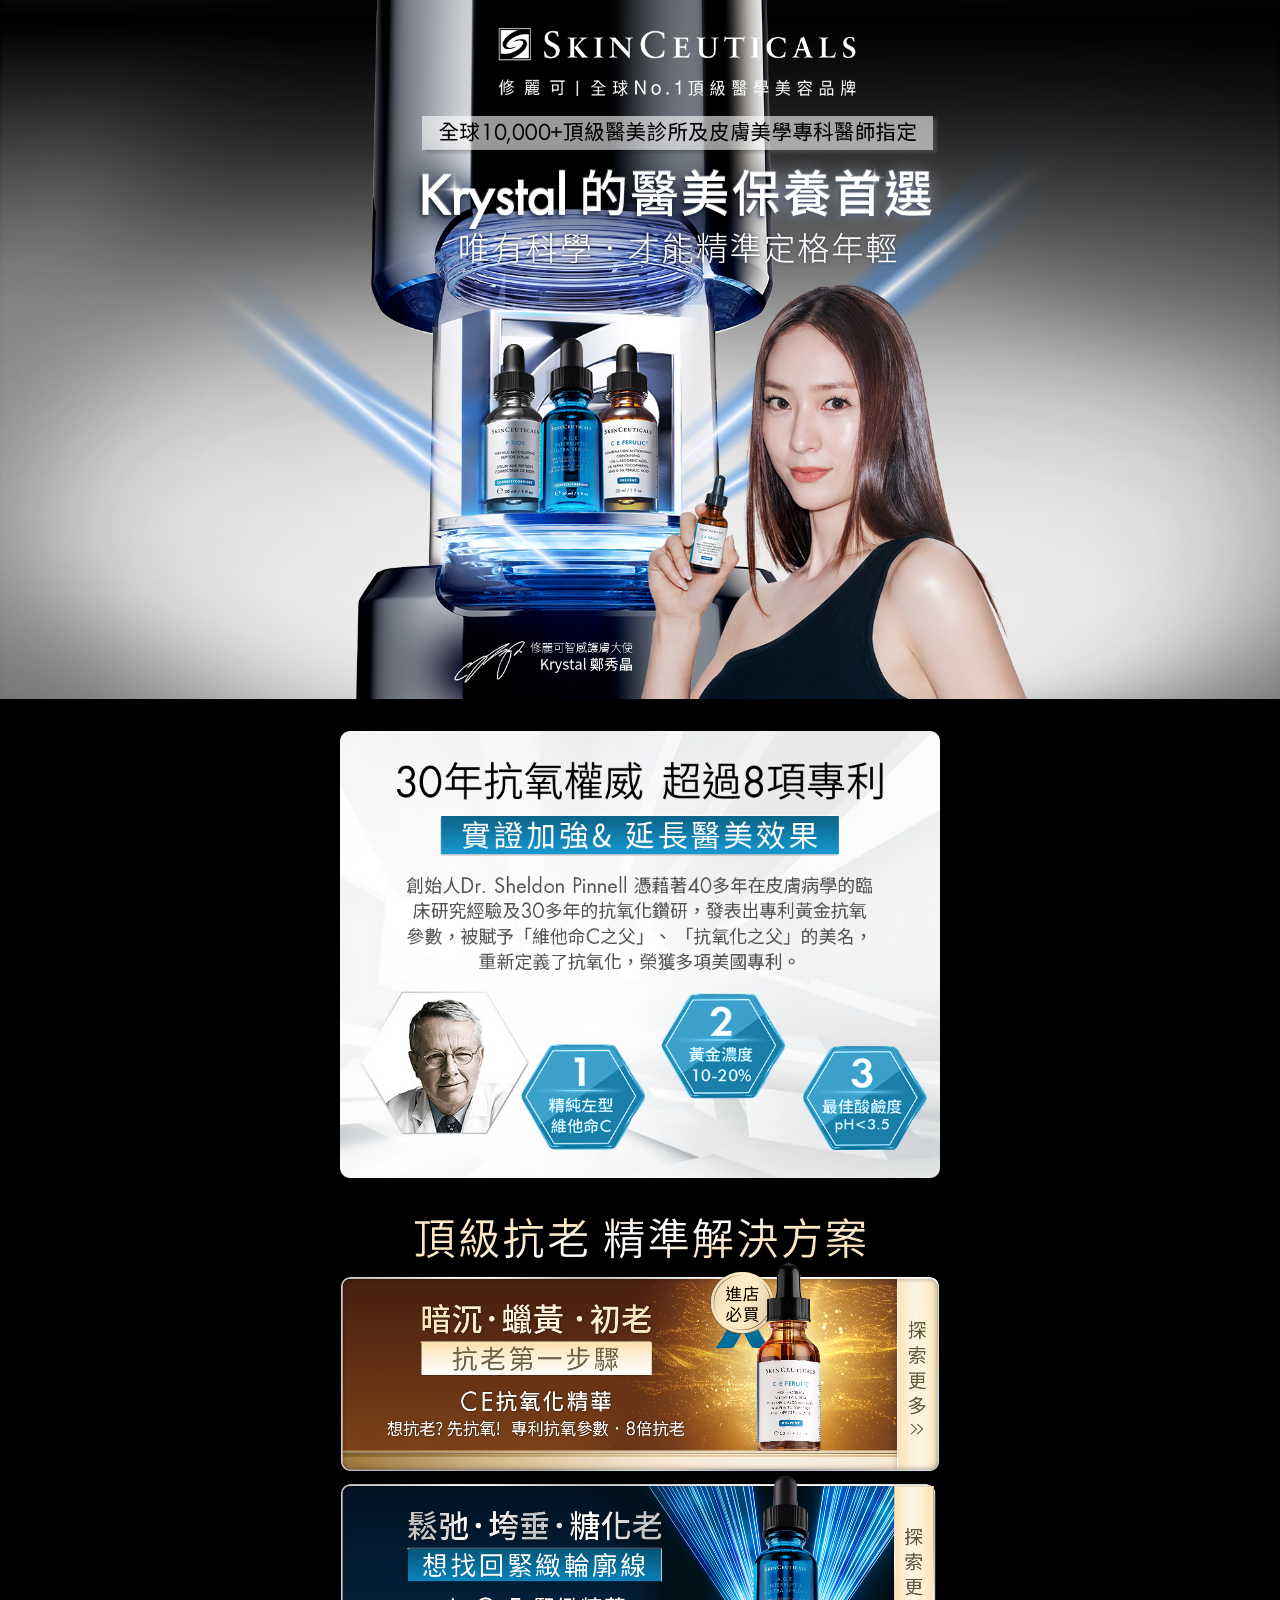
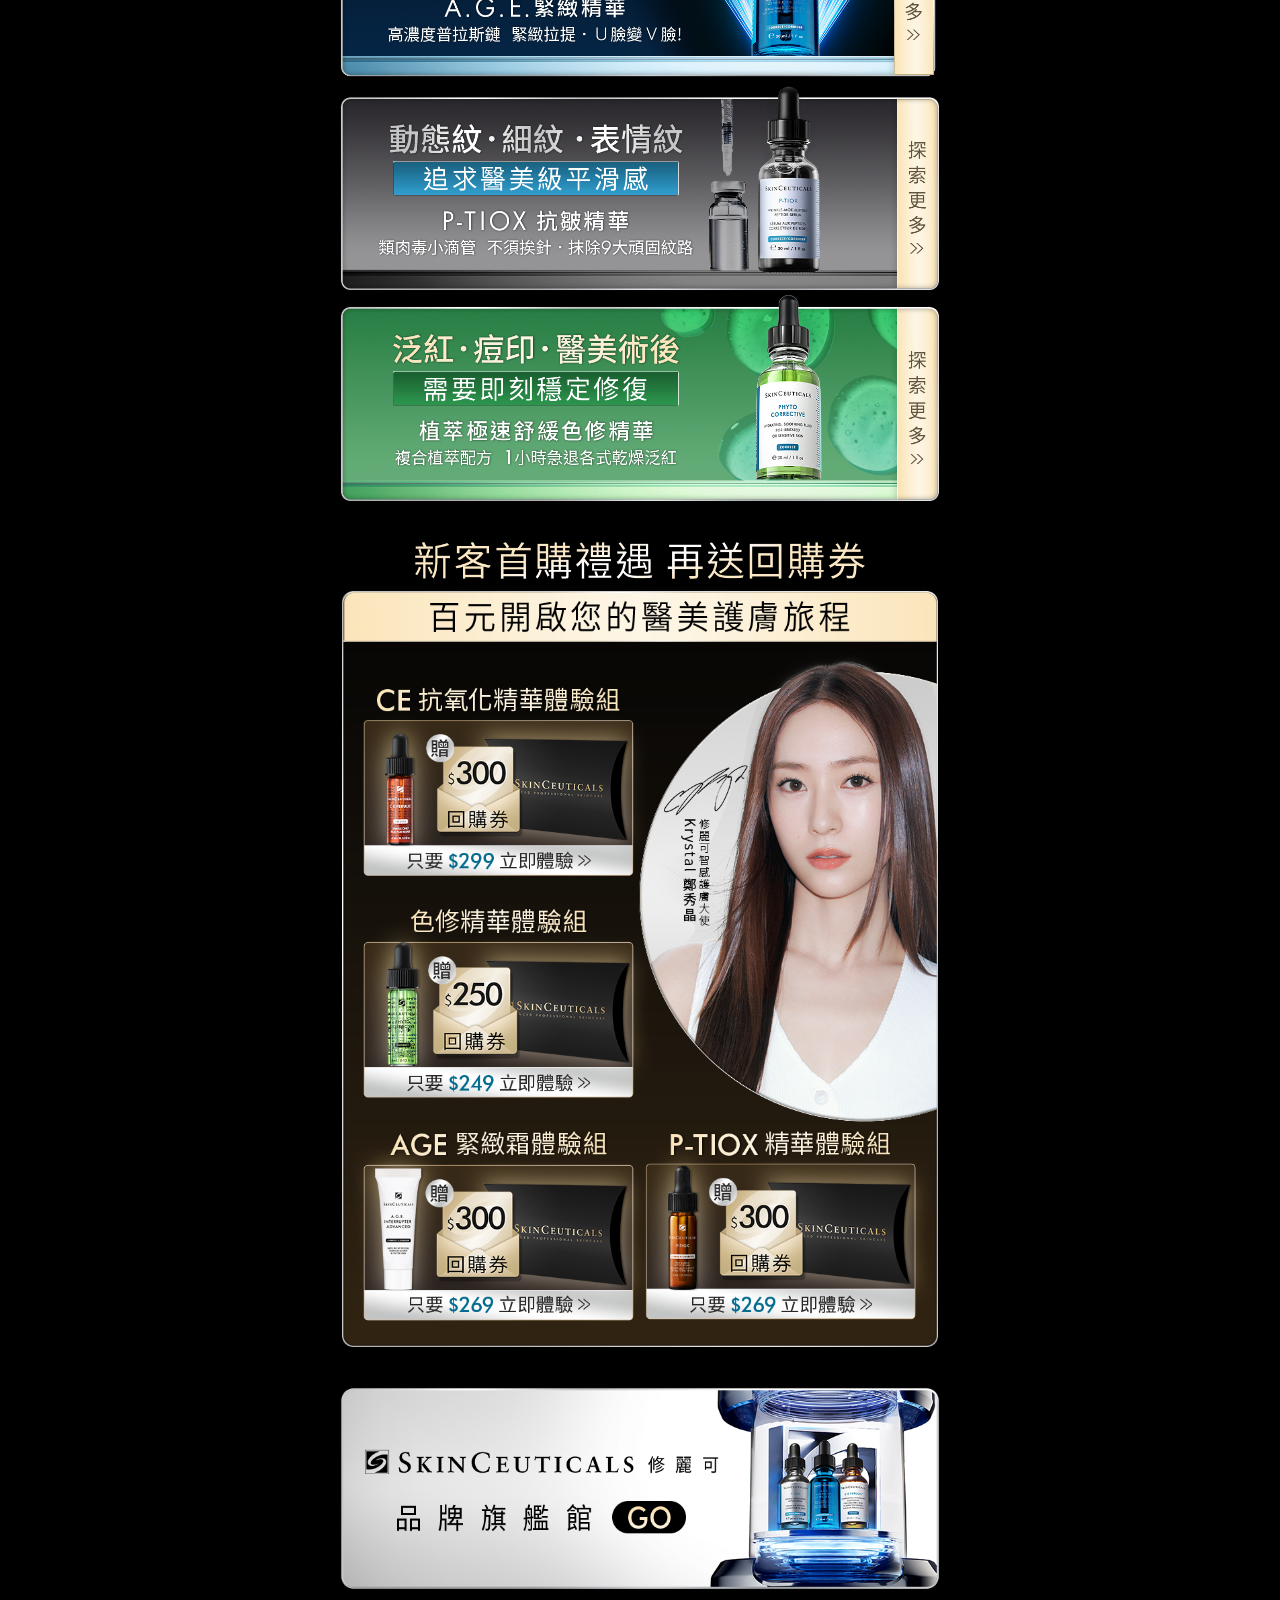
==== index.html @ e9a67bf1 "[Chg] skc RWD" ====
<!DOCTYPE html>
<html lang="en">
<head>
    <meta charset="UTF-8">
    <meta name="viewport" content="width=device-width, initial-scale=1.0">
    <title>Document</title>
    <link rel="stylesheet" href="images/index.css">
</head>
<body>
    <div class="wrapper-box">
        <!-- kv -->
        <section class="area-kv">
            <a href="https://skc.momoshop.com.tw/main" target="_blank">
                <img src="images/area-01.png" alt="">
            </a>
        </section>

        <!-- 30 年抗氧權威 -->
        <section class="area-box">
            <a href="https://skc.momoshop.com.tw/main" target="_blank">
                <img src="images/area-02.png" alt="">
            </a>
        </section>

        <!-- 頂級抗老 精準解決方案 -->
        <section class="area-box mt-4">
            <!-- title -->
            <div class="title">
                <img src="images/area-03-title.png" alt="">
            </div>

            <a href="https://www.momoshop.com.tw/goods/GoodsDetail.jsp?i_code=11239822" target="_blank">
                <img src="images/ce.png" alt="">
            </a>
            <a href="https://www.momoshop.com.tw/goods/GoodsDetail.jsp?i_code=14864045" target="_blank">
                <img src="images/age_cream.png" alt="">
            </a>
            <a href="https://www.momoshop.com.tw/goods/GoodsDetail.jsp?i_code=13476671" target="_blank">
                <img src="images/p-tiox.png" alt="">
            </a>
            <a href="https://www.momoshop.com.tw/goods/GoodsDetail.jsp?i_code=11239824" target="_blank">
                <img src="images/phyto_.png" alt="">
            </a>
        </section>

        <!-- 新客首購禮遇 再送回購券  -->
        <section class="area-box">
            <!-- title -->
            <div class="title">
                <img src="images/area-04-title.png" alt="">
            </div>
            <img src="images/area-04.png" usemap="#area-04" alt="">
            <map name="area-04">
                <area target="_blank" alt="CE 抗氧化精華體驗組" title="CE 抗氧化精華體驗組" href="https://www.momoshop.com.tw/goods/GoodsDetail.jsp?i_code=11251353" coords="34,152,436,436" shape="rect">
                <area target="_blank" alt="色修精華體驗組" title="色修精華體驗組" href="https://www.momoshop.com.tw/goods/GoodsDetail.jsp?i_code=11251406" coords="35,484,437,766" shape="rect">
                <area target="_blank" alt="AGE 緊緻霜體驗組" title="AGE 緊緻霜體驗組" href="https://www.momoshop.com.tw/goods/GoodsDetail.jsp?i_code=11632569" coords="34,818,437,1100" shape="rect">
                <area target="_blank" alt="P-TIOX 精華體驗組" title="P-TIOX 精華體驗組" href="https://www.momoshop.com.tw/goods/GoodsDetail.jsp?i_code=13572523" coords="453,816,857,1097" shape="rect">
            </map>
        </section>

        <!-- skc 品牌旗艦館  -->
        <section class="area-box">
            <a href="https://skc.momoshop.com.tw/main" target="_blank">
                <img src="images/go-skc.png" alt="">
            </a>
        </section>
    </div>

    <script src="https://code.jquery.com/jquery-3.7.1.min.js"></script>
    <script src="images/jquery.rwdImageMaps.js"></script>
    <script>
        $(function () {
            $('img[usemap]').rwdImageMaps();
        });
    </script>
</body>
</html>
---- images/index.css ----
* {
  margin: 0;
  padding: 0;
}

body {
  background-color: black;
  margin: 0;
  padding-bottom: 16px;
}

.wrapper-box {
  text-align: center;
}

.area-kv {
  width: 100%;
  height: 100%;
  background: url("../images/area-kv-bg.png") no-repeat;
  background-position: center top;
  background-size: cover;
  margin-bottom: 32px;
}
.area-kv img {
  display: block;
  width: 100%;
  max-width: 883px;
  height: auto;
  margin: 0 auto;
}

.area-box {
  width: 100%;
  max-width: 600px;
  margin: 36px auto 0;
}
@media (max-width: 767px) {
  .area-box {
    padding: 0 12px;
    box-sizing: border-box;
  }
}
.area-box img {
  width: 100%;
}
.area-box .title {
  width: 100%;
  max-width: 450px;
  margin: 36px auto 0;
}
.area-box .title img {
  width: 100%;
}

.area-kv + .area-box {
  margin-top: 0;
}/*# sourceMappingURL=index.css.map */
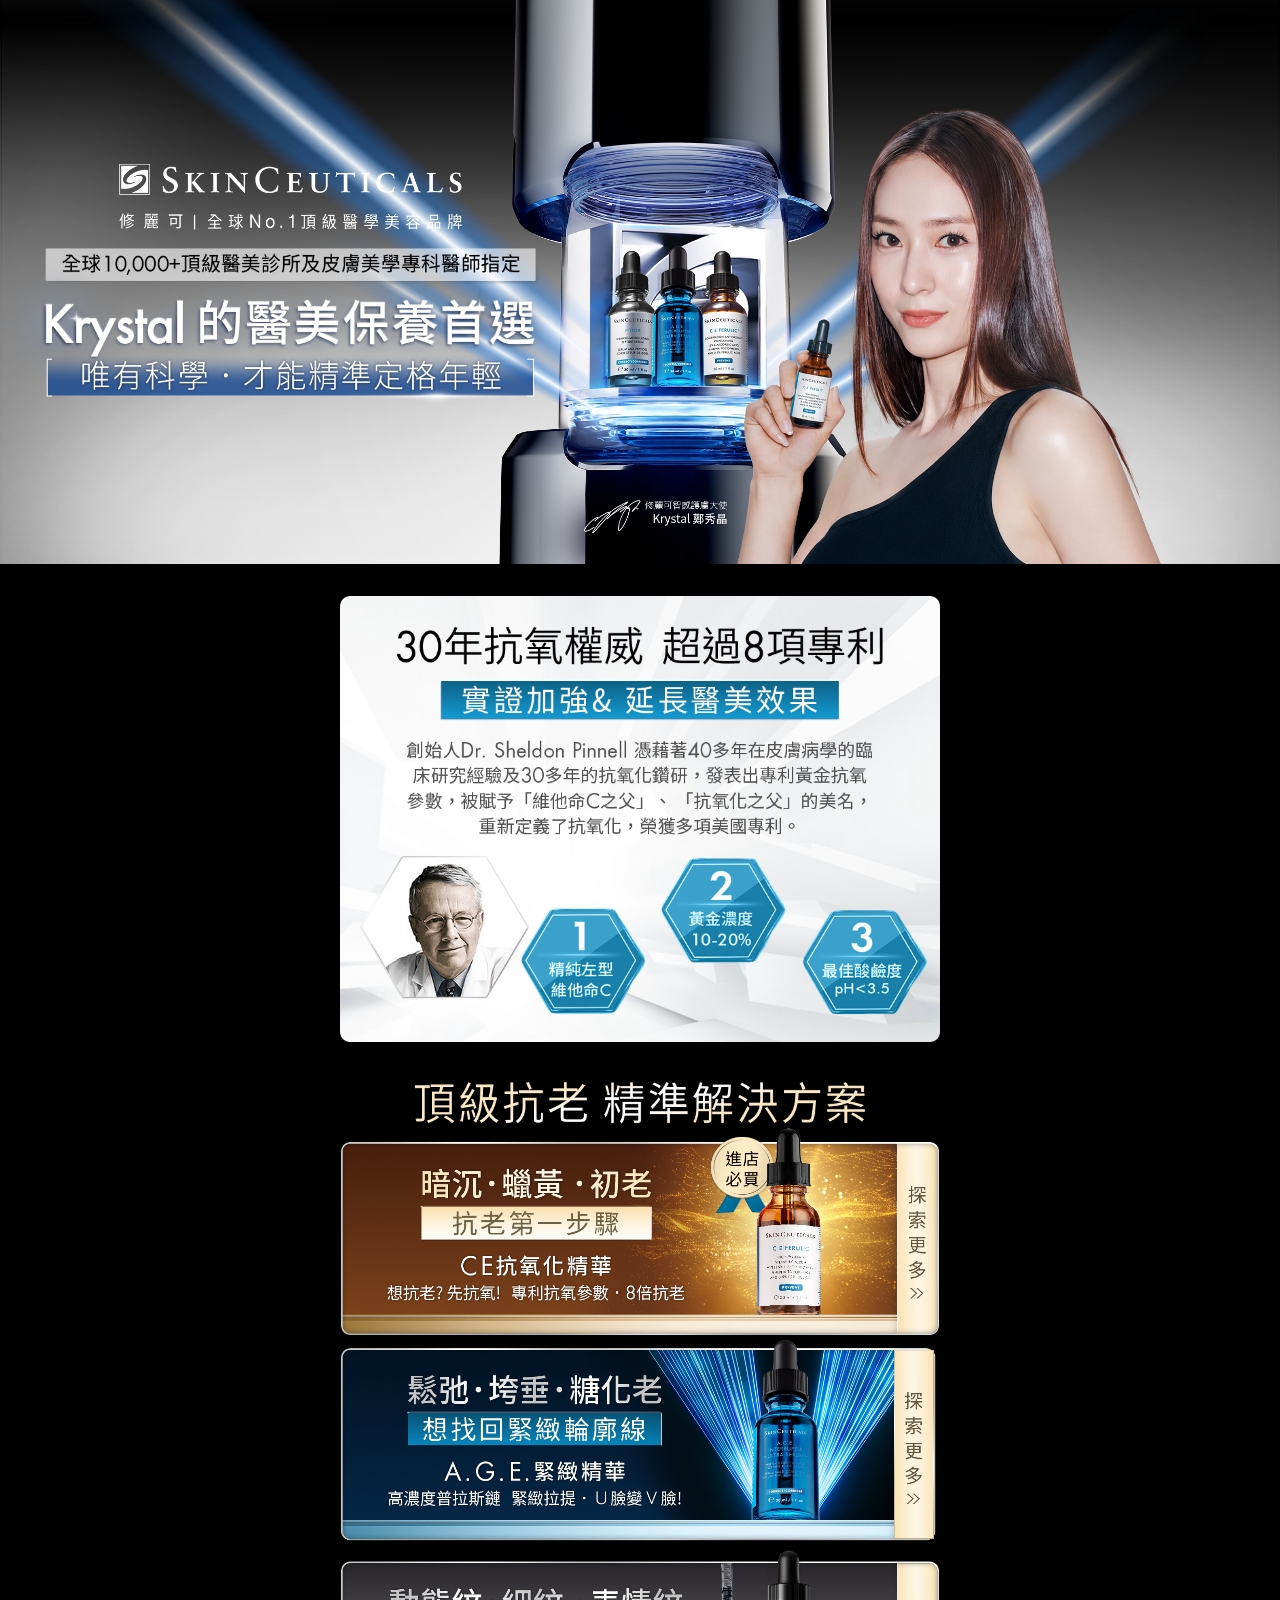
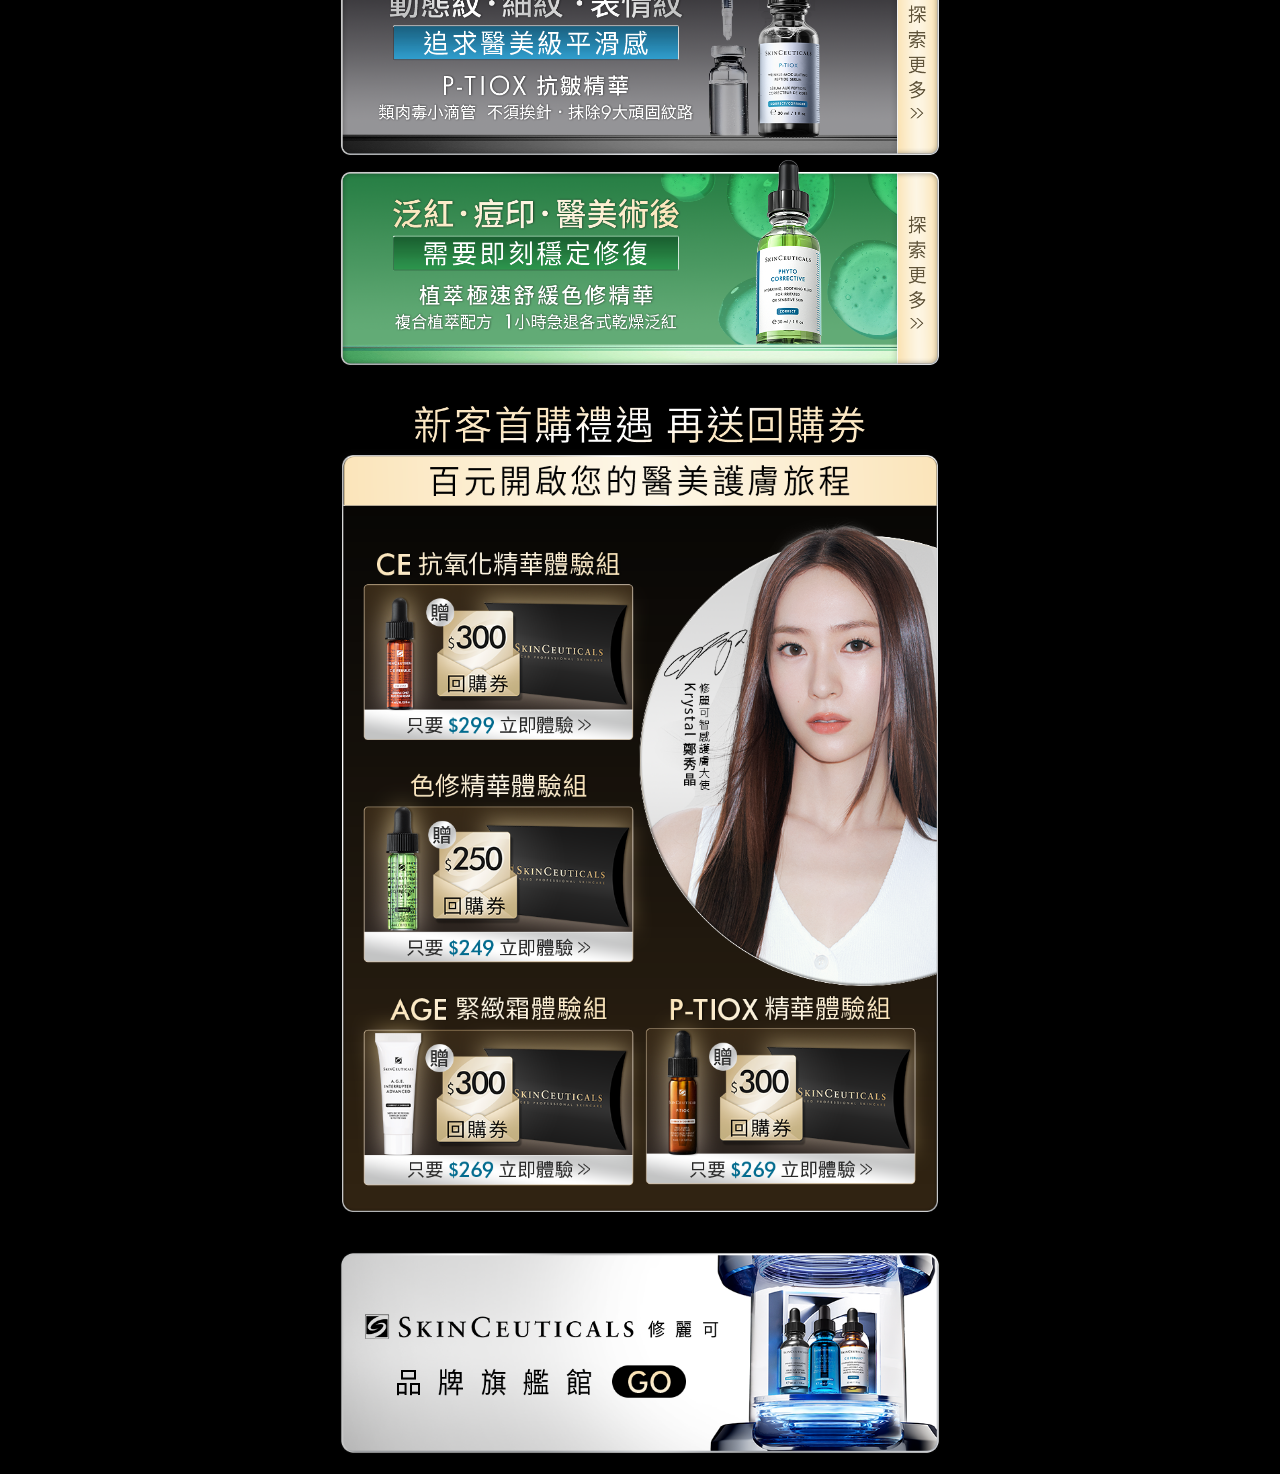
==== commit 2adcdb13: "[Chg] 修正PC 版KV" ====
--- a/index.html
+++ b/index.html
@@ -11,7 +11,8 @@
         <!-- kv -->
         <section class="area-kv">
             <a href="https://skc.momoshop.com.tw/main" target="_blank">
-                <img src="images/area-01.png" alt="">
+                <img src="images/area-01-pc.png" class="for-pc" alt="">
+                <img src="images/area-01.png" class="for-m" alt="">
             </a>
         </section>
 
--- a/images/index.css
+++ b/images/index.css
@@ -24,9 +24,31 @@
 .area-kv img {
   display: block;
   width: 100%;
-  max-width: 883px;
   height: auto;
   margin: 0 auto;
+}
+@media (max-width: 767px) {
+  .area-kv img {
+    max-width: 883px;
+  }
+}
+
+.for-pc {
+  display: block !important;
+}
+@media (max-width: 767px) {
+  .for-pc {
+    display: none !important;
+  }
+}
+
+.for-m {
+  display: none !important;
+}
+@media (max-width: 767px) {
+  .for-m {
+    display: block !important;
+  }
 }
 
 .area-box {
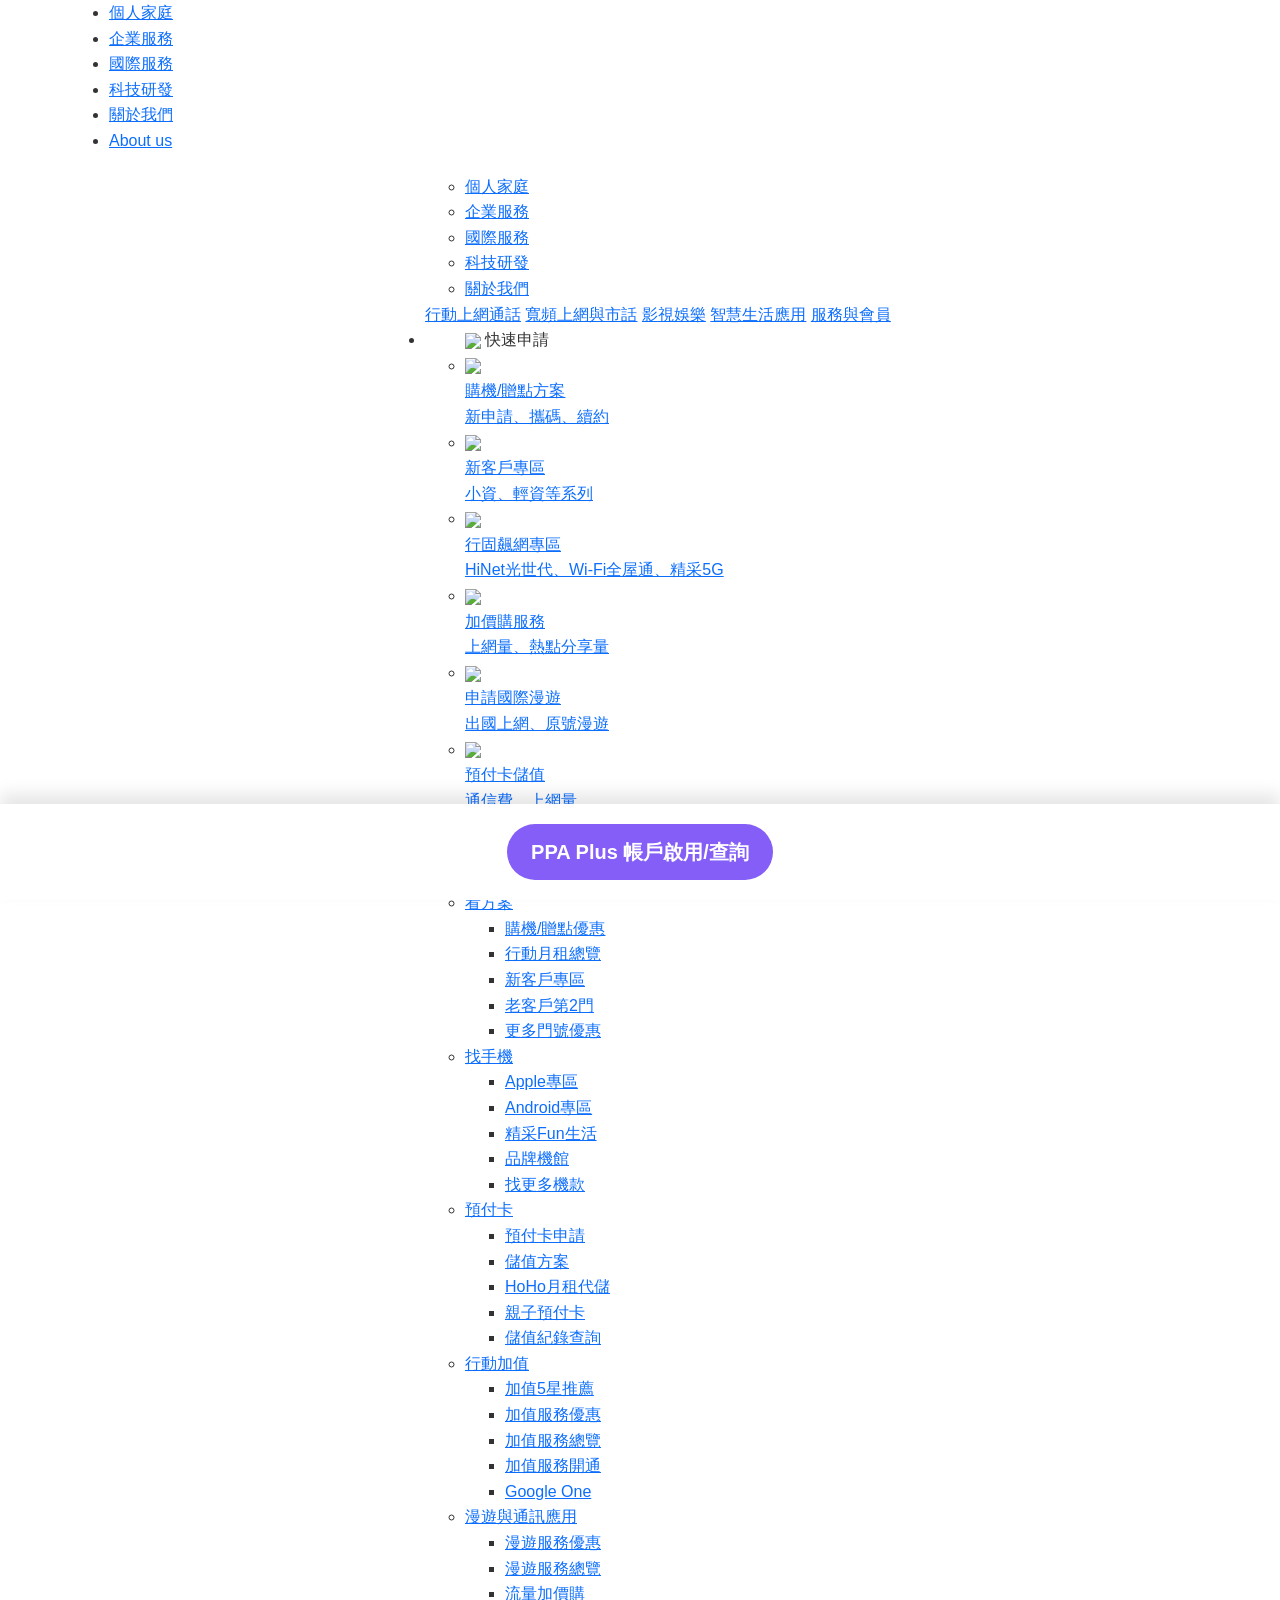
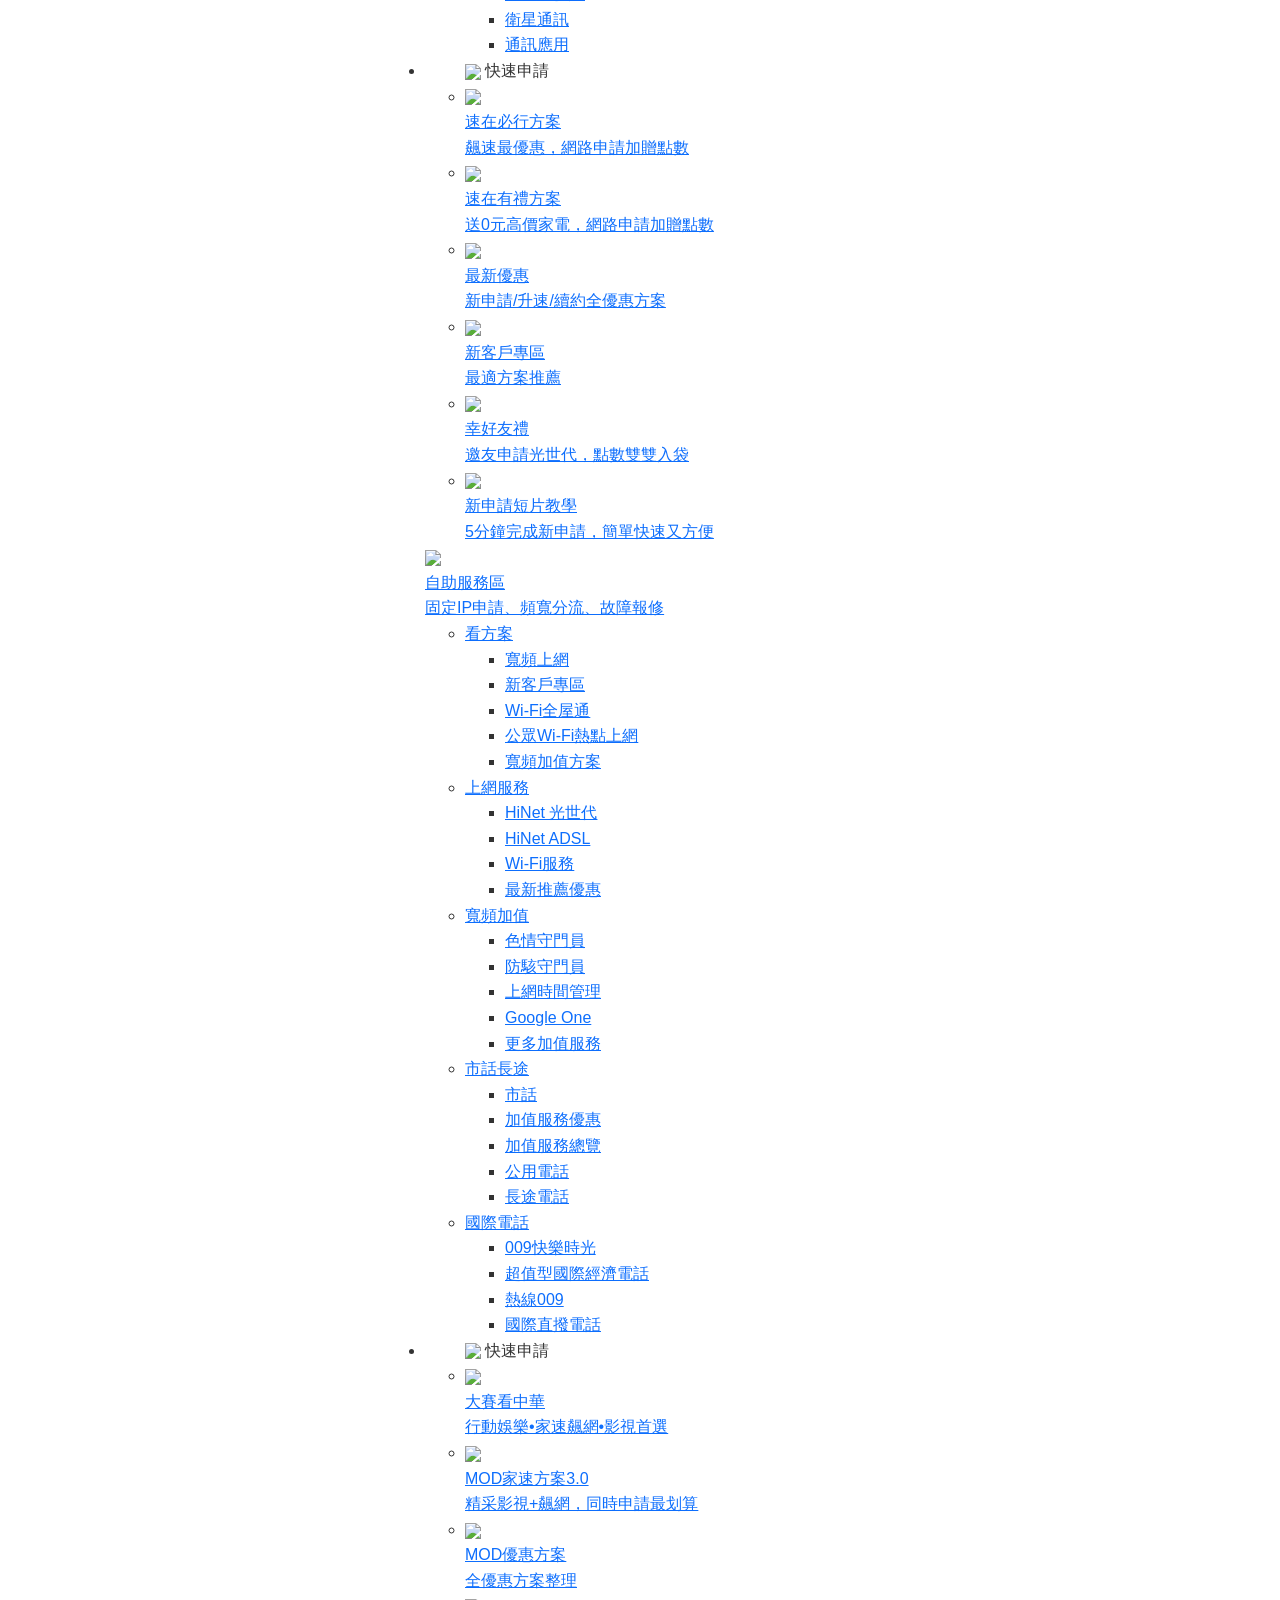
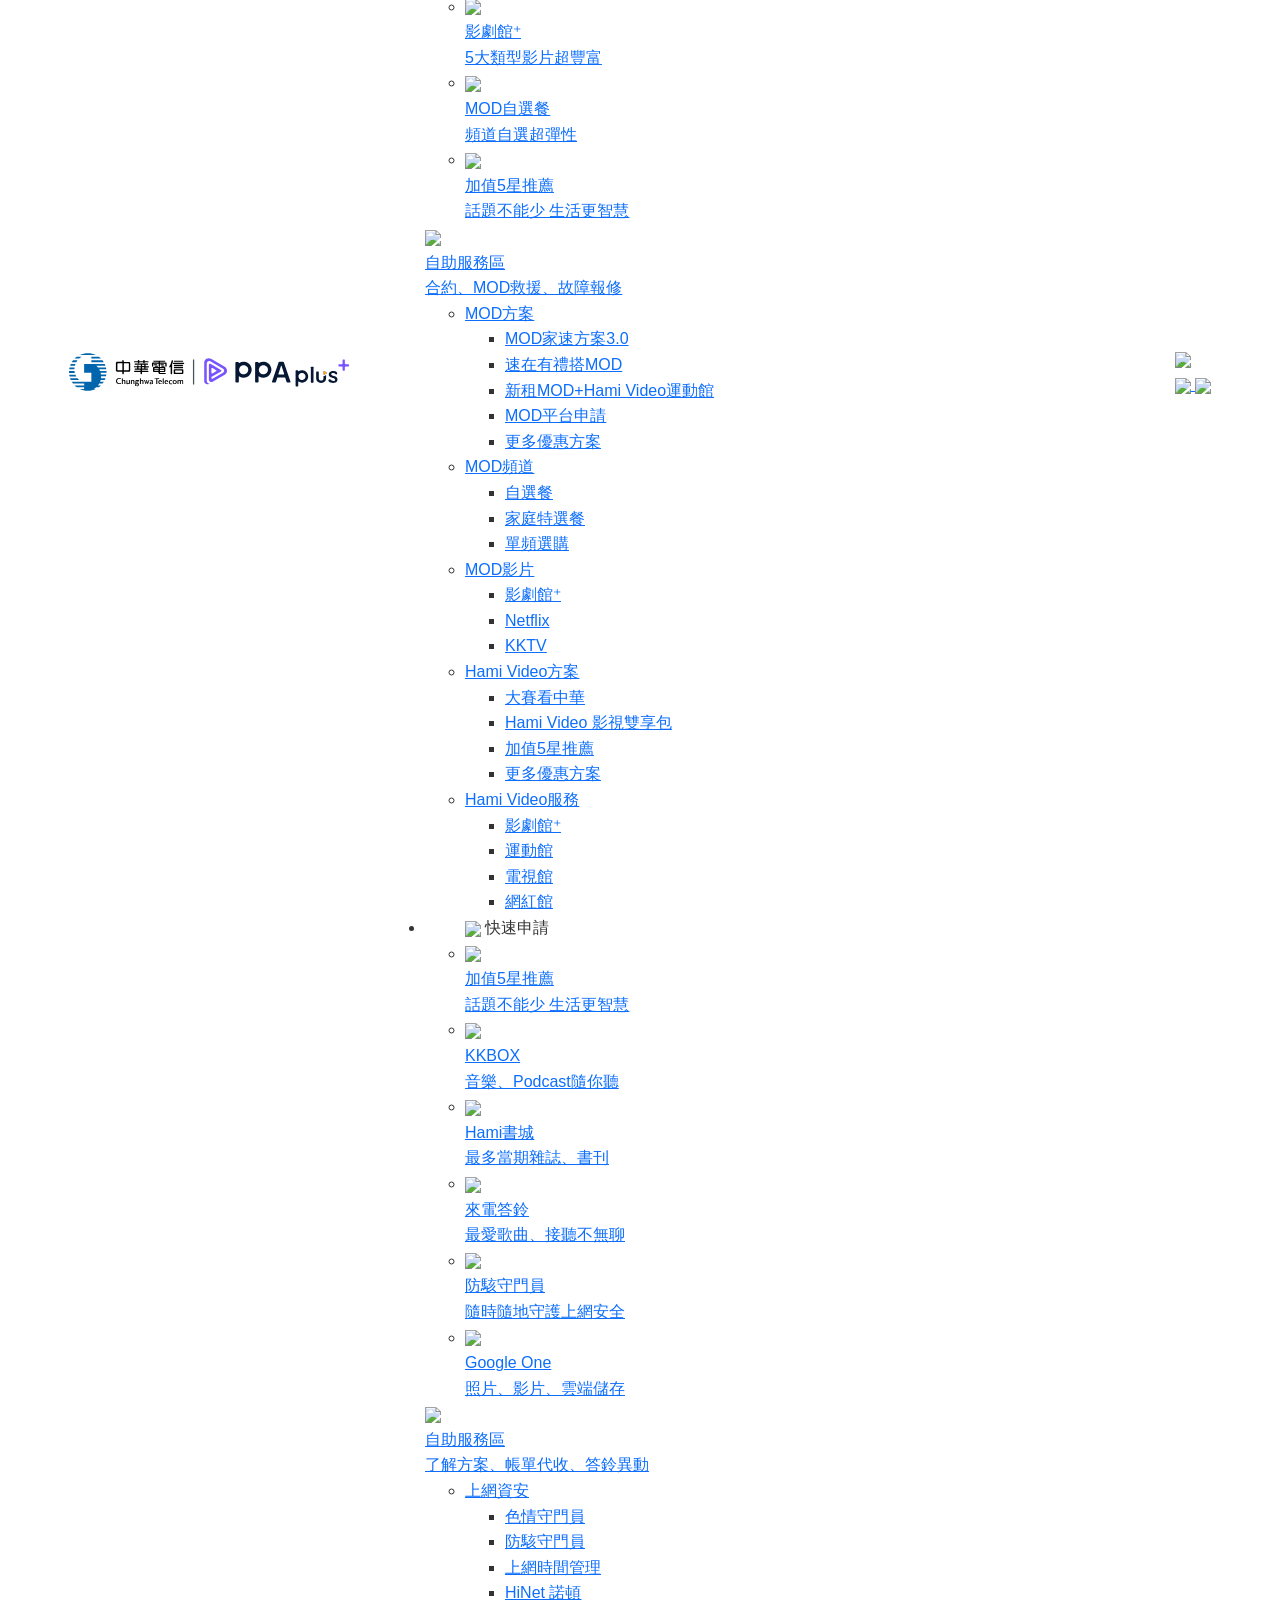
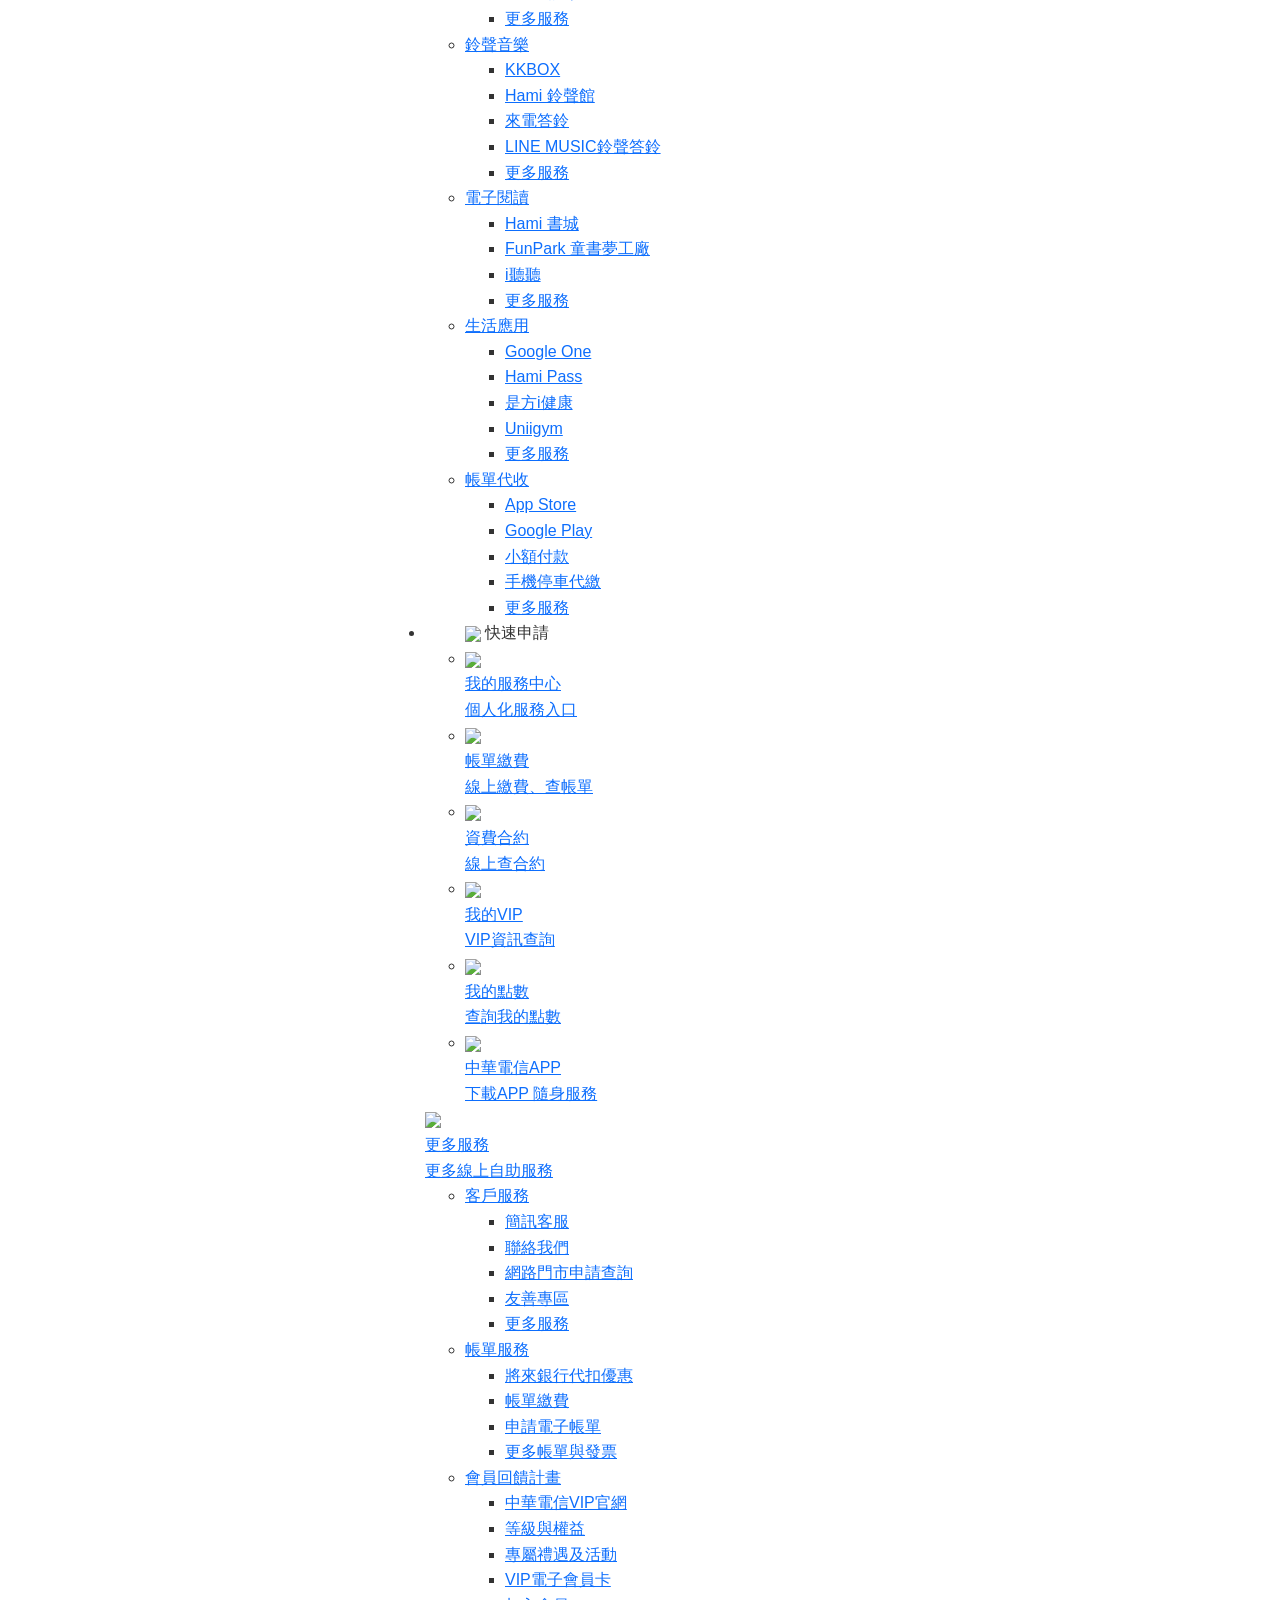
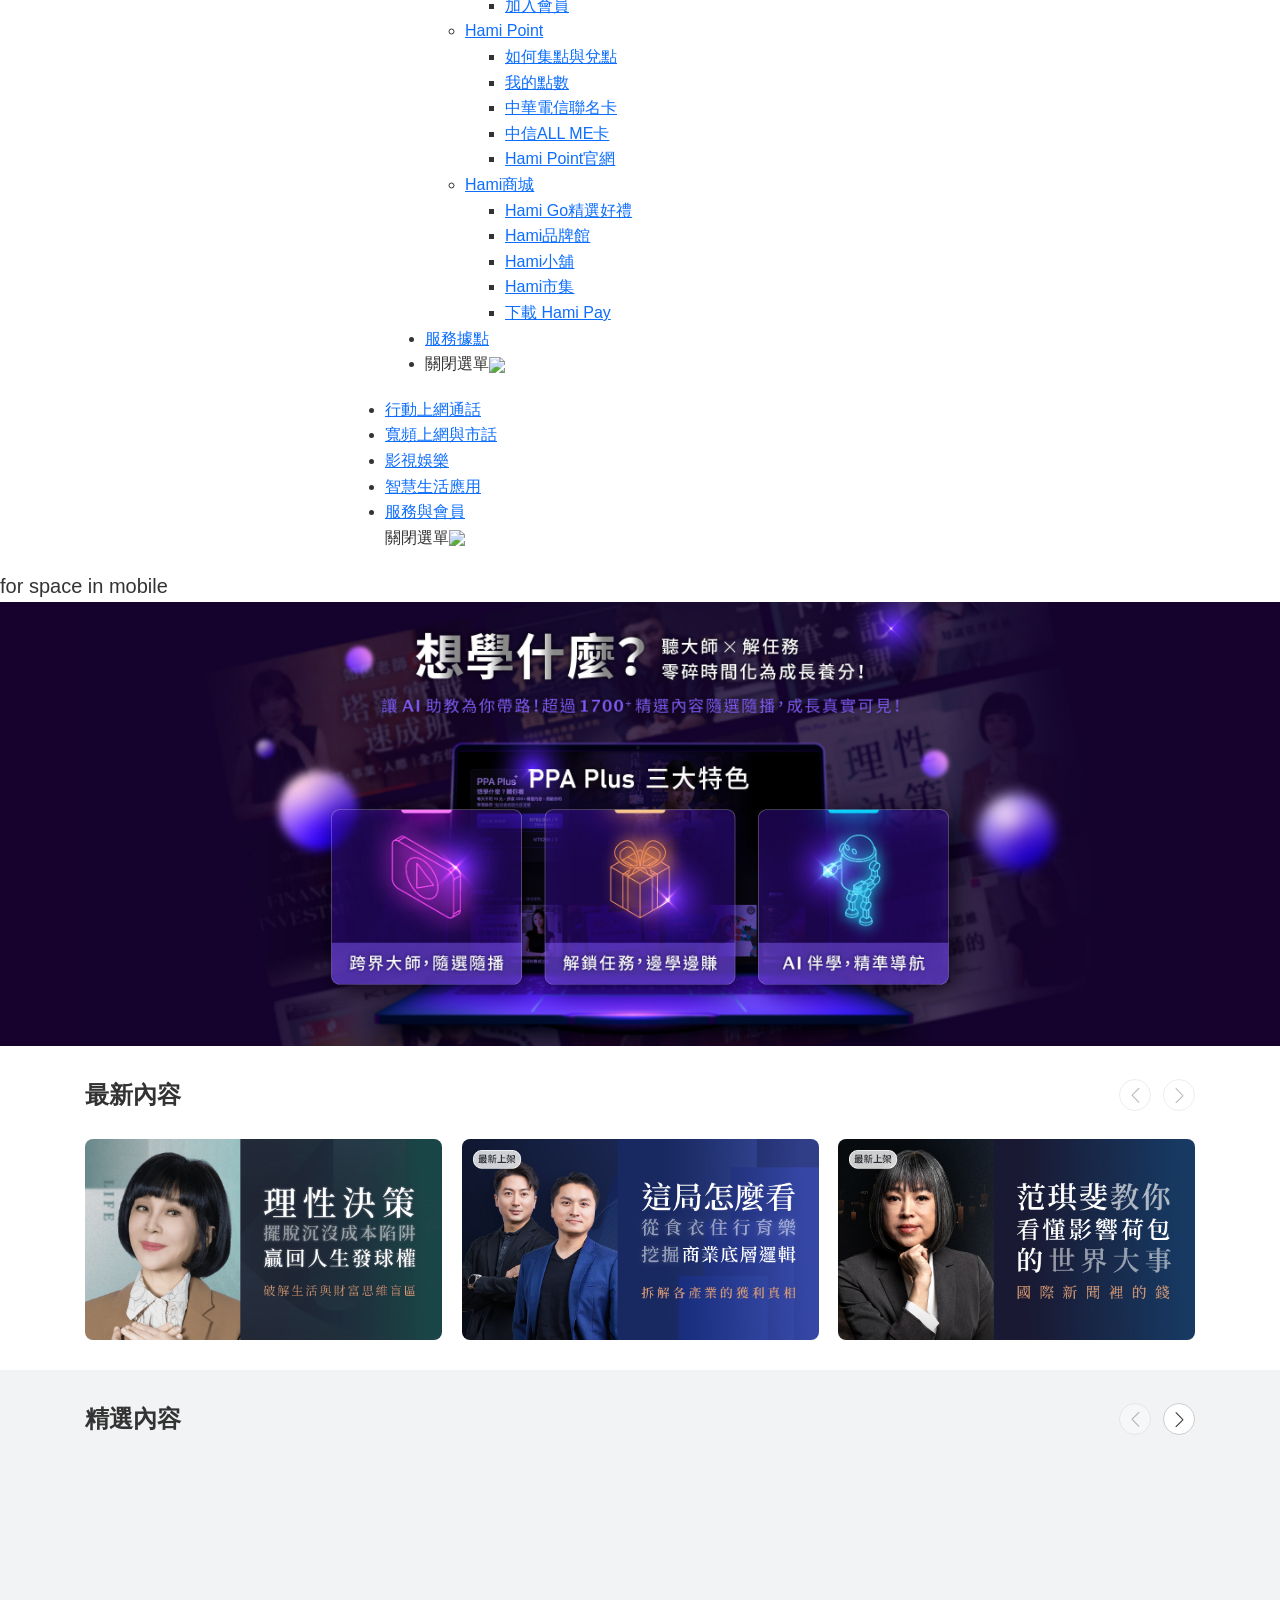
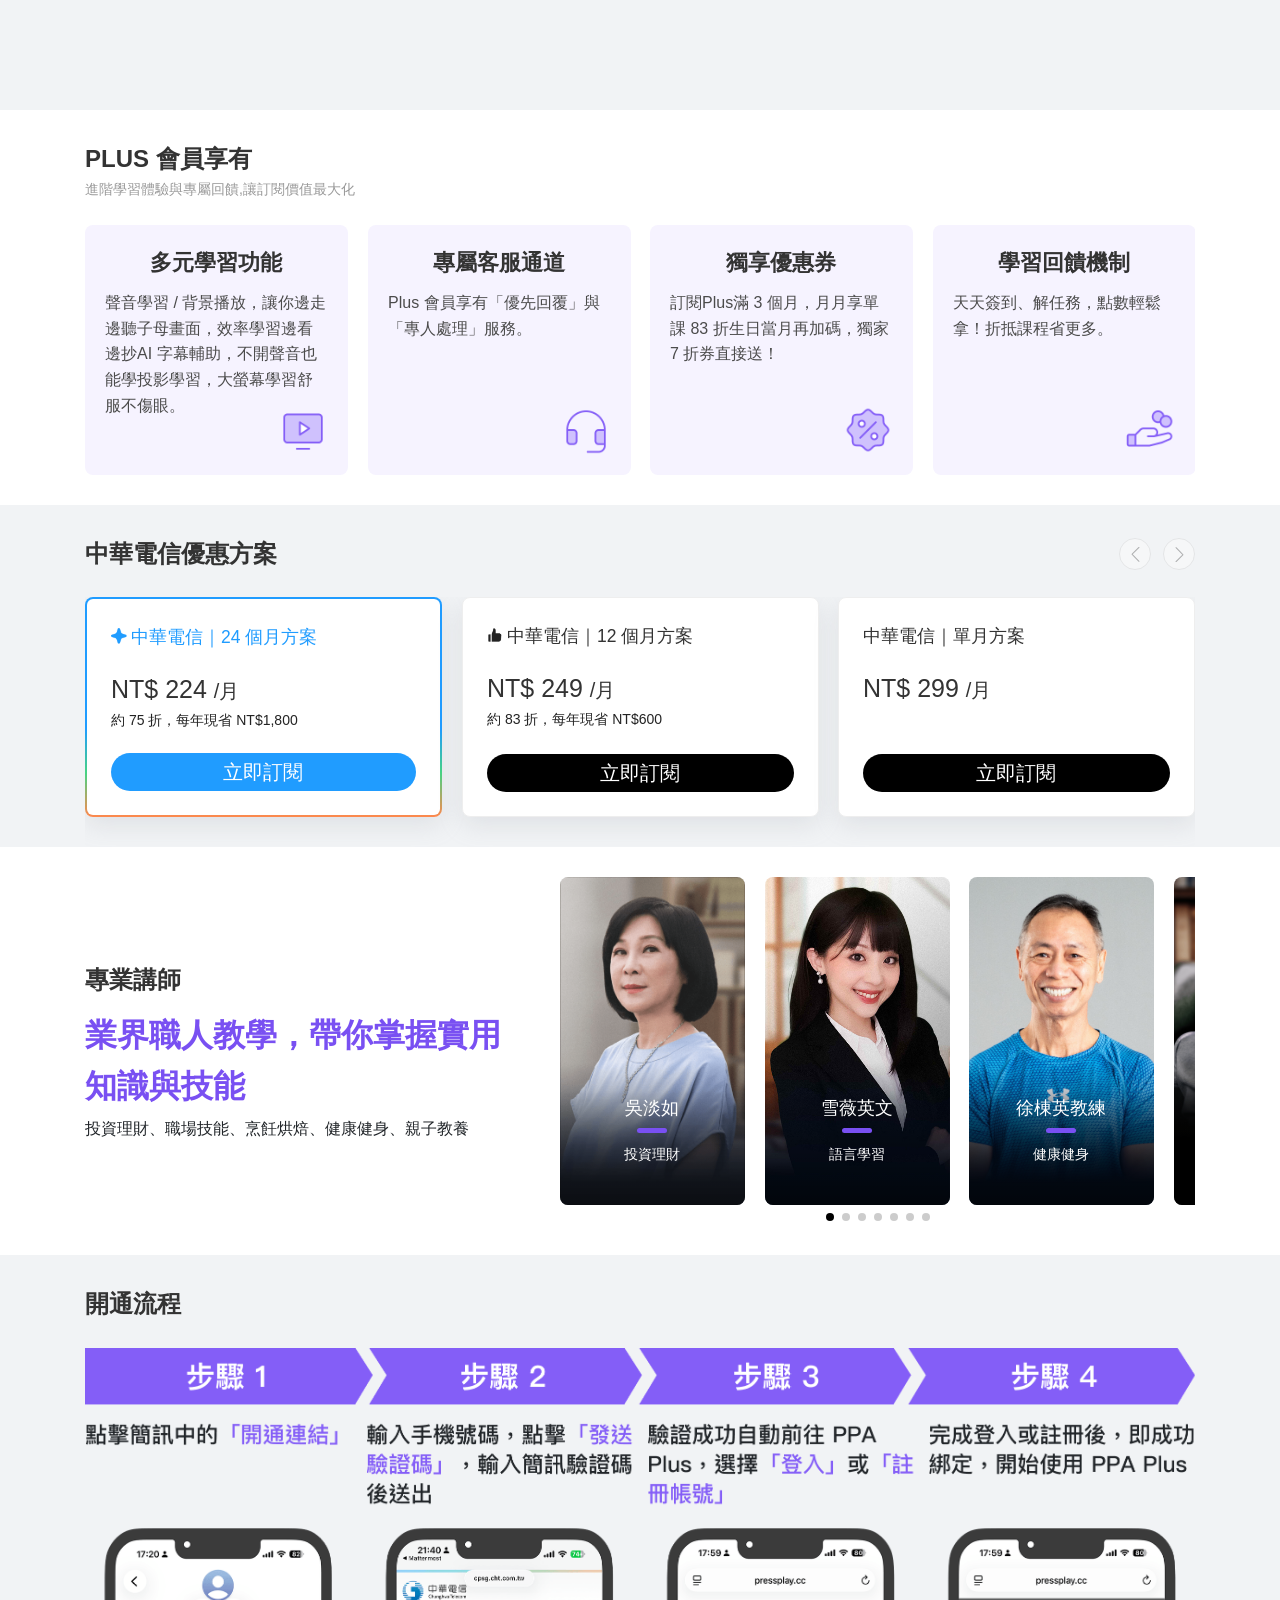
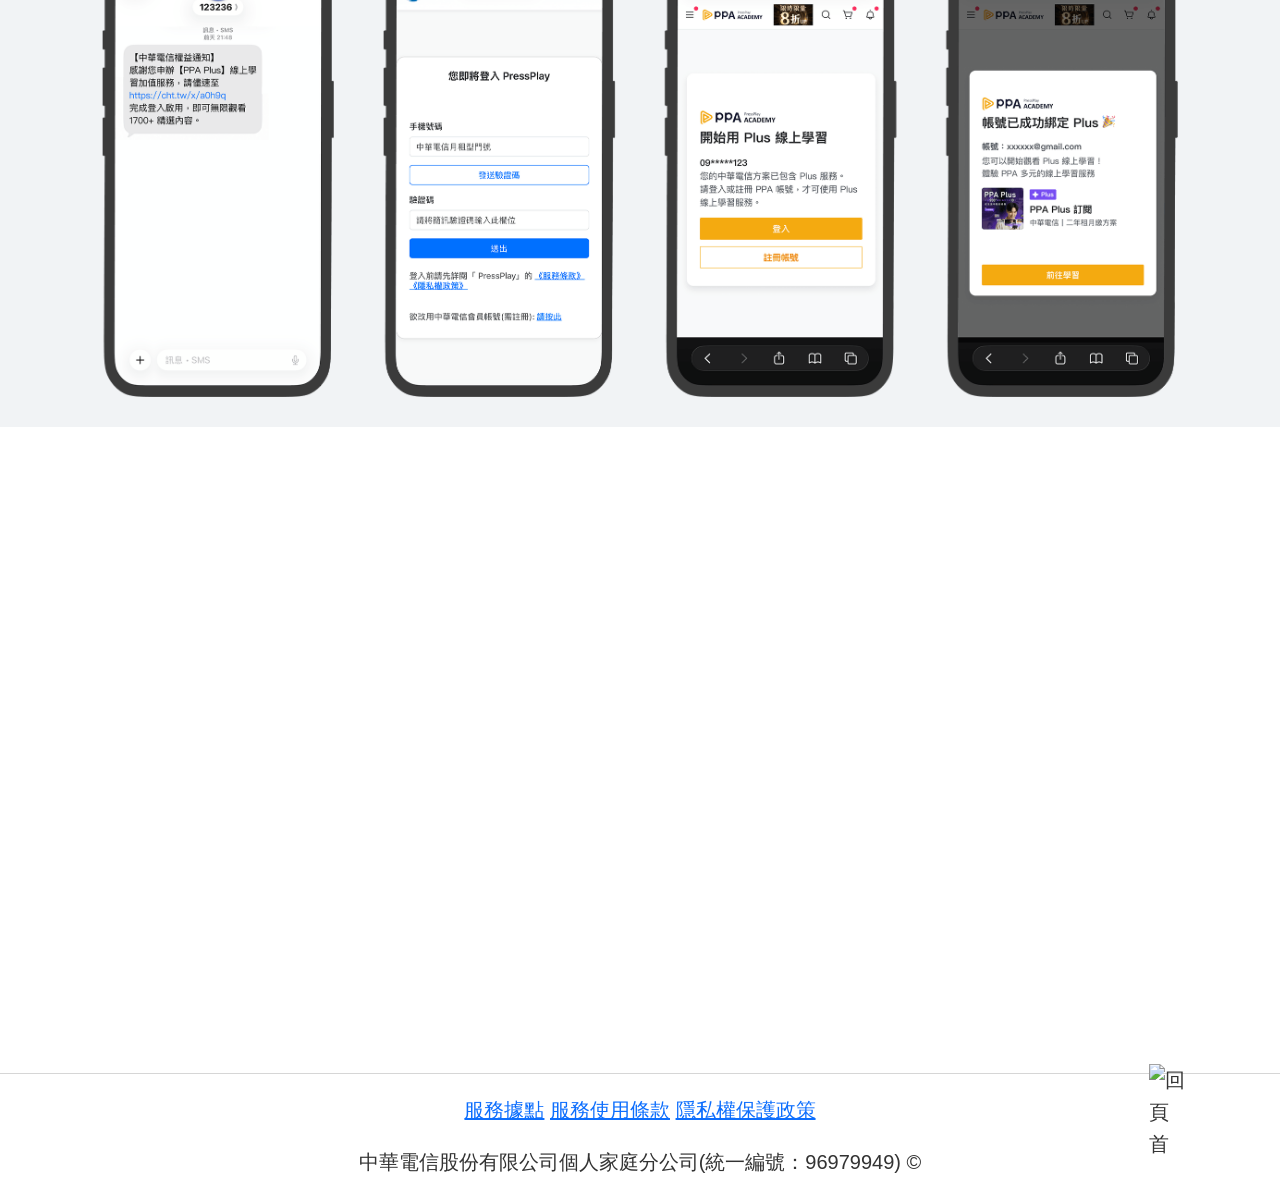
==== commit ae60e099: "[Chg] 捨棄js讀取json渲染畫面" ====
--- a/index.html
+++ b/index.html
@@ -1,78 +1,4859 @@
 <!DOCTYPE html>
-<html lang="en">
+<html lang="zh-Hant">
 <head>
-    <meta charset="UTF-8">
-    <meta name="viewport" content="width=device-width, initial-scale=1.0">
-    <title>Document</title>
-    <link rel="stylesheet" href="images/index.css">
+    <meta http-equiv="x-ua-compatible" content="ie=edge;ie=11">
+    <meta charset="utf-8">
+    <meta name="viewport" content="width=device-width, initial-scale=1" id="viewport-meta">
+    <!-- 必加  Google Tag Manager -->
+        <script>(function(w,d,s,l,i){w[l]=w[l]||[];w[l].push({'gtm.start':
+        new Date().getTime(),event:'gtm.js'});var f=d.getElementsByTagName(s)[0],
+        j=d.createElement(s),dl=l!='dataLayer'?'&l='+l:'';j.async=true;j.src=
+        'https://www.googletagmanager.com/gtm.js?id='+i+dl;f.parentNode.insertBefore(j,f);
+        })(window,document,'script','dataLayer','GTM-596VXW');</script>
+    <!-- 必加 End Google Tag Manager -->
+    <meta name="description" content="每天不用 10 元，探索 200+ 精選內容，開啟你的學習路徑">
+    <meta name="keywords" content="線上課程,線上學習,線上課程平台,PPA Plus,中華電信,PressPlay Academy,線上學習,訂閱課程"/>
+    <meta itemprop="priceCurrency" content="TWD">
+    <meta name="format-detection" content="telephone=no">
+    <!-- og example tag 必填-->
+    <meta property="og:url" content="https://www.cht.com.tw/home/campaign/ppaplus/index.html">
+    <link rel="canonical" href="https://www.cht.com.tw/home/campaign/ppaplus/index.html"/>
+    <meta property="og:type" content="article">
+    <meta property="og:title" content="PPA Plus 學習訂閱方案 | 中華電信網路門市 CHT.com.tw">
+    <meta property="og:description" content="每天不用 10 元，探索 200+ 精選內容，開啟你的學習路徑">
+    <meta property="og:image" content="https://www.cht.com.tw/home/campaign/ipm/img/PressPlay-share.png">
+    <meta property="og:site_name" content="中華電信網路門市 CHT.com.tw"/>
+    <title>PPA Plus 學習訂閱方案 | 中華電信網路門市 CHT.com.tw</title>
+    <!-- favicon-->
+    <link rel="icon" href="https://web-eshop.cdn.hinet.net/eshop/img/favicon.ico" type="image/x-icon">
+    <!-- library css -->
+    <link href="https://cdnjs.cloudflare.com/ajax/libs/tooltipster/4.2.5/css/tooltipster.bundle.min.css" rel="stylesheet">
+    <link href="https://cdnjs.cloudflare.com/ajax/libs/OwlCarousel2/2.2.1/assets/owl.carousel.min.css" rel="stylesheet">
+    <link href="https://cdnjs.cloudflare.com/ajax/libs/OwlCarousel2/2.2.1/assets/owl.theme.default.min.css" rel="stylesheet">
+    <link href="https://cdnjs.cloudflare.com/ajax/libs/tooltipster/4.2.5/css/plugins/tooltipster/sideTip/themes/tooltipster-sideTip-shadow.min.css" rel="stylesheet">
+    <link href="https://cdnjs.cloudflare.com/ajax/libs/fancybox/3.1.20/jquery.fancybox.min.css" rel="stylesheet">
+    <link href="https://web-eshop.cdn.hinet.net/eshop/css/datepicker.min.css" rel="stylesheet">
+    <!-- 新增 221017 -->
+    <link href="https://web-eshop.cdn.hinet.net/eshop/css/menu/jquery-simple-mobilemenu.css" rel="stylesheet">
+	  <link href="https://web-eshop.cdn.hinet.net/eshop/css/eshop-2021.css" rel="stylesheet">
+    <link href="https://web-eshop.cdn.hinet.net/eshop/css/eshop-2022-rwd.css" rel="stylesheet">
+
+	  <!-- 20240328 新增 CDN取CSS -->
+  	<link href="https://web-eshop.cdn.hinet.net/eshop/css/render2023/rwd.css" rel="stylesheet">
+  	<link href="https://web-eshop.cdn.hinet.net/eshop/css/render2023/eshop-ui-rwd.css" rel="stylesheet">
+  	<link href="https://web-eshop.cdn.hinet.net/eshop/css/render-header-rwd.css" rel="stylesheet">
+  	<link href="https://web-eshop.cdn.hinet.net/eshop/css/render-footer-rwd.css" rel="stylesheet">
+
+    <link href="vendor/bootstrap.min.css" rel="stylesheet">
+    <link rel="stylesheet" href="vendor/swiper.min.css">
+    <link rel="stylesheet" href="css/style.css">
+
+
+    <!-- library js -->
+    <script type="text/javascript" src="https://web-eshop.cdn.hinet.net/eshop/js/vendor.min.js"></script>
+    <script type="text/javascript" src="https://cdnjs.cloudflare.com/ajax/libs/jquery.isotope/3.0.6/isotope.pkgd.min.js"></script>
+    <script type="text/javascript" src="https://web-eshop.cdn.hinet.net/eshop/js/all.js"></script>
+    <!-- MS track -->
+     <script type="text/javascript"> (function(c,l,a,r,i,t,y){ c[a]=c[a]||function(){(c[a].q=c[a].q||[]).push(arguments)}; t=l.createElement(r);t.async=1;t.src="https://www.clarity.ms/tag/"+i; y=l.getElementsByTagName(r)[0];y.parentNode.insertBefore(t,y); })(window, document, "clarity", "script", "bd7hwwabt7"); </script>
+    <!-- 必加 cookie -->
+    <script src="https://web-eshop.cdn.hinet.net/eshop/js/custom/cookieBar.js"></script>
+      <link href="https://www.cht.com.tw/home/eshop/css/custom/style-cookie-wrap.css" rel="stylesheet">
+    <!-- custom -->
+    <script type="text/javascript" src="https://web-eshop.cdn.hinet.net/eshop/js/custom/custom.js"></script>
+    <!-- recpacha demo only - delete me-->
+    <!-- <script type="text/javascript" src="https://www.google.com/recaptcha/api.js" defer async></script> -->
+    <script src="https://www.cht.com.tw/home/eshop/js/custom/querystringpreserver.js"></script>
+
+    <script type="text/javascript">
+
+    ////--- Loading遮罩效果
+    function showLoading() {
+        $('#cht-loader').css("display", "");
+    }
+
+    function hideLoading() {
+        $('#cht-loader').css('display', 'none');
+    }
+
+
+    function checkKeyWordStorage(query) {
+        let localKeyWord = window.sessionStorage["localKeyWord"];
+        let arry = localKeyWord ? JSON.parse(localKeyWord) : [];
+        let hasKeyWord = arry.indexOf(query) != -1;
+        if (!hasKeyWord) {
+            arry.push(query);
+            window.sessionStorage["localKeyWord"] = JSON.stringify(arry);
+        }
+        return hasKeyWord;
+    }
+    </script>
+
+    <!-- 240627 增加 避免iPad 跑板-->
+    <style>
+      @media screen and (min-width: 768px){
+        body{
+          min-width: auto;
+        }
+        .container {
+          width: auto;
+        }
+      }
+    </style>
+
+    <!-- 240702 增加 動態載入megamenu後，RWD避免 iPad 直式破板 -->
+    <style>
+      @media screen and (min-width: 768px) and (max-width: 1023px) {
+        section#header header {min-width: auto; padding-right: 1rem; padding-left: .6rem;}
+        section#header header nav .menu-section {width: auto; margin-left: -20px;}
+        header nav .drop-down-menu li a.menu-list-title {font-size: 0.7rem; padding: 0.6rem 0.4rem;}
+      }
+    </style>
+
+    <!-- 如有引入 Bootstrap 請把以下的style 打開   -->
+    <style>
+        html {
+        font-size: 17px;
+        }
+        body {
+          background: #fff;
+          font-size: 1rem;
+          line-height: 1.6;
+          font-family: "PingFang TC", "SF Pro TC", "SF Pro Text", "Microsoft JhengHei", "Helvetica Neue", "Noto Sans CJK TC", Helvetica, Arial, sans-serif;
+          color: #333;
+          font-weight: 300;
+        }
+        @media screen and (min-width: 768px){
+          html {
+            font-size: 20px;
+          }
+          header {
+            max-width: 1142px;
+            margin: 0 auto;
+            font-size: .8rem;
+            -webkit-transition: all linear .3s;
+            -o-transition: all linear .3s;
+            transition: all linear .3s;
+         }
+        }
+  </style>
+
 </head>
+
+
 <body>
-    <div class="wrapper-box">
-        <!-- kv -->
-        <section class="area-kv">
-            <a href="https://skc.momoshop.com.tw/main" target="_blank">
-                <img src="images/area-01-pc.png" class="for-pc" alt="">
-                <img src="images/area-01.png" class="for-m" alt="">
-            </a>
-        </section>
-
-        <!-- 30 年抗氧權威 -->
-        <section class="area-box">
-            <a href="https://skc.momoshop.com.tw/main" target="_blank">
-                <img src="images/area-02.png" alt="">
-            </a>
-        </section>
-
-        <!-- 頂級抗老 精準解決方案 -->
-        <section class="area-box mt-4">
-            <!-- title -->
-            <div class="title">
-                <img src="images/area-03-title.png" alt="">
+<!-- 必加 Google Tag Manager (noscript) -->
+	<noscript><iframe src="https://www.googletagmanager.com/ns.html?id=GTM-596VXW"
+	height="0" width="0" style="display:none;visibility:hidden"></iframe></noscript>
+<!-- End Google Tag Manager (noscript) -->
+
+<!-- 必加 antiClickjack-->
+    <style id="antiClickjack">
+        body {
+            display: none !important;
+        }
+    </style>
+    <script type="text/javascript">
+        if (self === top) {
+            var antiClickjack = document.getElementById("antiClickjack");
+            antiClickjack.parentNode.removeChild(antiClickjack);
+        } else {
+            top.location = self.location;
+        }
+    </script>
+    <div id="cht-loader" style="display:none; z-index:999999;">
+        <img src="https://web-eshop.cdn.hinet.net/eshop/img/loading.svg" alt="">
+    </div>
+
+<!-- Header區 -->
+    <section class="is-regular" id="header">
+        <header class="nav-global-header">
+            <h1 style="display:none"></h1>
+<!-- Header區 / 站台_S -->
+
+            <div class="corporate-switcher desktop-only">
+                <ul>
+                    <li class="sectionlink">
+					  	        <a href="https://www.cht.com.tw/home/consumer" data-click="g-gtm,g-page-event">個人家庭</a>
+                    </li>
+                    <li class="sectionlink">
+                      <a href="https://www.cht.com.tw/home/enterprise" data-click="g-gtm,g-page-event">企業服務</a>
+                    </li>
+                    <li class="sectionlink">
+                      <a href="https://www.cht.com.tw/home/campaign/gxc/c1/service/index.html" data-click="g-gtm,g-page-event">國際服務</a>
+                    </li>
+                    <li class="sectionlink">
+                      <a href="https://www.chttl.com.tw" data-click="g-gtm,g-page-event">科技研發</a>
+                    </li>
+                    <li class="sectionlink">
+                      <a href="https://www.cht.com.tw:443/zh-tw/home/cht" data-click="g-gtm,g-page-event">關於我們</a>
+                    </li>
+                    <li class="sectionlink">
+                      <a href="/en/home/cht" data-click="g-gtm,g-page-event">About us</a>
+                    </li>
+                </ul>
             </div>
 
-            <a href="https://www.momoshop.com.tw/goods/GoodsDetail.jsp?i_code=11239822" target="_blank">
-                <img src="images/ce.png" alt="">
-            </a>
-            <a href="https://www.momoshop.com.tw/goods/GoodsDetail.jsp?i_code=14864045" target="_blank">
-                <img src="images/age_cream.png" alt="">
-            </a>
-            <a href="https://www.momoshop.com.tw/goods/GoodsDetail.jsp?i_code=13476671" target="_blank">
-                <img src="images/p-tiox.png" alt="">
-            </a>
-            <a href="https://www.momoshop.com.tw/goods/GoodsDetail.jsp?i_code=11239824" target="_blank">
-                <img src="images/phyto_.png" alt="">
-            </a>
-        </section>
-
-        <!-- 新客首購禮遇 再送回購券  -->
-        <section class="area-box">
-            <!-- title -->
-            <div class="title">
-                <img src="images/area-04-title.png" alt="">
+<!-- Header區 / 站台_E -->
+
+            <!-- 241108 模擬megamenu begin-->
+            <nav class="nav-global">
+              <div class="logo-section" alt="中華電信">
+                <a class="logo" href="//www.cht.com.tw/" title="中華電信" data-autocomplete-group=""></a>
+                <!-- Header區 / 次級Logo_S -->
+                <!-- Header區 / 次級Logo_E -->
+              </div>
+
+              <div class="menu-section active">
+                <!-- <style>
+                  @media screen and (min-width: 768px){
+                    section#header {position: absolute;} /* 模擬header會整個滑走 */
+                  }
+                </style> -->
+                <style>
+                  .sub-menu-apply label.no-img {
+                    margin-left: 0px;
+                  }
+                </style>
+                <div class="menu">
+                  <div id="menu">
+                    <ul class="tab mobile_menu">
+
+
+                      <div class="corporate-switcher">
+                        <ul>
+                          <li class="sectionlink">
+
+                            <a href="https://www.cht.com.tw/home/consumer" data-click="g-gtm,g-page-event">
+                              個人家庭
+                            </a>
+                          </li>
+                          <li class="sectionlink">
+
+                            <a href="https://www.cht.com.tw/home/enterprise" data-click="g-gtm,g-page-event">
+                              企業服務
+                            </a>
+                          </li>
+                          <li class="sectionlink">
+
+                            <a href="https://www.cht.com.tw/home/campaign/gxc/c1/service/index.html"
+                              data-click="g-gtm,g-page-event">
+                              國際服務
+                            </a>
+                          </li>
+                          <li class="sectionlink">
+
+                            <a href="https://www.chttl.com.tw/" data-click="g-gtm,g-page-event">
+                              科技研發
+                            </a>
+                          </li>
+                          <li class="sectionlink">
+
+                            <a href="https://www.cht.com.tw:443/zh-tw/home/cht" data-click="g-gtm,g-page-event">
+                              關於我們
+                            </a>
+                          </li>
+                        </ul>
+                      </div>
+
+                      <div class="tab-container mobile-menu-tab">
+                        <div class="tab center-tab">
+                          <div class="tab-wrap in-page-tab-switcher">
+                            <a class="tab-1 current" data-menu-list="QOIz__g7QkGt929Bs8DoGQ">行動上網通話</a>
+                            <a class="tab-2 " data-menu-list="Hif88O4Vi0utplQvvinOYw">寬頻上網與市話</a>
+                            <a class="tab-3 " data-menu-list="BcoRnWfhwUyrR9oBZe52gA">影視娛樂</a>
+                            <a class="tab-4 " data-menu-list="s4I74i4Xo063EyqfpDi1_Q">智慧生活應用</a>
+                            <a class="tab-5 " data-menu-list="gMF_dlo1JUm8G1YmigxNSA">服務與會員</a>
+
+                          </div>
+                        </div>
+                      </div>
+
+                      <div class="in-page-tab-content">
+                        <div class="in-page-tab tab-1 current">
+                          <li class="menu">
+                            <div class="funcmenu sub-menu-apply">
+                              <ul class="helpmenu sub-menu-item">
+                                <label class="">
+                                  <span><img src="https://www.cht.com.tw/home/-/media/eShop-Images/test/Survice-Card/service-thumb-mobservice"></span>
+                                  快速申請
+                                </label>
+                                <li id="Rr8uXf7mKkWq_zTSAZCb0w" data-id="{5D2EBF46-E6FE-452A-AAFF-34D201909BD3}" data-node="true">
+                                  <a href="https://www.cht.com.tw/home/consumer/mobservice/preferential/with-mobile" target=""
+                                    data-click="g-gtm,g-page-event"
+                                    data-gtm-datalayer="{&quot;event&quot;:&quot;click-ga&quot;,&quot;eventCategory&quot;:&quot;行動megamenu快速服務點擊&quot;,&quot;eventLabel&quot;:&quot;行動快速服務&quot;,&quot;eventAction&quot;:&quot;購機/贈點方案&quot;}">
+                                    <span class="menu-apply-icon"><img
+                                        src="https://web-eshop.cdn.hinet.net/eShop%20Images/Consumer/megamenuicon/Megamenu%20Icon/apply-phone.svg"></span>
+                                    <span class="menu-apply-txt">
+                                      <div>購機/贈點方案</div>
+                                      <div class="menu-apply-note">新申請、攜碼、續約</div>
+                                    </span>
+
+                                  </a>
+                                </li>
+                                <li id="uBCLuPIxGUuddJ_-CzbBEw" data-id="{B88B10B8-31F2-4B19-9D74-9FFE0B36C113}" data-node="true">
+                                  <a href="https://www.cht.com.tw/home/campaign/5gnewstar" target="" data-click="g-gtm,g-page-event"
+                                    data-gtm-datalayer="{&quot;event&quot;:&quot;click-ga&quot;,&quot;eventCategory&quot;:&quot;行動megamenu快速服務點擊&quot;,&quot;eventLabel&quot;:&quot;行動快速服務&quot;,&quot;eventAction&quot;:&quot;新客戶專區&quot;}">
+                                    <span class="menu-apply-icon"><img
+                                        src="https://web-eshop.cdn.hinet.net/eShop%20Images/Consumer/megamenuicon/Megamenu%20Icon/apply-sim.svg"></span>
+                                    <span class="menu-apply-txt">
+                                      <div>新客戶專區</div>
+                                      <div class="menu-apply-note">小資、輕資等系列</div>
+                                    </span>
+
+                                  </a>
+                                </li>
+                                <li id="6UF9_30hZ0qEfD34nhiCTA" data-id="{FF7D41E9-217D-4A67-847C-3DF89E18824C}" data-node="true">
+                                  <a href="https://www.cht.com.tw/home/campaign/5gplusbroadband" target=""
+                                    data-click="g-gtm,g-page-event"
+                                    data-gtm-datalayer="{&quot;event&quot;:&quot;click-ga&quot;,&quot;eventCategory&quot;:&quot;行動megamenu快速服務點擊&quot;,&quot;eventLabel&quot;:&quot;行動快速服務&quot;,&quot;eventAction&quot;:&quot;行固飆網專區&quot;}">
+                                    <span class="menu-apply-icon"><img
+                                        src="https://web-eshop.cdn.hinet.net/eShop%20Images/Consumer/Consumer_m/Megamenu%20Icon/5g.svg"></span>
+                                    <span class="menu-apply-txt">
+                                      <div>行固飆網專區</div>
+                                      <div class="menu-apply-note">HiNet光世代、Wi-Fi全屋通、精采5G</div>
+                                    </span>
+
+                                  </a>
+                                </li>
+                                <li id="F-Kv_fBYEkSZ5mg1-N5OQg" data-id="{FDAFE217-58F0-4412-99E6-6835F8DE4E42}" data-node="true">
+                                  <a href="https://123.cht.com.tw/Addon" target="" data-click="g-gtm,g-page-event"
+                                    data-gtm-datalayer="{&quot;event&quot;:&quot;click-ga&quot;,&quot;eventCategory&quot;:&quot;行動megamenu快速服務點擊&quot;,&quot;eventLabel&quot;:&quot;行動快速服務&quot;,&quot;eventAction&quot;:&quot;加價購服務&quot;}">
+                                    <span class="menu-apply-icon"><img
+                                        src="https://web-eshop.cdn.hinet.net/eShop%20Images/Consumer/megamenuicon/Megamenu%20Icon/apply-new.svg"></span>
+                                    <span class="menu-apply-txt">
+                                      <div>加價購服務</div>
+                                      <div class="menu-apply-note">上網量、熱點分享量</div>
+                                    </span>
+
+                                  </a>
+                                </li>
+                                <li id="5YdkbYw3rkarMlr9wBqF3w" data-id="{6D6487E5-378C-46AE-AB32-5AFDC01A85DF}" data-node="true">
+                                  <a href="https://www.cht.com.tw/home/campaign/roamingplan/index" target=""
+                                    data-click="g-gtm,g-page-event"
+                                    data-gtm-datalayer="{&quot;event&quot;:&quot;click-ga&quot;,&quot;eventCategory&quot;:&quot;行動megamenu快速服務點擊&quot;,&quot;eventLabel&quot;:&quot;行動快速服務&quot;,&quot;eventAction&quot;:&quot;國際漫遊&quot;}">
+                                    <span class="menu-apply-icon"><img
+                                        src="https://web-eshop.cdn.hinet.net/eShop%20Images/Consumer/megamenuicon/Megamenu%20Icon/apply-roaming.svg"></span>
+                                    <span class="menu-apply-txt">
+                                      <div>申請國際漫遊</div>
+                                      <div class="menu-apply-note">出國上網、原號漫遊</div>
+                                    </span>
+
+                                  </a>
+                                </li>
+                                <li id="rUAaas8dzUKRa8EuR-9oTw" data-id="{6A1A40AD-1DCF-42CD-916B-C12E47EF684F}" data-node="true">
+                                  <a href="https://www.cht.com.tw/Prepaid/recharge/BuyList" target=""
+                                    data-click="g-gtm,g-page-event"
+                                    data-gtm-datalayer="{&quot;event&quot;:&quot;click-ga&quot;,&quot;eventCategory&quot;:&quot;行動megamenu快速服務點擊&quot;,&quot;eventLabel&quot;:&quot;行動快速服務&quot;,&quot;eventAction&quot;:&quot;預付卡儲值&quot;}">
+                                    <span class="menu-apply-icon"><img
+                                        src="https://web-eshop.cdn.hinet.net/eShop%20Images/Consumer/Consumer_m/Megamenu%20Icon/prepaid_recharge.svg"></span>
+                                    <span class="menu-apply-txt">
+                                      <div>預付卡儲值</div>
+                                      <div class="menu-apply-note">通信費、上網量</div>
+                                    </span>
+
+                                  </a>
+                                </li>
+
+                              </ul>
+                              <div class="sub-menu-help-center">
+                                <a href="https://www.cht.com.tw/home/consumer/member/mobileservice" data-click="g-gtm,g-page-event"
+                                  data-gtm-datalayer="{&quot;event&quot;:&quot;click-ga&quot;,&quot;eventCategory&quot;:&quot;行動megamenu快速服務點擊&quot;,&quot;eventLabel&quot;:&quot;行動快速服務&quot;,&quot;eventAction&quot;:&quot;行動自助服務區(服務)&quot;}">
+                                  <span class="menu-apply-icon"><img
+                                      src="https://web-eshop.cdn.hinet.net/eShop%20Images/Consumer/megamenuicon/Megamenu%20Icon/apply-help-center.svg"></span>
+                                  <span class="menu-apply-txt">
+                                    <div class="is-blue">自助服務區</div>
+                                    <div class="menu-apply-note">未出帳用量、合約、解鎖、故障報修</div>
+                                  </span>
+                                </a>
+                              </div>
+
+                            </div>
+                            <ul class="sub-menu-list">
+                              <li>
+                                <div class="accordian-group active">
+                                  <a class="accordian-title" href="javascript:;">看方案</a>
+                                  <ul class="accordian-content">
+                                    <li id="N9SJQ4bbqU-mFmSzLnnAKA" data-id="{4389D437-DB86-4FA9-A616-64B32E79C028}"
+                                      data-node="true">
+                                      <a data-click="g-gtm,g-page-event"
+                                        data-gtm-datalayer="{&quot;event&quot;:&quot;click-ga&quot;,&quot;eventCategory&quot;:&quot;行動megamenu點擊&quot;,&quot;eventLabel&quot;:&quot;優惠方案類別&quot;,&quot;eventAction&quot;:&quot;購機/贈點優惠&quot;}"
+                                        href="https://www.cht.com.tw/home/consumer/mobservice/preferential/with-mobile" target="">
+                                        <span class="">購機/贈點優惠</span>
+                                      </a>
+                                    </li>
+                                    <li id="_ciPD1N9_EKl9ir0EwmyUg" data-id="{0F8FC8FD-7D53-42FC-A5F6-2AF41309B252}"
+                                      data-node="true">
+                                      <a data-click="g-gtm,g-page-event"
+                                        data-gtm-datalayer="{&quot;event&quot;:&quot;click-ga&quot;,&quot;eventCategory&quot;:&quot;行動megamenu點擊&quot;,&quot;eventLabel&quot;:&quot;優惠方案類別&quot;,&quot;eventAction&quot;:&quot;行動月租總覽&quot;}"
+                                        href="https://www.cht.com.tw/home/campaign/5gmap" target="">
+                                        <span class="">行動月租總覽</span>
+                                      </a>
+                                    </li>
+                                    <li id="wNlyVcIkbkuDw6P5xeufJA" data-id="{5572D9C0-24C2-4B6E-83C3-A3F9C5EB9F24}"
+                                      data-node="true">
+                                      <a data-click="g-gtm,g-page-event"
+                                        data-gtm-datalayer="{&quot;event&quot;:&quot;click-ga&quot;,&quot;eventCategory&quot;:&quot;行動megamenu點擊&quot;,&quot;eventLabel&quot;:&quot;優惠方案類別&quot;,&quot;eventAction&quot;:&quot;新客戶專區&quot;}"
+                                        href="https://www.cht.com.tw/home/consumer/mobservice/preferential/newstar" target="">
+                                        <span class="">新客戶專區</span>
+                                      </a>
+                                    </li>
+                                    <li id="pkbR7U42UEKDm240FCFJFg" data-id="{EDD146A6-364E-4250-839B-6E3414214916}"
+                                      data-node="true">
+                                      <a data-click="g-gtm,g-page-event"
+                                        data-gtm-datalayer="{&quot;event&quot;:&quot;click-ga&quot;,&quot;eventCategory&quot;:&quot;行動megamenu點擊&quot;,&quot;eventLabel&quot;:&quot;找手機&quot;,&quot;eventAction&quot;:&quot;老客戶第2門&quot;}"
+                                        href="https://www.cht.com.tw/home/campaign/5gplan_mgm?tab=tab_3 " target="">
+                                        <span class="">老客戶第2門</span>
+                                      </a>
+                                    </li>
+                                    <li id="RwLWfLQF10qJwuGiAAidAw" data-id="{7CD60247-05B4-4AD7-89C2-E1A200089D03}"
+                                      data-node="true">
+                                      <a data-click="g-gtm,g-page-event"
+                                        data-gtm-datalayer="{&quot;event&quot;:&quot;click-ga&quot;,&quot;eventCategory&quot;:&quot;行動megamenu點擊&quot;,&quot;eventLabel&quot;:&quot;優惠方案類別&quot;,&quot;eventAction&quot;:&quot;更多優惠&quot;}"
+                                        href="https://www.cht.com.tw/home/consumer/mobservice/preferential/moreplan" target="">
+                                        <span class="">更多門號優惠</span>
+                                      </a>
+                                    </li>
+                                  </ul>
+                                </div>
+                              </li>
+                              <li>
+                                <div class="accordian-group active">
+                                  <a class="accordian-title" href="javascript:;">找手機</a>
+                                  <ul class="accordian-content">
+                                    <li id="ESAPMzyTVUaI6Umgkqo13w" data-id="{330F2011-933C-4655-88E9-49A092AA35DF}"
+                                      data-node="true">
+                                      <a data-click="g-gtm,g-page-event"
+                                        data-gtm-datalayer="{&quot;event&quot;:&quot;click-ga&quot;,&quot;eventCategory&quot;:&quot;行動megamenu點擊&quot;,&quot;eventLabel&quot;:&quot;找手機&quot;,&quot;eventAction&quot;:&quot;APPLE專區&quot;}"
+                                        href="https://www.cht.com.tw/home/consumer/mobservice/findphone/iphone" target="">
+                                        <span class="">Apple專區</span>
+                                      </a>
+                                    </li>
+                                    <li id="M6QkCy2_GUqBR2S8DP_SNQ" data-id="{0B24A433-BF2D-4A19-8147-64BC0CFFD235}"
+                                      data-node="true">
+                                      <a data-click="g-gtm,g-page-event"
+                                        data-gtm-datalayer="{&quot;event&quot;:&quot;click-ga&quot;,&quot;eventCategory&quot;:&quot;行動megamenu點擊&quot;,&quot;eventLabel&quot;:&quot;找手機&quot;,&quot;eventAction&quot;:&quot;Android專區&quot;}"
+                                        href="https://www.cht.com.tw/home/consumer/mobservice/findphone/android" target="">
+                                        <span class="">Android專區</span>
+                                      </a>
+                                    </li>
+                                    <li id="OpD_-T4JCkSqxgbkmEm6Kw" data-id="{F9FF903A-093E-440A-AAC6-06E49849BA2B}"
+                                      data-node="true">
+                                      <a data-click="g-gtm,g-page-event"
+                                        data-gtm-datalayer="{&quot;event&quot;:&quot;click-ga&quot;,&quot;eventCategory&quot;:&quot;行動megamenu點擊&quot;,&quot;eventLabel&quot;:&quot;找手機&quot;,&quot;eventAction&quot;:&quot;精采Fun生活&quot;}"
+                                        href="https://www.cht.com.tw/home/consumer/mobservice/findphone/fun" target="">
+                                        <span class="">精采Fun生活</span>
+                                      </a>
+                                    </li>
+                                    <li id="vsBsIpcQsUqSwP75SO9tJw" data-id="{226CC0BE-1097-4AB1-92C0-FEF948EF6D27}"
+                                      data-node="true">
+                                      <a data-click="g-gtm,g-page-event"
+                                        data-gtm-datalayer="{&quot;event&quot;:&quot;click-ga&quot;,&quot;eventCategory&quot;:&quot;行動megamenu點擊&quot;,&quot;eventLabel&quot;:&quot;找手機&quot;,&quot;eventAction&quot;:&quot;品牌機館&quot;}"
+                                        href="https://www.cht.com.tw/home/consumer/mobservice/findphone/promomobile" target="">
+                                        <span class="">品牌機館</span>
+                                      </a>
+                                    </li>
+                                    <li id="1pcl7CB8nkq5VAx_e17grQ" data-id="{EC2597D6-7C20-4A9E-B954-0C7F7B5EE0AD}"
+                                      data-node="true">
+                                      <a data-click="g-gtm,g-page-event"
+                                        data-gtm-datalayer="{&quot;event&quot;:&quot;click-ga&quot;,&quot;eventCategory&quot;:&quot;行動megamenu點擊&quot;,&quot;eventLabel&quot;:&quot;找手機&quot;,&quot;eventAction&quot;:&quot;找更多機款&quot;}"
+                                        href="https://www.cht.com.tw/home/consumer/mobservice/findphone/more" target="">
+                                        <span class="">找更多機款</span>
+                                      </a>
+                                    </li>
+                                  </ul>
+                                </div>
+                              </li>
+                              <li>
+                                <div class="accordian-group active">
+                                  <a class="accordian-title" href="javascript:;">預付卡</a>
+                                  <ul class="accordian-content">
+                                    <li id="yfZ4wvM9p0qXaZE7z7DqGA" data-id="{C278F6C9-3DF3-4AA7-9769-913BCFB0EA18}"
+                                      data-node="true">
+                                      <a data-click="g-gtm,g-page-event"
+                                        data-gtm-datalayer="{&quot;event&quot;:&quot;click-ga&quot;,&quot;eventCategory&quot;:&quot;行動megamenu點擊&quot;,&quot;eventLabel&quot;:&quot;預付卡類別&quot;,&quot;eventAction&quot;:&quot;預付卡申辦&quot;}"
+                                        href="https://www.cht.com.tw/home/consumer/mobservice/prepaid/prepaid" target="">
+                                        <span class="">預付卡申請</span>
+                                      </a>
+                                    </li>
+                                    <li id="R2cY0cZr5EqKkqmkP1UvzQ" data-id="{D1186747-6BC6-4AE4-8A92-A9A43F552FCD}"
+                                      data-node="true">
+                                      <a data-click="g-gtm,g-page-event"
+                                        data-gtm-datalayer="{&quot;event&quot;:&quot;click-ga&quot;,&quot;eventCategory&quot;:&quot;行動megamenu點擊&quot;,&quot;eventLabel&quot;:&quot;預付卡類別&quot;,&quot;eventAction&quot;:&quot;儲值方案&quot;}"
+                                        href="https://www.cht.com.tw/home/consumer/mobservice/prepaid/prepaidrecharge" target="">
+                                        <span class="">儲值方案</span>
+                                      </a>
+                                    </li>
+                                    <li id="6ruvj2cW4U6wWqVMvsMsnw" data-id="{8FAFBBEA-1667-4EE1-B05A-A54CBEC32C9F}"
+                                      data-node="true">
+                                      <a data-click="g-gtm,g-page-event"
+                                        data-gtm-datalayer="{&quot;event&quot;:&quot;click-ga&quot;,&quot;eventCategory&quot;:&quot;行動megamenu點擊&quot;,&quot;eventLabel&quot;:&quot;預付卡類別&quot;,&quot;eventAction&quot;:&quot;HoHo月租代儲&quot;}"
+                                        href="https://www.cht.com.tw/home/consumer/mobservice/prepaid/556" target="">
+                                        <span class="">HoHo月租代儲</span>
+                                      </a>
+                                    </li>
+                                    <li id="N-obgbJi1kqRY72bBduVnA" data-id="{811BEA37-62B2-4AD6-9163-BD9B05DB959C}"
+                                      data-node="true">
+                                      <a data-click="g-gtm,g-page-event"
+                                        data-gtm-datalayer="{&quot;event&quot;:&quot;click-ga&quot;,&quot;eventCategory&quot;:&quot;行動megamenu點擊&quot;,&quot;eventLabel&quot;:&quot;預付卡類別&quot;,&quot;eventAction&quot;:&quot;親子預付卡&quot;}"
+                                        href="https://www.cht.com.tw/home/consumer/mobservice/prepaid/klids-prepaidcard" target="">
+                                        <span class="">親子預付卡</span>
+                                      </a>
+                                    </li>
+                                    <li id="IdIPbDDkgkyrK2zkJ4H6Zw" data-id="{6C0FD221-E430-4C82-AB2B-6CE42781FA67}"
+                                      data-node="true">
+                                      <a data-click="g-gtm,g-page-event"
+                                        data-gtm-datalayer="{&quot;event&quot;:&quot;click-ga&quot;,&quot;eventCategory&quot;:&quot;行動megamenu點擊&quot;,&quot;eventLabel&quot;:&quot;預付卡類別&quot;,&quot;eventAction&quot;:&quot;儲值紀錄查詢&quot;}"
+                                        href="https://www.cht.com.tw/home/consumer/mobservice/prepaid/querytype3" target="">
+                                        <span class="">儲值紀錄查詢</span>
+                                      </a>
+                                    </li>
+                                  </ul>
+                                </div>
+                              </li>
+                              <li>
+                                <div class="accordian-group active">
+                                  <a class="accordian-title" href="javascript:;">行動加值</a>
+                                  <ul class="accordian-content">
+                                    <li id="EgYZ0lLmdUKwsI3DCvVMkg" data-id="{D2190612-E652-4275-B0B0-8DC30AF54C92}"
+                                      data-node="true">
+                                      <a data-click="g-gtm,g-page-event"
+                                        data-gtm-datalayer="{&quot;event&quot;:&quot;click-ga&quot;,&quot;eventCategory&quot;:&quot;行動megamenu點擊&quot;,&quot;eventLabel&quot;:&quot;行動加值類別&quot;,&quot;eventAction&quot;:&quot;加值5星推薦&quot;}"
+                                        href="https://www.cht.com.tw/home/campaign/valueadd-5star" target="">
+                                        <span class="">加值5星推薦</span>
+                                      </a>
+                                    </li>
+                                    <li id="uMkAC5nNc0Kk03qE9M6fXA" data-id="{0B00C9B8-CD99-4273-A4D3-7A84F4CE9F5C}"
+                                      data-node="true">
+                                      <a data-click="g-gtm,g-page-event"
+                                        data-gtm-datalayer="{&quot;event&quot;:&quot;click-ga&quot;,&quot;eventCategory&quot;:&quot;行動megamenu點擊&quot;,&quot;eventLabel&quot;:&quot;行動加值類別&quot;,&quot;eventAction&quot;:&quot;加值服務優惠&quot;}"
+                                        href="https://www.cht.com.tw/home/consumer/mobservice/value-added/promo" target="">
+                                        <span class="">加值服務優惠</span>
+                                      </a>
+                                    </li>
+                                    <li id="lZWLTJjeUUqYU_-TJCAo1Q" data-id="{4C8B9595-DE98-4A51-9853-FF93242028D5}"
+                                      data-node="true">
+                                      <a data-click="g-gtm,g-page-event"
+                                        data-gtm-datalayer="{&quot;event&quot;:&quot;click-ga&quot;,&quot;eventCategory&quot;:&quot;行動megamenu點擊&quot;,&quot;eventLabel&quot;:&quot;行動加值類別&quot;,&quot;eventAction&quot;:&quot;加值服務總覽&quot;}"
+                                        href="https://www.cht.com.tw/home/consumer/mobservice/value-added/more" target="">
+                                        <span class="">加值服務總覽</span>
+                                      </a>
+                                    </li>
+                                    <li id="dE3ulc4oREaE-QuWwJ1h5w" data-id="{95EE4D74-28CE-4644-84F9-0B96C09D61E7}"
+                                      data-node="true">
+                                      <a data-click="g-gtm,g-page-event"
+                                        data-gtm-datalayer="{&quot;event&quot;:&quot;click-ga&quot;,&quot;eventCategory&quot;:&quot;行動megamenu點擊&quot;,&quot;eventLabel&quot;:&quot;行動加值類別&quot;,&quot;eventAction&quot;:&quot;加值服務開通&quot;}"
+                                        href="https://www.cht.com.tw/home/consumer/mobservice/value-added/valueadd_vasactivation"
+                                        target="">
+                                        <span class="">加值服務開通</span>
+                                      </a>
+                                    </li>
+                                    <li id="WNpY1ZLG-Eae-G63YHj0AQ" data-id="{D558DA58-C692-46F8-9EF8-6EB76078F401}"
+                                      data-node="true">
+                                      <a data-click="g-gtm,g-page-event"
+                                        data-gtm-datalayer="{&quot;event&quot;:&quot;click-ga&quot;,&quot;eventCategory&quot;:&quot;行動megamenu點擊&quot;,&quot;eventLabel&quot;:&quot;行動加值類別&quot;,&quot;eventAction&quot;:&quot;Google Oone&quot;}"
+                                        href="https://www.cht.com.tw/home/consumer/mobservice/value-added/googleone" target="">
+                                        <span class="">Google One</span>
+                                      </a>
+                                    </li>
+                                  </ul>
+                                </div>
+                              </li>
+                              <li>
+                                <div class="accordian-group active">
+                                  <a class="accordian-title" href="javascript:;">漫遊與通訊應用</a>
+                                  <ul class="accordian-content">
+                                    <li id="1I4te1JM2E-gS2EGez8MBg" data-id="{7B2D8ED4-4C52-4FD8-A04B-61067B3F0C06}"
+                                      data-node="true">
+                                      <a data-click="g-gtm,g-page-event"
+                                        data-gtm-datalayer="{&quot;event&quot;:&quot;click-ga&quot;,&quot;eventCategory&quot;:&quot;行動megamenu點擊&quot;,&quot;eventLabel&quot;:&quot;漫遊與通訊應用類別&quot;,&quot;eventAction&quot;:&quot;漫遊服務優惠&quot;}"
+                                        href="https://www.cht.com.tw/home/consumer/mobservice/basic/roamingfinder" target="">
+                                        <span class="">漫遊服務優惠</span>
+                                      </a>
+                                    </li>
+                                    <li id="Rd7NtZDE40-VHbxhFfI5Ig" data-id="{B5CDDE45-C490-4FE3-951D-BC6115F23922}"
+                                      data-node="true">
+                                      <a data-click="g-gtm,g-page-event"
+                                        data-gtm-datalayer="{&quot;event&quot;:&quot;click-ga&quot;,&quot;eventCategory&quot;:&quot;行動megamenu點擊&quot;,&quot;eventLabel&quot;:&quot;漫遊與通訊應用類別&quot;,&quot;eventAction&quot;:&quot;漫遊服務總覽&quot;}"
+                                        href="https://www.cht.com.tw/home/consumer/mobservice/basic/roaming" target="">
+                                        <span class="">漫遊服務總覽</span>
+                                      </a>
+                                    </li>
+                                    <li id="CUPGNoaSQ0y2nygerVjntQ" data-id="{36C64309-9286-4C43-B69F-281EAD58E7B5}"
+                                      data-node="true">
+                                      <a data-click="g-gtm,g-page-event"
+                                        data-gtm-datalayer="{&quot;event&quot;:&quot;click-ga&quot;,&quot;eventCategory&quot;:&quot;行動megamenu點擊&quot;,&quot;eventLabel&quot;:&quot;漫遊與通訊應用類別&quot;,&quot;eventAction&quot;:&quot;流量加價購&quot;}"
+                                        href="https://www.cht.com.tw/home/consumer/mobservice/basic/add" target="">
+                                        <span class="">流量加價購</span>
+                                      </a>
+                                    </li>
+                                    <li id="3blDbabkNk22Or0MgAOM2A" data-id="{6D43B9DD-E4A6-4D36-B63A-BD0C80038CD8}"
+                                      data-node="true">
+                                      <a data-click="g-gtm,g-page-event"
+                                        data-gtm-datalayer="{&quot;event&quot;:&quot;click-ga&quot;,&quot;eventCategory&quot;:&quot;行動megamenu點擊&quot;,&quot;eventLabel&quot;:&quot;漫遊與通訊應用類別&quot;,&quot;eventAction&quot;:&quot;衛星通訊&quot;}"
+                                        href="https://www.cht.com.tw/home/consumer/mobservice/basic/gift" target="">
+                                        <span class="">衛星通訊</span>
+                                      </a>
+                                    </li>
+                                    <li id="FOf6gU42l0GfcMqr4R4CEQ" data-id="{81FAE714-364E-4197-9F70-CAABE11E0211}"
+                                      data-node="true">
+                                      <a data-click="g-gtm,g-page-event"
+                                        data-gtm-datalayer="{&quot;event&quot;:&quot;click-ga&quot;,&quot;eventCategory&quot;:&quot;行動megamenu點擊&quot;,&quot;eventLabel&quot;:&quot;漫遊與通訊應用類別&quot;,&quot;eventAction&quot;:&quot;通訊應用&quot;}"
+                                        href="https://www.cht.com.tw/home/consumer/mobservice/basic/more" target="">
+                                        <span class="">通訊應用</span>
+                                      </a>
+                                    </li>
+                                  </ul>
+                                </div>
+                              </li>
+                            </ul>
+                          </li>
+                        </div>
+                        <div class="in-page-tab tab-2 ">
+                          <li class="menu">
+                            <div class="funcmenu sub-menu-apply">
+                              <ul class="helpmenu sub-menu-item">
+                                <label class="">
+                                  <span><img src="https://www.cht.com.tw/home/-/media/eShop-Images/test/Survice-Card/service-thumb-broadband"></span>
+                                  快速申請
+                                </label>
+                                <li id="xHJ1EoyBk0S97DaIhkmiKA" data-id="{127572C4-818C-4493-BDEC-36888649A228}" data-node="true">
+                                  <a href="https://www.cht.com.tw/home/campaign/broadband/limittime" target=""
+                                    data-click="g-gtm,g-page-event"
+                                    data-gtm-datalayer="{&quot;event&quot;:&quot;click-ga&quot;,&quot;eventCategory&quot;:&quot;寬頻市話megamenu快速服務點擊&quot;,&quot;eventLabel&quot;:&quot;寬頻市話快速服務&quot;,&quot;eventAction&quot;:&quot;速在有禮方案&quot;}">
+                                    <span class="menu-apply-icon"><img
+                                        src="https://web-eshop.cdn.hinet.net/eShop%20Images/Consumer/megamenuicon/Megamenu%20Icon/apply-speed-up.svg"></span>
+                                    <span class="menu-apply-txt">
+                                      <div>速在必行方案</div>
+                                      <div class="menu-apply-note">飆速最優惠，網路申請加贈點數</div>
+                                    </span>
+
+                                  </a>
+                                </li>
+                                <li id="7DYzUqjMtUCbjxDGvJp0PA" data-id="{523336EC-CCA8-40B5-9B8F-10C6BC9A743C}" data-node="true">
+                                  <a href="https://www.cht.com.tw/home/campaign/broadband/highspeedgift" target=""
+                                    data-click="g-gtm,g-page-event"
+                                    data-gtm-datalayer="{&quot;event&quot;:&quot;click-ga&quot;,&quot;eventCategory&quot;:&quot;寬頻市話megamenu快速服務點擊&quot;,&quot;eventLabel&quot;:&quot;寬頻市話快速服務&quot;,&quot;eventAction&quot;:&quot;速在有禮方案&quot;}">
+                                    <span class="menu-apply-icon"><img
+                                        src="https://web-eshop.cdn.hinet.net/eShop%20Images/Consumer/megamenuicon/Megamenu%20Icon/apply-speed-up.svg"></span>
+                                    <span class="menu-apply-txt">
+                                      <div>速在有禮方案</div>
+                                      <div class="menu-apply-note">送0元高價家電，網路申請加贈點數</div>
+                                    </span>
+
+                                  </a>
+                                </li>
+                                <li id="Q9vpxOzjIUGvNAI8VZteTg" data-id="{C4E9DB43-E3EC-4121-AF34-023C559B5E4E}" data-node="true">
+                                  <a href="https://www.cht.com.tw/home/consumer/broadband/preferential/hinetbroadbandpromo"
+                                    target="" data-click="g-gtm,g-page-event"
+                                    data-gtm-datalayer="{&quot;event&quot;:&quot;click-ga&quot;,&quot;eventCategory&quot;:&quot;寬頻市話megamenu快速服務點擊&quot;,&quot;eventLabel&quot;:&quot;寬頻市話快速服務&quot;,&quot;eventAction&quot;:&quot;最新優惠&quot;}">
+                                    <span class="menu-apply-icon"><img
+                                        src="https://web-eshop.cdn.hinet.net/eShop%20Images/Consumer/Consumer_m/Megamenu%20Icon/apply_broadband.svg"></span>
+                                    <span class="menu-apply-txt">
+                                      <div>最新優惠</div>
+                                      <div class="menu-apply-note">新申請/升速/續約全優惠方案</div>
+                                    </span>
+
+                                  </a>
+                                </li>
+                                <li id="i6Jiq3nOJ0iszOUg38utCg" data-id="{AB62A28B-CE79-4827-ACCC-E520DFCBAD0A}" data-node="true">
+                                  <a href="https://www.cht.com.tw/home/campaign/broadbandnewstar" target=""
+                                    data-click="g-gtm,g-page-event"
+                                    data-gtm-datalayer="{&quot;event&quot;:&quot;click-ga&quot;,&quot;eventCategory&quot;:&quot;寬頻市話megamenu快速服務點擊&quot;,&quot;eventLabel&quot;:&quot;寬頻市話快速服務&quot;,&quot;eventAction&quot;:&quot;新客戶專區&quot;}">
+                                    <span class="menu-apply-icon"><img
+                                        src="https://web-eshop.cdn.hinet.net/eShop%20Images/Consumer/Consumer_m/Megamenu%20Icon/search.svg"></span>
+                                    <span class="menu-apply-txt">
+                                      <div>新客戶專區</div>
+                                      <div class="menu-apply-note">最適方案推薦</div>
+                                    </span>
+
+                                  </a>
+                                </li>
+                                <li id="If5bCKuHwkus8Ci2wQSB-w" data-id="{085BFE21-87AB-4BC2-ACF0-28B6C10481FB}" data-node="true">
+                                  <a href="https://www.cht.com.tw/home/campaign/broadband/mgm" target=""
+                                    data-click="g-gtm,g-page-event"
+                                    data-gtm-datalayer="{&quot;event&quot;:&quot;click-ga&quot;,&quot;eventCategory&quot;:&quot;寬頻市話megamenu快速服務點擊&quot;,&quot;eventLabel&quot;:&quot;寬頻市話快速服務&quot;,&quot;eventAction&quot;:&quot;幸好友禮&quot;}">
+                                    <span class="menu-apply-icon"><img
+                                        src="https://web-eshop.cdn.hinet.net/eShop%20Images/Consumer/Consumer_m/Megamenu%20Icon/more.svg"></span>
+                                    <span class="menu-apply-txt">
+                                      <div>幸好友禮</div>
+                                      <div class="menu-apply-note">邀友申請光世代，點數雙雙入袋</div>
+                                    </span>
+
+                                  </a>
+                                </li>
+                                <li id="0zGXrs2Cvk2oc8h2fUktQw" data-id="{AE9731D3-82CD-4DBE-A873-C8767D492D43}" data-node="true">
+                                  <a href="https://www.cht.com.tw/home/consumer/customer-service/hinet-faq" target=""
+                                    data-click="g-gtm,g-page-event"
+                                    data-gtm-datalayer="{&quot;event&quot;:&quot;click-ga&quot;,&quot;eventCategory&quot;:&quot;寬頻市話megamenu快速服務點擊&quot;,&quot;eventLabel&quot;:&quot;寬頻市話快速服務&quot;,&quot;eventAction&quot;:&quot;新申請短片教學&quot;}">
+                                    <span class="menu-apply-icon"><img
+                                        src="https://web-eshop.cdn.hinet.net/eShop%20Images/Consumer/Consumer_m/Megamenu%20Icon/apply.svg"></span>
+                                    <span class="menu-apply-txt">
+                                      <div>新申請短片教學</div>
+                                      <div class="menu-apply-note">5分鐘完成新申請，簡單快速又方便</div>
+                                    </span>
+
+                                  </a>
+                                </li>
+
+                              </ul>
+                              <div class="sub-menu-help-center">
+                                <a href="https://www.cht.com.tw/home/consumer/member/fttxservice" data-click="g-gtm,g-page-event"
+                                  data-gtm-datalayer="{&quot;event&quot;:&quot;click-ga&quot;,&quot;eventCategory&quot;:&quot;寬頻市話megamenu快速服務點擊&quot;,&quot;eventLabel&quot;:&quot;寬頻市話快速服務&quot;,&quot;eventAction&quot;:&quot;寬頻市話自助服務區(服務)&quot;}">
+                                  <span class="menu-apply-icon"><img
+                                      src="https://web-eshop.cdn.hinet.net/eShop%20Images/Consumer/megamenuicon/Megamenu%20Icon/apply-help-center.svg"></span>
+                                  <span class="menu-apply-txt">
+                                    <div class="is-blue">自助服務區</div>
+                                    <div class="menu-apply-note">固定IP申請、頻寬分流、故障報修</div>
+                                  </span>
+                                </a>
+                              </div>
+
+                            </div>
+                            <ul class="sub-menu-list">
+                              <li>
+                                <div class="accordian-group active">
+                                  <a class="accordian-title" href="javascript:;">看方案</a>
+                                  <ul class="accordian-content">
+                                    <li id="0Ve-iWQf80umstrtLP4qhQ" data-id="{89BE57D1-1F64-4BF3-A6B2-DAED2CFE2A85}"
+                                      data-node="true">
+                                      <a data-click="g-gtm,g-page-event"
+                                        data-gtm-datalayer="{&quot;event&quot;:&quot;click-ga&quot;,&quot;eventCategory&quot;:&quot;寬頻市話megamenu點擊&quot;,&quot;eventLabel&quot;:&quot;寬頻優惠類別&quot;,&quot;eventAction&quot;:&quot;寬頻上網&quot;}"
+                                        href="https://www.cht.com.tw/home/consumer/broadband/preferential/hinetbroadbandpromo"
+                                        target="">
+                                        <span class="">寬頻上網</span>
+                                      </a>
+                                    </li>
+                                    <li id="xBTEQi7u2kqMoZEybxcXww" data-id="{42C414C4-EE2E-4ADA-8CA1-91326F1717C3}"
+                                      data-node="true">
+                                      <a data-click="g-gtm,g-page-event"
+                                        data-gtm-datalayer="{&quot;event&quot;:&quot;click-ga&quot;,&quot;eventCategory&quot;:&quot;寬頻市話megamenu點擊&quot;,&quot;eventLabel&quot;:&quot;寬頻優惠類別&quot;,&quot;eventAction&quot;:&quot;新客戶專區&quot;}"
+                                        href="https://www.cht.com.tw/home/consumer/broadband/preferential/newstar" target="">
+                                        <span class="">新客戶專區</span>
+                                      </a>
+                                    </li>
+                                    <li id="xs_QIY7z30mMo3j1zoPm2A" data-id="{21D0CFC6-F38E-49DF-8CA3-78F5CE83E6D8}"
+                                      data-node="true">
+                                      <a data-click="g-gtm,g-page-event"
+                                        data-gtm-datalayer="{&quot;event&quot;:&quot;click-ga&quot;,&quot;eventCategory&quot;:&quot;寬頻市話megamenu點擊&quot;,&quot;eventLabel&quot;:&quot;寬頻優惠類別&quot;,&quot;eventAction&quot;:&quot;Wi-Fi全屋通&quot;}"
+                                        href="https://www.cht.com.tw/home/consumer/broadband/preferential/wifihouse" target="">
+                                        <span class="">Wi-Fi全屋通</span>
+                                      </a>
+                                    </li>
+                                    <li id="LL0g7VhBpUy4q8ppnJFqlA" data-id="{ED20BD2C-4158-4CA5-B8AB-CA699C916A94}"
+                                      data-node="true">
+                                      <a data-click="g-gtm,g-page-event"
+                                        data-gtm-datalayer="{&quot;event&quot;:&quot;click-ga&quot;,&quot;eventCategory&quot;:&quot;寬頻市話megamenu點擊&quot;,&quot;eventLabel&quot;:&quot;寬頻優惠類別&quot;,&quot;eventAction&quot;:&quot;公眾Wi-Fi熱點上網&quot;}"
+                                        href="https://www.cht.com.tw/home/consumer/broadband/preferential/hinetbroadbandwifi"
+                                        target="">
+                                        <span class="">公眾Wi-Fi熱點上網</span>
+                                      </a>
+                                    </li>
+                                    <li id="tByOIECXMUqZlh4Pfrh1ng" data-id="{208E1CB4-9740-4A31-9996-1E0F7EB8759E}"
+                                      data-node="true">
+                                      <a data-click="g-gtm,g-page-event"
+                                        data-gtm-datalayer="{&quot;event&quot;:&quot;click-ga&quot;,&quot;eventCategory&quot;:&quot;寬頻市話megamenu點擊&quot;,&quot;eventLabel&quot;:&quot;寬頻優惠類別&quot;,&quot;eventAction&quot;:&quot;寬頻加值方案&quot;}"
+                                        href="https://www.cht.com.tw/home/consumer/broadband/preferential/hinetbroadbandadd"
+                                        target="">
+                                        <span class="">寬頻加值方案</span>
+                                      </a>
+                                    </li>
+                                  </ul>
+                                </div>
+                              </li>
+                              <li>
+                                <div class="accordian-group active">
+                                  <a class="accordian-title" href="javascript:;">上網服務</a>
+                                  <ul class="accordian-content">
+                                    <li id="cOUJ5uzzKEqzQwt9Ndb6ug" data-id="{E609E570-F3EC-4A28-B343-0B7D35D6FABA}"
+                                      data-node="true">
+                                      <a data-click="g-gtm,g-page-event"
+                                        data-gtm-datalayer="{&quot;event&quot;:&quot;click-ga&quot;,&quot;eventCategory&quot;:&quot;寬頻市話megamenu點擊&quot;,&quot;eventLabel&quot;:&quot;上網服務方案類別&quot;,&quot;eventAction&quot;:&quot;HiNet光世代&quot;}"
+                                        href="https://www.cht.com.tw/home/consumer/broadband/hinet/hinet-light" target="">
+                                        <span class="">HiNet 光世代</span>
+                                      </a>
+                                    </li>
+                                    <li id="ILn8yu4Oq0qhbNCNU773hw" data-id="{CAFCB920-0EEE-4AAB-A16C-D08D53BEF787}"
+                                      data-node="true">
+                                      <a data-click="g-gtm,g-page-event"
+                                        data-gtm-datalayer="{&quot;event&quot;:&quot;click-ga&quot;,&quot;eventCategory&quot;:&quot;寬頻市話megamenu點擊&quot;,&quot;eventLabel&quot;:&quot;上網服務方案類別&quot;,&quot;eventAction&quot;:&quot;HiNet ADSL&quot;}"
+                                        href="https://www.cht.com.tw/home/consumer/broadband/hinet/hinet-adsl" target="">
+                                        <span class="">HiNet ADSL</span>
+                                      </a>
+                                    </li>
+                                    <li id="TiML4S_ShkWh1DUsdkLh6Q" data-id="{E10B234E-D22F-4586-A1D4-352C7642E1E9}"
+                                      data-node="true">
+                                      <a data-click="g-gtm,g-page-event"
+                                        data-gtm-datalayer="{&quot;event&quot;:&quot;click-ga&quot;,&quot;eventCategory&quot;:&quot;寬頻市話megamenu點擊&quot;,&quot;eventLabel&quot;:&quot;上網服務方案類別&quot;,&quot;eventAction&quot;:&quot;Wi-Fi服務&quot;}"
+                                        href="https://www.cht.com.tw/home/consumer/broadband/hinet/chtwifi" target="">
+                                        <span class="">Wi-Fi服務</span>
+                                      </a>
+                                    </li>
+                                    <li id="Zq0tb_eQ0kOfwIOQyyYodQ" data-id="{6F2DAD66-90F7-43D2-9FC0-8390CB262875}"
+                                      data-node="true">
+                                      <a data-click="g-gtm,g-page-event"
+                                        data-gtm-datalayer="{&quot;event&quot;:&quot;click-ga&quot;,&quot;eventCategory&quot;:&quot;寬頻市話megamenu點擊&quot;,&quot;eventLabel&quot;:&quot;上網服務方案類別&quot;,&quot;eventAction&quot;:&quot;光世代Lumina&quot;}"
+                                        href="https://www.cht.com.tw/home/consumer/broadband/hinet/broadbandmore" target="">
+                                        <span class="">最新推薦優惠</span>
+                                      </a>
+                                    </li>
+                                  </ul>
+                                </div>
+                              </li>
+                              <li>
+                                <div class="accordian-group active">
+                                  <a class="accordian-title" href="javascript:;">寬頻加值</a>
+                                  <ul class="accordian-content">
+                                    <li id="ASPUXVmgiUWs39R3H_e6aQ" data-id="{5DD42301-A059-4589-ACDF-D4771FF7BA69}"
+                                      data-node="true">
+                                      <a data-click="g-gtm,g-page-event"
+                                        data-gtm-datalayer="{&quot;event&quot;:&quot;click-ga&quot;,&quot;eventCategory&quot;:&quot;寬頻市話megamenu點擊&quot;,&quot;eventLabel&quot;:&quot;寬頻加值類別&quot;,&quot;eventAction&quot;:&quot;色情守門員&quot;}"
+                                        href="https://www.cht.com.tw/home/consumer/broadband/broadband-service/sexgoaliemenu"
+                                        target="">
+                                        <span class="">色情守門員</span>
+                                      </a>
+                                    </li>
+                                    <li id="3BLmIOYJFk-Gs4Kvw1k-UQ" data-id="{20E612DC-09E6-4F16-86B3-82AFC3593E51}"
+                                      data-node="true">
+                                      <a data-click="g-gtm,g-page-event"
+                                        data-gtm-datalayer="{&quot;event&quot;:&quot;click-ga&quot;,&quot;eventCategory&quot;:&quot;寬頻市話megamenu點擊&quot;,&quot;eventLabel&quot;:&quot;寬頻加值類別&quot;,&quot;eventAction&quot;:&quot;防駭守門員&quot;}"
+                                        href="https://www.cht.com.tw/home/consumer/broadband/broadband-service/nortonmenu"
+                                        target="">
+                                        <span class="">防駭守門員</span>
+                                      </a>
+                                    </li>
+                                    <li id="5BviHKIIwECNtT3pFVxzIQ" data-id="{1CE21BE4-08A2-40C0-8DB5-3DE9155C7321}"
+                                      data-node="true">
+                                      <a data-click="g-gtm,g-page-event"
+                                        data-gtm-datalayer="{&quot;event&quot;:&quot;click-ga&quot;,&quot;eventCategory&quot;:&quot;寬頻市話megamenu點擊&quot;,&quot;eventLabel&quot;:&quot;寬頻加值類別&quot;,&quot;eventAction&quot;:&quot;上網時間管理&quot;}"
+                                        href="https://www.cht.com.tw/home/consumer/broadband/broadband-service/timemenu" target="">
+                                        <span class="">上網時間管理</span>
+                                      </a>
+                                    </li>
+                                    <li id="DCj-M9TTcUehdxFTuZLVmA" data-id="{33FE280C-D3D4-4771-A177-1153B992D598}"
+                                      data-node="true">
+                                      <a data-click="g-gtm,g-page-event"
+                                        data-gtm-datalayer="{&quot;event&quot;:&quot;click-ga&quot;,&quot;eventCategory&quot;:&quot;寬頻市話megamenu點擊&quot;,&quot;eventLabel&quot;:&quot;寬頻加值類別&quot;,&quot;eventAction&quot;:&quot;Google One&quot;}"
+                                        href="https://www.cht.com.tw/home/consumer/broadband/broadband-service/pcmenu" target="">
+                                        <span class="">Google One</span>
+                                      </a>
+                                    </li>
+                                    <li id="CDcGW40PlUCethtC3DvW0Q" data-id="{5B063708-0F8D-4095-9EB6-1B42DC3BD6D1}"
+                                      data-node="true">
+                                      <a data-click="g-gtm,g-page-event"
+                                        data-gtm-datalayer="{&quot;event&quot;:&quot;click-ga&quot;,&quot;eventCategory&quot;:&quot;寬頻市話megamenu點擊&quot;,&quot;eventLabel&quot;:&quot;寬頻加值類別&quot;,&quot;eventAction&quot;:&quot;更多加值服務&quot;}"
+                                        href="https://www.cht.com.tw/home/consumer/broadband/broadband-service/more" target="">
+                                        <span class="">更多加值服務</span>
+                                      </a>
+                                    </li>
+                                  </ul>
+                                </div>
+                              </li>
+                              <li>
+                                <div class="accordian-group active">
+                                  <a class="accordian-title" href="javascript:;">市話長途</a>
+                                  <ul class="accordian-content">
+                                    <li id="OA0fYE7oGkCvGs6tHuRlHg" data-id="{601F0D38-E84E-401A-AF1A-CEAD1EE4651E}"
+                                      data-node="true">
+                                      <a data-click="g-gtm,g-page-event"
+                                        data-gtm-datalayer="{&quot;event&quot;:&quot;click-ga&quot;,&quot;eventCategory&quot;:&quot;寬頻市話megamenu點擊&quot;,&quot;eventLabel&quot;:&quot;市話長途類別&quot;,&quot;eventAction&quot;:&quot;市話&quot;}"
+                                        href="https://www.cht.com.tw/home/consumer/broadband/service/44" target="">
+                                        <span class="">市話</span>
+                                      </a>
+                                    </li>
+                                    <li id="LUP7ILweTE2Mlwl-SSUaYQ" data-id="{20FB432D-1EBC-4D4C-8C97-097E49251A61}"
+                                      data-node="true">
+                                      <a data-click="g-gtm,g-page-event"
+                                        data-gtm-datalayer="{&quot;event&quot;:&quot;click-ga&quot;,&quot;eventCategory&quot;:&quot;寬頻市話megamenu點擊&quot;,&quot;eventLabel&quot;:&quot;市話長途類別&quot;,&quot;eventAction&quot;:&quot;加值服務優惠&quot;}"
+                                        href="https://www.cht.com.tw/home/consumer/broadband/service/localcalladd" target="">
+                                        <span class="">加值服務優惠</span>
+                                      </a>
+                                    </li>
+                                    <li id="oSqhZvzKwU2pemXjV87zPg" data-id="{66A12AA1-CAFC-4DC1-A97A-65E357CEF33E}"
+                                      data-node="true">
+                                      <a data-click="g-gtm,g-page-event"
+                                        data-gtm-datalayer="{&quot;event&quot;:&quot;click-ga&quot;,&quot;eventCategory&quot;:&quot;寬頻市話megamenu點擊&quot;,&quot;eventLabel&quot;:&quot;市話長途類別&quot;,&quot;eventAction&quot;:&quot;加值服務總覽&quot;}"
+                                        href="https://www.cht.com.tw/home/consumer/broadband/service/valueadded" target="">
+                                        <span class="">加值服務總覽</span>
+                                      </a>
+                                    </li>
+                                    <li id="pE2f8oildk6wDaeCKaNpsw" data-id="{F29F4DA4-A588-4E76-B00D-A78229A369B3}"
+                                      data-node="true">
+                                      <a data-click="g-gtm,g-page-event"
+                                        data-gtm-datalayer="{&quot;event&quot;:&quot;click-ga&quot;,&quot;eventCategory&quot;:&quot;寬頻市話megamenu點擊&quot;,&quot;eventLabel&quot;:&quot;市話長途類別&quot;,&quot;eventAction&quot;:&quot;公用電話&quot;}"
+                                        href="https://www.cht.com.tw/home/consumer/broadband/service/payphone" target="">
+                                        <span class="">公用電話</span>
+                                      </a>
+                                    </li>
+                                    <li id="cauXeEXMMUm7RmoV0S7nEg" data-id="{7897AB71-CC45-4931-BB46-6A15D12EE712}"
+                                      data-node="true">
+                                      <a data-click="g-gtm,g-page-event"
+                                        data-gtm-datalayer="{&quot;event&quot;:&quot;click-ga&quot;,&quot;eventCategory&quot;:&quot;寬頻市話megamenu點擊&quot;,&quot;eventLabel&quot;:&quot;市話長途類別&quot;,&quot;eventAction&quot;:&quot;長途電話&quot;}"
+                                        href="https://www.cht.com.tw/home/consumer/broadband/service/long-distance-call" target="">
+                                        <span class="">長途電話</span>
+                                      </a>
+                                    </li>
+                                  </ul>
+                                </div>
+                              </li>
+                              <li>
+                                <div class="accordian-group active">
+                                  <a class="accordian-title" href="javascript:;">國際電話</a>
+                                  <ul class="accordian-content">
+                                    <li id="7yTyBjcSa0ePD1drvILmHw" data-id="{06F224EF-1237-476B-8F0F-576BBC82E61F}"
+                                      data-node="true">
+                                      <a data-click="g-gtm,g-page-event"
+                                        data-gtm-datalayer="{&quot;event&quot;:&quot;click-ga&quot;,&quot;eventCategory&quot;:&quot;寬頻市話megamenu點擊&quot;,&quot;eventLabel&quot;:&quot;國際電話類別&quot;,&quot;eventAction&quot;:&quot;009快樂時光&quot;}"
+                                        href="https://www.cht.com.tw/home/consumer/broadband/international/009-happy-hour"
+                                        target="">
+                                        <span class="">009快樂時光</span>
+                                      </a>
+                                    </li>
+                                    <li id="RlbkFxcnvkCZcEgPKi5-jA" data-id="{17E45646-2717-40BE-9970-480F2A2E7E8C}"
+                                      data-node="true">
+                                      <a data-click="g-gtm,g-page-event"
+                                        data-gtm-datalayer="{&quot;event&quot;:&quot;click-ga&quot;,&quot;eventCategory&quot;:&quot;寬頻市話megamenu點擊&quot;,&quot;eventLabel&quot;:&quot;國際電話類別&quot;,&quot;eventAction&quot;:&quot;超值型國際經濟電話&quot;}"
+                                        href="https://www.cht.com.tw/home/consumer/broadband/international/economic-019" target="">
+                                        <span class="">超值型國際經濟電話</span>
+                                      </a>
+                                    </li>
+                                    <li id="qsT2P_RMZU6gdEXfht_Mrg" data-id="{3FF6C4AA-4CF4-4E65-A074-45DF86DFCCAE}"
+                                      data-node="true">
+                                      <a data-click="g-gtm,g-page-event"
+                                        data-gtm-datalayer="{&quot;event&quot;:&quot;click-ga&quot;,&quot;eventCategory&quot;:&quot;寬頻市話megamenu點擊&quot;,&quot;eventLabel&quot;:&quot;國際電話類別&quot;,&quot;eventAction&quot;:&quot;熱線009&quot;}"
+                                        href="https://www.cht.com.tw/home/consumer/broadband/international/hotline-009" target="">
+                                        <span class="">熱線009</span>
+                                      </a>
+                                    </li>
+                                    <li id="ZwiWokpcM0SWaTsVJFOfQA" data-id="{A2960867-5C4A-4433-9669-3B1524539F40}"
+                                      data-node="true">
+                                      <a data-click="g-gtm,g-page-event"
+                                        data-gtm-datalayer="{&quot;event&quot;:&quot;click-ga&quot;,&quot;eventCategory&quot;:&quot;寬頻市話megamenu點擊&quot;,&quot;eventLabel&quot;:&quot;國際電話類別&quot;,&quot;eventAction&quot;:&quot;國際直撥電話&quot;}"
+                                        href="https://www.cht.com.tw/home/consumer/broadband/international/idd-002-009" target="">
+                                        <span class="">國際直撥電話</span>
+                                      </a>
+                                    </li>
+                                  </ul>
+                                </div>
+                              </li>
+                            </ul>
+                          </li>
+                        </div>
+                        <div class="in-page-tab tab-3 ">
+                          <li class="menu">
+                            <div class="funcmenu sub-menu-apply">
+                              <ul class="helpmenu sub-menu-item">
+                                <label class="">
+                                  <span><img src="https://www.cht.com.tw/home/-/media/eShop-Images/test/Survice-Card/service-thumb-mod-ott"></span>
+                                  快速申請
+                                </label>
+                                <li id="B7KF7cpIeUSew69wPZ3-yA" data-id="{ED85B207-48CA-4479-9EC3-AF703D9DFEC8}" data-node="true">
+                                  <a href="https://www.cht.com.tw/home/campaign/sports2024/index.html" target=""
+                                    data-click="g-gtm,g-page-event"
+                                    data-gtm-datalayer="{&quot;event&quot;:&quot;click-ga&quot;,&quot;eventCategory&quot;:&quot;MODmegamenu快速服務點擊&quot;,&quot;eventLabel&quot;:&quot;MOD快速服務&quot;,&quot;eventAction&quot;:&quot;運動大賽看中華&quot;}">
+                                    <span class="menu-apply-icon"><img
+                                        src="https://web-eshop.cdn.hinet.net/eShop%20Images/Consumer/Consumer_m/Megamenu%20Icon/0906_icon-32-darling.svg"></span>
+                                    <span class="menu-apply-txt">
+                                      <div>大賽看中華</div>
+                                      <div class="menu-apply-note">行動娛樂•家速飆網•影視首選</div>
+                                    </span>
+
+                                  </a>
+                                </li>
+                                <li id="0UvEzVsT0kuqCA-Ls2OlXw" data-id="{CDC44BD1-135B-4BD2-AA08-0F8BB363A55F}" data-node="true">
+                                  <a href="https://www.cht.com.tw/home/campaign/mod/broadbandlimittime" target=""
+                                    data-click="g-gtm,g-page-event"
+                                    data-gtm-datalayer="{&quot;event&quot;:&quot;click-ga&quot;,&quot;eventCategory&quot;:&quot;MODmegamenu快速服務點擊&quot;,&quot;eventLabel&quot;:&quot;MOD快速服務&quot;,&quot;eventAction&quot;:&quot;MOD家速方案&quot;}">
+                                    <span class="menu-apply-icon"><img
+                                        src="https://web-eshop.cdn.hinet.net/eShop%20Images/Consumer/Consumer_m/Megamenu%20Icon/smarthome.svg"></span>
+                                    <span class="menu-apply-txt">
+                                      <div>MOD家速方案3.0</div>
+                                      <div class="menu-apply-note">精采影視+飆網，同時申請最划算</div>
+                                    </span>
+
+                                  </a>
+                                </li>
+                                <li id="7bQOKZEIEUCwVq0sAQb1XA" data-id="{290EB4ED-0891-4011-B056-AD2C0106F55C}" data-node="true">
+                                  <a href="https://www.cht.com.tw/home/consumer/mod-ott/promo/modpromo" target=""
+                                    data-click="g-gtm,g-page-event"
+                                    data-gtm-datalayer="{&quot;event&quot;:&quot;click-ga&quot;,&quot;eventCategory&quot;:&quot;MODmegamenu快速服務點擊&quot;,&quot;eventLabel&quot;:&quot;MOD快速服務&quot;,&quot;eventAction&quot;:&quot;MOD優惠方案&quot;}">
+                                    <span class="menu-apply-icon"><img
+                                        src="https://web-eshop.cdn.hinet.net/eShop%20Images/Consumer/megamenuicon/Megamenu%20Icon/apply-new.svg"></span>
+                                    <span class="menu-apply-txt">
+                                      <div>MOD優惠方案</div>
+                                      <div class="menu-apply-note">全優惠方案整理</div>
+                                    </span>
+
+                                  </a>
+                                </li>
+                                <li id="kFb7HHD9h06CKV_wWk_0Vw" data-id="{1CFB5690-FD70-4E87-8229-5FF05A4FF457}" data-node="true">
+                                  <a href="https://www.cht.com.tw/home/campaign/mod/allin1" target=""
+                                    data-click="g-gtm,g-page-event"
+                                    data-gtm-datalayer="{&quot;event&quot;:&quot;click-ga&quot;,&quot;eventCategory&quot;:&quot;MODmegamenu快速服務點擊&quot;,&quot;eventLabel&quot;:&quot;MOD快速服務&quot;,&quot;eventAction&quot;:&quot;MOD影劇館+&quot;}">
+                                    <span class="menu-apply-icon"><img
+                                        src="https://web-eshop.cdn.hinet.net/eShop%20Images/Consumer/Consumer_m/Megamenu%20Icon/more.svg"></span>
+                                    <span class="menu-apply-txt">
+                                      <div>影劇館⁺</div>
+                                      <div class="menu-apply-note">5大類型影片超豐富</div>
+                                    </span>
+
+                                  </a>
+                                </li>
+                                <li id="ZC3twnkcaEKrhtNkWe3jJg" data-id="{C2ED2D64-1C79-4268-AB86-D36459EDE326}" data-node="true">
+                                  <a href="https://www.cht.com.tw/home/campaign/mod/self" target="" data-click="g-gtm,g-page-event"
+                                    data-gtm-datalayer="{&quot;event&quot;:&quot;click-ga&quot;,&quot;eventCategory&quot;:&quot;MODmegamenu快速服務點擊&quot;,&quot;eventLabel&quot;:&quot;MOD快速服務&quot;,&quot;eventAction&quot;:&quot;MOD自選餐&quot;}">
+                                    <span class="menu-apply-icon"><img
+                                        src="https://web-eshop.cdn.hinet.net/eShop%20Images/Consumer/Consumer_m/Megamenu%20Icon/mod.svg"></span>
+                                    <span class="menu-apply-txt">
+                                      <div>MOD自選餐</div>
+                                      <div class="menu-apply-note">頻道自選超彈性</div>
+                                    </span>
+
+                                  </a>
+                                </li>
+                                <li id="N0WbrdimPk-E6vWCl-DBTQ" data-id="{AD9B4537-A6D8-4F3E-84EA-F58297E0C14D}" data-node="true">
+                                  <a href="https://www.cht.com.tw/home/campaign/valueadd-5star?tab=tab_4" target=""
+                                    data-click="g-gtm,g-page-event"
+                                    data-gtm-datalayer="{&quot;event&quot;:&quot;click-ga&quot;,&quot;eventCategory&quot;:&quot;MODmegamenu快速服務點擊&quot;,&quot;eventLabel&quot;:&quot;MOD快速服務&quot;,&quot;eventAction&quot;:&quot;加值5星推薦&quot;}">
+                                    <span class="menu-apply-icon"><img
+                                        src="https://web-eshop.cdn.hinet.net/eShop%20Images/Consumer/megamenuicon/Megamenu%20Icon/apply-phone.svg"></span>
+                                    <span class="menu-apply-txt">
+                                      <div>加值5星推薦</div>
+                                      <div class="menu-apply-note">話題不能少 生活更智慧</div>
+                                    </span>
+
+                                  </a>
+                                </li>
+
+                              </ul>
+                              <div class="sub-menu-help-center">
+                                <a href="https://www.cht.com.tw/home/consumer/member/modservice" data-click="g-gtm,g-page-event"
+                                  data-gtm-datalayer="{&quot;event&quot;:&quot;click-ga&quot;,&quot;eventCategory&quot;:&quot;MODmegamenu快速服務點擊&quot;,&quot;eventLabel&quot;:&quot;MOD快速服務&quot;,&quot;eventAction&quot;:&quot;MOD自助服務區(服務)&quot;}">
+                                  <span class="menu-apply-icon"><img
+                                      src="https://web-eshop.cdn.hinet.net/eShop%20Images/Consumer/megamenuicon/Megamenu%20Icon/apply-help-center.svg"></span>
+                                  <span class="menu-apply-txt">
+                                    <div class="is-blue">自助服務區</div>
+                                    <div class="menu-apply-note">合約、MOD救援、故障報修</div>
+                                  </span>
+                                </a>
+                              </div>
+
+                            </div>
+                            <ul class="sub-menu-list">
+                              <li>
+                                <div class="accordian-group active">
+                                  <a class="accordian-title" href="javascript:;">MOD方案</a>
+                                  <ul class="accordian-content">
+                                    <li id="hlGOvCzG1kO2oj6yRbaPvQ" data-id="{BC8E5186-C62C-43D6-B6A2-3EB245B68FBD}"
+                                      data-node="true">
+                                      <a data-click="g-gtm,g-page-event"
+                                        data-gtm-datalayer="{&quot;event&quot;:&quot;click-ga&quot;,&quot;eventCategory&quot;:&quot;MODmegamenu點擊&quot;,&quot;eventLabel&quot;:&quot;MOD優惠方案類別&quot;,&quot;eventAction&quot;:&quot;MOD家速方案2.0&quot;}"
+                                        href="https://www.cht.com.tw/home/consumer/mod-ott/promo/modbroadband" target="">
+                                        <span class="">MOD家速方案3.0</span>
+                                      </a>
+                                    </li>
+                                    <li id="_HSLRNJSu0CF8z9Q58Pq-A" data-id="{448B74FC-52D2-40BB-85F3-3F50E7C3EAF8}"
+                                      data-node="true">
+                                      <a data-click="g-gtm,g-page-event"
+                                        data-gtm-datalayer="{&quot;event&quot;:&quot;click-ga&quot;,&quot;eventCategory&quot;:&quot;MODmegamenu點擊&quot;,&quot;eventLabel&quot;:&quot;MOD優惠方案類別&quot;,&quot;eventAction&quot;:&quot;速在有禮搭MOD&quot;}"
+                                        href="https://www.cht.com.tw/home/consumer/mod-ott/promo/hinetmod" target="">
+                                        <span class="">速在有禮搭MOD</span>
+                                      </a>
+                                    </li>
+                                    <li id="LOE_wnHlEkuUIS6DUwFhpg" data-id="{C23FE12C-E571-4B12-9421-2E83530161A6}"
+                                      data-node="true">
+                                      <a data-click="g-gtm,g-page-event"
+                                        data-gtm-datalayer="{&quot;event&quot;:&quot;click-ga&quot;,&quot;eventCategory&quot;:&quot;MODmegamenu點擊&quot;,&quot;eventLabel&quot;:&quot;MOD優惠方案類別&quot;,&quot;eventAction&quot;:&quot;新租MOD+Hami Video運動館&quot;}"
+                                        href="https://www.cht.com.tw/home/consumer/mod-ott/promo/5ghinetmod" target="">
+                                        <span class="">新租MOD+Hami Video運動館</span>
+                                      </a>
+                                    </li>
+                                    <li id="e3PxXn6O70CsmO59g7zKRw" data-id="{5EF1737B-8E7E-40EF-AC98-EE7D83BCCA47}"
+                                      data-node="true">
+                                      <a data-click="g-gtm,g-page-event"
+                                        data-gtm-datalayer="{&quot;event&quot;:&quot;click-ga&quot;,&quot;eventCategory&quot;:&quot;MODmegamenu點擊&quot;,&quot;eventLabel&quot;:&quot;MOD優惠方案類別&quot;,&quot;eventAction&quot;:&quot;基本服務(平台+免費頻道) &quot;}"
+                                        href="https://www.cht.com.tw/home/consumer/mod-ott/promo/43" target="">
+                                        <span class="">MOD平台申請</span>
+                                      </a>
+                                    </li>
+                                    <li id="VJtw-5mPKkuq7hANIl5gQA" data-id="{FB709B54-8F99-4B2A-AAEE-100D225E6040}"
+                                      data-node="true">
+                                      <a data-click="g-gtm,g-page-event"
+                                        data-gtm-datalayer="{&quot;event&quot;:&quot;click-ga&quot;,&quot;eventCategory&quot;:&quot;MODmegamenu點擊&quot;,&quot;eventLabel&quot;:&quot;MOD優惠方案類別&quot;,&quot;eventAction&quot;:&quot;MOD優惠方案&quot;}"
+                                        href="https://www.cht.com.tw/home/consumer/mod-ott/promo/modpromo" target="">
+                                        <span class="">更多優惠方案</span>
+                                      </a>
+                                    </li>
+                                  </ul>
+                                </div>
+                              </li>
+                              <li>
+                                <div class="accordian-group active">
+                                  <a class="accordian-title" href="javascript:;">MOD頻道</a>
+                                  <ul class="accordian-content">
+                                    <li id="59Ti42I3gUidymvOwZIw4A" data-id="{E3E2D4E7-3762-4881-9DCA-6BCEC19230E0}"
+                                      data-node="true">
+                                      <a data-click="g-gtm,g-page-event"
+                                        data-gtm-datalayer="{&quot;event&quot;:&quot;click-ga&quot;,&quot;eventCategory&quot;:&quot;MODmegamenu點擊&quot;,&quot;eventLabel&quot;:&quot;MOD頻道套餐類別&quot;,&quot;eventAction&quot;:&quot;MOD自選餐&quot;}"
+                                        href="https://www.cht.com.tw/home/consumer/mod-ott/mod-package/673" target="">
+                                        <span class="">自選餐</span>
+                                      </a>
+                                    </li>
+                                    <li id="8hn-QMbi50qa4vLo_lmWsw" data-id="{40FE19F2-E2C6-4AE7-9AE2-F2E8FE5996B3}"
+                                      data-node="true">
+                                      <a data-click="g-gtm,g-page-event"
+                                        data-gtm-datalayer="{&quot;event&quot;:&quot;click-ga&quot;,&quot;eventCategory&quot;:&quot;MODmegamenu點擊&quot;,&quot;eventLabel&quot;:&quot;MOD頻道套餐類別&quot;,&quot;eventAction&quot;:&quot;MOD家庭特選餐&quot;}"
+                                        href="https://www.cht.com.tw/home/consumer/mod-ott/mod-package/family-special-plan"
+                                        target="">
+                                        <span class="">家庭特選餐</span>
+                                      </a>
+                                    </li>
+                                    <li id="5v0dcilYi0iw47tgF48czg" data-id="{721DFDE6-5829-488B-B0E3-BB60178F1CCE}"
+                                      data-node="true">
+                                      <a data-click="g-gtm,g-page-event"
+                                        data-gtm-datalayer="{&quot;event&quot;:&quot;click-ga&quot;,&quot;eventCategory&quot;:&quot;MODmegamenu點擊&quot;,&quot;eventLabel&quot;:&quot;MOD頻道套餐類別&quot;,&quot;eventAction&quot;:&quot;MOD頻道輕鬆購&quot;}"
+                                        href="https://www.cht.com.tw/home/consumer/mod-ott/mod-package/652" target="">
+                                        <span class="">單頻選購</span>
+                                      </a>
+                                    </li>
+                                  </ul>
+                                </div>
+                              </li>
+                              <li>
+                                <div class="accordian-group active">
+                                  <a class="accordian-title" href="javascript:;">MOD影片</a>
+                                  <ul class="accordian-content">
+                                    <li id="BXviA7Q4T0CbE3FZLrbKXg" data-id="{03E27B05-38B4-404F-9B13-71592EB6CA5E}"
+                                      data-node="true">
+                                      <a data-click="g-gtm,g-page-event"
+                                        data-gtm-datalayer="{&quot;event&quot;:&quot;click-ga&quot;,&quot;eventCategory&quot;:&quot;MODmegamenu點擊&quot;,&quot;eventLabel&quot;:&quot;MOD影片類別&quot;,&quot;eventAction&quot;:&quot;MOD影片影劇館+&quot;}"
+                                        href="https://www.cht.com.tw/home/consumer/mod-ott/mod-service/5in1" target="">
+                                        <span class="">影劇館⁺</span>
+                                      </a>
+                                    </li>
+                                    <li id="_ha9U_W2IUOU0Pc8Lw7ktQ" data-id="{53BD16FE-B6F5-4321-94D0-F73C2F0EE4B5}"
+                                      data-node="true">
+                                      <a data-click="g-gtm,g-page-event"
+                                        data-gtm-datalayer="{&quot;event&quot;:&quot;click-ga&quot;,&quot;eventCategory&quot;:&quot;MODmegamenu點擊&quot;,&quot;eventLabel&quot;:&quot;MOD影片類別&quot;,&quot;eventAction&quot;:&quot;MOD影片Netflix&quot;}"
+                                        href="https://www.cht.com.tw/home/consumer/mod-ott/mod-service/menu661" target="">
+                                        <span class="">Netflix</span>
+                                      </a>
+                                    </li>
+                                    <li id="bi9KE_xhbE-GinluJorVVA" data-id="{134A2F6E-61FC-4F6C-868A-796E268AD554}"
+                                      data-node="true">
+                                      <a data-click="g-gtm,g-page-event"
+                                        data-gtm-datalayer="{&quot;event&quot;:&quot;click-ga&quot;,&quot;eventCategory&quot;:&quot;MODmegamenu點擊&quot;,&quot;eventLabel&quot;:&quot;MOD影片類別&quot;,&quot;eventAction&quot;:&quot;MOD影片KKTV&quot;}"
+                                        href="https://www.cht.com.tw/home/consumer/mod-ott/mod-service/menu635" target="">
+                                        <span class="">KKTV</span>
+                                      </a>
+                                    </li>
+                                  </ul>
+                                </div>
+                              </li>
+                              <li>
+                                <div class="accordian-group active">
+                                  <a class="accordian-title" href="javascript:;">Hami Video方案</a>
+                                  <ul class="accordian-content">
+                                    <li id="lafY_svvfkuQ_YxN4OwEXQ" data-id="{FED8A795-EFCB-4B7E-90FD-8C4DE0EC045D}"
+                                      data-node="true">
+                                      <a data-click="g-gtm,g-page-event"
+                                        data-gtm-datalayer="{&quot;event&quot;:&quot;click-ga&quot;,&quot;eventCategory&quot;:&quot;MODmegamenu點擊&quot;,&quot;eventLabel&quot;:&quot;Hami Video方案類別&quot;,&quot;eventAction&quot;:&quot;運動大賽看中華&quot;}"
+                                        href="https://www.cht.com.tw/home/consumer/mod-ott/hamivideoplan/sportsgame" target="">
+                                        <span class="">大賽看中華</span>
+                                      </a>
+                                    </li>
+                                    <li id="x7dWECHjGEahV_M8eSOz2w" data-id="{1056B7C7-E321-4618-A157-F33C7923B3DB}"
+                                      data-node="true">
+                                      <a data-click="g-gtm,g-page-event"
+                                        data-gtm-datalayer="{&quot;event&quot;:&quot;click-ga&quot;,&quot;eventCategory&quot;:&quot;MODmegamenu點擊&quot;,&quot;eventLabel&quot;:&quot;Hami Video方案類別&quot;,&quot;eventAction&quot;:&quot;Hami Video 影視雙享包&quot;}"
+                                        href="https://www.cht.com.tw/home/consumer/mod-ott/hamivideoplan/hamidouble" target="">
+                                        <span class="">Hami Video 影視雙享包</span>
+                                      </a>
+                                    </li>
+                                    <li id="j5_Eg_W_ykyfjEajGZ5Kcg" data-id="{83C49F8F-BFF5-4CCA-9F8C-46A3199E4A72}"
+                                      data-node="true">
+                                      <a data-click="g-gtm,g-page-event"
+                                        data-gtm-datalayer="{&quot;event&quot;:&quot;click-ga&quot;,&quot;eventCategory&quot;:&quot;MODmegamenu點擊&quot;,&quot;eventLabel&quot;:&quot;Hami Video方案類別&quot;,&quot;eventAction&quot;:&quot;加值5星推薦&quot;}"
+                                        href="https://www.cht.com.tw/home/campaign/valueadd-5star?tab=tab_4" target="">
+                                        <span class="">加值5星推薦</span>
+                                      </a>
+                                    </li>
+                                    <li id="SAtd2tPU1Em0EAHmzT8R-Q" data-id="{DA5D0B48-D4D3-49D4-B410-01E6CD3F11F9}"
+                                      data-node="true">
+                                      <a data-click="g-gtm,g-page-event"
+                                        data-gtm-datalayer="{&quot;event&quot;:&quot;click-ga&quot;,&quot;eventCategory&quot;:&quot;MODmegamenu點擊&quot;,&quot;eventLabel&quot;:&quot;Hami Video方案類別&quot;,&quot;eventAction&quot;:&quot;更多Hamivideo優惠方案&quot;}"
+                                        href="https://www.cht.com.tw/home/consumer/mod-ott/hamivideoplan/plans" target="">
+                                        <span class="">更多優惠方案</span>
+                                      </a>
+                                    </li>
+                                  </ul>
+                                </div>
+                              </li>
+                              <li>
+                                <div class="accordian-group active">
+                                  <a class="accordian-title" href="javascript:;">Hami Video服務</a>
+                                  <ul class="accordian-content">
+                                    <li id="tkxO0wFGCE2cOxmgFnDs4A" data-id="{D34E4CB6-4601-4D08-9C3B-19A01670ECE0}"
+                                      data-node="true">
+                                      <a data-click="g-gtm,g-page-event"
+                                        data-gtm-datalayer="{&quot;event&quot;:&quot;click-ga&quot;,&quot;eventCategory&quot;:&quot;MODmegamenu點擊&quot;,&quot;eventLabel&quot;:&quot;HamiVideo類別&quot;,&quot;eventAction&quot;:&quot;HamiVideo影劇館&quot;}"
+                                        href="https://www.cht.com.tw/home/consumer/mod-ott/other/hamivideo01" target="">
+                                        <span class="">影劇館⁺</span>
+                                      </a>
+                                    </li>
+                                    <li id="uHc558xRUkSSpZHZvLZo7Q" data-id="{E73977B8-51CC-4452-92A5-91D9BCB668ED}"
+                                      data-node="true">
+                                      <a data-click="g-gtm,g-page-event"
+                                        data-gtm-datalayer="{&quot;event&quot;:&quot;click-ga&quot;,&quot;eventCategory&quot;:&quot;MODmegamenu點擊&quot;,&quot;eventLabel&quot;:&quot;HamiVideo類別&quot;,&quot;eventAction&quot;:&quot;HamiVideo運動館&quot;}"
+                                        href="https://www.cht.com.tw/home/consumer/mod-ott/other/hamivideo02" target="">
+                                        <span class="">運動館</span>
+                                      </a>
+                                    </li>
+                                    <li id="ycBc6ZjpoEisvMwzk2iklQ" data-id="{E95CC0C9-E998-48A0-ACBC-CC339368A495}"
+                                      data-node="true">
+                                      <a data-click="g-gtm,g-page-event"
+                                        data-gtm-datalayer="{&quot;event&quot;:&quot;click-ga&quot;,&quot;eventCategory&quot;:&quot;MODmegamenu點擊&quot;,&quot;eventLabel&quot;:&quot;HamiVideo類別&quot;,&quot;eventAction&quot;:&quot;Hami Video電視館&quot;}"
+                                        href="https://www.cht.com.tw/home/consumer/mod-ott/other/hamivideo03" target="">
+                                        <span class="">電視館</span>
+                                      </a>
+                                    </li>
+                                    <li id="g5dBsOYInkSLmfLPKOHLKA" data-id="{B0419783-08E6-449E-8B99-F2CF28E1CB28}"
+                                      data-node="true">
+                                      <a data-click="g-gtm,g-page-event"
+                                        data-gtm-datalayer="{&quot;event&quot;:&quot;click-ga&quot;,&quot;eventCategory&quot;:&quot;MODmegamenu點擊&quot;,&quot;eventLabel&quot;:&quot;HamiVideo類別&quot;,&quot;eventAction&quot;:&quot;Hami Video網紅館&quot;}"
+                                        href="https://www.cht.com.tw/home/consumer/mod-ott/other/hamivideo04" target="">
+                                        <span class="">網紅館</span>
+                                      </a>
+                                    </li>
+                                  </ul>
+                                </div>
+                              </li>
+                            </ul>
+                          </li>
+                        </div>
+                        <div class="in-page-tab tab-4 ">
+                          <li class="menu">
+                            <div class="funcmenu sub-menu-apply">
+                              <ul class="helpmenu sub-menu-item">
+                                <label class="">
+                                  <span><img src="https://www.cht.com.tw/home/-/media/eShop-Images/test/Survice-Card/service-thumb-value-added"></span>
+                                  快速申請
+                                </label>
+                                <li id="au-XXIjI70SaLkie_yiXmw" data-id="{5C97EF6A-C888-44EF-9A2E-489EFF28979B}" data-node="true">
+                                  <a href="https://www.cht.com.tw/home/campaign/valueadd-5star" target=""
+                                    data-click="g-gtm,g-page-event"
+                                    data-gtm-datalayer="{&quot;event&quot;:&quot;click-ga&quot;,&quot;eventCategory&quot;:&quot;智慧生活應用megamenu快速服務點擊&quot;,&quot;eventLabel&quot;:&quot;智慧生活應用快速服務&quot;,&quot;eventAction&quot;:&quot;加值5星推薦&quot;}">
+                                    <span class="menu-apply-icon"><img
+                                        src="https://web-eshop.cdn.hinet.net/eShop%20Images/Consumer/Consumer_m/Megamenu%20Icon/0906_icon-32-bill.svg"></span>
+                                    <span class="menu-apply-txt">
+                                      <div>加值5星推薦</div>
+                                      <div class="menu-apply-note">話題不能少 生活更智慧</div>
+                                    </span>
+
+                                  </a>
+                                </li>
+                                <li id="jcX8IuuASkeh34CcN1cRtQ" data-id="{22FCC58D-80EB-474A-A1DF-809C375711B5}" data-node="true">
+                                  <a href="https://www.cht.com.tw/home/campaign/valueadd-5star?tab=tab_3&amp;tabcontainer=mobile-tab-Tab%203-1"
+                                    target="" data-click="g-gtm,g-page-event"
+                                    data-gtm-datalayer="{&quot;event&quot;:&quot;click-ga&quot;,&quot;eventCategory&quot;:&quot;智慧生活應用megamenu快速服務點擊&quot;,&quot;eventLabel&quot;:&quot;智慧生活應用快速服務&quot;,&quot;eventAction&quot;:&quot;KKBOX&quot;}">
+                                    <span class="menu-apply-icon"><img
+                                        src="https://web-eshop.cdn.hinet.net/eShop%20Images/Consumer/Consumer_m/Megamenu%20Icon/0906_icon-32-KKBOX.svg"></span>
+                                    <span class="menu-apply-txt">
+                                      <div>KKBOX </div>
+                                      <div class="menu-apply-note">音樂、Podcast隨你聽</div>
+                                    </span>
+
+                                  </a>
+                                </li>
+                                <li id="JVodKueSRkW2OkAsf0_QrA" data-id="{2A1D5A25-92E7-4546-B63A-402C7F4FD0AC}" data-node="true">
+                                  <a href="https://www.cht.com.tw/home/consumer/mobservice/value-added/book-city" target=""
+                                    data-click="g-gtm,g-page-event"
+                                    data-gtm-datalayer="{&quot;event&quot;:&quot;click-ga&quot;,&quot;eventCategory&quot;:&quot;智慧生活應用megamenu快速服務點擊&quot;,&quot;eventLabel&quot;:&quot;智慧生活應用快速服務&quot;,&quot;eventAction&quot;:&quot;Hami書城&quot;}">
+                                    <span class="menu-apply-icon"><img
+                                        src="https://web-eshop.cdn.hinet.net/eShop%20Images/Consumer/Consumer_m/Megamenu%20Icon/0906_icon-32-Hamibook.svg"></span>
+                                    <span class="menu-apply-txt">
+                                      <div>Hami書城</div>
+                                      <div class="menu-apply-note">最多當期雜誌、書刊</div>
+                                    </span>
+
+                                  </a>
+                                </li>
+                                <li id="_TYUsD3-9EmdDNzgMVX7PQ" data-id="{B01436FD-FE3D-49F4-9D0C-DCE03155FB3D}" data-node="true">
+                                  <a href="https://www.cht.com.tw/home/consumer/mobservice/value-added/458" target=""
+                                    data-click="g-gtm,g-page-event"
+                                    data-gtm-datalayer="{&quot;event&quot;:&quot;click-ga&quot;,&quot;eventCategory&quot;:&quot;智慧生活應用megamenu快速服務點擊&quot;,&quot;eventLabel&quot;:&quot;智慧生活應用快速服務&quot;,&quot;eventAction&quot;:&quot;來電答鈴&quot;}">
+                                    <span class="menu-apply-icon"><img
+                                        src="https://web-eshop.cdn.hinet.net/eShop%20Images/Consumer/Consumer_m/Megamenu%20Icon/0906_icon-32-darling.svg"></span>
+                                    <span class="menu-apply-txt">
+                                      <div>來電答鈴</div>
+                                      <div class="menu-apply-note">最愛歌曲、接聽不無聊</div>
+                                    </span>
+
+                                  </a>
+                                </li>
+                                <li id="oEqbPpxu_0iBBdBlqSiw9Q" data-id="{3E9B4AA0-6E9C-48FF-8105-D065A928B0F5}" data-node="true">
+                                  <a href="https://www.cht.com.tw/home/campaign/msecuritygo2" target=""
+                                    data-click="g-gtm,g-page-event"
+                                    data-gtm-datalayer="{&quot;event&quot;:&quot;click-ga&quot;,&quot;eventCategory&quot;:&quot;智慧生活應用megamenu快速服務點擊&quot;,&quot;eventLabel&quot;:&quot;智慧生活應用快速服務&quot;,&quot;eventAction&quot;:&quot;防駭守門員&quot;}">
+                                    <span class="menu-apply-icon"><img
+                                        src="https://web-eshop.cdn.hinet.net/eShop%20Images/Consumer/Consumer_m/Megamenu%20Icon/0906_icon-32-security.svg"></span>
+                                    <span class="menu-apply-txt">
+                                      <div>防駭守門員</div>
+                                      <div class="menu-apply-note">隨時隨地守護上網安全</div>
+                                    </span>
+
+                                  </a>
+                                </li>
+                                <li id="gMfF0bE74UmE-MU8_tQhog" data-id="{D1C5C780-3BB1-49E1-84F8-C53CFED421A2}" data-node="true">
+                                  <a href="https://www.cht.com.tw/home/campaign/googleone/index.html" target=""
+                                    data-click="g-gtm,g-page-event"
+                                    data-gtm-datalayer="{&quot;event&quot;:&quot;click-ga&quot;,&quot;eventCategory&quot;:&quot;智慧生活應用megamenu快速服務點擊&quot;,&quot;eventLabel&quot;:&quot;智慧生活應用快速服務&quot;,&quot;eventAction&quot;:&quot;GoogleONe&quot;}">
+                                    <span class="menu-apply-icon"><img
+                                        src="https://web-eshop.cdn.hinet.net/eShop%20Images/Consumer/Consumer_m/Megamenu%20Icon/0906_icon-32-Googleone.svg"></span>
+                                    <span class="menu-apply-txt">
+                                      <div>Google One</div>
+                                      <div class="menu-apply-note">照片、影片、雲端儲存</div>
+                                    </span>
+
+                                  </a>
+                                </li>
+
+                              </ul>
+                              <div class="sub-menu-help-center">
+                                <a href="https://www.cht.com.tw/home/consumer/member/smartlife" data-click="g-gtm,g-page-event"
+                                  data-gtm-datalayer="{&quot;event&quot;:&quot;click-ga&quot;,&quot;eventCategory&quot;:&quot;智慧生活應用megamenu快速服務點擊&quot;,&quot;eventLabel&quot;:&quot;智慧生活應用快速服務&quot;,&quot;eventAction&quot;:&quot;智慧生活應用自助服務區(服務)&quot;}">
+                                  <span class="menu-apply-icon"><img
+                                      src="https://web-eshop.cdn.hinet.net/eShop%20Images/Consumer/megamenuicon/Megamenu%20Icon/apply-help-center.svg"></span>
+                                  <span class="menu-apply-txt">
+                                    <div class="is-blue">自助服務區</div>
+                                    <div class="menu-apply-note">了解方案、帳單代收、答鈴異動</div>
+                                  </span>
+                                </a>
+                              </div>
+
+                            </div>
+                            <ul class="sub-menu-list">
+                              <li>
+                                <div class="accordian-group active">
+                                  <a class="accordian-title" href="javascript:;">上網資安</a>
+                                  <ul class="accordian-content">
+                                    <li id="IXTAvqttUkWQsxhjf0SjqA" data-id="{BEC07421-6DAB-4552-90B3-18637F44A3A8}"
+                                      data-node="true">
+                                      <a data-click="g-gtm,g-page-event"
+                                        data-gtm-datalayer="{&quot;event&quot;:&quot;click-ga&quot;,&quot;eventCategory&quot;:&quot;智慧生活應用megamenu點擊&quot;,&quot;eventLabel&quot;:&quot;上網資安類別&quot;,&quot;eventAction&quot;:&quot;色情守門員&quot;}"
+                                        href="https://www.cht.com.tw/home/consumer/valueadd/security/699" target="">
+                                        <span class="">色情守門員</span>
+                                      </a>
+                                    </li>
+                                    <li id="FZzrkKec00yM1Bf5n3un5g" data-id="{90EB9C15-9CA7-4CD3-8CD4-17F99F7BA7E6}"
+                                      data-node="true">
+                                      <a data-click="g-gtm,g-page-event"
+                                        data-gtm-datalayer="{&quot;event&quot;:&quot;click-ga&quot;,&quot;eventCategory&quot;:&quot;智慧生活應用megamenu點擊&quot;,&quot;eventLabel&quot;:&quot;上網資安類別&quot;,&quot;eventAction&quot;:&quot;防駭守門員&quot;}"
+                                        href="https://www.cht.com.tw/home/consumer/valueadd/security/567" target="">
+                                        <span class="">防駭守門員</span>
+                                      </a>
+                                    </li>
+                                    <li id="wx9ELUzGokWEEXKCeGRTUA" data-id="{2D441FC3-C64C-45A2-8411-728278645350}"
+                                      data-node="true">
+                                      <a data-click="g-gtm,g-page-event"
+                                        data-gtm-datalayer="{&quot;event&quot;:&quot;click-ga&quot;,&quot;eventCategory&quot;:&quot;智慧生活應用megamenu點擊&quot;,&quot;eventLabel&quot;:&quot;上網資安類別&quot;,&quot;eventAction&quot;:&quot;上網時間管理&quot;}"
+                                        href="https://www.cht.com.tw/home/consumer/valueadd/security/766" target="">
+                                        <span class="">上網時間管理</span>
+                                      </a>
+                                    </li>
+                                    <li id="pc4GyPBgNESjGRGjpUouXw" data-id="{C806CEA5-60F0-4434-A319-11A3A54A2E5F}"
+                                      data-node="true">
+                                      <a data-click="g-gtm,g-page-event"
+                                        data-gtm-datalayer="{&quot;event&quot;:&quot;click-ga&quot;,&quot;eventCategory&quot;:&quot;智慧生活應用megamenu點擊&quot;,&quot;eventLabel&quot;:&quot;上網資安類別&quot;,&quot;eventAction&quot;:&quot; HiNet 諾頓&quot;}"
+                                        href="https://www.cht.com.tw/home/consumer/valueadd/security/37" target="">
+                                        <span class=""> HiNet 諾頓</span>
+                                      </a>
+                                    </li>
+                                    <li id="MOqYJU8cAEy9kV1gtOImhg" data-id="{2598EA30-1C4F-4C00-BD91-5D60B4E22686}"
+                                      data-node="true">
+                                      <a data-click="g-gtm,g-page-event"
+                                        data-gtm-datalayer="{&quot;event&quot;:&quot;click-ga&quot;,&quot;eventCategory&quot;:&quot;智慧生活應用megamenu點擊&quot;,&quot;eventLabel&quot;:&quot;上網資安類別&quot;,&quot;eventAction&quot;:&quot;更多服務&quot;}"
+                                        href="https://www.cht.com.tw/home/consumer/valueadd/security/more" target="">
+                                        <span class="">更多服務</span>
+                                      </a>
+                                    </li>
+                                  </ul>
+                                </div>
+                              </li>
+                              <li>
+                                <div class="accordian-group active">
+                                  <a class="accordian-title" href="javascript:;">鈴聲音樂</a>
+                                  <ul class="accordian-content">
+                                    <li id="CFqjlQ9aaEOAqiXqJxDuJw" data-id="{95A35A08-5A0F-4368-80AA-25EA2710EE27}"
+                                      data-node="true">
+                                      <a data-click="g-gtm,g-page-event"
+                                        data-gtm-datalayer="{&quot;event&quot;:&quot;click-ga&quot;,&quot;eventCategory&quot;:&quot;智慧生活應用megamenu點擊&quot;,&quot;eventLabel&quot;:&quot;鈴聲音樂類別&quot;,&quot;eventAction&quot;:&quot;KKBOX&quot;}"
+                                        href="https://www.cht.com.tw/home/consumer/valueadd/music/766" target="">
+                                        <span class="">KKBOX</span>
+                                      </a>
+                                    </li>
+                                    <li id="LTSUC2AC30K1tkUFkK-ycw" data-id="{0B94342D-0260-42DF-B5B6-450590AFB273}"
+                                      data-node="true">
+                                      <a data-click="g-gtm,g-page-event"
+                                        data-gtm-datalayer="{&quot;event&quot;:&quot;click-ga&quot;,&quot;eventCategory&quot;:&quot;智慧生活應用megamenu點擊&quot;,&quot;eventLabel&quot;:&quot;鈴聲音樂類別&quot;,&quot;eventAction&quot;:&quot;Hami 鈴聲館&quot;}"
+                                        href="https://www.cht.com.tw/home/consumer/valueadd/music/699" target="">
+                                        <span class="">Hami 鈴聲館</span>
+                                      </a>
+                                    </li>
+                                    <li id="t05oASsq20---CVbM67KtA" data-id="{01684EB7-2A2B-4FDB-BEF8-255B33AECAB4}"
+                                      data-node="true">
+                                      <a data-click="g-gtm,g-page-event"
+                                        data-gtm-datalayer="{&quot;event&quot;:&quot;click-ga&quot;,&quot;eventCategory&quot;:&quot;智慧生活應用megamenu點擊&quot;,&quot;eventLabel&quot;:&quot;鈴聲音樂類別&quot;,&quot;eventAction&quot;:&quot;來電答鈴&quot;}"
+                                        href="https://www.cht.com.tw/home/consumer/valueadd/music/567" target="">
+                                        <span class="">來電答鈴</span>
+                                      </a>
+                                    </li>
+                                    <li id="W8eHstjHXE-g_G5t6waO6g" data-id="{B287C75B-C7D8-4F5C-A0FC-6E6DEB068EEA}"
+                                      data-node="true">
+                                      <a data-click="g-gtm,g-page-event"
+                                        data-gtm-datalayer="{&quot;event&quot;:&quot;click-ga&quot;,&quot;eventCategory&quot;:&quot;智慧生活應用megamenu點擊&quot;,&quot;eventLabel&quot;:&quot;鈴聲音樂類別&quot;,&quot;eventAction&quot;:&quot;Line Music鈴聲答鈴&quot;}"
+                                        href="https://www.cht.com.tw/home/consumer/valueadd/music/37" target="">
+                                        <span class="">LINE MUSIC鈴聲答鈴</span>
+                                      </a>
+                                    </li>
+                                    <li id="Ql0d7wWT6UekFX084eKKTw" data-id="{EF1D5D42-9305-47E9-A415-7D3CE1E28A4F}"
+                                      data-node="true">
+                                      <a data-click="g-gtm,g-page-event"
+                                        data-gtm-datalayer="{&quot;event&quot;:&quot;click-ga&quot;,&quot;eventCategory&quot;:&quot;智慧生活應用megamenu點擊&quot;,&quot;eventLabel&quot;:&quot;鈴聲音樂類別&quot;,&quot;eventAction&quot;:&quot;更多服務&quot;}"
+                                        href="https://www.cht.com.tw/home/consumer/valueadd/music/more" target="">
+                                        <span class="">更多服務</span>
+                                      </a>
+                                    </li>
+                                  </ul>
+                                </div>
+                              </li>
+                              <li>
+                                <div class="accordian-group active">
+                                  <a class="accordian-title" href="javascript:;">電子閱讀</a>
+                                  <ul class="accordian-content">
+                                    <li id="q0EPM5HbZUK2dDPacoveNQ" data-id="{330F41AB-DB91-4265-B674-33DA728BDE35}"
+                                      data-node="true">
+                                      <a data-click="g-gtm,g-page-event"
+                                        data-gtm-datalayer="{&quot;event&quot;:&quot;click-ga&quot;,&quot;eventCategory&quot;:&quot;智慧生活應用megamenu點擊&quot;,&quot;eventLabel&quot;:&quot;電子閱讀類別&quot;,&quot;eventAction&quot;:&quot;Hami 書城&quot;}"
+                                        href="https://www.cht.com.tw/home/consumer/valueadd/read/766" target="">
+                                        <span class="">Hami 書城</span>
+                                      </a>
+                                    </li>
+                                    <li id="2BkCpXN3kke7I_xRT6EwWg" data-id="{A50219D8-7773-4792-BB23-FC514FA1305A}"
+                                      data-node="true">
+                                      <a data-click="g-gtm,g-page-event"
+                                        data-gtm-datalayer="{&quot;event&quot;:&quot;click-ga&quot;,&quot;eventCategory&quot;:&quot;智慧生活應用megamenu點擊&quot;,&quot;eventLabel&quot;:&quot;電子閱讀類別&quot;,&quot;eventAction&quot;:&quot;童書夢工廠&quot;}"
+                                        href="https://www.cht.com.tw/home/consumer/valueadd/read/699" target="">
+                                        <span class="">FunPark 童書夢工廠</span>
+                                      </a>
+                                    </li>
+                                    <li id="u7GrbMpAbUWmx93bYbzmMw" data-id="{6CABB1BB-40CA-456D-A6C7-DDDB61BCE633}"
+                                      data-node="true">
+                                      <a data-click="g-gtm,g-page-event"
+                                        data-gtm-datalayer="{&quot;event&quot;:&quot;click-ga&quot;,&quot;eventCategory&quot;:&quot;智慧生活應用megamenu點擊&quot;,&quot;eventLabel&quot;:&quot;電子閱讀類別&quot;,&quot;eventAction&quot;:&quot;i聽聽&quot;}"
+                                        href="https://www.cht.com.tw/home/consumer/valueadd/read/567" target="">
+                                        <span class="">i聽聽</span>
+                                      </a>
+                                    </li>
+                                    <li id="-yfTBbf2B0Su5Y9wl1dIbA" data-id="{05D327FB-F6B7-4407-AEE5-8F709757486C}"
+                                      data-node="true">
+                                      <a data-click="g-gtm,g-page-event"
+                                        data-gtm-datalayer="{&quot;event&quot;:&quot;click-ga&quot;,&quot;eventCategory&quot;:&quot;智慧生活應用megamenu點擊&quot;,&quot;eventLabel&quot;:&quot;電子閱讀類別&quot;,&quot;eventAction&quot;:&quot;更多服務&quot;}"
+                                        href="https://www.cht.com.tw/home/consumer/valueadd/read/more" target="">
+                                        <span class="">更多服務</span>
+                                      </a>
+                                    </li>
+                                  </ul>
+                                </div>
+                              </li>
+                              <li>
+                                <div class="accordian-group active">
+                                  <a class="accordian-title" href="javascript:;">生活應用</a>
+                                  <ul class="accordian-content">
+                                    <li id="xIrl61izoEOAMCDNwzSItQ" data-id="{EBE58AC4-B358-43A0-8030-20CDC33488B5}"
+                                      data-node="true">
+                                      <a data-click="g-gtm,g-page-event"
+                                        data-gtm-datalayer="{&quot;event&quot;:&quot;click-ga&quot;,&quot;eventCategory&quot;:&quot;智慧生活應用megamenu點擊&quot;,&quot;eventLabel&quot;:&quot;生活應用類別&quot;,&quot;eventAction&quot;:&quot;Google One&quot;}"
+                                        href="https://www.cht.com.tw/home/consumer/valueadd/life/766" target="">
+                                        <span class="">Google One</span>
+                                      </a>
+                                    </li>
+                                    <li id="DKU_g-FdpEKW-5tiW5UYPA" data-id="{833FA50C-5DE1-42A4-96FB-9B625B95183C}"
+                                      data-node="true">
+                                      <a data-click="g-gtm,g-page-event"
+                                        data-gtm-datalayer="{&quot;event&quot;:&quot;click-ga&quot;,&quot;eventCategory&quot;:&quot;智慧生活應用megamenu點擊&quot;,&quot;eventLabel&quot;:&quot;生活應用類別&quot;,&quot;eventAction&quot;:&quot;Hami Pass&quot;}"
+                                        href="https://www.cht.com.tw/home/consumer/valueadd/life/699" target="">
+                                        <span class="">Hami Pass</span>
+                                      </a>
+                                    </li>
+                                    <li id="Uw8WORblE0utjyiQHbHRcA" data-id="{39160F53-E516-4B13-AD8F-28901DB1D170}"
+                                      data-node="true">
+                                      <a data-click="g-gtm,g-page-event"
+                                        data-gtm-datalayer="{&quot;event&quot;:&quot;click-ga&quot;,&quot;eventCategory&quot;:&quot;智慧生活應用megamenu點擊&quot;,&quot;eventLabel&quot;:&quot;生活應用類別&quot;,&quot;eventAction&quot;:&quot; 是方i健康&quot;}"
+                                        href="https://www.cht.com.tw/home/consumer/valueadd/life/567" target="">
+                                        <span class=""> 是方i健康</span>
+                                      </a>
+                                    </li>
+                                    <li id="VKoMK03QOkylGPHzvQb8rA" data-id="{2B0CAA54-D04D-4C3A-A518-F1F3BD06FCAC}"
+                                      data-node="true">
+                                      <a data-click="g-gtm,g-page-event"
+                                        data-gtm-datalayer="{&quot;event&quot;:&quot;click-ga&quot;,&quot;eventCategory&quot;:&quot;智慧生活應用megamenu點擊&quot;,&quot;eventLabel&quot;:&quot;生活應用類別&quot;,&quot;eventAction&quot;:&quot;AR動滋動Uniigym&quot;}"
+                                        href="https://www.cht.com.tw/home/consumer/valueadd/life/37" target="">
+                                        <span class="">Uniigym</span>
+                                      </a>
+                                    </li>
+                                    <li id="eKu1VrsGf0ybCRKuq0yPwA" data-id="{56B5AB78-06BB-4C7F-9B09-12AEAB4C8FC0}"
+                                      data-node="true">
+                                      <a data-click="g-gtm,g-page-event"
+                                        data-gtm-datalayer="{&quot;event&quot;:&quot;click-ga&quot;,&quot;eventCategory&quot;:&quot;智慧生活應用megamenu點擊&quot;,&quot;eventLabel&quot;:&quot;生活應用類別&quot;,&quot;eventAction&quot;:&quot;更多服務&quot;}"
+                                        href="https://www.cht.com.tw/home/consumer/valueadd/life/more" target="">
+                                        <span class="">更多服務</span>
+                                      </a>
+                                    </li>
+                                  </ul>
+                                </div>
+                              </li>
+                              <li>
+                                <div class="accordian-group active">
+                                  <a class="accordian-title" href="javascript:;">帳單代收</a>
+                                  <ul class="accordian-content">
+                                    <li id="WTR-R-jBBUGhbqDc8wdtSA" data-id="{477E3459-C1E8-4105-A16E-A0DCF3076D48}"
+                                      data-node="true">
+                                      <a data-click="g-gtm,g-page-event"
+                                        data-gtm-datalayer="{&quot;event&quot;:&quot;click-ga&quot;,&quot;eventCategory&quot;:&quot;智慧生活應用megamenu點擊&quot;,&quot;eventLabel&quot;:&quot;帳單代收類別&quot;,&quot;eventAction&quot;:&quot;App Store&quot;}"
+                                        href="https://www.cht.com.tw/home/consumer/valueadd/bill/766" target="">
+                                        <span class="">App Store</span>
+                                      </a>
+                                    </li>
+                                    <li id="PQZcSVjhrkeA88ZVrosr1w" data-id="{495C063D-E158-47AE-80F3-C655AE8B2BD7}"
+                                      data-node="true">
+                                      <a data-click="g-gtm,g-page-event"
+                                        data-gtm-datalayer="{&quot;event&quot;:&quot;click-ga&quot;,&quot;eventCategory&quot;:&quot;智慧生活應用megamenu點擊&quot;,&quot;eventLabel&quot;:&quot;帳單代收類別&quot;,&quot;eventAction&quot;:&quot;Google Play&quot;}"
+                                        href="https://www.cht.com.tw/home/consumer/valueadd/bill/699" target="">
+                                        <span class="">Google Play</span>
+                                      </a>
+                                    </li>
+                                    <li id="ZG0dYX67zEurKYwT-btY6g" data-id="{611D6D64-BB7E-4BCC-AB29-8C13F9BB58EA}"
+                                      data-node="true">
+                                      <a data-click="g-gtm,g-page-event"
+                                        data-gtm-datalayer="{&quot;event&quot;:&quot;click-ga&quot;,&quot;eventCategory&quot;:&quot;智慧生活應用megamenu點擊&quot;,&quot;eventLabel&quot;:&quot;帳單代收類別&quot;,&quot;eventAction&quot;:&quot;小額付款&quot;}"
+                                        href="https://www.cht.com.tw/home/consumer/valueadd/bill/567" target="">
+                                        <span class="">小額付款</span>
+                                      </a>
+                                    </li>
+                                    <li id="H3Z1BSA0TkOJ_LQPuWtMjA" data-id="{0575761F-3420-434E-89FC-B40FB96B4C8C}"
+                                      data-node="true">
+                                      <a data-click="g-gtm,g-page-event"
+                                        data-gtm-datalayer="{&quot;event&quot;:&quot;click-ga&quot;,&quot;eventCategory&quot;:&quot;智慧生活應用megamenu點擊&quot;,&quot;eventLabel&quot;:&quot;帳單代收類別&quot;,&quot;eventAction&quot;:&quot;手機停車代繳&quot;}"
+                                        href="https://www.cht.com.tw/home/consumer/valueadd/bill/37" target="">
+                                        <span class="">手機停車代繳</span>
+                                      </a>
+                                    </li>
+                                    <li id="wwvB0PGBgEGj2xgbYNwUyw" data-id="{D0C10BC3-81F1-4180-A3DB-181B60DC14CB}"
+                                      data-node="true">
+                                      <a data-click="g-gtm,g-page-event"
+                                        data-gtm-datalayer="{&quot;event&quot;:&quot;click-ga&quot;,&quot;eventCategory&quot;:&quot;智慧生活應用megamenu點擊&quot;,&quot;eventLabel&quot;:&quot;帳單代收類別&quot;,&quot;eventAction&quot;:&quot;更多服務&quot;}"
+                                        href="https://www.cht.com.tw/home/consumer/valueadd/bill/more" target="">
+                                        <span class="">更多服務</span>
+                                      </a>
+                                    </li>
+                                  </ul>
+                                </div>
+                              </li>
+                            </ul>
+                          </li>
+                        </div>
+                        <div class="in-page-tab tab-5 ">
+                          <li class="menu">
+                            <div class="funcmenu sub-menu-apply">
+                              <ul class="helpmenu sub-menu-item">
+                                <label class="">
+                                  <span><img src="https://www.cht.com.tw/home/-/media/eShop-Images/test/Survice-Card/service-thumb-memberservice"></span>
+                                  快速申請
+                                </label>
+                                <li id="Yfe8QxbA7UqHlR5dKokJeA" data-id="{43BCF761-C016-4AED-8795-1E5D2A890978}" data-node="true">
+                                  <a href="https://123.cht.com.tw/" target="_blank" data-click="g-gtm,g-page-event"
+                                    data-gtm-datalayer="{&quot;event&quot;:&quot;click-ga&quot;,&quot;eventCategory&quot;:&quot;服務與會員megamenu快速服務點擊&quot;,&quot;eventLabel&quot;:&quot;服務與會員快速服務&quot;,&quot;eventAction&quot;:&quot;我的服務中心(服務)&quot;}">
+                                    <span class="menu-apply-icon"><img
+                                        src="https://web-eshop.cdn.hinet.net/eShop%20Images/Consumer/Consumer_m/Megamenu%20Icon/online_service.svg"></span>
+                                    <span class="menu-apply-txt">
+                                      <div>我的服務中心</div>
+                                      <div class="menu-apply-note">個人化服務入口</div>
+                                    </span>
+
+                                  </a>
+                                </li>
+                                <li id="fjeakgZ4W0y6Ec38fOzxtg" data-id="{929A377E-7806-4C5B-BA11-CDFC7CECF1B6}" data-node="true">
+                                  <a href="https://123.cht.com.tw/Bill" target="_blank" data-click="g-gtm,g-page-event"
+                                    data-gtm-datalayer="{&quot;event&quot;:&quot;click-ga&quot;,&quot;eventCategory&quot;:&quot;服務與會員megamenu快速服務點擊&quot;,&quot;eventLabel&quot;:&quot;服務與會員快速服務&quot;,&quot;eventAction&quot;:&quot;帳單繳費&quot;}">
+                                    <span class="menu-apply-icon"><img
+                                        src="https://web-eshop.cdn.hinet.net/eShop%20Images/Consumer/megamenuicon/Megamenu%20Icon/apply-bill.svg"></span>
+                                    <span class="menu-apply-txt">
+                                      <div>帳單繳費</div>
+                                      <div class="menu-apply-note">線上繳費、查帳單</div>
+                                    </span>
+
+                                  </a>
+                                </li>
+                                <li id="eqg6zUwQg0Wu1rPSxRRjjg" data-id="{CD3AA87A-104C-4583-AED6-B3D2C514638E}" data-node="true">
+                                  <a href="https://123.cht.com.tw/Contract" target="_blank" data-click="g-gtm,g-page-event"
+                                    data-gtm-datalayer="{&quot;event&quot;:&quot;click-ga&quot;,&quot;eventCategory&quot;:&quot;服務與會員megamenu快速服務點擊&quot;,&quot;eventLabel&quot;:&quot;服務與會員快速服務&quot;,&quot;eventAction&quot;:&quot;資費合約(服務)&quot;}">
+                                    <span class="menu-apply-icon"><img
+                                        src="https://web-eshop.cdn.hinet.net/eShop%20Images/Consumer/megamenuicon/Megamenu%20Icon/apply-new.svg"></span>
+                                    <span class="menu-apply-txt">
+                                      <div>資費合約</div>
+                                      <div class="menu-apply-note">線上查合約</div>
+                                    </span>
+
+                                  </a>
+                                </li>
+                                <li id="N-Q5Y1AVwUe80nWvwXAatA" data-id="{6339E437-1550-47C1-BCD2-75AFC1701AB4}" data-node="true">
+                                  <a href="https://vip.cht.com.tw/my/" target="" data-click="g-gtm,g-page-event"
+                                    data-gtm-datalayer="{&quot;event&quot;:&quot;click-ga&quot;,&quot;eventCategory&quot;:&quot;服務與會員megamenu快速服務點擊&quot;,&quot;eventLabel&quot;:&quot;服務與會員快速服務&quot;,&quot;eventAction&quot;:&quot;我的VIP&quot;}">
+                                    <span class="menu-apply-icon"><img
+                                        src="https://web-eshop.cdn.hinet.net/eShop%20Images/Consumer/megamenuicon/Megamenu%20Icon/apply-old.svg"></span>
+                                    <span class="menu-apply-txt">
+                                      <div>我的VIP</div>
+                                      <div class="menu-apply-note">VIP資訊查詢</div>
+                                    </span>
+
+                                  </a>
+                                </li>
+                                <li id="A8D7WtFXoUi5wJRkcGPm2w" data-id="{5AFBC003-57D1-48A1-B9C0-94647063E6DB}" data-node="true">
+                                  <a href="https://hamipoint.cht.com.tw/my" target="_blank" data-click="g-gtm,g-page-event"
+                                    data-gtm-datalayer="{&quot;event&quot;:&quot;click-ga&quot;,&quot;eventCategory&quot;:&quot;服務與會員megamenu快速服務點擊&quot;,&quot;eventLabel&quot;:&quot;服務與會員快速服務&quot;,&quot;eventAction&quot;:&quot;我的點數&quot;}">
+                                    <span class="menu-apply-icon"><img
+                                        src="https://web-eshop.cdn.hinet.net/eShop%20Images/Consumer/Consumer_m/Megamenu%20Icon/member.svg"></span>
+                                    <span class="menu-apply-txt">
+                                      <div>我的點數</div>
+                                      <div class="menu-apply-note">查詢我的點數</div>
+                                    </span>
+
+                                  </a>
+                                </li>
+                                <li id="EYUxCE0160W8vou4cVSAhg" data-id="{08318511-354D-45EB-BCBE-8BB871548086}" data-node="true">
+                                  <a href="https://123.cht.com.tw/IVRredir/" target="_blank" data-click="g-gtm,g-page-event"
+                                    data-gtm-datalayer="{&quot;event&quot;:&quot;click-ga&quot;,&quot;eventCategory&quot;:&quot;服務與會員megamenu快速服務點擊&quot;,&quot;eventLabel&quot;:&quot;服務與會員快速服務&quot;,&quot;eventAction&quot;:&quot;中華電信APP下載(服務)&quot;}">
+                                    <span class="menu-apply-icon"><img
+                                        src="https://web-eshop.cdn.hinet.net/eShop%20Images/Consumer/Consumer_m/Megamenu%20Icon/app.svg"></span>
+                                    <span class="menu-apply-txt">
+                                      <div>中華電信APP</div>
+                                      <div class="menu-apply-note">下載APP 隨身服務</div>
+                                    </span>
+
+                                  </a>
+                                </li>
+
+                              </ul>
+                              <div class="sub-menu-help-center">
+                                <a href="https://my.cht.com.tw/Overview" data-click="g-gtm,g-page-event"
+                                  data-gtm-datalayer="{&quot;event&quot;:&quot;click-ga&quot;,&quot;eventCategory&quot;:&quot;服務與會員megamenu快速服務點擊&quot;,&quot;eventLabel&quot;:&quot;服務與會員快速服務&quot;,&quot;eventAction&quot;:&quot;更多自助服務區(服務)&quot;}">
+                                  <span class="menu-apply-icon"><img
+                                      src="https://web-eshop.cdn.hinet.net/eShop%20Images/Consumer/megamenuicon/Megamenu%20Icon/apply-help-center.svg"></span>
+                                  <span class="menu-apply-txt">
+                                    <div class="is-blue">更多服務</div>
+                                    <div class="menu-apply-note">更多線上自助服務</div>
+                                  </span>
+                                </a>
+                              </div>
+
+                            </div>
+                            <ul class="sub-menu-list">
+                              <li>
+                                <div class="accordian-group active">
+                                  <a class="accordian-title" href="javascript:;">客戶服務</a>
+                                  <ul class="accordian-content">
+                                    <li id="swveOt6r7USUpN14aWvc2Q" data-id="{3ADE0BB3-ABDE-44ED-94A4-DD78696BDCD9}"
+                                      data-node="true">
+                                      <a data-click="g-gtm,g-page-event"
+                                        data-gtm-datalayer="{&quot;event&quot;:&quot;click-ga&quot;,&quot;eventCategory&quot;:&quot;服務與會員megamenu點擊&quot;,&quot;eventLabel&quot;:&quot;客戶服務類別&quot;,&quot;eventAction&quot;:&quot;簡訊客服&quot;}"
+                                        href="https://www.cht.com.tw/home/consumer/memberservice/service/663" target="">
+                                        <span class="">簡訊客服</span>
+                                      </a>
+                                    </li>
+                                    <li id="xAnLML-s_k-sVS3vDIy1WQ" data-id="{30CB09C4-ACBF-4FFE-AC55-2DEF0C8CB559}"
+                                      data-node="true">
+                                      <a data-click="g-gtm,g-page-event"
+                                        data-gtm-datalayer="{&quot;event&quot;:&quot;click-ga&quot;,&quot;eventCategory&quot;:&quot;服務與會員megamenu點擊&quot;,&quot;eventLabel&quot;:&quot;客戶服務類別&quot;,&quot;eventAction&quot;:&quot;聯絡我們&quot;}"
+                                        href="https://www.cht.com.tw/home/consumer/memberservice/service/contact" target="">
+                                        <span class="">聯絡我們</span>
+                                      </a>
+                                    </li>
+                                    <li id="r_TU-vJoj0u3BhZhbUK_qw" data-id="{FAD4F4AF-68F2-4B8F-B706-16616D42BFAB}"
+                                      data-node="true">
+                                      <a data-click="g-gtm,g-page-event"
+                                        data-gtm-datalayer="{&quot;event&quot;:&quot;click-ga&quot;,&quot;eventCategory&quot;:&quot;服務與會員megamenu點擊&quot;,&quot;eventLabel&quot;:&quot;客戶服務類別&quot;,&quot;eventAction&quot;:&quot;網路門市申請查詢&quot;}"
+                                        href="https://www.cht.com.tw/home/consumer/memberservice/service/order" target="">
+                                        <span class="">網路門市申請查詢</span>
+                                      </a>
+                                    </li>
+                                    <li id="B7TDv2D-jkeLLxBrOfNWFA" data-id="{BFC3B407-FE60-478E-8B2F-106B39F35614}"
+                                      data-node="true">
+                                      <a data-click="g-gtm,g-page-event"
+                                        data-gtm-datalayer="{&quot;event&quot;:&quot;click-ga&quot;,&quot;eventCategory&quot;:&quot;服務與會員megamenu點擊&quot;,&quot;eventLabel&quot;:&quot;客戶服務類別&quot;,&quot;eventAction&quot;:&quot;友善專區&quot;}"
+                                        href=" https://accessibility.cht.com.tw/home/accessibility/index.html" target="">
+                                        <span class="">友善專區</span>
+                                      </a>
+                                    </li>
+                                    <li id="MvR5pBa1WEqJi-bIwjF2gQ" data-id="{A479F432-B516-4A58-898B-E6C8C2317681}"
+                                      data-node="true">
+                                      <a data-click="g-gtm,g-page-event"
+                                        data-gtm-datalayer="{&quot;event&quot;:&quot;click-ga&quot;,&quot;eventCategory&quot;:&quot;服務與會員megamenu點擊&quot;,&quot;eventLabel&quot;:&quot;客戶服務類別&quot;,&quot;eventAction&quot;:&quot;更多服務&quot;}"
+                                        href="https://my.cht.com.tw/Overview" target="">
+                                        <span class="">更多服務</span>
+                                      </a>
+                                    </li>
+                                  </ul>
+                                </div>
+                              </li>
+                              <li>
+                                <div class="accordian-group active">
+                                  <a class="accordian-title" href="javascript:;">帳單服務</a>
+                                  <ul class="accordian-content">
+                                    <li id="hP1HTrO_mUeViK2lzZBnqw" data-id="{4E47FD84-BFB3-4799-9588-ADA5CD9067AB}"
+                                      data-node="true">
+                                      <a data-click="g-gtm,g-page-event"
+                                        data-gtm-datalayer="{&quot;event&quot;:&quot;click-ga&quot;,&quot;eventCategory&quot;:&quot;服務與會員megamenu點擊&quot;,&quot;eventLabel&quot;:&quot;帳單服務類別&quot;,&quot;eventAction&quot;:&quot;將來銀行代扣優惠&quot;}"
+                                        href="https://www.cht.com.tw/home/consumer/memberservice/payandbill/ncb" target="">
+                                        <span class="">將來銀行代扣優惠</span>
+                                      </a>
+                                    </li>
+                                    <li id="Fpe0IPu4kEm0141sEbRNmQ" data-id="{20B49716-B8FB-4990-B4D7-8D6C11B44D99}"
+                                      data-node="true">
+                                      <a data-click="g-gtm,g-page-event"
+                                        data-gtm-datalayer="{&quot;event&quot;:&quot;click-ga&quot;,&quot;eventCategory&quot;:&quot;服務與會員megamenu點擊&quot;,&quot;eventLabel&quot;:&quot;帳單服務類別&quot;,&quot;eventAction&quot;:&quot;帳單繳費&quot;}"
+                                        href="https://www.cht.com.tw/home/consumer/memberservice/payandbill/pay" target="">
+                                        <span class="">帳單繳費</span>
+                                      </a>
+                                    </li>
+                                    <li id="odhXGGjwUkaBpgSNqcSOEg" data-id="{1857D8A1-F068-4652-81A6-048DA9C48E12}"
+                                      data-node="true">
+                                      <a data-click="g-gtm,g-page-event"
+                                        data-gtm-datalayer="{&quot;event&quot;:&quot;click-ga&quot;,&quot;eventCategory&quot;:&quot;服務與會員megamenu點擊&quot;,&quot;eventLabel&quot;:&quot;帳單服務類別&quot;,&quot;eventAction&quot;:&quot;申請電子帳單&quot;}"
+                                        href="https://my.cht.com.tw/EBill" target="_blank">
+                                        <span class="">申請電子帳單</span>
+                                      </a>
+                                    </li>
+                                    <li id="Htjzy-FngEOvWb2Z12M5Kg" data-id="{CBF3D81E-67E1-4380-AF59-BD99D763392A}"
+                                      data-node="true">
+                                      <a data-click="g-gtm,g-page-event"
+                                        data-gtm-datalayer="{&quot;event&quot;:&quot;click-ga&quot;,&quot;eventCategory&quot;:&quot;服務與會員megamenu點擊&quot;,&quot;eventLabel&quot;:&quot;帳單服務類別&quot;,&quot;eventAction&quot;:&quot;更多帳單與發票&quot;}"
+                                        href="https://www.cht.com.tw/home/consumer/memberservice/payandbill/more" target="">
+                                        <span class="">更多帳單與發票</span>
+                                      </a>
+                                    </li>
+                                  </ul>
+                                </div>
+                              </li>
+                              <li>
+                                <div class="accordian-group active">
+                                  <a class="accordian-title" href="javascript:;">會員回饋計畫</a>
+                                  <ul class="accordian-content">
+                                    <li id="EgsQ7xE1fEGQms2OMlXCng" data-id="{EF100B12-3511-417C-909A-CD8E3255C29E}"
+                                      data-node="true">
+                                      <a data-click="g-gtm,g-page-event"
+                                        data-gtm-datalayer="{&quot;event&quot;:&quot;click-ga&quot;,&quot;eventCategory&quot;:&quot;服務與會員megamenu點擊&quot;,&quot;eventLabel&quot;:&quot;中華電信會員類別&quot;,&quot;eventAction&quot;:&quot;中華電信VIP官網&quot;}"
+                                        href="https://www.cht.com.tw/home/consumer/memberservice/cht_memebr/register" target="">
+                                        <span class="">中華電信VIP官網</span>
+                                      </a>
+                                    </li>
+                                    <li id="4zWKSm22gU6MBBO7QQJAwg" data-id="{4A8A35E3-B66D-4E81-8C04-13BB410240C2}"
+                                      data-node="true">
+                                      <a data-click="g-gtm,g-page-event"
+                                        data-gtm-datalayer="{&quot;event&quot;:&quot;click-ga&quot;,&quot;eventCategory&quot;:&quot;服務與會員megamenu點擊&quot;,&quot;eventLabel&quot;:&quot;中華電信會員類別&quot;,&quot;eventAction&quot;:&quot;等級與權益&quot;}"
+                                        href="https://www.cht.com.tw/home/consumer/memberservice/cht_memebr/vip-gift" target="">
+                                        <span class="">等級與權益</span>
+                                      </a>
+                                    </li>
+                                    <li id="iplJcjD-PkGR3E81klJUWg" data-id="{7249998A-FE30-413E-91DC-4F359252545A}"
+                                      data-node="true">
+                                      <a data-click="g-gtm,g-page-event"
+                                        data-gtm-datalayer="{&quot;event&quot;:&quot;click-ga&quot;,&quot;eventCategory&quot;:&quot;服務與會員megamenu點擊&quot;,&quot;eventLabel&quot;:&quot;中華電信會員類別&quot;,&quot;eventAction&quot;:&quot;專屬禮遇及活動&quot;}"
+                                        href="https://www.cht.com.tw/home/consumer/memberservice/cht_memebr/vip-service" target="">
+                                        <span class="">專屬禮遇及活動</span>
+                                      </a>
+                                    </li>
+                                    <li id="22ZsmOTPOEykp4UzNni8zw" data-id="{986C66DB-CFE4-4C38-A4A7-85333678BCCF}"
+                                      data-node="true">
+                                      <a data-click="g-gtm,g-page-event"
+                                        data-gtm-datalayer="{&quot;event&quot;:&quot;click-ga&quot;,&quot;eventCategory&quot;:&quot;服務與會員megamenu點擊&quot;,&quot;eventLabel&quot;:&quot;中華電信會員類別&quot;,&quot;eventAction&quot;:&quot;VIP電子會員卡&quot;}"
+                                        href="https://vip.cht.com.tw/linecard/no_bind" target="">
+                                        <span class="">VIP電子會員卡</span>
+                                      </a>
+                                    </li>
+                                    <li id="hB7anI9QX0Wkv7JiZd93fw" data-id="{9CDA1E84-508F-455F-A4BF-B26265DF777F}"
+                                      data-node="true">
+                                      <a data-click="g-gtm,g-page-event"
+                                        data-gtm-datalayer="{&quot;event&quot;:&quot;click-ga&quot;,&quot;eventCategory&quot;:&quot;服務與會員megamenu點擊&quot;,&quot;eventLabel&quot;:&quot;中華電信會員類別&quot;,&quot;eventAction&quot;:&quot;加入會員&quot;}"
+                                        href="https://www.cht.com.tw/home/consumer/memberservice/cht_memebr/member" target="">
+                                        <span class="">加入會員</span>
+                                      </a>
+                                    </li>
+                                  </ul>
+                                </div>
+                              </li>
+                              <li>
+                                <div class="accordian-group active">
+                                  <a class="accordian-title" href="javascript:;">Hami Point</a>
+                                  <ul class="accordian-content">
+                                    <li id="cHt6o19bEEGlaCvFwCdArA" data-id="{A37A7B70-5B5F-4110-A568-2BC5C02740AC}"
+                                      data-node="true">
+                                      <a data-click="g-gtm,g-page-event"
+                                        data-gtm-datalayer="{&quot;event&quot;:&quot;click-ga&quot;,&quot;eventCategory&quot;:&quot;服務與會員megamenu點擊&quot;,&quot;eventLabel&quot;:&quot;Hami Point類別&quot;,&quot;eventAction&quot;:&quot;如何集點與兌點&quot;}"
+                                        href="https://www.cht.com.tw/home/consumer/memberservice/hamipoint/collect" target="">
+                                        <span class="">如何集點與兌點</span>
+                                      </a>
+                                    </li>
+                                    <li id="d7leRuz6P0q1DlMCCkcuHg" data-id="{465EB977-FAEC-4A3F-B50E-53020A472E1E}"
+                                      data-node="true">
+                                      <a data-click="g-gtm,g-page-event"
+                                        data-gtm-datalayer="{&quot;event&quot;:&quot;click-ga&quot;,&quot;eventCategory&quot;:&quot;服務與會員megamenu點擊&quot;,&quot;eventLabel&quot;:&quot;Hami Point類別&quot;,&quot;eventAction&quot;:&quot;我的點數&quot;}"
+                                        href="https://www.cht.com.tw/home/consumer/memberservice/hamipoint/search" target="">
+                                        <span class="">我的點數</span>
+                                      </a>
+                                    </li>
+                                    <li id="yygHpv1lCkmasqFctxDxHA" data-id="{A60728CB-65FD-490A-9AB2-A15CB710F11C}"
+                                      data-node="true">
+                                      <a data-click="g-gtm,g-page-event"
+                                        data-gtm-datalayer="{&quot;event&quot;:&quot;click-ga&quot;,&quot;eventCategory&quot;:&quot;服務與會員megamenu點擊&quot;,&quot;eventLabel&quot;:&quot;Hami Point類別&quot;,&quot;eventAction&quot;:&quot;中華電信聯名卡&quot;}"
+                                        href="https://www.cht.com.tw/home/consumer/memberservice/hamipoint/chtcard" target="">
+                                        <span class="">中華電信聯名卡</span>
+                                      </a>
+                                    </li>
+                                    <li id="5vqx8_QoIkywBOD-L2tngQ" data-id="{F3B1FAE6-28F4-4C22-B004-E0FE2F6B6781}"
+                                      data-node="true">
+                                      <a data-click="g-gtm,g-page-event"
+                                        data-gtm-datalayer="{&quot;event&quot;:&quot;click-ga&quot;,&quot;eventCategory&quot;:&quot;服務與會員megamenu點擊&quot;,&quot;eventLabel&quot;:&quot;Hami Point類別&quot;,&quot;eventAction&quot;:&quot;中信ALL ME卡&quot;}"
+                                        href="https://www.cht.com.tw/home/consumer/memberservice/hamipoint/allmecard" target="">
+                                        <span class="">中信ALL ME卡</span>
+                                      </a>
+                                    </li>
+                                    <li id="nfBdJwUdA0SF0c3Ft1QYhw" data-id="{275DF09D-1D05-4403-85D1-CDC5B7541887}"
+                                      data-node="true">
+                                      <a data-click="g-gtm,g-page-event"
+                                        data-gtm-datalayer="{&quot;event&quot;:&quot;click-ga&quot;,&quot;eventCategory&quot;:&quot;服務與會員megamenu點擊&quot;,&quot;eventLabel&quot;:&quot;Hami Point類別&quot;,&quot;eventAction&quot;:&quot;Hami Point官網&quot;}"
+                                        href="https://cht.tw/x/4yjwn" target="">
+                                        <span class="">Hami Point官網</span>
+                                      </a>
+                                    </li>
+                                  </ul>
+                                </div>
+                              </li>
+                              <li>
+                                <div class="accordian-group active">
+                                  <a class="accordian-title" href="javascript:;">Hami商城</a>
+                                  <ul class="accordian-content">
+                                    <li id="4C2PUbd0i0KIzZEaOVaiXw" data-id="{518F2DE0-74B7-428B-88CD-911A3956A25F}"
+                                      data-node="true">
+                                      <a data-click="g-gtm,g-page-event"
+                                        data-gtm-datalayer="{&quot;event&quot;:&quot;click-ga&quot;,&quot;eventCategory&quot;:&quot;服務與會員megamenu點擊&quot;,&quot;eventLabel&quot;:&quot;Hami 商城類別&quot;,&quot;eventAction&quot;:&quot;Hami Go精選好禮&quot;}"
+                                        href="https://cht.tw/x/4yjyt" target="">
+                                        <span class="">Hami Go精選好禮</span>
+                                      </a>
+                                    </li>
+                                    <li id="PO_YywI5u0SGKxwluHBx9g" data-id="{CBD8EF3C-3902-44BB-862B-1C25B87071F6}"
+                                      data-node="true">
+                                      <a data-click="g-gtm,g-page-event"
+                                        data-gtm-datalayer="{&quot;event&quot;:&quot;click-ga&quot;,&quot;eventCategory&quot;:&quot;服務與會員megamenu點擊&quot;,&quot;eventLabel&quot;:&quot;Hami 商城類別&quot;,&quot;eventAction&quot;:&quot;Hami品牌館&quot;}"
+                                        href="https://cht.tw/x/4yjzi" target="">
+                                        <span class="">Hami品牌館</span>
+                                      </a>
+                                    </li>
+                                    <li id="WxjPrTOlmECv5-xmQB_yIg" data-id="{ADCF185B-A533-4098-AFE7-EC66401FF222}"
+                                      data-node="true">
+                                      <a data-click="g-gtm,g-page-event"
+                                        data-gtm-datalayer="{&quot;event&quot;:&quot;click-ga&quot;,&quot;eventCategory&quot;:&quot;服務與會員megamenu點擊&quot;,&quot;eventLabel&quot;:&quot;Hami 商城類別&quot;,&quot;eventAction&quot;:&quot;Hami小舖&quot;}"
+                                        href="https://cht.tw/x/4yk02" target="">
+                                        <span class="">Hami小舖</span>
+                                      </a>
+                                    </li>
+                                    <li id="DqLagILTjkuXKWOIH6vv9g" data-id="{80DAA20E-D382-4B8E-9729-63881FABEFF6}"
+                                      data-node="true">
+                                      <a data-click="g-gtm,g-page-event"
+                                        data-gtm-datalayer="{&quot;event&quot;:&quot;click-ga&quot;,&quot;eventCategory&quot;:&quot;服務與會員megamenu點擊&quot;,&quot;eventLabel&quot;:&quot;Hami 商城類別&quot;,&quot;eventAction&quot;:&quot;Hami市集&quot;}"
+                                        href="https://cht.tw/x/4yk0c" target="">
+                                        <span class="">Hami市集</span>
+                                      </a>
+                                    </li>
+                                    <li id="HJcMSKdHfUmx8jjyjPdlOA" data-id="{480C971C-47A7-497D-B1F2-38F28CF76538}"
+                                      data-node="true">
+                                      <a data-click="g-gtm,g-page-event"
+                                        data-gtm-datalayer="{&quot;event&quot;:&quot;click-ga&quot;,&quot;eventCategory&quot;:&quot;服務與會員megamenu點擊&quot;,&quot;eventLabel&quot;:&quot;Hami 商城類別&quot;,&quot;eventAction&quot;:&quot;下載 Hami Pay&quot;}"
+                                        href="https://cht.tw/x/4yk0q" target="">
+                                        <span class="">下載 Hami Pay</span>
+                                      </a>
+                                    </li>
+                                  </ul>
+                                </div>
+                              </li>
+                            </ul>
+                          </li>
+                        </div>
+
+
+                        <li class="m-othermenu m-location">
+
+                          <a href="https://my.cht.com.tw/ServiceCenter" target="_blank">服務據點</a>
+                        </li>
+                        <li class="m-othermenu m-close-submenu">
+                          <a>關閉選單<span><img class="icon-menu-close" src="https://web-eshop.cdn.hinet.net/eshop/img/ic/close.svg"></span></a>
+                        </li>
+                        <script>
+                          $('.m-close-submenu a').click(function () {
+                            //220830
+                            //點右上漢堡，再點置底的關閉選單，頁面就無法捲動， 置底的關閉選單，點擊後，script body 要移除 class="mmactive"
+                            $('body').removeClass('mmactive');
+
+                            $('.sm_menu_outer').removeClass('active');
+                            $('.nav-global-header').removeClass('open');
+
+                          });
+                        </script>
+                      </div>
+                    </ul>
+                  </div>
+                </div>
+                <script type="text/javascript">
+                  document.MegaMenu2021 = true;
+                </script>
+
+
+                <style>
+                  header nav .drop-down-menu li .sub-menu-apply label.no-img {
+                    margin-left: 1rem;
+                  }
+                </style>
+                <ul class="drop-down-menu">
+                  <li class="menu-list" data-outermenu-list="QOIz__g7QkGt929Bs8DoGQ">
+                    <a class="menu-list-title" data-menu-list="QOIz__g7QkGt929Bs8DoGQ" id="QOIz__g7QkGt929Bs8DoGQ"
+                      data-id="{FF33E240-3BF8-4142-ADF7-6F41B3C0E819}">行動上網通話</a>
+
+                    <div class="sub-menu" style="display: none;">
+
+                      <div class="sub-menu-apply">
+                        <label class="">
+                          <span><img src="https://www.cht.com.tw/home/-/media/eShop-Images/test/Survice-Card/service-thumb-mobservice"></span>
+                          快速申請
+                        </label>
+                        <ul class="sub-menu-item">
+                          <li id="Rr8uXf7mKkWq_zTSAZCb0w" data-id="{5D2EBF46-E6FE-452A-AAFF-34D201909BD3}" data-node="true">
+                            <a href="https://www.cht.com.tw/home/consumer/mobservice/preferential/with-mobile" target=""
+                              data-click="g-gtm,g-page-event"
+                              data-gtm-datalayer="{&quot;event&quot;:&quot;click-ga&quot;,&quot;eventCategory&quot;:&quot;行動megamenu快速服務點擊&quot;,&quot;eventLabel&quot;:&quot;行動快速服務&quot;,&quot;eventAction&quot;:&quot;購機/贈點方案&quot;}">
+                              <span class="menu-apply-icon"><img
+                                  src="https://web-eshop.cdn.hinet.net/eShop%20Images/Consumer/megamenuicon/Megamenu%20Icon/apply-phone.svg"></span>
+                              <span class="menu-apply-txt">
+                                <div class="menu-apply-item">購機/贈點方案</div>
+                                <div class="menu-apply-note">新申請、攜碼、續約</div>
+                              </span>
+                            </a>
+                          </li>
+                          <li id="uBCLuPIxGUuddJ_-CzbBEw" data-id="{B88B10B8-31F2-4B19-9D74-9FFE0B36C113}" data-node="true">
+                            <a href="https://www.cht.com.tw/home/campaign/5gnewstar" target="" data-click="g-gtm,g-page-event"
+                              data-gtm-datalayer="{&quot;event&quot;:&quot;click-ga&quot;,&quot;eventCategory&quot;:&quot;行動megamenu快速服務點擊&quot;,&quot;eventLabel&quot;:&quot;行動快速服務&quot;,&quot;eventAction&quot;:&quot;新客戶專區&quot;}">
+                              <span class="menu-apply-icon"><img
+                                  src="https://web-eshop.cdn.hinet.net/eShop%20Images/Consumer/megamenuicon/Megamenu%20Icon/apply-sim.svg"></span>
+                              <span class="menu-apply-txt">
+                                <div class="menu-apply-item">新客戶專區</div>
+                                <div class="menu-apply-note">小資、輕資等系列</div>
+                              </span>
+                            </a>
+                          </li>
+                          <li id="6UF9_30hZ0qEfD34nhiCTA" data-id="{FF7D41E9-217D-4A67-847C-3DF89E18824C}" data-node="true">
+                            <a href="https://www.cht.com.tw/home/campaign/5gplusbroadband" target="" data-click="g-gtm,g-page-event"
+                              data-gtm-datalayer="{&quot;event&quot;:&quot;click-ga&quot;,&quot;eventCategory&quot;:&quot;行動megamenu快速服務點擊&quot;,&quot;eventLabel&quot;:&quot;行動快速服務&quot;,&quot;eventAction&quot;:&quot;行固飆網專區&quot;}">
+                              <span class="menu-apply-icon"><img
+                                  src="https://web-eshop.cdn.hinet.net/eShop%20Images/Consumer/Consumer_m/Megamenu%20Icon/5g.svg"></span>
+                              <span class="menu-apply-txt">
+                                <div class="menu-apply-item">行固飆網專區</div>
+                                <div class="menu-apply-note">HiNet光世代、Wi-Fi全屋通、精采5G</div>
+                              </span>
+                            </a>
+                          </li>
+                          <li id="F-Kv_fBYEkSZ5mg1-N5OQg" data-id="{FDAFE217-58F0-4412-99E6-6835F8DE4E42}" data-node="true">
+                            <a href="https://123.cht.com.tw/Addon" target="" data-click="g-gtm,g-page-event"
+                              data-gtm-datalayer="{&quot;event&quot;:&quot;click-ga&quot;,&quot;eventCategory&quot;:&quot;行動megamenu快速服務點擊&quot;,&quot;eventLabel&quot;:&quot;行動快速服務&quot;,&quot;eventAction&quot;:&quot;加價購服務&quot;}">
+                              <span class="menu-apply-icon"><img
+                                  src="https://web-eshop.cdn.hinet.net/eShop%20Images/Consumer/megamenuicon/Megamenu%20Icon/apply-new.svg"></span>
+                              <span class="menu-apply-txt">
+                                <div class="menu-apply-item">加價購服務</div>
+                                <div class="menu-apply-note">上網量、熱點分享量</div>
+                              </span>
+                            </a>
+                          </li>
+                          <li id="5YdkbYw3rkarMlr9wBqF3w" data-id="{6D6487E5-378C-46AE-AB32-5AFDC01A85DF}" data-node="true">
+                            <a href="https://www.cht.com.tw/home/campaign/roamingplan/index" target=""
+                              data-click="g-gtm,g-page-event"
+                              data-gtm-datalayer="{&quot;event&quot;:&quot;click-ga&quot;,&quot;eventCategory&quot;:&quot;行動megamenu快速服務點擊&quot;,&quot;eventLabel&quot;:&quot;行動快速服務&quot;,&quot;eventAction&quot;:&quot;國際漫遊&quot;}">
+                              <span class="menu-apply-icon"><img
+                                  src="https://web-eshop.cdn.hinet.net/eShop%20Images/Consumer/megamenuicon/Megamenu%20Icon/apply-roaming.svg"></span>
+                              <span class="menu-apply-txt">
+                                <div class="menu-apply-item">申請國際漫遊</div>
+                                <div class="menu-apply-note">出國上網、原號漫遊</div>
+                              </span>
+                            </a>
+                          </li>
+                          <li id="rUAaas8dzUKRa8EuR-9oTw" data-id="{6A1A40AD-1DCF-42CD-916B-C12E47EF684F}" data-node="true">
+                            <a href="https://www.cht.com.tw/Prepaid/recharge/BuyList" target="" data-click="g-gtm,g-page-event"
+                              data-gtm-datalayer="{&quot;event&quot;:&quot;click-ga&quot;,&quot;eventCategory&quot;:&quot;行動megamenu快速服務點擊&quot;,&quot;eventLabel&quot;:&quot;行動快速服務&quot;,&quot;eventAction&quot;:&quot;預付卡儲值&quot;}">
+                              <span class="menu-apply-icon"><img
+                                  src="https://web-eshop.cdn.hinet.net/eShop%20Images/Consumer/Consumer_m/Megamenu%20Icon/prepaid_recharge.svg"></span>
+                              <span class="menu-apply-txt">
+                                <div class="menu-apply-item">預付卡儲值</div>
+                                <div class="menu-apply-note">通信費、上網量</div>
+                              </span>
+                            </a>
+                          </li>
+                        </ul>
+                        <div class="sub-menu-help-center">
+                          <a href="https://www.cht.com.tw/home/consumer/member/mobileservice" data-click="g-gtm,g-page-event"
+                            data-gtm-datalayer="{&quot;event&quot;:&quot;click-ga&quot;,&quot;eventCategory&quot;:&quot;行動megamenu快速服務點擊&quot;,&quot;eventLabel&quot;:&quot;行動快速服務&quot;,&quot;eventAction&quot;:&quot;行動自助服務區(服務)&quot;}">
+                            <span class="menu-apply-icon"><img
+                                src="https://web-eshop.cdn.hinet.net/eShop%20Images/Consumer/megamenuicon/Megamenu%20Icon/apply-help-center.svg"></span>
+                            <span class="menu-apply-txt">
+                              <div class="menu-apply-item is-blue">自助服務區</div>
+                              <div class="menu-apply-note">未出帳用量、合約、解鎖、故障報修</div>
+                            </span>
+                          </a>
+                        </div>
+
+                      </div>
+
+                      <ul class="sub-menu-menu-list ">
+                        <li>
+                          <label>看方案</label>
+                          <ul class="sub-menu-item">
+                            <li id="N9SJQ4bbqU-mFmSzLnnAKA" data-id="{4389D437-DB86-4FA9-A616-64B32E79C028}" data-node="true">
+                              <a data-click="g-gtm,g-page-event"
+                                data-gtm-datalayer="{&quot;event&quot;:&quot;click-ga&quot;,&quot;eventCategory&quot;:&quot;行動megamenu點擊&quot;,&quot;eventLabel&quot;:&quot;優惠方案類別&quot;,&quot;eventAction&quot;:&quot;購機/贈點優惠&quot;}"
+                                href="https://www.cht.com.tw/home/consumer/mobservice/preferential/with-mobile" target="">
+                                <span class="">購機/贈點優惠</span>
+                              </a>
+                            </li>
+                            <li id="_ciPD1N9_EKl9ir0EwmyUg" data-id="{0F8FC8FD-7D53-42FC-A5F6-2AF41309B252}" data-node="true">
+                              <a data-click="g-gtm,g-page-event"
+                                data-gtm-datalayer="{&quot;event&quot;:&quot;click-ga&quot;,&quot;eventCategory&quot;:&quot;行動megamenu點擊&quot;,&quot;eventLabel&quot;:&quot;優惠方案類別&quot;,&quot;eventAction&quot;:&quot;行動月租總覽&quot;}"
+                                href="https://www.cht.com.tw/home/campaign/5gmap" target="">
+                                <span class="">行動月租總覽</span>
+                              </a>
+                            </li>
+                            <li id="wNlyVcIkbkuDw6P5xeufJA" data-id="{5572D9C0-24C2-4B6E-83C3-A3F9C5EB9F24}" data-node="true">
+                              <a data-click="g-gtm,g-page-event"
+                                data-gtm-datalayer="{&quot;event&quot;:&quot;click-ga&quot;,&quot;eventCategory&quot;:&quot;行動megamenu點擊&quot;,&quot;eventLabel&quot;:&quot;優惠方案類別&quot;,&quot;eventAction&quot;:&quot;新客戶專區&quot;}"
+                                href="https://www.cht.com.tw/home/consumer/mobservice/preferential/newstar" target="">
+                                <span class="">新客戶專區</span>
+                              </a>
+                            </li>
+                            <li id="pkbR7U42UEKDm240FCFJFg" data-id="{EDD146A6-364E-4250-839B-6E3414214916}" data-node="true">
+                              <a data-click="g-gtm,g-page-event"
+                                data-gtm-datalayer="{&quot;event&quot;:&quot;click-ga&quot;,&quot;eventCategory&quot;:&quot;行動megamenu點擊&quot;,&quot;eventLabel&quot;:&quot;找手機&quot;,&quot;eventAction&quot;:&quot;老客戶第2門&quot;}"
+                                href="https://www.cht.com.tw/home/campaign/5gplan_mgm?tab=tab_3 " target="">
+                                <span class="">老客戶第2門</span>
+                              </a>
+                            </li>
+                            <li id="RwLWfLQF10qJwuGiAAidAw" data-id="{7CD60247-05B4-4AD7-89C2-E1A200089D03}" data-node="true">
+                              <a data-click="g-gtm,g-page-event"
+                                data-gtm-datalayer="{&quot;event&quot;:&quot;click-ga&quot;,&quot;eventCategory&quot;:&quot;行動megamenu點擊&quot;,&quot;eventLabel&quot;:&quot;優惠方案類別&quot;,&quot;eventAction&quot;:&quot;更多優惠&quot;}"
+                                href="https://www.cht.com.tw/home/consumer/mobservice/preferential/moreplan" target="">
+                                <span class="">更多門號優惠</span>
+                              </a>
+                            </li>
+                          </ul>
+                        </li>
+                        <li>
+                          <label>找手機</label>
+                          <ul class="sub-menu-item">
+                            <li id="ESAPMzyTVUaI6Umgkqo13w" data-id="{330F2011-933C-4655-88E9-49A092AA35DF}" data-node="true">
+                              <a data-click="g-gtm,g-page-event"
+                                data-gtm-datalayer="{&quot;event&quot;:&quot;click-ga&quot;,&quot;eventCategory&quot;:&quot;行動megamenu點擊&quot;,&quot;eventLabel&quot;:&quot;找手機&quot;,&quot;eventAction&quot;:&quot;APPLE專區&quot;}"
+                                href="https://www.cht.com.tw/home/consumer/mobservice/findphone/iphone" target="">
+                                <span class="">Apple專區</span>
+                              </a>
+                            </li>
+                            <li id="M6QkCy2_GUqBR2S8DP_SNQ" data-id="{0B24A433-BF2D-4A19-8147-64BC0CFFD235}" data-node="true">
+                              <a data-click="g-gtm,g-page-event"
+                                data-gtm-datalayer="{&quot;event&quot;:&quot;click-ga&quot;,&quot;eventCategory&quot;:&quot;行動megamenu點擊&quot;,&quot;eventLabel&quot;:&quot;找手機&quot;,&quot;eventAction&quot;:&quot;Android專區&quot;}"
+                                href="https://www.cht.com.tw/home/consumer/mobservice/findphone/android" target="">
+                                <span class="">Android專區</span>
+                              </a>
+                            </li>
+                            <li id="OpD_-T4JCkSqxgbkmEm6Kw" data-id="{F9FF903A-093E-440A-AAC6-06E49849BA2B}" data-node="true">
+                              <a data-click="g-gtm,g-page-event"
+                                data-gtm-datalayer="{&quot;event&quot;:&quot;click-ga&quot;,&quot;eventCategory&quot;:&quot;行動megamenu點擊&quot;,&quot;eventLabel&quot;:&quot;找手機&quot;,&quot;eventAction&quot;:&quot;精采Fun生活&quot;}"
+                                href="https://www.cht.com.tw/home/consumer/mobservice/findphone/fun" target="">
+                                <span class="">精采Fun生活</span>
+                              </a>
+                            </li>
+                            <li id="vsBsIpcQsUqSwP75SO9tJw" data-id="{226CC0BE-1097-4AB1-92C0-FEF948EF6D27}" data-node="true">
+                              <a data-click="g-gtm,g-page-event"
+                                data-gtm-datalayer="{&quot;event&quot;:&quot;click-ga&quot;,&quot;eventCategory&quot;:&quot;行動megamenu點擊&quot;,&quot;eventLabel&quot;:&quot;找手機&quot;,&quot;eventAction&quot;:&quot;品牌機館&quot;}"
+                                href="https://www.cht.com.tw/home/consumer/mobservice/findphone/promomobile" target="">
+                                <span class="">品牌機館</span>
+                              </a>
+                            </li>
+                            <li id="1pcl7CB8nkq5VAx_e17grQ" data-id="{EC2597D6-7C20-4A9E-B954-0C7F7B5EE0AD}" data-node="true">
+                              <a data-click="g-gtm,g-page-event"
+                                data-gtm-datalayer="{&quot;event&quot;:&quot;click-ga&quot;,&quot;eventCategory&quot;:&quot;行動megamenu點擊&quot;,&quot;eventLabel&quot;:&quot;找手機&quot;,&quot;eventAction&quot;:&quot;找更多機款&quot;}"
+                                href="https://www.cht.com.tw/home/consumer/mobservice/findphone/more" target="">
+                                <span class="">找更多機款</span>
+                              </a>
+                            </li>
+                          </ul>
+                        </li>
+                        <li>
+                          <label>預付卡</label>
+                          <ul class="sub-menu-item">
+                            <li id="yfZ4wvM9p0qXaZE7z7DqGA" data-id="{C278F6C9-3DF3-4AA7-9769-913BCFB0EA18}" data-node="true">
+                              <a data-click="g-gtm,g-page-event"
+                                data-gtm-datalayer="{&quot;event&quot;:&quot;click-ga&quot;,&quot;eventCategory&quot;:&quot;行動megamenu點擊&quot;,&quot;eventLabel&quot;:&quot;預付卡類別&quot;,&quot;eventAction&quot;:&quot;預付卡申辦&quot;}"
+                                href="https://www.cht.com.tw/home/consumer/mobservice/prepaid/prepaid" target="">
+                                <span class="">預付卡申請</span>
+                              </a>
+                            </li>
+                            <li id="R2cY0cZr5EqKkqmkP1UvzQ" data-id="{D1186747-6BC6-4AE4-8A92-A9A43F552FCD}" data-node="true">
+                              <a data-click="g-gtm,g-page-event"
+                                data-gtm-datalayer="{&quot;event&quot;:&quot;click-ga&quot;,&quot;eventCategory&quot;:&quot;行動megamenu點擊&quot;,&quot;eventLabel&quot;:&quot;預付卡類別&quot;,&quot;eventAction&quot;:&quot;儲值方案&quot;}"
+                                href="https://www.cht.com.tw/home/consumer/mobservice/prepaid/prepaidrecharge" target="">
+                                <span class="">儲值方案</span>
+                              </a>
+                            </li>
+                            <li id="6ruvj2cW4U6wWqVMvsMsnw" data-id="{8FAFBBEA-1667-4EE1-B05A-A54CBEC32C9F}" data-node="true">
+                              <a data-click="g-gtm,g-page-event"
+                                data-gtm-datalayer="{&quot;event&quot;:&quot;click-ga&quot;,&quot;eventCategory&quot;:&quot;行動megamenu點擊&quot;,&quot;eventLabel&quot;:&quot;預付卡類別&quot;,&quot;eventAction&quot;:&quot;HoHo月租代儲&quot;}"
+                                href="https://www.cht.com.tw/home/consumer/mobservice/prepaid/556" target="">
+                                <span class="">HoHo月租代儲</span>
+                              </a>
+                            </li>
+                            <li id="N-obgbJi1kqRY72bBduVnA" data-id="{811BEA37-62B2-4AD6-9163-BD9B05DB959C}" data-node="true">
+                              <a data-click="g-gtm,g-page-event"
+                                data-gtm-datalayer="{&quot;event&quot;:&quot;click-ga&quot;,&quot;eventCategory&quot;:&quot;行動megamenu點擊&quot;,&quot;eventLabel&quot;:&quot;預付卡類別&quot;,&quot;eventAction&quot;:&quot;親子預付卡&quot;}"
+                                href="https://www.cht.com.tw/home/consumer/mobservice/prepaid/klids-prepaidcard" target="">
+                                <span class="">親子預付卡</span>
+                              </a>
+                            </li>
+                            <li id="IdIPbDDkgkyrK2zkJ4H6Zw" data-id="{6C0FD221-E430-4C82-AB2B-6CE42781FA67}" data-node="true">
+                              <a data-click="g-gtm,g-page-event"
+                                data-gtm-datalayer="{&quot;event&quot;:&quot;click-ga&quot;,&quot;eventCategory&quot;:&quot;行動megamenu點擊&quot;,&quot;eventLabel&quot;:&quot;預付卡類別&quot;,&quot;eventAction&quot;:&quot;儲值紀錄查詢&quot;}"
+                                href="https://www.cht.com.tw/home/consumer/mobservice/prepaid/querytype3" target="">
+                                <span class="">儲值紀錄查詢</span>
+                              </a>
+                            </li>
+                          </ul>
+                        </li>
+                        <li>
+                          <label>行動加值</label>
+                          <ul class="sub-menu-item">
+                            <li id="EgYZ0lLmdUKwsI3DCvVMkg" data-id="{D2190612-E652-4275-B0B0-8DC30AF54C92}" data-node="true">
+                              <a data-click="g-gtm,g-page-event"
+                                data-gtm-datalayer="{&quot;event&quot;:&quot;click-ga&quot;,&quot;eventCategory&quot;:&quot;行動megamenu點擊&quot;,&quot;eventLabel&quot;:&quot;行動加值類別&quot;,&quot;eventAction&quot;:&quot;加值5星推薦&quot;}"
+                                href="https://www.cht.com.tw/home/campaign/valueadd-5star" target="">
+                                <span class="">加值5星推薦</span>
+                              </a>
+                            </li>
+                            <li id="uMkAC5nNc0Kk03qE9M6fXA" data-id="{0B00C9B8-CD99-4273-A4D3-7A84F4CE9F5C}" data-node="true">
+                              <a data-click="g-gtm,g-page-event"
+                                data-gtm-datalayer="{&quot;event&quot;:&quot;click-ga&quot;,&quot;eventCategory&quot;:&quot;行動megamenu點擊&quot;,&quot;eventLabel&quot;:&quot;行動加值類別&quot;,&quot;eventAction&quot;:&quot;加值服務優惠&quot;}"
+                                href="https://www.cht.com.tw/home/consumer/mobservice/value-added/promo" target="">
+                                <span class="">加值服務優惠</span>
+                              </a>
+                            </li>
+                            <li id="lZWLTJjeUUqYU_-TJCAo1Q" data-id="{4C8B9595-DE98-4A51-9853-FF93242028D5}" data-node="true">
+                              <a data-click="g-gtm,g-page-event"
+                                data-gtm-datalayer="{&quot;event&quot;:&quot;click-ga&quot;,&quot;eventCategory&quot;:&quot;行動megamenu點擊&quot;,&quot;eventLabel&quot;:&quot;行動加值類別&quot;,&quot;eventAction&quot;:&quot;加值服務總覽&quot;}"
+                                href="https://www.cht.com.tw/home/consumer/mobservice/value-added/more" target="">
+                                <span class="">加值服務總覽</span>
+                              </a>
+                            </li>
+                            <li id="dE3ulc4oREaE-QuWwJ1h5w" data-id="{95EE4D74-28CE-4644-84F9-0B96C09D61E7}" data-node="true">
+                              <a data-click="g-gtm,g-page-event"
+                                data-gtm-datalayer="{&quot;event&quot;:&quot;click-ga&quot;,&quot;eventCategory&quot;:&quot;行動megamenu點擊&quot;,&quot;eventLabel&quot;:&quot;行動加值類別&quot;,&quot;eventAction&quot;:&quot;加值服務開通&quot;}"
+                                href="https://www.cht.com.tw/home/consumer/mobservice/value-added/valueadd_vasactivation" target="">
+                                <span class="">加值服務開通</span>
+                              </a>
+                            </li>
+                            <li id="WNpY1ZLG-Eae-G63YHj0AQ" data-id="{D558DA58-C692-46F8-9EF8-6EB76078F401}" data-node="true">
+                              <a data-click="g-gtm,g-page-event"
+                                data-gtm-datalayer="{&quot;event&quot;:&quot;click-ga&quot;,&quot;eventCategory&quot;:&quot;行動megamenu點擊&quot;,&quot;eventLabel&quot;:&quot;行動加值類別&quot;,&quot;eventAction&quot;:&quot;Google Oone&quot;}"
+                                href="https://www.cht.com.tw/home/consumer/mobservice/value-added/googleone" target="">
+                                <span class="">Google One</span>
+                              </a>
+                            </li>
+                          </ul>
+                        </li>
+                        <li>
+                          <label>漫遊與通訊應用</label>
+                          <ul class="sub-menu-item">
+                            <li id="1I4te1JM2E-gS2EGez8MBg" data-id="{7B2D8ED4-4C52-4FD8-A04B-61067B3F0C06}" data-node="true">
+                              <a data-click="g-gtm,g-page-event"
+                                data-gtm-datalayer="{&quot;event&quot;:&quot;click-ga&quot;,&quot;eventCategory&quot;:&quot;行動megamenu點擊&quot;,&quot;eventLabel&quot;:&quot;漫遊與通訊應用類別&quot;,&quot;eventAction&quot;:&quot;漫遊服務優惠&quot;}"
+                                href="https://www.cht.com.tw/home/consumer/mobservice/basic/roamingfinder" target="">
+                                <span class="">漫遊服務優惠</span>
+                              </a>
+                            </li>
+                            <li id="Rd7NtZDE40-VHbxhFfI5Ig" data-id="{B5CDDE45-C490-4FE3-951D-BC6115F23922}" data-node="true">
+                              <a data-click="g-gtm,g-page-event"
+                                data-gtm-datalayer="{&quot;event&quot;:&quot;click-ga&quot;,&quot;eventCategory&quot;:&quot;行動megamenu點擊&quot;,&quot;eventLabel&quot;:&quot;漫遊與通訊應用類別&quot;,&quot;eventAction&quot;:&quot;漫遊服務總覽&quot;}"
+                                href="https://www.cht.com.tw/home/consumer/mobservice/basic/roaming" target="">
+                                <span class="">漫遊服務總覽</span>
+                              </a>
+                            </li>
+                            <li id="CUPGNoaSQ0y2nygerVjntQ" data-id="{36C64309-9286-4C43-B69F-281EAD58E7B5}" data-node="true">
+                              <a data-click="g-gtm,g-page-event"
+                                data-gtm-datalayer="{&quot;event&quot;:&quot;click-ga&quot;,&quot;eventCategory&quot;:&quot;行動megamenu點擊&quot;,&quot;eventLabel&quot;:&quot;漫遊與通訊應用類別&quot;,&quot;eventAction&quot;:&quot;流量加價購&quot;}"
+                                href="https://www.cht.com.tw/home/consumer/mobservice/basic/add" target="">
+                                <span class="">流量加價購</span>
+                              </a>
+                            </li>
+                            <li id="3blDbabkNk22Or0MgAOM2A" data-id="{6D43B9DD-E4A6-4D36-B63A-BD0C80038CD8}" data-node="true">
+                              <a data-click="g-gtm,g-page-event"
+                                data-gtm-datalayer="{&quot;event&quot;:&quot;click-ga&quot;,&quot;eventCategory&quot;:&quot;行動megamenu點擊&quot;,&quot;eventLabel&quot;:&quot;漫遊與通訊應用類別&quot;,&quot;eventAction&quot;:&quot;衛星通訊&quot;}"
+                                href="https://www.cht.com.tw/home/consumer/mobservice/basic/gift" target="">
+                                <span class="">衛星通訊</span>
+                              </a>
+                            </li>
+                            <li id="FOf6gU42l0GfcMqr4R4CEQ" data-id="{81FAE714-364E-4197-9F70-CAABE11E0211}" data-node="true">
+                              <a data-click="g-gtm,g-page-event"
+                                data-gtm-datalayer="{&quot;event&quot;:&quot;click-ga&quot;,&quot;eventCategory&quot;:&quot;行動megamenu點擊&quot;,&quot;eventLabel&quot;:&quot;漫遊與通訊應用類別&quot;,&quot;eventAction&quot;:&quot;通訊應用&quot;}"
+                                href="https://www.cht.com.tw/home/consumer/mobservice/basic/more" target="">
+                                <span class="">通訊應用</span>
+                              </a>
+                            </li>
+                          </ul>
+                        </li>
+                        <div class="menu-photo-section"></div>
+                      </ul>
+                    </div>
+                  </li>
+                  <li class="menu-list" data-outermenu-list="Hif88O4Vi0utplQvvinOYw">
+                    <a class="menu-list-title" data-menu-list="Hif88O4Vi0utplQvvinOYw" id="Hif88O4Vi0utplQvvinOYw"
+                      data-id="{F0FC271E-15EE-4B8B-ADA6-542FBE29CE63}">寬頻上網與市話</a>
+
+                    <div class="sub-menu" style="display: none;">
+
+                      <div class="sub-menu-apply">
+                        <label class="">
+                          <span><img src="https://www.cht.com.tw/home/-/media/eShop-Images/test/Survice-Card/service-thumb-broadband"></span>
+                          快速申請
+                        </label>
+                        <ul class="sub-menu-item">
+                          <li id="xHJ1EoyBk0S97DaIhkmiKA" data-id="{127572C4-818C-4493-BDEC-36888649A228}" data-node="true">
+                            <a href="https://www.cht.com.tw/home/campaign/broadband/limittime" target=""
+                              data-click="g-gtm,g-page-event"
+                              data-gtm-datalayer="{&quot;event&quot;:&quot;click-ga&quot;,&quot;eventCategory&quot;:&quot;寬頻市話megamenu快速服務點擊&quot;,&quot;eventLabel&quot;:&quot;寬頻市話快速服務&quot;,&quot;eventAction&quot;:&quot;速在有禮方案&quot;}">
+                              <span class="menu-apply-icon"><img
+                                  src="https://web-eshop.cdn.hinet.net/eShop%20Images/Consumer/megamenuicon/Megamenu%20Icon/apply-speed-up.svg"></span>
+                              <span class="menu-apply-txt">
+                                <div class="menu-apply-item">速在必行方案</div>
+                                <div class="menu-apply-note">飆速最優惠，網路申請加贈點數</div>
+                              </span>
+                            </a>
+                          </li>
+                          <li id="7DYzUqjMtUCbjxDGvJp0PA" data-id="{523336EC-CCA8-40B5-9B8F-10C6BC9A743C}" data-node="true">
+                            <a href="https://www.cht.com.tw/home/campaign/broadband/highspeedgift" target=""
+                              data-click="g-gtm,g-page-event"
+                              data-gtm-datalayer="{&quot;event&quot;:&quot;click-ga&quot;,&quot;eventCategory&quot;:&quot;寬頻市話megamenu快速服務點擊&quot;,&quot;eventLabel&quot;:&quot;寬頻市話快速服務&quot;,&quot;eventAction&quot;:&quot;速在有禮方案&quot;}">
+                              <span class="menu-apply-icon"><img
+                                  src="https://web-eshop.cdn.hinet.net/eShop%20Images/Consumer/megamenuicon/Megamenu%20Icon/apply-speed-up.svg"></span>
+                              <span class="menu-apply-txt">
+                                <div class="menu-apply-item">速在有禮方案</div>
+                                <div class="menu-apply-note">送0元高價家電，網路申請加贈點數</div>
+                              </span>
+                            </a>
+                          </li>
+                          <li id="Q9vpxOzjIUGvNAI8VZteTg" data-id="{C4E9DB43-E3EC-4121-AF34-023C559B5E4E}" data-node="true">
+                            <a href="https://www.cht.com.tw/home/consumer/broadband/preferential/hinetbroadbandpromo" target=""
+                              data-click="g-gtm,g-page-event"
+                              data-gtm-datalayer="{&quot;event&quot;:&quot;click-ga&quot;,&quot;eventCategory&quot;:&quot;寬頻市話megamenu快速服務點擊&quot;,&quot;eventLabel&quot;:&quot;寬頻市話快速服務&quot;,&quot;eventAction&quot;:&quot;最新優惠&quot;}">
+                              <span class="menu-apply-icon"><img
+                                  src="https://web-eshop.cdn.hinet.net/eShop%20Images/Consumer/Consumer_m/Megamenu%20Icon/apply_broadband.svg"></span>
+                              <span class="menu-apply-txt">
+                                <div class="menu-apply-item">最新優惠</div>
+                                <div class="menu-apply-note">新申請/升速/續約全優惠方案</div>
+                              </span>
+                            </a>
+                          </li>
+                          <li id="i6Jiq3nOJ0iszOUg38utCg" data-id="{AB62A28B-CE79-4827-ACCC-E520DFCBAD0A}" data-node="true">
+                            <a href="https://www.cht.com.tw/home/campaign/broadbandnewstar" target=""
+                              data-click="g-gtm,g-page-event"
+                              data-gtm-datalayer="{&quot;event&quot;:&quot;click-ga&quot;,&quot;eventCategory&quot;:&quot;寬頻市話megamenu快速服務點擊&quot;,&quot;eventLabel&quot;:&quot;寬頻市話快速服務&quot;,&quot;eventAction&quot;:&quot;新客戶專區&quot;}">
+                              <span class="menu-apply-icon"><img
+                                  src="https://web-eshop.cdn.hinet.net/eShop%20Images/Consumer/Consumer_m/Megamenu%20Icon/search.svg"></span>
+                              <span class="menu-apply-txt">
+                                <div class="menu-apply-item">新客戶專區</div>
+                                <div class="menu-apply-note">最適方案推薦</div>
+                              </span>
+                            </a>
+                          </li>
+                          <li id="If5bCKuHwkus8Ci2wQSB-w" data-id="{085BFE21-87AB-4BC2-ACF0-28B6C10481FB}" data-node="true">
+                            <a href="https://www.cht.com.tw/home/campaign/broadband/mgm" target="" data-click="g-gtm,g-page-event"
+                              data-gtm-datalayer="{&quot;event&quot;:&quot;click-ga&quot;,&quot;eventCategory&quot;:&quot;寬頻市話megamenu快速服務點擊&quot;,&quot;eventLabel&quot;:&quot;寬頻市話快速服務&quot;,&quot;eventAction&quot;:&quot;幸好友禮&quot;}">
+                              <span class="menu-apply-icon"><img
+                                  src="https://web-eshop.cdn.hinet.net/eShop%20Images/Consumer/Consumer_m/Megamenu%20Icon/more.svg"></span>
+                              <span class="menu-apply-txt">
+                                <div class="menu-apply-item">幸好友禮</div>
+                                <div class="menu-apply-note">邀友申請光世代，點數雙雙入袋</div>
+                              </span>
+                            </a>
+                          </li>
+                          <li id="0zGXrs2Cvk2oc8h2fUktQw" data-id="{AE9731D3-82CD-4DBE-A873-C8767D492D43}" data-node="true">
+                            <a href="https://www.cht.com.tw/home/consumer/customer-service/hinet-faq" target=""
+                              data-click="g-gtm,g-page-event"
+                              data-gtm-datalayer="{&quot;event&quot;:&quot;click-ga&quot;,&quot;eventCategory&quot;:&quot;寬頻市話megamenu快速服務點擊&quot;,&quot;eventLabel&quot;:&quot;寬頻市話快速服務&quot;,&quot;eventAction&quot;:&quot;新申請短片教學&quot;}">
+                              <span class="menu-apply-icon"><img
+                                  src="https://web-eshop.cdn.hinet.net/eShop%20Images/Consumer/Consumer_m/Megamenu%20Icon/apply.svg"></span>
+                              <span class="menu-apply-txt">
+                                <div class="menu-apply-item">新申請短片教學</div>
+                                <div class="menu-apply-note">5分鐘完成新申請，簡單快速又方便</div>
+                              </span>
+                            </a>
+                          </li>
+                        </ul>
+                        <div class="sub-menu-help-center">
+                          <a href="https://www.cht.com.tw/home/consumer/member/fttxservice" data-click="g-gtm,g-page-event"
+                            data-gtm-datalayer="{&quot;event&quot;:&quot;click-ga&quot;,&quot;eventCategory&quot;:&quot;寬頻市話megamenu快速服務點擊&quot;,&quot;eventLabel&quot;:&quot;寬頻市話快速服務&quot;,&quot;eventAction&quot;:&quot;寬頻市話自助服務區(服務)&quot;}">
+                            <span class="menu-apply-icon"><img
+                                src="https://web-eshop.cdn.hinet.net/eShop%20Images/Consumer/megamenuicon/Megamenu%20Icon/apply-help-center.svg"></span>
+                            <span class="menu-apply-txt">
+                              <div class="menu-apply-item is-blue">自助服務區</div>
+                              <div class="menu-apply-note">固定IP申請、頻寬分流、故障報修</div>
+                            </span>
+                          </a>
+                        </div>
+
+                      </div>
+
+                      <ul class="sub-menu-menu-list ">
+                        <li>
+                          <label>看方案</label>
+                          <ul class="sub-menu-item">
+                            <li id="0Ve-iWQf80umstrtLP4qhQ" data-id="{89BE57D1-1F64-4BF3-A6B2-DAED2CFE2A85}" data-node="true">
+                              <a data-click="g-gtm,g-page-event"
+                                data-gtm-datalayer="{&quot;event&quot;:&quot;click-ga&quot;,&quot;eventCategory&quot;:&quot;寬頻市話megamenu點擊&quot;,&quot;eventLabel&quot;:&quot;寬頻優惠類別&quot;,&quot;eventAction&quot;:&quot;寬頻上網&quot;}"
+                                href="https://www.cht.com.tw/home/consumer/broadband/preferential/hinetbroadbandpromo" target="">
+                                <span class="">寬頻上網</span>
+                              </a>
+                            </li>
+                            <li id="xBTEQi7u2kqMoZEybxcXww" data-id="{42C414C4-EE2E-4ADA-8CA1-91326F1717C3}" data-node="true">
+                              <a data-click="g-gtm,g-page-event"
+                                data-gtm-datalayer="{&quot;event&quot;:&quot;click-ga&quot;,&quot;eventCategory&quot;:&quot;寬頻市話megamenu點擊&quot;,&quot;eventLabel&quot;:&quot;寬頻優惠類別&quot;,&quot;eventAction&quot;:&quot;新客戶專區&quot;}"
+                                href="https://www.cht.com.tw/home/consumer/broadband/preferential/newstar" target="">
+                                <span class="">新客戶專區</span>
+                              </a>
+                            </li>
+                            <li id="xs_QIY7z30mMo3j1zoPm2A" data-id="{21D0CFC6-F38E-49DF-8CA3-78F5CE83E6D8}" data-node="true">
+                              <a data-click="g-gtm,g-page-event"
+                                data-gtm-datalayer="{&quot;event&quot;:&quot;click-ga&quot;,&quot;eventCategory&quot;:&quot;寬頻市話megamenu點擊&quot;,&quot;eventLabel&quot;:&quot;寬頻優惠類別&quot;,&quot;eventAction&quot;:&quot;Wi-Fi全屋通&quot;}"
+                                href="https://www.cht.com.tw/home/consumer/broadband/preferential/wifihouse" target="">
+                                <span class="">Wi-Fi全屋通</span>
+                              </a>
+                            </li>
+                            <li id="LL0g7VhBpUy4q8ppnJFqlA" data-id="{ED20BD2C-4158-4CA5-B8AB-CA699C916A94}" data-node="true">
+                              <a data-click="g-gtm,g-page-event"
+                                data-gtm-datalayer="{&quot;event&quot;:&quot;click-ga&quot;,&quot;eventCategory&quot;:&quot;寬頻市話megamenu點擊&quot;,&quot;eventLabel&quot;:&quot;寬頻優惠類別&quot;,&quot;eventAction&quot;:&quot;公眾Wi-Fi熱點上網&quot;}"
+                                href="https://www.cht.com.tw/home/consumer/broadband/preferential/hinetbroadbandwifi" target="">
+                                <span class="">公眾Wi-Fi熱點上網</span>
+                              </a>
+                            </li>
+                            <li id="tByOIECXMUqZlh4Pfrh1ng" data-id="{208E1CB4-9740-4A31-9996-1E0F7EB8759E}" data-node="true">
+                              <a data-click="g-gtm,g-page-event"
+                                data-gtm-datalayer="{&quot;event&quot;:&quot;click-ga&quot;,&quot;eventCategory&quot;:&quot;寬頻市話megamenu點擊&quot;,&quot;eventLabel&quot;:&quot;寬頻優惠類別&quot;,&quot;eventAction&quot;:&quot;寬頻加值方案&quot;}"
+                                href="https://www.cht.com.tw/home/consumer/broadband/preferential/hinetbroadbandadd" target="">
+                                <span class="">寬頻加值方案</span>
+                              </a>
+                            </li>
+                          </ul>
+                        </li>
+                        <li>
+                          <label>上網服務</label>
+                          <ul class="sub-menu-item">
+                            <li id="cOUJ5uzzKEqzQwt9Ndb6ug" data-id="{E609E570-F3EC-4A28-B343-0B7D35D6FABA}" data-node="true">
+                              <a data-click="g-gtm,g-page-event"
+                                data-gtm-datalayer="{&quot;event&quot;:&quot;click-ga&quot;,&quot;eventCategory&quot;:&quot;寬頻市話megamenu點擊&quot;,&quot;eventLabel&quot;:&quot;上網服務方案類別&quot;,&quot;eventAction&quot;:&quot;HiNet光世代&quot;}"
+                                href="https://www.cht.com.tw/home/consumer/broadband/hinet/hinet-light" target="">
+                                <span class="">HiNet 光世代</span>
+                              </a>
+                            </li>
+                            <li id="ILn8yu4Oq0qhbNCNU773hw" data-id="{CAFCB920-0EEE-4AAB-A16C-D08D53BEF787}" data-node="true">
+                              <a data-click="g-gtm,g-page-event"
+                                data-gtm-datalayer="{&quot;event&quot;:&quot;click-ga&quot;,&quot;eventCategory&quot;:&quot;寬頻市話megamenu點擊&quot;,&quot;eventLabel&quot;:&quot;上網服務方案類別&quot;,&quot;eventAction&quot;:&quot;HiNet ADSL&quot;}"
+                                href="https://www.cht.com.tw/home/consumer/broadband/hinet/hinet-adsl" target="">
+                                <span class="">HiNet ADSL</span>
+                              </a>
+                            </li>
+                            <li id="TiML4S_ShkWh1DUsdkLh6Q" data-id="{E10B234E-D22F-4586-A1D4-352C7642E1E9}" data-node="true">
+                              <a data-click="g-gtm,g-page-event"
+                                data-gtm-datalayer="{&quot;event&quot;:&quot;click-ga&quot;,&quot;eventCategory&quot;:&quot;寬頻市話megamenu點擊&quot;,&quot;eventLabel&quot;:&quot;上網服務方案類別&quot;,&quot;eventAction&quot;:&quot;Wi-Fi服務&quot;}"
+                                href="https://www.cht.com.tw/home/consumer/broadband/hinet/chtwifi" target="">
+                                <span class="">Wi-Fi服務</span>
+                              </a>
+                            </li>
+                            <li id="Zq0tb_eQ0kOfwIOQyyYodQ" data-id="{6F2DAD66-90F7-43D2-9FC0-8390CB262875}" data-node="true">
+                              <a data-click="g-gtm,g-page-event"
+                                data-gtm-datalayer="{&quot;event&quot;:&quot;click-ga&quot;,&quot;eventCategory&quot;:&quot;寬頻市話megamenu點擊&quot;,&quot;eventLabel&quot;:&quot;上網服務方案類別&quot;,&quot;eventAction&quot;:&quot;光世代Lumina&quot;}"
+                                href="https://www.cht.com.tw/home/consumer/broadband/hinet/broadbandmore" target="">
+                                <span class="">最新推薦優惠</span>
+                              </a>
+                            </li>
+                          </ul>
+                        </li>
+                        <li>
+                          <label>寬頻加值</label>
+                          <ul class="sub-menu-item">
+                            <li id="ASPUXVmgiUWs39R3H_e6aQ" data-id="{5DD42301-A059-4589-ACDF-D4771FF7BA69}" data-node="true">
+                              <a data-click="g-gtm,g-page-event"
+                                data-gtm-datalayer="{&quot;event&quot;:&quot;click-ga&quot;,&quot;eventCategory&quot;:&quot;寬頻市話megamenu點擊&quot;,&quot;eventLabel&quot;:&quot;寬頻加值類別&quot;,&quot;eventAction&quot;:&quot;色情守門員&quot;}"
+                                href="https://www.cht.com.tw/home/consumer/broadband/broadband-service/sexgoaliemenu" target="">
+                                <span class="">色情守門員</span>
+                              </a>
+                            </li>
+                            <li id="3BLmIOYJFk-Gs4Kvw1k-UQ" data-id="{20E612DC-09E6-4F16-86B3-82AFC3593E51}" data-node="true">
+                              <a data-click="g-gtm,g-page-event"
+                                data-gtm-datalayer="{&quot;event&quot;:&quot;click-ga&quot;,&quot;eventCategory&quot;:&quot;寬頻市話megamenu點擊&quot;,&quot;eventLabel&quot;:&quot;寬頻加值類別&quot;,&quot;eventAction&quot;:&quot;防駭守門員&quot;}"
+                                href="https://www.cht.com.tw/home/consumer/broadband/broadband-service/nortonmenu" target="">
+                                <span class="">防駭守門員</span>
+                              </a>
+                            </li>
+                            <li id="5BviHKIIwECNtT3pFVxzIQ" data-id="{1CE21BE4-08A2-40C0-8DB5-3DE9155C7321}" data-node="true">
+                              <a data-click="g-gtm,g-page-event"
+                                data-gtm-datalayer="{&quot;event&quot;:&quot;click-ga&quot;,&quot;eventCategory&quot;:&quot;寬頻市話megamenu點擊&quot;,&quot;eventLabel&quot;:&quot;寬頻加值類別&quot;,&quot;eventAction&quot;:&quot;上網時間管理&quot;}"
+                                href="https://www.cht.com.tw/home/consumer/broadband/broadband-service/timemenu" target="">
+                                <span class="">上網時間管理</span>
+                              </a>
+                            </li>
+                            <li id="DCj-M9TTcUehdxFTuZLVmA" data-id="{33FE280C-D3D4-4771-A177-1153B992D598}" data-node="true">
+                              <a data-click="g-gtm,g-page-event"
+                                data-gtm-datalayer="{&quot;event&quot;:&quot;click-ga&quot;,&quot;eventCategory&quot;:&quot;寬頻市話megamenu點擊&quot;,&quot;eventLabel&quot;:&quot;寬頻加值類別&quot;,&quot;eventAction&quot;:&quot;Google One&quot;}"
+                                href="https://www.cht.com.tw/home/consumer/broadband/broadband-service/pcmenu" target="">
+                                <span class="">Google One</span>
+                              </a>
+                            </li>
+                            <li id="CDcGW40PlUCethtC3DvW0Q" data-id="{5B063708-0F8D-4095-9EB6-1B42DC3BD6D1}" data-node="true">
+                              <a data-click="g-gtm,g-page-event"
+                                data-gtm-datalayer="{&quot;event&quot;:&quot;click-ga&quot;,&quot;eventCategory&quot;:&quot;寬頻市話megamenu點擊&quot;,&quot;eventLabel&quot;:&quot;寬頻加值類別&quot;,&quot;eventAction&quot;:&quot;更多加值服務&quot;}"
+                                href="https://www.cht.com.tw/home/consumer/broadband/broadband-service/more" target="">
+                                <span class="">更多加值服務</span>
+                              </a>
+                            </li>
+                          </ul>
+                        </li>
+                        <li>
+                          <label>市話長途</label>
+                          <ul class="sub-menu-item">
+                            <li id="OA0fYE7oGkCvGs6tHuRlHg" data-id="{601F0D38-E84E-401A-AF1A-CEAD1EE4651E}" data-node="true">
+                              <a data-click="g-gtm,g-page-event"
+                                data-gtm-datalayer="{&quot;event&quot;:&quot;click-ga&quot;,&quot;eventCategory&quot;:&quot;寬頻市話megamenu點擊&quot;,&quot;eventLabel&quot;:&quot;市話長途類別&quot;,&quot;eventAction&quot;:&quot;市話&quot;}"
+                                href="https://www.cht.com.tw/home/consumer/broadband/service/44" target="">
+                                <span class="">市話</span>
+                              </a>
+                            </li>
+                            <li id="LUP7ILweTE2Mlwl-SSUaYQ" data-id="{20FB432D-1EBC-4D4C-8C97-097E49251A61}" data-node="true">
+                              <a data-click="g-gtm,g-page-event"
+                                data-gtm-datalayer="{&quot;event&quot;:&quot;click-ga&quot;,&quot;eventCategory&quot;:&quot;寬頻市話megamenu點擊&quot;,&quot;eventLabel&quot;:&quot;市話長途類別&quot;,&quot;eventAction&quot;:&quot;加值服務優惠&quot;}"
+                                href="https://www.cht.com.tw/home/consumer/broadband/service/localcalladd" target="">
+                                <span class="">加值服務優惠</span>
+                              </a>
+                            </li>
+                            <li id="oSqhZvzKwU2pemXjV87zPg" data-id="{66A12AA1-CAFC-4DC1-A97A-65E357CEF33E}" data-node="true">
+                              <a data-click="g-gtm,g-page-event"
+                                data-gtm-datalayer="{&quot;event&quot;:&quot;click-ga&quot;,&quot;eventCategory&quot;:&quot;寬頻市話megamenu點擊&quot;,&quot;eventLabel&quot;:&quot;市話長途類別&quot;,&quot;eventAction&quot;:&quot;加值服務總覽&quot;}"
+                                href="https://www.cht.com.tw/home/consumer/broadband/service/valueadded" target="">
+                                <span class="">加值服務總覽</span>
+                              </a>
+                            </li>
+                            <li id="pE2f8oildk6wDaeCKaNpsw" data-id="{F29F4DA4-A588-4E76-B00D-A78229A369B3}" data-node="true">
+                              <a data-click="g-gtm,g-page-event"
+                                data-gtm-datalayer="{&quot;event&quot;:&quot;click-ga&quot;,&quot;eventCategory&quot;:&quot;寬頻市話megamenu點擊&quot;,&quot;eventLabel&quot;:&quot;市話長途類別&quot;,&quot;eventAction&quot;:&quot;公用電話&quot;}"
+                                href="https://www.cht.com.tw/home/consumer/broadband/service/payphone" target="">
+                                <span class="">公用電話</span>
+                              </a>
+                            </li>
+                            <li id="cauXeEXMMUm7RmoV0S7nEg" data-id="{7897AB71-CC45-4931-BB46-6A15D12EE712}" data-node="true">
+                              <a data-click="g-gtm,g-page-event"
+                                data-gtm-datalayer="{&quot;event&quot;:&quot;click-ga&quot;,&quot;eventCategory&quot;:&quot;寬頻市話megamenu點擊&quot;,&quot;eventLabel&quot;:&quot;市話長途類別&quot;,&quot;eventAction&quot;:&quot;長途電話&quot;}"
+                                href="https://www.cht.com.tw/home/consumer/broadband/service/long-distance-call" target="">
+                                <span class="">長途電話</span>
+                              </a>
+                            </li>
+                          </ul>
+                        </li>
+                        <li>
+                          <label>國際電話</label>
+                          <ul class="sub-menu-item">
+                            <li id="7yTyBjcSa0ePD1drvILmHw" data-id="{06F224EF-1237-476B-8F0F-576BBC82E61F}" data-node="true">
+                              <a data-click="g-gtm,g-page-event"
+                                data-gtm-datalayer="{&quot;event&quot;:&quot;click-ga&quot;,&quot;eventCategory&quot;:&quot;寬頻市話megamenu點擊&quot;,&quot;eventLabel&quot;:&quot;國際電話類別&quot;,&quot;eventAction&quot;:&quot;009快樂時光&quot;}"
+                                href="https://www.cht.com.tw/home/consumer/broadband/international/009-happy-hour" target="">
+                                <span class="">009快樂時光</span>
+                              </a>
+                            </li>
+                            <li id="RlbkFxcnvkCZcEgPKi5-jA" data-id="{17E45646-2717-40BE-9970-480F2A2E7E8C}" data-node="true">
+                              <a data-click="g-gtm,g-page-event"
+                                data-gtm-datalayer="{&quot;event&quot;:&quot;click-ga&quot;,&quot;eventCategory&quot;:&quot;寬頻市話megamenu點擊&quot;,&quot;eventLabel&quot;:&quot;國際電話類別&quot;,&quot;eventAction&quot;:&quot;超值型國際經濟電話&quot;}"
+                                href="https://www.cht.com.tw/home/consumer/broadband/international/economic-019" target="">
+                                <span class="">超值型國際經濟電話</span>
+                              </a>
+                            </li>
+                            <li id="qsT2P_RMZU6gdEXfht_Mrg" data-id="{3FF6C4AA-4CF4-4E65-A074-45DF86DFCCAE}" data-node="true">
+                              <a data-click="g-gtm,g-page-event"
+                                data-gtm-datalayer="{&quot;event&quot;:&quot;click-ga&quot;,&quot;eventCategory&quot;:&quot;寬頻市話megamenu點擊&quot;,&quot;eventLabel&quot;:&quot;國際電話類別&quot;,&quot;eventAction&quot;:&quot;熱線009&quot;}"
+                                href="https://www.cht.com.tw/home/consumer/broadband/international/hotline-009" target="">
+                                <span class="">熱線009</span>
+                              </a>
+                            </li>
+                            <li id="ZwiWokpcM0SWaTsVJFOfQA" data-id="{A2960867-5C4A-4433-9669-3B1524539F40}" data-node="true">
+                              <a data-click="g-gtm,g-page-event"
+                                data-gtm-datalayer="{&quot;event&quot;:&quot;click-ga&quot;,&quot;eventCategory&quot;:&quot;寬頻市話megamenu點擊&quot;,&quot;eventLabel&quot;:&quot;國際電話類別&quot;,&quot;eventAction&quot;:&quot;國際直撥電話&quot;}"
+                                href="https://www.cht.com.tw/home/consumer/broadband/international/idd-002-009" target="">
+                                <span class="">國際直撥電話</span>
+                              </a>
+                            </li>
+                          </ul>
+                        </li>
+                        <div class="menu-photo-section"></div>
+                      </ul>
+                    </div>
+                  </li>
+                  <li class="menu-list" data-outermenu-list="BcoRnWfhwUyrR9oBZe52gA">
+                    <a class="menu-list-title" data-menu-list="BcoRnWfhwUyrR9oBZe52gA" id="BcoRnWfhwUyrR9oBZe52gA"
+                      data-id="{9D11CA05-E167-4CC1-AB47-DA0165EE7680}">影視娛樂</a>
+
+                    <div class="sub-menu" style="display: none;">
+
+                      <div class="sub-menu-apply">
+                        <label class="">
+                          <span><img src="https://www.cht.com.tw/home/-/media/eShop-Images/test/Survice-Card/service-thumb-mod-ott"></span>
+                          快速申請
+                        </label>
+                        <ul class="sub-menu-item">
+                          <li id="B7KF7cpIeUSew69wPZ3-yA" data-id="{ED85B207-48CA-4479-9EC3-AF703D9DFEC8}" data-node="true">
+                            <a href="https://www.cht.com.tw/home/campaign/sports2024/index.html" target=""
+                              data-click="g-gtm,g-page-event"
+                              data-gtm-datalayer="{&quot;event&quot;:&quot;click-ga&quot;,&quot;eventCategory&quot;:&quot;MODmegamenu快速服務點擊&quot;,&quot;eventLabel&quot;:&quot;MOD快速服務&quot;,&quot;eventAction&quot;:&quot;運動大賽看中華&quot;}">
+                              <span class="menu-apply-icon"><img
+                                  src="https://web-eshop.cdn.hinet.net/eShop%20Images/Consumer/Consumer_m/Megamenu%20Icon/0906_icon-32-darling.svg"></span>
+                              <span class="menu-apply-txt">
+                                <div class="menu-apply-item">大賽看中華</div>
+                                <div class="menu-apply-note">行動娛樂•家速飆網•影視首選</div>
+                              </span>
+                            </a>
+                          </li>
+                          <li id="0UvEzVsT0kuqCA-Ls2OlXw" data-id="{CDC44BD1-135B-4BD2-AA08-0F8BB363A55F}" data-node="true">
+                            <a href="https://www.cht.com.tw/home/campaign/mod/broadbandlimittime" target=""
+                              data-click="g-gtm,g-page-event"
+                              data-gtm-datalayer="{&quot;event&quot;:&quot;click-ga&quot;,&quot;eventCategory&quot;:&quot;MODmegamenu快速服務點擊&quot;,&quot;eventLabel&quot;:&quot;MOD快速服務&quot;,&quot;eventAction&quot;:&quot;MOD家速方案&quot;}">
+                              <span class="menu-apply-icon"><img
+                                  src="https://web-eshop.cdn.hinet.net/eShop%20Images/Consumer/Consumer_m/Megamenu%20Icon/smarthome.svg"></span>
+                              <span class="menu-apply-txt">
+                                <div class="menu-apply-item">MOD家速方案3.0</div>
+                                <div class="menu-apply-note">精采影視+飆網，同時申請最划算</div>
+                              </span>
+                            </a>
+                          </li>
+                          <li id="7bQOKZEIEUCwVq0sAQb1XA" data-id="{290EB4ED-0891-4011-B056-AD2C0106F55C}" data-node="true">
+                            <a href="https://www.cht.com.tw/home/consumer/mod-ott/promo/modpromo" target=""
+                              data-click="g-gtm,g-page-event"
+                              data-gtm-datalayer="{&quot;event&quot;:&quot;click-ga&quot;,&quot;eventCategory&quot;:&quot;MODmegamenu快速服務點擊&quot;,&quot;eventLabel&quot;:&quot;MOD快速服務&quot;,&quot;eventAction&quot;:&quot;MOD優惠方案&quot;}">
+                              <span class="menu-apply-icon"><img
+                                  src="https://web-eshop.cdn.hinet.net/eShop%20Images/Consumer/megamenuicon/Megamenu%20Icon/apply-new.svg"></span>
+                              <span class="menu-apply-txt">
+                                <div class="menu-apply-item">MOD優惠方案</div>
+                                <div class="menu-apply-note">全優惠方案整理</div>
+                              </span>
+                            </a>
+                          </li>
+                          <li id="kFb7HHD9h06CKV_wWk_0Vw" data-id="{1CFB5690-FD70-4E87-8229-5FF05A4FF457}" data-node="true">
+                            <a href="https://www.cht.com.tw/home/campaign/mod/allin1" target="" data-click="g-gtm,g-page-event"
+                              data-gtm-datalayer="{&quot;event&quot;:&quot;click-ga&quot;,&quot;eventCategory&quot;:&quot;MODmegamenu快速服務點擊&quot;,&quot;eventLabel&quot;:&quot;MOD快速服務&quot;,&quot;eventAction&quot;:&quot;MOD影劇館+&quot;}">
+                              <span class="menu-apply-icon"><img
+                                  src="https://web-eshop.cdn.hinet.net/eShop%20Images/Consumer/Consumer_m/Megamenu%20Icon/more.svg"></span>
+                              <span class="menu-apply-txt">
+                                <div class="menu-apply-item">影劇館⁺</div>
+                                <div class="menu-apply-note">5大類型影片超豐富</div>
+                              </span>
+                            </a>
+                          </li>
+                          <li id="ZC3twnkcaEKrhtNkWe3jJg" data-id="{C2ED2D64-1C79-4268-AB86-D36459EDE326}" data-node="true">
+                            <a href="https://www.cht.com.tw/home/campaign/mod/self" target="" data-click="g-gtm,g-page-event"
+                              data-gtm-datalayer="{&quot;event&quot;:&quot;click-ga&quot;,&quot;eventCategory&quot;:&quot;MODmegamenu快速服務點擊&quot;,&quot;eventLabel&quot;:&quot;MOD快速服務&quot;,&quot;eventAction&quot;:&quot;MOD自選餐&quot;}">
+                              <span class="menu-apply-icon"><img
+                                  src="https://web-eshop.cdn.hinet.net/eShop%20Images/Consumer/Consumer_m/Megamenu%20Icon/mod.svg"></span>
+                              <span class="menu-apply-txt">
+                                <div class="menu-apply-item">MOD自選餐</div>
+                                <div class="menu-apply-note">頻道自選超彈性</div>
+                              </span>
+                            </a>
+                          </li>
+                          <li id="N0WbrdimPk-E6vWCl-DBTQ" data-id="{AD9B4537-A6D8-4F3E-84EA-F58297E0C14D}" data-node="true">
+                            <a href="https://www.cht.com.tw/home/campaign/valueadd-5star?tab=tab_4" target=""
+                              data-click="g-gtm,g-page-event"
+                              data-gtm-datalayer="{&quot;event&quot;:&quot;click-ga&quot;,&quot;eventCategory&quot;:&quot;MODmegamenu快速服務點擊&quot;,&quot;eventLabel&quot;:&quot;MOD快速服務&quot;,&quot;eventAction&quot;:&quot;加值5星推薦&quot;}">
+                              <span class="menu-apply-icon"><img
+                                  src="https://web-eshop.cdn.hinet.net/eShop%20Images/Consumer/megamenuicon/Megamenu%20Icon/apply-phone.svg"></span>
+                              <span class="menu-apply-txt">
+                                <div class="menu-apply-item">加值5星推薦</div>
+                                <div class="menu-apply-note">話題不能少 生活更智慧</div>
+                              </span>
+                            </a>
+                          </li>
+                        </ul>
+                        <div class="sub-menu-help-center">
+                          <a href="https://www.cht.com.tw/home/consumer/member/modservice" data-click="g-gtm,g-page-event"
+                            data-gtm-datalayer="{&quot;event&quot;:&quot;click-ga&quot;,&quot;eventCategory&quot;:&quot;MODmegamenu快速服務點擊&quot;,&quot;eventLabel&quot;:&quot;MOD快速服務&quot;,&quot;eventAction&quot;:&quot;MOD自助服務區(服務)&quot;}">
+                            <span class="menu-apply-icon"><img
+                                src="https://web-eshop.cdn.hinet.net/eShop%20Images/Consumer/megamenuicon/Megamenu%20Icon/apply-help-center.svg"></span>
+                            <span class="menu-apply-txt">
+                              <div class="menu-apply-item is-blue">自助服務區</div>
+                              <div class="menu-apply-note">合約、MOD救援、故障報修</div>
+                            </span>
+                          </a>
+                        </div>
+
+                      </div>
+
+                      <ul class="sub-menu-menu-list ">
+                        <li>
+                          <label>MOD方案</label>
+                          <ul class="sub-menu-item">
+                            <li id="hlGOvCzG1kO2oj6yRbaPvQ" data-id="{BC8E5186-C62C-43D6-B6A2-3EB245B68FBD}" data-node="true">
+                              <a data-click="g-gtm,g-page-event"
+                                data-gtm-datalayer="{&quot;event&quot;:&quot;click-ga&quot;,&quot;eventCategory&quot;:&quot;MODmegamenu點擊&quot;,&quot;eventLabel&quot;:&quot;MOD優惠方案類別&quot;,&quot;eventAction&quot;:&quot;MOD家速方案2.0&quot;}"
+                                href="https://www.cht.com.tw/home/consumer/mod-ott/promo/modbroadband" target="">
+                                <span class="">MOD家速方案3.0</span>
+                              </a>
+                            </li>
+                            <li id="_HSLRNJSu0CF8z9Q58Pq-A" data-id="{448B74FC-52D2-40BB-85F3-3F50E7C3EAF8}" data-node="true">
+                              <a data-click="g-gtm,g-page-event"
+                                data-gtm-datalayer="{&quot;event&quot;:&quot;click-ga&quot;,&quot;eventCategory&quot;:&quot;MODmegamenu點擊&quot;,&quot;eventLabel&quot;:&quot;MOD優惠方案類別&quot;,&quot;eventAction&quot;:&quot;速在有禮搭MOD&quot;}"
+                                href="https://www.cht.com.tw/home/consumer/mod-ott/promo/hinetmod" target="">
+                                <span class="">速在有禮搭MOD</span>
+                              </a>
+                            </li>
+                            <li id="LOE_wnHlEkuUIS6DUwFhpg" data-id="{C23FE12C-E571-4B12-9421-2E83530161A6}" data-node="true">
+                              <a data-click="g-gtm,g-page-event"
+                                data-gtm-datalayer="{&quot;event&quot;:&quot;click-ga&quot;,&quot;eventCategory&quot;:&quot;MODmegamenu點擊&quot;,&quot;eventLabel&quot;:&quot;MOD優惠方案類別&quot;,&quot;eventAction&quot;:&quot;新租MOD+Hami Video運動館&quot;}"
+                                href="https://www.cht.com.tw/home/consumer/mod-ott/promo/5ghinetmod" target="">
+                                <span class="">新租MOD+Hami Video運動館</span>
+                              </a>
+                            </li>
+                            <li id="e3PxXn6O70CsmO59g7zKRw" data-id="{5EF1737B-8E7E-40EF-AC98-EE7D83BCCA47}" data-node="true">
+                              <a data-click="g-gtm,g-page-event"
+                                data-gtm-datalayer="{&quot;event&quot;:&quot;click-ga&quot;,&quot;eventCategory&quot;:&quot;MODmegamenu點擊&quot;,&quot;eventLabel&quot;:&quot;MOD優惠方案類別&quot;,&quot;eventAction&quot;:&quot;基本服務(平台+免費頻道) &quot;}"
+                                href="https://www.cht.com.tw/home/consumer/mod-ott/promo/43" target="">
+                                <span class="">MOD平台申請</span>
+                              </a>
+                            </li>
+                            <li id="VJtw-5mPKkuq7hANIl5gQA" data-id="{FB709B54-8F99-4B2A-AAEE-100D225E6040}" data-node="true">
+                              <a data-click="g-gtm,g-page-event"
+                                data-gtm-datalayer="{&quot;event&quot;:&quot;click-ga&quot;,&quot;eventCategory&quot;:&quot;MODmegamenu點擊&quot;,&quot;eventLabel&quot;:&quot;MOD優惠方案類別&quot;,&quot;eventAction&quot;:&quot;MOD優惠方案&quot;}"
+                                href="https://www.cht.com.tw/home/consumer/mod-ott/promo/modpromo" target="">
+                                <span class="">更多優惠方案</span>
+                              </a>
+                            </li>
+                          </ul>
+                        </li>
+                        <li>
+                          <label>MOD頻道</label>
+                          <ul class="sub-menu-item">
+                            <li id="59Ti42I3gUidymvOwZIw4A" data-id="{E3E2D4E7-3762-4881-9DCA-6BCEC19230E0}" data-node="true">
+                              <a data-click="g-gtm,g-page-event"
+                                data-gtm-datalayer="{&quot;event&quot;:&quot;click-ga&quot;,&quot;eventCategory&quot;:&quot;MODmegamenu點擊&quot;,&quot;eventLabel&quot;:&quot;MOD頻道套餐類別&quot;,&quot;eventAction&quot;:&quot;MOD自選餐&quot;}"
+                                href="https://www.cht.com.tw/home/consumer/mod-ott/mod-package/673" target="">
+                                <span class="">自選餐</span>
+                              </a>
+                            </li>
+                            <li id="8hn-QMbi50qa4vLo_lmWsw" data-id="{40FE19F2-E2C6-4AE7-9AE2-F2E8FE5996B3}" data-node="true">
+                              <a data-click="g-gtm,g-page-event"
+                                data-gtm-datalayer="{&quot;event&quot;:&quot;click-ga&quot;,&quot;eventCategory&quot;:&quot;MODmegamenu點擊&quot;,&quot;eventLabel&quot;:&quot;MOD頻道套餐類別&quot;,&quot;eventAction&quot;:&quot;MOD家庭特選餐&quot;}"
+                                href="https://www.cht.com.tw/home/consumer/mod-ott/mod-package/family-special-plan" target="">
+                                <span class="">家庭特選餐</span>
+                              </a>
+                            </li>
+                            <li id="5v0dcilYi0iw47tgF48czg" data-id="{721DFDE6-5829-488B-B0E3-BB60178F1CCE}" data-node="true">
+                              <a data-click="g-gtm,g-page-event"
+                                data-gtm-datalayer="{&quot;event&quot;:&quot;click-ga&quot;,&quot;eventCategory&quot;:&quot;MODmegamenu點擊&quot;,&quot;eventLabel&quot;:&quot;MOD頻道套餐類別&quot;,&quot;eventAction&quot;:&quot;MOD頻道輕鬆購&quot;}"
+                                href="https://www.cht.com.tw/home/consumer/mod-ott/mod-package/652" target="">
+                                <span class="">單頻選購</span>
+                              </a>
+                            </li>
+                          </ul>
+                        </li>
+                        <li>
+                          <label>MOD影片</label>
+                          <ul class="sub-menu-item">
+                            <li id="BXviA7Q4T0CbE3FZLrbKXg" data-id="{03E27B05-38B4-404F-9B13-71592EB6CA5E}" data-node="true">
+                              <a data-click="g-gtm,g-page-event"
+                                data-gtm-datalayer="{&quot;event&quot;:&quot;click-ga&quot;,&quot;eventCategory&quot;:&quot;MODmegamenu點擊&quot;,&quot;eventLabel&quot;:&quot;MOD影片類別&quot;,&quot;eventAction&quot;:&quot;MOD影片影劇館+&quot;}"
+                                href="https://www.cht.com.tw/home/consumer/mod-ott/mod-service/5in1" target="">
+                                <span class="">影劇館⁺</span>
+                              </a>
+                            </li>
+                            <li id="_ha9U_W2IUOU0Pc8Lw7ktQ" data-id="{53BD16FE-B6F5-4321-94D0-F73C2F0EE4B5}" data-node="true">
+                              <a data-click="g-gtm,g-page-event"
+                                data-gtm-datalayer="{&quot;event&quot;:&quot;click-ga&quot;,&quot;eventCategory&quot;:&quot;MODmegamenu點擊&quot;,&quot;eventLabel&quot;:&quot;MOD影片類別&quot;,&quot;eventAction&quot;:&quot;MOD影片Netflix&quot;}"
+                                href="https://www.cht.com.tw/home/consumer/mod-ott/mod-service/menu661" target="">
+                                <span class="">Netflix</span>
+                              </a>
+                            </li>
+                            <li id="bi9KE_xhbE-GinluJorVVA" data-id="{134A2F6E-61FC-4F6C-868A-796E268AD554}" data-node="true">
+                              <a data-click="g-gtm,g-page-event"
+                                data-gtm-datalayer="{&quot;event&quot;:&quot;click-ga&quot;,&quot;eventCategory&quot;:&quot;MODmegamenu點擊&quot;,&quot;eventLabel&quot;:&quot;MOD影片類別&quot;,&quot;eventAction&quot;:&quot;MOD影片KKTV&quot;}"
+                                href="https://www.cht.com.tw/home/consumer/mod-ott/mod-service/menu635" target="">
+                                <span class="">KKTV</span>
+                              </a>
+                            </li>
+                          </ul>
+                        </li>
+                        <li>
+                          <label>Hami Video方案</label>
+                          <ul class="sub-menu-item">
+                            <li id="lafY_svvfkuQ_YxN4OwEXQ" data-id="{FED8A795-EFCB-4B7E-90FD-8C4DE0EC045D}" data-node="true">
+                              <a data-click="g-gtm,g-page-event"
+                                data-gtm-datalayer="{&quot;event&quot;:&quot;click-ga&quot;,&quot;eventCategory&quot;:&quot;MODmegamenu點擊&quot;,&quot;eventLabel&quot;:&quot;Hami Video方案類別&quot;,&quot;eventAction&quot;:&quot;運動大賽看中華&quot;}"
+                                href="https://www.cht.com.tw/home/consumer/mod-ott/hamivideoplan/sportsgame" target="">
+                                <span class="">大賽看中華</span>
+                              </a>
+                            </li>
+                            <li id="x7dWECHjGEahV_M8eSOz2w" data-id="{1056B7C7-E321-4618-A157-F33C7923B3DB}" data-node="true">
+                              <a data-click="g-gtm,g-page-event"
+                                data-gtm-datalayer="{&quot;event&quot;:&quot;click-ga&quot;,&quot;eventCategory&quot;:&quot;MODmegamenu點擊&quot;,&quot;eventLabel&quot;:&quot;Hami Video方案類別&quot;,&quot;eventAction&quot;:&quot;Hami Video 影視雙享包&quot;}"
+                                href="https://www.cht.com.tw/home/consumer/mod-ott/hamivideoplan/hamidouble" target="">
+                                <span class="">Hami Video 影視雙享包</span>
+                              </a>
+                            </li>
+                            <li id="j5_Eg_W_ykyfjEajGZ5Kcg" data-id="{83C49F8F-BFF5-4CCA-9F8C-46A3199E4A72}" data-node="true">
+                              <a data-click="g-gtm,g-page-event"
+                                data-gtm-datalayer="{&quot;event&quot;:&quot;click-ga&quot;,&quot;eventCategory&quot;:&quot;MODmegamenu點擊&quot;,&quot;eventLabel&quot;:&quot;Hami Video方案類別&quot;,&quot;eventAction&quot;:&quot;加值5星推薦&quot;}"
+                                href="https://www.cht.com.tw/home/campaign/valueadd-5star?tab=tab_4" target="">
+                                <span class="">加值5星推薦</span>
+                              </a>
+                            </li>
+                            <li id="SAtd2tPU1Em0EAHmzT8R-Q" data-id="{DA5D0B48-D4D3-49D4-B410-01E6CD3F11F9}" data-node="true">
+                              <a data-click="g-gtm,g-page-event"
+                                data-gtm-datalayer="{&quot;event&quot;:&quot;click-ga&quot;,&quot;eventCategory&quot;:&quot;MODmegamenu點擊&quot;,&quot;eventLabel&quot;:&quot;Hami Video方案類別&quot;,&quot;eventAction&quot;:&quot;更多Hamivideo優惠方案&quot;}"
+                                href="https://www.cht.com.tw/home/consumer/mod-ott/hamivideoplan/plans" target="">
+                                <span class="">更多優惠方案</span>
+                              </a>
+                            </li>
+                          </ul>
+                        </li>
+                        <li>
+                          <label>Hami Video服務</label>
+                          <ul class="sub-menu-item">
+                            <li id="tkxO0wFGCE2cOxmgFnDs4A" data-id="{D34E4CB6-4601-4D08-9C3B-19A01670ECE0}" data-node="true">
+                              <a data-click="g-gtm,g-page-event"
+                                data-gtm-datalayer="{&quot;event&quot;:&quot;click-ga&quot;,&quot;eventCategory&quot;:&quot;MODmegamenu點擊&quot;,&quot;eventLabel&quot;:&quot;HamiVideo類別&quot;,&quot;eventAction&quot;:&quot;HamiVideo影劇館&quot;}"
+                                href="https://www.cht.com.tw/home/consumer/mod-ott/other/hamivideo01" target="">
+                                <span class="">影劇館⁺</span>
+                              </a>
+                            </li>
+                            <li id="uHc558xRUkSSpZHZvLZo7Q" data-id="{E73977B8-51CC-4452-92A5-91D9BCB668ED}" data-node="true">
+                              <a data-click="g-gtm,g-page-event"
+                                data-gtm-datalayer="{&quot;event&quot;:&quot;click-ga&quot;,&quot;eventCategory&quot;:&quot;MODmegamenu點擊&quot;,&quot;eventLabel&quot;:&quot;HamiVideo類別&quot;,&quot;eventAction&quot;:&quot;HamiVideo運動館&quot;}"
+                                href="https://www.cht.com.tw/home/consumer/mod-ott/other/hamivideo02" target="">
+                                <span class="">運動館</span>
+                              </a>
+                            </li>
+                            <li id="ycBc6ZjpoEisvMwzk2iklQ" data-id="{E95CC0C9-E998-48A0-ACBC-CC339368A495}" data-node="true">
+                              <a data-click="g-gtm,g-page-event"
+                                data-gtm-datalayer="{&quot;event&quot;:&quot;click-ga&quot;,&quot;eventCategory&quot;:&quot;MODmegamenu點擊&quot;,&quot;eventLabel&quot;:&quot;HamiVideo類別&quot;,&quot;eventAction&quot;:&quot;Hami Video電視館&quot;}"
+                                href="https://www.cht.com.tw/home/consumer/mod-ott/other/hamivideo03" target="">
+                                <span class="">電視館</span>
+                              </a>
+                            </li>
+                            <li id="g5dBsOYInkSLmfLPKOHLKA" data-id="{B0419783-08E6-449E-8B99-F2CF28E1CB28}" data-node="true">
+                              <a data-click="g-gtm,g-page-event"
+                                data-gtm-datalayer="{&quot;event&quot;:&quot;click-ga&quot;,&quot;eventCategory&quot;:&quot;MODmegamenu點擊&quot;,&quot;eventLabel&quot;:&quot;HamiVideo類別&quot;,&quot;eventAction&quot;:&quot;Hami Video網紅館&quot;}"
+                                href="https://www.cht.com.tw/home/consumer/mod-ott/other/hamivideo04" target="">
+                                <span class="">網紅館</span>
+                              </a>
+                            </li>
+                          </ul>
+                        </li>
+                        <div class="menu-photo-section"></div>
+                      </ul>
+                    </div>
+                  </li>
+                  <li class="menu-list" data-outermenu-list="s4I74i4Xo063EyqfpDi1_Q">
+                    <a class="menu-list-title" data-menu-list="s4I74i4Xo063EyqfpDi1_Q" id="s4I74i4Xo063EyqfpDi1_Q"
+                      data-id="{E23B82B3-172E-4EA3-B713-2A9FA438B5FD}">智慧生活應用</a>
+
+                    <div class="sub-menu" style="display: none;">
+
+                      <div class="sub-menu-apply">
+                        <label class="">
+                          <span><img src="https://www.cht.com.tw/home/-/media/eShop-Images/test/Survice-Card/service-thumb-value-added"></span>
+                          快速申請
+                        </label>
+                        <ul class="sub-menu-item">
+                          <li id="au-XXIjI70SaLkie_yiXmw" data-id="{5C97EF6A-C888-44EF-9A2E-489EFF28979B}" data-node="true">
+                            <a href="https://www.cht.com.tw/home/campaign/valueadd-5star" target="" data-click="g-gtm,g-page-event"
+                              data-gtm-datalayer="{&quot;event&quot;:&quot;click-ga&quot;,&quot;eventCategory&quot;:&quot;智慧生活應用megamenu快速服務點擊&quot;,&quot;eventLabel&quot;:&quot;智慧生活應用快速服務&quot;,&quot;eventAction&quot;:&quot;加值5星推薦&quot;}">
+                              <span class="menu-apply-icon"><img
+                                  src="https://web-eshop.cdn.hinet.net/eShop%20Images/Consumer/Consumer_m/Megamenu%20Icon/0906_icon-32-bill.svg"></span>
+                              <span class="menu-apply-txt">
+                                <div class="menu-apply-item">加值5星推薦</div>
+                                <div class="menu-apply-note">話題不能少 生活更智慧</div>
+                              </span>
+                            </a>
+                          </li>
+                          <li id="jcX8IuuASkeh34CcN1cRtQ" data-id="{22FCC58D-80EB-474A-A1DF-809C375711B5}" data-node="true">
+                            <a href="https://www.cht.com.tw/home/campaign/valueadd-5star?tab=tab_3&amp;tabcontainer=mobile-tab-Tab%203-1"
+                              target="" data-click="g-gtm,g-page-event"
+                              data-gtm-datalayer="{&quot;event&quot;:&quot;click-ga&quot;,&quot;eventCategory&quot;:&quot;智慧生活應用megamenu快速服務點擊&quot;,&quot;eventLabel&quot;:&quot;智慧生活應用快速服務&quot;,&quot;eventAction&quot;:&quot;KKBOX&quot;}">
+                              <span class="menu-apply-icon"><img
+                                  src="https://web-eshop.cdn.hinet.net/eShop%20Images/Consumer/Consumer_m/Megamenu%20Icon/0906_icon-32-KKBOX.svg"></span>
+                              <span class="menu-apply-txt">
+                                <div class="menu-apply-item">KKBOX </div>
+                                <div class="menu-apply-note">音樂、Podcast隨你聽</div>
+                              </span>
+                            </a>
+                          </li>
+                          <li id="JVodKueSRkW2OkAsf0_QrA" data-id="{2A1D5A25-92E7-4546-B63A-402C7F4FD0AC}" data-node="true">
+                            <a href="https://www.cht.com.tw/home/consumer/mobservice/value-added/book-city" target=""
+                              data-click="g-gtm,g-page-event"
+                              data-gtm-datalayer="{&quot;event&quot;:&quot;click-ga&quot;,&quot;eventCategory&quot;:&quot;智慧生活應用megamenu快速服務點擊&quot;,&quot;eventLabel&quot;:&quot;智慧生活應用快速服務&quot;,&quot;eventAction&quot;:&quot;Hami書城&quot;}">
+                              <span class="menu-apply-icon"><img
+                                  src="https://web-eshop.cdn.hinet.net/eShop%20Images/Consumer/Consumer_m/Megamenu%20Icon/0906_icon-32-Hamibook.svg"></span>
+                              <span class="menu-apply-txt">
+                                <div class="menu-apply-item">Hami書城</div>
+                                <div class="menu-apply-note">最多當期雜誌、書刊</div>
+                              </span>
+                            </a>
+                          </li>
+                          <li id="_TYUsD3-9EmdDNzgMVX7PQ" data-id="{B01436FD-FE3D-49F4-9D0C-DCE03155FB3D}" data-node="true">
+                            <a href="https://www.cht.com.tw/home/consumer/mobservice/value-added/458" target=""
+                              data-click="g-gtm,g-page-event"
+                              data-gtm-datalayer="{&quot;event&quot;:&quot;click-ga&quot;,&quot;eventCategory&quot;:&quot;智慧生活應用megamenu快速服務點擊&quot;,&quot;eventLabel&quot;:&quot;智慧生活應用快速服務&quot;,&quot;eventAction&quot;:&quot;來電答鈴&quot;}">
+                              <span class="menu-apply-icon"><img
+                                  src="https://web-eshop.cdn.hinet.net/eShop%20Images/Consumer/Consumer_m/Megamenu%20Icon/0906_icon-32-darling.svg"></span>
+                              <span class="menu-apply-txt">
+                                <div class="menu-apply-item">來電答鈴</div>
+                                <div class="menu-apply-note">最愛歌曲、接聽不無聊</div>
+                              </span>
+                            </a>
+                          </li>
+                          <li id="oEqbPpxu_0iBBdBlqSiw9Q" data-id="{3E9B4AA0-6E9C-48FF-8105-D065A928B0F5}" data-node="true">
+                            <a href="https://www.cht.com.tw/home/campaign/msecuritygo2" target="" data-click="g-gtm,g-page-event"
+                              data-gtm-datalayer="{&quot;event&quot;:&quot;click-ga&quot;,&quot;eventCategory&quot;:&quot;智慧生活應用megamenu快速服務點擊&quot;,&quot;eventLabel&quot;:&quot;智慧生活應用快速服務&quot;,&quot;eventAction&quot;:&quot;防駭守門員&quot;}">
+                              <span class="menu-apply-icon"><img
+                                  src="https://web-eshop.cdn.hinet.net/eShop%20Images/Consumer/Consumer_m/Megamenu%20Icon/0906_icon-32-security.svg"></span>
+                              <span class="menu-apply-txt">
+                                <div class="menu-apply-item">防駭守門員</div>
+                                <div class="menu-apply-note">隨時隨地守護上網安全</div>
+                              </span>
+                            </a>
+                          </li>
+                          <li id="gMfF0bE74UmE-MU8_tQhog" data-id="{D1C5C780-3BB1-49E1-84F8-C53CFED421A2}" data-node="true">
+                            <a href="https://www.cht.com.tw/home/campaign/googleone/index.html" target=""
+                              data-click="g-gtm,g-page-event"
+                              data-gtm-datalayer="{&quot;event&quot;:&quot;click-ga&quot;,&quot;eventCategory&quot;:&quot;智慧生活應用megamenu快速服務點擊&quot;,&quot;eventLabel&quot;:&quot;智慧生活應用快速服務&quot;,&quot;eventAction&quot;:&quot;GoogleONe&quot;}">
+                              <span class="menu-apply-icon"><img
+                                  src="https://web-eshop.cdn.hinet.net/eShop%20Images/Consumer/Consumer_m/Megamenu%20Icon/0906_icon-32-Googleone.svg"></span>
+                              <span class="menu-apply-txt">
+                                <div class="menu-apply-item">Google One</div>
+                                <div class="menu-apply-note">照片、影片、雲端儲存</div>
+                              </span>
+                            </a>
+                          </li>
+                        </ul>
+                        <div class="sub-menu-help-center">
+                          <a href="https://www.cht.com.tw/home/consumer/member/smartlife" data-click="g-gtm,g-page-event"
+                            data-gtm-datalayer="{&quot;event&quot;:&quot;click-ga&quot;,&quot;eventCategory&quot;:&quot;智慧生活應用megamenu快速服務點擊&quot;,&quot;eventLabel&quot;:&quot;智慧生活應用快速服務&quot;,&quot;eventAction&quot;:&quot;智慧生活應用自助服務區(服務)&quot;}">
+                            <span class="menu-apply-icon"><img
+                                src="https://web-eshop.cdn.hinet.net/eShop%20Images/Consumer/megamenuicon/Megamenu%20Icon/apply-help-center.svg"></span>
+                            <span class="menu-apply-txt">
+                              <div class="menu-apply-item is-blue">自助服務區</div>
+                              <div class="menu-apply-note">了解方案、帳單代收、答鈴異動</div>
+                            </span>
+                          </a>
+                        </div>
+
+                      </div>
+
+                      <ul class="sub-menu-menu-list ">
+                        <li>
+                          <label>上網資安</label>
+                          <ul class="sub-menu-item">
+                            <li id="IXTAvqttUkWQsxhjf0SjqA" data-id="{BEC07421-6DAB-4552-90B3-18637F44A3A8}" data-node="true">
+                              <a data-click="g-gtm,g-page-event"
+                                data-gtm-datalayer="{&quot;event&quot;:&quot;click-ga&quot;,&quot;eventCategory&quot;:&quot;智慧生活應用megamenu點擊&quot;,&quot;eventLabel&quot;:&quot;上網資安類別&quot;,&quot;eventAction&quot;:&quot;色情守門員&quot;}"
+                                href="https://www.cht.com.tw/home/consumer/valueadd/security/699" target="">
+                                <span class="">色情守門員</span>
+                              </a>
+                            </li>
+                            <li id="FZzrkKec00yM1Bf5n3un5g" data-id="{90EB9C15-9CA7-4CD3-8CD4-17F99F7BA7E6}" data-node="true">
+                              <a data-click="g-gtm,g-page-event"
+                                data-gtm-datalayer="{&quot;event&quot;:&quot;click-ga&quot;,&quot;eventCategory&quot;:&quot;智慧生活應用megamenu點擊&quot;,&quot;eventLabel&quot;:&quot;上網資安類別&quot;,&quot;eventAction&quot;:&quot;防駭守門員&quot;}"
+                                href="https://www.cht.com.tw/home/consumer/valueadd/security/567" target="">
+                                <span class="">防駭守門員</span>
+                              </a>
+                            </li>
+                            <li id="wx9ELUzGokWEEXKCeGRTUA" data-id="{2D441FC3-C64C-45A2-8411-728278645350}" data-node="true">
+                              <a data-click="g-gtm,g-page-event"
+                                data-gtm-datalayer="{&quot;event&quot;:&quot;click-ga&quot;,&quot;eventCategory&quot;:&quot;智慧生活應用megamenu點擊&quot;,&quot;eventLabel&quot;:&quot;上網資安類別&quot;,&quot;eventAction&quot;:&quot;上網時間管理&quot;}"
+                                href="https://www.cht.com.tw/home/consumer/valueadd/security/766" target="">
+                                <span class="">上網時間管理</span>
+                              </a>
+                            </li>
+                            <li id="pc4GyPBgNESjGRGjpUouXw" data-id="{C806CEA5-60F0-4434-A319-11A3A54A2E5F}" data-node="true">
+                              <a data-click="g-gtm,g-page-event"
+                                data-gtm-datalayer="{&quot;event&quot;:&quot;click-ga&quot;,&quot;eventCategory&quot;:&quot;智慧生活應用megamenu點擊&quot;,&quot;eventLabel&quot;:&quot;上網資安類別&quot;,&quot;eventAction&quot;:&quot; HiNet 諾頓&quot;}"
+                                href="https://www.cht.com.tw/home/consumer/valueadd/security/37" target="">
+                                <span class=""> HiNet 諾頓</span>
+                              </a>
+                            </li>
+                            <li id="MOqYJU8cAEy9kV1gtOImhg" data-id="{2598EA30-1C4F-4C00-BD91-5D60B4E22686}" data-node="true">
+                              <a data-click="g-gtm,g-page-event"
+                                data-gtm-datalayer="{&quot;event&quot;:&quot;click-ga&quot;,&quot;eventCategory&quot;:&quot;智慧生活應用megamenu點擊&quot;,&quot;eventLabel&quot;:&quot;上網資安類別&quot;,&quot;eventAction&quot;:&quot;更多服務&quot;}"
+                                href="https://www.cht.com.tw/home/consumer/valueadd/security/more" target="">
+                                <span class="">更多服務</span>
+                              </a>
+                            </li>
+                          </ul>
+                        </li>
+                        <li>
+                          <label>鈴聲音樂</label>
+                          <ul class="sub-menu-item">
+                            <li id="CFqjlQ9aaEOAqiXqJxDuJw" data-id="{95A35A08-5A0F-4368-80AA-25EA2710EE27}" data-node="true">
+                              <a data-click="g-gtm,g-page-event"
+                                data-gtm-datalayer="{&quot;event&quot;:&quot;click-ga&quot;,&quot;eventCategory&quot;:&quot;智慧生活應用megamenu點擊&quot;,&quot;eventLabel&quot;:&quot;鈴聲音樂類別&quot;,&quot;eventAction&quot;:&quot;KKBOX&quot;}"
+                                href="https://www.cht.com.tw/home/consumer/valueadd/music/766" target="">
+                                <span class="">KKBOX</span>
+                              </a>
+                            </li>
+                            <li id="LTSUC2AC30K1tkUFkK-ycw" data-id="{0B94342D-0260-42DF-B5B6-450590AFB273}" data-node="true">
+                              <a data-click="g-gtm,g-page-event"
+                                data-gtm-datalayer="{&quot;event&quot;:&quot;click-ga&quot;,&quot;eventCategory&quot;:&quot;智慧生活應用megamenu點擊&quot;,&quot;eventLabel&quot;:&quot;鈴聲音樂類別&quot;,&quot;eventAction&quot;:&quot;Hami 鈴聲館&quot;}"
+                                href="https://www.cht.com.tw/home/consumer/valueadd/music/699" target="">
+                                <span class="">Hami 鈴聲館</span>
+                              </a>
+                            </li>
+                            <li id="t05oASsq20---CVbM67KtA" data-id="{01684EB7-2A2B-4FDB-BEF8-255B33AECAB4}" data-node="true">
+                              <a data-click="g-gtm,g-page-event"
+                                data-gtm-datalayer="{&quot;event&quot;:&quot;click-ga&quot;,&quot;eventCategory&quot;:&quot;智慧生活應用megamenu點擊&quot;,&quot;eventLabel&quot;:&quot;鈴聲音樂類別&quot;,&quot;eventAction&quot;:&quot;來電答鈴&quot;}"
+                                href="https://www.cht.com.tw/home/consumer/valueadd/music/567" target="">
+                                <span class="">來電答鈴</span>
+                              </a>
+                            </li>
+                            <li id="W8eHstjHXE-g_G5t6waO6g" data-id="{B287C75B-C7D8-4F5C-A0FC-6E6DEB068EEA}" data-node="true">
+                              <a data-click="g-gtm,g-page-event"
+                                data-gtm-datalayer="{&quot;event&quot;:&quot;click-ga&quot;,&quot;eventCategory&quot;:&quot;智慧生活應用megamenu點擊&quot;,&quot;eventLabel&quot;:&quot;鈴聲音樂類別&quot;,&quot;eventAction&quot;:&quot;Line Music鈴聲答鈴&quot;}"
+                                href="https://www.cht.com.tw/home/consumer/valueadd/music/37" target="">
+                                <span class="">LINE MUSIC鈴聲答鈴</span>
+                              </a>
+                            </li>
+                            <li id="Ql0d7wWT6UekFX084eKKTw" data-id="{EF1D5D42-9305-47E9-A415-7D3CE1E28A4F}" data-node="true">
+                              <a data-click="g-gtm,g-page-event"
+                                data-gtm-datalayer="{&quot;event&quot;:&quot;click-ga&quot;,&quot;eventCategory&quot;:&quot;智慧生活應用megamenu點擊&quot;,&quot;eventLabel&quot;:&quot;鈴聲音樂類別&quot;,&quot;eventAction&quot;:&quot;更多服務&quot;}"
+                                href="https://www.cht.com.tw/home/consumer/valueadd/music/more" target="">
+                                <span class="">更多服務</span>
+                              </a>
+                            </li>
+                          </ul>
+                        </li>
+                        <li>
+                          <label>電子閱讀</label>
+                          <ul class="sub-menu-item">
+                            <li id="q0EPM5HbZUK2dDPacoveNQ" data-id="{330F41AB-DB91-4265-B674-33DA728BDE35}" data-node="true">
+                              <a data-click="g-gtm,g-page-event"
+                                data-gtm-datalayer="{&quot;event&quot;:&quot;click-ga&quot;,&quot;eventCategory&quot;:&quot;智慧生活應用megamenu點擊&quot;,&quot;eventLabel&quot;:&quot;電子閱讀類別&quot;,&quot;eventAction&quot;:&quot;Hami 書城&quot;}"
+                                href="https://www.cht.com.tw/home/consumer/valueadd/read/766" target="">
+                                <span class="">Hami 書城</span>
+                              </a>
+                            </li>
+                            <li id="2BkCpXN3kke7I_xRT6EwWg" data-id="{A50219D8-7773-4792-BB23-FC514FA1305A}" data-node="true">
+                              <a data-click="g-gtm,g-page-event"
+                                data-gtm-datalayer="{&quot;event&quot;:&quot;click-ga&quot;,&quot;eventCategory&quot;:&quot;智慧生活應用megamenu點擊&quot;,&quot;eventLabel&quot;:&quot;電子閱讀類別&quot;,&quot;eventAction&quot;:&quot;童書夢工廠&quot;}"
+                                href="https://www.cht.com.tw/home/consumer/valueadd/read/699" target="">
+                                <span class="">FunPark 童書夢工廠</span>
+                              </a>
+                            </li>
+                            <li id="u7GrbMpAbUWmx93bYbzmMw" data-id="{6CABB1BB-40CA-456D-A6C7-DDDB61BCE633}" data-node="true">
+                              <a data-click="g-gtm,g-page-event"
+                                data-gtm-datalayer="{&quot;event&quot;:&quot;click-ga&quot;,&quot;eventCategory&quot;:&quot;智慧生活應用megamenu點擊&quot;,&quot;eventLabel&quot;:&quot;電子閱讀類別&quot;,&quot;eventAction&quot;:&quot;i聽聽&quot;}"
+                                href="https://www.cht.com.tw/home/consumer/valueadd/read/567" target="">
+                                <span class="">i聽聽</span>
+                              </a>
+                            </li>
+                            <li id="-yfTBbf2B0Su5Y9wl1dIbA" data-id="{05D327FB-F6B7-4407-AEE5-8F709757486C}" data-node="true">
+                              <a data-click="g-gtm,g-page-event"
+                                data-gtm-datalayer="{&quot;event&quot;:&quot;click-ga&quot;,&quot;eventCategory&quot;:&quot;智慧生活應用megamenu點擊&quot;,&quot;eventLabel&quot;:&quot;電子閱讀類別&quot;,&quot;eventAction&quot;:&quot;更多服務&quot;}"
+                                href="https://www.cht.com.tw/home/consumer/valueadd/read/more" target="">
+                                <span class="">更多服務</span>
+                              </a>
+                            </li>
+                          </ul>
+                        </li>
+                        <li>
+                          <label>生活應用</label>
+                          <ul class="sub-menu-item">
+                            <li id="xIrl61izoEOAMCDNwzSItQ" data-id="{EBE58AC4-B358-43A0-8030-20CDC33488B5}" data-node="true">
+                              <a data-click="g-gtm,g-page-event"
+                                data-gtm-datalayer="{&quot;event&quot;:&quot;click-ga&quot;,&quot;eventCategory&quot;:&quot;智慧生活應用megamenu點擊&quot;,&quot;eventLabel&quot;:&quot;生活應用類別&quot;,&quot;eventAction&quot;:&quot;Google One&quot;}"
+                                href="https://www.cht.com.tw/home/consumer/valueadd/life/766" target="">
+                                <span class="">Google One</span>
+                              </a>
+                            </li>
+                            <li id="DKU_g-FdpEKW-5tiW5UYPA" data-id="{833FA50C-5DE1-42A4-96FB-9B625B95183C}" data-node="true">
+                              <a data-click="g-gtm,g-page-event"
+                                data-gtm-datalayer="{&quot;event&quot;:&quot;click-ga&quot;,&quot;eventCategory&quot;:&quot;智慧生活應用megamenu點擊&quot;,&quot;eventLabel&quot;:&quot;生活應用類別&quot;,&quot;eventAction&quot;:&quot;Hami Pass&quot;}"
+                                href="https://www.cht.com.tw/home/consumer/valueadd/life/699" target="">
+                                <span class="">Hami Pass</span>
+                              </a>
+                            </li>
+                            <li id="Uw8WORblE0utjyiQHbHRcA" data-id="{39160F53-E516-4B13-AD8F-28901DB1D170}" data-node="true">
+                              <a data-click="g-gtm,g-page-event"
+                                data-gtm-datalayer="{&quot;event&quot;:&quot;click-ga&quot;,&quot;eventCategory&quot;:&quot;智慧生活應用megamenu點擊&quot;,&quot;eventLabel&quot;:&quot;生活應用類別&quot;,&quot;eventAction&quot;:&quot; 是方i健康&quot;}"
+                                href="https://www.cht.com.tw/home/consumer/valueadd/life/567" target="">
+                                <span class=""> 是方i健康</span>
+                              </a>
+                            </li>
+                            <li id="VKoMK03QOkylGPHzvQb8rA" data-id="{2B0CAA54-D04D-4C3A-A518-F1F3BD06FCAC}" data-node="true">
+                              <a data-click="g-gtm,g-page-event"
+                                data-gtm-datalayer="{&quot;event&quot;:&quot;click-ga&quot;,&quot;eventCategory&quot;:&quot;智慧生活應用megamenu點擊&quot;,&quot;eventLabel&quot;:&quot;生活應用類別&quot;,&quot;eventAction&quot;:&quot;AR動滋動Uniigym&quot;}"
+                                href="https://www.cht.com.tw/home/consumer/valueadd/life/37" target="">
+                                <span class="">Uniigym</span>
+                              </a>
+                            </li>
+                            <li id="eKu1VrsGf0ybCRKuq0yPwA" data-id="{56B5AB78-06BB-4C7F-9B09-12AEAB4C8FC0}" data-node="true">
+                              <a data-click="g-gtm,g-page-event"
+                                data-gtm-datalayer="{&quot;event&quot;:&quot;click-ga&quot;,&quot;eventCategory&quot;:&quot;智慧生活應用megamenu點擊&quot;,&quot;eventLabel&quot;:&quot;生活應用類別&quot;,&quot;eventAction&quot;:&quot;更多服務&quot;}"
+                                href="https://www.cht.com.tw/home/consumer/valueadd/life/more" target="">
+                                <span class="">更多服務</span>
+                              </a>
+                            </li>
+                          </ul>
+                        </li>
+                        <li>
+                          <label>帳單代收</label>
+                          <ul class="sub-menu-item">
+                            <li id="WTR-R-jBBUGhbqDc8wdtSA" data-id="{477E3459-C1E8-4105-A16E-A0DCF3076D48}" data-node="true">
+                              <a data-click="g-gtm,g-page-event"
+                                data-gtm-datalayer="{&quot;event&quot;:&quot;click-ga&quot;,&quot;eventCategory&quot;:&quot;智慧生活應用megamenu點擊&quot;,&quot;eventLabel&quot;:&quot;帳單代收類別&quot;,&quot;eventAction&quot;:&quot;App Store&quot;}"
+                                href="https://www.cht.com.tw/home/consumer/valueadd/bill/766" target="">
+                                <span class="">App Store</span>
+                              </a>
+                            </li>
+                            <li id="PQZcSVjhrkeA88ZVrosr1w" data-id="{495C063D-E158-47AE-80F3-C655AE8B2BD7}" data-node="true">
+                              <a data-click="g-gtm,g-page-event"
+                                data-gtm-datalayer="{&quot;event&quot;:&quot;click-ga&quot;,&quot;eventCategory&quot;:&quot;智慧生活應用megamenu點擊&quot;,&quot;eventLabel&quot;:&quot;帳單代收類別&quot;,&quot;eventAction&quot;:&quot;Google Play&quot;}"
+                                href="https://www.cht.com.tw/home/consumer/valueadd/bill/699" target="">
+                                <span class="">Google Play</span>
+                              </a>
+                            </li>
+                            <li id="ZG0dYX67zEurKYwT-btY6g" data-id="{611D6D64-BB7E-4BCC-AB29-8C13F9BB58EA}" data-node="true">
+                              <a data-click="g-gtm,g-page-event"
+                                data-gtm-datalayer="{&quot;event&quot;:&quot;click-ga&quot;,&quot;eventCategory&quot;:&quot;智慧生活應用megamenu點擊&quot;,&quot;eventLabel&quot;:&quot;帳單代收類別&quot;,&quot;eventAction&quot;:&quot;小額付款&quot;}"
+                                href="https://www.cht.com.tw/home/consumer/valueadd/bill/567" target="">
+                                <span class="">小額付款</span>
+                              </a>
+                            </li>
+                            <li id="H3Z1BSA0TkOJ_LQPuWtMjA" data-id="{0575761F-3420-434E-89FC-B40FB96B4C8C}" data-node="true">
+                              <a data-click="g-gtm,g-page-event"
+                                data-gtm-datalayer="{&quot;event&quot;:&quot;click-ga&quot;,&quot;eventCategory&quot;:&quot;智慧生活應用megamenu點擊&quot;,&quot;eventLabel&quot;:&quot;帳單代收類別&quot;,&quot;eventAction&quot;:&quot;手機停車代繳&quot;}"
+                                href="https://www.cht.com.tw/home/consumer/valueadd/bill/37" target="">
+                                <span class="">手機停車代繳</span>
+                              </a>
+                            </li>
+                            <li id="wwvB0PGBgEGj2xgbYNwUyw" data-id="{D0C10BC3-81F1-4180-A3DB-181B60DC14CB}" data-node="true">
+                              <a data-click="g-gtm,g-page-event"
+                                data-gtm-datalayer="{&quot;event&quot;:&quot;click-ga&quot;,&quot;eventCategory&quot;:&quot;智慧生活應用megamenu點擊&quot;,&quot;eventLabel&quot;:&quot;帳單代收類別&quot;,&quot;eventAction&quot;:&quot;更多服務&quot;}"
+                                href="https://www.cht.com.tw/home/consumer/valueadd/bill/more" target="">
+                                <span class="">更多服務</span>
+                              </a>
+                            </li>
+                          </ul>
+                        </li>
+                        <div class="menu-photo-section"></div>
+                      </ul>
+                    </div>
+                  </li>
+                  <li class="menu-list" data-outermenu-list="gMF_dlo1JUm8G1YmigxNSA">
+                    <a class="menu-list-title" data-menu-list="gMF_dlo1JUm8G1YmigxNSA" id="gMF_dlo1JUm8G1YmigxNSA"
+                      data-id="{767FC180-355A-4925-BC1B-56268A0C4D48}">服務與會員</a>
+
+                    <div class="sub-menu" style="display: none;">
+
+                      <div class="sub-menu-apply">
+                        <label class="">
+                          <span><img src="https://www.cht.com.tw/home/-/media/eShop-Images/test/Survice-Card/service-thumb-memberservice"></span>
+                          快速申請
+                        </label>
+                        <ul class="sub-menu-item">
+                          <li id="Yfe8QxbA7UqHlR5dKokJeA" data-id="{43BCF761-C016-4AED-8795-1E5D2A890978}" data-node="true">
+                            <a href="https://123.cht.com.tw/" target="_blank" data-click="g-gtm,g-page-event"
+                              data-gtm-datalayer="{&quot;event&quot;:&quot;click-ga&quot;,&quot;eventCategory&quot;:&quot;服務與會員megamenu快速服務點擊&quot;,&quot;eventLabel&quot;:&quot;服務與會員快速服務&quot;,&quot;eventAction&quot;:&quot;我的服務中心(服務)&quot;}">
+                              <span class="menu-apply-icon"><img
+                                  src="https://web-eshop.cdn.hinet.net/eShop%20Images/Consumer/Consumer_m/Megamenu%20Icon/online_service.svg"></span>
+                              <span class="menu-apply-txt">
+                                <div class="menu-apply-item">我的服務中心</div>
+                                <div class="menu-apply-note">個人化服務入口</div>
+                              </span>
+                            </a>
+                          </li>
+                          <li id="fjeakgZ4W0y6Ec38fOzxtg" data-id="{929A377E-7806-4C5B-BA11-CDFC7CECF1B6}" data-node="true">
+                            <a href="https://123.cht.com.tw/Bill" target="_blank" data-click="g-gtm,g-page-event"
+                              data-gtm-datalayer="{&quot;event&quot;:&quot;click-ga&quot;,&quot;eventCategory&quot;:&quot;服務與會員megamenu快速服務點擊&quot;,&quot;eventLabel&quot;:&quot;服務與會員快速服務&quot;,&quot;eventAction&quot;:&quot;帳單繳費&quot;}">
+                              <span class="menu-apply-icon"><img
+                                  src="https://web-eshop.cdn.hinet.net/eShop%20Images/Consumer/megamenuicon/Megamenu%20Icon/apply-bill.svg"></span>
+                              <span class="menu-apply-txt">
+                                <div class="menu-apply-item">帳單繳費</div>
+                                <div class="menu-apply-note">線上繳費、查帳單</div>
+                              </span>
+                            </a>
+                          </li>
+                          <li id="eqg6zUwQg0Wu1rPSxRRjjg" data-id="{CD3AA87A-104C-4583-AED6-B3D2C514638E}" data-node="true">
+                            <a href="https://123.cht.com.tw/Contract" target="_blank" data-click="g-gtm,g-page-event"
+                              data-gtm-datalayer="{&quot;event&quot;:&quot;click-ga&quot;,&quot;eventCategory&quot;:&quot;服務與會員megamenu快速服務點擊&quot;,&quot;eventLabel&quot;:&quot;服務與會員快速服務&quot;,&quot;eventAction&quot;:&quot;資費合約(服務)&quot;}">
+                              <span class="menu-apply-icon"><img
+                                  src="https://web-eshop.cdn.hinet.net/eShop%20Images/Consumer/megamenuicon/Megamenu%20Icon/apply-new.svg"></span>
+                              <span class="menu-apply-txt">
+                                <div class="menu-apply-item">資費合約</div>
+                                <div class="menu-apply-note">線上查合約</div>
+                              </span>
+                            </a>
+                          </li>
+                          <li id="N-Q5Y1AVwUe80nWvwXAatA" data-id="{6339E437-1550-47C1-BCD2-75AFC1701AB4}" data-node="true">
+                            <a href="https://vip.cht.com.tw/my/" target="" data-click="g-gtm,g-page-event"
+                              data-gtm-datalayer="{&quot;event&quot;:&quot;click-ga&quot;,&quot;eventCategory&quot;:&quot;服務與會員megamenu快速服務點擊&quot;,&quot;eventLabel&quot;:&quot;服務與會員快速服務&quot;,&quot;eventAction&quot;:&quot;我的VIP&quot;}">
+                              <span class="menu-apply-icon"><img
+                                  src="https://web-eshop.cdn.hinet.net/eShop%20Images/Consumer/megamenuicon/Megamenu%20Icon/apply-old.svg"></span>
+                              <span class="menu-apply-txt">
+                                <div class="menu-apply-item">我的VIP</div>
+                                <div class="menu-apply-note">VIP資訊查詢</div>
+                              </span>
+                            </a>
+                          </li>
+                          <li id="A8D7WtFXoUi5wJRkcGPm2w" data-id="{5AFBC003-57D1-48A1-B9C0-94647063E6DB}" data-node="true">
+                            <a href="https://hamipoint.cht.com.tw/my" target="_blank" data-click="g-gtm,g-page-event"
+                              data-gtm-datalayer="{&quot;event&quot;:&quot;click-ga&quot;,&quot;eventCategory&quot;:&quot;服務與會員megamenu快速服務點擊&quot;,&quot;eventLabel&quot;:&quot;服務與會員快速服務&quot;,&quot;eventAction&quot;:&quot;我的點數&quot;}">
+                              <span class="menu-apply-icon"><img
+                                  src="https://web-eshop.cdn.hinet.net/eShop%20Images/Consumer/Consumer_m/Megamenu%20Icon/member.svg"></span>
+                              <span class="menu-apply-txt">
+                                <div class="menu-apply-item">我的點數</div>
+                                <div class="menu-apply-note">查詢我的點數</div>
+                              </span>
+                            </a>
+                          </li>
+                          <li id="EYUxCE0160W8vou4cVSAhg" data-id="{08318511-354D-45EB-BCBE-8BB871548086}" data-node="true">
+                            <a href="https://123.cht.com.tw/IVRredir/" target="_blank" data-click="g-gtm,g-page-event"
+                              data-gtm-datalayer="{&quot;event&quot;:&quot;click-ga&quot;,&quot;eventCategory&quot;:&quot;服務與會員megamenu快速服務點擊&quot;,&quot;eventLabel&quot;:&quot;服務與會員快速服務&quot;,&quot;eventAction&quot;:&quot;中華電信APP下載(服務)&quot;}">
+                              <span class="menu-apply-icon"><img
+                                  src="https://web-eshop.cdn.hinet.net/eShop%20Images/Consumer/Consumer_m/Megamenu%20Icon/app.svg"></span>
+                              <span class="menu-apply-txt">
+                                <div class="menu-apply-item">中華電信APP</div>
+                                <div class="menu-apply-note">下載APP 隨身服務</div>
+                              </span>
+                            </a>
+                          </li>
+                        </ul>
+                        <div class="sub-menu-help-center">
+                          <a href="https://my.cht.com.tw/Overview" data-click="g-gtm,g-page-event"
+                            data-gtm-datalayer="{&quot;event&quot;:&quot;click-ga&quot;,&quot;eventCategory&quot;:&quot;服務與會員megamenu快速服務點擊&quot;,&quot;eventLabel&quot;:&quot;服務與會員快速服務&quot;,&quot;eventAction&quot;:&quot;更多自助服務區(服務)&quot;}">
+                            <span class="menu-apply-icon"><img
+                                src="https://web-eshop.cdn.hinet.net/eShop%20Images/Consumer/megamenuicon/Megamenu%20Icon/apply-help-center.svg"></span>
+                            <span class="menu-apply-txt">
+                              <div class="menu-apply-item is-blue">更多服務</div>
+                              <div class="menu-apply-note">更多線上自助服務</div>
+                            </span>
+                          </a>
+                        </div>
+
+                      </div>
+
+                      <ul class="sub-menu-menu-list ">
+                        <li>
+                          <label>客戶服務</label>
+                          <ul class="sub-menu-item">
+                            <li id="swveOt6r7USUpN14aWvc2Q" data-id="{3ADE0BB3-ABDE-44ED-94A4-DD78696BDCD9}" data-node="true">
+                              <a data-click="g-gtm,g-page-event"
+                                data-gtm-datalayer="{&quot;event&quot;:&quot;click-ga&quot;,&quot;eventCategory&quot;:&quot;服務與會員megamenu點擊&quot;,&quot;eventLabel&quot;:&quot;客戶服務類別&quot;,&quot;eventAction&quot;:&quot;簡訊客服&quot;}"
+                                href="https://www.cht.com.tw/home/consumer/memberservice/service/663" target="">
+                                <span class="">簡訊客服</span>
+                              </a>
+                            </li>
+                            <li id="xAnLML-s_k-sVS3vDIy1WQ" data-id="{30CB09C4-ACBF-4FFE-AC55-2DEF0C8CB559}" data-node="true">
+                              <a data-click="g-gtm,g-page-event"
+                                data-gtm-datalayer="{&quot;event&quot;:&quot;click-ga&quot;,&quot;eventCategory&quot;:&quot;服務與會員megamenu點擊&quot;,&quot;eventLabel&quot;:&quot;客戶服務類別&quot;,&quot;eventAction&quot;:&quot;聯絡我們&quot;}"
+                                href="https://www.cht.com.tw/home/consumer/memberservice/service/contact" target="">
+                                <span class="">聯絡我們</span>
+                              </a>
+                            </li>
+                            <li id="r_TU-vJoj0u3BhZhbUK_qw" data-id="{FAD4F4AF-68F2-4B8F-B706-16616D42BFAB}" data-node="true">
+                              <a data-click="g-gtm,g-page-event"
+                                data-gtm-datalayer="{&quot;event&quot;:&quot;click-ga&quot;,&quot;eventCategory&quot;:&quot;服務與會員megamenu點擊&quot;,&quot;eventLabel&quot;:&quot;客戶服務類別&quot;,&quot;eventAction&quot;:&quot;網路門市申請查詢&quot;}"
+                                href="https://www.cht.com.tw/home/consumer/memberservice/service/order" target="">
+                                <span class="">網路門市申請查詢</span>
+                              </a>
+                            </li>
+                            <li id="B7TDv2D-jkeLLxBrOfNWFA" data-id="{BFC3B407-FE60-478E-8B2F-106B39F35614}" data-node="true">
+                              <a data-click="g-gtm,g-page-event"
+                                data-gtm-datalayer="{&quot;event&quot;:&quot;click-ga&quot;,&quot;eventCategory&quot;:&quot;服務與會員megamenu點擊&quot;,&quot;eventLabel&quot;:&quot;客戶服務類別&quot;,&quot;eventAction&quot;:&quot;友善專區&quot;}"
+                                href=" https://accessibility.cht.com.tw/home/accessibility/index.html" target="">
+                                <span class="">友善專區</span>
+                              </a>
+                            </li>
+                            <li id="MvR5pBa1WEqJi-bIwjF2gQ" data-id="{A479F432-B516-4A58-898B-E6C8C2317681}" data-node="true">
+                              <a data-click="g-gtm,g-page-event"
+                                data-gtm-datalayer="{&quot;event&quot;:&quot;click-ga&quot;,&quot;eventCategory&quot;:&quot;服務與會員megamenu點擊&quot;,&quot;eventLabel&quot;:&quot;客戶服務類別&quot;,&quot;eventAction&quot;:&quot;更多服務&quot;}"
+                                href="https://my.cht.com.tw/Overview" target="">
+                                <span class="">更多服務</span>
+                              </a>
+                            </li>
+                          </ul>
+                        </li>
+                        <li>
+                          <label>帳單服務</label>
+                          <ul class="sub-menu-item">
+                            <li id="hP1HTrO_mUeViK2lzZBnqw" data-id="{4E47FD84-BFB3-4799-9588-ADA5CD9067AB}" data-node="true">
+                              <a data-click="g-gtm,g-page-event"
+                                data-gtm-datalayer="{&quot;event&quot;:&quot;click-ga&quot;,&quot;eventCategory&quot;:&quot;服務與會員megamenu點擊&quot;,&quot;eventLabel&quot;:&quot;帳單服務類別&quot;,&quot;eventAction&quot;:&quot;將來銀行代扣優惠&quot;}"
+                                href="https://www.cht.com.tw/home/consumer/memberservice/payandbill/ncb" target="">
+                                <span class="">將來銀行代扣優惠</span>
+                              </a>
+                            </li>
+                            <li id="Fpe0IPu4kEm0141sEbRNmQ" data-id="{20B49716-B8FB-4990-B4D7-8D6C11B44D99}" data-node="true">
+                              <a data-click="g-gtm,g-page-event"
+                                data-gtm-datalayer="{&quot;event&quot;:&quot;click-ga&quot;,&quot;eventCategory&quot;:&quot;服務與會員megamenu點擊&quot;,&quot;eventLabel&quot;:&quot;帳單服務類別&quot;,&quot;eventAction&quot;:&quot;帳單繳費&quot;}"
+                                href="https://www.cht.com.tw/home/consumer/memberservice/payandbill/pay" target="">
+                                <span class="">帳單繳費</span>
+                              </a>
+                            </li>
+                            <li id="odhXGGjwUkaBpgSNqcSOEg" data-id="{1857D8A1-F068-4652-81A6-048DA9C48E12}" data-node="true">
+                              <a data-click="g-gtm,g-page-event"
+                                data-gtm-datalayer="{&quot;event&quot;:&quot;click-ga&quot;,&quot;eventCategory&quot;:&quot;服務與會員megamenu點擊&quot;,&quot;eventLabel&quot;:&quot;帳單服務類別&quot;,&quot;eventAction&quot;:&quot;申請電子帳單&quot;}"
+                                href="https://my.cht.com.tw/EBill" target="_blank">
+                                <span class="">申請電子帳單</span>
+                              </a>
+                            </li>
+                            <li id="Htjzy-FngEOvWb2Z12M5Kg" data-id="{CBF3D81E-67E1-4380-AF59-BD99D763392A}" data-node="true">
+                              <a data-click="g-gtm,g-page-event"
+                                data-gtm-datalayer="{&quot;event&quot;:&quot;click-ga&quot;,&quot;eventCategory&quot;:&quot;服務與會員megamenu點擊&quot;,&quot;eventLabel&quot;:&quot;帳單服務類別&quot;,&quot;eventAction&quot;:&quot;更多帳單與發票&quot;}"
+                                href="https://www.cht.com.tw/home/consumer/memberservice/payandbill/more" target="">
+                                <span class="">更多帳單與發票</span>
+                              </a>
+                            </li>
+                          </ul>
+                        </li>
+                        <li>
+                          <label>會員回饋計畫</label>
+                          <ul class="sub-menu-item">
+                            <li id="EgsQ7xE1fEGQms2OMlXCng" data-id="{EF100B12-3511-417C-909A-CD8E3255C29E}" data-node="true">
+                              <a data-click="g-gtm,g-page-event"
+                                data-gtm-datalayer="{&quot;event&quot;:&quot;click-ga&quot;,&quot;eventCategory&quot;:&quot;服務與會員megamenu點擊&quot;,&quot;eventLabel&quot;:&quot;中華電信會員類別&quot;,&quot;eventAction&quot;:&quot;中華電信VIP官網&quot;}"
+                                href="https://www.cht.com.tw/home/consumer/memberservice/cht_memebr/register" target="">
+                                <span class="">中華電信VIP官網</span>
+                              </a>
+                            </li>
+                            <li id="4zWKSm22gU6MBBO7QQJAwg" data-id="{4A8A35E3-B66D-4E81-8C04-13BB410240C2}" data-node="true">
+                              <a data-click="g-gtm,g-page-event"
+                                data-gtm-datalayer="{&quot;event&quot;:&quot;click-ga&quot;,&quot;eventCategory&quot;:&quot;服務與會員megamenu點擊&quot;,&quot;eventLabel&quot;:&quot;中華電信會員類別&quot;,&quot;eventAction&quot;:&quot;等級與權益&quot;}"
+                                href="https://www.cht.com.tw/home/consumer/memberservice/cht_memebr/vip-gift" target="">
+                                <span class="">等級與權益</span>
+                              </a>
+                            </li>
+                            <li id="iplJcjD-PkGR3E81klJUWg" data-id="{7249998A-FE30-413E-91DC-4F359252545A}" data-node="true">
+                              <a data-click="g-gtm,g-page-event"
+                                data-gtm-datalayer="{&quot;event&quot;:&quot;click-ga&quot;,&quot;eventCategory&quot;:&quot;服務與會員megamenu點擊&quot;,&quot;eventLabel&quot;:&quot;中華電信會員類別&quot;,&quot;eventAction&quot;:&quot;專屬禮遇及活動&quot;}"
+                                href="https://www.cht.com.tw/home/consumer/memberservice/cht_memebr/vip-service" target="">
+                                <span class="">專屬禮遇及活動</span>
+                              </a>
+                            </li>
+                            <li id="22ZsmOTPOEykp4UzNni8zw" data-id="{986C66DB-CFE4-4C38-A4A7-85333678BCCF}" data-node="true">
+                              <a data-click="g-gtm,g-page-event"
+                                data-gtm-datalayer="{&quot;event&quot;:&quot;click-ga&quot;,&quot;eventCategory&quot;:&quot;服務與會員megamenu點擊&quot;,&quot;eventLabel&quot;:&quot;中華電信會員類別&quot;,&quot;eventAction&quot;:&quot;VIP電子會員卡&quot;}"
+                                href="https://vip.cht.com.tw/linecard/no_bind" target="">
+                                <span class="">VIP電子會員卡</span>
+                              </a>
+                            </li>
+                            <li id="hB7anI9QX0Wkv7JiZd93fw" data-id="{9CDA1E84-508F-455F-A4BF-B26265DF777F}" data-node="true">
+                              <a data-click="g-gtm,g-page-event"
+                                data-gtm-datalayer="{&quot;event&quot;:&quot;click-ga&quot;,&quot;eventCategory&quot;:&quot;服務與會員megamenu點擊&quot;,&quot;eventLabel&quot;:&quot;中華電信會員類別&quot;,&quot;eventAction&quot;:&quot;加入會員&quot;}"
+                                href="https://www.cht.com.tw/home/consumer/memberservice/cht_memebr/member" target="">
+                                <span class="">加入會員</span>
+                              </a>
+                            </li>
+                          </ul>
+                        </li>
+                        <li>
+                          <label>Hami Point</label>
+                          <ul class="sub-menu-item">
+                            <li id="cHt6o19bEEGlaCvFwCdArA" data-id="{A37A7B70-5B5F-4110-A568-2BC5C02740AC}" data-node="true">
+                              <a data-click="g-gtm,g-page-event"
+                                data-gtm-datalayer="{&quot;event&quot;:&quot;click-ga&quot;,&quot;eventCategory&quot;:&quot;服務與會員megamenu點擊&quot;,&quot;eventLabel&quot;:&quot;Hami Point類別&quot;,&quot;eventAction&quot;:&quot;如何集點與兌點&quot;}"
+                                href="https://www.cht.com.tw/home/consumer/memberservice/hamipoint/collect" target="">
+                                <span class="">如何集點與兌點</span>
+                              </a>
+                            </li>
+                            <li id="d7leRuz6P0q1DlMCCkcuHg" data-id="{465EB977-FAEC-4A3F-B50E-53020A472E1E}" data-node="true">
+                              <a data-click="g-gtm,g-page-event"
+                                data-gtm-datalayer="{&quot;event&quot;:&quot;click-ga&quot;,&quot;eventCategory&quot;:&quot;服務與會員megamenu點擊&quot;,&quot;eventLabel&quot;:&quot;Hami Point類別&quot;,&quot;eventAction&quot;:&quot;我的點數&quot;}"
+                                href="https://www.cht.com.tw/home/consumer/memberservice/hamipoint/search" target="">
+                                <span class="">我的點數</span>
+                              </a>
+                            </li>
+                            <li id="yygHpv1lCkmasqFctxDxHA" data-id="{A60728CB-65FD-490A-9AB2-A15CB710F11C}" data-node="true">
+                              <a data-click="g-gtm,g-page-event"
+                                data-gtm-datalayer="{&quot;event&quot;:&quot;click-ga&quot;,&quot;eventCategory&quot;:&quot;服務與會員megamenu點擊&quot;,&quot;eventLabel&quot;:&quot;Hami Point類別&quot;,&quot;eventAction&quot;:&quot;中華電信聯名卡&quot;}"
+                                href="https://www.cht.com.tw/home/consumer/memberservice/hamipoint/chtcard" target="">
+                                <span class="">中華電信聯名卡</span>
+                              </a>
+                            </li>
+                            <li id="5vqx8_QoIkywBOD-L2tngQ" data-id="{F3B1FAE6-28F4-4C22-B004-E0FE2F6B6781}" data-node="true">
+                              <a data-click="g-gtm,g-page-event"
+                                data-gtm-datalayer="{&quot;event&quot;:&quot;click-ga&quot;,&quot;eventCategory&quot;:&quot;服務與會員megamenu點擊&quot;,&quot;eventLabel&quot;:&quot;Hami Point類別&quot;,&quot;eventAction&quot;:&quot;中信ALL ME卡&quot;}"
+                                href="https://www.cht.com.tw/home/consumer/memberservice/hamipoint/allmecard" target="">
+                                <span class="">中信ALL ME卡</span>
+                              </a>
+                            </li>
+                            <li id="nfBdJwUdA0SF0c3Ft1QYhw" data-id="{275DF09D-1D05-4403-85D1-CDC5B7541887}" data-node="true">
+                              <a data-click="g-gtm,g-page-event"
+                                data-gtm-datalayer="{&quot;event&quot;:&quot;click-ga&quot;,&quot;eventCategory&quot;:&quot;服務與會員megamenu點擊&quot;,&quot;eventLabel&quot;:&quot;Hami Point類別&quot;,&quot;eventAction&quot;:&quot;Hami Point官網&quot;}"
+                                href="https://cht.tw/x/4yjwn" target="">
+                                <span class="">Hami Point官網</span>
+                              </a>
+                            </li>
+                          </ul>
+                        </li>
+                        <li>
+                          <label>Hami商城</label>
+                          <ul class="sub-menu-item">
+                            <li id="4C2PUbd0i0KIzZEaOVaiXw" data-id="{518F2DE0-74B7-428B-88CD-911A3956A25F}" data-node="true">
+                              <a data-click="g-gtm,g-page-event"
+                                data-gtm-datalayer="{&quot;event&quot;:&quot;click-ga&quot;,&quot;eventCategory&quot;:&quot;服務與會員megamenu點擊&quot;,&quot;eventLabel&quot;:&quot;Hami 商城類別&quot;,&quot;eventAction&quot;:&quot;Hami Go精選好禮&quot;}"
+                                href="https://cht.tw/x/4yjyt" target="">
+                                <span class="">Hami Go精選好禮</span>
+                              </a>
+                            </li>
+                            <li id="PO_YywI5u0SGKxwluHBx9g" data-id="{CBD8EF3C-3902-44BB-862B-1C25B87071F6}" data-node="true">
+                              <a data-click="g-gtm,g-page-event"
+                                data-gtm-datalayer="{&quot;event&quot;:&quot;click-ga&quot;,&quot;eventCategory&quot;:&quot;服務與會員megamenu點擊&quot;,&quot;eventLabel&quot;:&quot;Hami 商城類別&quot;,&quot;eventAction&quot;:&quot;Hami品牌館&quot;}"
+                                href="https://cht.tw/x/4yjzi" target="">
+                                <span class="">Hami品牌館</span>
+                              </a>
+                            </li>
+                            <li id="WxjPrTOlmECv5-xmQB_yIg" data-id="{ADCF185B-A533-4098-AFE7-EC66401FF222}" data-node="true">
+                              <a data-click="g-gtm,g-page-event"
+                                data-gtm-datalayer="{&quot;event&quot;:&quot;click-ga&quot;,&quot;eventCategory&quot;:&quot;服務與會員megamenu點擊&quot;,&quot;eventLabel&quot;:&quot;Hami 商城類別&quot;,&quot;eventAction&quot;:&quot;Hami小舖&quot;}"
+                                href="https://cht.tw/x/4yk02" target="">
+                                <span class="">Hami小舖</span>
+                              </a>
+                            </li>
+                            <li id="DqLagILTjkuXKWOIH6vv9g" data-id="{80DAA20E-D382-4B8E-9729-63881FABEFF6}" data-node="true">
+                              <a data-click="g-gtm,g-page-event"
+                                data-gtm-datalayer="{&quot;event&quot;:&quot;click-ga&quot;,&quot;eventCategory&quot;:&quot;服務與會員megamenu點擊&quot;,&quot;eventLabel&quot;:&quot;Hami 商城類別&quot;,&quot;eventAction&quot;:&quot;Hami市集&quot;}"
+                                href="https://cht.tw/x/4yk0c" target="">
+                                <span class="">Hami市集</span>
+                              </a>
+                            </li>
+                            <li id="HJcMSKdHfUmx8jjyjPdlOA" data-id="{480C971C-47A7-497D-B1F2-38F28CF76538}" data-node="true">
+                              <a data-click="g-gtm,g-page-event"
+                                data-gtm-datalayer="{&quot;event&quot;:&quot;click-ga&quot;,&quot;eventCategory&quot;:&quot;服務與會員megamenu點擊&quot;,&quot;eventLabel&quot;:&quot;Hami 商城類別&quot;,&quot;eventAction&quot;:&quot;下載 Hami Pay&quot;}"
+                                href="https://cht.tw/x/4yk0q" target="">
+                                <span class="">下載 Hami Pay</span>
+                              </a>
+                            </li>
+                          </ul>
+                        </li>
+                        <div class="menu-photo-section"></div>
+                      </ul>
+                    </div>
+                  </li>
+                  <div class="sub-menu-close hide"><a>關閉選單<span><img class="icon-menu-close"
+                          src="https://web-eshop.cdn.hinet.net/eshop/img/ic/close.svg"></span></a></div>
+                </ul>
+
+                <script>
+                  $(function () {
+                    //20220905
+                    //isShowMegaMenu = 1 => 內頁, isShowMegaMenu = 0 => 首頁
+                    //內頁menu(勾選show on megamenu時)要取消hover時展開選單的效果，修改為click時展開
+
+                    var isShowMegaMenu = 'True' == 'True' ? true : false;
+                    if (isShowMegaMenu) {
+
+                      $('.sub-menu-close').addClass('hide');
+
+                      //click展開選單後，在menu字樣上hover時也會展開選單
+                      $('a.menu-list-title', '.menu-list').hover(
+                        function () {
+                          let $this = $(this);
+                          let $parent = $this.parent('.menu-list');
+                          //判斷選單是否在任何地方被展開過，如果展開過則hover到其他menu字樣時就能展開選單，不需再click
+                          if ($('.menu-list').hasClass('active')) {
+                            $parent.addClass('active').siblings().removeClass('active');
+                            $parent.find('.sub-menu').css('display', 'flex');
+                            $parent.siblings().find('.sub-menu').css('display', 'none');
+                            //展開選單時不滑動底下原本頁面
+                            $('body').css('overflow-y', 'hidden');
+                            if ($parent.find('.sub-menu').length == 0) {
+                              $('.menu-list').removeClass('active');
+                              $('.sub-menu-close').addClass('hide');
+                            }
+                            return;
+                          }
+                          //將展開的選單隱藏
+                          $parent.find('.sub-menu').css('display', 'none');
+                          //關閉選單時取消overflow
+                          $('body').css('overflow-y', '');
+                        }
+                      );
+                      //綁定menu字樣，點擊menu選單時選單不會消失，再度點擊menu字樣就會收起選單
+                      $('a.menu-list-title', '.menu-list').on('click', function () {
+
+                        let $parent = $(this).parent('.menu-list');
+                        if ($parent.hasClass('active')) {
+                          $parent.find('.sub-menu').css('display', 'none');
+                          //關閉選單時取消overflow
+                          $('body').css('overflow-y', '');
+                          $parent.removeClass('active');
+                          $('.sub-menu-close').addClass('hide');
+                          $('.fixed-block').show();//CR665 FixArea蓋住關閉選單
+                        } else {
+                          $parent.siblings().find('.sub-menu').css('display', 'none');
+                          $parent.find('.sub-menu').css('display', 'flex');
+                          //展開選單時不滑動底下原本頁面
+                          $('body').css('overflow-y', 'hidden');
+                          $parent.addClass('active').siblings().removeClass('active');
+                          $('.sub-menu-close').removeClass('hide');
+                          if ($parent.find('.sub-menu').length == 0) {
+                            $('.menu-list').removeClass('active');
+                            $('.sub-menu-close').addClass('hide');
+                          }
+                          $('.fixed-block').hide();//CR665 FixArea蓋住關閉選單
+                        }
+                      });
+                      $('.sub-menu-close a').click(function () {
+                        $('.sub-menu-close').addClass('hide');
+                        $('.menu-list').removeClass('active');
+                        $('.sub-menu').css('display', 'none');
+                        //關閉選單時取消overflow
+                        $('body').css('overflow-y', '');
+                        $('.fixed-block').show();//CR665 FixArea蓋住關閉選單
+                      });
+                    }
+                    else {
+                      $('a.menu-list-title', '.menu-list').hover(
+                        function () {
+                          $(this).parent('.menu-list').addClass('active').siblings().removeClass('active');
+                          $('.menu-ham-button').addClass('active');
+                          $('.sub-menu-close').removeClass('hide');
+                          //展開選單時不滑動底下原本頁面
+                          $('body').css('overflow-y', 'hidden');
+                        },
+                        function () {
+
+                          // $(this).removeClass('active');
+                        }
+                      );
+
+                      //只有首頁會有漢堡選單
+                      $('.menu-ham-button').click(function () {
+                        $('.menu-section, .menu-ham-button').toggleClass('active');
+                        if ($('.menu-ham-button').hasClass('active')) {
+                          $('.menu-list:first-child').addClass('active');
+                          //展開選單時不滑動底下原本頁面
+                          $('body').css('overflow-y', 'hidden');
+                          $('.fixed-block').hide();//CR665 FixArea蓋住關閉選單
+                        } else {
+                          $('.menu-list').removeClass('active');
+                          //關閉選單時取消overflow
+                          $('body').css('overflow-y', '');
+                          $('.fixed-block').show();//CR665 FixArea蓋住關閉選單
+                        }
+                      });
+
+                      $('.sub-menu-close a').click(function () {
+                        $('.menu-section, .menu-ham-button, .drop-down-menu .menu-list:first-child').removeClass('active');
+                        $('.menu-list').removeClass('active');
+                        //關閉選單時取消overflow
+                        $('body').css('overflow-y', '');
+                        $('.fixed-block').show();//CR665 FixArea蓋住關閉選單
+                      });
+                    }
+                  });
+                </script>
+                <!-- 220908 begin -->
+                <!-- <style>
+                  #header {
+                    transition: transform 0.1s;
+                  }
+
+                  .tab.tab-sticky.is_stuck {
+                    -webkit-transform: translateY(110px);
+                    -ms-transform: translateY(110px);
+                    transform: translateY(110px);
+                    height: auto;
+                    padding: 0;
+                    margin-top: 0;
+                    transition: transform 0s;
+                    opacity: 0;
+                    z-index: -1;
+                  }
+
+                  .tab.tab-sticky.is_stuck.aos-animate {
+                    -webkit-transform: translateY(0px);
+                    -ms-transform: translateY(0px);
+                    transform: translateY(0px);
+                    transition: transform 0.4s;
+                    opacity: 1;
+                    z-index: 300;
+                  }
+
+                  @media screen and (max-width: 767px) {
+                    .tab.tab-sticky.is_stuck.aos-animate {
+                      top: 60px;
+                    }
+                  }
+                </style> -->
+              </div>
+              <div class="neko-spacer desktop-only"></div>
+              <div class="extra-section desktop-only">
+
+
+                <!-- <div class="search searchbar">
+
+                  <div class="search-field" action=".">
+
+                    <input class="input-search" id="theKey" placeholder="搜尋中華電信" type="search" autocomplete="off">
+                    <div class="search-go">搜尋</div>
+                    <div class="close-button"><img class="iconic icon-close" src="https://web-eshop.cdn.hinet.net/eshop/img/ic/close.svg" alt=""></div>
+                    <ul class="recommend-results" id="recommend-results">
+                      <li class="search-seperator"><small>推薦關鍵字</small></li>
+                      <li><a href="javascript:;" onclick="clickSearch('iPhone 15')">iPhone 15</a></li>
+                      <li><a href="javascript:;" onclick="clickSearch('行動優惠方案')">行動優惠方案</a></li>
+                      <li><a href="javascript:;" onclick="clickSearch('光世代優惠')">光世代優惠</a></li>
+                      <li><a href="javascript:;" onclick="clickSearch('國際漫遊')">國際漫遊</a></li>
+                      <li><a href="javascript:;" onclick="clickSearch('線上繳費')">線上繳費</a></li>
+
+                    </ul>
+                  </div>
+                  <div class="close-button-desktop-only"><svg xmlns="http://www.w3.org/2000/svg"
+                      xmlns:xlink="http://www.w3.org/1999/xlink" viewBox="0 0 32 32" version="1.1" fill="#000000"
+                      class="injected-svg iconic icon-close">
+                      <g id="surface1" fill="#000000">
+                        <path style=" "
+                          d="M 7.21875 5.78125 L 5.78125 7.21875 L 14.5625 16 L 5.78125 24.78125 L 7.21875 26.21875 L 16 17.4375 L 24.78125 26.21875 L 26.21875 24.78125 L 17.4375 16 L 26.21875 7.21875 L 24.78125 5.78125 L 16 14.5625 Z "
+                          fill="#000000"></path>
+                      </g>
+                    </svg></div>
+                </div>
+
+                <script type="text/javascript">
+                  $('div.search.searchbar a.search-button').on('click', function () {
+                    if (window.sessionStorage["local"] != undefined)
+                      $('div.search.searchbar #theKey').val(window.sessionStorage["local"]);
+                  });
+                  //(function ($) {
+                  var acGroup = $('a[data-autocomplete-group]').data('autocompleteGroup');
+                  var $srarchbar = $('#theKey');
+                  var key;
+                  var favoriteTags = new Array();
+
+                  var favoriteTitle = '推薦關鍵字';
+                  var JSONfavoriteTags;
+                  var jsonkword = '[{&quot;Word&quot;:&quot;iPhone 15&quot;},{&quot;Word&quot;:&quot;行動優惠方案&quot;},{&quot;Word&quot;:&quot;光世代優惠&quot;},{&quot;Word&quot;:&quot;國際漫遊&quot;},{&quot;Word&quot;:&quot;線上繳費&quot;}]';
+                  var currentitemid = '{FB51E6F1-5436-4A19-8E70-8656E394B459}';
+
+                  if (jsonkword != '') {
+                    JSONfavoriteTags = JSON.parse((jsonkword).replace(/&quot;/g, '"'));
+                    $.each(JSONfavoriteTags, function (key, value) {
+                      favoriteTags.push(value["Word"]);
+                    });
+                  }
+
+                  var searchStorage = window.sessionStorage["local"];
+                  if (searchStorage != undefined)
+                    $('div.search.searchbar #theKey').val(searchStorage);
+
+                  $srarchbar.on('keypress', function (event) {
+                    if (event.which == 13) {
+                      goSearch();
+                    }
+                  });
+
+                  $(document).on('mouseup', 'div.search.searchbar div.search-go', function () {
+                    if ($srarchbar.val() != '' && $srarchbar.val().length > 0 && $srarchbar.val() != undefined) {
+                      goSearch();
+                    }
+                  });
+
+                  function clickSearch(Value) {
+                    getValue(Value);
+                    goSearch();
+                  }
+
+                  function getValue(Value) {
+                    $srarchbar.val(Value);
+                  }
+
+                  function goSearch() {
+                    var user;
+                    var searchurl = 'https://www.cht.com.tw/home/consumer/searchresult';
+                    var query = $srarchbar.val().trim();
+                    var homeurl = searchurl.split('/');
+
+                    for (i = 0; i < homeurl.length; i++) {
+                      if (homeurl[i] == 'consumer' || homeurl[i] == 'enterprise') {
+                        user = homeurl[i];
+                        break;
+                      }
+                    }
+
+                    let correctSearchResultId;
+                    switch (user) {
+                      case 'consumer':
+                      default:
+                        correctSearchResultId = '{19778477-E7C6-412D-8A14-A7B16927F414}';
+                        break;
+                      case 'enterprise':
+                        correctSearchResultId = '{066AEB23-23EE-4CA5-8563-76AA56FA65D3}';
+                        break;
+                    }
+
+                    saveStorage(query);
+                    window.location.assign(searchurl + "?text=" + query + "&pagecurrentitem=" + correctSearchResultId);
+                    showLoading();
+                  }
+
+                  function saveStorage(query) {
+                    window.sessionStorage["local"] = query;
+                  }
+
+                  $(document).ready(function () {
+                    if (searchStorage != null) {
+                      document.getElementById('theKey').value = searchStorage;
+                    }
+                  });
+
+                  $srarchbar.on('input', function () {
+                    if ($srarchbar.val() != '' && $srarchbar.val().length > 0 && $srarchbar.val() != undefined) {
+                      clearTimeout(key);
+                      key = setTimeout(function () { autocom($srarchbar.val()) }, 500);
+                    }
+                  });
+
+                  $srarchbar.on('keydown', function (event) {
+                    if (event.keyCode == 8) {
+                      var ele = document.getElementById("recommend-results")
+                      while (ele.firstChild) {
+                        ele.removeChild(ele.firstChild);
+                        ele.firstChild = ele.firstChild;
+                      }
+
+                      if (favoriteTags != null && favoriteTags.length > 0) {
+                        var li2 = document.createElement("li");
+                        li2.setAttribute("class", "search-seperator");
+                        var small = document.createElement("small");
+                        small.innerHTML = favoriteTitle;
+                        li2.appendChild(small);
+                        ele.appendChild(li2);
+
+                        favoriteTags.forEach(function (value) {
+                          var li = document.createElement("li");
+                          var a = document.createElement("a");
+                          a.innerHTML = value;
+                          a.onclick = function () {
+                            clickSearch(value);
+                          }
+                          li.appendChild(a);
+                          ele.appendChild(li);
+                        })
+                      }
+
+                    }
+                  });
+
+                  function autocom(Value) {
+                    var data = {
+                      queryText: Value,
+                      API: "suggest",
+                      acGroup: acGroup
+                    };
+
+                    $.ajax({
+                      type: "POST",
+                      url: '/home/eShop/Services/SearchResult/GetSuggest/',
+                      data: data,
+                      success: function (data) {
+                        var ele = document.getElementById('recommend-results');
+                        while (ele.firstChild) {
+                          ele.removeChild(ele.firstChild);
+                          ele.firstChild = ele.firstChild;
+                        }
+                        if (data != null && data != '') {
+
+                          var tags = new Array();
+
+                          $.each(JSON.parse(data), function (key, value) {
+                            var d = value['Query'];
+                            tags[tags.length] = d;
+                          })
+
+                          if (tags.length > 0) {
+                            tags.forEach(function (value) {
+                              var li = document.createElement('li');
+                              var a = document.createElement('a');
+                              a.innerHTML = value;
+                              a.onclick = function () {
+                                clickSearch(value);
+                              }
+                              li.appendChild(a);
+                              ele.appendChild(li);
+                            });
+
+                          }
+
+                          if (favoriteTags != null && favoriteTags.length > 0) {
+                            var li2 = document.createElement('li');
+                            li2.setAttribute('class', 'search-seperator');
+                            var small = document.createElement('small');
+                            small.innerHTML = favoriteTitle;
+                            li2.appendChild(small);
+                            ele.appendChild(li2);
+                            favoriteTags.forEach(function (value) {
+                              var li = document.createElement('li');
+                              var a = document.createElement('a');
+                              a.innerHTML = value;
+                              a.onclick = function () {
+                                clickSearch(value);
+                              }
+                              li.appendChild(a);
+                              ele.appendChild(li);
+                            });
+                          }
+
+                        }
+                      },
+                      beforeSend: function () { }
+                    });
+                  }
+                  //})(jQuery);
+                </script> -->
+
+
+                <div class="location">
+                  <a class="location-button" href="https://my.cht.com.tw/ServiceCenter" target="_blank"><img
+                      src="https://web-eshop.cdn.hinet.net/eshop/img/icon-location.svg"></a>
+                </div>
+                <div class="menu-ham hide">
+
+                  <a class="menu-ham-button">
+                    <img class="icon-menu-ham" src="https://web-eshop.cdn.hinet.net/eshop/img/icon-menu-ham.svg">
+                    <img class="icon-menu-close" src="https://web-eshop.cdn.hinet.net/eshop/img/ic/close.svg">
+                  </a>
+                </div>
+
+
+                <script>
+                  $(function () {
+                    $(document).on('click', '.profile-button', function () {
+                      $(this).toggleClass('active');
+                      return false;
+                    });
+                    $(document).on('click', function () {
+                      var menu = $('.pop-card-Level');
+                      if (menu.is(":visible") && (!menu.is(event.target) && menu.has(event.target).length === 0)) {
+                        $('.profile-button').removeClass('active');
+                      }
+                    });
+                  });
+                </script>
+              </div>
+
+              <!-- <div class="extra-section mobile-only">
+                <div class="search searchbar">
+                  <a class="search-button"><img class="icon-search" src="https://web-eshop.cdn.hinet.net/eshop/img/icon-search.svg" alt=""><span></span></a>
+                  <div class="search-field" action=".">
+                    <input class="input-search" id="theKey" placeholder="搜尋中華電信" type="search" autocomplete="off">
+                    <div class="search-go">搜尋</div>
+                    <div class="close-button"><img class="iconic icon-close" src="https://web-eshop.cdn.hinet.net/eshop/img/ic/close.svg" alt=""></div>
+                    <ul class="recommend-results" id="recommend-results">
+                      <li c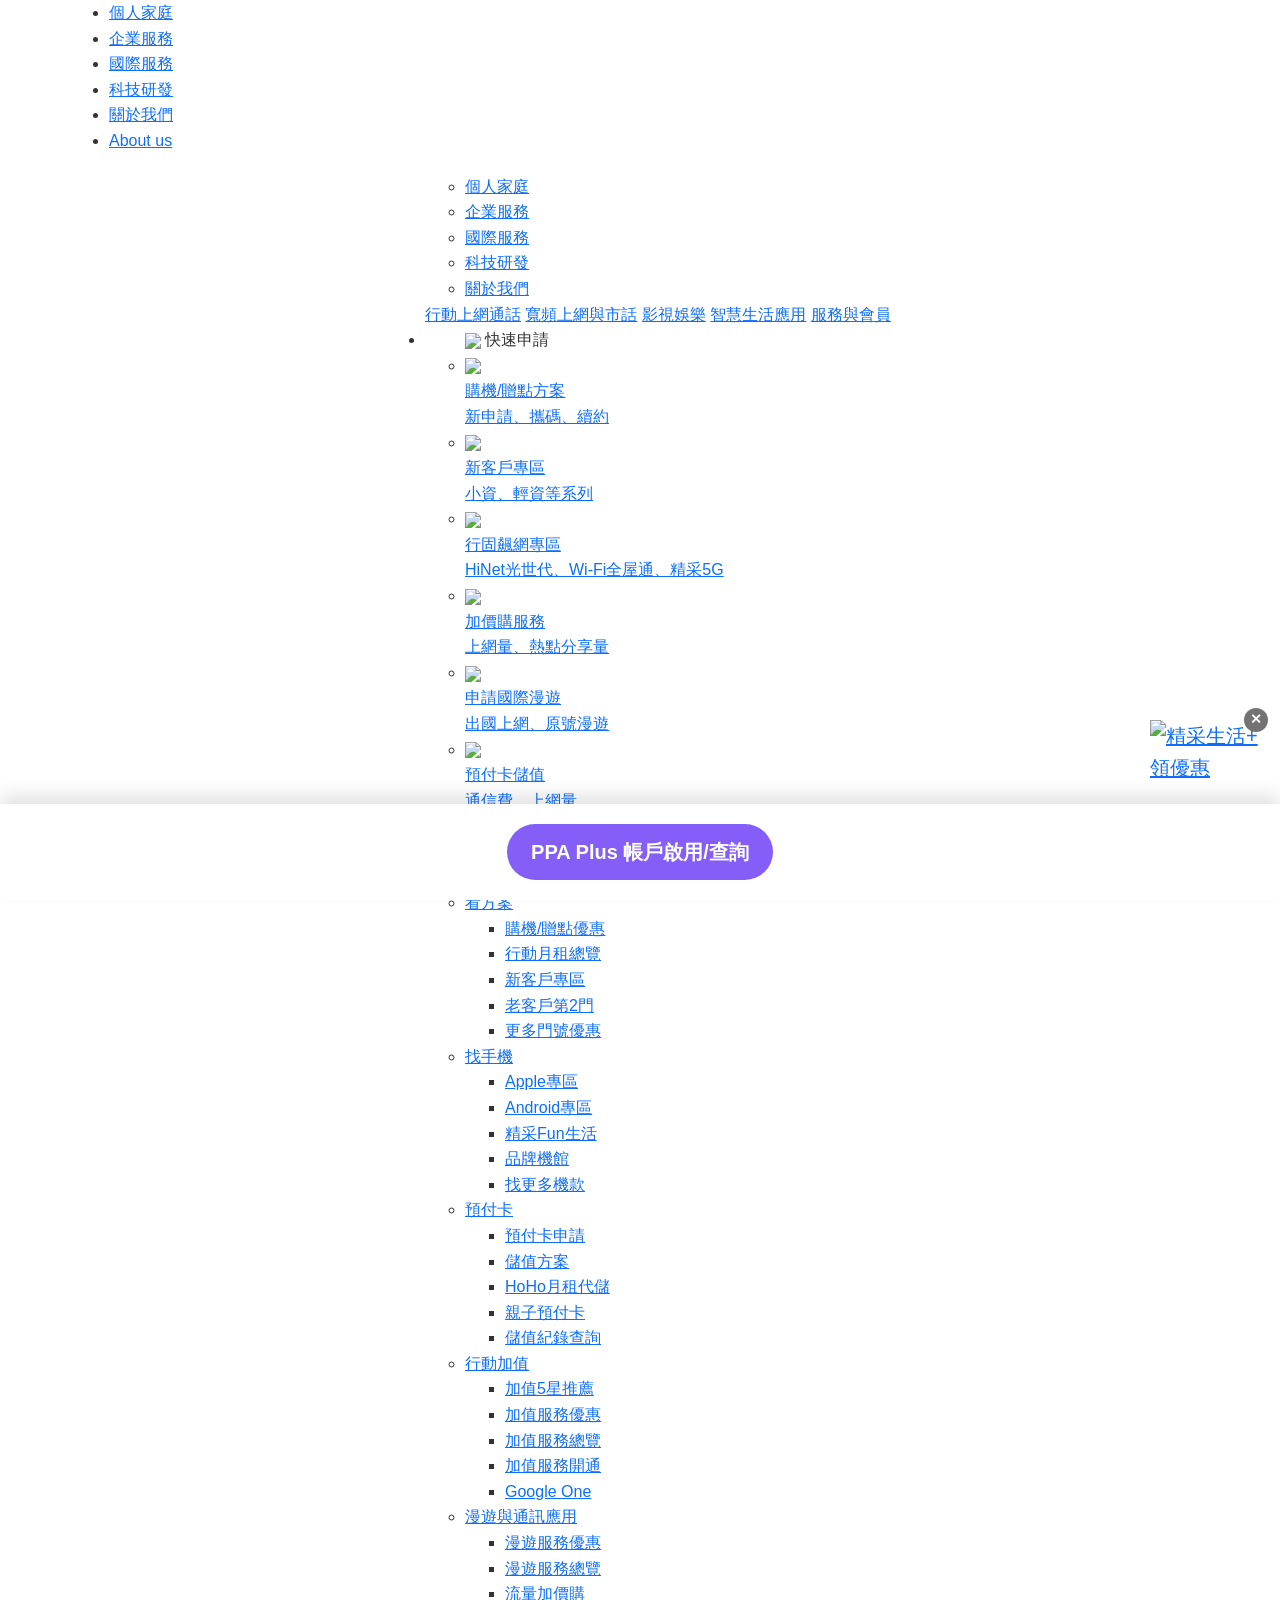
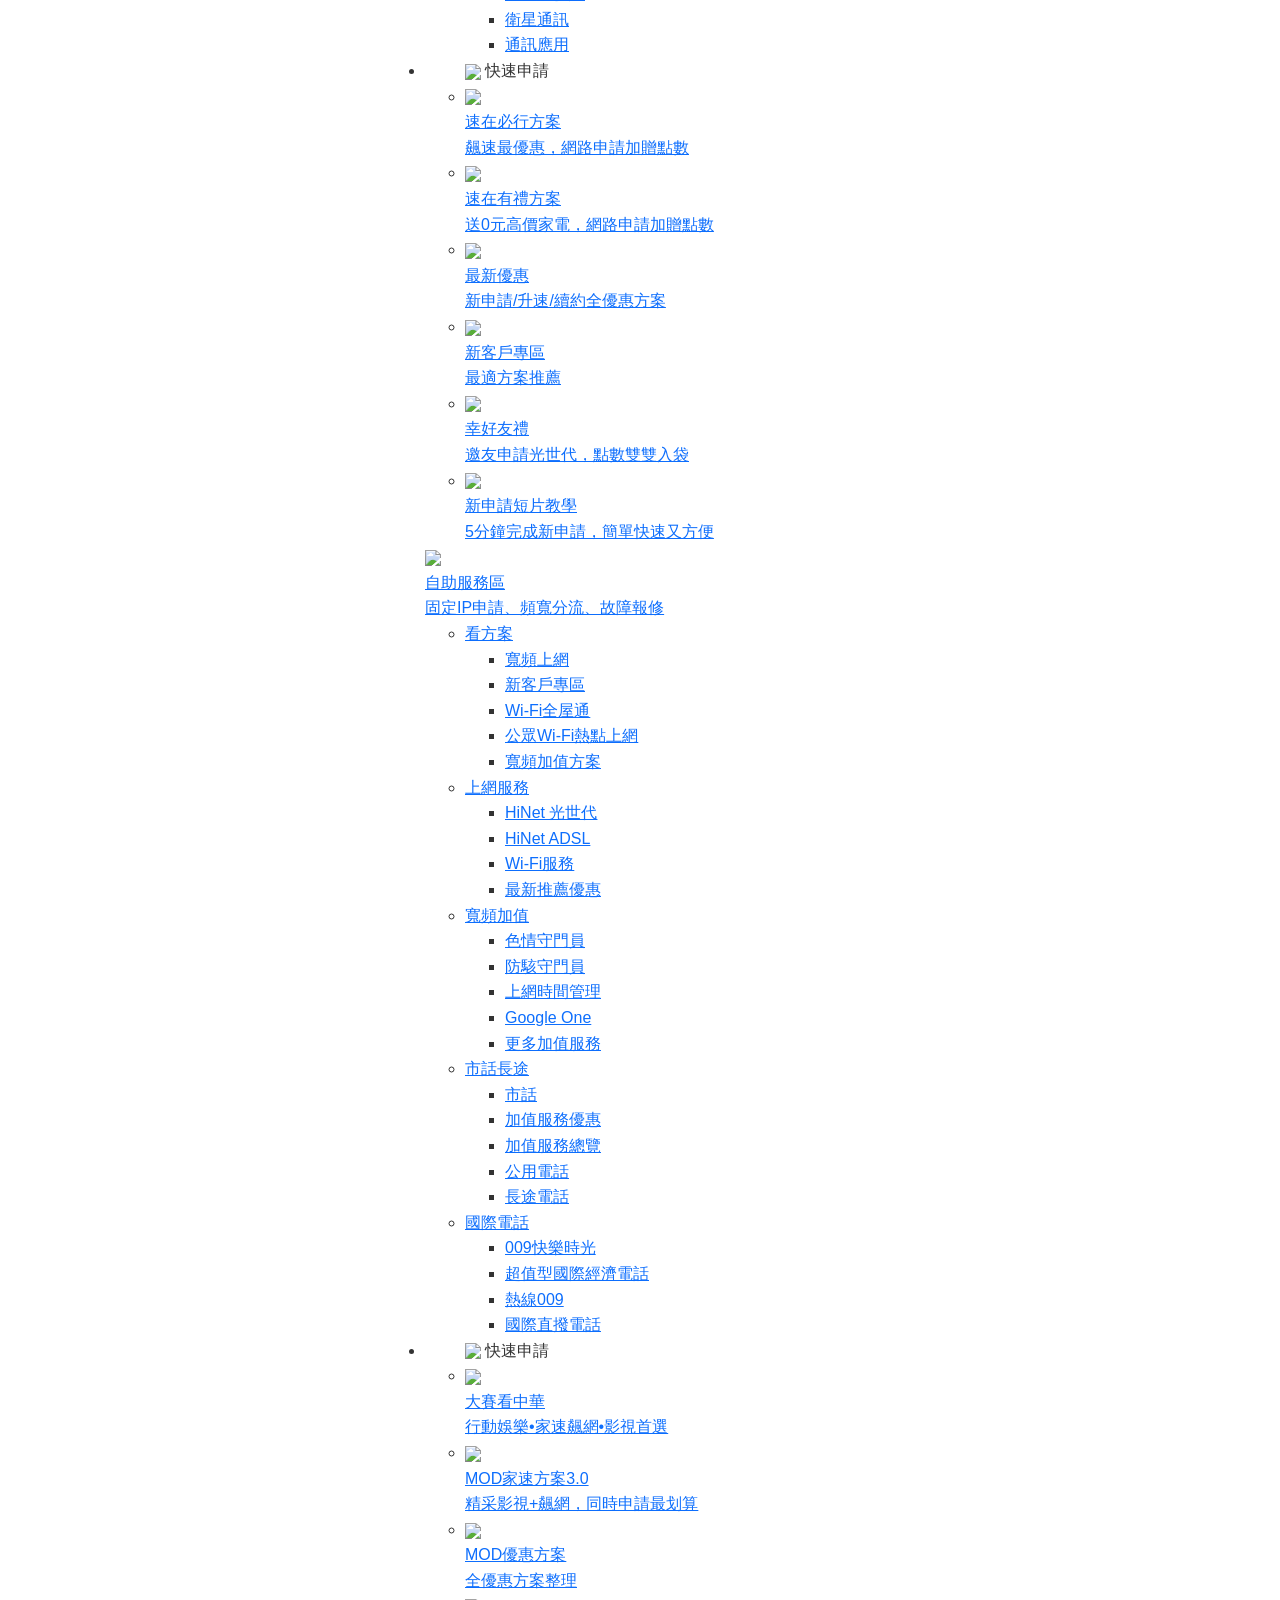
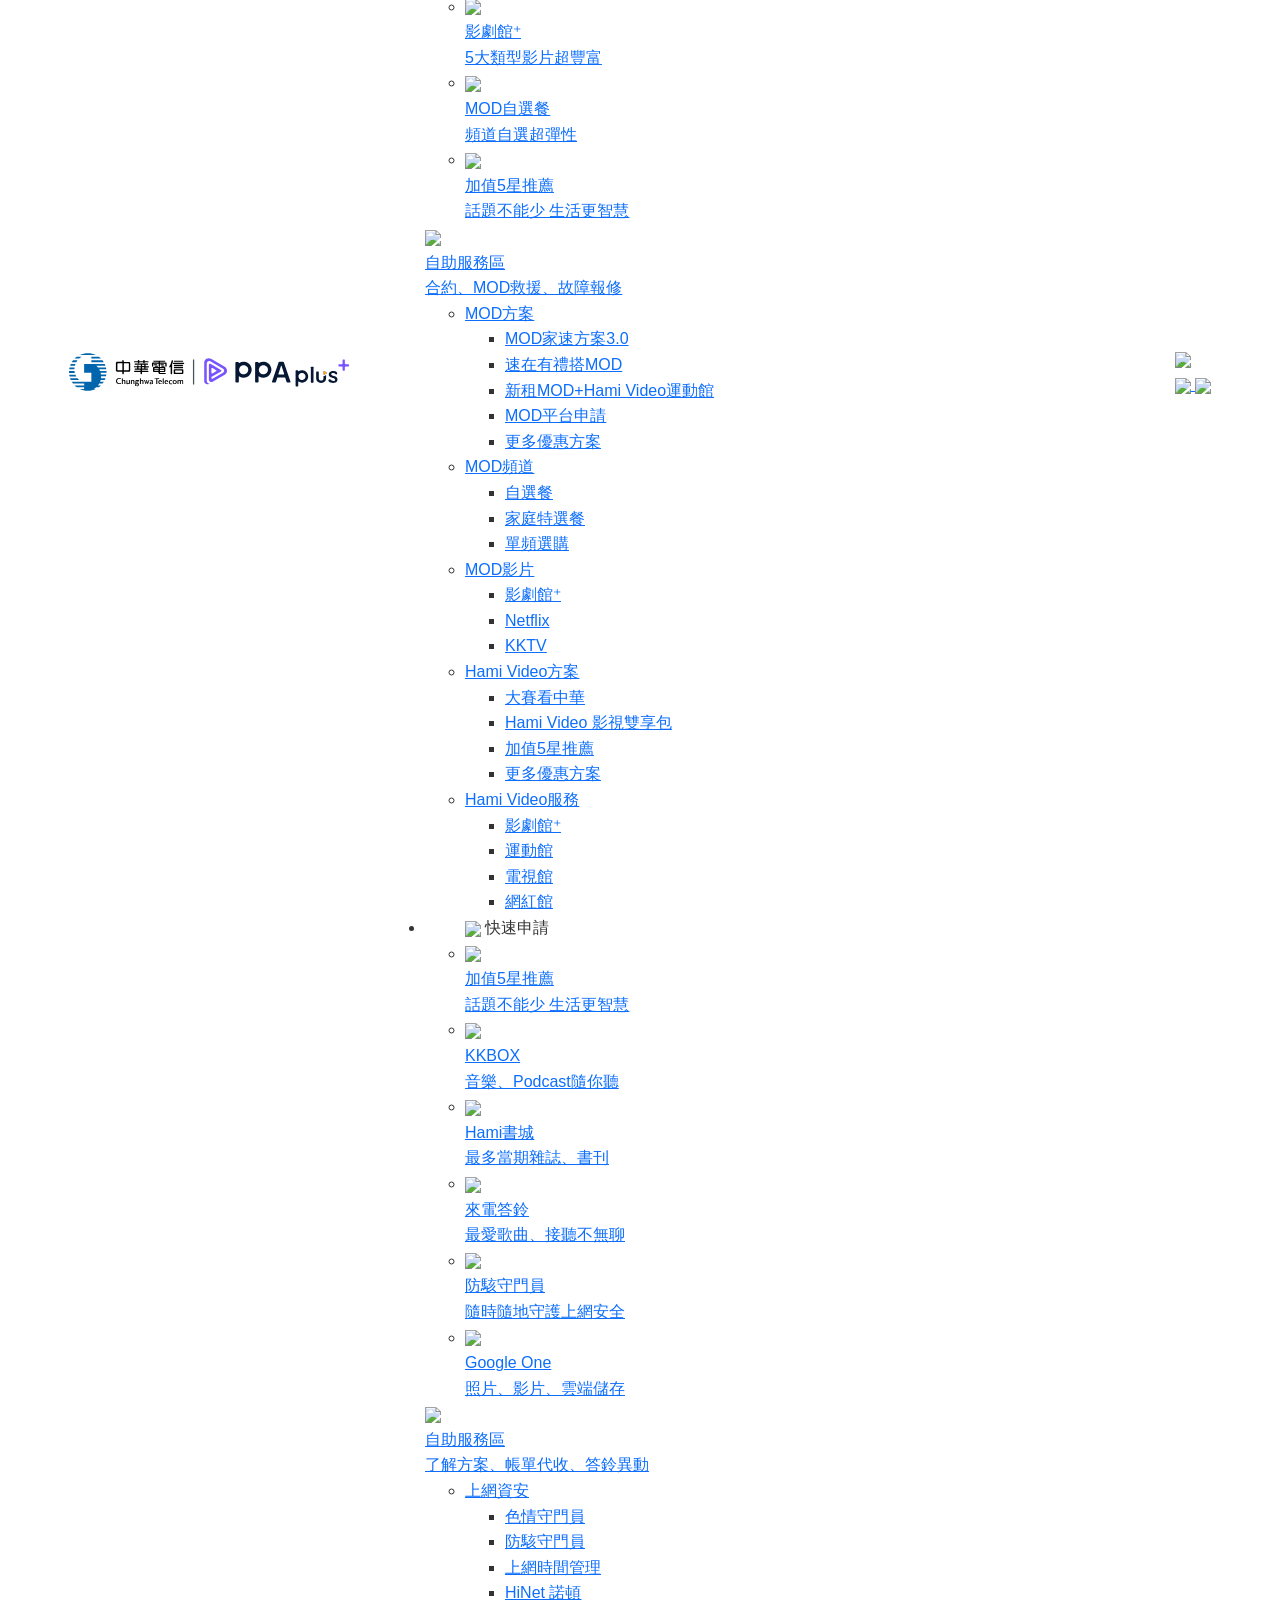
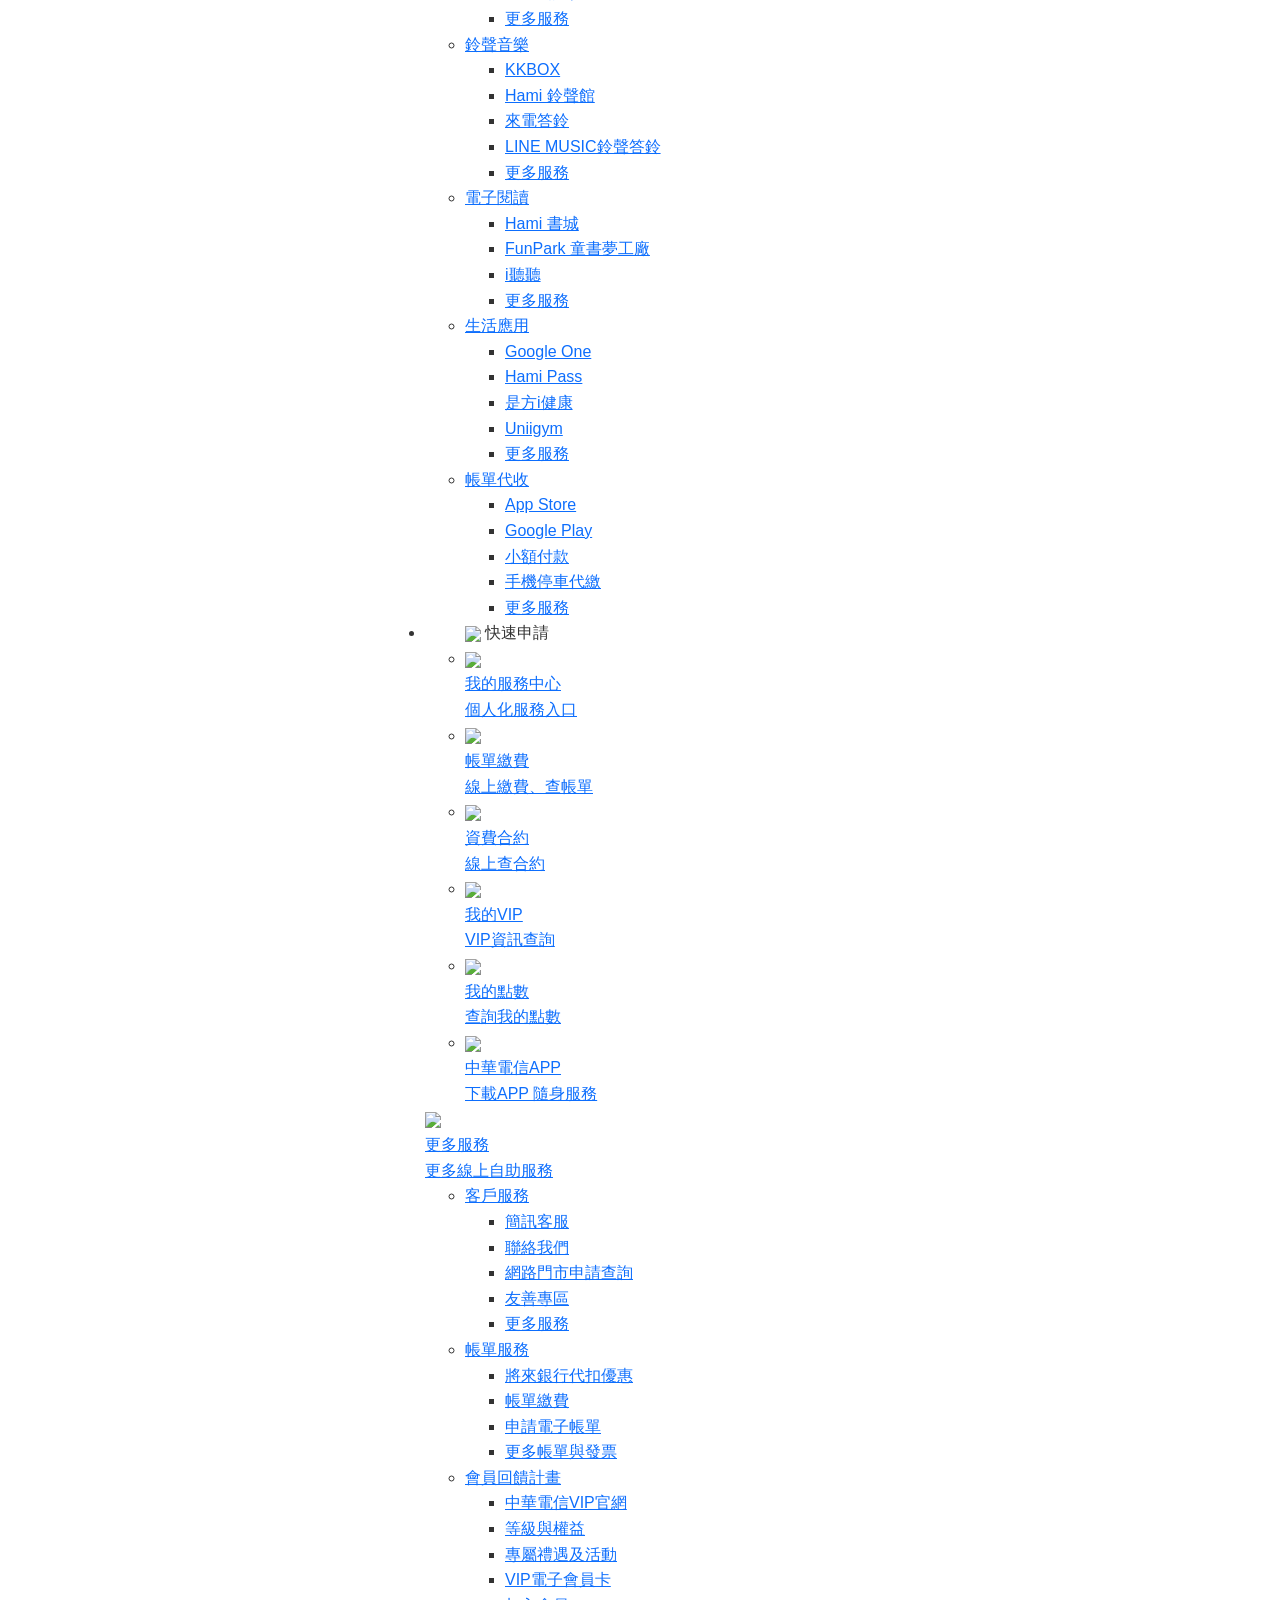
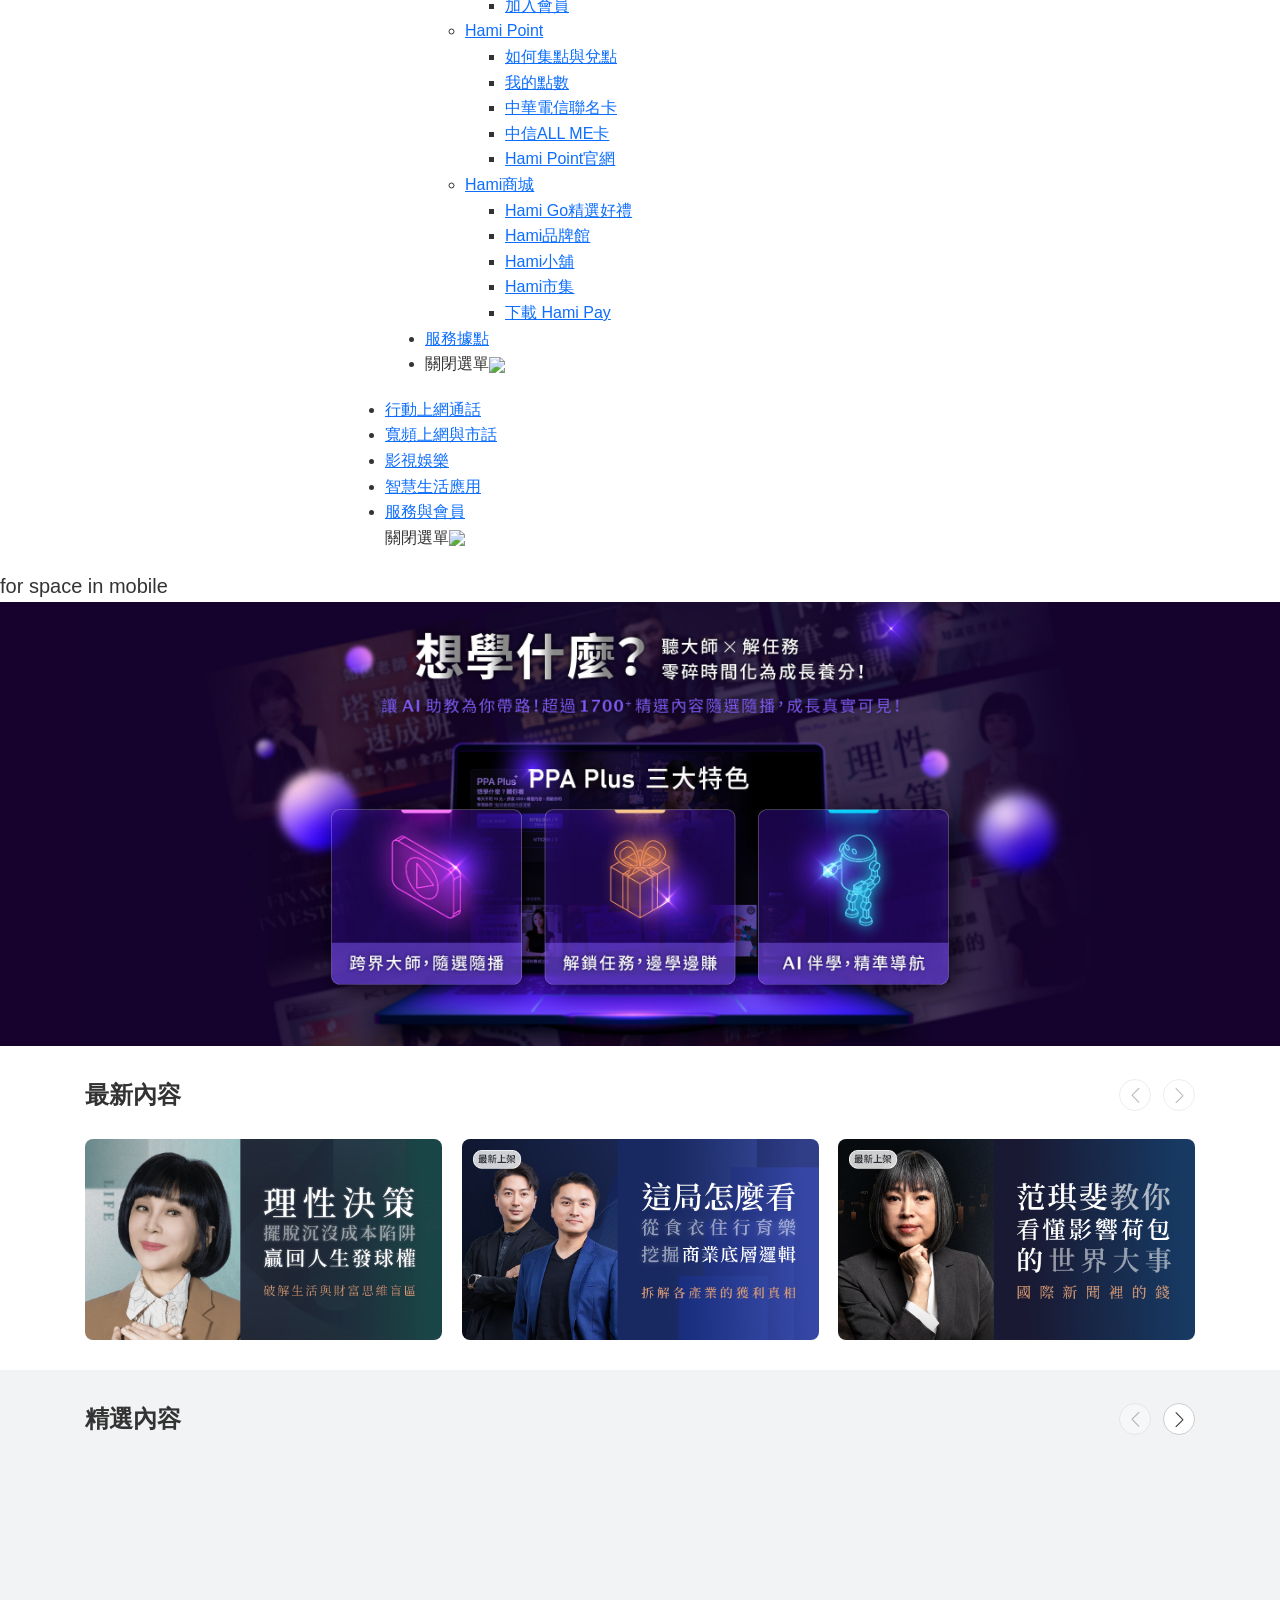
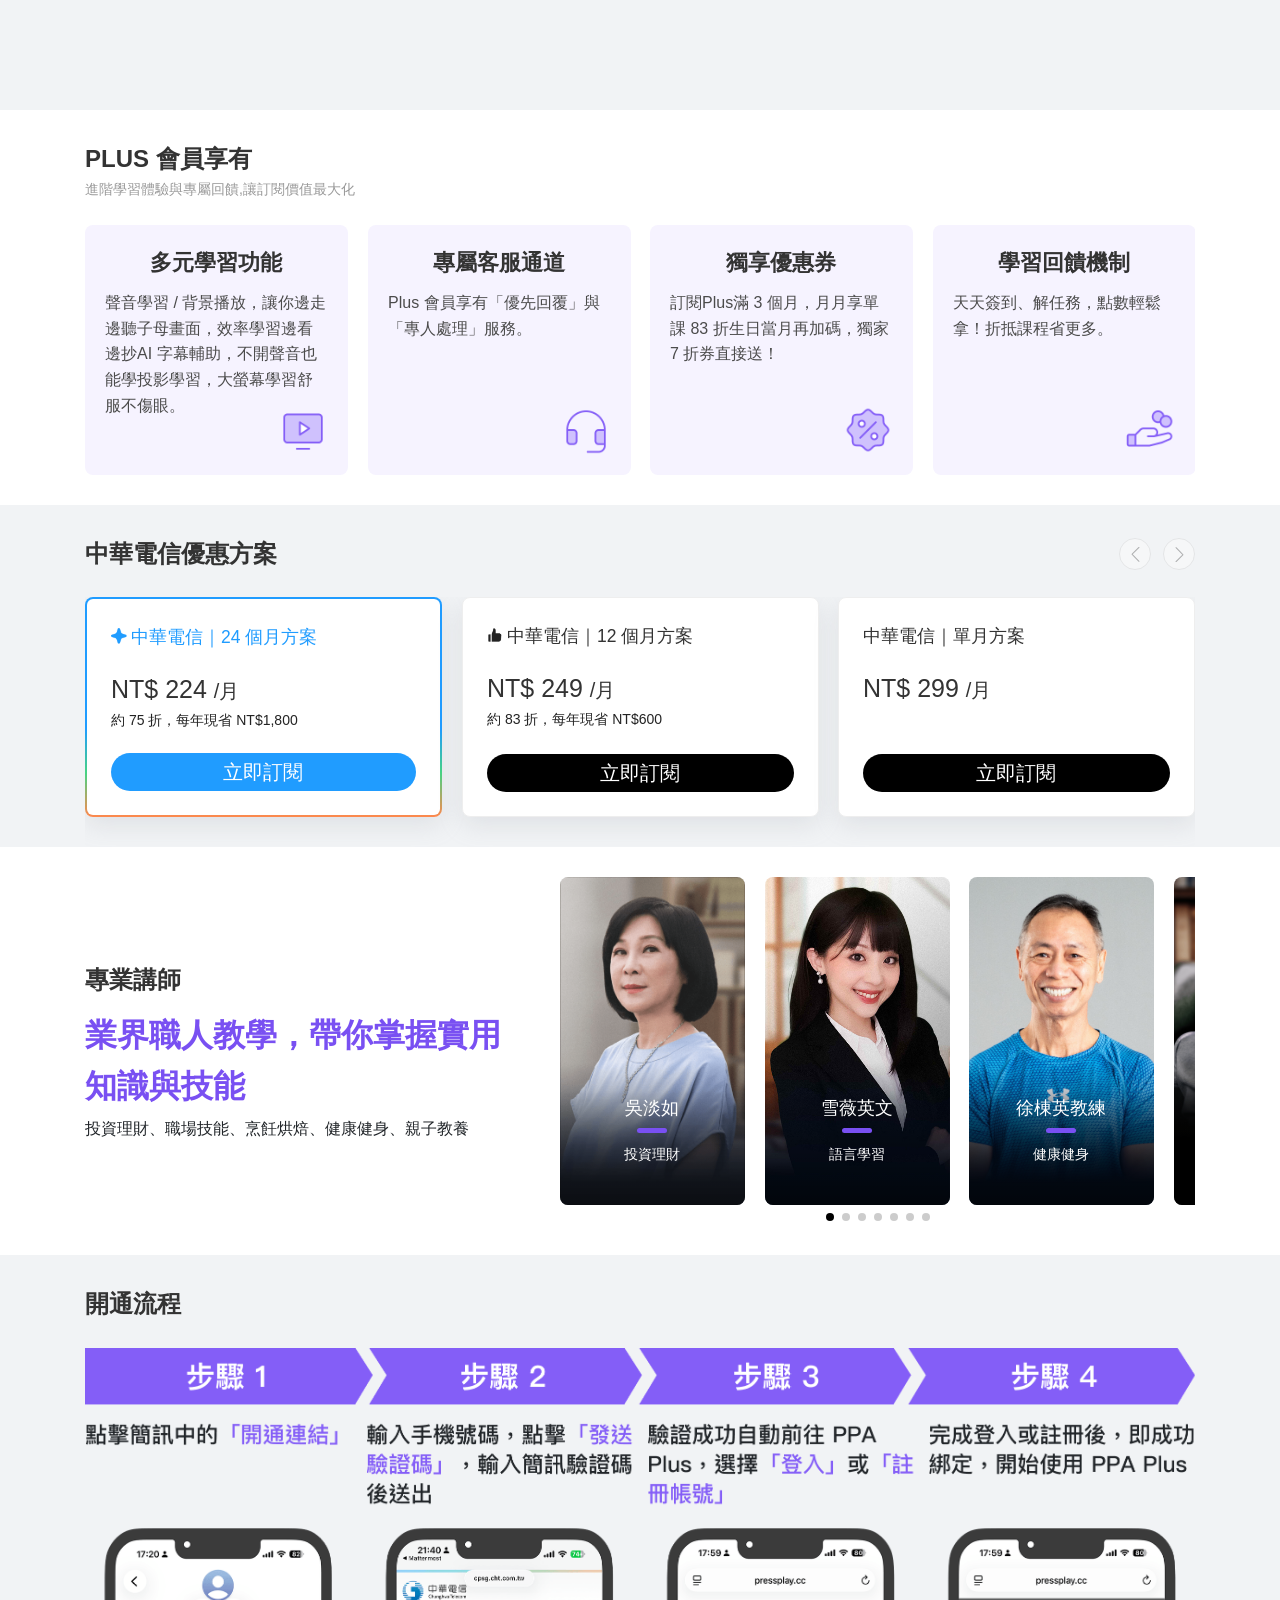
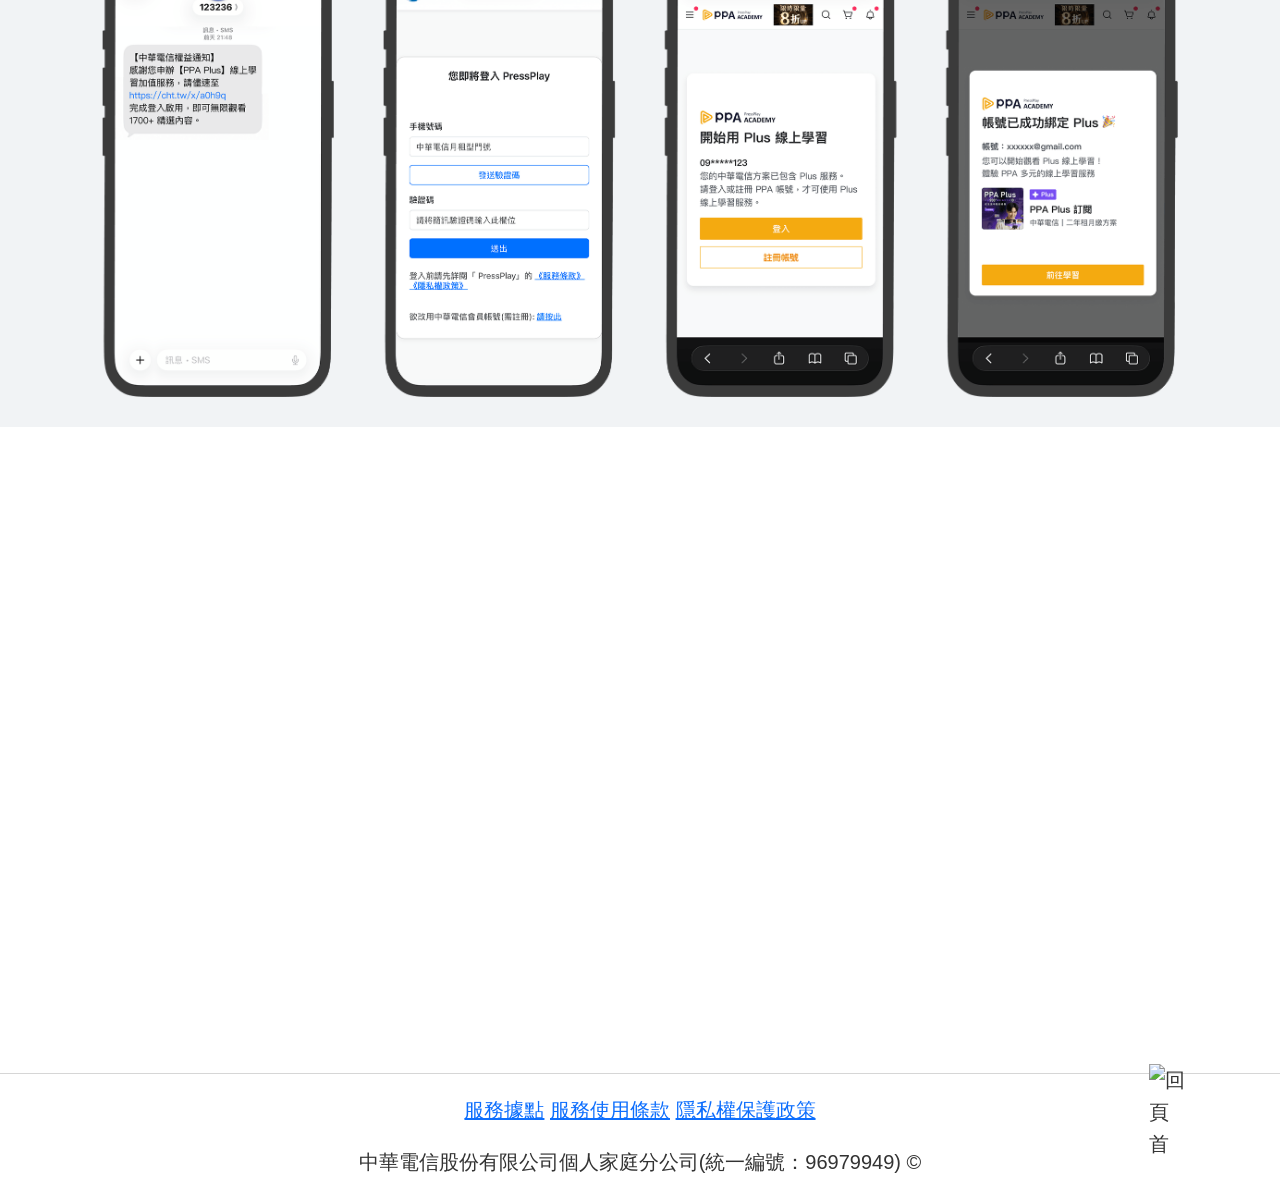
==== commit 37d3f131: "[Chg] 新增精彩生活ICON" ====
--- a/index.html
+++ b/index.html
@@ -4850,6 +4850,137 @@
           faqQuestion: questionLabel || ''
         });
       };
+
+      (function () {
+        const CONFIG = {
+          imageUrl: 'https://www.cht.com.tw/home/eshop/-/media/eshop-images/campaign-edm/digitalservices/2026/202605/20260515_floatevent_digitalservices.png?h=110&iar=0&w=110',
+          linkUrl: 'https://www.cht.com.tw/home/campaign/digitalservices',
+          openInNewTab: true,
+          width: 110,
+          right: 20,
+          bottom: 100,
+          rememberClose: true,
+          storageKey: 'cht_floating_icon_closed',
+          altText: '精采生活+ 領優惠'
+        };
+
+        if (CONFIG.rememberClose && sessionStorage.getItem(CONFIG.storageKey)) {
+          return;
+        }
+
+        const wrapper = document.createElement('div');
+        wrapper.id = 'cht-floating-icon-wrapper';
+
+        Object.assign(wrapper.style, {
+          position: 'fixed',
+          right: CONFIG.right + 'px',
+          bottom: CONFIG.bottom + 'px',
+          zIndex: '99999',
+          display: 'flex',
+          flexDirection: 'column',
+          alignItems: 'flex-end',
+          animation: 'chtFloatFadeIn 0.5s ease-out',
+          transition: 'bottom 0.24s ease, transform 0.24s ease, opacity 0.24s ease'
+        });
+
+        const closeBtn = document.createElement('div');
+        closeBtn.innerHTML = '✕';
+
+        Object.assign(closeBtn.style, {
+          width: '24px',
+          height: '24px',
+          borderRadius: '50%',
+          backgroundColor: 'rgba(0,0,0,0.55)',
+          color: '#fff',
+          fontSize: '14px',
+          fontWeight: 'bold',
+          display: 'flex',
+          alignItems: 'center',
+          justifyContent: 'center',
+          cursor: 'pointer',
+          marginBottom: '-12px',
+          marginRight: '-8px',
+          position: 'relative',
+          zIndex: '2'
+        });
+
+        closeBtn.addEventListener('click', function (e) {
+          e.stopPropagation();
+
+          wrapper.style.animation = 'chtFloatFadeOut 0.3s ease-in forwards';
+
+          setTimeout(function () {
+            wrapper.remove();
+          }, 300);
+
+          if (CONFIG.rememberClose) {
+            sessionStorage.setItem(CONFIG.storageKey, '1');
+          }
+        });
+
+        const link = document.createElement('a');
+        link.href = CONFIG.linkUrl;
+
+        if (CONFIG.openInNewTab) {
+          link.target = '_blank';
+          link.rel = 'noopener noreferrer';
+        }
+
+        link.addEventListener('click', function () {
+          window.dataLayer = window.dataLayer || [];
+          window.dataLayer.push({
+            eventCategory: '廣宣活動頁浮動版位',
+            eventAction: '廣宣活動頁浮動_加值集合頁_精采生活+',
+            eventLabel: '',
+            event: 'click-ga'
+          });
+        });
+
+        const img = document.createElement('img');
+        img.src = CONFIG.imageUrl;
+        img.alt = CONFIG.altText;
+
+        Object.assign(img.style, {
+          width: CONFIG.width + 'px',
+          height: 'auto',
+          display: 'block'
+        });
+
+        link.appendChild(img);
+        wrapper.appendChild(closeBtn);
+        wrapper.appendChild(link);
+
+        const updateFloatingBottom = function () {
+          const fixedPlus = document.querySelector('.fixed-plus');
+          const shouldAvoidFixedPlus = fixedPlus &&
+            !fixedPlus.classList.contains('is-hidden') &&
+            !fixedPlus.classList.contains('is-docked');
+          const fixedPlusHeight = shouldAvoidFixedPlus ? fixedPlus.offsetHeight : 0;
+          const offsetBottom = Math.max(CONFIG.bottom, fixedPlusHeight + 20);
+
+          wrapper.style.bottom = offsetBottom + 'px';
+        };
+
+        const style = document.createElement('style');
+        style.textContent = `
+          @keyframes chtFloatFadeIn {
+            from { opacity: 0; transform: translateY(30px); }
+            to { opacity: 1; transform: translateY(0); }
+          }
+
+          @keyframes chtFloatFadeOut {
+            from { opacity: 1; transform: translateY(0); }
+            to { opacity: 0; transform: translateY(30px); }
+          }
+        `;
+
+        document.head.appendChild(style);
+        document.body.appendChild(wrapper);
+
+        updateFloatingBottom();
+        window.addEventListener('resize', updateFloatingBottom);
+        window.addEventListener('scroll', updateFloatingBottom, { passive: true });
+      })();
     </script>
 
     <script src="vendor/bootstrap.min.js"></script>
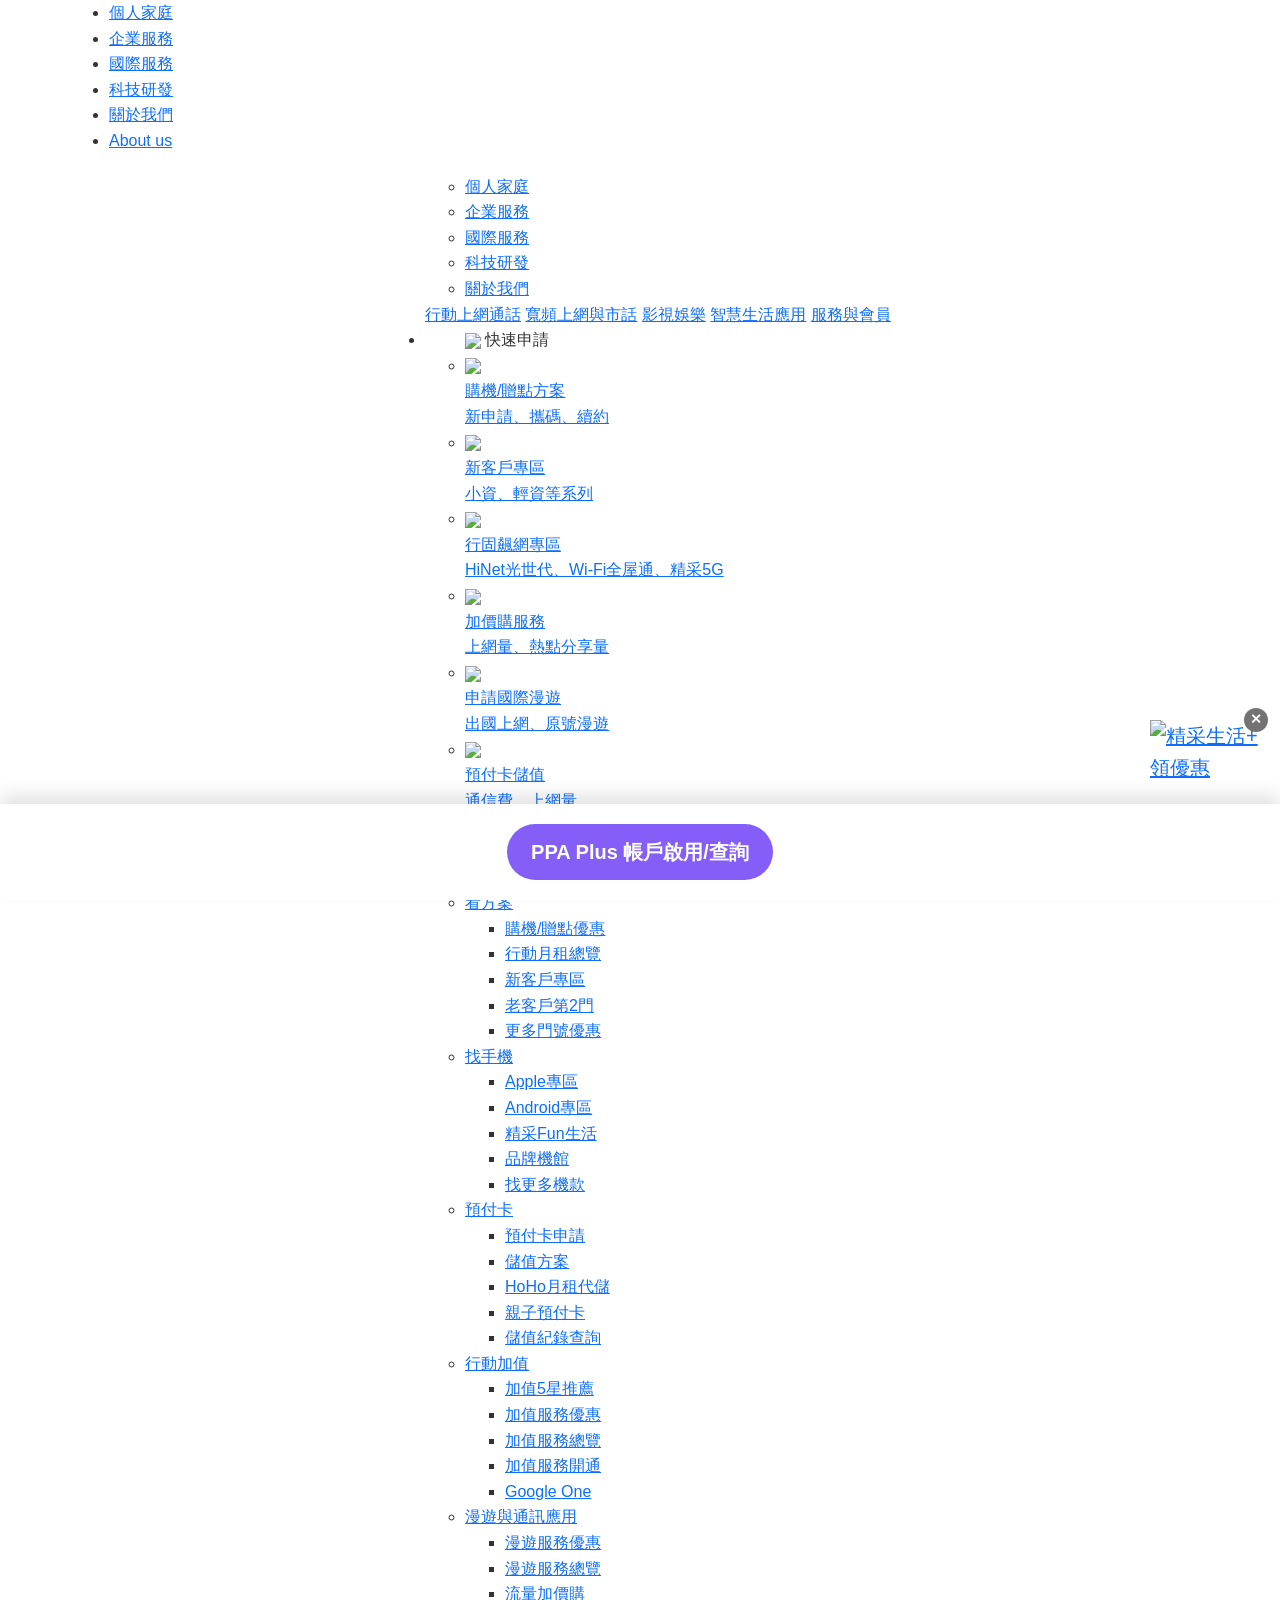
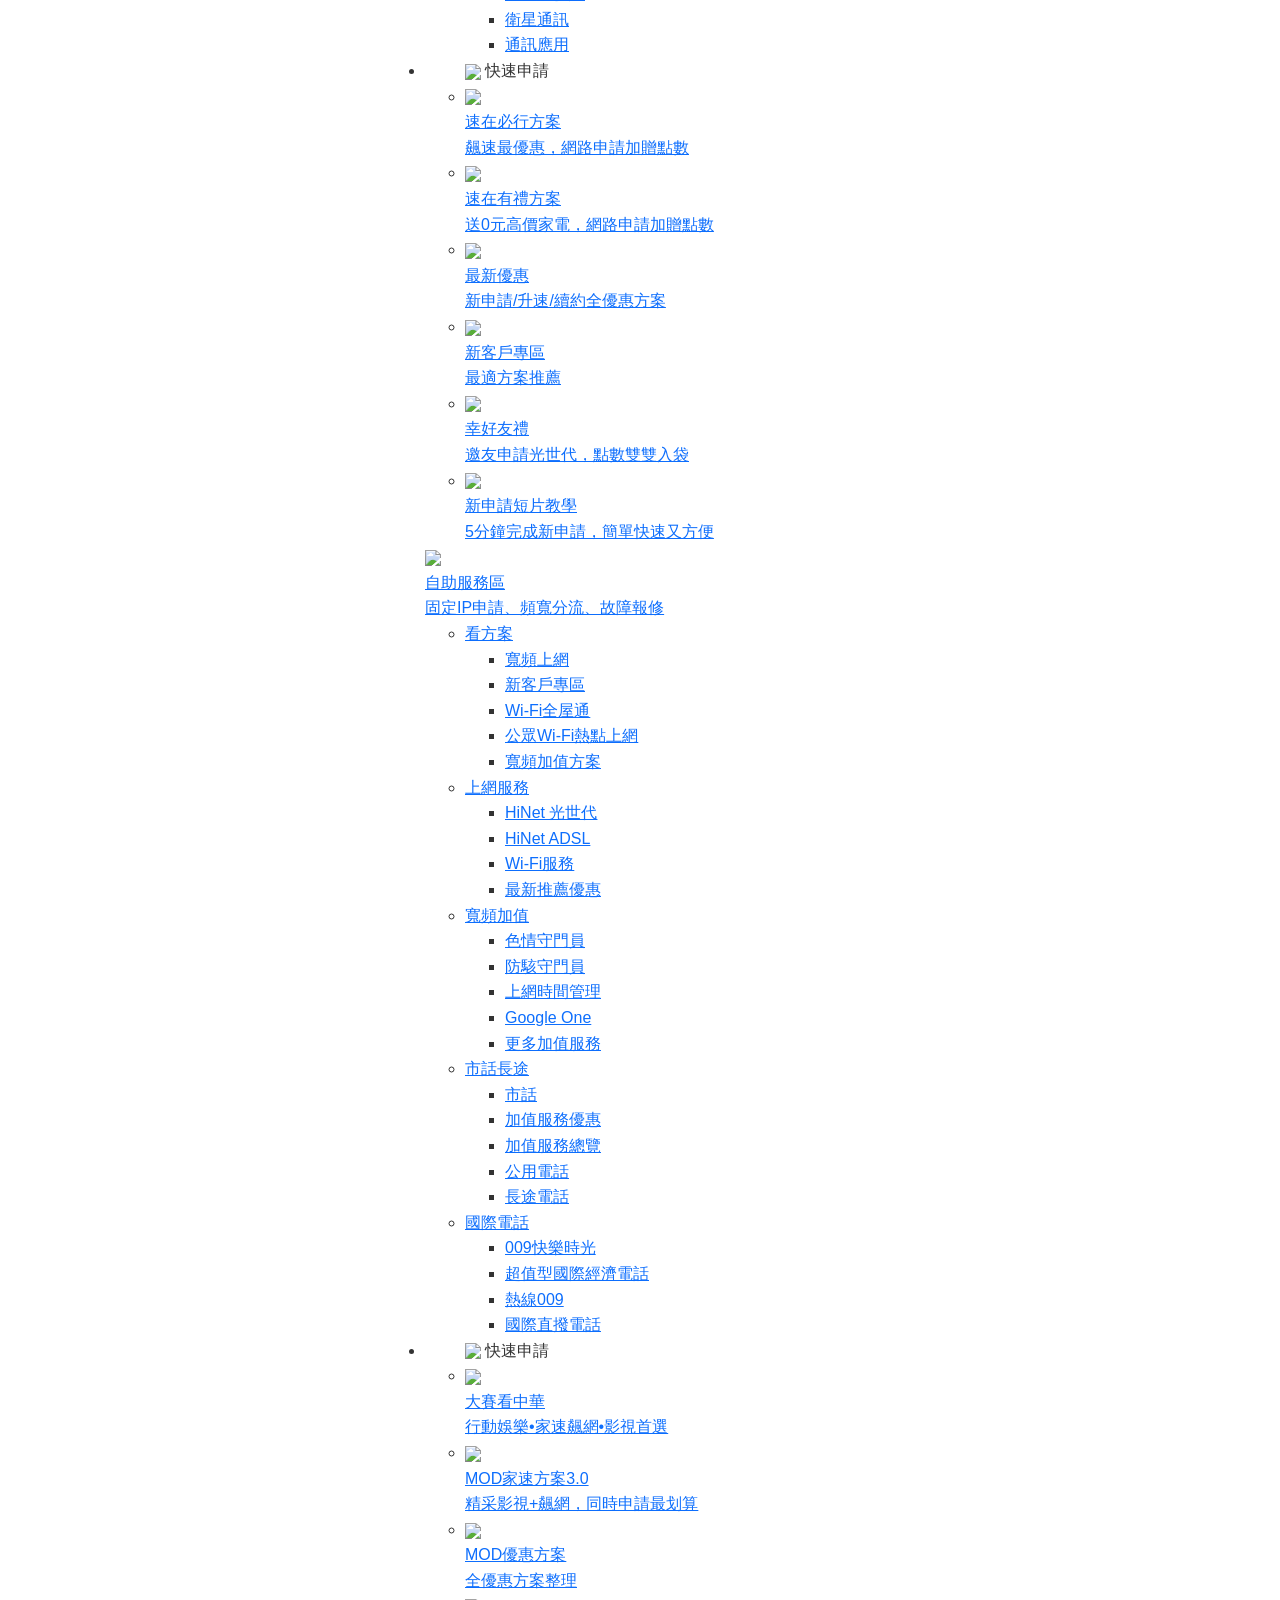
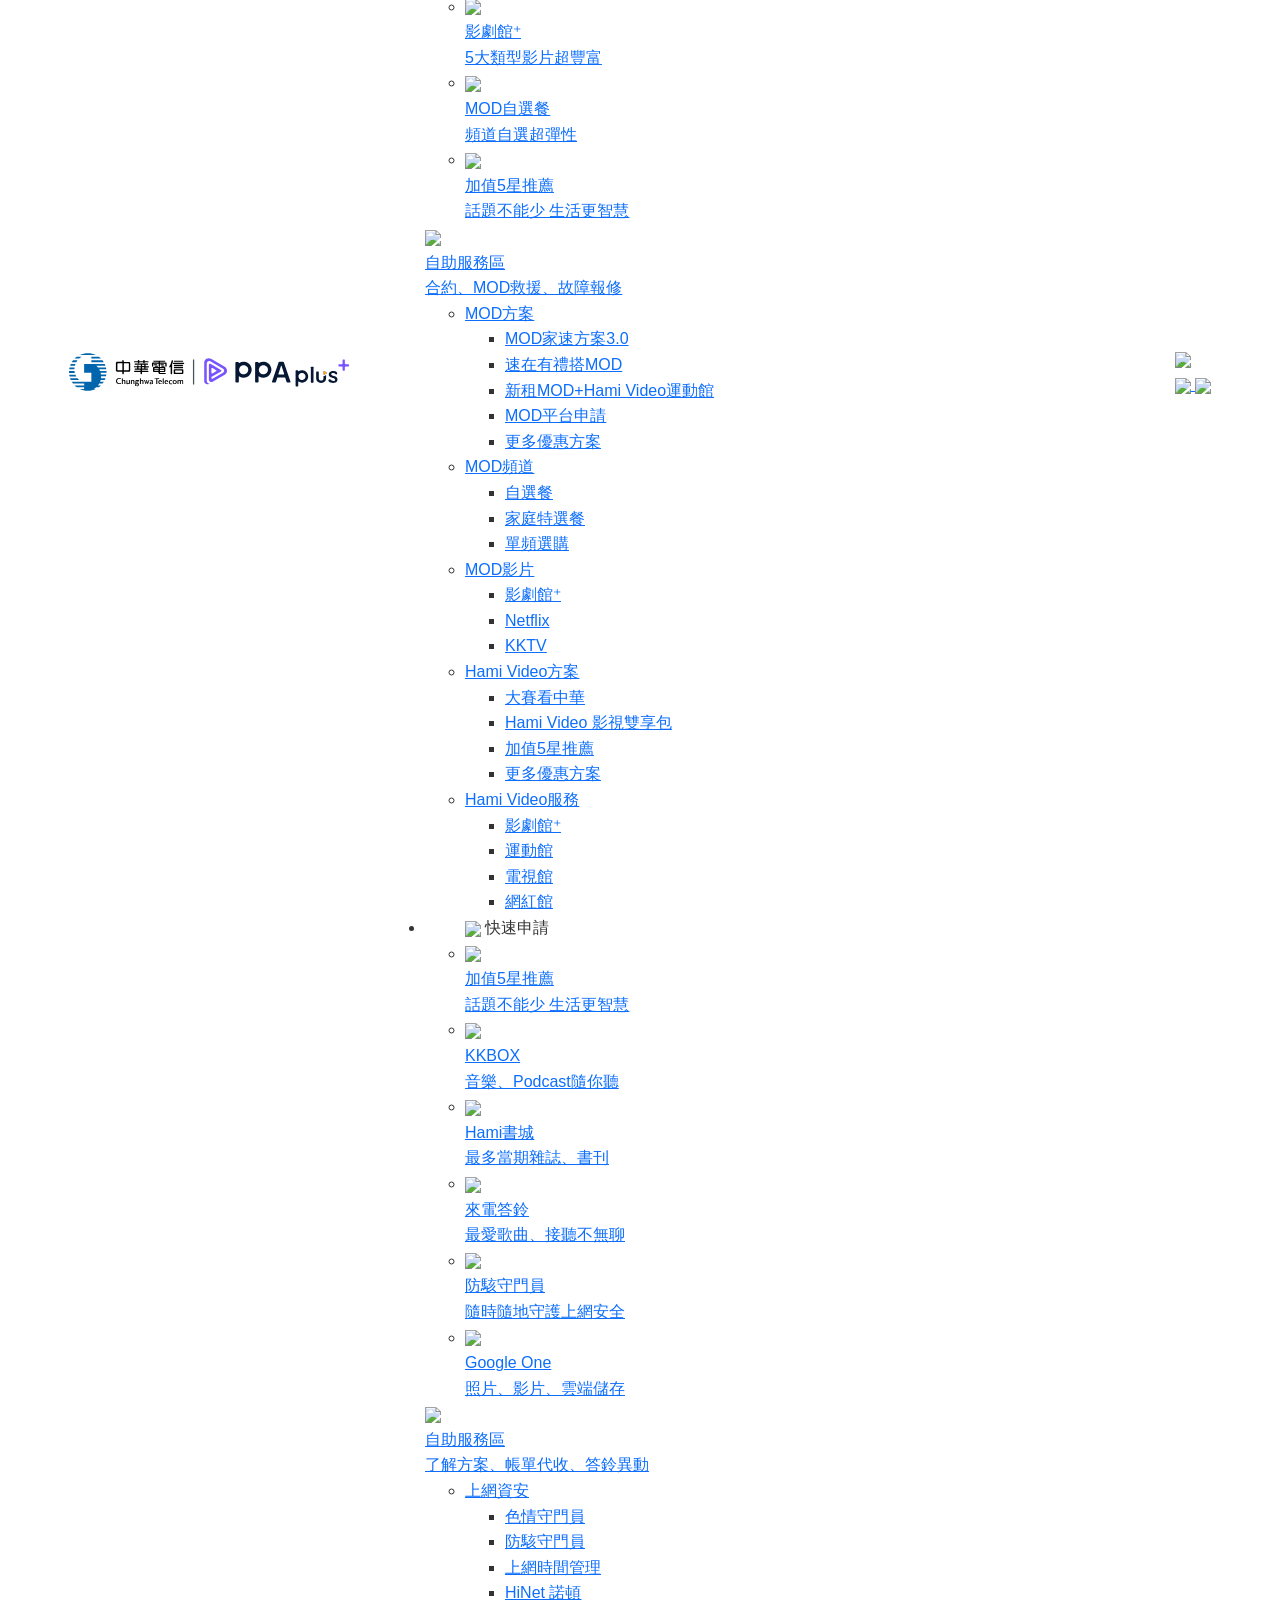
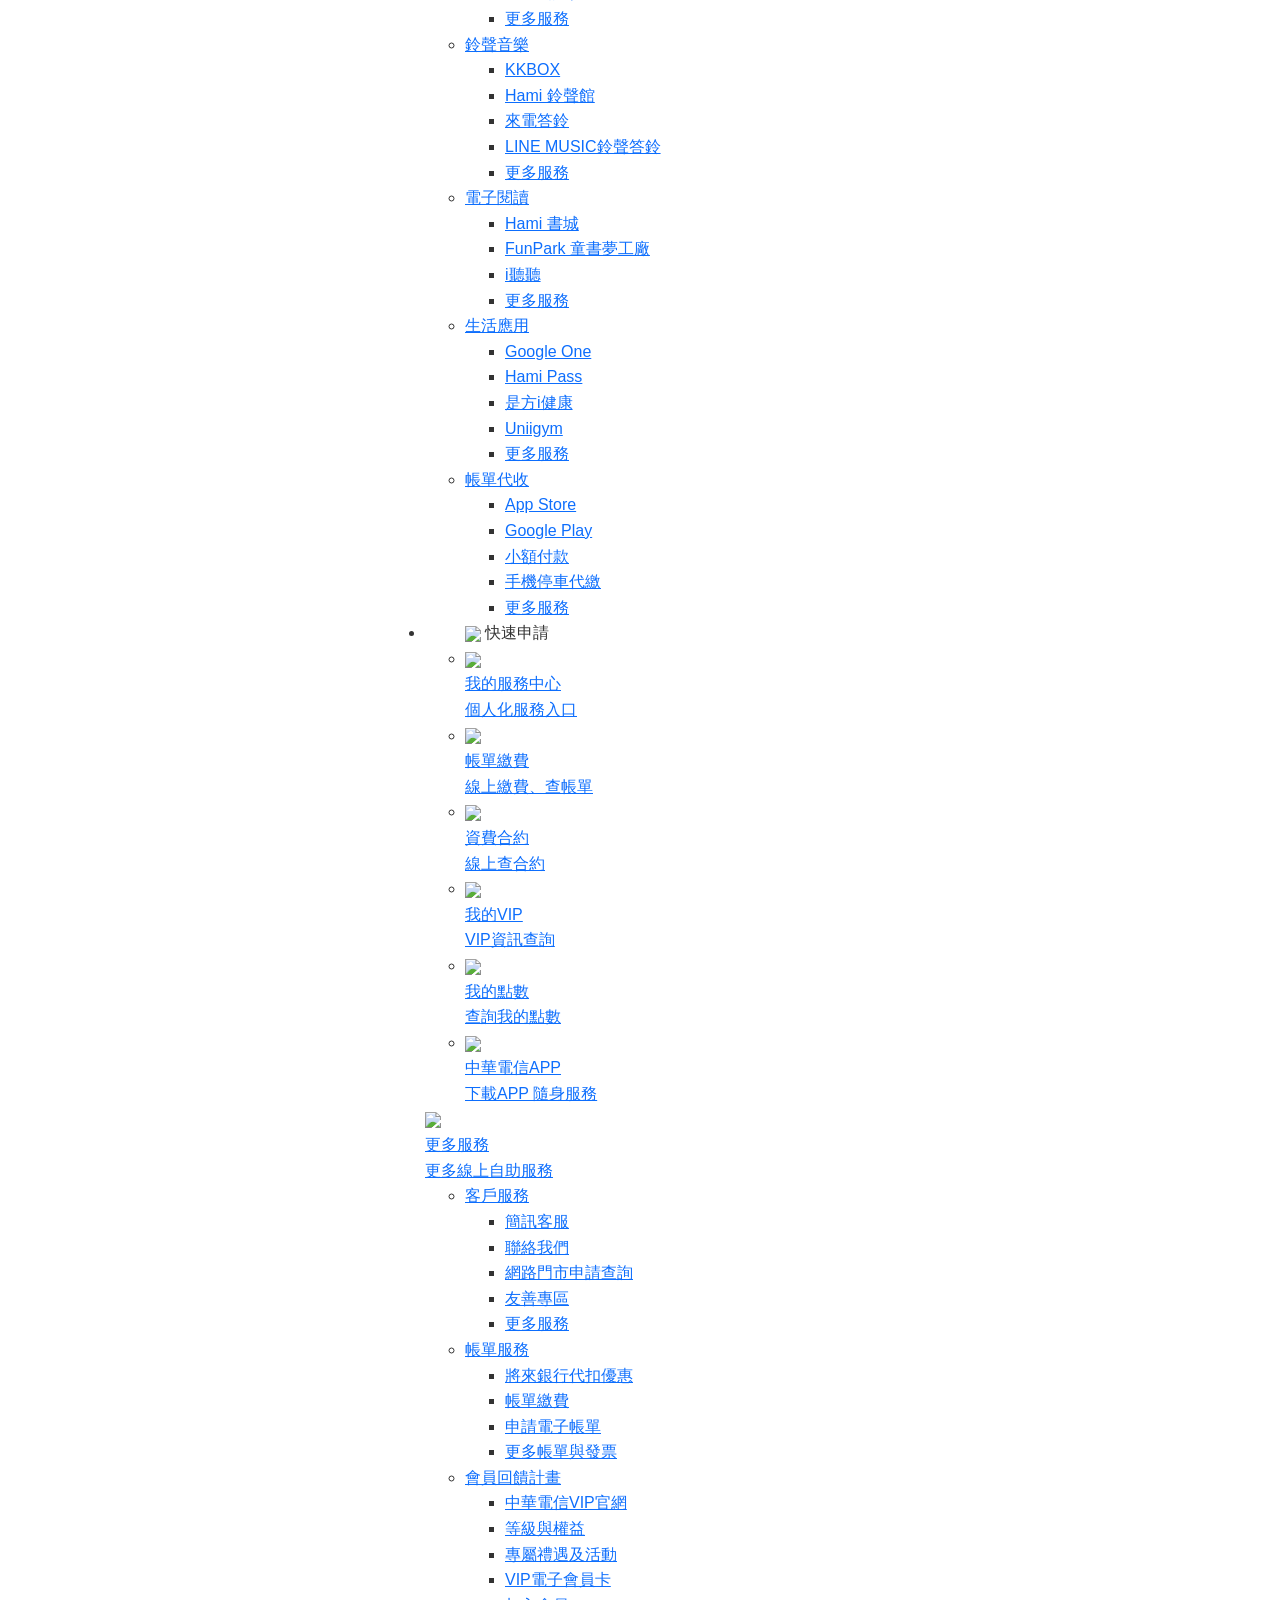
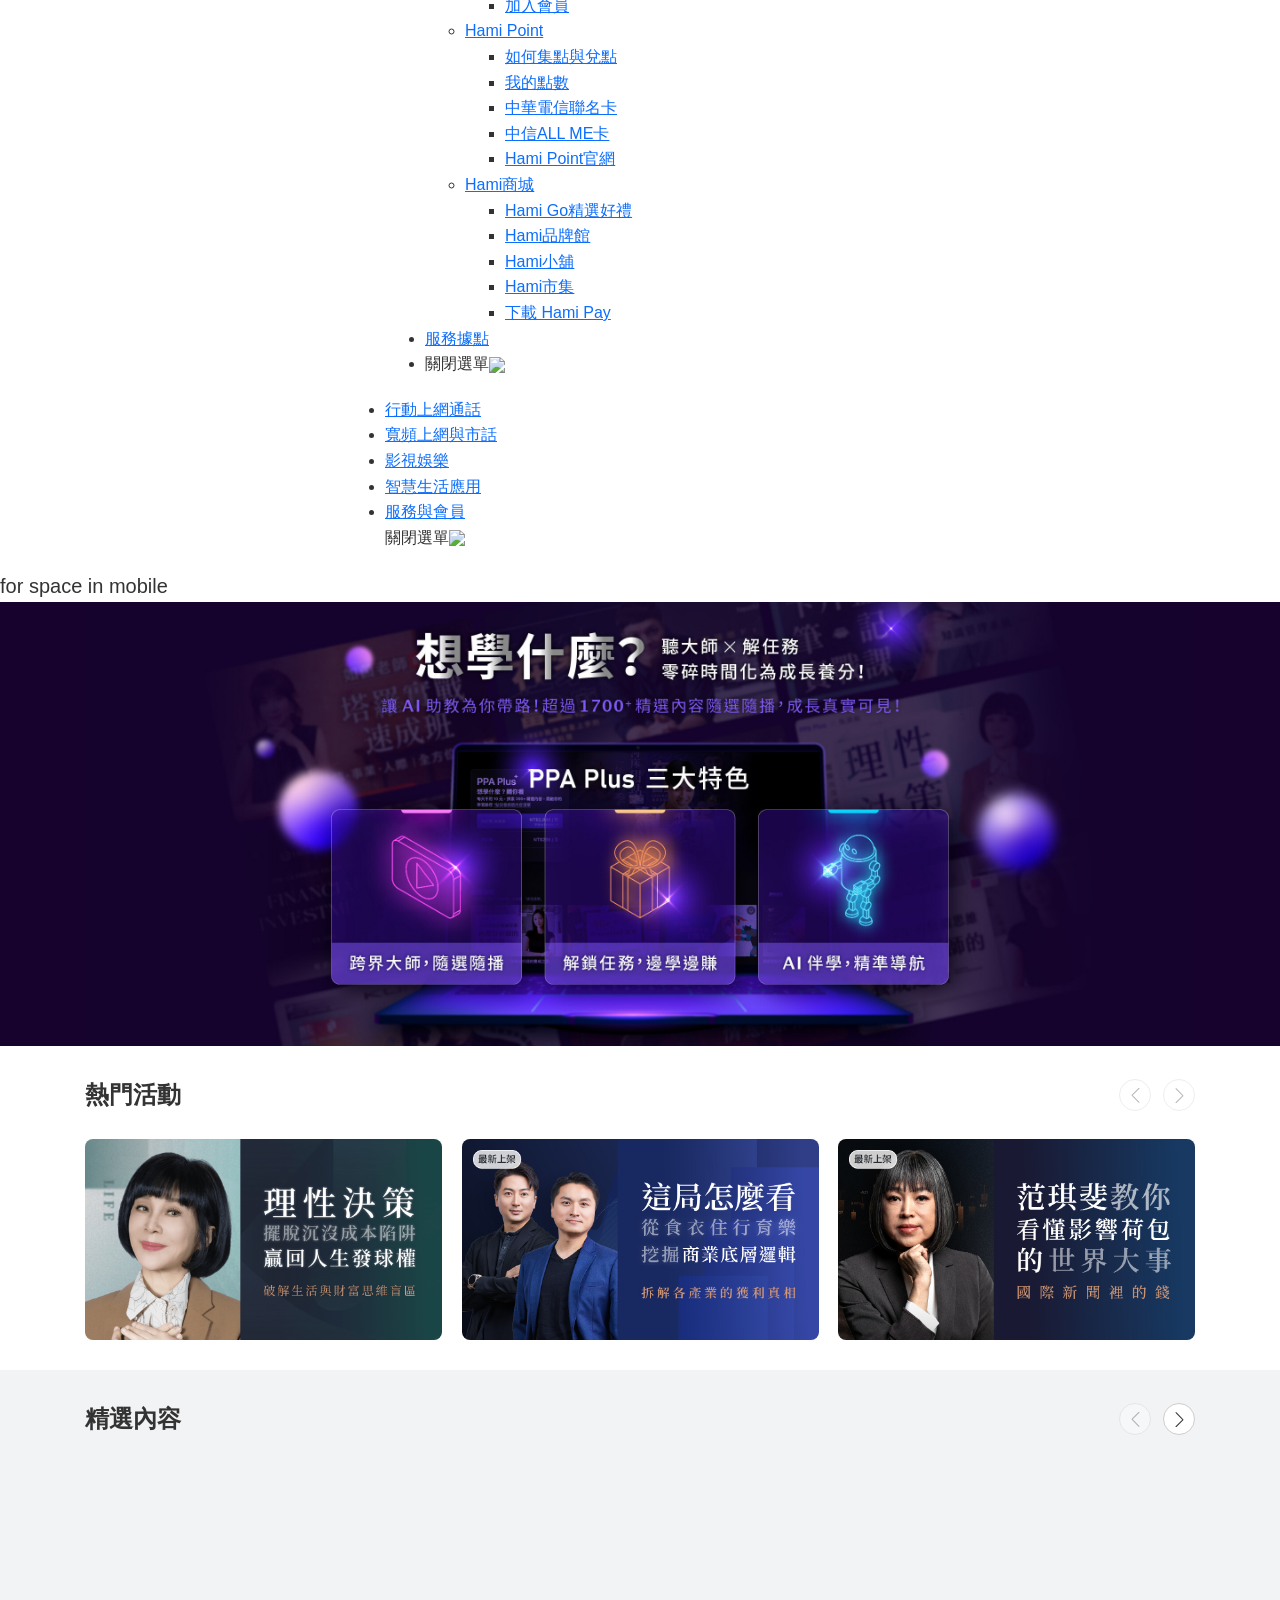
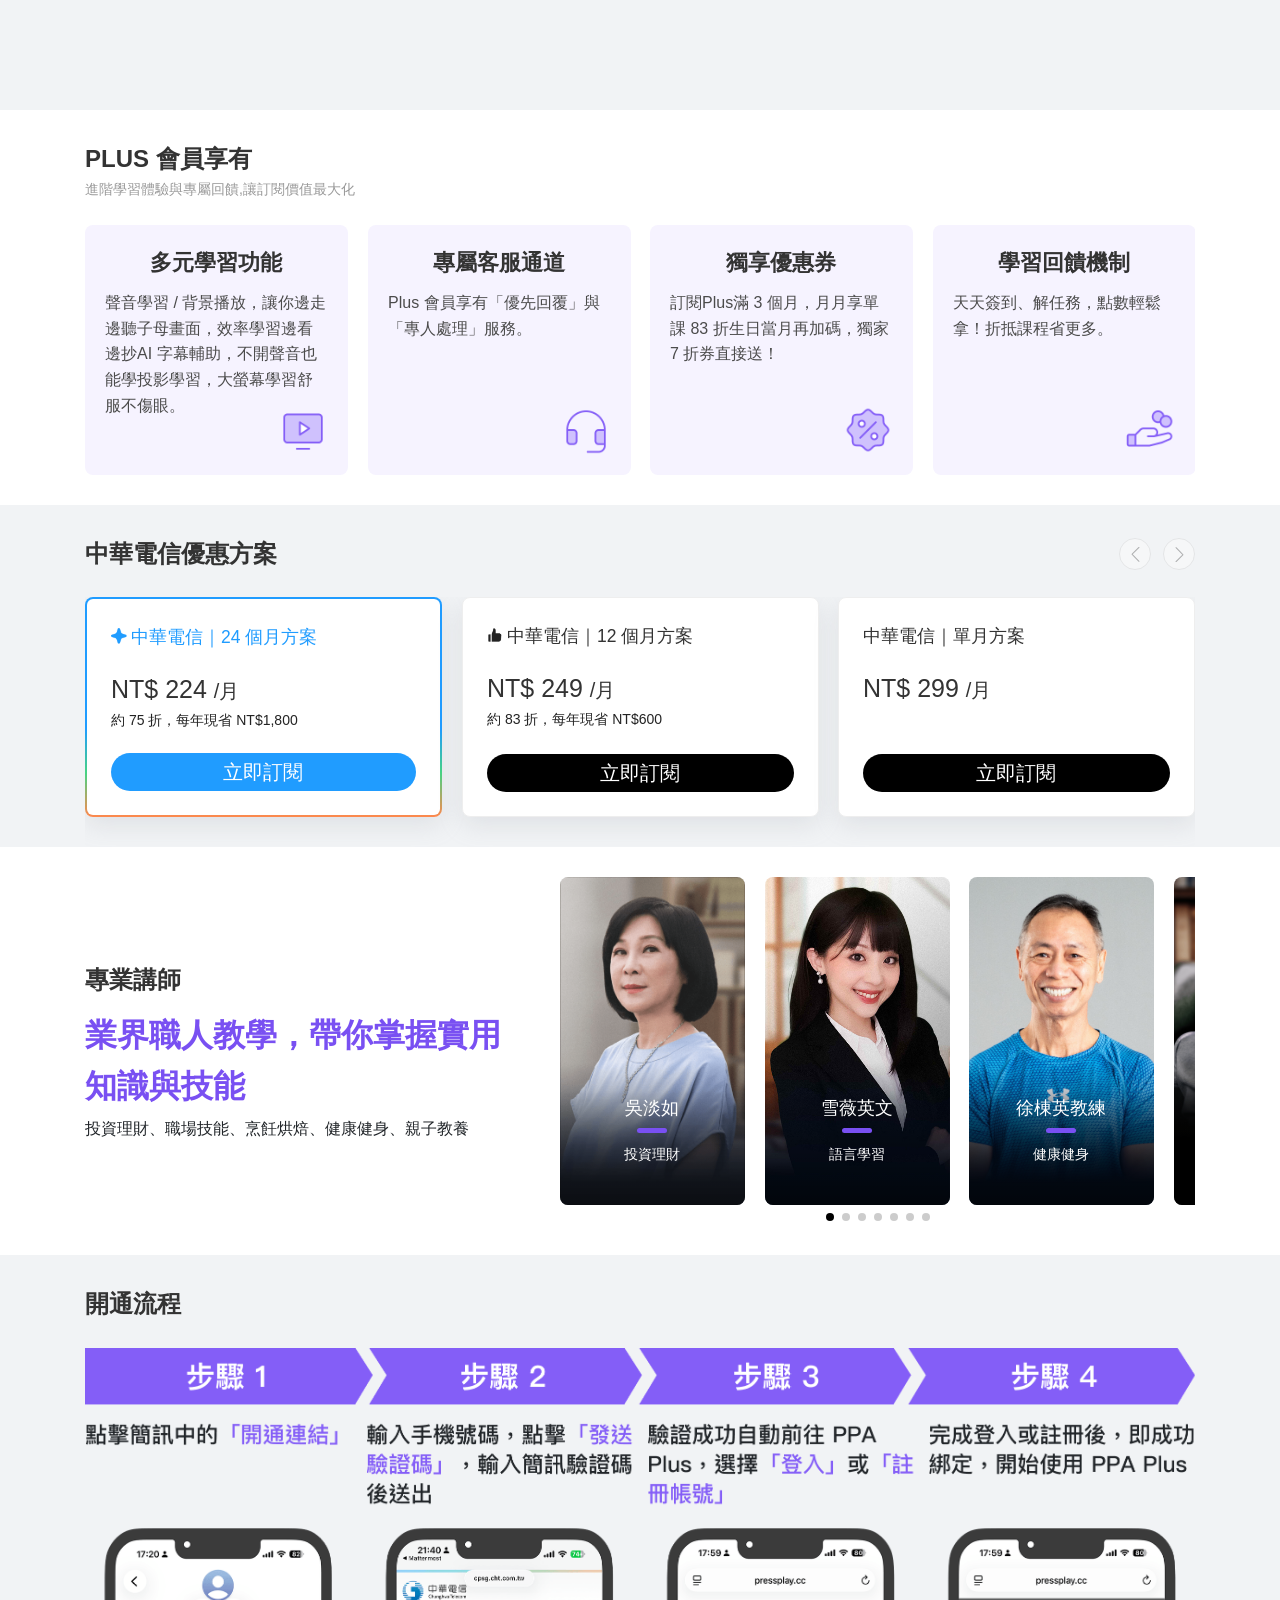
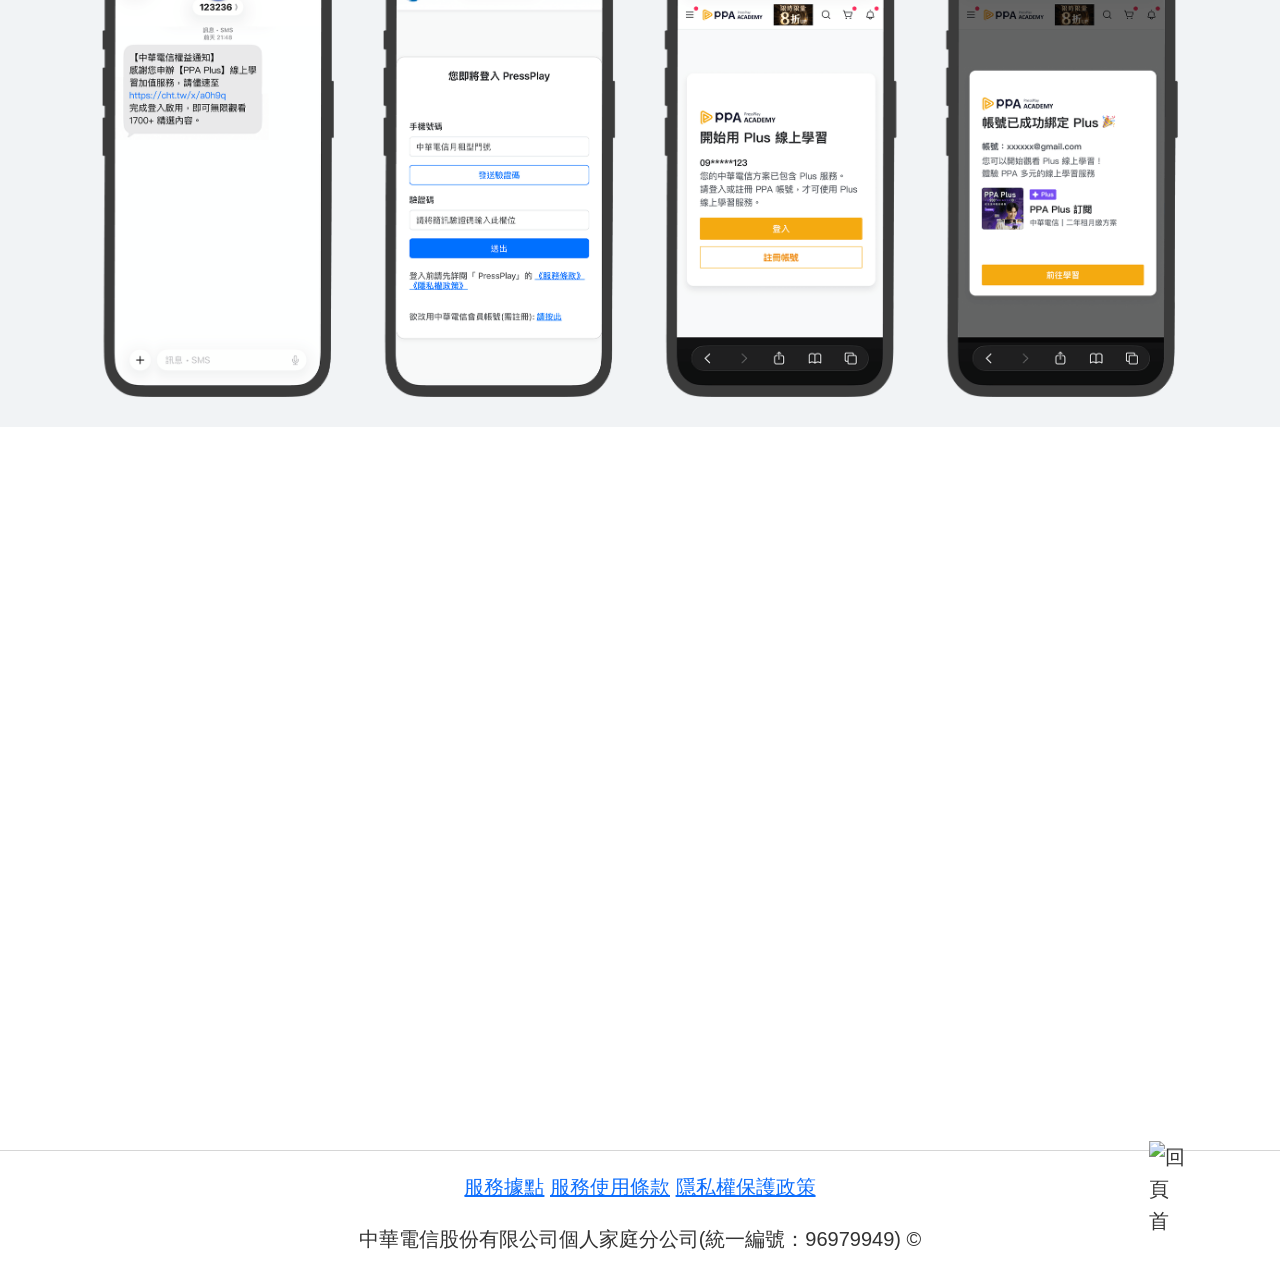
==== commit 74927a53: "[Chg] 修正文案與QA" ====
--- a/index.html
+++ b/index.html
@@ -4038,13 +4038,13 @@
                 </div>
             </div>
 
-            <!-- 最新活動 -->
+            <!-- 熱門活動 -->
             <div class="news-box py-4" id="newsSection">
                 <div class="container">
                     <div class="row">
                         <div class="col-12 swiper-section" id="news-plan-section">
                             <div class="section-title d-flex align-items-center justify-content-between">
-                                <p id="newsSectionTitle">最新內容</p>
+                                <p id="newsSectionTitle">熱門活動</p>
                                 <div class="news-swiper-controls">
                                     <div class="swiper-button-prev"></div>
                                     <div class="swiper-button-next"></div>
@@ -4424,6 +4424,39 @@
                         </div>
                         <div class="col-12">
                             <div class="accordion qa-accordion" id="accordionExample" data-initial-visible-count="5" data-batch-size="2">
+                                <div class="accordion-item qa-item">
+                                    <h2 class="accordion-header" id="qaHeading0">
+                                        <button
+                                            class="accordion-button collapsed"
+                                            type="button"
+                                            data-bs-toggle="collapse"
+                                            data-bs-target="#qaCollapse0"
+                                            aria-expanded="false"
+                                            aria-controls="qaCollapse1"
+                                            onclick="window.ppaTrackFaqExpand(this,'月月抽 AirPods')"
+                                        >
+                                            月月抽 AirPods
+                                        </button>
+                                    </h2>
+                                    <div
+                                        id="qaCollapse0"
+                                        class="accordion-collapse collapse"
+                                        aria-labelledby="qaHeading1"
+                                        data-bs-parent="#accordionExample"
+                                    >
+                                        <div class="accordion-body">
+                                            <p>參加時間： 自 2026 年 7 月 1 日（三）12:00 起至 2026 年 9 月 30 日（三）23:59 止。若本活動參與踴躍，主辦單位 PressPlay Academy（下稱「本單位」）保留延長或調整活動之權利。若有任何變動，將另行公告。</p>
+                                            <ul>
+                                                <li>活動辦法：詳請請看 活動網站 ( 連結上線後給你 )</li>
+                                                <li>中獎公告與通知： 本單位將於前述開獎日期後，於平台公告中獎名單，並將「中獎通知信」寄送至註冊 PPA 會員之 Email 信箱。</li>
+                                                <li>實體獎項得獎者： 請於接獲通知信翌日起算七日內，主動來信 <a href="mailto:cs@pressplay.cc">cs@pressplay.cc</a>，並提供註冊 Email、收件人姓名、電話與地址等資訊。</li>
+                                            </ul>
+                                            <p>依據中華民國稅法規定，獎項價值超過新台幣 1,000 元者將列入個人綜合所得稅申報；超過 20,010 元者，中獎者應扣繳 10% 之機會中獎所得稅。</p>
+                                            <p>如法律有修改者，將依最新法令辦理。</p>
+                                            <p>若中獎者未依前述說明於期限內提供領獎所需資料，或於獎項寄送前取消續訂 PPA Plus、申請退款者，視同放棄中獎資格。</p>
+                                        </div>
+                                    </div>
+                                </div>
                                 <div class="accordion-item qa-item">
                                     <h2 class="accordion-header" id="qaHeading1">
                                         <button
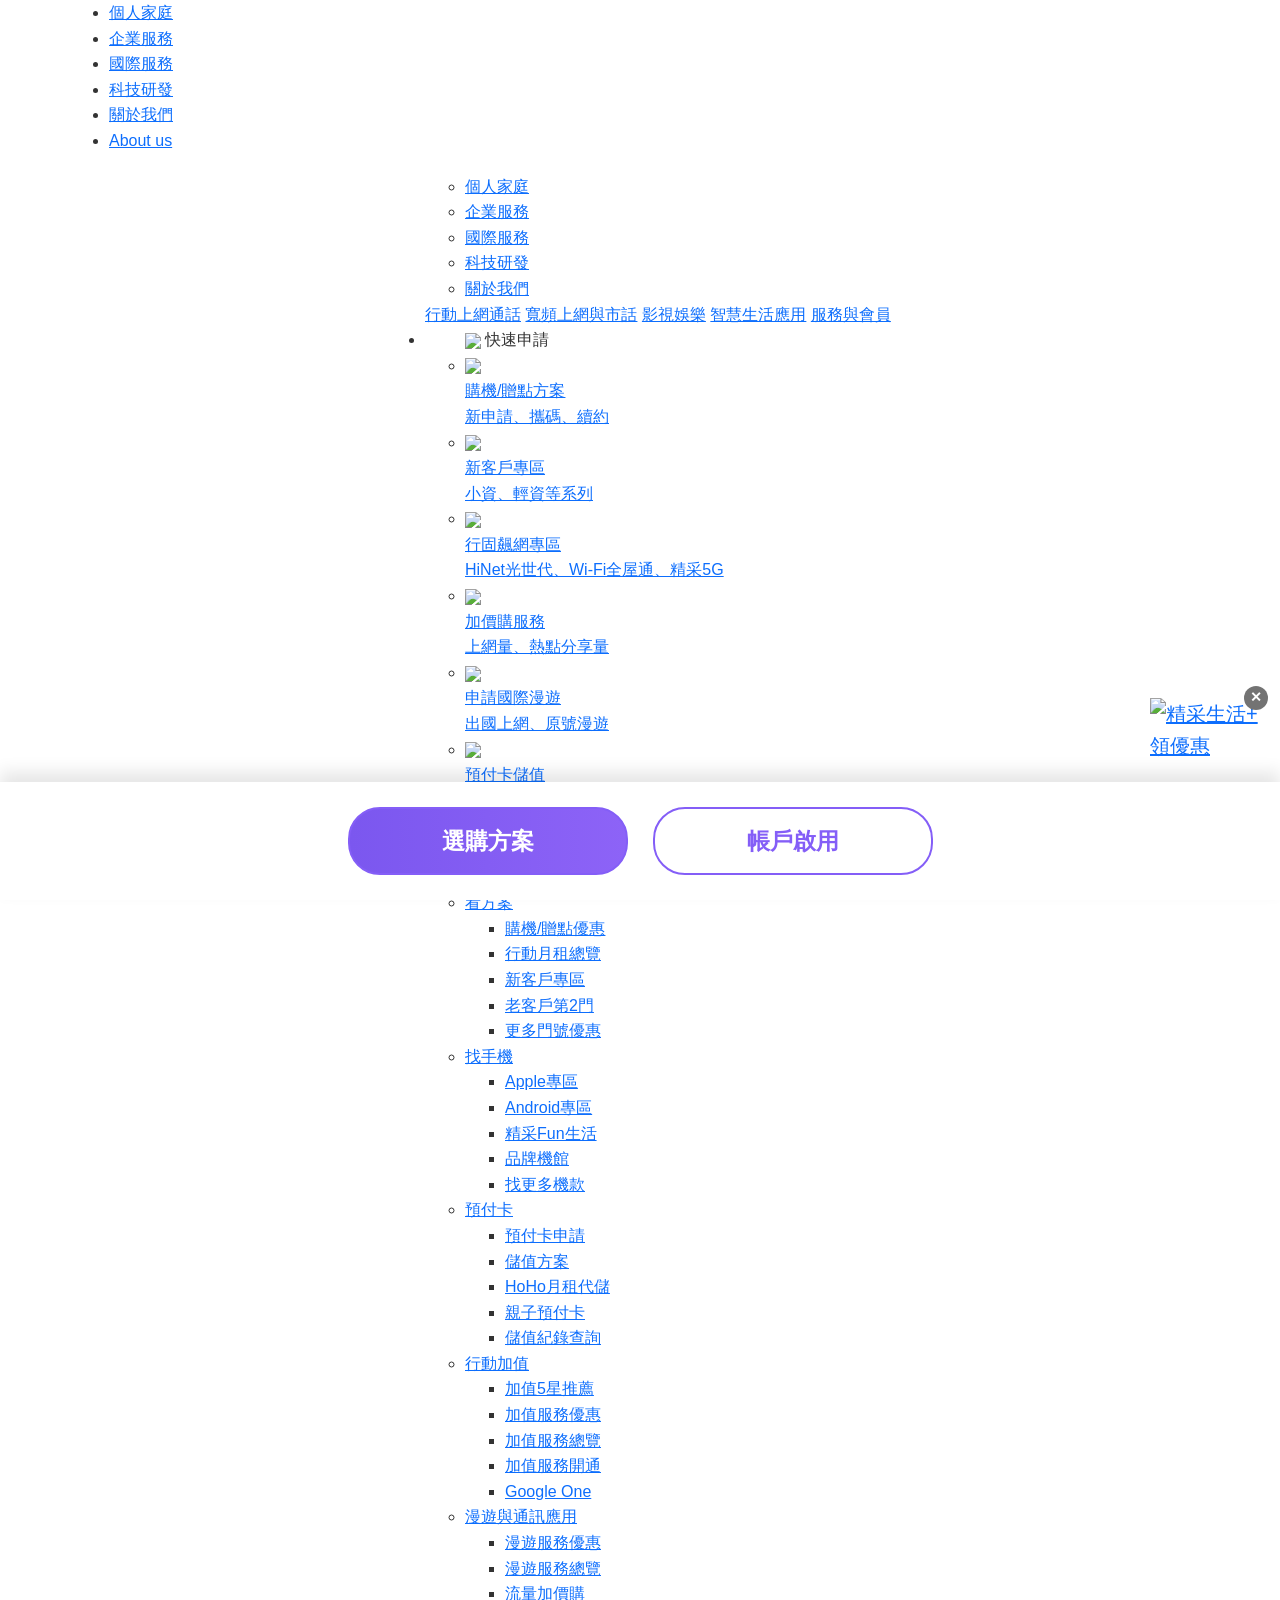
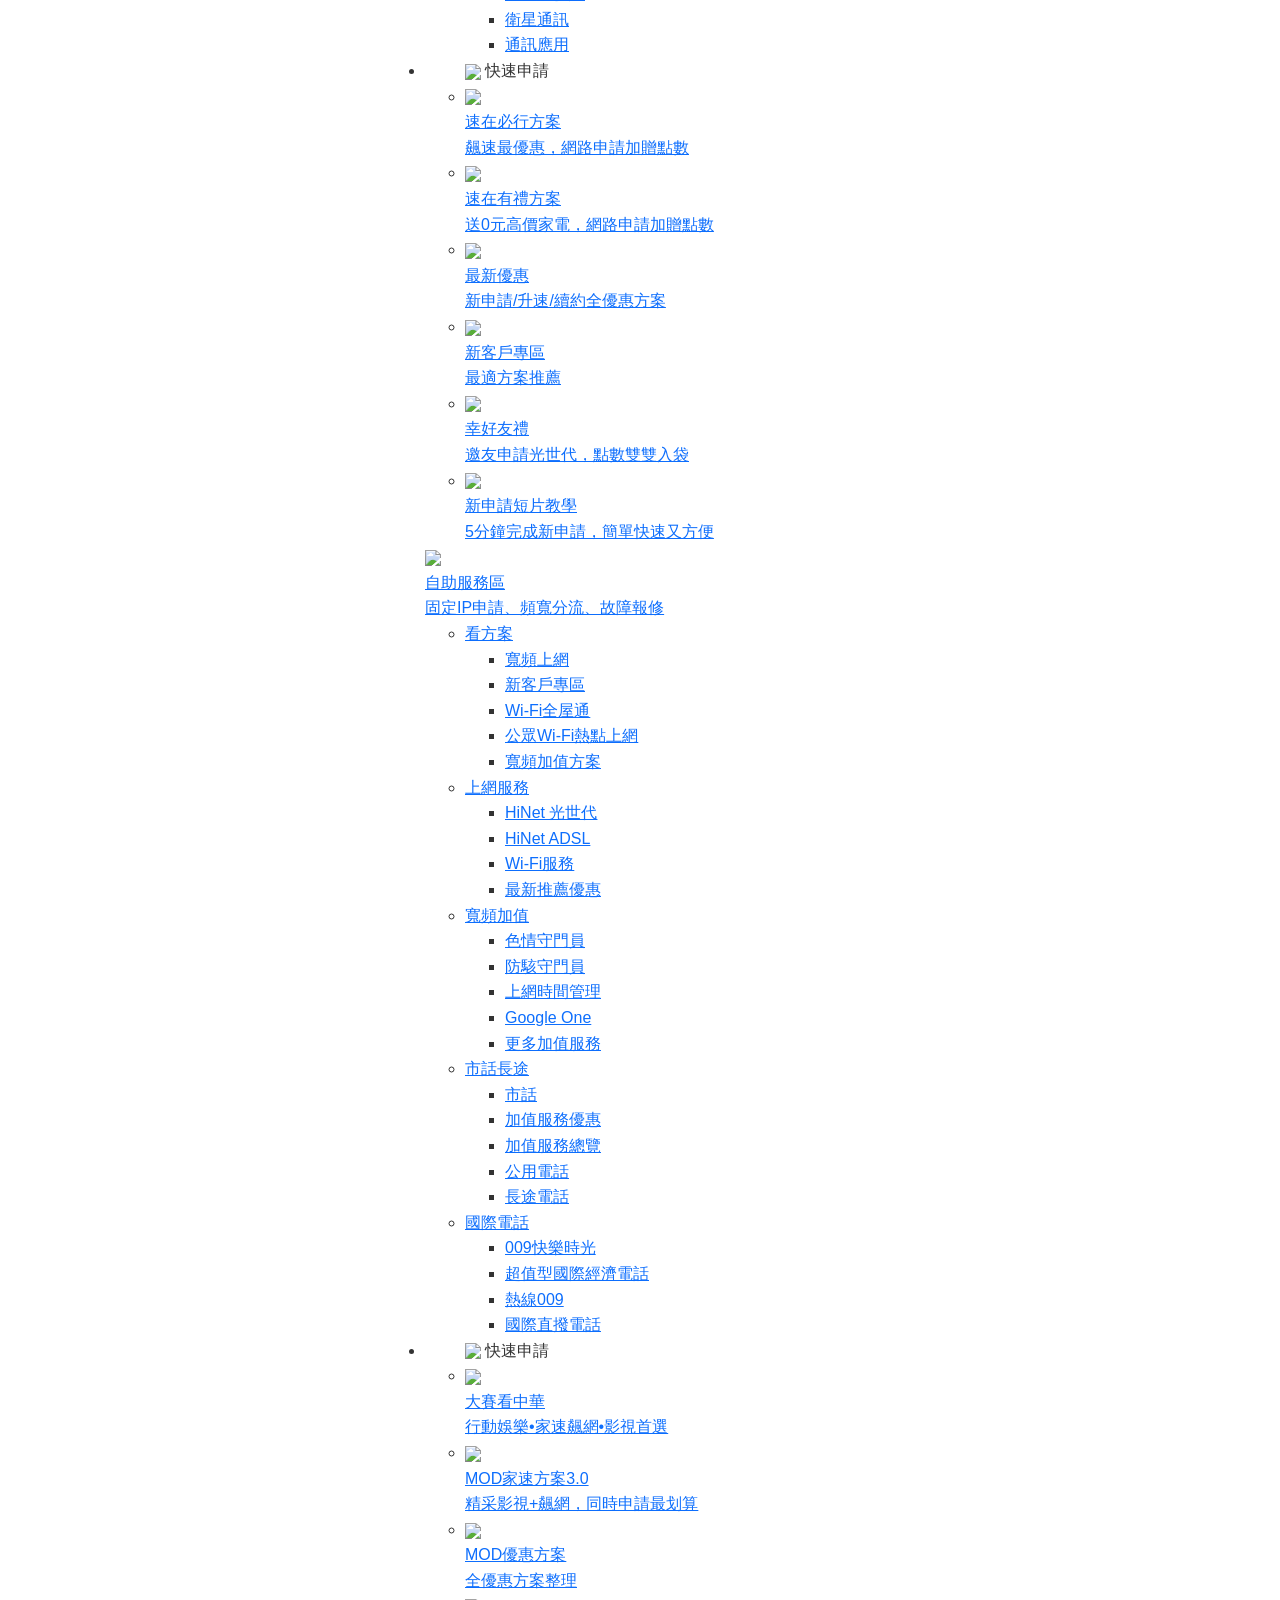
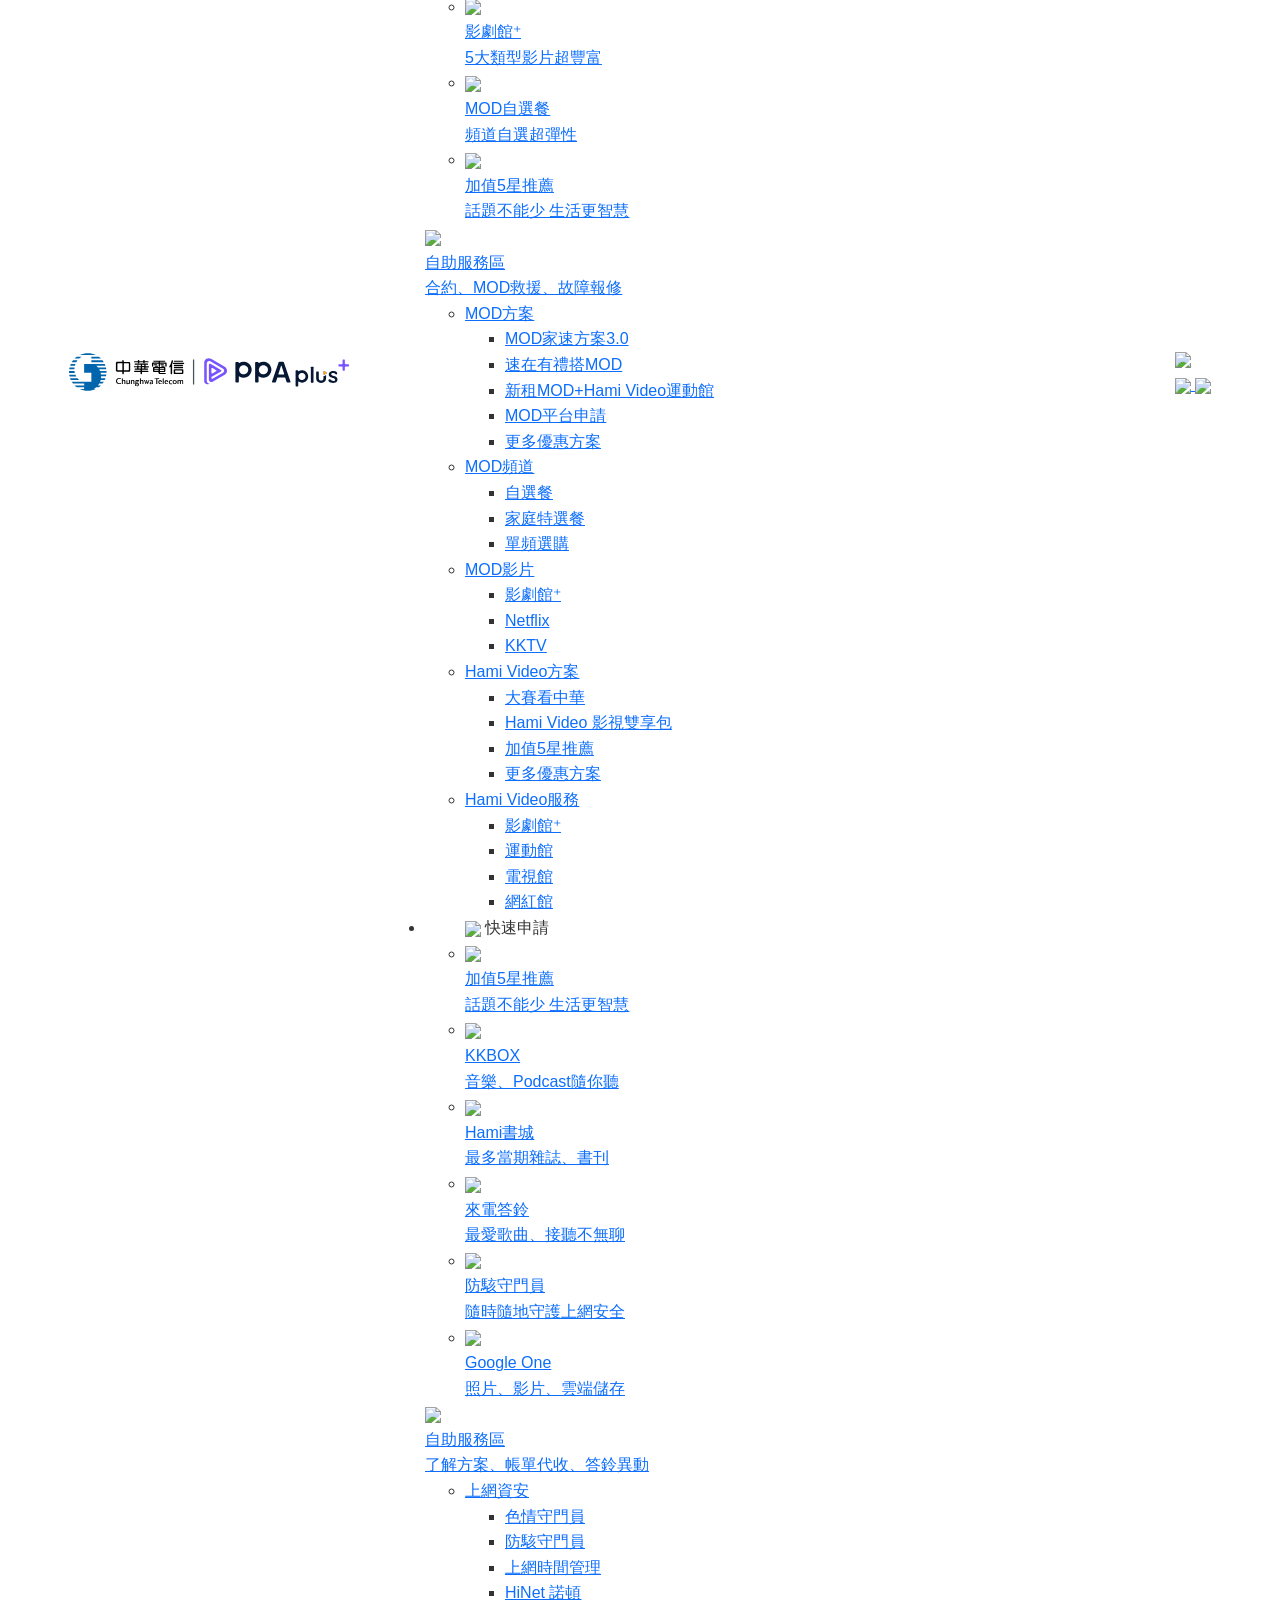
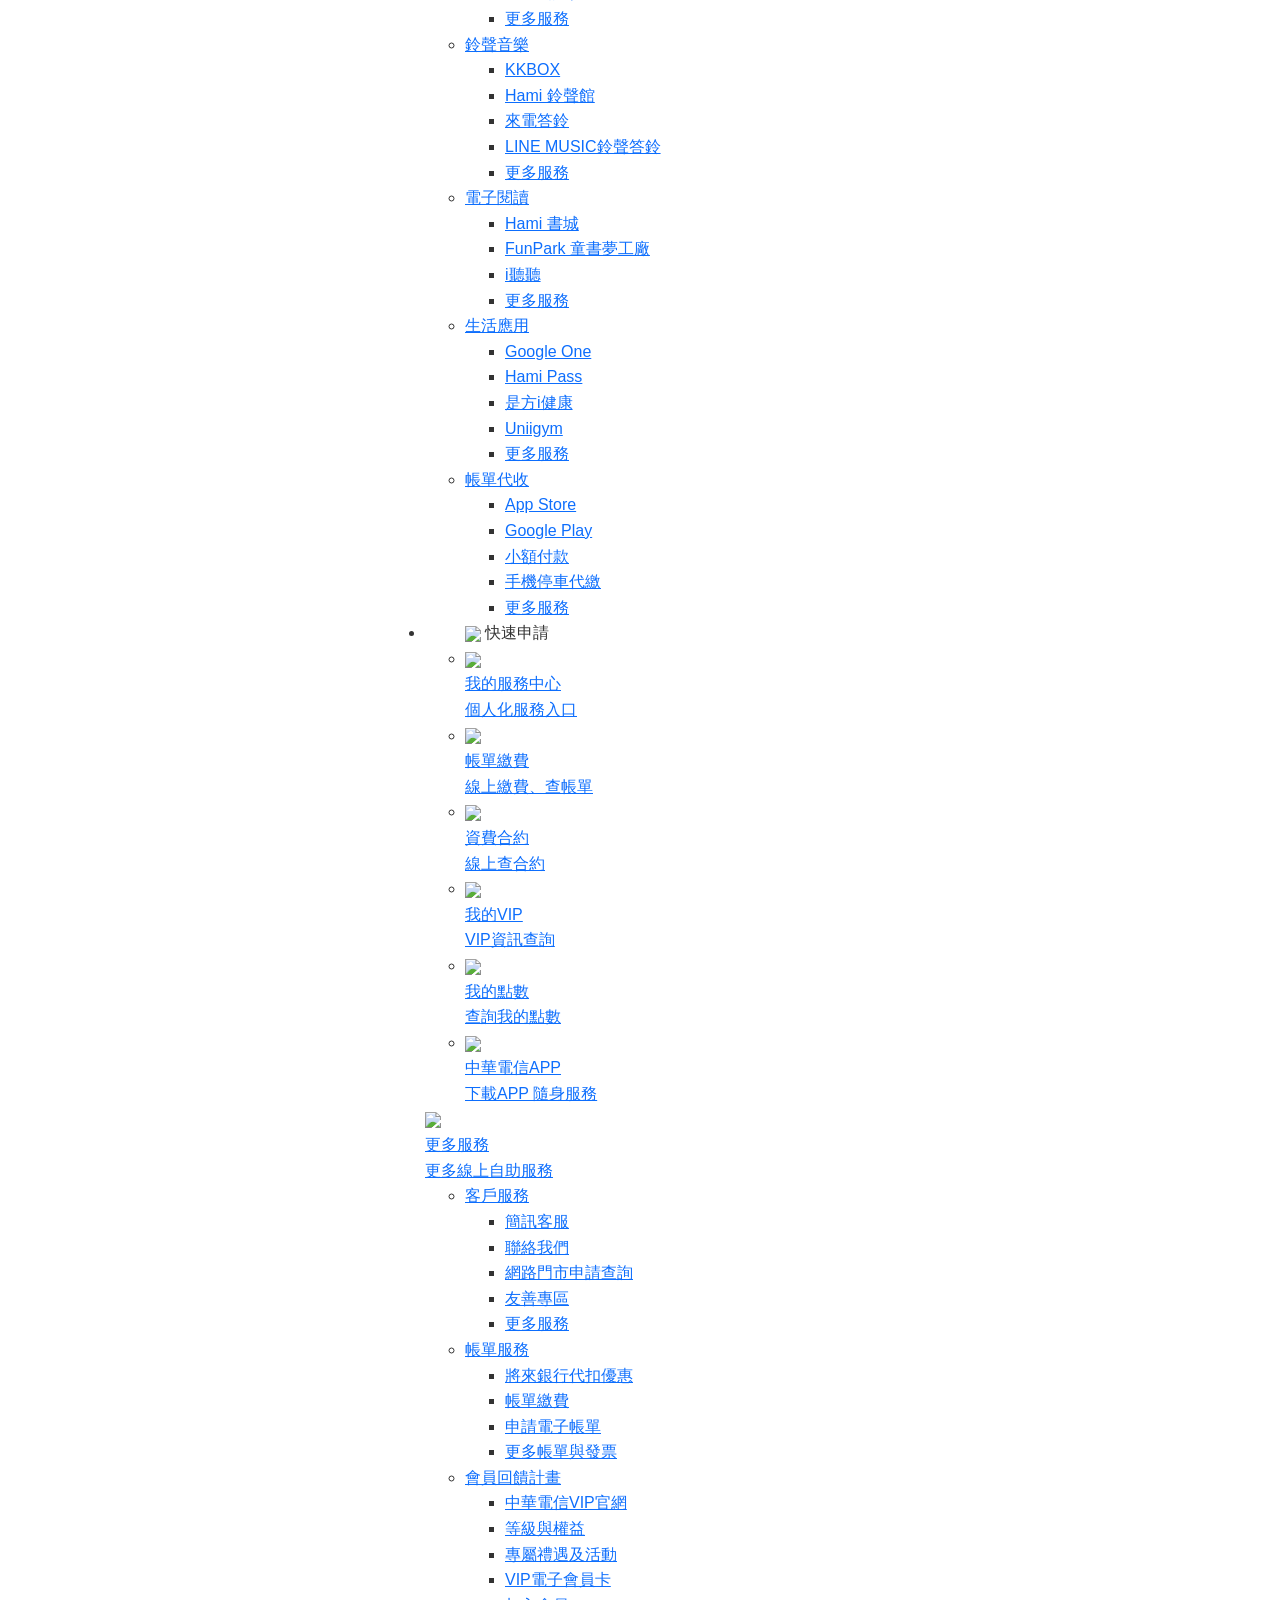
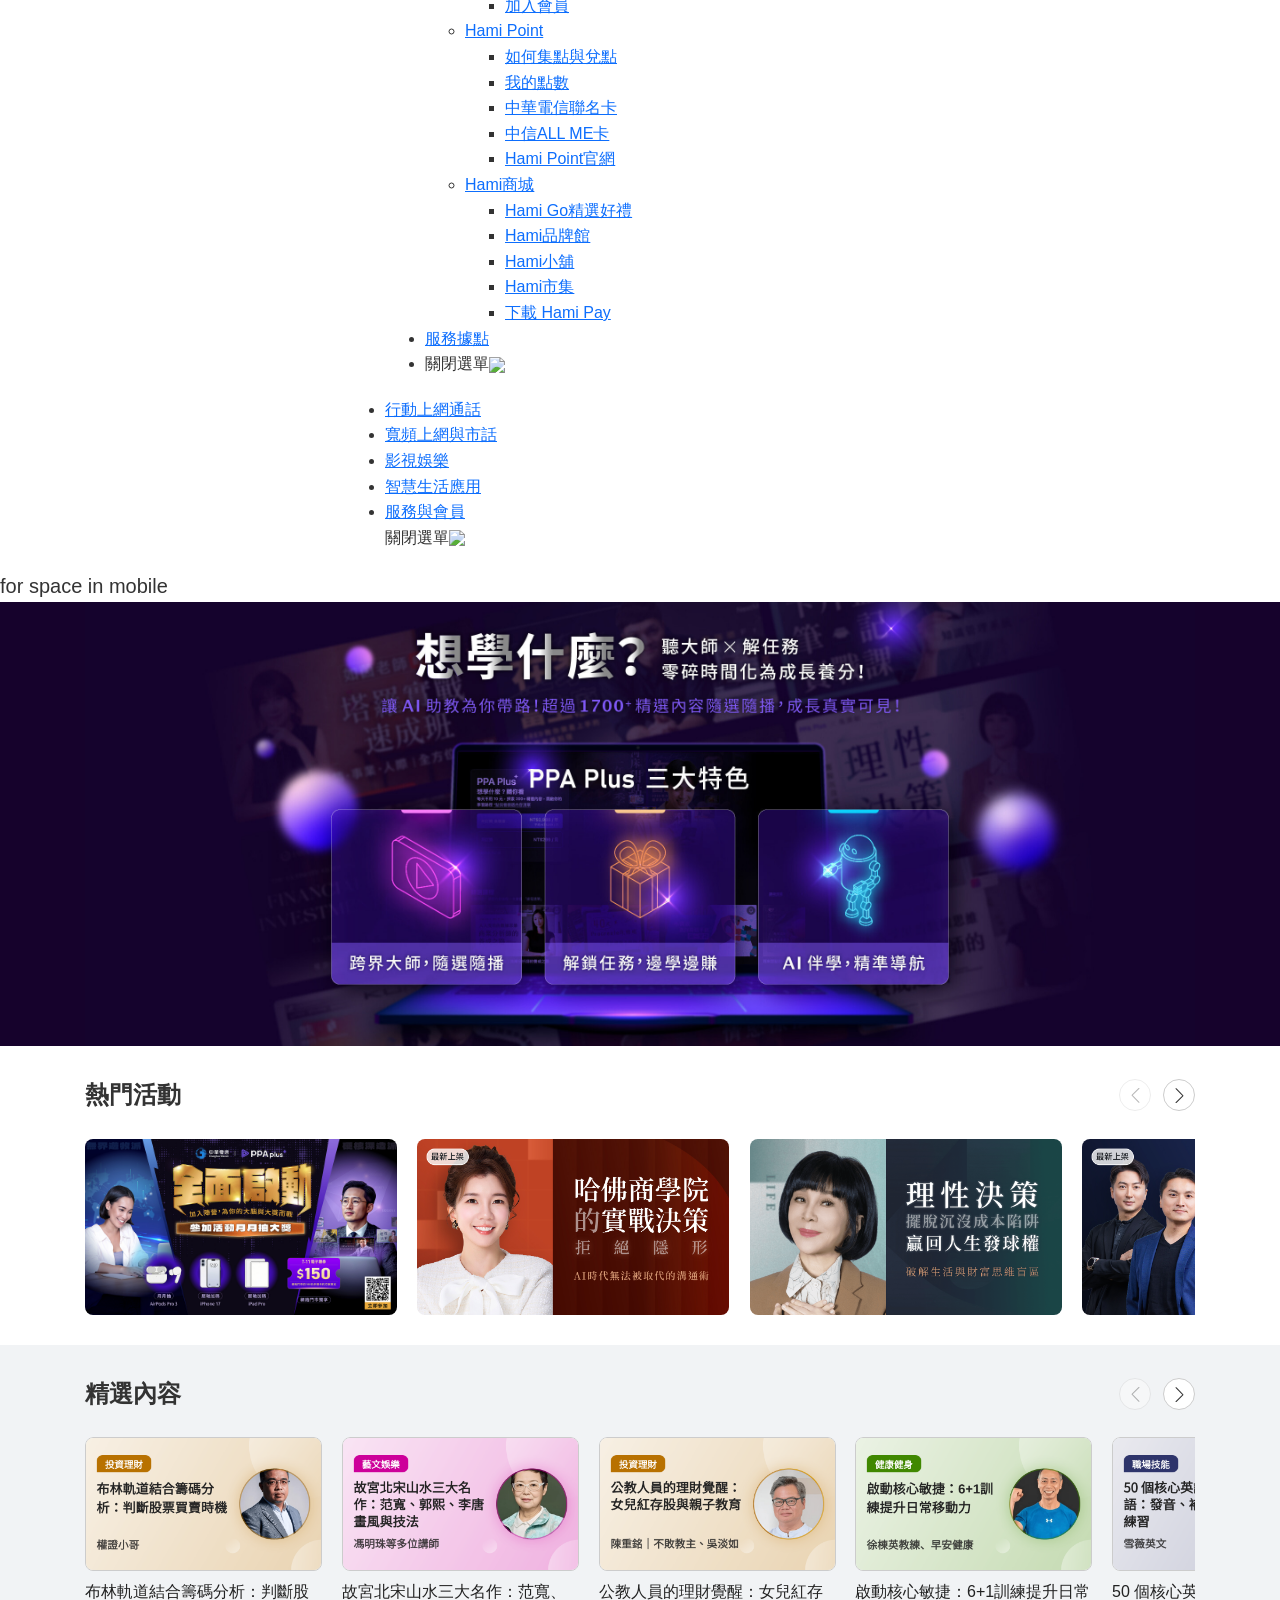
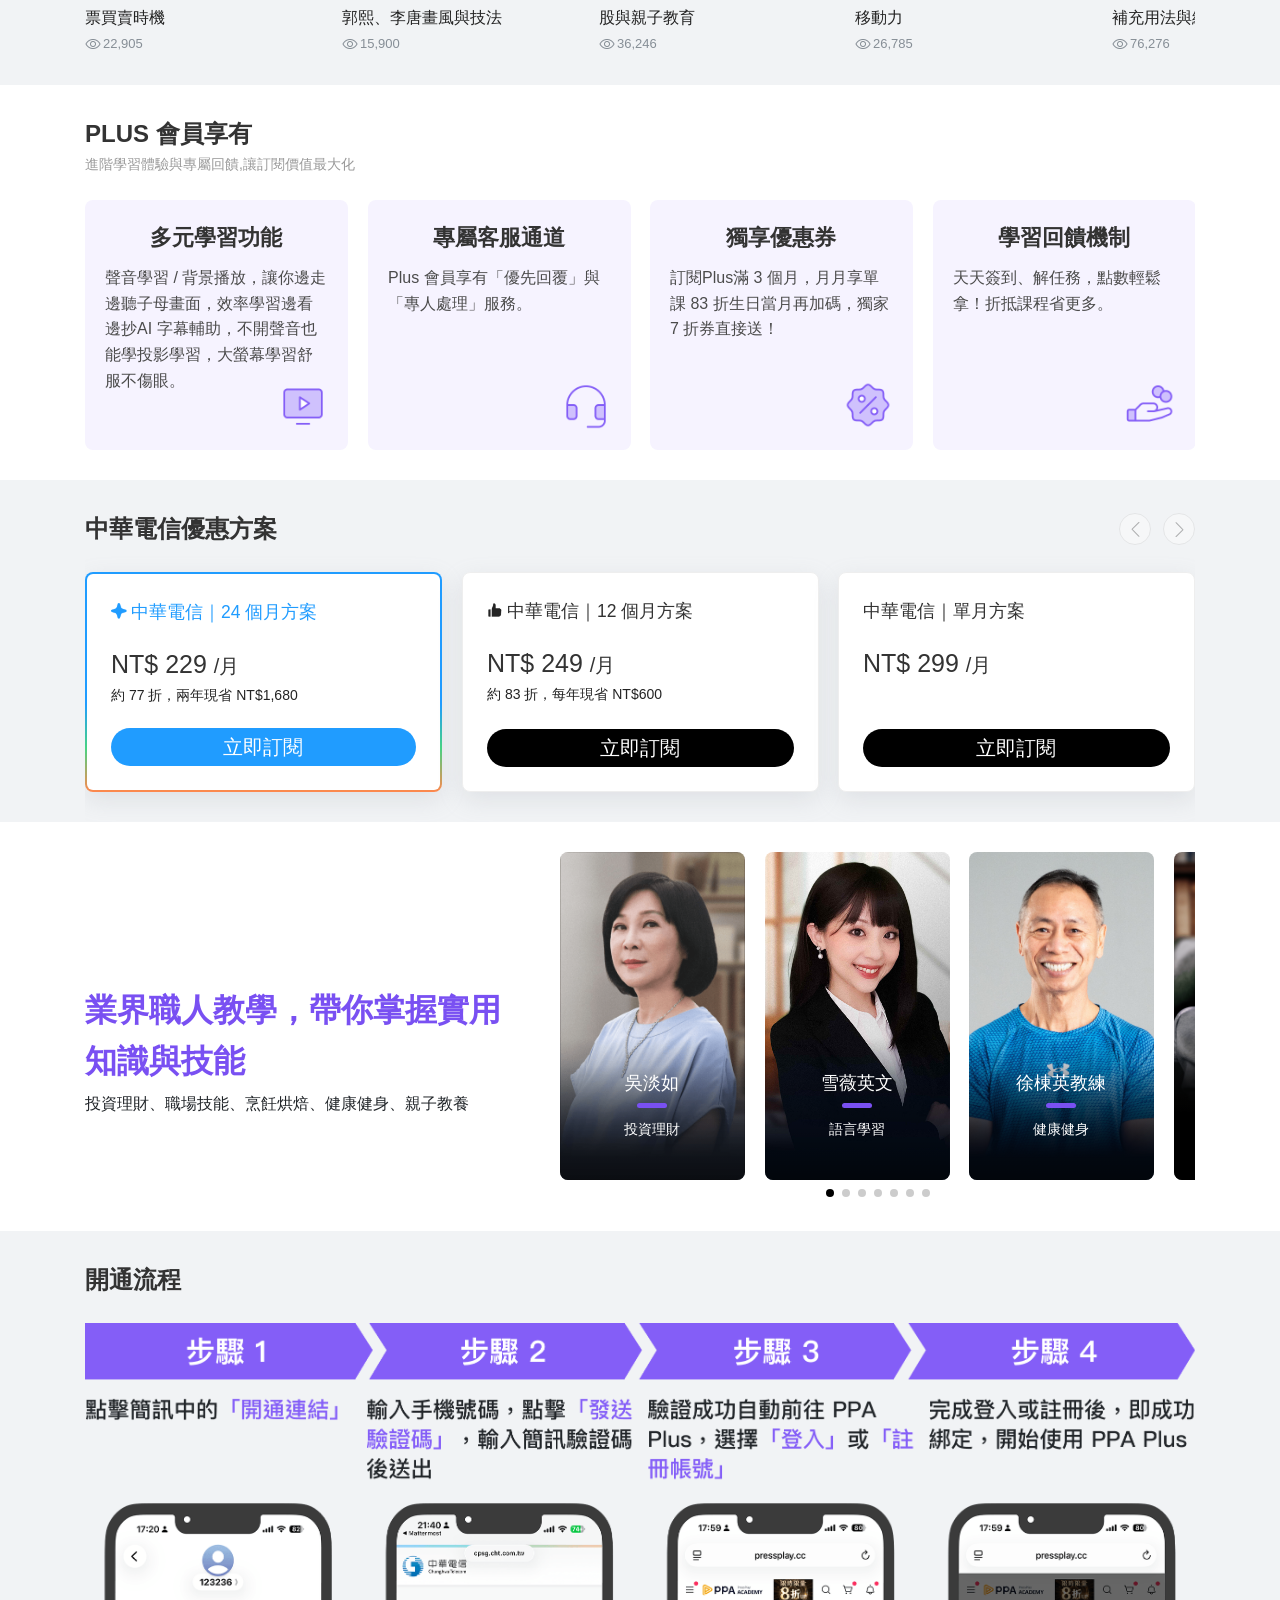
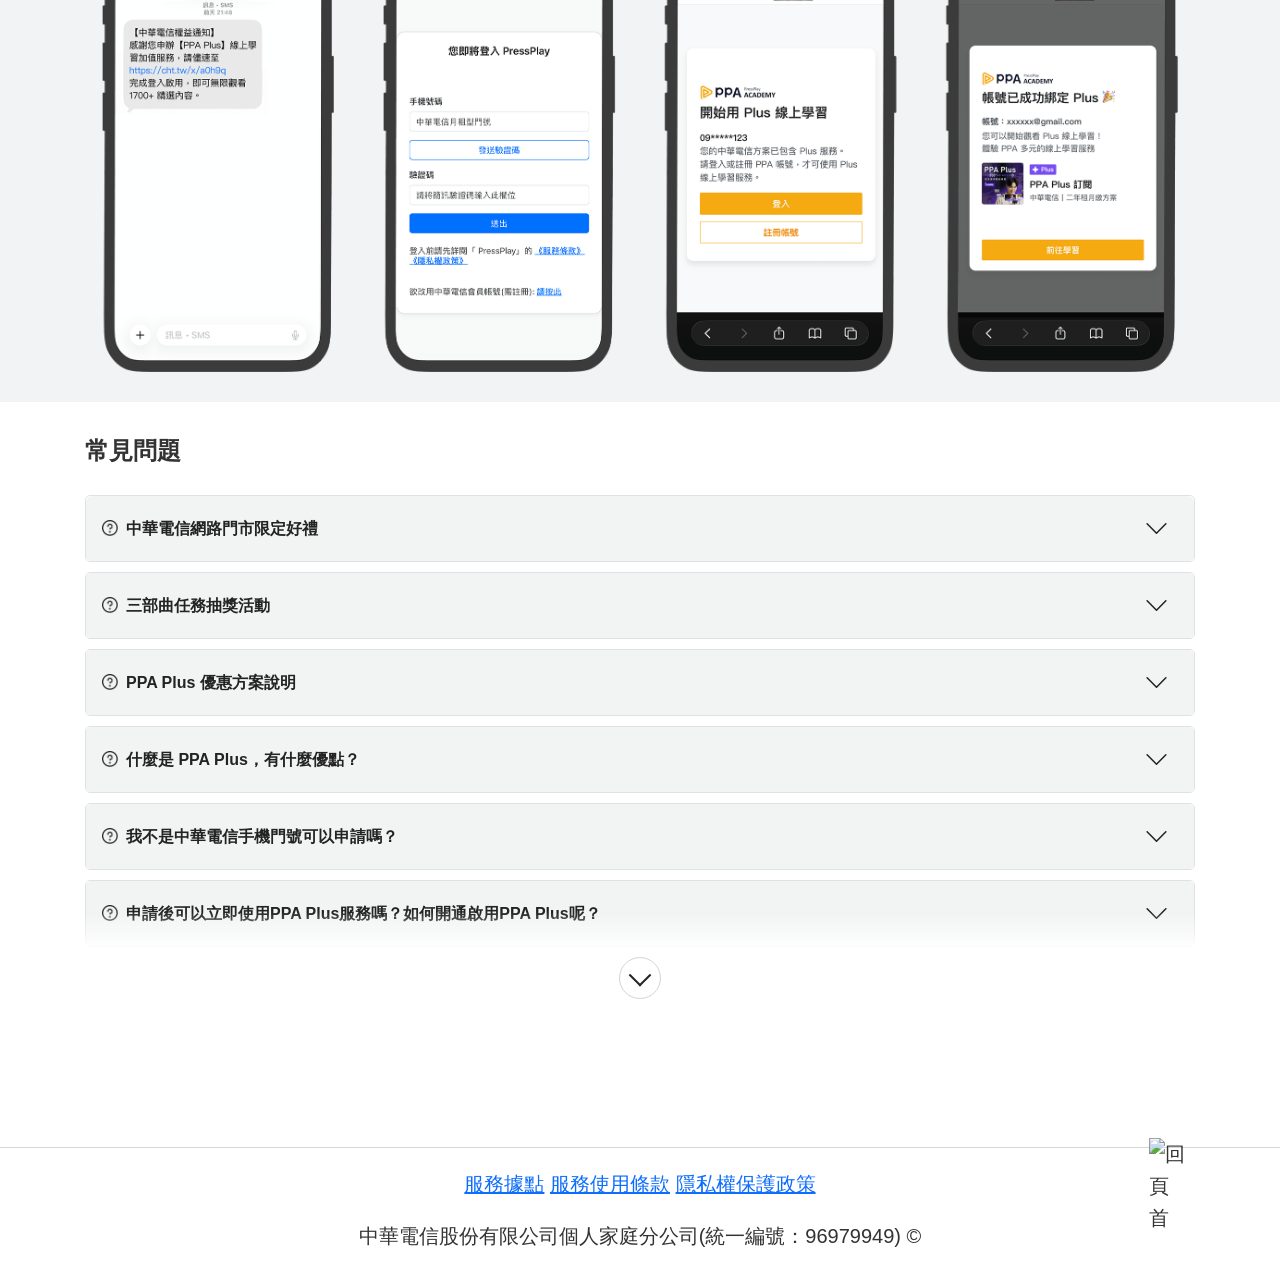
==== commit 9e9db922: "[Chg] 修正跑版問題" ====
--- a/index.html
+++ b/index.html
@@ -11,7 +11,7 @@
         'https://www.googletagmanager.com/gtm.js?id='+i+dl;f.parentNode.insertBefore(j,f);
         })(window,document,'script','dataLayer','GTM-596VXW');</script>
     <!-- 必加 End Google Tag Manager -->
-    <meta name="description" content="每天不用 10 元，探索 200+ 精選內容，開啟你的學習路徑">
+    <meta name="description" content="每天不用 10 元，探索 1700+ 精選內容，開啟你的學習路徑">
     <meta name="keywords" content="線上課程,線上學習,線上課程平台,PPA Plus,中華電信,PressPlay Academy,線上學習,訂閱課程"/>
     <meta itemprop="priceCurrency" content="TWD">
     <meta name="format-detection" content="telephone=no">
@@ -20,8 +20,8 @@
     <link rel="canonical" href="https://www.cht.com.tw/home/campaign/ppaplus/index.html"/>
     <meta property="og:type" content="article">
     <meta property="og:title" content="PPA Plus 學習訂閱方案 | 中華電信網路門市 CHT.com.tw">
-    <meta property="og:description" content="每天不用 10 元，探索 200+ 精選內容，開啟你的學習路徑">
-    <meta property="og:image" content="https://www.cht.com.tw/home/campaign/ipm/img/PressPlay-share.png">
+    <meta property="og:description" content="每天不用 10 元，探索 1700+ 精選內容，開啟你的學習路徑">
+    <meta property="og:image" content="https://www.cht.com.tw/home/campaign/ppaplus/img/PressPlay-share.png">
     <meta property="og:site_name" content="中華電信網路門市 CHT.com.tw"/>
     <title>PPA Plus 學習訂閱方案 | 中華電信網路門市 CHT.com.tw</title>
     <!-- favicon-->
@@ -4013,11 +4013,12 @@
     <div id="cht_wrapper" class="main">
       	<div id="content" class="content">
 
-          <div class="wrapper-box">
+          <div class="wrapper-box" data-section-order="banner,news,featured,plus,cht,author,process,qa">
             <!-- banner -->
+            <!-- sync:banner:start -->
             <div class="banner-box" id="bannerSection">
                 <div class="banner-mobile-shell d-lg-none">
-                    <a href="#chtSection" id="bannerLinkMobile" class="banner-mobile-link" onclick="window.ppaTrack('PPA_Banner點擊',{ linkType: 'mobile', href: '' });">
+                    <a href="#chtSection" id="bannerLinkMobile" class="banner-mobile-link" onclick="window.ppaTrack('PPA_Banner點擊',{ linkType: 'mobile', href: '#chtSection' });">
                         <img src="img/69f9831ac1f3820260505134146.jpg" alt="PPA Plus Banner Mobile" class="mobile-img" id="bannerMobileImage">
                     </a>
                 </div>
@@ -4027,7 +4028,7 @@
                             <div class="container">
                                 <div class="row">
                                     <div class="col-12">
-                                        <a href="#chtSection" id="bannerLink" class="d-none d-lg-block text-center" onclick="window.ppaTrack('PPA_Banner點擊',{ linkType: 'desktop', href: '' });">
+                                        <a href="#chtSection" id="bannerLink" class="d-none d-lg-block text-center" onclick="window.ppaTrack('PPA_Banner點擊',{ linkType: 'desktop', href: '#chtSection' });">
                                             <img src="img/69f982dd6b82120260505134045.jpg" alt="PPA Plus Banner Desktop" class="pc-img img-fluid" id="bannerPcImage">
                                         </a>
                                     </div>
@@ -4037,8 +4038,10 @@
                     </div>
                 </div>
             </div>
+            <!-- sync:banner:end -->
 
             <!-- 熱門活動 -->
+            <!-- sync:news:start -->
             <div class="news-box py-4" id="newsSection">
                 <div class="container">
                     <div class="row">
@@ -4052,30 +4055,41 @@
                             </div>
                             <div class="swiper swiper-news">
                                 <div class="swiper-wrapper" id="newsSwiperWrapper">
-                                    <div class="swiper-slide">
-                                        <a href="https://www.pressplay.cc/project/E50F14C95598D780A3AE6CD18974DC46/articles" class="news-card" onclick="window.ppaTrack('PPA_活動卡片點擊',{ cardTitle: '吳淡如' });">
-                                            <img src="img/69f9893615b3b20260505140750.png" class="img-fluid" alt="吳淡如">
-                                        </a>
-                                    </div>
-                                    <div class="swiper-slide">
-                                        <a href="https://www.pressplay.cc/project/1AF8C20B38DC0A264BCEE7CF9913DA61/articles" class="news-card" onclick="window.ppaTrack('PPA_活動卡片點擊',{ cardTitle: '林鼎鈞|游舒帆' });">
-                                            <img src="img/1AF8C20B38DC0A264BCEE7CF9913DA61.jpg" class="img-fluid" alt="林鼎鈞|游舒帆">
-                                        </a>
-                                    </div>
-                                    <div class="swiper-slide">
-                                        <a href="https://www.pressplay.cc/project/0CA3480C41E43A0F6D7C2CF4103D3B4A/articles" class="news-card" onclick="window.ppaTrack('PPA_活動卡片點擊',{ cardTitle: '范琪斐' });">
-                                            <img src="img/0CA3480C41E43A0F6D7C2CF4103D3B4A.jpg" class="img-fluid" alt="范琪斐">
-                                        </a>
-                                    </div>
+                                                <div class="swiper-slide">
+                                                    <a href="https://www.pressplay.cc/plus/cht" class="news-card" onclick="window.ppaTrack('PPA_活動卡片點擊',{ cardTitle: '全面啟動' });">
+                                                        <img src="img/20260623-slider-1.jpg" class="img-fluid" alt="全面啟動">
+                                                    </a>
+                                                </div>
+                                                <div class="swiper-slide">
+                                                    <a href="https://www.pressplay.cc/project/1D3892A12A99A19864F7AC0ACD93B973/articles" class="news-card" onclick="window.ppaTrack('PPA_活動卡片點擊',{ cardTitle: '路怡珍(小路)' });">
+                                                        <img src="img/20260623-slider-2.jpg" class="img-fluid" alt="路怡珍(小路)">
+                                                    </a>
+                                                </div>
+                                                <div class="swiper-slide">
+                                                    <a href="https://www.pressplay.cc/project/E50F14C95598D780A3AE6CD18974DC46/articles" class="news-card" onclick="window.ppaTrack('PPA_活動卡片點擊',{ cardTitle: '吳淡如' });">
+                                                        <img src="img/69f9893615b3b20260505140750.png" class="img-fluid" alt="吳淡如">
+                                                    </a>
+                                                </div>
+                                                <div class="swiper-slide">
+                                                    <a href="https://www.pressplay.cc/project/1AF8C20B38DC0A264BCEE7CF9913DA61/articles" class="news-card" onclick="window.ppaTrack('PPA_活動卡片點擊',{ cardTitle: '林鼎鈞|游舒帆' });">
+                                                        <img src="img/1AF8C20B38DC0A264BCEE7CF9913DA61.jpg" class="img-fluid" alt="林鼎鈞|游舒帆">
+                                                    </a>
+                                                </div>
+                                                <div class="swiper-slide">
+                                                    <a href="https://www.pressplay.cc/project/0CA3480C41E43A0F6D7C2CF4103D3B4A/articles" class="news-card" onclick="window.ppaTrack('PPA_活動卡片點擊',{ cardTitle: '范琪斐' });">
+                                                        <img src="img/0CA3480C41E43A0F6D7C2CF4103D3B4A.jpg" class="img-fluid" alt="范琪斐">
+                                                    </a>
+                                                </div>
                                 </div>
-                                <!-- <div class="swiper-pagination"></div> -->
                             </div>
                         </div>
                     </div>
                 </div>
             </div>
+            <!-- sync:news:end -->
 
             <!-- 精選內容 -->
+            <!-- sync:featured:start -->
             <div class="featured-box py-4 bg-gray" id="featuredSection">
                 <div class="container">
                     <div class="row">
@@ -4090,105 +4104,106 @@
                             </div>
                             <div class="swiper swiper-featured">
                                 <div class="swiper-wrapper" id="featuredSwiperWrapper">
-                                    <div class="swiper-slide">
-                                        <a href="https://www.pressplay.cc/project/80D4928377CDDF42B978F49C581CF00C/articles/1A2FAA7B16F5AFEEAD1A41DD7D20D23E" class="featured-card" onclick="window.ppaTrack('PPA_精選內容點擊',{ cardTitle: '布林軌道結合籌碼分析：判斷股票買賣時機', timelineKey: '' });">
-                                            <div class="featured-img">
-                                                <img src="img/69e274a12410820260418015753.png" class="img-fluid" alt="布林軌道結合籌碼分析：判斷股票買賣時機">
-                                            </div>
-                                            <div class="featured-title">布林軌道結合籌碼分析：判斷股票買賣時機</div>
-                                        </a>
-                                        <div class="featured-num">22,905</div>
-                                    </div>
-                                    <div class="swiper-slide">
-                                        <a href="https://www.pressplay.cc/project/C75095D13ABAAB6241877FF8661D6062/articles/8AD9C6072E149D418E3032B3D53D97AB" class="featured-card" onclick="window.ppaTrack('PPA_精選內容點擊',{ cardTitle: '故宮北宋山水三大名作：范寬、郭熙、李唐畫風與技法', timelineKey: '' });">
-                                            <div class="featured-img">
-                                                <img src="img/69e8ccd48c03c20260422212748.png" class="img-fluid" alt="故宮北宋山水三大名作：范寬、郭熙、李唐畫風與技法">
-                                            </div>
-                                            <div class="featured-title">故宮北宋山水三大名作：范寬、郭熙、李唐畫風與技法</div>
-                                        </a>
-                                        <div class="featured-num">15,900</div>
-                                    </div>
-                                    <div class="swiper-slide">
-                                        <a href="https://www.pressplay.cc/project/E5925D26DC5BCE0A095CEA8165054202/articles/9F0D0076B8E01F55003B27BC520B8033" class="featured-card" onclick="window.ppaTrack('PPA_精選內容點擊',{ cardTitle: '公教人員的理財覺醒：女兒紅存股與親子教育', timelineKey: '' });">
-                                            <div class="featured-img">
-                                                <img src="img/69f1c2fa565c120260429163610.png" class="img-fluid" alt="公教人員的理財覺醒：女兒紅存股與親子教育">
-                                            </div>
-                                            <div class="featured-title">公教人員的理財覺醒：女兒紅存股與親子教育</div>
-                                        </a>
-                                        <div class="featured-num">36,246</div>
-                                    </div>
-                                    <div class="swiper-slide">
-                                        <a href="https://www.pressplay.cc/project/B5611DA555813942A8EA5E3C1DAA465F/articles/4546B4AB474BE3921FB3DBF616A565EF" class="featured-card" onclick="window.ppaTrack('PPA_精選內容點擊',{ cardTitle: '啟動核心敏捷：6+1訓練提升日常移動力', timelineKey: '' });">
-                                            <div class="featured-img">
-                                                <img src="img/69e27feadd42920260418024602.png" class="img-fluid" alt="啟動核心敏捷：6+1訓練提升日常移動力">
-                                            </div>
-                                            <div class="featured-title">啟動核心敏捷：6+1訓練提升日常移動力</div>
-                                        </a>
-                                        <div class="featured-num">26,785</div>
-                                    </div>
-                                    <div class="swiper-slide">
-                                        <a href="https://www.pressplay.cc/project/B6ECA5E34327065B885D38564F3BC0A1/articles/9EA4043CC4E1FE02021DCE2CD1FA7518" class="featured-card" onclick="window.ppaTrack('PPA_精選內容點擊',{ cardTitle: '50 個核心英語名詞短語：發音、補充用法與練習', timelineKey: '' });">
-                                            <div class="featured-img">
-                                                <img src="img/69e8ca4bd2ab920260422211659.png" class="img-fluid" alt="50 個核心英語名詞短語：發音、補充用法與練習">
-                                            </div>
-                                            <div class="featured-title">50 個核心英語名詞短語：發音、補充用法與練習</div>
-                                        </a>
-                                        <div class="featured-num">76,276</div>
-                                    </div>
-                                    <div class="swiper-slide">
-                                        <a href="https://www.pressplay.cc/project/F0E7557929AAEA03D4365D5C42984742/articles/98EB18F7C06FAC4A50AD258F3BC7C1CF" class="featured-card" onclick="window.ppaTrack('PPA_精選內容點擊',{ cardTitle: '強化情商力：打造內心強大的人生心理裝備', timelineKey: '' });">
-                                            <div class="featured-img">
-                                                <img src="img/69e29bf54d66d20260418044541.png" class="img-fluid" alt="強化情商力：打造內心強大的人生心理裝備">
-                                            </div>
-                                            <div class="featured-title">強化情商力：打造內心強大的人生心理裝備</div>
-                                        </a>
-                                        <div class="featured-num">20,820</div>
-                                    </div>
-                                    <div class="swiper-slide">
-                                        <a href="https://www.pressplay.cc/project/3189541C702CD5C7630F39D404164B39/articles/0891C20B43DE55948F5A591C70A55B1B" class="featured-card" onclick="window.ppaTrack('PPA_精選內容點擊',{ cardTitle: 'Notion 數位筆記術：書籍、文章、影音知識整合', timelineKey: '' });">
-                                            <div class="featured-img">
-                                                <img src="img/69e8c63782bdc20260422205935.png" class="img-fluid" alt="Notion 數位筆記術：書籍、文章、影音知識整合">
-                                            </div>
-                                            <div class="featured-title">Notion 數位筆記術：書籍、文章、影音知識整合</div>
-                                        </a>
-                                        <div class="featured-num">23,574</div>
-                                    </div>
-                                    <div class="swiper-slide">
-                                        <a href="https://www.pressplay.cc/project/096CB8115D23B2DADA8361D1249B44A3/articles/FC44773BC14EF5C158907AA5FD575601" class="featured-card" onclick="window.ppaTrack('PPA_精選內容點擊',{ cardTitle: '八段錦單式跟練：吳建東醫師帶你掌握八式氣功', timelineKey: '' });">
-                                            <div class="featured-img">
-                                                <img src="img/69e8b6ab076b920260422195315.png" class="img-fluid" alt="八段錦單式跟練：吳建東醫師帶你掌握八式氣功">
-                                            </div>
-                                            <div class="featured-title">八段錦單式跟練：吳建東醫師帶你掌握八式氣功</div>
-                                        </a>
-                                        <div class="featured-num">24,208</div>
-                                    </div>
-                                    <div class="swiper-slide">
-                                        <a href="https://www.pressplay.cc/project/6D785E8CD529D9A9D7AF27FD65B588B0/articles/0C406B4D4C6BD0192A6DF1847DBE56C8" class="featured-card" onclick="window.ppaTrack('PPA_精選內容點擊',{ cardTitle: '個人財務健檢：掌握每月現金流與收支管理', timelineKey: '' });">
-                                            <div class="featured-img">
-                                                <img src="img/69e2870b6dd4d20260418031627.png" class="img-fluid" alt="個人財務健檢：掌握每月現金流與收支管理">
-                                            </div>
-                                            <div class="featured-title">個人財務健檢：掌握每月現金流與收支管理</div>
-                                        </a>
-                                        <div class="featured-num">9,227</div>
-                                    </div>
-                                    <div class="swiper-slide">
-                                        <a href="https://www.pressplay.cc/project/C64E4E015E2897A42FAF870BA51D4317/articles/B4798FAF37BBA4FC10D38CB956DC9BAA" class="featured-card" onclick="window.ppaTrack('PPA_精選內容點擊',{ cardTitle: '商業分析：從模糊問題到精準建議的思考框架', timelineKey: '' });">
-                                            <div class="featured-img">
-                                                <img src="img/69f1d14064ec520260429173704.png" class="img-fluid" alt="商業分析：從模糊問題到精準建議的思考框架">
-                                            </div>
-                                            <div class="featured-title">商業分析：從模糊問題到精準建議的思考框架</div>
-                                        </a>
-                                        <div class="featured-num">13,004</div>
-                                    </div>
+                                                <div class="swiper-slide">
+                                                    <a href="https://www.pressplay.cc/project/80D4928377CDDF42B978F49C581CF00C/articles/1A2FAA7B16F5AFEEAD1A41DD7D20D23E" class="featured-card" onclick="window.ppaTrack('PPA_精選內容點擊',{ cardTitle: '布林軌道結合籌碼分析：判斷股票買賣時機', timelineKey: '' });">
+                                                        <div class="featured-img">
+                                                            <img src="img/69e274a12410820260418015753.png" class="img-fluid" alt="布林軌道結合籌碼分析：判斷股票買賣時機">
+                                                        </div>
+                                                        <div class="featured-title">布林軌道結合籌碼分析：判斷股票買賣時機</div>
+                                                    </a>
+                                                    <div class="featured-num">22,905</div>
+                                                </div>
+                                                <div class="swiper-slide">
+                                                    <a href="https://www.pressplay.cc/project/C75095D13ABAAB6241877FF8661D6062/articles/8AD9C6072E149D418E3032B3D53D97AB" class="featured-card" onclick="window.ppaTrack('PPA_精選內容點擊',{ cardTitle: '故宮北宋山水三大名作：范寬、郭熙、李唐畫風與技法', timelineKey: '' });">
+                                                        <div class="featured-img">
+                                                            <img src="img/69e8ccd48c03c20260422212748.png" class="img-fluid" alt="故宮北宋山水三大名作：范寬、郭熙、李唐畫風與技法">
+                                                        </div>
+                                                        <div class="featured-title">故宮北宋山水三大名作：范寬、郭熙、李唐畫風與技法</div>
+                                                    </a>
+                                                    <div class="featured-num">15,900</div>
+                                                </div>
+                                                <div class="swiper-slide">
+                                                    <a href="https://www.pressplay.cc/project/E5925D26DC5BCE0A095CEA8165054202/articles/9F0D0076B8E01F55003B27BC520B8033" class="featured-card" onclick="window.ppaTrack('PPA_精選內容點擊',{ cardTitle: '公教人員的理財覺醒：女兒紅存股與親子教育', timelineKey: '' });">
+                                                        <div class="featured-img">
+                                                            <img src="img/69f1c2fa565c120260429163610.png" class="img-fluid" alt="公教人員的理財覺醒：女兒紅存股與親子教育">
+                                                        </div>
+                                                        <div class="featured-title">公教人員的理財覺醒：女兒紅存股與親子教育</div>
+                                                    </a>
+                                                    <div class="featured-num">36,246</div>
+                                                </div>
+                                                <div class="swiper-slide">
+                                                    <a href="https://www.pressplay.cc/project/B5611DA555813942A8EA5E3C1DAA465F/articles/4546B4AB474BE3921FB3DBF616A565EF" class="featured-card" onclick="window.ppaTrack('PPA_精選內容點擊',{ cardTitle: '啟動核心敏捷：6+1訓練提升日常移動力', timelineKey: '' });">
+                                                        <div class="featured-img">
+                                                            <img src="img/69e27feadd42920260418024602.png" class="img-fluid" alt="啟動核心敏捷：6+1訓練提升日常移動力">
+                                                        </div>
+                                                        <div class="featured-title">啟動核心敏捷：6+1訓練提升日常移動力</div>
+                                                    </a>
+                                                    <div class="featured-num">26,785</div>
+                                                </div>
+                                                <div class="swiper-slide">
+                                                    <a href="https://www.pressplay.cc/project/B6ECA5E34327065B885D38564F3BC0A1/articles/9EA4043CC4E1FE02021DCE2CD1FA7518" class="featured-card" onclick="window.ppaTrack('PPA_精選內容點擊',{ cardTitle: '50 個核心英語名詞短語：發音、補充用法與練習', timelineKey: '' });">
+                                                        <div class="featured-img">
+                                                            <img src="img/69e8ca4bd2ab920260422211659.png" class="img-fluid" alt="50 個核心英語名詞短語：發音、補充用法與練習">
+                                                        </div>
+                                                        <div class="featured-title">50 個核心英語名詞短語：發音、補充用法與練習</div>
+                                                    </a>
+                                                    <div class="featured-num">76,276</div>
+                                                </div>
+                                                <div class="swiper-slide">
+                                                    <a href="https://www.pressplay.cc/project/F0E7557929AAEA03D4365D5C42984742/articles/98EB18F7C06FAC4A50AD258F3BC7C1CF" class="featured-card" onclick="window.ppaTrack('PPA_精選內容點擊',{ cardTitle: '強化情商力：打造內心強大的人生心理裝備', timelineKey: '' });">
+                                                        <div class="featured-img">
+                                                            <img src="img/69e29bf54d66d20260418044541.png" class="img-fluid" alt="強化情商力：打造內心強大的人生心理裝備">
+                                                        </div>
+                                                        <div class="featured-title">強化情商力：打造內心強大的人生心理裝備</div>
+                                                    </a>
+                                                    <div class="featured-num">20,820</div>
+                                                </div>
+                                                <div class="swiper-slide">
+                                                    <a href="https://www.pressplay.cc/project/3189541C702CD5C7630F39D404164B39/articles/0891C20B43DE55948F5A591C70A55B1B" class="featured-card" onclick="window.ppaTrack('PPA_精選內容點擊',{ cardTitle: 'Notion 數位筆記術：書籍、文章、影音知識整合', timelineKey: '' });">
+                                                        <div class="featured-img">
+                                                            <img src="img/69e8c63782bdc20260422205935.png" class="img-fluid" alt="Notion 數位筆記術：書籍、文章、影音知識整合">
+                                                        </div>
+                                                        <div class="featured-title">Notion 數位筆記術：書籍、文章、影音知識整合</div>
+                                                    </a>
+                                                    <div class="featured-num">23,574</div>
+                                                </div>
+                                                <div class="swiper-slide">
+                                                    <a href="https://www.pressplay.cc/project/096CB8115D23B2DADA8361D1249B44A3/articles/FC44773BC14EF5C158907AA5FD575601" class="featured-card" onclick="window.ppaTrack('PPA_精選內容點擊',{ cardTitle: '八段錦單式跟練：吳建東醫師帶你掌握八式氣功', timelineKey: '' });">
+                                                        <div class="featured-img">
+                                                            <img src="img/69e8b6ab076b920260422195315.png" class="img-fluid" alt="八段錦單式跟練：吳建東醫師帶你掌握八式氣功">
+                                                        </div>
+                                                        <div class="featured-title">八段錦單式跟練：吳建東醫師帶你掌握八式氣功</div>
+                                                    </a>
+                                                    <div class="featured-num">24,208</div>
+                                                </div>
+                                                <div class="swiper-slide">
+                                                    <a href="https://www.pressplay.cc/project/6D785E8CD529D9A9D7AF27FD65B588B0/articles/0C406B4D4C6BD0192A6DF1847DBE56C8" class="featured-card" onclick="window.ppaTrack('PPA_精選內容點擊',{ cardTitle: '個人財務健檢：掌握每月現金流與收支管理', timelineKey: '' });">
+                                                        <div class="featured-img">
+                                                            <img src="img/69e2870b6dd4d20260418031627.png" class="img-fluid" alt="個人財務健檢：掌握每月現金流與收支管理">
+                                                        </div>
+                                                        <div class="featured-title">個人財務健檢：掌握每月現金流與收支管理</div>
+                                                    </a>
+                                                    <div class="featured-num">9,227</div>
+                                                </div>
+                                                <div class="swiper-slide">
+                                                    <a href="https://www.pressplay.cc/project/C64E4E015E2897A42FAF870BA51D4317/articles/B4798FAF37BBA4FC10D38CB956DC9BAA" class="featured-card" onclick="window.ppaTrack('PPA_精選內容點擊',{ cardTitle: '商業分析：從模糊問題到精準建議的思考框架', timelineKey: '' });">
+                                                        <div class="featured-img">
+                                                            <img src="img/69f1d14064ec520260429173704.png" class="img-fluid" alt="商業分析：從模糊問題到精準建議的思考框架">
+                                                        </div>
+                                                        <div class="featured-title">商業分析：從模糊問題到精準建議的思考框架</div>
+                                                    </a>
+                                                    <div class="featured-num">13,004</div>
+                                                </div>
                                 </div>
-                                <!-- <div class="swiper-pagination"></div> -->
                             </div>
                         </div>
                     </div>
                 </div>
             </div>
+            <!-- sync:featured:end -->
 
             <!-- PLUS 會員享有 -->
+            <!-- sync:plus:start -->
             <div class="plus-only-box py-4" id="plusSection">
                 <div class="container">
                     <div class="row">
@@ -4198,51 +4213,52 @@
                             </div>
                             <div class="swiper swiper-plus">
                                 <div class="swiper-wrapper" id="plusSwiperWrapper">
-                                    <div class="swiper-slide">
-                                        <div class="plus-card">
-                                            <div class="plus-title">多元學習功能</div>
-                                            <div class="plus-desc">聲音學習 / 背景播放，讓你邊走邊聽子母畫面，效率學習邊看邊抄AI 字幕輔助，不開聲音也能學投影學習，大螢幕學習舒服不傷眼。</div>
-                                            <div class="plus-img">
-                                                <img src="img/plus-1.png" class="img-fluid" alt="多元學習功能">
-                                            </div>
-                                        </div>
-                                    </div>
-                                    <div class="swiper-slide">
-                                        <div class="plus-card">
-                                            <div class="plus-title">專屬客服通道</div>
-                                            <div class="plus-desc">Plus 會員享有「優先回覆」與「專人處理」服務。</div>
-                                            <div class="plus-img">
-                                                <img src="img/plus-2.png" class="img-fluid" alt="專屬客服通道">
-                                            </div>
-                                        </div>
-                                    </div>
-                                    <div class="swiper-slide">
-                                        <div class="plus-card">
-                                            <div class="plus-title">獨享優惠券</div>
-                                            <div class="plus-desc">訂閱Plus滿 3 個月，月月享單課 83 折生日當月再加碼，獨家 7 折券直接送！</div>
-                                            <div class="plus-img">
-                                                <img src="img/plus-3.png" class="img-fluid" alt="獨享優惠券">
-                                            </div>
-                                        </div>
-                                    </div>
-                                    <div class="swiper-slide">
-                                        <div class="plus-card">
-                                            <div class="plus-title">學習回饋機制</div>
-                                            <div class="plus-desc">天天簽到、解任務，點數輕鬆拿！折抵課程省更多。</div>
-                                            <div class="plus-img">
-                                                <img src="img/plus-4.png" class="img-fluid" alt="學習回饋機制">
-                                            </div>
-                                        </div>
-                                    </div>
+                                                <div class="swiper-slide">
+                                                    <div class="plus-card">
+                                                        <div class="plus-title">多元學習功能</div>
+                                                        <div class="plus-desc">聲音學習 / 背景播放，讓你邊走邊聽子母畫面，效率學習邊看邊抄AI 字幕輔助，不開聲音也能學投影學習，大螢幕學習舒服不傷眼。</div>
+                                                        <div class="plus-img">
+                                                            <img src="img/plus-1.png" class="img-fluid" alt="多元學習功能">
+                                                        </div>
+                                                    </div>
+                                                </div>
+                                                <div class="swiper-slide">
+                                                    <div class="plus-card">
+                                                        <div class="plus-title">專屬客服通道</div>
+                                                        <div class="plus-desc">Plus 會員享有「優先回覆」與「專人處理」服務。</div>
+                                                        <div class="plus-img">
+                                                            <img src="img/plus-2.png" class="img-fluid" alt="專屬客服通道">
+                                                        </div>
+                                                    </div>
+                                                </div>
+                                                <div class="swiper-slide">
+                                                    <div class="plus-card">
+                                                        <div class="plus-title">獨享優惠券</div>
+                                                        <div class="plus-desc">訂閱Plus滿 3 個月，月月享單課 83 折生日當月再加碼，獨家 7 折券直接送！</div>
+                                                        <div class="plus-img">
+                                                            <img src="img/plus-3.png" class="img-fluid" alt="獨享優惠券">
+                                                        </div>
+                                                    </div>
+                                                </div>
+                                                <div class="swiper-slide">
+                                                    <div class="plus-card">
+                                                        <div class="plus-title">學習回饋機制</div>
+                                                        <div class="plus-desc">天天簽到、解任務，點數輕鬆拿！折抵課程省更多。</div>
+                                                        <div class="plus-img">
+                                                            <img src="img/plus-4.png" class="img-fluid" alt="學習回饋機制">
+                                                        </div>
+                                                    </div>
+                                                </div>
                                 </div>
-                                <!-- <div class="swiper-pagination"></div> -->
                             </div>
                         </div>
                     </div>
                 </div>
             </div>
+            <!-- sync:plus:end -->
 
             <!-- 中華電信優惠方案 -->
+            <!-- sync:cht:start -->
             <div class="cht-box pt-4 bg-gray" id="chtSection">
                 <div class="container">
                     <div class="row">
@@ -4256,42 +4272,43 @@
                             </div>
                             <div class="swiper swiper-cht">
                                 <div class="swiper-wrapper" id="chtSwiperWrapper">
-                                    <div class="swiper-slide">
-                                        <a href="#" class="cht-card first" aria-pressed="false" data-track-action="PPA_中華電信｜24 個月方案訂閱點擊" data-track-plan-name="中華電信｜24 個月方案" data-track-href="#" onclick="window.ppaTrack(this.dataset.trackAction || 'PPA_方案訂閱點擊',{ planName: this.dataset.trackPlanName || '', href: this.dataset.trackHref || '' });">
-                                            <div class="cht-card-status" aria-hidden="true">已選擇</div>
-                                            <div class="title">中華電信｜24 個月方案</div>
-                                            <div class="month">NT$ 224 <span>/月</span></div>
-                                            <div class="price">約 75 折，每年現省 NT$1,800</div>
-                                            <span class="cht-card-cta">立即訂閱</span>
-                                        </a>
-                                    </div>
-                                    <div class="swiper-slide">
-                                        <a href="#" class="cht-card second" aria-pressed="false" data-track-action="PPA_中華電信｜12 個月方案訂閱點擊" data-track-plan-name="中華電信｜12 個月方案" data-track-href="#" onclick="window.ppaTrack(this.dataset.trackAction || 'PPA_方案訂閱點擊',{ planName: this.dataset.trackPlanName || '', href: this.dataset.trackHref || '' });">
-                                            <div class="cht-card-status" aria-hidden="true">已選擇</div>
-                                            <div class="title">中華電信｜12 個月方案</div>
-                                            <div class="month">NT$ 249 <span>/月</span></div>
-                                            <div class="price">約 83 折，每年現省 NT$600</div>
-                                            <span class="cht-card-cta">立即訂閱</span>
-                                        </a>
-                                    </div>
-                                    <div class="swiper-slide">
-                                        <a href="#" class="cht-card" aria-pressed="false" data-track-action="PPA_中華電信｜單月方案訂閱點擊" data-track-plan-name="中華電信｜單月方案" data-track-href="#" onclick="window.ppaTrack(this.dataset.trackAction || 'PPA_方案訂閱點擊',{ planName: this.dataset.trackPlanName || '', href: this.dataset.trackHref || '' });">
-                                            <div class="cht-card-status" aria-hidden="true">已選擇</div>
-                                            <div class="title">中華電信｜單月方案</div>
-                                            <div class="month">NT$ 299 <span>/月</span></div>
-                                            <div class="price"></div>
-                                            <span class="cht-card-cta">立即訂閱</span>
-                                        </a>
-                                    </div>
+                                                <div class="swiper-slide">
+                                                    <a href="https://eshop.cht.com.tw/Ace/MobileOLD/Go?Action=NUM&amp;Catalog=HAMI&amp;Promotion=141796" class="cht-card first" aria-pressed="false" data-track-action="PPA_中華電信｜24 個月方案訂閱點擊" data-track-plan-name="中華電信｜24 個月方案" data-track-href="https://eshop.cht.com.tw/Ace/MobileOLD/Go?Action=NUM&amp;Catalog=HAMI&amp;Promotion=141796" onclick="window.ppaTrack(this.dataset.trackAction || 'PPA_方案訂閱點擊',{ planName: this.dataset.trackPlanName || '', href: this.dataset.trackHref || '' });">
+                                                        <div class="cht-card-status" aria-hidden="true">已選擇</div>
+                                                        <div class="title">中華電信｜24 個月方案</div>
+                                                        <div class="month">NT$ 229 <span>/月</span></div>
+                                                        <div class="price">約 77 折，兩年現省 NT$1,680</div>
+                                                        <span class="cht-card-cta">立即訂閱</span>
+                                                    </a>
+                                                </div>
+                                                <div class="swiper-slide">
+                                                    <a href="https://eshop.cht.com.tw/Ace/MobileOLD/Go?Action=NUM&amp;Catalog=HAMI&amp;Promotion=141795" class="cht-card second" aria-pressed="false" data-track-action="PPA_中華電信｜12 個月方案訂閱點擊" data-track-plan-name="中華電信｜12 個月方案" data-track-href="https://eshop.cht.com.tw/Ace/MobileOLD/Go?Action=NUM&amp;Catalog=HAMI&amp;Promotion=141795" onclick="window.ppaTrack(this.dataset.trackAction || 'PPA_方案訂閱點擊',{ planName: this.dataset.trackPlanName || '', href: this.dataset.trackHref || '' });">
+                                                        <div class="cht-card-status" aria-hidden="true">已選擇</div>
+                                                        <div class="title">中華電信｜12 個月方案</div>
+                                                        <div class="month">NT$ 249 <span>/月</span></div>
+                                                        <div class="price">約 83 折，每年現省 NT$600</div>
+                                                        <span class="cht-card-cta">立即訂閱</span>
+                                                    </a>
+                                                </div>
+                                                <div class="swiper-slide">
+                                                    <a href="https://eshop.cht.com.tw/Ace/MobileVAS/Go?Product=929" class="cht-card" aria-pressed="false" data-track-action="PPA_中華電信｜單月方案訂閱點擊" data-track-plan-name="中華電信｜單月方案" data-track-href="https://eshop.cht.com.tw/Ace/MobileVAS/Go?Product=929" onclick="window.ppaTrack(this.dataset.trackAction || 'PPA_方案訂閱點擊',{ planName: this.dataset.trackPlanName || '', href: this.dataset.trackHref || '' });">
+                                                        <div class="cht-card-status" aria-hidden="true">已選擇</div>
+                                                        <div class="title">中華電信｜單月方案</div>
+                                                        <div class="month">NT$ 299 <span>/月</span></div>
+                                                        <div class="price"></div>
+                                                        <span class="cht-card-cta">立即訂閱</span>
+                                                    </a>
+                                                </div>
                                 </div>
-                                <!-- <div class="swiper-pagination"></div> -->
                             </div>
                         </div>
                     </div>
                 </div>
             </div>
+            <!-- sync:cht:end -->
 
             <!-- 專業講師 -->
+            <!-- sync:author:start -->
             <div class="author-box py-4" id="authorSection">
                 <div class="container">
                     <div class="row align-items-center">
@@ -4305,87 +4322,87 @@
                         <div class="col-12 col-sm-7 swiper-section" id="author-plan-section">
                             <div class="swiper swiper-author">
                                 <div class="swiper-wrapper" id="authorSwiperWrapper">
-                                    <div class="swiper-slide">
-                                        <a href="https://www.pressplay.cc/author/42F87F4383CDCBAD1D1A7CA431320E27" class="author-card" onclick="window.ppaTrack('PPA_講師卡片點擊',{ cardTitle: '吳淡如', projectId: '' });">
-                                            <img src="img/69f98a2e0391e20260505141158.png" class="img-fluid" alt="投資理財">
-                                            <div class="author-info">
-                                                <div class="author-name">吳淡如</div>
-                                                <div class="author-type">投資理財</div>
-                                            </div>
-                                        </a>
-                                    </div>
-                                    <div class="swiper-slide">
-                                        <a href="https://www.pressplay.cc/author/E2507BB83E3C06C0CB5E1DF98652F540" class="author-card" onclick="window.ppaTrack('PPA_講師卡片點擊',{ cardTitle: '雪薇英文', projectId: '' });">
-                                            <img src="img/6319b92b131a920220908174307.jpg" class="img-fluid" alt="多益英文">
-                                            <div class="author-info">
-                                                <div class="author-name">雪薇英文</div>
-                                                <div class="author-type">語言學習</div>
-                                            </div>
-                                        </a>
-                                    </div>
-                                    <div class="swiper-slide">
-                                        <a href="https://www.pressplay.cc/author/F7FADE8F82E318E02C5666BAD28D3827" class="author-card" onclick="window.ppaTrack('PPA_講師卡片點擊',{ cardTitle: '徐棟英教練', projectId: '' });">
-                                            <img src="img/642527e717d0120230330141047.jpg" class="img-fluid" alt="運動健康">
-                                            <div class="author-info">
-                                                <div class="author-name">徐棟英教練</div>
-                                                <div class="author-type">健康健身</div>
-                                            </div>
-                                        </a>
-                                    </div>
-                                    <div class="swiper-slide">
-                                        <a href="https://www.pressplay.cc/author/52A91FA3873FC76EE0F3DA98A30AD444" class="author-card" onclick="window.ppaTrack('PPA_講師卡片點擊',{ cardTitle: '權證小哥', projectId: '' });">
-                                            <img src="img/684b9b55e44a920250613113029.png" class="img-fluid" alt="全方位投資理財">
-                                            <div class="author-info">
-                                                <div class="author-name">權證小哥</div>
-                                                <div class="author-type">投資理財</div>
-                                            </div>
-                                        </a>
-                                    </div>
-                                    <div class="swiper-slide">
-                                        <a href="https://www.pressplay.cc/author/A1F323FE5C0F699D0796B545B908F1D7" class="author-card" onclick="window.ppaTrack('PPA_講師卡片點擊',{ cardTitle: '吳建東中醫師', projectId: '' });">
-                                            <img src="img/6943d06f031d420251218175911.png" class="img-fluid" alt="華佗80代傳人">
-                                            <div class="author-info">
-                                                <div class="author-name">吳建東中醫師</div>
-                                                <div class="author-type">健康健身</div>
-                                            </div>
-                                        </a>
-                                    </div>
-                                    <div class="swiper-slide">
-                                        <a href="https://www.pressplay.cc/author/4D21C7F49A1E19F1C48FCD56D2D65691" class="author-card" onclick="window.ppaTrack('PPA_講師卡片點擊',{ cardTitle: '蕾咪 Rami', projectId: '' });">
-                                            <img src="img/69426ac57a3b320251217163309.png" class="img-fluid" alt="小資族理財救星">
-                                            <div class="author-info">
-                                                <div class="author-name">蕾咪 Rami</div>
-                                                <div class="author-type">投資理財</div>
-                                            </div>
-                                        </a>
-                                    </div>
-                                    <div class="swiper-slide">
-                                        <a href="https://www.pressplay.cc/author/04C86B6296A241C4F9DB50DE03288AD3" class="author-card" onclick="window.ppaTrack('PPA_講師卡片點擊',{ cardTitle: '閱讀前哨站 瓦基', projectId: '' });">
-                                            <img src="img/6319ad8a235fc20220908165330.jpg" class="img-fluid" alt="文案品質">
-                                            <div class="author-info">
-                                                <div class="author-name">閱讀前哨站 瓦基</div>
-                                                <div class="author-type">職場技能</div>
-                                            </div>
-                                        </a>
-                                    </div>
-                                    <div class="swiper-slide">
-                                        <a href="https://www.pressplay.cc/author/41D974B3AB807514B6AAC4FD93186CCC" class="author-card" onclick="window.ppaTrack('PPA_講師卡片點擊',{ cardTitle: '張怡筠｜心理學博士', projectId: '' });">
-                                            <img src="img/694519a2a2a8220251219172346.png" class="img-fluid" alt="30年經驗・著名心理學者">
-                                            <div class="author-info">
-                                                <div class="author-name">張怡筠｜心理學博士</div>
-                                                <div class="author-type">職場技能</div>
-                                            </div>
-                                        </a>
-                                    </div>
-                                    <div class="swiper-slide">
-                                        <a href="https://www.pressplay.cc/author/E700AEDFD105C5F937898FAC3B5B7505" class="author-card" onclick="window.ppaTrack('PPA_講師卡片點擊',{ cardTitle: 'Lillian', projectId: '' });">
-                                            <img src="img/651a338f9d9e120231002110551.jpg" class="img-fluid" alt="商業分析思維">
-                                            <div class="author-info">
-                                                <div class="author-name">Lillian</div>
-                                                <div class="author-type">職場技能</div>
-                                            </div>
-                                        </a>
-                                    </div>
+                                                <div class="swiper-slide">
+                                                    <a href="https://www.pressplay.cc/author/02CC667B608813A3AE3B520FDFE872AE" class="author-card" onclick="window.ppaTrack('PPA_講師卡片點擊',{ cardTitle: '吳淡如', projectId: '' });">
+                                                        <img src="img/69f98a2e0391e20260505141158.png" class="img-fluid" alt="投資理財">
+                                                        <div class="author-info">
+                                                            <div class="author-name">吳淡如</div>
+                                                            <div class="author-type">投資理財</div>
+                                                        </div>
+                                                    </a>
+                                                </div>
+                                                <div class="swiper-slide">
+                                                    <a href="https://www.pressplay.cc/author/E2507BB83E3C06C0CB5E1DF98652F540" class="author-card" onclick="window.ppaTrack('PPA_講師卡片點擊',{ cardTitle: '雪薇英文', projectId: '' });">
+                                                        <img src="img/6319b92b131a920220908174307.jpg" class="img-fluid" alt="多益英文">
+                                                        <div class="author-info">
+                                                            <div class="author-name">雪薇英文</div>
+                                                            <div class="author-type">語言學習</div>
+                                                        </div>
+                                                    </a>
+                                                </div>
+                                                <div class="swiper-slide">
+                                                    <a href="https://www.pressplay.cc/author/F7FADE8F82E318E02C5666BAD28D3827" class="author-card" onclick="window.ppaTrack('PPA_講師卡片點擊',{ cardTitle: '徐棟英教練', projectId: '' });">
+                                                        <img src="img/642527e717d0120230330141047.jpg" class="img-fluid" alt="運動健康">
+                                                        <div class="author-info">
+                                                            <div class="author-name">徐棟英教練</div>
+                                                            <div class="author-type">健康健身</div>
+                                                        </div>
+                                                    </a>
+                                                </div>
+                                                <div class="swiper-slide">
+                                                    <a href="https://www.pressplay.cc/author/52A91FA3873FC76EE0F3DA98A30AD444" class="author-card" onclick="window.ppaTrack('PPA_講師卡片點擊',{ cardTitle: '權證小哥', projectId: '' });">
+                                                        <img src="img/684b9b55e44a920250613113029.png" class="img-fluid" alt="全方位投資理財">
+                                                        <div class="author-info">
+                                                            <div class="author-name">權證小哥</div>
+                                                            <div class="author-type">投資理財</div>
+                                                        </div>
+                                                    </a>
+                                                </div>
+                                                <div class="swiper-slide">
+                                                    <a href="https://www.pressplay.cc/author/A1F323FE5C0F699D0796B545B908F1D7" class="author-card" onclick="window.ppaTrack('PPA_講師卡片點擊',{ cardTitle: '吳建東中醫師', projectId: '' });">
+                                                        <img src="img/6943d06f031d420251218175911.png" class="img-fluid" alt="華佗80代傳人">
+                                                        <div class="author-info">
+                                                            <div class="author-name">吳建東中醫師</div>
+                                                            <div class="author-type">健康健身</div>
+                                                        </div>
+                                                    </a>
+                                                </div>
+                                                <div class="swiper-slide">
+                                                    <a href="https://www.pressplay.cc/author/4D21C7F49A1E19F1C48FCD56D2D65691" class="author-card" onclick="window.ppaTrack('PPA_講師卡片點擊',{ cardTitle: '蕾咪 Rami', projectId: '' });">
+                                                        <img src="img/69426ac57a3b320251217163309.png" class="img-fluid" alt="小資族理財救星">
+                                                        <div class="author-info">
+                                                            <div class="author-name">蕾咪 Rami</div>
+                                                            <div class="author-type">投資理財</div>
+                                                        </div>
+                                                    </a>
+                                                </div>
+                                                <div class="swiper-slide">
+                                                    <a href="https://www.pressplay.cc/author/04C86B6296A241C4F9DB50DE03288AD3" class="author-card" onclick="window.ppaTrack('PPA_講師卡片點擊',{ cardTitle: '閱讀前哨站 瓦基', projectId: '' });">
+                                                        <img src="img/6319ad8a235fc20220908165330.jpg" class="img-fluid" alt="文案品質">
+                                                        <div class="author-info">
+                                                            <div class="author-name">閱讀前哨站 瓦基</div>
+                                                            <div class="author-type">職場技能</div>
+                                                        </div>
+                                                    </a>
+                                                </div>
+                                                <div class="swiper-slide">
+                                                    <a href="https://www.pressplay.cc/author/41D974B3AB807514B6AAC4FD93186CCC" class="author-card" onclick="window.ppaTrack('PPA_講師卡片點擊',{ cardTitle: '張怡筠｜心理學博士', projectId: '' });">
+                                                        <img src="img/694519a2a2a8220251219172346.png" class="img-fluid" alt="30年經驗・著名心理學者">
+                                                        <div class="author-info">
+                                                            <div class="author-name">張怡筠｜心理學博士</div>
+                                                            <div class="author-type">職場技能</div>
+                                                        </div>
+                                                    </a>
+                                                </div>
+                                                <div class="swiper-slide">
+                                                    <a href="https://www.pressplay.cc/author/E700AEDFD105C5F937898FAC3B5B7505" class="author-card" onclick="window.ppaTrack('PPA_講師卡片點擊',{ cardTitle: 'Lillian', projectId: '' });">
+                                                        <img src="img/651a338f9d9e120231002110551.jpg" class="img-fluid" alt="商業分析思維">
+                                                        <div class="author-info">
+                                                            <div class="author-name">Lillian</div>
+                                                            <div class="author-type">職場技能</div>
+                                                        </div>
+                                                    </a>
+                                                </div>
                                 </div>
                                 <div class="swiper-pagination"></div>
                             </div>
@@ -4393,8 +4410,10 @@
                     </div>
                 </div>
             </div>
+            <!-- sync:author:end -->
 
             <!-- 開通流程 -->
+            <!-- sync:process:start -->
             <div class="process-box py-4 bg-gray" id="processSection">
                 <div class="container">
                     <div class="row">
@@ -4412,8 +4431,10 @@
                     </div>
                 </div>
             </div>
+            <!-- sync:process:end -->
 
             <!-- 常見問題 -->
+            <!-- sync:qa:start -->
             <div class="qa-box py-4" id="qaSection">
                 <div class="container">
                     <div class="row">
@@ -4424,315 +4445,306 @@
                         </div>
                         <div class="col-12">
                             <div class="accordion qa-accordion" id="accordionExample" data-initial-visible-count="5" data-batch-size="2">
-                                <div class="accordion-item qa-item">
-                                    <h2 class="accordion-header" id="qaHeading0">
-                                        <button
-                                            class="accordion-button collapsed"
-                                            type="button"
-                                            data-bs-toggle="collapse"
-                                            data-bs-target="#qaCollapse0"
-                                            aria-expanded="false"
-                                            aria-controls="qaCollapse1"
-                                            onclick="window.ppaTrackFaqExpand(this,'月月抽 AirPods')"
-                                        >
-                                            月月抽 AirPods
-                                        </button>
-                                    </h2>
-                                    <div
-                                        id="qaCollapse0"
-                                        class="accordion-collapse collapse"
-                                        aria-labelledby="qaHeading1"
-                                        data-bs-parent="#accordionExample"
-                                    >
-                                        <div class="accordion-body">
-                                            <p>參加時間： 自 2026 年 7 月 1 日（三）12:00 起至 2026 年 9 月 30 日（三）23:59 止。若本活動參與踴躍，主辦單位 PressPlay Academy（下稱「本單位」）保留延長或調整活動之權利。若有任何變動，將另行公告。</p>
-                                            <ul>
-                                                <li>活動辦法：詳請請看 活動網站 ( 連結上線後給你 )</li>
-                                                <li>中獎公告與通知： 本單位將於前述開獎日期後，於平台公告中獎名單，並將「中獎通知信」寄送至註冊 PPA 會員之 Email 信箱。</li>
-                                                <li>實體獎項得獎者： 請於接獲通知信翌日起算七日內，主動來信 <a href="mailto:cs@pressplay.cc">cs@pressplay.cc</a>，並提供註冊 Email、收件人姓名、電話與地址等資訊。</li>
-                                            </ul>
-                                            <p>依據中華民國稅法規定，獎項價值超過新台幣 1,000 元者將列入個人綜合所得稅申報；超過 20,010 元者，中獎者應扣繳 10% 之機會中獎所得稅。</p>
-                                            <p>如法律有修改者，將依最新法令辦理。</p>
-                                            <p>若中獎者未依前述說明於期限內提供領獎所需資料，或於獎項寄送前取消續訂 PPA Plus、申請退款者，視同放棄中獎資格。</p>
-                                        </div>
-                                    </div>
-                                </div>
-                                <div class="accordion-item qa-item">
-                                    <h2 class="accordion-header" id="qaHeading1">
-                                        <button
-                                            class="accordion-button collapsed"
-                                            type="button"
-                                            data-bs-toggle="collapse"
-                                            data-bs-target="#qaCollapse1"
-                                            aria-expanded="false"
-                                            aria-controls="qaCollapse1"
-                                            onclick="window.ppaTrackFaqExpand(this,'PPA Plus 優惠方案說明')"
-                                        >
-                                            PPA Plus 優惠方案說明
-                                        </button>
-                                    </h2>
-                                    <div
-                                        id="qaCollapse1"
-                                        class="accordion-collapse collapse"
-                                        aria-labelledby="qaHeading1"
-                                        data-bs-parent="#accordionExample"
-                                    >
-                                        <div class="accordion-body">
-                                            <p></p>
-                                            <ul>
-                                                <li>本優惠方案限定中華電信 4G 及 5G 月租型客戶申請。</li>
-                                                <li>KKBOX 優惠方案可於全台服務中心（含特約服務中心）、客服中心（0800-000-123）及中華電信網路門市申請。</li>
-                                                <li>PPA Plus 所提供之優惠方案僅能擇一申請，不得同時申請、併用或合併享有優惠內容。</li>
-                                                <li>單月租方案：中華電信行動客戶皆可申請，無須綁約，月租原價為每月 299 元，最短租期一個月。</li>
-                                                <li>年約方案：中華電信行動客戶皆可申請，依綁約期間享以下優惠價格，綁約 12 個月享優惠月租 249 元，租期屆至後恢復原價 299 元；綁約 24 個月享優惠月租 229 元，租期屆至後恢復原價 229 元。客戶於約期屆滿後，除客戶租期屆滿主動申請退租外，租期屆至後，客戶將以原價格（$299元）租用本方案。合約租期屆滿後，客戶如不繼續申租，需自行透過中華電信服務中心（含神腦特約服務中心）或客服中心（0800-000-123）取消服務。PPA Plus 服務支援系統需求請參考<a href="https://intercom.help/pressplay-academy/zh-TW/articles/10441035">PPA 網頁說明</a></li>
-                                                <li>年約優惠方案於 12/24 月租期內享月租費優惠，如欲提前解約，須依實際已享加值優惠月租費金額（原價-月租優惠）返還補貼款。補貼款計算方式：依未滿約期之日數比例計算。</li>
-                                                <li>透過行動上網使用本活動方案各項加值服務產生之行動上網傳輸費，依申請之資費方案計收；客戶在國外使用加值服務時，須額外支付國際漫遊費用。</li>
-                                                <li>申請本活動方案後，於合約期間內欲退租本活動方案或提前解約（包含但不限於取消服務、門號退租、一退一租、欠拆及 NP 移出、轉預付卡等），須至中華電信各地營業窗口或特約服務中心辦理，且應以現金繳納本方案優惠補貼款（本方案補貼款計算方式：依實際已享本方案月租費優惠金額（原價-月租優惠）並依未滿約期之日數比例計算，不接受以刷卡或其他方式辦理）。若因門號欠拆、退租後復租，則本方案即時停止，日後原號或新號復租本優惠亦不恢復或遞延，但可於本方案優惠期間重新申請。</li>
-                                                <li>PPA Plus月租服務，訂閱期間可不限次數觀看方案內所有精選內容，並會持續每月更新內容。在 PPA 看到標示「Plus」的課程，即可直接觀看。也可前往精選內容清單查看，如有其他 PPA Plus 相關問題請<a href="https://intercom.help/pressplay-academy/zh-TW/articles/8841551-%E8%81%AF%E7%B5%A1%E5%AE%A2%E6%9C%8D">聯繫 PPA 客服</a>。本加值服務所提供之影音、規格、功能及品質等內容皆以 PPA 提供為準。</li>
-                                                <li>中華電信保留本優惠活動修改、變動、終止之權利，恕不另行通知，更多詳情請參照中華電信網站公告。</li>
-                                            </ul>
-                                        </div>
-                                    </div>
-                                </div>
-                                <div class="accordion-item qa-item">
-                                    <h2 class="accordion-header" id="qaHeading2">
-                                        <button
-                                            class="accordion-button collapsed"
-                                            type="button"
-                                            data-bs-toggle="collapse"
-                                            data-bs-target="#qaCollapse2"
-                                            aria-expanded="false"
-                                            aria-controls="qaCollapse2"
-                                            onclick="window.ppaTrackFaqExpand(this,'什麼是 PPA Plus，有什麼優點？')"
-                                        >
-                                            什麼是 PPA Plus，有什麼優點？
-                                        </button>
-                                    </h2>
-                                    <div
-                                        id="qaCollapse2"
-                                        class="accordion-collapse collapse"
-                                        aria-labelledby="qaHeading2"
-                                        data-bs-parent="#accordionExample"
-                                    >
-                                        <div class="accordion-body">
-                                            <p>PPA Plus 是為忙碌現代人設計的口袋大學，每天不到 10 元，就能高效學習跨領域精華內容，滿足你對跨界探索的好奇心。</p>
-                                            <p>Plus 會員專屬權益包含：</p>
-                                            <ul>
-                                                <li>每月獨家課程：每月 1-2 堂 PPA Plus 會員限定課程，邀請各界明星講師分享獨家心法，讓你跟著大師學。</li>
-                                                <li>每月解鎖明星課程：解鎖一堂明星課程完整觀看，享受跨領域學習的新鮮感。</li>
-                                                <li>1500+精選內容：匯集多元講師主題觀點，讓你擁有源源不絕的新知識。</li>
-                                                <li><a href="https://www.pressplay.cc/member/checkin?tab=ppa_plus">專屬學習點數</a>回饋：看完學習內容即可累積點數，透過實質點數鼓勵你持續成長。</li>
-                                            </ul>
-                                        </div>
-                                    </div>
-                                </div>
-                                <div class="accordion-item qa-item">
-                                    <h2 class="accordion-header" id="qaHeading3">
-                                        <button
-                                            class="accordion-button collapsed"
-                                            type="button"
-                                            data-bs-toggle="collapse"
-                                            data-bs-target="#qaCollapse3"
-                                            aria-expanded="false"
-                                            aria-controls="qaCollapse3"
-                                            onclick="window.ppaTrackFaqExpand(this,'我不是中華電信手機門號可以申請嗎？')"
-                                        >
-                                            我不是中華電信手機門號可以申請嗎？
-                                        </button>
-                                    </h2>
-                                    <div
-                                        id="qaCollapse3"
-                                        class="accordion-collapse collapse"
-                                        aria-labelledby="qaHeading3"
-                                        data-bs-parent="#accordionExample"
-                                    >
-                                        <div class="accordion-body">
-                                            <p>目前本服務限定中華電信 4G 及 5G 月租型客戶申請。</p>
-                                        </div>
-                                    </div>
-                                </div>
-                                <div class="accordion-item qa-item">
-                                    <h2 class="accordion-header" id="qaHeading4">
-                                        <button
-                                            class="accordion-button collapsed"
-                                            type="button"
-                                            data-bs-toggle="collapse"
-                                            data-bs-target="#qaCollapse4"
-                                            aria-expanded="false"
-                                            aria-controls="qaCollapse4"
-                                            onclick="window.ppaTrackFaqExpand(this,'申請後可以立即使用PPA Plus服務嗎？如何開通啟用PPA Plus呢？')"
-                                        >
-                                            申請後可以立即使用PPA Plus服務嗎？如何開通啟用PPA Plus呢？
-                                        </button>
-                                    </h2>
-                                    <div
-                                        id="qaCollapse4"
-                                        class="accordion-collapse collapse"
-                                        aria-labelledby="qaHeading4"
-                                        data-bs-parent="#accordionExample"
-                                    >
-                                        <div class="accordion-body">
-                                            <p>申請後您會收到一則服務開通簡訊，請點選簡訊內的開通連結，進行 PPA Plus 帳戶開通啟用服務。</p>
-                                        </div>
-                                    </div>
-                                </div>
-                                <div class="accordion-item qa-item">
-                                    <h2 class="accordion-header" id="qaHeading5">
-                                        <button
-                                            class="accordion-button collapsed"
-                                            type="button"
-                                            data-bs-toggle="collapse"
-                                            data-bs-target="#qaCollapse5"
-                                            aria-expanded="false"
-                                            aria-controls="qaCollapse5"
-                                            onclick="window.ppaTrackFaqExpand(this,'PPA Plus 服務後申辦後，如果沒收到開通簡訊或是簡訊連結失效怎麼辦？')"
-                                        >
-                                            PPA Plus 服務後申辦後，如果沒收到開通簡訊或是簡訊連結失效怎麼辦？
-                                        </button>
-                                    </h2>
-                                    <div
-                                        id="qaCollapse5"
-                                        class="accordion-collapse collapse"
-                                        aria-labelledby="qaHeading5"
-                                        data-bs-parent="#accordionExample"
-                                    >
-                                        <div class="accordion-body">
-                                            <p>您可透過右方網址立即進行開通啟用作業，<a href="https://cpsg.cht.com.tw/cpsp_ui/show_otp?OTT_ID=CHT_LXP_PPA&ReturnURL=https%3A%2F%2Fwww.pressplay.cc%2Factivate%2Fpartners%2Fcht&ServiceName=PressPlay">立即開通PPA Plus</a></p>
-                                        </div>
-                                    </div>
-                                </div>
-                                <div class="accordion-item qa-item qa-hidden">
-                                    <h2 class="accordion-header" id="qaHeading6">
-                                        <button
-                                            class="accordion-button collapsed"
-                                            type="button"
-                                            data-bs-toggle="collapse"
-                                            data-bs-target="#qaCollapse6"
-                                            aria-expanded="false"
-                                            aria-controls="qaCollapse6"
-                                            onclick="window.ppaTrackFaqExpand(this,'我已經透過其他管道訂閱 PPA Plus，還可以申請中華電信 PPA Plus方案嗎？')"
-                                        >
-                                            我已經透過其他管道訂閱 PPA Plus，還可以申請中華電信 PPA Plus方案嗎？
-                                        </button>
-                                    </h2>
-                                    <div
-                                        id="qaCollapse6"
-                                        class="accordion-collapse collapse"
-                                        aria-labelledby="qaHeading6"
-                                        data-bs-parent="#accordionExample"
-                                    >
-                                        <div class="accordion-body">
-                                            <p>如已經訂閱 PPA Plus 服務，請先至原訂閱管道取消訂閱，取消服務後，並待該其服務期間結束後，再至中華電請訂閱，以避免重複扣款。</p>
-                                        </div>
-                                    </div>
-                                </div>
-                                <div class="accordion-item qa-item qa-hidden">
-                                    <h2 class="accordion-header" id="qaHeading7">
-                                        <button
-                                            class="accordion-button collapsed"
-                                            type="button"
-                                            data-bs-toggle="collapse"
-                                            data-bs-target="#qaCollapse7"
-                                            aria-expanded="false"
-                                            aria-controls="qaCollapse7"
-                                            onclick="window.ppaTrackFaqExpand(this,'取消 PPA Plus 後，請問可以用到什麼時候？')"
-                                        >
-                                            取消 PPA Plus 後，請問可以用到什麼時候？
-                                        </button>
-                                    </h2>
-                                    <div
-                                        id="qaCollapse7"
-                                        class="accordion-collapse collapse"
-                                        aria-labelledby="qaHeading7"
-                                        data-bs-parent="#accordionExample"
-                                    >
-                                        <div class="accordion-body">
-                                            <p>當您取消 PPA Plus 服務後，服務將立即停止。月租費將依實際訂閱天數按比例計算費用。</p>
-                                        </div>
-                                    </div>
-                                </div>
-                                <div class="accordion-item qa-item qa-hidden">
-                                    <h2 class="accordion-header" id="qaHeading8">
-                                        <button
-                                            class="accordion-button collapsed"
-                                            type="button"
-                                            data-bs-toggle="collapse"
-                                            data-bs-target="#qaCollapse8"
-                                            aria-expanded="false"
-                                            aria-controls="qaCollapse8"
-                                            onclick="window.ppaTrackFaqExpand(this,'PPA Plus 可以同時連接多少部裝置？能在多個裝置上同時聆聽嗎？')"
-                                        >
-                                            PPA Plus 可以同時連接多少部裝置？能在多個裝置上同時聆聽嗎？
-                                        </button>
-                                    </h2>
-                                    <div
-                                        id="qaCollapse8"
-                                        class="accordion-collapse collapse"
-                                        aria-labelledby="qaHeading8"
-                                        data-bs-parent="#accordionExample"
-                                    >
-                                        <div class="accordion-body">
-                                            <p>PPA Plus 服務支援同時使用 1 個網頁瀏覽器及 2 個 App 裝置，若超過裝置數量上限，PPA 系統將自動登出先前已登入的裝置。</p>
-                                        </div>
-                                    </div>
-                                </div>
-                                <div class="accordion-item qa-item qa-hidden">
-                                    <h2 class="accordion-header" id="qaHeading9">
-                                        <button
-                                            class="accordion-button collapsed"
-                                            type="button"
-                                            data-bs-toggle="collapse"
-                                            data-bs-target="#qaCollapse9"
-                                            aria-expanded="false"
-                                            aria-controls="qaCollapse9"
-                                            onclick="window.ppaTrackFaqExpand(this,'我已經申請中華電信 PPA Plus 方案，要如何查詢方案內容跟到期日呢？')"
-                                        >
-                                            我已經申請中華電信 PPA Plus 方案，要如何查詢方案內容跟到期日呢？
-                                        </button>
-                                    </h2>
-                                    <div
-                                        id="qaCollapse9"
-                                        class="accordion-collapse collapse"
-                                        aria-labelledby="qaHeading9"
-                                        data-bs-parent="#accordionExample"
-                                    >
-                                        <div class="accordion-body">
-                                            <p>欲查詢您已申請的中華電信 PPA Plus 方案與到期日，可至中華電信官網「精采生活+」服務專區，點選「我的精采服務」查詢。<a href="https://123.cht.com.tw/DigitalServices">我的精采生活+ | 中華電信我的服務中心</a></p>
-                                        </div>
-                                    </div>
-                                </div>
-                                <div class="accordion-item qa-item qa-hidden">
-                                    <h2 class="accordion-header" id="qaHeading10">
-                                        <button
-                                            class="accordion-button collapsed"
-                                            type="button"
-                                            data-bs-toggle="collapse"
-                                            data-bs-target="#qaCollapse10"
-                                            aria-expanded="false"
-                                            aria-controls="qaCollapse10"
-                                            onclick="window.ppaTrackFaqExpand(this,'PPA Plus 內的課程內容與 PPA (PressPlay Academy) 所購買的單堂課程之間差在哪裡？')"
-                                        >
-                                            PPA Plus 內的課程內容與 PPA (PressPlay Academy) 所購買的單堂課程之間差在哪裡？
-                                        </button>
-                                    </h2>
-                                    <div
-                                        id="qaCollapse10"
-                                        class="accordion-collapse collapse"
-                                        aria-labelledby="qaHeading10"
-                                        data-bs-parent="#accordionExample"
-                                    >
-                                        <div class="accordion-body">
-                                            <p>PPA Plus 讓你以最少的時間廣泛探索，累積豐富知識內容；PPA 單堂課則讓你選定目標，紮實學習系統化知識。可根據你的學習目標來選擇：</p>
-                                            <p></p>
-                                            <ul>
-                                                <li>每月獨家課程：每月 1-2 堂 PPA Plus 會員限定課程，邀請各界明星講師分享獨家心法，讓你跟著大師學。</li>
-                                                <li>每月解鎖明星課程：解鎖一堂明星課程完整觀看，享受跨領域學習的新鮮感。</li>
-                                                <li>1500+精選內容：匯集多元講師主題觀點，讓你擁有源源不絕的新知識。</li>
-                                                <li><a href="https://www.pressplay.cc/member/checkin?tab=ppa_plus">專屬學習點數</a>回饋：看完學習內容即可累積點數，透過實質點數鼓勵你持續成長。</li>
-                                            </ul>
-                                        </div>
-                                    </div>
-                                </div>
+                                            <div class="accordion-item qa-item">
+                                                <h2 class="accordion-header" id="qaHeading0">
+                                                    <button
+                                                        class="accordion-button collapsed"
+                                                        type="button"
+                                                        data-bs-toggle="collapse"
+                                                        data-bs-target="#qaCollapse0"
+                                                        aria-expanded="false"
+                                                        aria-controls="qaCollapse0"
+                                                        onclick="window.ppaTrackFaqExpand(this,'中華電信網路門市限定好禮')"
+                                                    >
+                                                        中華電信網路門市限定好禮
+                                                    </button>
+                                                </h2>
+                                                <div
+                                                    id="qaCollapse0"
+                                                    class="accordion-collapse collapse"
+                                                    aria-labelledby="qaHeading0"
+                                                    data-bs-parent="#accordionExample"
+                                                >
+                                                    <div class="accordion-body">
+                                                        <p>活動期間：2026 年 7 月 1 日（三）起至 2026 年 7 月 31 日（五）23:59 止。</p><p>活動對象：限中華電信行動電話客戶參加。預付卡 / 企業客戶不適用。</p><p>活動獎項：7-ELEVEN 電子禮券新台幣 150 元共100名</p><p>活動內容：活動期間內，於中華電信網路門市成功申請【PPA Plus 年約方案(12個月/24個月)】之 前 100 名客戶，即可獲得 7-ELEVEN 電子禮券新台幣 150 元。申辦後於活動期間內退租者則取消資格。</p><p>獎項發送方式：主辦單位將於 2026 年 10 月 31 日前，以簡訊寄送中獎序號至客戶申請之行動門號，僅寄送一次恕不補發。若客戶設定拒絕廣告簡訊導致無法收到簡訊，請先洽客服 0800-080-123（中華市話、行動直撥 123）協助處理，若因此導致贈品序號無法收取者，主辦單位恕不補發。贈品序號不記名，一經兌換後即不接受取消或返還，敬請妥善保存；若不慎遺失或超過兌換期限，恕不補發，亦不得要求兌換等價現金。</p><p>活動注意事項</p><ul><li>本活動主辦單位為中華電信，客服專線：0800-080-123（中華市話、行動直撥 123）。</li><li>凡於活動期間，成功申請 PPA Plus 指定年約方案之前 100 名客戶皆可獲得贈品（不包含中華電信公司公務及維運測試電話、預付卡、日租型、獨資企業、企業客戶、非本國籍）。本活動之資格判定以中華電信系統記錄為準，若門號於活動進行及贈獎作業期間查有退租、欠費、停話、欠費拆機、被銷號等情事，則喪失獲贈資格。</li><li>前 100 名資格以系統正式受理申請時間為依據，同一門號於活動期間限申請一次，不重複累計。</li><li>主辦單位得依客戶申請時所提供之個人資料辦理贈品發送作業，客戶申請時即代表已充分知悉並同意主辦單位依「個人資料蒐集告知條款」蒐集、處理及利用其個人資料。客戶如不同意，則無法參加本活動；若提供資料不足或有誤時，將影響本活動獲贈資格，主辦單位得取消其獲贈資格，客戶不得請求主辦單位補發贈品或為其他賠償或補償。</li><li>客戶參與本活動即表示同意本活動之活動辦法及相關規範，如有違反或使用不當或非法手段參與本活動，由該參與者自負一切民刑事責任，主辦單位得取消其獲贈資格，且恕不補發本活動贈品或其他賠償或補償。</li><li>相關優惠之活動辦法及限制條件，請詳見中華電信網路門市、客服專線等途徑所提供之相關公告與說明，方案內容依現場優惠同意書為準，修改訊息將於活動網頁公布，不另行通知，其他未盡事宜以主辦單位解釋為準，主辦單位保有隨時修正、暫停、終止本活動之權利。</li><li>本活動因故無法進行，主辦單位有權決定取消、終止、修改或暫停活動。</li><li>參加本活動視同同意活動相關規定，主辦單位保有任何修改本活動條款及細則以及注意事項之權利，修改後條文將公佈於活動網頁或以其他方式進行通知。</li></ul>
+                                                    </div>
+                                                </div>
+                                            </div>
+                                            <div class="accordion-item qa-item">
+                                                <h2 class="accordion-header" id="qaHeading1">
+                                                    <button
+                                                        class="accordion-button collapsed"
+                                                        type="button"
+                                                        data-bs-toggle="collapse"
+                                                        data-bs-target="#qaCollapse1"
+                                                        aria-expanded="false"
+                                                        aria-controls="qaCollapse1"
+                                                        onclick="window.ppaTrackFaqExpand(this,'三部曲任務抽獎活動')"
+                                                    >
+                                                        三部曲任務抽獎活動
+                                                    </button>
+                                                </h2>
+                                                <div
+                                                    id="qaCollapse1"
+                                                    class="accordion-collapse collapse"
+                                                    aria-labelledby="qaHeading1"
+                                                    data-bs-parent="#accordionExample"
+                                                >
+                                                    <div class="accordion-body">
+                                                        <p>活動期間：2026 年 7 月 1 日（三）12:00 起至 2026 年 9 月 30 日（三）23:59 止。</p><p>活動對象：活動期間內之 PPA Plus 付費用戶</p><p>活動獎項：包含iPhone 17、iPad Pro、AirPods Pro 3等獎項</p><p>活動辦法及獎項發送方式：請依 <a href="https://www.pressplay.cc/plus/cht">https://www.pressplay.cc/plus/cht</a> 網頁說明為主</p><p>活動注意事項</p><ul><li>本活動由 PressPlay Academy 主辦(簡稱PPA)，PPA保留活動內容變更、中獎名單審核與最終解釋權。如對活動有任何疑問，請洽：cs@pressplay.cc</li><li>依據中華民國稅法規定，獎項價值超過新台幣 1,000 元者將列入個人綜合所得稅申報；超過 20,010 元者，中獎者應扣繳 10% 之機會中獎所得稅。如法律有修改者，將依最新法令辦理。</li><li>若中獎者未依前述說明於期限內提供領獎所需資料，或於獎項寄送前取消續訂 PPA Plus、申請退款者，視同放棄中獎資格。</li></ul>
+                                                    </div>
+                                                </div>
+                                            </div>
+                                            <div class="accordion-item qa-item">
+                                                <h2 class="accordion-header" id="qaHeading2">
+                                                    <button
+                                                        class="accordion-button collapsed"
+                                                        type="button"
+                                                        data-bs-toggle="collapse"
+                                                        data-bs-target="#qaCollapse2"
+                                                        aria-expanded="false"
+                                                        aria-controls="qaCollapse2"
+                                                        onclick="window.ppaTrackFaqExpand(this,'PPA Plus 優惠方案說明')"
+                                                    >
+                                                        PPA Plus 優惠方案說明
+                                                    </button>
+                                                </h2>
+                                                <div
+                                                    id="qaCollapse2"
+                                                    class="accordion-collapse collapse"
+                                                    aria-labelledby="qaHeading2"
+                                                    data-bs-parent="#accordionExample"
+                                                >
+                                                    <div class="accordion-body">
+                                                        <ul><li>本優惠方案限定中華電信 4G 及 5G 月租型客戶申請。</li><li>PPA Plus 優惠方案可於全台服務中心（含特約服務中心）、客服中心（0800-000-123）及中華電信網路門市申請。</li><li>PPA Plus 所提供之優惠方案僅能擇一申請，不得同時申請、併用或合併享有優惠內容。</li><li>單月租方案：中華電信行動客戶皆可申請，無須綁約，月租原價為每月 299 元，最短租期一個月。</li><li>年約方案：中華電信行動客戶皆可申請，依綁約期間享以下優惠價格，綁約 12 個月享優惠月租 249 元，租期屆至後恢復原價 299 元；綁約 24 個月享優惠月租 229 元，租期屆至後恢復原價 299 元。客戶於約期屆滿後，除客戶租期屆滿主動申請退租外，租期屆至後，客戶將以原價格（$299元）租用本方案。合約租期屆滿後，客戶如不繼續申租，需自行透過中華電信服務中心（含神腦特約服務中心）或客服中心（0800-000-123）取消服務。PPA Plus 服務支援系統需求請參考<a href="https://intercom.help/pressplay-academy/zh-TW/articles/10441035">PPA 網頁說明</a></li><li>年約優惠方案於 12/24 月租期內享月租費優惠，如欲提前解約，須依實際已享加值優惠月租費金額（原價-月租優惠）返還補貼款。補貼款計算方式：依未滿約期之日數比例計算。</li><li>透過行動上網使用本活動方案各項加值服務產生之行動上網傳輸費，依申請之資費方案計收；客戶在國外使用加值服務時，須額外支付國際漫遊費用。</li><li>申請本活動方案後，於合約期間內欲退租本活動方案或提前解約（包含但不限於取消服務、門號退租、一退一租、欠拆及 NP 移出、轉預付卡等），須至中華電信各地營業窗口或特約服務中心辦理，且應以現金繳納本方案優惠補貼款（本方案補貼款計算方式：依實際已享本方案月租費優惠金額（原價-月租優惠）並依未滿約期之日數比例計算，不接受以刷卡或其他方式辦理）。若因門號欠拆、退租後復租，則本方案即時停止，日後原號或新號復租本優惠亦不恢復或遞延，但可於本方案優惠期間重新申請。</li><li>PPA Plus月租服務，訂閱期間可不限次數觀看方案內所有精選內容，並會持續每月更新內容。在 PPA 看到標示「Plus」的課程，即可直接觀看。也可前往精選內容清單查看，如有其他 PPA Plus 相關問題請<a href="https://intercom.help/pressplay-academy/zh-TW/articles/8841551-%E8%81%AF%E7%B5%A1%E5%AE%A2%E6%9C%8D">聯繫 PPA 客服</a>。本加值服務所提供之影音、規格、功能及品質等內容皆以 PPA 提供為準。</li><li>中華電信保留本優惠活動修改、變動、終止之權利，恕不另行通知，更多詳情請參照中華電信網站公告。</li></ul>
+                                                    </div>
+                                                </div>
+                                            </div>
+                                            <div class="accordion-item qa-item">
+                                                <h2 class="accordion-header" id="qaHeading3">
+                                                    <button
+                                                        class="accordion-button collapsed"
+                                                        type="button"
+                                                        data-bs-toggle="collapse"
+                                                        data-bs-target="#qaCollapse3"
+                                                        aria-expanded="false"
+                                                        aria-controls="qaCollapse3"
+                                                        onclick="window.ppaTrackFaqExpand(this,'什麼是 PPA Plus，有什麼優點？')"
+                                                    >
+                                                        什麼是 PPA Plus，有什麼優點？
+                                                    </button>
+                                                </h2>
+                                                <div
+                                                    id="qaCollapse3"
+                                                    class="accordion-collapse collapse"
+                                                    aria-labelledby="qaHeading3"
+                                                    data-bs-parent="#accordionExample"
+                                                >
+                                                    <div class="accordion-body">
+                                                        <p>PPA Plus 是為忙碌現代人設計的口袋大學，每天不到 10 元，就能高效學習跨領域精華內容，滿足你對跨界探索的好奇心。</p><p>Plus 會員專屬權益包含：</p><ul><li>每月獨家課程：每月 1-2 堂 PPA Plus 會員限定課程，邀請各界明星講師分享獨家心法，讓你跟著大師學。</li><li>每月解鎖明星課程：解鎖一堂明星課程完整觀看，享受跨領域學習的新鮮感。</li><li>1500+精選內容：匯集多元講師主題觀點，讓你擁有源源不絕的新知識。</li><li><a href="https://www.pressplay.cc/member/checkin?tab=ppa_plus">專屬學習點數</a>回饋：看完學習內容即可累積點數，透過實質點數鼓勵你持續成長。</li></ul>
+                                                    </div>
+                                                </div>
+                                            </div>
+                                            <div class="accordion-item qa-item">
+                                                <h2 class="accordion-header" id="qaHeading4">
+                                                    <button
+                                                        class="accordion-button collapsed"
+                                                        type="button"
+                                                        data-bs-toggle="collapse"
+                                                        data-bs-target="#qaCollapse4"
+                                                        aria-expanded="false"
+                                                        aria-controls="qaCollapse4"
+                                                        onclick="window.ppaTrackFaqExpand(this,'我不是中華電信手機門號可以申請嗎？')"
+                                                    >
+                                                        我不是中華電信手機門號可以申請嗎？
+                                                    </button>
+                                                </h2>
+                                                <div
+                                                    id="qaCollapse4"
+                                                    class="accordion-collapse collapse"
+                                                    aria-labelledby="qaHeading4"
+                                                    data-bs-parent="#accordionExample"
+                                                >
+                                                    <div class="accordion-body">
+                                                        <p>目前本服務限定中華電信 4G 及 5G 月租型客戶申請。</p>
+                                                    </div>
+                                                </div>
+                                            </div>
+                                            <div class="accordion-item qa-item">
+                                                <h2 class="accordion-header" id="qaHeading5">
+                                                    <button
+                                                        class="accordion-button collapsed"
+                                                        type="button"
+                                                        data-bs-toggle="collapse"
+                                                        data-bs-target="#qaCollapse5"
+                                                        aria-expanded="false"
+                                                        aria-controls="qaCollapse5"
+                                                        onclick="window.ppaTrackFaqExpand(this,'申請後可以立即使用PPA Plus服務嗎？如何開通啟用PPA Plus呢？')"
+                                                    >
+                                                        申請後可以立即使用PPA Plus服務嗎？如何開通啟用PPA Plus呢？
+                                                    </button>
+                                                </h2>
+                                                <div
+                                                    id="qaCollapse5"
+                                                    class="accordion-collapse collapse"
+                                                    aria-labelledby="qaHeading5"
+                                                    data-bs-parent="#accordionExample"
+                                                >
+                                                    <div class="accordion-body">
+                                                        <p>申請後您會收到一則服務開通簡訊，請點選簡訊內的開通連結，進行 PPA Plus 帳戶開通啟用服務。</p>
+                                                    </div>
+                                                </div>
+                                            </div>
+                                            <div class="accordion-item qa-item qa-hidden">
+                                                <h2 class="accordion-header" id="qaHeading6">
+                                                    <button
+                                                        class="accordion-button collapsed"
+                                                        type="button"
+                                                        data-bs-toggle="collapse"
+                                                        data-bs-target="#qaCollapse6"
+                                                        aria-expanded="false"
+                                                        aria-controls="qaCollapse6"
+                                                        onclick="window.ppaTrackFaqExpand(this,'PPA Plus 服務後申辦後，如果沒收到開通簡訊或是簡訊連結失效怎麼辦？')"
+                                                    >
+                                                        PPA Plus 服務後申辦後，如果沒收到開通簡訊或是簡訊連結失效怎麼辦？
+                                                    </button>
+                                                </h2>
+                                                <div
+                                                    id="qaCollapse6"
+                                                    class="accordion-collapse collapse"
+                                                    aria-labelledby="qaHeading6"
+                                                    data-bs-parent="#accordionExample"
+                                                >
+                                                    <div class="accordion-body">
+                                                        <p>您可透過右方網址立即進行開通啟用作業，<a href="https://cpsg.cht.com.tw/cpsp_ui/show_otp?OTT_ID=CHT_LXP_PPA&ReturnURL=https%3A%2F%2Fwww.pressplay.cc%2Factivate%2Fpartners%2Fcht&ServiceName=PressPlay">立即開通PPA Plus</a></p>
+                                                    </div>
+                                                </div>
+                                            </div>
+                                            <div class="accordion-item qa-item qa-hidden">
+                                                <h2 class="accordion-header" id="qaHeading7">
+                                                    <button
+                                                        class="accordion-button collapsed"
+                                                        type="button"
+                                                        data-bs-toggle="collapse"
+                                                        data-bs-target="#qaCollapse7"
+                                                        aria-expanded="false"
+                                                        aria-controls="qaCollapse7"
+                                                        onclick="window.ppaTrackFaqExpand(this,'我已經透過其他管道訂閱 PPA Plus，還可以申請中華電信 PPA Plus方案嗎？')"
+                                                    >
+                                                        我已經透過其他管道訂閱 PPA Plus，還可以申請中華電信 PPA Plus方案嗎？
+                                                    </button>
+                                                </h2>
+                                                <div
+                                                    id="qaCollapse7"
+                                                    class="accordion-collapse collapse"
+                                                    aria-labelledby="qaHeading7"
+                                                    data-bs-parent="#accordionExample"
+                                                >
+                                                    <div class="accordion-body">
+                                                        <p>如已經訂閱 PPA Plus 服務，請先至原訂閱管道取消訂閱，取消服務後，並待該其服務期間結束後，再至中華電請訂閱，以避免重複扣款。</p>
+                                                    </div>
+                                                </div>
+                                            </div>
+                                            <div class="accordion-item qa-item qa-hidden">
+                                                <h2 class="accordion-header" id="qaHeading8">
+                                                    <button
+                                                        class="accordion-button collapsed"
+                                                        type="button"
+                                                        data-bs-toggle="collapse"
+                                                        data-bs-target="#qaCollapse8"
+                                                        aria-expanded="false"
+                                                        aria-controls="qaCollapse8"
+                                                        onclick="window.ppaTrackFaqExpand(this,'取消 PPA Plus 後，請問可以用到什麼時候？')"
+                                                    >
+                                                        取消 PPA Plus 後，請問可以用到什麼時候？
+                                                    </button>
+                                                </h2>
+                                                <div
+                                                    id="qaCollapse8"
+                                                    class="accordion-collapse collapse"
+                                                    aria-labelledby="qaHeading8"
+                                                    data-bs-parent="#accordionExample"
+                                                >
+                                                    <div class="accordion-body">
+                                                        <p>當您取消 PPA Plus 服務後，服務將立即停止。月租費將依實際訂閱天數按比例計算費用。</p>
+                                                    </div>
+                                                </div>
+                                            </div>
+                                            <div class="accordion-item qa-item qa-hidden">
+                                                <h2 class="accordion-header" id="qaHeading9">
+                                                    <button
+                                                        class="accordion-button collapsed"
+                                                        type="button"
+                                                        data-bs-toggle="collapse"
+                                                        data-bs-target="#qaCollapse9"
+                                                        aria-expanded="false"
+                                                        aria-controls="qaCollapse9"
+                                                        onclick="window.ppaTrackFaqExpand(this,'PPA Plus 可以同時連接多少部裝置？能在多個裝置上同時聆聽嗎？')"
+                                                    >
+                                                        PPA Plus 可以同時連接多少部裝置？能在多個裝置上同時聆聽嗎？
+                                                    </button>
+                                                </h2>
+                                                <div
+                                                    id="qaCollapse9"
+                                                    class="accordion-collapse collapse"
+                                                    aria-labelledby="qaHeading9"
+                                                    data-bs-parent="#accordionExample"
+                                                >
+                                                    <div class="accordion-body">
+                                                        <p>PPA Plus 服務支援同時使用 1 個網頁瀏覽器及 2 個 App 裝置，若超過裝置數量上限，PPA 系統將自動登出先前已登入的裝置。</p>
+                                                    </div>
+                                                </div>
+                                            </div>
+                                            <div class="accordion-item qa-item qa-hidden">
+                                                <h2 class="accordion-header" id="qaHeading10">
+                                                    <button
+                                                        class="accordion-button collapsed"
+                                                        type="button"
+                                                        data-bs-toggle="collapse"
+                                                        data-bs-target="#qaCollapse10"
+                                                        aria-expanded="false"
+                                                        aria-controls="qaCollapse10"
+                                                        onclick="window.ppaTrackFaqExpand(this,'我已經申請中華電信 PPA Plus 方案，要如何查詢方案內容跟到期日呢？')"
+                                                    >
+                                                        我已經申請中華電信 PPA Plus 方案，要如何查詢方案內容跟到期日呢？
+                                                    </button>
+                                                </h2>
+                                                <div
+                                                    id="qaCollapse10"
+                                                    class="accordion-collapse collapse"
+                                                    aria-labelledby="qaHeading10"
+                                                    data-bs-parent="#accordionExample"
+                                                >
+                                                    <div class="accordion-body">
+                                                        <p>欲查詢您已申請的中華電信 PPA Plus 方案與到期日，可至中華電信官網「精采生活+」服務專區，點選「我的精采服務」查詢。<a href="https://123.cht.com.tw/DigitalServices">我的精采生活+ | 中華電信我的服務中心</a></p>
+                                                    </div>
+                                                </div>
+                                            </div>
+                                            <div class="accordion-item qa-item qa-hidden">
+                                                <h2 class="accordion-header" id="qaHeading11">
+                                                    <button
+                                                        class="accordion-button collapsed"
+                                                        type="button"
+                                                        data-bs-toggle="collapse"
+                                                        data-bs-target="#qaCollapse11"
+                                                        aria-expanded="false"
+                                                        aria-controls="qaCollapse11"
+                                                        onclick="window.ppaTrackFaqExpand(this,'PPA Plus 內的課程內容與 PPA (PressPlay Academy) 所購買的單堂課程之間差在哪裡？')"
+                                                    >
+                                                        PPA Plus 內的課程內容與 PPA (PressPlay Academy) 所購買的單堂課程之間差在哪裡？
+                                                    </button>
+                                                </h2>
+                                                <div
+                                                    id="qaCollapse11"
+                                                    class="accordion-collapse collapse"
+                                                    aria-labelledby="qaHeading11"
+                                                    data-bs-parent="#accordionExample"
+                                                >
+                                                    <div class="accordion-body">
+                                                        <p>PPA Plus 讓你以最少的時間廣泛探索，累積豐富知識內容；PPA 單堂課則讓你選定目標，紮實學習系統化知識。可根據你的學習目標來選擇：</p><ul><li>每月獨家課程：每月 1-2 堂 PPA Plus 會員限定課程，邀請各界明星講師分享獨家心法，讓你跟著大師學。</li><li>每月解鎖明星課程：解鎖一堂明星課程完整觀看，享受跨領域學習的新鮮感。</li><li>1500+精選內容：匯集多元講師主題觀點，讓你擁有源源不絕的新知識。</li><li><a href="https://www.pressplay.cc/member/checkin?tab=ppa_plus">專屬學習點數</a>回饋：看完學習內容即可累積點數，透過實質點數鼓勵你持續成長。</li></ul>
+                                                    </div>
+                                                </div>
+                                            </div>
                             </div>
                             <div class="qa-load-more">
                                 <button type="button" class="qa-load-more-btn" id="qaLoadMoreBtn" aria-label="載入更多常見問題" onclick="window.ppaTrack('PPA_FAQ載入更多');">
@@ -4743,10 +4755,14 @@
                     </div>
                 </div>
             </div>
+            <!-- sync:qa:end -->
+            <!-- sync:fixed-plus:start -->
             <div class="fixed-plus-placeholder" aria-hidden="true"></div>
             <div class="fixed-plus">
-                <a href="#" id="fixedPlusLink" onclick="window.ppaTrack('PPA_固定CTA點擊',{ ctaText: 'PPA Plus 帳戶啟用/查詢', href: '#' });">PPA Plus 帳戶啟用/查詢</a>
+                <a href="#cht-plan-section" class="fixed-plus__button fixed-plus__button--primary" id="fixedPlusLink1" onclick="window.ppaTrack('PPA_固定CTA點擊',{ ctaText: '選購方案', href: '#cht-plan-section' });">選購方案</a>
+                <a href="https://cpsg.cht.com.tw/cpsp_ui/show_otp?OTT_ID=CHT_LXP_PPA&amp;ReturnURL=https%3A%2F%2Fwww.pressplay.cc%2Factivate%2Fpartners%2Fcht&amp;ServiceName=PPA%20PLus" class="fixed-plus__button fixed-plus__button--secondary" id="fixedPlusLink2" onclick="window.ppaTrack('PPA_固定CTA點擊',{ ctaText: '帳戶啟用', href: 'https://cpsg.cht.com.tw/cpsp_ui/show_otp?OTT_ID=CHT_LXP_PPA&ReturnURL=https%3A%2F%2Fwww.pressplay.cc%2Factivate%2Fpartners%2Fcht&ServiceName=PPA%20PLus' });">帳戶啟用</a>
             </div>
+            <!-- sync:fixed-plus:end -->
           </div>
 
         	<!-- Footer區 / hide logos -->
--- a/css/style.css
+++ b/css/style.css
@@ -624,24 +624,49 @@
   bottom: 0;
   background-color: white;
   box-shadow: 0 -10px 16px rgba(0, 0, 0, 0.1);
-  padding: 1rem;
-  text-align: center;
+  padding: 1.25rem 1rem;
+  display: flex;
+  justify-content: center;
+  align-items: center;
+  gap: 1.25rem;
   z-index: 150;
   transition: transform 0.24s ease, opacity 0.24s ease;
 }
-.fixed-plus a {
-  display: inline-block;
-  background-color: #845EF7;
+.fixed-plus .fixed-plus__button {
+  display: inline-flex;
+  flex: 1 1 0;
+  justify-content: center;
+  align-items: center;
+  min-height: 68px;
+  max-width: 280px;
   border-radius: 32px;
   padding: 12px 24px;
-  color: white;
   text-align: center;
   text-decoration: none;
-  font-weight: 600;
-}
-.fixed-plus a:hover {
+  font-size: 1.125rem;
+  font-weight: 700;
+  line-height: 1.2;
+  border: 2px solid #845EF7;
+  transition: box-shadow 0.2s ease, transform 0.2s ease;
+}
+.fixed-plus .fixed-plus__button:hover {
   text-decoration: none;
+  transform: translateY(-1px);
+  box-shadow: 0 10px 24px rgba(132, 94, 247, 0.18);
+}
+.fixed-plus .fixed-plus__button--primary {
+  background: linear-gradient(90deg, #7b57ef 0%, #8d63f7 100%);
   color: white;
+}
+.fixed-plus .fixed-plus__button--primary:hover {
+  color: white;
+}
+.fixed-plus .fixed-plus__button--secondary {
+  background-color: white;
+  color: #845EF7;
+}
+.fixed-plus .fixed-plus__button--secondary:hover {
+  color: #845EF7;
 }
 .fixed-plus.is-docked {
   position: absolute;
@@ -652,6 +677,31 @@
   transform: translateY(calc(100% + 16px));
 }
 
+@media (max-width: 767px) {
+  .fixed-plus {
+    gap: 0.75rem;
+    padding: 1rem 0.75rem;
+  }
+  .fixed-plus .fixed-plus__button {
+    min-height: 56px;
+    font-size: 1rem;
+    padding: 10px 16px;
+  }
+}
 .fixed-plus-placeholder {
   height: 0;
+}
+
+#featured-plan-section .swiper-slide {
+  display: block !important;
+}
+
+#cht-plan-section .swiper-slide {
+  display: block !important;
+}
+#cht-plan-section .section-title {
+  margin-bottom: 0;
+}
+#cht-plan-section .swiper-cht {
+  padding-top: 24px;
 }/*# sourceMappingURL=style.css.map */
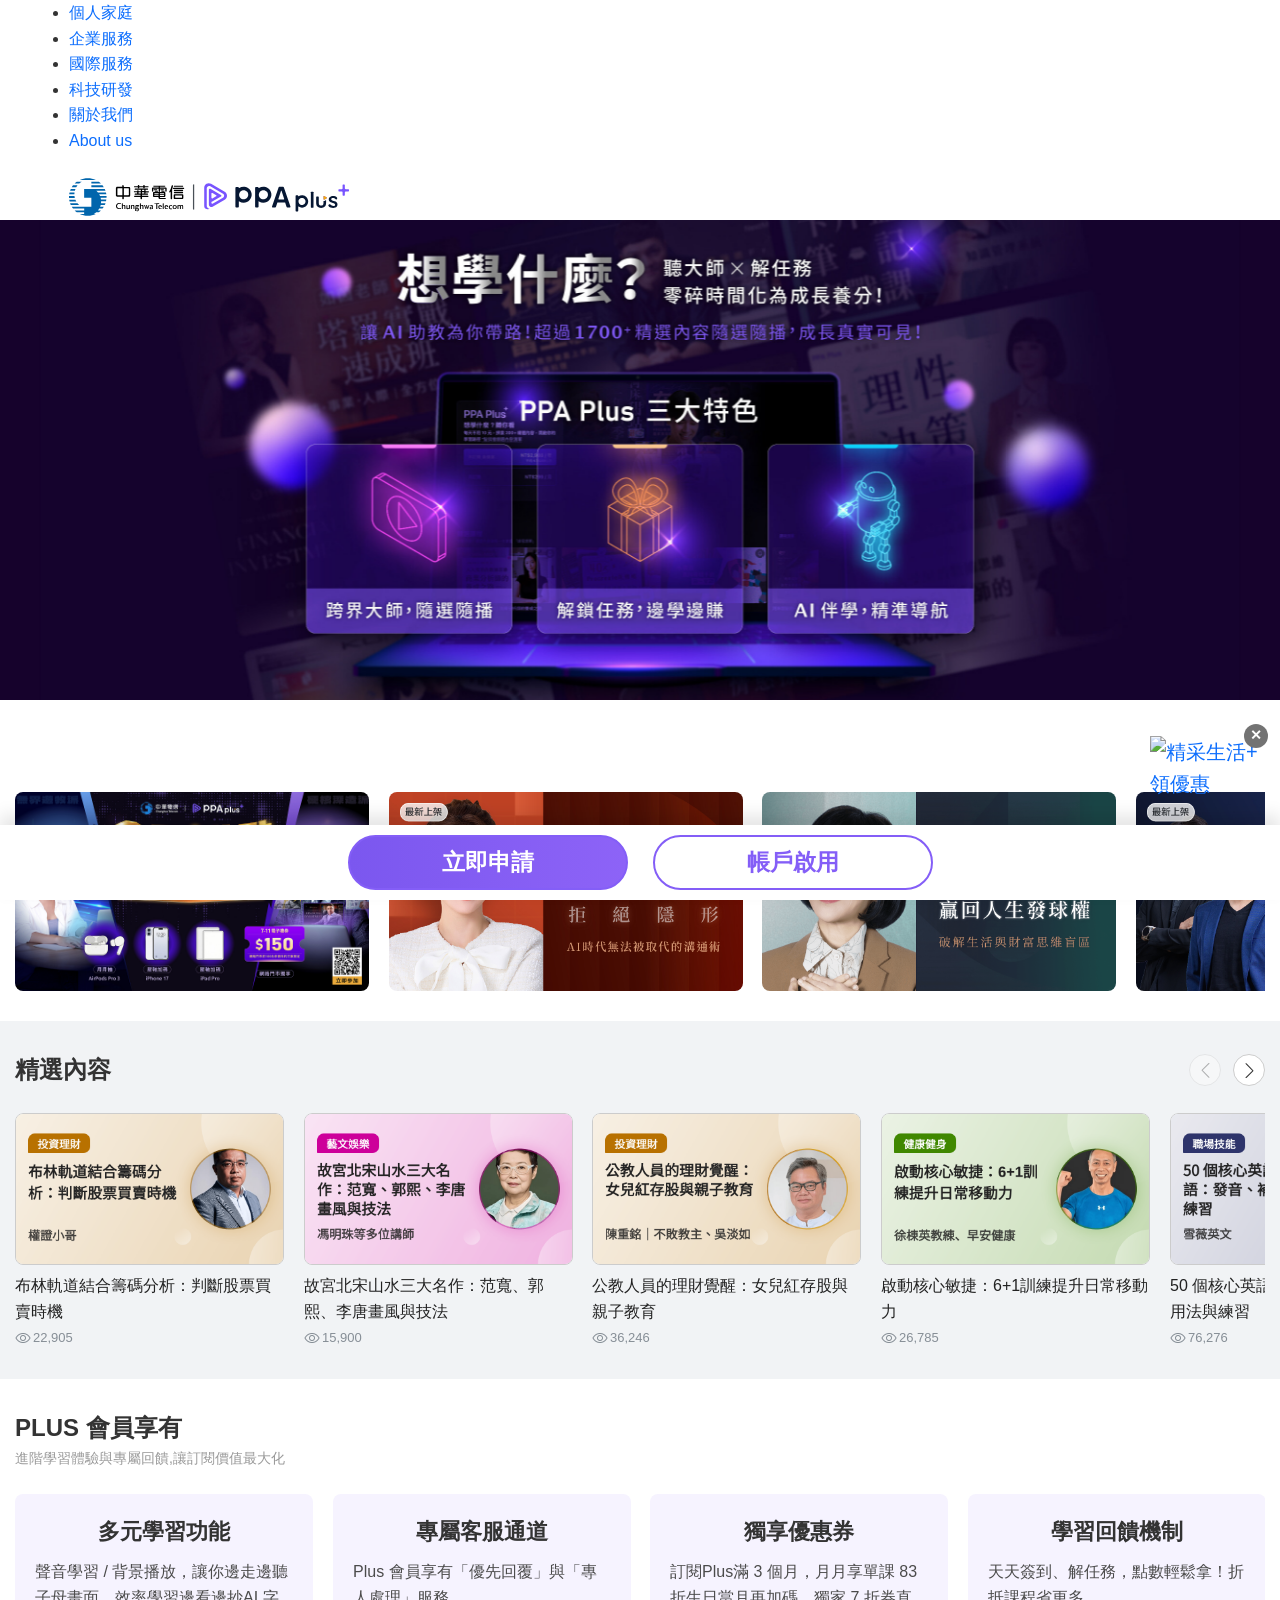
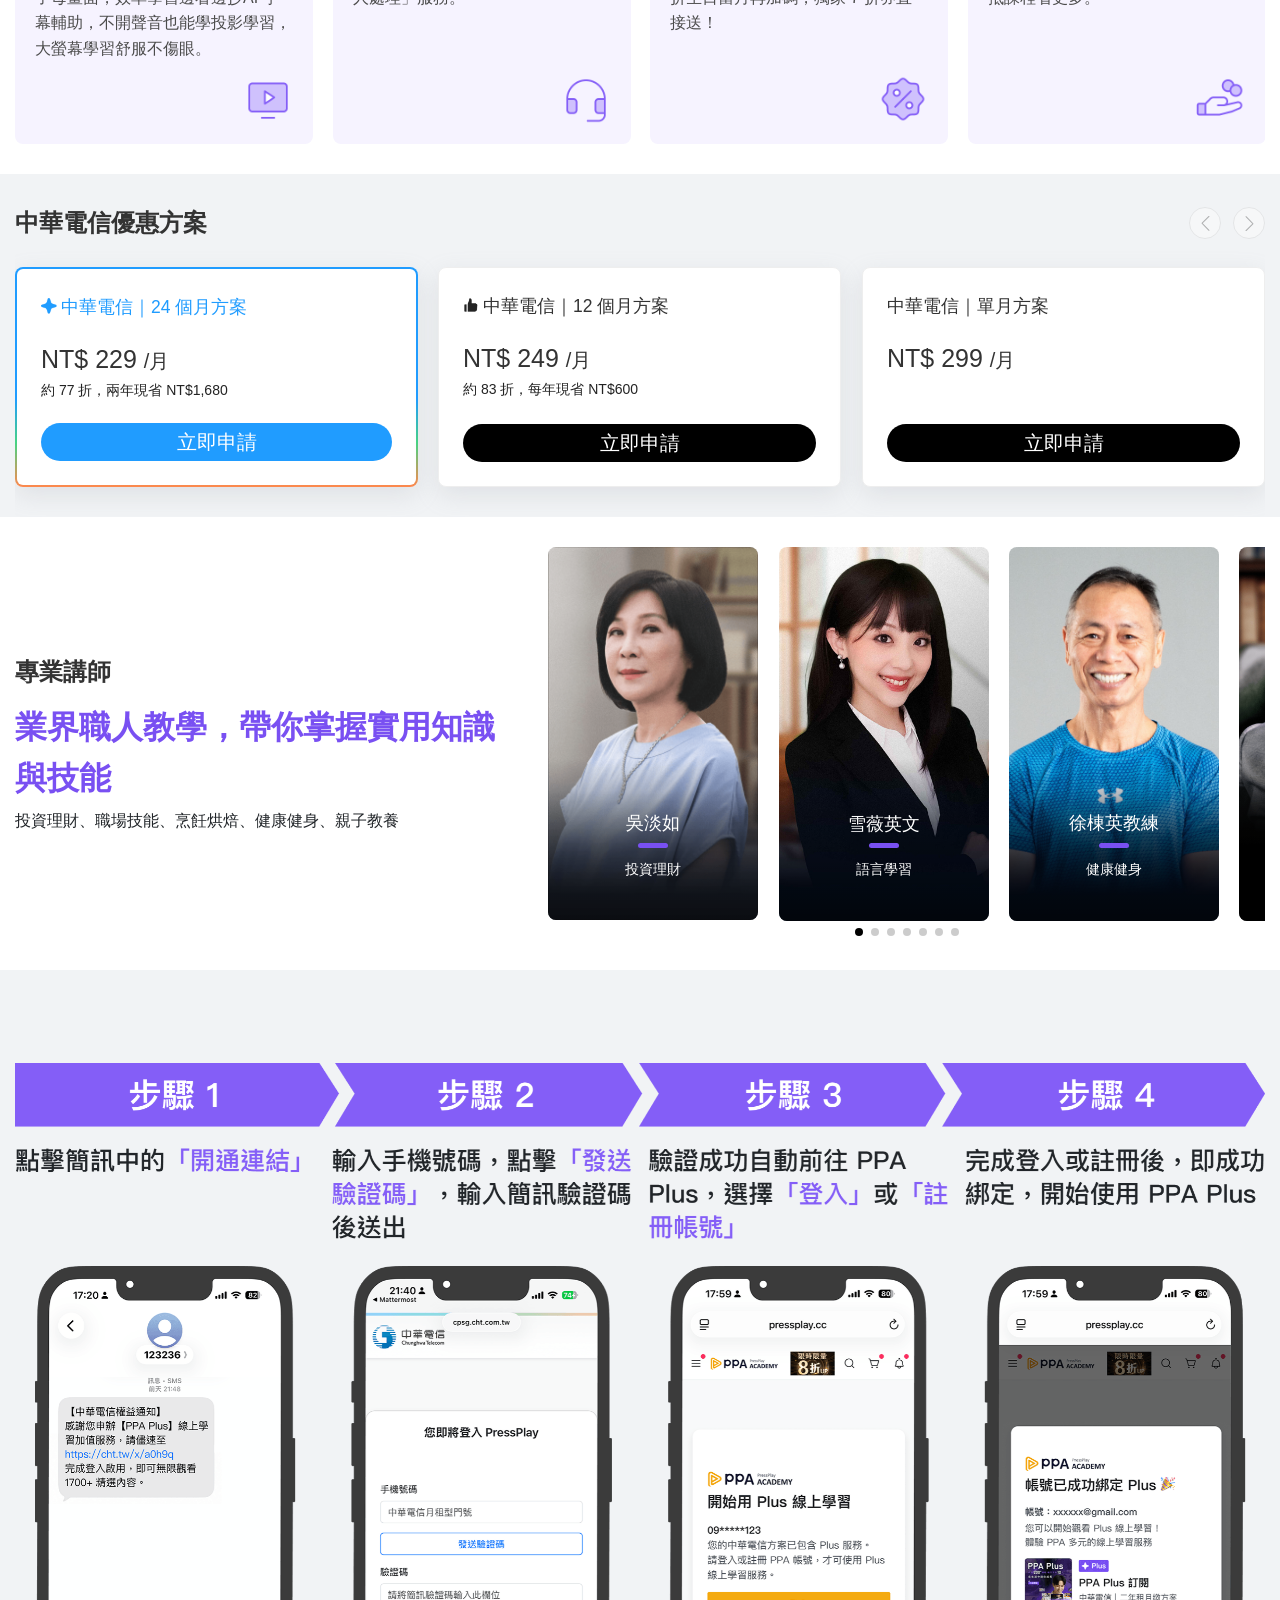
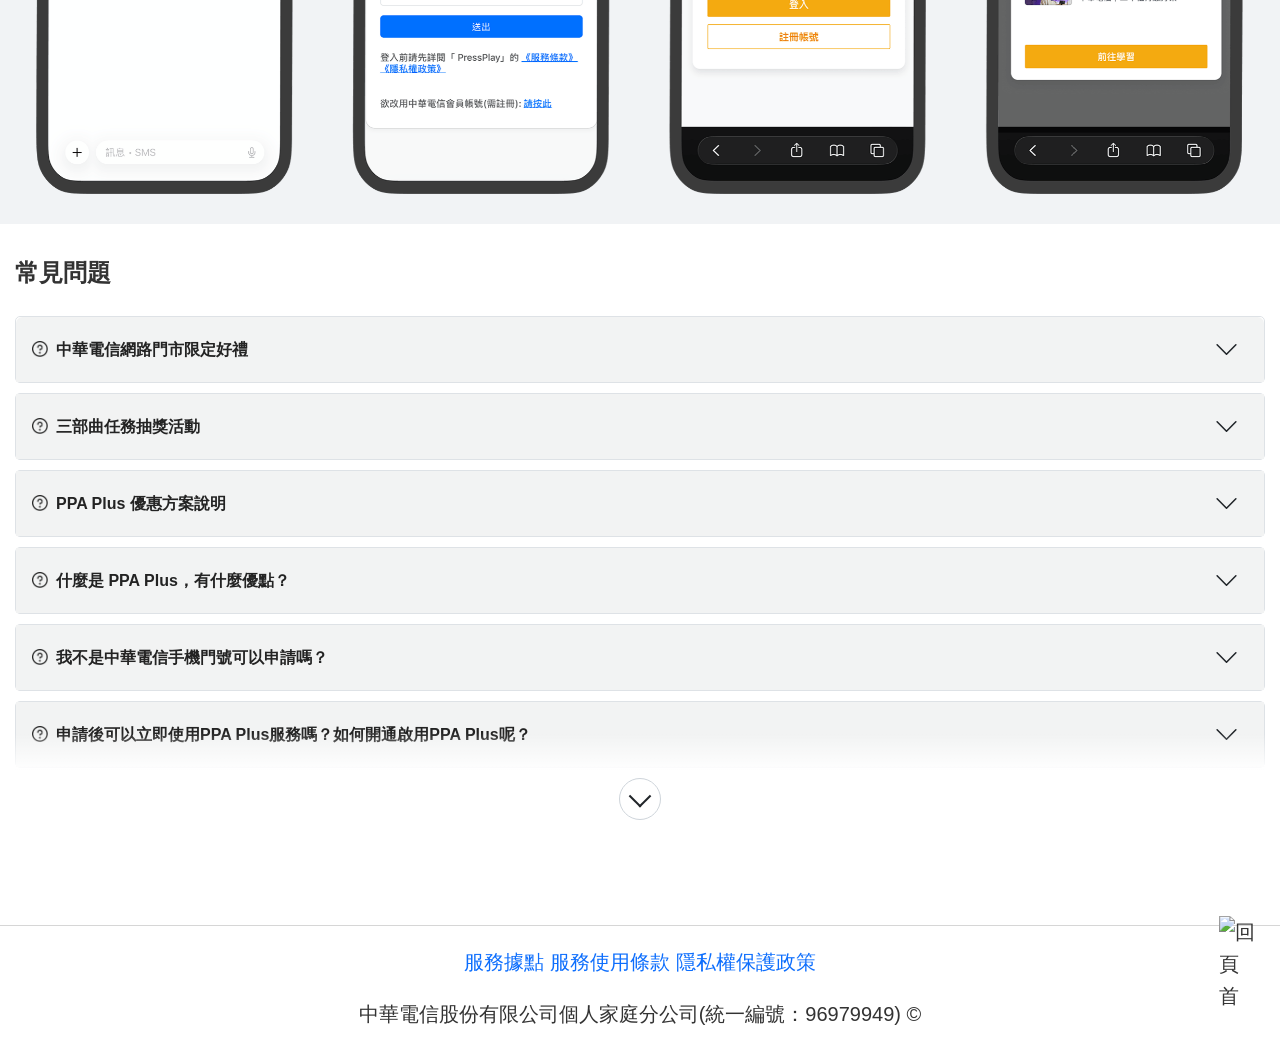
==== commit d2d4e951: "[Chg] 中華電信修改" ====
--- a/index.html
+++ b/index.html
@@ -111,6 +111,15 @@
 
     <!-- 如有引入 Bootstrap 請把以下的style 打開   -->
     <style>
+        a {text-decoration: none;}   
+        ul {padding-left: 0;}
+        .container{
+            width: auto !important;
+            max-width: 1320px!important;
+        }
+        .swiper a{
+            box-sizing: border-box;
+        }
         html {
         font-size: 17px;
         }
@@ -173,3826 +182,43 @@
             <div class="corporate-switcher desktop-only">
                 <ul>
                     <li class="sectionlink">
-					  	        <a href="https://www.cht.com.tw/home/consumer" data-click="g-gtm,g-page-event">個人家庭</a>
-                    </li>
+
+						<a href="https://www.cht.com.tw/home/consumer" data-click="g-gtm,g-page-event">個人家庭</a>
+					</li>
+					<li class="sectionlink">
+						<a href="https://www.cht.com.tw/home/enterprise" data-click="g-gtm,g-page-event">企業服務</a>
+					</li>
+					<li class="sectionlink">
+						<a href="https://www.cht.com.tw/home/campaign/gxc/c1/service/index.html" data-click="g-gtm,g-page-event">國際服務</a>
+					</li>
+
+          <li class="sectionlink">
+            <a href="https://www.chttl.com.tw/" data-click="g-gtm,g-page-event">  科技研發  </a>
+          </li>
+          
+					<li class="sectionlink">
+						<a href="https://www.cht.com.tw:443/zh-tw/home/cht" data-click="g-gtm,g-page-event">關於我們</a>
+					</li>
                     <li class="sectionlink">
-                      <a href="https://www.cht.com.tw/home/enterprise" data-click="g-gtm,g-page-event">企業服務</a>
-                    </li>
-                    <li class="sectionlink">
-                      <a href="https://www.cht.com.tw/home/campaign/gxc/c1/service/index.html" data-click="g-gtm,g-page-event">國際服務</a>
-                    </li>
-                    <li class="sectionlink">
-                      <a href="https://www.chttl.com.tw" data-click="g-gtm,g-page-event">科技研發</a>
-                    </li>
-                    <li class="sectionlink">
-                      <a href="https://www.cht.com.tw:443/zh-tw/home/cht" data-click="g-gtm,g-page-event">關於我們</a>
-                    </li>
-                    <li class="sectionlink">
-                      <a href="/en/home/cht" data-click="g-gtm,g-page-event">About us</a>
-                    </li>
+						<a href="/en/home/cht" data-click="g-gtm,g-page-event">About us</a>
+					</li>
                 </ul>
             </div>
 
 <!-- Header區 / 站台_E -->
 
-            <!-- 241108 模擬megamenu begin-->
             <nav class="nav-global">
-              <div class="logo-section" alt="中華電信">
-                <a class="logo" href="//www.cht.com.tw/" title="中華電信" data-autocomplete-group=""></a>
-                <!-- Header區 / 次級Logo_S -->
-                <!-- Header區 / 次級Logo_E -->
-              </div>
-
-              <div class="menu-section active">
-                <!-- <style>
-                  @media screen and (min-width: 768px){
-                    section#header {position: absolute;} /* 模擬header會整個滑走 */
-                  }
-                </style> -->
-                <style>
-                  .sub-menu-apply label.no-img {
-                    margin-left: 0px;
-                  }
-                </style>
-                <div class="menu">
-                  <div id="menu">
-                    <ul class="tab mobile_menu">
-
-
-                      <div class="corporate-switcher">
-                        <ul>
-                          <li class="sectionlink">
-
-                            <a href="https://www.cht.com.tw/home/consumer" data-click="g-gtm,g-page-event">
-                              個人家庭
-                            </a>
-                          </li>
-                          <li class="sectionlink">
-
-                            <a href="https://www.cht.com.tw/home/enterprise" data-click="g-gtm,g-page-event">
-                              企業服務
-                            </a>
-                          </li>
-                          <li class="sectionlink">
-
-                            <a href="https://www.cht.com.tw/home/campaign/gxc/c1/service/index.html"
-                              data-click="g-gtm,g-page-event">
-                              國際服務
-                            </a>
-                          </li>
-                          <li class="sectionlink">
-
-                            <a href="https://www.chttl.com.tw/" data-click="g-gtm,g-page-event">
-                              科技研發
-                            </a>
-                          </li>
-                          <li class="sectionlink">
-
-                            <a href="https://www.cht.com.tw:443/zh-tw/home/cht" data-click="g-gtm,g-page-event">
-                              關於我們
-                            </a>
-                          </li>
-                        </ul>
-                      </div>
-
-                      <div class="tab-container mobile-menu-tab">
-                        <div class="tab center-tab">
-                          <div class="tab-wrap in-page-tab-switcher">
-                            <a class="tab-1 current" data-menu-list="QOIz__g7QkGt929Bs8DoGQ">行動上網通話</a>
-                            <a class="tab-2 " data-menu-list="Hif88O4Vi0utplQvvinOYw">寬頻上網與市話</a>
-                            <a class="tab-3 " data-menu-list="BcoRnWfhwUyrR9oBZe52gA">影視娛樂</a>
-                            <a class="tab-4 " data-menu-list="s4I74i4Xo063EyqfpDi1_Q">智慧生活應用</a>
-                            <a class="tab-5 " data-menu-list="gMF_dlo1JUm8G1YmigxNSA">服務與會員</a>
-
-                          </div>
-                        </div>
-                      </div>
-
-                      <div class="in-page-tab-content">
-                        <div class="in-page-tab tab-1 current">
-                          <li class="menu">
-                            <div class="funcmenu sub-menu-apply">
-                              <ul class="helpmenu sub-menu-item">
-                                <label class="">
-                                  <span><img src="https://www.cht.com.tw/home/-/media/eShop-Images/test/Survice-Card/service-thumb-mobservice"></span>
-                                  快速申請
-                                </label>
-                                <li id="Rr8uXf7mKkWq_zTSAZCb0w" data-id="{5D2EBF46-E6FE-452A-AAFF-34D201909BD3}" data-node="true">
-                                  <a href="https://www.cht.com.tw/home/consumer/mobservice/preferential/with-mobile" target=""
-                                    data-click="g-gtm,g-page-event"
-                                    data-gtm-datalayer="{&quot;event&quot;:&quot;click-ga&quot;,&quot;eventCategory&quot;:&quot;行動megamenu快速服務點擊&quot;,&quot;eventLabel&quot;:&quot;行動快速服務&quot;,&quot;eventAction&quot;:&quot;購機/贈點方案&quot;}">
-                                    <span class="menu-apply-icon"><img
-                                        src="https://web-eshop.cdn.hinet.net/eShop%20Images/Consumer/megamenuicon/Megamenu%20Icon/apply-phone.svg"></span>
-                                    <span class="menu-apply-txt">
-                                      <div>購機/贈點方案</div>
-                                      <div class="menu-apply-note">新申請、攜碼、續約</div>
-                                    </span>
-
-                                  </a>
-                                </li>
-                                <li id="uBCLuPIxGUuddJ_-CzbBEw" data-id="{B88B10B8-31F2-4B19-9D74-9FFE0B36C113}" data-node="true">
-                                  <a href="https://www.cht.com.tw/home/campaign/5gnewstar" target="" data-click="g-gtm,g-page-event"
-                                    data-gtm-datalayer="{&quot;event&quot;:&quot;click-ga&quot;,&quot;eventCategory&quot;:&quot;行動megamenu快速服務點擊&quot;,&quot;eventLabel&quot;:&quot;行動快速服務&quot;,&quot;eventAction&quot;:&quot;新客戶專區&quot;}">
-                                    <span class="menu-apply-icon"><img
-                                        src="https://web-eshop.cdn.hinet.net/eShop%20Images/Consumer/megamenuicon/Megamenu%20Icon/apply-sim.svg"></span>
-                                    <span class="menu-apply-txt">
-                                      <div>新客戶專區</div>
-                                      <div class="menu-apply-note">小資、輕資等系列</div>
-                                    </span>
-
-                                  </a>
-                                </li>
-                                <li id="6UF9_30hZ0qEfD34nhiCTA" data-id="{FF7D41E9-217D-4A67-847C-3DF89E18824C}" data-node="true">
-                                  <a href="https://www.cht.com.tw/home/campaign/5gplusbroadband" target=""
-                                    data-click="g-gtm,g-page-event"
-                                    data-gtm-datalayer="{&quot;event&quot;:&quot;click-ga&quot;,&quot;eventCategory&quot;:&quot;行動megamenu快速服務點擊&quot;,&quot;eventLabel&quot;:&quot;行動快速服務&quot;,&quot;eventAction&quot;:&quot;行固飆網專區&quot;}">
-                                    <span class="menu-apply-icon"><img
-                                        src="https://web-eshop.cdn.hinet.net/eShop%20Images/Consumer/Consumer_m/Megamenu%20Icon/5g.svg"></span>
-                                    <span class="menu-apply-txt">
-                                      <div>行固飆網專區</div>
-                                      <div class="menu-apply-note">HiNet光世代、Wi-Fi全屋通、精采5G</div>
-                                    </span>
-
-                                  </a>
-                                </li>
-                                <li id="F-Kv_fBYEkSZ5mg1-N5OQg" data-id="{FDAFE217-58F0-4412-99E6-6835F8DE4E42}" data-node="true">
-                                  <a href="https://123.cht.com.tw/Addon" target="" data-click="g-gtm,g-page-event"
-                                    data-gtm-datalayer="{&quot;event&quot;:&quot;click-ga&quot;,&quot;eventCategory&quot;:&quot;行動megamenu快速服務點擊&quot;,&quot;eventLabel&quot;:&quot;行動快速服務&quot;,&quot;eventAction&quot;:&quot;加價購服務&quot;}">
-                                    <span class="menu-apply-icon"><img
-                                        src="https://web-eshop.cdn.hinet.net/eShop%20Images/Consumer/megamenuicon/Megamenu%20Icon/apply-new.svg"></span>
-                                    <span class="menu-apply-txt">
-                                      <div>加價購服務</div>
-                                      <div class="menu-apply-note">上網量、熱點分享量</div>
-                                    </span>
-
-                                  </a>
-                                </li>
-                                <li id="5YdkbYw3rkarMlr9wBqF3w" data-id="{6D6487E5-378C-46AE-AB32-5AFDC01A85DF}" data-node="true">
-                                  <a href="https://www.cht.com.tw/home/campaign/roamingplan/index" target=""
-                                    data-click="g-gtm,g-page-event"
-                                    data-gtm-datalayer="{&quot;event&quot;:&quot;click-ga&quot;,&quot;eventCategory&quot;:&quot;行動megamenu快速服務點擊&quot;,&quot;eventLabel&quot;:&quot;行動快速服務&quot;,&quot;eventAction&quot;:&quot;國際漫遊&quot;}">
-                                    <span class="menu-apply-icon"><img
-                                        src="https://web-eshop.cdn.hinet.net/eShop%20Images/Consumer/megamenuicon/Megamenu%20Icon/apply-roaming.svg"></span>
-                                    <span class="menu-apply-txt">
-                                      <div>申請國際漫遊</div>
-                                      <div class="menu-apply-note">出國上網、原號漫遊</div>
-                                    </span>
-
-                                  </a>
-                                </li>
-                                <li id="rUAaas8dzUKRa8EuR-9oTw" data-id="{6A1A40AD-1DCF-42CD-916B-C12E47EF684F}" data-node="true">
-                                  <a href="https://www.cht.com.tw/Prepaid/recharge/BuyList" target=""
-                                    data-click="g-gtm,g-page-event"
-                                    data-gtm-datalayer="{&quot;event&quot;:&quot;click-ga&quot;,&quot;eventCategory&quot;:&quot;行動megamenu快速服務點擊&quot;,&quot;eventLabel&quot;:&quot;行動快速服務&quot;,&quot;eventAction&quot;:&quot;預付卡儲值&quot;}">
-                                    <span class="menu-apply-icon"><img
-                                        src="https://web-eshop.cdn.hinet.net/eShop%20Images/Consumer/Consumer_m/Megamenu%20Icon/prepaid_recharge.svg"></span>
-                                    <span class="menu-apply-txt">
-                                      <div>預付卡儲值</div>
-                                      <div class="menu-apply-note">通信費、上網量</div>
-                                    </span>
-
-                                  </a>
-                                </li>
-
-                              </ul>
-                              <div class="sub-menu-help-center">
-                                <a href="https://www.cht.com.tw/home/consumer/member/mobileservice" data-click="g-gtm,g-page-event"
-                                  data-gtm-datalayer="{&quot;event&quot;:&quot;click-ga&quot;,&quot;eventCategory&quot;:&quot;行動megamenu快速服務點擊&quot;,&quot;eventLabel&quot;:&quot;行動快速服務&quot;,&quot;eventAction&quot;:&quot;行動自助服務區(服務)&quot;}">
-                                  <span class="menu-apply-icon"><img
-                                      src="https://web-eshop.cdn.hinet.net/eShop%20Images/Consumer/megamenuicon/Megamenu%20Icon/apply-help-center.svg"></span>
-                                  <span class="menu-apply-txt">
-                                    <div class="is-blue">自助服務區</div>
-                                    <div class="menu-apply-note">未出帳用量、合約、解鎖、故障報修</div>
-                                  </span>
-                                </a>
-                              </div>
-
-                            </div>
-                            <ul class="sub-menu-list">
-                              <li>
-                                <div class="accordian-group active">
-                                  <a class="accordian-title" href="javascript:;">看方案</a>
-                                  <ul class="accordian-content">
-                                    <li id="N9SJQ4bbqU-mFmSzLnnAKA" data-id="{4389D437-DB86-4FA9-A616-64B32E79C028}"
-                                      data-node="true">
-                                      <a data-click="g-gtm,g-page-event"
-                                        data-gtm-datalayer="{&quot;event&quot;:&quot;click-ga&quot;,&quot;eventCategory&quot;:&quot;行動megamenu點擊&quot;,&quot;eventLabel&quot;:&quot;優惠方案類別&quot;,&quot;eventAction&quot;:&quot;購機/贈點優惠&quot;}"
-                                        href="https://www.cht.com.tw/home/consumer/mobservice/preferential/with-mobile" target="">
-                                        <span class="">購機/贈點優惠</span>
-                                      </a>
-                                    </li>
-                                    <li id="_ciPD1N9_EKl9ir0EwmyUg" data-id="{0F8FC8FD-7D53-42FC-A5F6-2AF41309B252}"
-                                      data-node="true">
-                                      <a data-click="g-gtm,g-page-event"
-                                        data-gtm-datalayer="{&quot;event&quot;:&quot;click-ga&quot;,&quot;eventCategory&quot;:&quot;行動megamenu點擊&quot;,&quot;eventLabel&quot;:&quot;優惠方案類別&quot;,&quot;eventAction&quot;:&quot;行動月租總覽&quot;}"
-                                        href="https://www.cht.com.tw/home/campaign/5gmap" target="">
-                                        <span class="">行動月租總覽</span>
-                                      </a>
-                                    </li>
-                                    <li id="wNlyVcIkbkuDw6P5xeufJA" data-id="{5572D9C0-24C2-4B6E-83C3-A3F9C5EB9F24}"
-                                      data-node="true">
-                                      <a data-click="g-gtm,g-page-event"
-                                        data-gtm-datalayer="{&quot;event&quot;:&quot;click-ga&quot;,&quot;eventCategory&quot;:&quot;行動megamenu點擊&quot;,&quot;eventLabel&quot;:&quot;優惠方案類別&quot;,&quot;eventAction&quot;:&quot;新客戶專區&quot;}"
-                                        href="https://www.cht.com.tw/home/consumer/mobservice/preferential/newstar" target="">
-                                        <span class="">新客戶專區</span>
-                                      </a>
-                                    </li>
-                                    <li id="pkbR7U42UEKDm240FCFJFg" data-id="{EDD146A6-364E-4250-839B-6E3414214916}"
-                                      data-node="true">
-                                      <a data-click="g-gtm,g-page-event"
-                                        data-gtm-datalayer="{&quot;event&quot;:&quot;click-ga&quot;,&quot;eventCategory&quot;:&quot;行動megamenu點擊&quot;,&quot;eventLabel&quot;:&quot;找手機&quot;,&quot;eventAction&quot;:&quot;老客戶第2門&quot;}"
-                                        href="https://www.cht.com.tw/home/campaign/5gplan_mgm?tab=tab_3 " target="">
-                                        <span class="">老客戶第2門</span>
-                                      </a>
-                                    </li>
-                                    <li id="RwLWfLQF10qJwuGiAAidAw" data-id="{7CD60247-05B4-4AD7-89C2-E1A200089D03}"
-                                      data-node="true">
-                                      <a data-click="g-gtm,g-page-event"
-                                        data-gtm-datalayer="{&quot;event&quot;:&quot;click-ga&quot;,&quot;eventCategory&quot;:&quot;行動megamenu點擊&quot;,&quot;eventLabel&quot;:&quot;優惠方案類別&quot;,&quot;eventAction&quot;:&quot;更多優惠&quot;}"
-                                        href="https://www.cht.com.tw/home/consumer/mobservice/preferential/moreplan" target="">
-                                        <span class="">更多門號優惠</span>
-                                      </a>
-                                    </li>
-                                  </ul>
-                                </div>
-                              </li>
-                              <li>
-                                <div class="accordian-group active">
-                                  <a class="accordian-title" href="javascript:;">找手機</a>
-                                  <ul class="accordian-content">
-                                    <li id="ESAPMzyTVUaI6Umgkqo13w" data-id="{330F2011-933C-4655-88E9-49A092AA35DF}"
-                                      data-node="true">
-                                      <a data-click="g-gtm,g-page-event"
-                                        data-gtm-datalayer="{&quot;event&quot;:&quot;click-ga&quot;,&quot;eventCategory&quot;:&quot;行動megamenu點擊&quot;,&quot;eventLabel&quot;:&quot;找手機&quot;,&quot;eventAction&quot;:&quot;APPLE專區&quot;}"
-                                        href="https://www.cht.com.tw/home/consumer/mobservice/findphone/iphone" target="">
-                                        <span class="">Apple專區</span>
-                                      </a>
-                                    </li>
-                                    <li id="M6QkCy2_GUqBR2S8DP_SNQ" data-id="{0B24A433-BF2D-4A19-8147-64BC0CFFD235}"
-                                      data-node="true">
-                                      <a data-click="g-gtm,g-page-event"
-                                        data-gtm-datalayer="{&quot;event&quot;:&quot;click-ga&quot;,&quot;eventCategory&quot;:&quot;行動megamenu點擊&quot;,&quot;eventLabel&quot;:&quot;找手機&quot;,&quot;eventAction&quot;:&quot;Android專區&quot;}"
-                                        href="https://www.cht.com.tw/home/consumer/mobservice/findphone/android" target="">
-                                        <span class="">Android專區</span>
-                                      </a>
-                                    </li>
-                                    <li id="OpD_-T4JCkSqxgbkmEm6Kw" data-id="{F9FF903A-093E-440A-AAC6-06E49849BA2B}"
-                                      data-node="true">
-                                      <a data-click="g-gtm,g-page-event"
-                                        data-gtm-datalayer="{&quot;event&quot;:&quot;click-ga&quot;,&quot;eventCategory&quot;:&quot;行動megamenu點擊&quot;,&quot;eventLabel&quot;:&quot;找手機&quot;,&quot;eventAction&quot;:&quot;精采Fun生活&quot;}"
-                                        href="https://www.cht.com.tw/home/consumer/mobservice/findphone/fun" target="">
-                                        <span class="">精采Fun生活</span>
-                                      </a>
-                                    </li>
-                                    <li id="vsBsIpcQsUqSwP75SO9tJw" data-id="{226CC0BE-1097-4AB1-92C0-FEF948EF6D27}"
-                                      data-node="true">
-                                      <a data-click="g-gtm,g-page-event"
-                                        data-gtm-datalayer="{&quot;event&quot;:&quot;click-ga&quot;,&quot;eventCategory&quot;:&quot;行動megamenu點擊&quot;,&quot;eventLabel&quot;:&quot;找手機&quot;,&quot;eventAction&quot;:&quot;品牌機館&quot;}"
-                                        href="https://www.cht.com.tw/home/consumer/mobservice/findphone/promomobile" target="">
-                                        <span class="">品牌機館</span>
-                                      </a>
-                                    </li>
-                                    <li id="1pcl7CB8nkq5VAx_e17grQ" data-id="{EC2597D6-7C20-4A9E-B954-0C7F7B5EE0AD}"
-                                      data-node="true">
-                                      <a data-click="g-gtm,g-page-event"
-                                        data-gtm-datalayer="{&quot;event&quot;:&quot;click-ga&quot;,&quot;eventCategory&quot;:&quot;行動megamenu點擊&quot;,&quot;eventLabel&quot;:&quot;找手機&quot;,&quot;eventAction&quot;:&quot;找更多機款&quot;}"
-                                        href="https://www.cht.com.tw/home/consumer/mobservice/findphone/more" target="">
-                                        <span class="">找更多機款</span>
-                                      </a>
-                                    </li>
-                                  </ul>
-                                </div>
-                              </li>
-                              <li>
-                                <div class="accordian-group active">
-                                  <a class="accordian-title" href="javascript:;">預付卡</a>
-                                  <ul class="accordian-content">
-                                    <li id="yfZ4wvM9p0qXaZE7z7DqGA" data-id="{C278F6C9-3DF3-4AA7-9769-913BCFB0EA18}"
-                                      data-node="true">
-                                      <a data-click="g-gtm,g-page-event"
-                                        data-gtm-datalayer="{&quot;event&quot;:&quot;click-ga&quot;,&quot;eventCategory&quot;:&quot;行動megamenu點擊&quot;,&quot;eventLabel&quot;:&quot;預付卡類別&quot;,&quot;eventAction&quot;:&quot;預付卡申辦&quot;}"
-                                        href="https://www.cht.com.tw/home/consumer/mobservice/prepaid/prepaid" target="">
-                                        <span class="">預付卡申請</span>
-                                      </a>
-                                    </li>
-                                    <li id="R2cY0cZr5EqKkqmkP1UvzQ" data-id="{D1186747-6BC6-4AE4-8A92-A9A43F552FCD}"
-                                      data-node="true">
-                                      <a data-click="g-gtm,g-page-event"
-                                        data-gtm-datalayer="{&quot;event&quot;:&quot;click-ga&quot;,&quot;eventCategory&quot;:&quot;行動megamenu點擊&quot;,&quot;eventLabel&quot;:&quot;預付卡類別&quot;,&quot;eventAction&quot;:&quot;儲值方案&quot;}"
-                                        href="https://www.cht.com.tw/home/consumer/mobservice/prepaid/prepaidrecharge" target="">
-                                        <span class="">儲值方案</span>
-                                      </a>
-                                    </li>
-                                    <li id="6ruvj2cW4U6wWqVMvsMsnw" data-id="{8FAFBBEA-1667-4EE1-B05A-A54CBEC32C9F}"
-                                      data-node="true">
-                                      <a data-click="g-gtm,g-page-event"
-                                        data-gtm-datalayer="{&quot;event&quot;:&quot;click-ga&quot;,&quot;eventCategory&quot;:&quot;行動megamenu點擊&quot;,&quot;eventLabel&quot;:&quot;預付卡類別&quot;,&quot;eventAction&quot;:&quot;HoHo月租代儲&quot;}"
-                                        href="https://www.cht.com.tw/home/consumer/mobservice/prepaid/556" target="">
-                                        <span class="">HoHo月租代儲</span>
-                                      </a>
-                                    </li>
-                                    <li id="N-obgbJi1kqRY72bBduVnA" data-id="{811BEA37-62B2-4AD6-9163-BD9B05DB959C}"
-                                      data-node="true">
-                                      <a data-click="g-gtm,g-page-event"
-                                        data-gtm-datalayer="{&quot;event&quot;:&quot;click-ga&quot;,&quot;eventCategory&quot;:&quot;行動megamenu點擊&quot;,&quot;eventLabel&quot;:&quot;預付卡類別&quot;,&quot;eventAction&quot;:&quot;親子預付卡&quot;}"
-                                        href="https://www.cht.com.tw/home/consumer/mobservice/prepaid/klids-prepaidcard" target="">
-                                        <span class="">親子預付卡</span>
-                                      </a>
-                                    </li>
-                                    <li id="IdIPbDDkgkyrK2zkJ4H6Zw" data-id="{6C0FD221-E430-4C82-AB2B-6CE42781FA67}"
-                                      data-node="true">
-                                      <a data-click="g-gtm,g-page-event"
-                                        data-gtm-datalayer="{&quot;event&quot;:&quot;click-ga&quot;,&quot;eventCategory&quot;:&quot;行動megamenu點擊&quot;,&quot;eventLabel&quot;:&quot;預付卡類別&quot;,&quot;eventAction&quot;:&quot;儲值紀錄查詢&quot;}"
-                                        href="https://www.cht.com.tw/home/consumer/mobservice/prepaid/querytype3" target="">
-                                        <span class="">儲值紀錄查詢</span>
-                                      </a>
-                                    </li>
-                                  </ul>
-                                </div>
-                              </li>
-                              <li>
-                                <div class="accordian-group active">
-                                  <a class="accordian-title" href="javascript:;">行動加值</a>
-                                  <ul class="accordian-content">
-                                    <li id="EgYZ0lLmdUKwsI3DCvVMkg" data-id="{D2190612-E652-4275-B0B0-8DC30AF54C92}"
-                                      data-node="true">
-                                      <a data-click="g-gtm,g-page-event"
-                                        data-gtm-datalayer="{&quot;event&quot;:&quot;click-ga&quot;,&quot;eventCategory&quot;:&quot;行動megamenu點擊&quot;,&quot;eventLabel&quot;:&quot;行動加值類別&quot;,&quot;eventAction&quot;:&quot;加值5星推薦&quot;}"
-                                        href="https://www.cht.com.tw/home/campaign/valueadd-5star" target="">
-                                        <span class="">加值5星推薦</span>
-                                      </a>
-                                    </li>
-                                    <li id="uMkAC5nNc0Kk03qE9M6fXA" data-id="{0B00C9B8-CD99-4273-A4D3-7A84F4CE9F5C}"
-                                      data-node="true">
-                                      <a data-click="g-gtm,g-page-event"
-                                        data-gtm-datalayer="{&quot;event&quot;:&quot;click-ga&quot;,&quot;eventCategory&quot;:&quot;行動megamenu點擊&quot;,&quot;eventLabel&quot;:&quot;行動加值類別&quot;,&quot;eventAction&quot;:&quot;加值服務優惠&quot;}"
-                                        href="https://www.cht.com.tw/home/consumer/mobservice/value-added/promo" target="">
-                                        <span class="">加值服務優惠</span>
-                                      </a>
-                                    </li>
-                                    <li id="lZWLTJjeUUqYU_-TJCAo1Q" data-id="{4C8B9595-DE98-4A51-9853-FF93242028D5}"
-                                      data-node="true">
-                                      <a data-click="g-gtm,g-page-event"
-                                        data-gtm-datalayer="{&quot;event&quot;:&quot;click-ga&quot;,&quot;eventCategory&quot;:&quot;行動megamenu點擊&quot;,&quot;eventLabel&quot;:&quot;行動加值類別&quot;,&quot;eventAction&quot;:&quot;加值服務總覽&quot;}"
-                                        href="https://www.cht.com.tw/home/consumer/mobservice/value-added/more" target="">
-                                        <span class="">加值服務總覽</span>
-                                      </a>
-                                    </li>
-                                    <li id="dE3ulc4oREaE-QuWwJ1h5w" data-id="{95EE4D74-28CE-4644-84F9-0B96C09D61E7}"
-                                      data-node="true">
-                                      <a data-click="g-gtm,g-page-event"
-                                        data-gtm-datalayer="{&quot;event&quot;:&quot;click-ga&quot;,&quot;eventCategory&quot;:&quot;行動megamenu點擊&quot;,&quot;eventLabel&quot;:&quot;行動加值類別&quot;,&quot;eventAction&quot;:&quot;加值服務開通&quot;}"
-                                        href="https://www.cht.com.tw/home/consumer/mobservice/value-added/valueadd_vasactivation"
-                                        target="">
-                                        <span class="">加值服務開通</span>
-                                      </a>
-                                    </li>
-                                    <li id="WNpY1ZLG-Eae-G63YHj0AQ" data-id="{D558DA58-C692-46F8-9EF8-6EB76078F401}"
-                                      data-node="true">
-                                      <a data-click="g-gtm,g-page-event"
-                                        data-gtm-datalayer="{&quot;event&quot;:&quot;click-ga&quot;,&quot;eventCategory&quot;:&quot;行動megamenu點擊&quot;,&quot;eventLabel&quot;:&quot;行動加值類別&quot;,&quot;eventAction&quot;:&quot;Google Oone&quot;}"
-                                        href="https://www.cht.com.tw/home/consumer/mobservice/value-added/googleone" target="">
-                                        <span class="">Google One</span>
-                                      </a>
-                                    </li>
-                                  </ul>
-                                </div>
-                              </li>
-                              <li>
-                                <div class="accordian-group active">
-                                  <a class="accordian-title" href="javascript:;">漫遊與通訊應用</a>
-                                  <ul class="accordian-content">
-                                    <li id="1I4te1JM2E-gS2EGez8MBg" data-id="{7B2D8ED4-4C52-4FD8-A04B-61067B3F0C06}"
-                                      data-node="true">
-                                      <a data-click="g-gtm,g-page-event"
-                                        data-gtm-datalayer="{&quot;event&quot;:&quot;click-ga&quot;,&quot;eventCategory&quot;:&quot;行動megamenu點擊&quot;,&quot;eventLabel&quot;:&quot;漫遊與通訊應用類別&quot;,&quot;eventAction&quot;:&quot;漫遊服務優惠&quot;}"
-                                        href="https://www.cht.com.tw/home/consumer/mobservice/basic/roamingfinder" target="">
-                                        <span class="">漫遊服務優惠</span>
-                                      </a>
-                                    </li>
-                                    <li id="Rd7NtZDE40-VHbxhFfI5Ig" data-id="{B5CDDE45-C490-4FE3-951D-BC6115F23922}"
-                                      data-node="true">
-                                      <a data-click="g-gtm,g-page-event"
-                                        data-gtm-datalayer="{&quot;event&quot;:&quot;click-ga&quot;,&quot;eventCategory&quot;:&quot;行動megamenu點擊&quot;,&quot;eventLabel&quot;:&quot;漫遊與通訊應用類別&quot;,&quot;eventAction&quot;:&quot;漫遊服務總覽&quot;}"
-                                        href="https://www.cht.com.tw/home/consumer/mobservice/basic/roaming" target="">
-                                        <span class="">漫遊服務總覽</span>
-                                      </a>
-                                    </li>
-                                    <li id="CUPGNoaSQ0y2nygerVjntQ" data-id="{36C64309-9286-4C43-B69F-281EAD58E7B5}"
-                                      data-node="true">
-                                      <a data-click="g-gtm,g-page-event"
-                                        data-gtm-datalayer="{&quot;event&quot;:&quot;click-ga&quot;,&quot;eventCategory&quot;:&quot;行動megamenu點擊&quot;,&quot;eventLabel&quot;:&quot;漫遊與通訊應用類別&quot;,&quot;eventAction&quot;:&quot;流量加價購&quot;}"
-                                        href="https://www.cht.com.tw/home/consumer/mobservice/basic/add" target="">
-                                        <span class="">流量加價購</span>
-                                      </a>
-                                    </li>
-                                    <li id="3blDbabkNk22Or0MgAOM2A" data-id="{6D43B9DD-E4A6-4D36-B63A-BD0C80038CD8}"
-                                      data-node="true">
-                                      <a data-click="g-gtm,g-page-event"
-                                        data-gtm-datalayer="{&quot;event&quot;:&quot;click-ga&quot;,&quot;eventCategory&quot;:&quot;行動megamenu點擊&quot;,&quot;eventLabel&quot;:&quot;漫遊與通訊應用類別&quot;,&quot;eventAction&quot;:&quot;衛星通訊&quot;}"
-                                        href="https://www.cht.com.tw/home/consumer/mobservice/basic/gift" target="">
-                                        <span class="">衛星通訊</span>
-                                      </a>
-                                    </li>
-                                    <li id="FOf6gU42l0GfcMqr4R4CEQ" data-id="{81FAE714-364E-4197-9F70-CAABE11E0211}"
-                                      data-node="true">
-                                      <a data-click="g-gtm,g-page-event"
-                                        data-gtm-datalayer="{&quot;event&quot;:&quot;click-ga&quot;,&quot;eventCategory&quot;:&quot;行動megamenu點擊&quot;,&quot;eventLabel&quot;:&quot;漫遊與通訊應用類別&quot;,&quot;eventAction&quot;:&quot;通訊應用&quot;}"
-                                        href="https://www.cht.com.tw/home/consumer/mobservice/basic/more" target="">
-                                        <span class="">通訊應用</span>
-                                      </a>
-                                    </li>
-                                  </ul>
-                                </div>
-                              </li>
-                            </ul>
-                          </li>
-                        </div>
-                        <div class="in-page-tab tab-2 ">
-                          <li class="menu">
-                            <div class="funcmenu sub-menu-apply">
-                              <ul class="helpmenu sub-menu-item">
-                                <label class="">
-                                  <span><img src="https://www.cht.com.tw/home/-/media/eShop-Images/test/Survice-Card/service-thumb-broadband"></span>
-                                  快速申請
-                                </label>
-                                <li id="xHJ1EoyBk0S97DaIhkmiKA" data-id="{127572C4-818C-4493-BDEC-36888649A228}" data-node="true">
-                                  <a href="https://www.cht.com.tw/home/campaign/broadband/limittime" target=""
-                                    data-click="g-gtm,g-page-event"
-                                    data-gtm-datalayer="{&quot;event&quot;:&quot;click-ga&quot;,&quot;eventCategory&quot;:&quot;寬頻市話megamenu快速服務點擊&quot;,&quot;eventLabel&quot;:&quot;寬頻市話快速服務&quot;,&quot;eventAction&quot;:&quot;速在有禮方案&quot;}">
-                                    <span class="menu-apply-icon"><img
-                                        src="https://web-eshop.cdn.hinet.net/eShop%20Images/Consumer/megamenuicon/Megamenu%20Icon/apply-speed-up.svg"></span>
-                                    <span class="menu-apply-txt">
-                                      <div>速在必行方案</div>
-                                      <div class="menu-apply-note">飆速最優惠，網路申請加贈點數</div>
-                                    </span>
-
-                                  </a>
-                                </li>
-                                <li id="7DYzUqjMtUCbjxDGvJp0PA" data-id="{523336EC-CCA8-40B5-9B8F-10C6BC9A743C}" data-node="true">
-                                  <a href="https://www.cht.com.tw/home/campaign/broadband/highspeedgift" target=""
-                                    data-click="g-gtm,g-page-event"
-                                    data-gtm-datalayer="{&quot;event&quot;:&quot;click-ga&quot;,&quot;eventCategory&quot;:&quot;寬頻市話megamenu快速服務點擊&quot;,&quot;eventLabel&quot;:&quot;寬頻市話快速服務&quot;,&quot;eventAction&quot;:&quot;速在有禮方案&quot;}">
-                                    <span class="menu-apply-icon"><img
-                                        src="https://web-eshop.cdn.hinet.net/eShop%20Images/Consumer/megamenuicon/Megamenu%20Icon/apply-speed-up.svg"></span>
-                                    <span class="menu-apply-txt">
-                                      <div>速在有禮方案</div>
-                                      <div class="menu-apply-note">送0元高價家電，網路申請加贈點數</div>
-                                    </span>
-
-                                  </a>
-                                </li>
-                                <li id="Q9vpxOzjIUGvNAI8VZteTg" data-id="{C4E9DB43-E3EC-4121-AF34-023C559B5E4E}" data-node="true">
-                                  <a href="https://www.cht.com.tw/home/consumer/broadband/preferential/hinetbroadbandpromo"
-                                    target="" data-click="g-gtm,g-page-event"
-                                    data-gtm-datalayer="{&quot;event&quot;:&quot;click-ga&quot;,&quot;eventCategory&quot;:&quot;寬頻市話megamenu快速服務點擊&quot;,&quot;eventLabel&quot;:&quot;寬頻市話快速服務&quot;,&quot;eventAction&quot;:&quot;最新優惠&quot;}">
-                                    <span class="menu-apply-icon"><img
-                                        src="https://web-eshop.cdn.hinet.net/eShop%20Images/Consumer/Consumer_m/Megamenu%20Icon/apply_broadband.svg"></span>
-                                    <span class="menu-apply-txt">
-                                      <div>最新優惠</div>
-                                      <div class="menu-apply-note">新申請/升速/續約全優惠方案</div>
-                                    </span>
-
-                                  </a>
-                                </li>
-                                <li id="i6Jiq3nOJ0iszOUg38utCg" data-id="{AB62A28B-CE79-4827-ACCC-E520DFCBAD0A}" data-node="true">
-                                  <a href="https://www.cht.com.tw/home/campaign/broadbandnewstar" target=""
-                                    data-click="g-gtm,g-page-event"
-                                    data-gtm-datalayer="{&quot;event&quot;:&quot;click-ga&quot;,&quot;eventCategory&quot;:&quot;寬頻市話megamenu快速服務點擊&quot;,&quot;eventLabel&quot;:&quot;寬頻市話快速服務&quot;,&quot;eventAction&quot;:&quot;新客戶專區&quot;}">
-                                    <span class="menu-apply-icon"><img
-                                        src="https://web-eshop.cdn.hinet.net/eShop%20Images/Consumer/Consumer_m/Megamenu%20Icon/search.svg"></span>
-                                    <span class="menu-apply-txt">
-                                      <div>新客戶專區</div>
-                                      <div class="menu-apply-note">最適方案推薦</div>
-                                    </span>
-
-                                  </a>
-                                </li>
-                                <li id="If5bCKuHwkus8Ci2wQSB-w" data-id="{085BFE21-87AB-4BC2-ACF0-28B6C10481FB}" data-node="true">
-                                  <a href="https://www.cht.com.tw/home/campaign/broadband/mgm" target=""
-                                    data-click="g-gtm,g-page-event"
-                                    data-gtm-datalayer="{&quot;event&quot;:&quot;click-ga&quot;,&quot;eventCategory&quot;:&quot;寬頻市話megamenu快速服務點擊&quot;,&quot;eventLabel&quot;:&quot;寬頻市話快速服務&quot;,&quot;eventAction&quot;:&quot;幸好友禮&quot;}">
-                                    <span class="menu-apply-icon"><img
-                                        src="https://web-eshop.cdn.hinet.net/eShop%20Images/Consumer/Consumer_m/Megamenu%20Icon/more.svg"></span>
-                                    <span class="menu-apply-txt">
-                                      <div>幸好友禮</div>
-                                      <div class="menu-apply-note">邀友申請光世代，點數雙雙入袋</div>
-                                    </span>
-
-                                  </a>
-                                </li>
-                                <li id="0zGXrs2Cvk2oc8h2fUktQw" data-id="{AE9731D3-82CD-4DBE-A873-C8767D492D43}" data-node="true">
-                                  <a href="https://www.cht.com.tw/home/consumer/customer-service/hinet-faq" target=""
-                                    data-click="g-gtm,g-page-event"
-                                    data-gtm-datalayer="{&quot;event&quot;:&quot;click-ga&quot;,&quot;eventCategory&quot;:&quot;寬頻市話megamenu快速服務點擊&quot;,&quot;eventLabel&quot;:&quot;寬頻市話快速服務&quot;,&quot;eventAction&quot;:&quot;新申請短片教學&quot;}">
-                                    <span class="menu-apply-icon"><img
-                                        src="https://web-eshop.cdn.hinet.net/eShop%20Images/Consumer/Consumer_m/Megamenu%20Icon/apply.svg"></span>
-                                    <span class="menu-apply-txt">
-                                      <div>新申請短片教學</div>
-                                      <div class="menu-apply-note">5分鐘完成新申請，簡單快速又方便</div>
-                                    </span>
-
-                                  </a>
-                                </li>
-
-                              </ul>
-                              <div class="sub-menu-help-center">
-                                <a href="https://www.cht.com.tw/home/consumer/member/fttxservice" data-click="g-gtm,g-page-event"
-                                  data-gtm-datalayer="{&quot;event&quot;:&quot;click-ga&quot;,&quot;eventCategory&quot;:&quot;寬頻市話megamenu快速服務點擊&quot;,&quot;eventLabel&quot;:&quot;寬頻市話快速服務&quot;,&quot;eventAction&quot;:&quot;寬頻市話自助服務區(服務)&quot;}">
-                                  <span class="menu-apply-icon"><img
-                                      src="https://web-eshop.cdn.hinet.net/eShop%20Images/Consumer/megamenuicon/Megamenu%20Icon/apply-help-center.svg"></span>
-                                  <span class="menu-apply-txt">
-                                    <div class="is-blue">自助服務區</div>
-                                    <div class="menu-apply-note">固定IP申請、頻寬分流、故障報修</div>
-                                  </span>
-                                </a>
-                              </div>
-
-                            </div>
-                            <ul class="sub-menu-list">
-                              <li>
-                                <div class="accordian-group active">
-                                  <a class="accordian-title" href="javascript:;">看方案</a>
-                                  <ul class="accordian-content">
-                                    <li id="0Ve-iWQf80umstrtLP4qhQ" data-id="{89BE57D1-1F64-4BF3-A6B2-DAED2CFE2A85}"
-                                      data-node="true">
-                                      <a data-click="g-gtm,g-page-event"
-                                        data-gtm-datalayer="{&quot;event&quot;:&quot;click-ga&quot;,&quot;eventCategory&quot;:&quot;寬頻市話megamenu點擊&quot;,&quot;eventLabel&quot;:&quot;寬頻優惠類別&quot;,&quot;eventAction&quot;:&quot;寬頻上網&quot;}"
-                                        href="https://www.cht.com.tw/home/consumer/broadband/preferential/hinetbroadbandpromo"
-                                        target="">
-                                        <span class="">寬頻上網</span>
-                                      </a>
-                                    </li>
-                                    <li id="xBTEQi7u2kqMoZEybxcXww" data-id="{42C414C4-EE2E-4ADA-8CA1-91326F1717C3}"
-                                      data-node="true">
-                                      <a data-click="g-gtm,g-page-event"
-                                        data-gtm-datalayer="{&quot;event&quot;:&quot;click-ga&quot;,&quot;eventCategory&quot;:&quot;寬頻市話megamenu點擊&quot;,&quot;eventLabel&quot;:&quot;寬頻優惠類別&quot;,&quot;eventAction&quot;:&quot;新客戶專區&quot;}"
-                                        href="https://www.cht.com.tw/home/consumer/broadband/preferential/newstar" target="">
-                                        <span class="">新客戶專區</span>
-                                      </a>
-                                    </li>
-                                    <li id="xs_QIY7z30mMo3j1zoPm2A" data-id="{21D0CFC6-F38E-49DF-8CA3-78F5CE83E6D8}"
-                                      data-node="true">
-                                      <a data-click="g-gtm,g-page-event"
-                                        data-gtm-datalayer="{&quot;event&quot;:&quot;click-ga&quot;,&quot;eventCategory&quot;:&quot;寬頻市話megamenu點擊&quot;,&quot;eventLabel&quot;:&quot;寬頻優惠類別&quot;,&quot;eventAction&quot;:&quot;Wi-Fi全屋通&quot;}"
-                                        href="https://www.cht.com.tw/home/consumer/broadband/preferential/wifihouse" target="">
-                                        <span class="">Wi-Fi全屋通</span>
-                                      </a>
-                                    </li>
-                                    <li id="LL0g7VhBpUy4q8ppnJFqlA" data-id="{ED20BD2C-4158-4CA5-B8AB-CA699C916A94}"
-                                      data-node="true">
-                                      <a data-click="g-gtm,g-page-event"
-                                        data-gtm-datalayer="{&quot;event&quot;:&quot;click-ga&quot;,&quot;eventCategory&quot;:&quot;寬頻市話megamenu點擊&quot;,&quot;eventLabel&quot;:&quot;寬頻優惠類別&quot;,&quot;eventAction&quot;:&quot;公眾Wi-Fi熱點上網&quot;}"
-                                        href="https://www.cht.com.tw/home/consumer/broadband/preferential/hinetbroadbandwifi"
-                                        target="">
-                                        <span class="">公眾Wi-Fi熱點上網</span>
-                                      </a>
-                                    </li>
-                                    <li id="tByOIECXMUqZlh4Pfrh1ng" data-id="{208E1CB4-9740-4A31-9996-1E0F7EB8759E}"
-                                      data-node="true">
-                                      <a data-click="g-gtm,g-page-event"
-                                        data-gtm-datalayer="{&quot;event&quot;:&quot;click-ga&quot;,&quot;eventCategory&quot;:&quot;寬頻市話megamenu點擊&quot;,&quot;eventLabel&quot;:&quot;寬頻優惠類別&quot;,&quot;eventAction&quot;:&quot;寬頻加值方案&quot;}"
-                                        href="https://www.cht.com.tw/home/consumer/broadband/preferential/hinetbroadbandadd"
-                                        target="">
-                                        <span class="">寬頻加值方案</span>
-                                      </a>
-                                    </li>
-                                  </ul>
-                                </div>
-                              </li>
-                              <li>
-                                <div class="accordian-group active">
-                                  <a class="accordian-title" href="javascript:;">上網服務</a>
-                                  <ul class="accordian-content">
-                                    <li id="cOUJ5uzzKEqzQwt9Ndb6ug" data-id="{E609E570-F3EC-4A28-B343-0B7D35D6FABA}"
-                                      data-node="true">
-                                      <a data-click="g-gtm,g-page-event"
-                                        data-gtm-datalayer="{&quot;event&quot;:&quot;click-ga&quot;,&quot;eventCategory&quot;:&quot;寬頻市話megamenu點擊&quot;,&quot;eventLabel&quot;:&quot;上網服務方案類別&quot;,&quot;eventAction&quot;:&quot;HiNet光世代&quot;}"
-                                        href="https://www.cht.com.tw/home/consumer/broadband/hinet/hinet-light" target="">
-                                        <span class="">HiNet 光世代</span>
-                                      </a>
-                                    </li>
-                                    <li id="ILn8yu4Oq0qhbNCNU773hw" data-id="{CAFCB920-0EEE-4AAB-A16C-D08D53BEF787}"
-                                      data-node="true">
-                                      <a data-click="g-gtm,g-page-event"
-                                        data-gtm-datalayer="{&quot;event&quot;:&quot;click-ga&quot;,&quot;eventCategory&quot;:&quot;寬頻市話megamenu點擊&quot;,&quot;eventLabel&quot;:&quot;上網服務方案類別&quot;,&quot;eventAction&quot;:&quot;HiNet ADSL&quot;}"
-                                        href="https://www.cht.com.tw/home/consumer/broadband/hinet/hinet-adsl" target="">
-                                        <span class="">HiNet ADSL</span>
-                                      </a>
-                                    </li>
-                                    <li id="TiML4S_ShkWh1DUsdkLh6Q" data-id="{E10B234E-D22F-4586-A1D4-352C7642E1E9}"
-                                      data-node="true">
-                                      <a data-click="g-gtm,g-page-event"
-                                        data-gtm-datalayer="{&quot;event&quot;:&quot;click-ga&quot;,&quot;eventCategory&quot;:&quot;寬頻市話megamenu點擊&quot;,&quot;eventLabel&quot;:&quot;上網服務方案類別&quot;,&quot;eventAction&quot;:&quot;Wi-Fi服務&quot;}"
-                                        href="https://www.cht.com.tw/home/consumer/broadband/hinet/chtwifi" target="">
-                                        <span class="">Wi-Fi服務</span>
-                                      </a>
-                                    </li>
-                                    <li id="Zq0tb_eQ0kOfwIOQyyYodQ" data-id="{6F2DAD66-90F7-43D2-9FC0-8390CB262875}"
-                                      data-node="true">
-                                      <a data-click="g-gtm,g-page-event"
-                                        data-gtm-datalayer="{&quot;event&quot;:&quot;click-ga&quot;,&quot;eventCategory&quot;:&quot;寬頻市話megamenu點擊&quot;,&quot;eventLabel&quot;:&quot;上網服務方案類別&quot;,&quot;eventAction&quot;:&quot;光世代Lumina&quot;}"
-                                        href="https://www.cht.com.tw/home/consumer/broadband/hinet/broadbandmore" target="">
-                                        <span class="">最新推薦優惠</span>
-                                      </a>
-                                    </li>
-                                  </ul>
-                                </div>
-                              </li>
-                              <li>
-                                <div class="accordian-group active">
-                                  <a class="accordian-title" href="javascript:;">寬頻加值</a>
-                                  <ul class="accordian-content">
-                                    <li id="ASPUXVmgiUWs39R3H_e6aQ" data-id="{5DD42301-A059-4589-ACDF-D4771FF7BA69}"
-                                      data-node="true">
-                                      <a data-click="g-gtm,g-page-event"
-                                        data-gtm-datalayer="{&quot;event&quot;:&quot;click-ga&quot;,&quot;eventCategory&quot;:&quot;寬頻市話megamenu點擊&quot;,&quot;eventLabel&quot;:&quot;寬頻加值類別&quot;,&quot;eventAction&quot;:&quot;色情守門員&quot;}"
-                                        href="https://www.cht.com.tw/home/consumer/broadband/broadband-service/sexgoaliemenu"
-                                        target="">
-                                        <span class="">色情守門員</span>
-                                      </a>
-                                    </li>
-                                    <li id="3BLmIOYJFk-Gs4Kvw1k-UQ" data-id="{20E612DC-09E6-4F16-86B3-82AFC3593E51}"
-                                      data-node="true">
-                                      <a data-click="g-gtm,g-page-event"
-                                        data-gtm-datalayer="{&quot;event&quot;:&quot;click-ga&quot;,&quot;eventCategory&quot;:&quot;寬頻市話megamenu點擊&quot;,&quot;eventLabel&quot;:&quot;寬頻加值類別&quot;,&quot;eventAction&quot;:&quot;防駭守門員&quot;}"
-                                        href="https://www.cht.com.tw/home/consumer/broadband/broadband-service/nortonmenu"
-                                        target="">
-                                        <span class="">防駭守門員</span>
-                                      </a>
-                                    </li>
-                                    <li id="5BviHKIIwECNtT3pFVxzIQ" data-id="{1CE21BE4-08A2-40C0-8DB5-3DE9155C7321}"
-                                      data-node="true">
-                                      <a data-click="g-gtm,g-page-event"
-                                        data-gtm-datalayer="{&quot;event&quot;:&quot;click-ga&quot;,&quot;eventCategory&quot;:&quot;寬頻市話megamenu點擊&quot;,&quot;eventLabel&quot;:&quot;寬頻加值類別&quot;,&quot;eventAction&quot;:&quot;上網時間管理&quot;}"
-                                        href="https://www.cht.com.tw/home/consumer/broadband/broadband-service/timemenu" target="">
-                                        <span class="">上網時間管理</span>
-                                      </a>
-                                    </li>
-                                    <li id="DCj-M9TTcUehdxFTuZLVmA" data-id="{33FE280C-D3D4-4771-A177-1153B992D598}"
-                                      data-node="true">
-                                      <a data-click="g-gtm,g-page-event"
-                                        data-gtm-datalayer="{&quot;event&quot;:&quot;click-ga&quot;,&quot;eventCategory&quot;:&quot;寬頻市話megamenu點擊&quot;,&quot;eventLabel&quot;:&quot;寬頻加值類別&quot;,&quot;eventAction&quot;:&quot;Google One&quot;}"
-                                        href="https://www.cht.com.tw/home/consumer/broadband/broadband-service/pcmenu" target="">
-                                        <span class="">Google One</span>
-                                      </a>
-                                    </li>
-                                    <li id="CDcGW40PlUCethtC3DvW0Q" data-id="{5B063708-0F8D-4095-9EB6-1B42DC3BD6D1}"
-                                      data-node="true">
-                                      <a data-click="g-gtm,g-page-event"
-                                        data-gtm-datalayer="{&quot;event&quot;:&quot;click-ga&quot;,&quot;eventCategory&quot;:&quot;寬頻市話megamenu點擊&quot;,&quot;eventLabel&quot;:&quot;寬頻加值類別&quot;,&quot;eventAction&quot;:&quot;更多加值服務&quot;}"
-                                        href="https://www.cht.com.tw/home/consumer/broadband/broadband-service/more" target="">
-                                        <span class="">更多加值服務</span>
-                                      </a>
-                                    </li>
-                                  </ul>
-                                </div>
-                              </li>
-                              <li>
-                                <div class="accordian-group active">
-                                  <a class="accordian-title" href="javascript:;">市話長途</a>
-                                  <ul class="accordian-content">
-                                    <li id="OA0fYE7oGkCvGs6tHuRlHg" data-id="{601F0D38-E84E-401A-AF1A-CEAD1EE4651E}"
-                                      data-node="true">
-                                      <a data-click="g-gtm,g-page-event"
-                                        data-gtm-datalayer="{&quot;event&quot;:&quot;click-ga&quot;,&quot;eventCategory&quot;:&quot;寬頻市話megamenu點擊&quot;,&quot;eventLabel&quot;:&quot;市話長途類別&quot;,&quot;eventAction&quot;:&quot;市話&quot;}"
-                                        href="https://www.cht.com.tw/home/consumer/broadband/service/44" target="">
-                                        <span class="">市話</span>
-                                      </a>
-                                    </li>
-                                    <li id="LUP7ILweTE2Mlwl-SSUaYQ" data-id="{20FB432D-1EBC-4D4C-8C97-097E49251A61}"
-                                      data-node="true">
-                                      <a data-click="g-gtm,g-page-event"
-                                        data-gtm-datalayer="{&quot;event&quot;:&quot;click-ga&quot;,&quot;eventCategory&quot;:&quot;寬頻市話megamenu點擊&quot;,&quot;eventLabel&quot;:&quot;市話長途類別&quot;,&quot;eventAction&quot;:&quot;加值服務優惠&quot;}"
-                                        href="https://www.cht.com.tw/home/consumer/broadband/service/localcalladd" target="">
-                                        <span class="">加值服務優惠</span>
-                                      </a>
-                                    </li>
-                                    <li id="oSqhZvzKwU2pemXjV87zPg" data-id="{66A12AA1-CAFC-4DC1-A97A-65E357CEF33E}"
-                                      data-node="true">
-                                      <a data-click="g-gtm,g-page-event"
-                                        data-gtm-datalayer="{&quot;event&quot;:&quot;click-ga&quot;,&quot;eventCategory&quot;:&quot;寬頻市話megamenu點擊&quot;,&quot;eventLabel&quot;:&quot;市話長途類別&quot;,&quot;eventAction&quot;:&quot;加值服務總覽&quot;}"
-                                        href="https://www.cht.com.tw/home/consumer/broadband/service/valueadded" target="">
-                                        <span class="">加值服務總覽</span>
-                                      </a>
-                                    </li>
-                                    <li id="pE2f8oildk6wDaeCKaNpsw" data-id="{F29F4DA4-A588-4E76-B00D-A78229A369B3}"
-                                      data-node="true">
-                                      <a data-click="g-gtm,g-page-event"
-                                        data-gtm-datalayer="{&quot;event&quot;:&quot;click-ga&quot;,&quot;eventCategory&quot;:&quot;寬頻市話megamenu點擊&quot;,&quot;eventLabel&quot;:&quot;市話長途類別&quot;,&quot;eventAction&quot;:&quot;公用電話&quot;}"
-                                        href="https://www.cht.com.tw/home/consumer/broadband/service/payphone" target="">
-                                        <span class="">公用電話</span>
-                                      </a>
-                                    </li>
-                                    <li id="cauXeEXMMUm7RmoV0S7nEg" data-id="{7897AB71-CC45-4931-BB46-6A15D12EE712}"
-                                      data-node="true">
-                                      <a data-click="g-gtm,g-page-event"
-                                        data-gtm-datalayer="{&quot;event&quot;:&quot;click-ga&quot;,&quot;eventCategory&quot;:&quot;寬頻市話megamenu點擊&quot;,&quot;eventLabel&quot;:&quot;市話長途類別&quot;,&quot;eventAction&quot;:&quot;長途電話&quot;}"
-                                        href="https://www.cht.com.tw/home/consumer/broadband/service/long-distance-call" target="">
-                                        <span class="">長途電話</span>
-                                      </a>
-                                    </li>
-                                  </ul>
-                                </div>
-                              </li>
-                              <li>
-                                <div class="accordian-group active">
-                                  <a class="accordian-title" href="javascript:;">國際電話</a>
-                                  <ul class="accordian-content">
-                                    <li id="7yTyBjcSa0ePD1drvILmHw" data-id="{06F224EF-1237-476B-8F0F-576BBC82E61F}"
-                                      data-node="true">
-                                      <a data-click="g-gtm,g-page-event"
-                                        data-gtm-datalayer="{&quot;event&quot;:&quot;click-ga&quot;,&quot;eventCategory&quot;:&quot;寬頻市話megamenu點擊&quot;,&quot;eventLabel&quot;:&quot;國際電話類別&quot;,&quot;eventAction&quot;:&quot;009快樂時光&quot;}"
-                                        href="https://www.cht.com.tw/home/consumer/broadband/international/009-happy-hour"
-                                        target="">
-                                        <span class="">009快樂時光</span>
-                                      </a>
-                                    </li>
-                                    <li id="RlbkFxcnvkCZcEgPKi5-jA" data-id="{17E45646-2717-40BE-9970-480F2A2E7E8C}"
-                                      data-node="true">
-                                      <a data-click="g-gtm,g-page-event"
-                                        data-gtm-datalayer="{&quot;event&quot;:&quot;click-ga&quot;,&quot;eventCategory&quot;:&quot;寬頻市話megamenu點擊&quot;,&quot;eventLabel&quot;:&quot;國際電話類別&quot;,&quot;eventAction&quot;:&quot;超值型國際經濟電話&quot;}"
-                                        href="https://www.cht.com.tw/home/consumer/broadband/international/economic-019" target="">
-                                        <span class="">超值型國際經濟電話</span>
-                                      </a>
-                                    </li>
-                                    <li id="qsT2P_RMZU6gdEXfht_Mrg" data-id="{3FF6C4AA-4CF4-4E65-A074-45DF86DFCCAE}"
-                                      data-node="true">
-                                      <a data-click="g-gtm,g-page-event"
-                                        data-gtm-datalayer="{&quot;event&quot;:&quot;click-ga&quot;,&quot;eventCategory&quot;:&quot;寬頻市話megamenu點擊&quot;,&quot;eventLabel&quot;:&quot;國際電話類別&quot;,&quot;eventAction&quot;:&quot;熱線009&quot;}"
-                                        href="https://www.cht.com.tw/home/consumer/broadband/international/hotline-009" target="">
-                                        <span class="">熱線009</span>
-                                      </a>
-                                    </li>
-                                    <li id="ZwiWokpcM0SWaTsVJFOfQA" data-id="{A2960867-5C4A-4433-9669-3B1524539F40}"
-                                      data-node="true">
-                                      <a data-click="g-gtm,g-page-event"
-                                        data-gtm-datalayer="{&quot;event&quot;:&quot;click-ga&quot;,&quot;eventCategory&quot;:&quot;寬頻市話megamenu點擊&quot;,&quot;eventLabel&quot;:&quot;國際電話類別&quot;,&quot;eventAction&quot;:&quot;國際直撥電話&quot;}"
-                                        href="https://www.cht.com.tw/home/consumer/broadband/international/idd-002-009" target="">
-                                        <span class="">國際直撥電話</span>
-                                      </a>
-                                    </li>
-                                  </ul>
-                                </div>
-                              </li>
-                            </ul>
-                          </li>
-                        </div>
-                        <div class="in-page-tab tab-3 ">
-                          <li class="menu">
-                            <div class="funcmenu sub-menu-apply">
-                              <ul class="helpmenu sub-menu-item">
-                                <label class="">
-                                  <span><img src="https://www.cht.com.tw/home/-/media/eShop-Images/test/Survice-Card/service-thumb-mod-ott"></span>
-                                  快速申請
-                                </label>
-                                <li id="B7KF7cpIeUSew69wPZ3-yA" data-id="{ED85B207-48CA-4479-9EC3-AF703D9DFEC8}" data-node="true">
-                                  <a href="https://www.cht.com.tw/home/campaign/sports2024/index.html" target=""
-                                    data-click="g-gtm,g-page-event"
-                                    data-gtm-datalayer="{&quot;event&quot;:&quot;click-ga&quot;,&quot;eventCategory&quot;:&quot;MODmegamenu快速服務點擊&quot;,&quot;eventLabel&quot;:&quot;MOD快速服務&quot;,&quot;eventAction&quot;:&quot;運動大賽看中華&quot;}">
-                                    <span class="menu-apply-icon"><img
-                                        src="https://web-eshop.cdn.hinet.net/eShop%20Images/Consumer/Consumer_m/Megamenu%20Icon/0906_icon-32-darling.svg"></span>
-                                    <span class="menu-apply-txt">
-                                      <div>大賽看中華</div>
-                                      <div class="menu-apply-note">行動娛樂•家速飆網•影視首選</div>
-                                    </span>
-
-                                  </a>
-                                </li>
-                                <li id="0UvEzVsT0kuqCA-Ls2OlXw" data-id="{CDC44BD1-135B-4BD2-AA08-0F8BB363A55F}" data-node="true">
-                                  <a href="https://www.cht.com.tw/home/campaign/mod/broadbandlimittime" target=""
-                                    data-click="g-gtm,g-page-event"
-                                    data-gtm-datalayer="{&quot;event&quot;:&quot;click-ga&quot;,&quot;eventCategory&quot;:&quot;MODmegamenu快速服務點擊&quot;,&quot;eventLabel&quot;:&quot;MOD快速服務&quot;,&quot;eventAction&quot;:&quot;MOD家速方案&quot;}">
-                                    <span class="menu-apply-icon"><img
-                                        src="https://web-eshop.cdn.hinet.net/eShop%20Images/Consumer/Consumer_m/Megamenu%20Icon/smarthome.svg"></span>
-                                    <span class="menu-apply-txt">
-                                      <div>MOD家速方案3.0</div>
-                                      <div class="menu-apply-note">精采影視+飆網，同時申請最划算</div>
-                                    </span>
-
-                                  </a>
-                                </li>
-                                <li id="7bQOKZEIEUCwVq0sAQb1XA" data-id="{290EB4ED-0891-4011-B056-AD2C0106F55C}" data-node="true">
-                                  <a href="https://www.cht.com.tw/home/consumer/mod-ott/promo/modpromo" target=""
-                                    data-click="g-gtm,g-page-event"
-                                    data-gtm-datalayer="{&quot;event&quot;:&quot;click-ga&quot;,&quot;eventCategory&quot;:&quot;MODmegamenu快速服務點擊&quot;,&quot;eventLabel&quot;:&quot;MOD快速服務&quot;,&quot;eventAction&quot;:&quot;MOD優惠方案&quot;}">
-                                    <span class="menu-apply-icon"><img
-                                        src="https://web-eshop.cdn.hinet.net/eShop%20Images/Consumer/megamenuicon/Megamenu%20Icon/apply-new.svg"></span>
-                                    <span class="menu-apply-txt">
-                                      <div>MOD優惠方案</div>
-                                      <div class="menu-apply-note">全優惠方案整理</div>
-                                    </span>
-
-                                  </a>
-                                </li>
-                                <li id="kFb7HHD9h06CKV_wWk_0Vw" data-id="{1CFB5690-FD70-4E87-8229-5FF05A4FF457}" data-node="true">
-                                  <a href="https://www.cht.com.tw/home/campaign/mod/allin1" target=""
-                                    data-click="g-gtm,g-page-event"
-                                    data-gtm-datalayer="{&quot;event&quot;:&quot;click-ga&quot;,&quot;eventCategory&quot;:&quot;MODmegamenu快速服務點擊&quot;,&quot;eventLabel&quot;:&quot;MOD快速服務&quot;,&quot;eventAction&quot;:&quot;MOD影劇館+&quot;}">
-                                    <span class="menu-apply-icon"><img
-                                        src="https://web-eshop.cdn.hinet.net/eShop%20Images/Consumer/Consumer_m/Megamenu%20Icon/more.svg"></span>
-                                    <span class="menu-apply-txt">
-                                      <div>影劇館⁺</div>
-                                      <div class="menu-apply-note">5大類型影片超豐富</div>
-                                    </span>
-
-                                  </a>
-                                </li>
-                                <li id="ZC3twnkcaEKrhtNkWe3jJg" data-id="{C2ED2D64-1C79-4268-AB86-D36459EDE326}" data-node="true">
-                                  <a href="https://www.cht.com.tw/home/campaign/mod/self" target="" data-click="g-gtm,g-page-event"
-                                    data-gtm-datalayer="{&quot;event&quot;:&quot;click-ga&quot;,&quot;eventCategory&quot;:&quot;MODmegamenu快速服務點擊&quot;,&quot;eventLabel&quot;:&quot;MOD快速服務&quot;,&quot;eventAction&quot;:&quot;MOD自選餐&quot;}">
-                                    <span class="menu-apply-icon"><img
-                                        src="https://web-eshop.cdn.hinet.net/eShop%20Images/Consumer/Consumer_m/Megamenu%20Icon/mod.svg"></span>
-                                    <span class="menu-apply-txt">
-                                      <div>MOD自選餐</div>
-                                      <div class="menu-apply-note">頻道自選超彈性</div>
-                                    </span>
-
-                                  </a>
-                                </li>
-                                <li id="N0WbrdimPk-E6vWCl-DBTQ" data-id="{AD9B4537-A6D8-4F3E-84EA-F58297E0C14D}" data-node="true">
-                                  <a href="https://www.cht.com.tw/home/campaign/valueadd-5star?tab=tab_4" target=""
-                                    data-click="g-gtm,g-page-event"
-                                    data-gtm-datalayer="{&quot;event&quot;:&quot;click-ga&quot;,&quot;eventCategory&quot;:&quot;MODmegamenu快速服務點擊&quot;,&quot;eventLabel&quot;:&quot;MOD快速服務&quot;,&quot;eventAction&quot;:&quot;加值5星推薦&quot;}">
-                                    <span class="menu-apply-icon"><img
-                                        src="https://web-eshop.cdn.hinet.net/eShop%20Images/Consumer/megamenuicon/Megamenu%20Icon/apply-phone.svg"></span>
-                                    <span class="menu-apply-txt">
-                                      <div>加值5星推薦</div>
-                                      <div class="menu-apply-note">話題不能少 生活更智慧</div>
-                                    </span>
-
-                                  </a>
-                                </li>
-
-                              </ul>
-                              <div class="sub-menu-help-center">
-                                <a href="https://www.cht.com.tw/home/consumer/member/modservice" data-click="g-gtm,g-page-event"
-                                  data-gtm-datalayer="{&quot;event&quot;:&quot;click-ga&quot;,&quot;eventCategory&quot;:&quot;MODmegamenu快速服務點擊&quot;,&quot;eventLabel&quot;:&quot;MOD快速服務&quot;,&quot;eventAction&quot;:&quot;MOD自助服務區(服務)&quot;}">
-                                  <span class="menu-apply-icon"><img
-                                      src="https://web-eshop.cdn.hinet.net/eShop%20Images/Consumer/megamenuicon/Megamenu%20Icon/apply-help-center.svg"></span>
-                                  <span class="menu-apply-txt">
-                                    <div class="is-blue">自助服務區</div>
-                                    <div class="menu-apply-note">合約、MOD救援、故障報修</div>
-                                  </span>
-                                </a>
-                              </div>
-
-                            </div>
-                            <ul class="sub-menu-list">
-                              <li>
-                                <div class="accordian-group active">
-                                  <a class="accordian-title" href="javascript:;">MOD方案</a>
-                                  <ul class="accordian-content">
-                                    <li id="hlGOvCzG1kO2oj6yRbaPvQ" data-id="{BC8E5186-C62C-43D6-B6A2-3EB245B68FBD}"
-                                      data-node="true">
-                                      <a data-click="g-gtm,g-page-event"
-                                        data-gtm-datalayer="{&quot;event&quot;:&quot;click-ga&quot;,&quot;eventCategory&quot;:&quot;MODmegamenu點擊&quot;,&quot;eventLabel&quot;:&quot;MOD優惠方案類別&quot;,&quot;eventAction&quot;:&quot;MOD家速方案2.0&quot;}"
-                                        href="https://www.cht.com.tw/home/consumer/mod-ott/promo/modbroadband" target="">
-                                        <span class="">MOD家速方案3.0</span>
-                                      </a>
-                                    </li>
-                                    <li id="_HSLRNJSu0CF8z9Q58Pq-A" data-id="{448B74FC-52D2-40BB-85F3-3F50E7C3EAF8}"
-                                      data-node="true">
-                                      <a data-click="g-gtm,g-page-event"
-                                        data-gtm-datalayer="{&quot;event&quot;:&quot;click-ga&quot;,&quot;eventCategory&quot;:&quot;MODmegamenu點擊&quot;,&quot;eventLabel&quot;:&quot;MOD優惠方案類別&quot;,&quot;eventAction&quot;:&quot;速在有禮搭MOD&quot;}"
-                                        href="https://www.cht.com.tw/home/consumer/mod-ott/promo/hinetmod" target="">
-                                        <span class="">速在有禮搭MOD</span>
-                                      </a>
-                                    </li>
-                                    <li id="LOE_wnHlEkuUIS6DUwFhpg" data-id="{C23FE12C-E571-4B12-9421-2E83530161A6}"
-                                      data-node="true">
-                                      <a data-click="g-gtm,g-page-event"
-                                        data-gtm-datalayer="{&quot;event&quot;:&quot;click-ga&quot;,&quot;eventCategory&quot;:&quot;MODmegamenu點擊&quot;,&quot;eventLabel&quot;:&quot;MOD優惠方案類別&quot;,&quot;eventAction&quot;:&quot;新租MOD+Hami Video運動館&quot;}"
-                                        href="https://www.cht.com.tw/home/consumer/mod-ott/promo/5ghinetmod" target="">
-                                        <span class="">新租MOD+Hami Video運動館</span>
-                                      </a>
-                                    </li>
-                                    <li id="e3PxXn6O70CsmO59g7zKRw" data-id="{5EF1737B-8E7E-40EF-AC98-EE7D83BCCA47}"
-                                      data-node="true">
-                                      <a data-click="g-gtm,g-page-event"
-                                        data-gtm-datalayer="{&quot;event&quot;:&quot;click-ga&quot;,&quot;eventCategory&quot;:&quot;MODmegamenu點擊&quot;,&quot;eventLabel&quot;:&quot;MOD優惠方案類別&quot;,&quot;eventAction&quot;:&quot;基本服務(平台+免費頻道) &quot;}"
-                                        href="https://www.cht.com.tw/home/consumer/mod-ott/promo/43" target="">
-                                        <span class="">MOD平台申請</span>
-                                      </a>
-                                    </li>
-                                    <li id="VJtw-5mPKkuq7hANIl5gQA" data-id="{FB709B54-8F99-4B2A-AAEE-100D225E6040}"
-                                      data-node="true">
-                                      <a data-click="g-gtm,g-page-event"
-                                        data-gtm-datalayer="{&quot;event&quot;:&quot;click-ga&quot;,&quot;eventCategory&quot;:&quot;MODmegamenu點擊&quot;,&quot;eventLabel&quot;:&quot;MOD優惠方案類別&quot;,&quot;eventAction&quot;:&quot;MOD優惠方案&quot;}"
-                                        href="https://www.cht.com.tw/home/consumer/mod-ott/promo/modpromo" target="">
-                                        <span class="">更多優惠方案</span>
-                                      </a>
-                                    </li>
-                                  </ul>
-                                </div>
-                              </li>
-                              <li>
-                                <div class="accordian-group active">
-                                  <a class="accordian-title" href="javascript:;">MOD頻道</a>
-                                  <ul class="accordian-content">
-                                    <li id="59Ti42I3gUidymvOwZIw4A" data-id="{E3E2D4E7-3762-4881-9DCA-6BCEC19230E0}"
-                                      data-node="true">
-                                      <a data-click="g-gtm,g-page-event"
-                                        data-gtm-datalayer="{&quot;event&quot;:&quot;click-ga&quot;,&quot;eventCategory&quot;:&quot;MODmegamenu點擊&quot;,&quot;eventLabel&quot;:&quot;MOD頻道套餐類別&quot;,&quot;eventAction&quot;:&quot;MOD自選餐&quot;}"
-                                        href="https://www.cht.com.tw/home/consumer/mod-ott/mod-package/673" target="">
-                                        <span class="">自選餐</span>
-                                      </a>
-                                    </li>
-                                    <li id="8hn-QMbi50qa4vLo_lmWsw" data-id="{40FE19F2-E2C6-4AE7-9AE2-F2E8FE5996B3}"
-                                      data-node="true">
-                                      <a data-click="g-gtm,g-page-event"
-                                        data-gtm-datalayer="{&quot;event&quot;:&quot;click-ga&quot;,&quot;eventCategory&quot;:&quot;MODmegamenu點擊&quot;,&quot;eventLabel&quot;:&quot;MOD頻道套餐類別&quot;,&quot;eventAction&quot;:&quot;MOD家庭特選餐&quot;}"
-                                        href="https://www.cht.com.tw/home/consumer/mod-ott/mod-package/family-special-plan"
-                                        target="">
-                                        <span class="">家庭特選餐</span>
-                                      </a>
-                                    </li>
-                                    <li id="5v0dcilYi0iw47tgF48czg" data-id="{721DFDE6-5829-488B-B0E3-BB60178F1CCE}"
-                                      data-node="true">
-                                      <a data-click="g-gtm,g-page-event"
-                                        data-gtm-datalayer="{&quot;event&quot;:&quot;click-ga&quot;,&quot;eventCategory&quot;:&quot;MODmegamenu點擊&quot;,&quot;eventLabel&quot;:&quot;MOD頻道套餐類別&quot;,&quot;eventAction&quot;:&quot;MOD頻道輕鬆購&quot;}"
-                                        href="https://www.cht.com.tw/home/consumer/mod-ott/mod-package/652" target="">
-                                        <span class="">單頻選購</span>
-                                      </a>
-                                    </li>
-                                  </ul>
-                                </div>
-                              </li>
-                              <li>
-                                <div class="accordian-group active">
-                                  <a class="accordian-title" href="javascript:;">MOD影片</a>
-                                  <ul class="accordian-content">
-                                    <li id="BXviA7Q4T0CbE3FZLrbKXg" data-id="{03E27B05-38B4-404F-9B13-71592EB6CA5E}"
-                                      data-node="true">
-                                      <a data-click="g-gtm,g-page-event"
-                                        data-gtm-datalayer="{&quot;event&quot;:&quot;click-ga&quot;,&quot;eventCategory&quot;:&quot;MODmegamenu點擊&quot;,&quot;eventLabel&quot;:&quot;MOD影片類別&quot;,&quot;eventAction&quot;:&quot;MOD影片影劇館+&quot;}"
-                                        href="https://www.cht.com.tw/home/consumer/mod-ott/mod-service/5in1" target="">
-                                        <span class="">影劇館⁺</span>
-                                      </a>
-                                    </li>
-                                    <li id="_ha9U_W2IUOU0Pc8Lw7ktQ" data-id="{53BD16FE-B6F5-4321-94D0-F73C2F0EE4B5}"
-                                      data-node="true">
-                                      <a data-click="g-gtm,g-page-event"
-                                        data-gtm-datalayer="{&quot;event&quot;:&quot;click-ga&quot;,&quot;eventCategory&quot;:&quot;MODmegamenu點擊&quot;,&quot;eventLabel&quot;:&quot;MOD影片類別&quot;,&quot;eventAction&quot;:&quot;MOD影片Netflix&quot;}"
-                                        href="https://www.cht.com.tw/home/consumer/mod-ott/mod-service/menu661" target="">
-                                        <span class="">Netflix</span>
-                                      </a>
-                                    </li>
-                                    <li id="bi9KE_xhbE-GinluJorVVA" data-id="{134A2F6E-61FC-4F6C-868A-796E268AD554}"
-                                      data-node="true">
-                                      <a data-click="g-gtm,g-page-event"
-                                        data-gtm-datalayer="{&quot;event&quot;:&quot;click-ga&quot;,&quot;eventCategory&quot;:&quot;MODmegamenu點擊&quot;,&quot;eventLabel&quot;:&quot;MOD影片類別&quot;,&quot;eventAction&quot;:&quot;MOD影片KKTV&quot;}"
-                                        href="https://www.cht.com.tw/home/consumer/mod-ott/mod-service/menu635" target="">
-                                        <span class="">KKTV</span>
-                                      </a>
-                                    </li>
-                                  </ul>
-                                </div>
-                              </li>
-                              <li>
-                                <div class="accordian-group active">
-                                  <a class="accordian-title" href="javascript:;">Hami Video方案</a>
-                                  <ul class="accordian-content">
-                                    <li id="lafY_svvfkuQ_YxN4OwEXQ" data-id="{FED8A795-EFCB-4B7E-90FD-8C4DE0EC045D}"
-                                      data-node="true">
-                                      <a data-click="g-gtm,g-page-event"
-                                        data-gtm-datalayer="{&quot;event&quot;:&quot;click-ga&quot;,&quot;eventCategory&quot;:&quot;MODmegamenu點擊&quot;,&quot;eventLabel&quot;:&quot;Hami Video方案類別&quot;,&quot;eventAction&quot;:&quot;運動大賽看中華&quot;}"
-                                        href="https://www.cht.com.tw/home/consumer/mod-ott/hamivideoplan/sportsgame" target="">
-                                        <span class="">大賽看中華</span>
-                                      </a>
-                                    </li>
-                                    <li id="x7dWECHjGEahV_M8eSOz2w" data-id="{1056B7C7-E321-4618-A157-F33C7923B3DB}"
-                                      data-node="true">
-                                      <a data-click="g-gtm,g-page-event"
-                                        data-gtm-datalayer="{&quot;event&quot;:&quot;click-ga&quot;,&quot;eventCategory&quot;:&quot;MODmegamenu點擊&quot;,&quot;eventLabel&quot;:&quot;Hami Video方案類別&quot;,&quot;eventAction&quot;:&quot;Hami Video 影視雙享包&quot;}"
-                                        href="https://www.cht.com.tw/home/consumer/mod-ott/hamivideoplan/hamidouble" target="">
-                                        <span class="">Hami Video 影視雙享包</span>
-                                      </a>
-                                    </li>
-                                    <li id="j5_Eg_W_ykyfjEajGZ5Kcg" data-id="{83C49F8F-BFF5-4CCA-9F8C-46A3199E4A72}"
-                                      data-node="true">
-                                      <a data-click="g-gtm,g-page-event"
-                                        data-gtm-datalayer="{&quot;event&quot;:&quot;click-ga&quot;,&quot;eventCategory&quot;:&quot;MODmegamenu點擊&quot;,&quot;eventLabel&quot;:&quot;Hami Video方案類別&quot;,&quot;eventAction&quot;:&quot;加值5星推薦&quot;}"
-                                        href="https://www.cht.com.tw/home/campaign/valueadd-5star?tab=tab_4" target="">
-                                        <span class="">加值5星推薦</span>
-                                      </a>
-                                    </li>
-                                    <li id="SAtd2tPU1Em0EAHmzT8R-Q" data-id="{DA5D0B48-D4D3-49D4-B410-01E6CD3F11F9}"
-                                      data-node="true">
-                                      <a data-click="g-gtm,g-page-event"
-                                        data-gtm-datalayer="{&quot;event&quot;:&quot;click-ga&quot;,&quot;eventCategory&quot;:&quot;MODmegamenu點擊&quot;,&quot;eventLabel&quot;:&quot;Hami Video方案類別&quot;,&quot;eventAction&quot;:&quot;更多Hamivideo優惠方案&quot;}"
-                                        href="https://www.cht.com.tw/home/consumer/mod-ott/hamivideoplan/plans" target="">
-                                        <span class="">更多優惠方案</span>
-                                      </a>
-                                    </li>
-                                  </ul>
-                                </div>
-                              </li>
-                              <li>
-                                <div class="accordian-group active">
-                                  <a class="accordian-title" href="javascript:;">Hami Video服務</a>
-                                  <ul class="accordian-content">
-                                    <li id="tkxO0wFGCE2cOxmgFnDs4A" data-id="{D34E4CB6-4601-4D08-9C3B-19A01670ECE0}"
-                                      data-node="true">
-                                      <a data-click="g-gtm,g-page-event"
-                                        data-gtm-datalayer="{&quot;event&quot;:&quot;click-ga&quot;,&quot;eventCategory&quot;:&quot;MODmegamenu點擊&quot;,&quot;eventLabel&quot;:&quot;HamiVideo類別&quot;,&quot;eventAction&quot;:&quot;HamiVideo影劇館&quot;}"
-                                        href="https://www.cht.com.tw/home/consumer/mod-ott/other/hamivideo01" target="">
-                                        <span class="">影劇館⁺</span>
-                                      </a>
-                                    </li>
-                                    <li id="uHc558xRUkSSpZHZvLZo7Q" data-id="{E73977B8-51CC-4452-92A5-91D9BCB668ED}"
-                                      data-node="true">
-                                      <a data-click="g-gtm,g-page-event"
-                                        data-gtm-datalayer="{&quot;event&quot;:&quot;click-ga&quot;,&quot;eventCategory&quot;:&quot;MODmegamenu點擊&quot;,&quot;eventLabel&quot;:&quot;HamiVideo類別&quot;,&quot;eventAction&quot;:&quot;HamiVideo運動館&quot;}"
-                                        href="https://www.cht.com.tw/home/consumer/mod-ott/other/hamivideo02" target="">
-                                        <span class="">運動館</span>
-                                      </a>
-                                    </li>
-                                    <li id="ycBc6ZjpoEisvMwzk2iklQ" data-id="{E95CC0C9-E998-48A0-ACBC-CC339368A495}"
-                                      data-node="true">
-                                      <a data-click="g-gtm,g-page-event"
-                                        data-gtm-datalayer="{&quot;event&quot;:&quot;click-ga&quot;,&quot;eventCategory&quot;:&quot;MODmegamenu點擊&quot;,&quot;eventLabel&quot;:&quot;HamiVideo類別&quot;,&quot;eventAction&quot;:&quot;Hami Video電視館&quot;}"
-                                        href="https://www.cht.com.tw/home/consumer/mod-ott/other/hamivideo03" target="">
-                                        <span class="">電視館</span>
-                                      </a>
-                                    </li>
-                                    <li id="g5dBsOYInkSLmfLPKOHLKA" data-id="{B0419783-08E6-449E-8B99-F2CF28E1CB28}"
-                                      data-node="true">
-                                      <a data-click="g-gtm,g-page-event"
-                                        data-gtm-datalayer="{&quot;event&quot;:&quot;click-ga&quot;,&quot;eventCategory&quot;:&quot;MODmegamenu點擊&quot;,&quot;eventLabel&quot;:&quot;HamiVideo類別&quot;,&quot;eventAction&quot;:&quot;Hami Video網紅館&quot;}"
-                                        href="https://www.cht.com.tw/home/consumer/mod-ott/other/hamivideo04" target="">
-                                        <span class="">網紅館</span>
-                                      </a>
-                                    </li>
-                                  </ul>
-                                </div>
-                              </li>
-                            </ul>
-                          </li>
-                        </div>
-                        <div class="in-page-tab tab-4 ">
-                          <li class="menu">
-                            <div class="funcmenu sub-menu-apply">
-                              <ul class="helpmenu sub-menu-item">
-                                <label class="">
-                                  <span><img src="https://www.cht.com.tw/home/-/media/eShop-Images/test/Survice-Card/service-thumb-value-added"></span>
-                                  快速申請
-                                </label>
-                                <li id="au-XXIjI70SaLkie_yiXmw" data-id="{5C97EF6A-C888-44EF-9A2E-489EFF28979B}" data-node="true">
-                                  <a href="https://www.cht.com.tw/home/campaign/valueadd-5star" target=""
-                                    data-click="g-gtm,g-page-event"
-                                    data-gtm-datalayer="{&quot;event&quot;:&quot;click-ga&quot;,&quot;eventCategory&quot;:&quot;智慧生活應用megamenu快速服務點擊&quot;,&quot;eventLabel&quot;:&quot;智慧生活應用快速服務&quot;,&quot;eventAction&quot;:&quot;加值5星推薦&quot;}">
-                                    <span class="menu-apply-icon"><img
-                                        src="https://web-eshop.cdn.hinet.net/eShop%20Images/Consumer/Consumer_m/Megamenu%20Icon/0906_icon-32-bill.svg"></span>
-                                    <span class="menu-apply-txt">
-                                      <div>加值5星推薦</div>
-                                      <div class="menu-apply-note">話題不能少 生活更智慧</div>
-                                    </span>
-
-                                  </a>
-                                </li>
-                                <li id="jcX8IuuASkeh34CcN1cRtQ" data-id="{22FCC58D-80EB-474A-A1DF-809C375711B5}" data-node="true">
-                                  <a href="https://www.cht.com.tw/home/campaign/valueadd-5star?tab=tab_3&amp;tabcontainer=mobile-tab-Tab%203-1"
-                                    target="" data-click="g-gtm,g-page-event"
-                                    data-gtm-datalayer="{&quot;event&quot;:&quot;click-ga&quot;,&quot;eventCategory&quot;:&quot;智慧生活應用megamenu快速服務點擊&quot;,&quot;eventLabel&quot;:&quot;智慧生活應用快速服務&quot;,&quot;eventAction&quot;:&quot;KKBOX&quot;}">
-                                    <span class="menu-apply-icon"><img
-                                        src="https://web-eshop.cdn.hinet.net/eShop%20Images/Consumer/Consumer_m/Megamenu%20Icon/0906_icon-32-KKBOX.svg"></span>
-                                    <span class="menu-apply-txt">
-                                      <div>KKBOX </div>
-                                      <div class="menu-apply-note">音樂、Podcast隨你聽</div>
-                                    </span>
-
-                                  </a>
-                                </li>
-                                <li id="JVodKueSRkW2OkAsf0_QrA" data-id="{2A1D5A25-92E7-4546-B63A-402C7F4FD0AC}" data-node="true">
-                                  <a href="https://www.cht.com.tw/home/consumer/mobservice/value-added/book-city" target=""
-                                    data-click="g-gtm,g-page-event"
-                                    data-gtm-datalayer="{&quot;event&quot;:&quot;click-ga&quot;,&quot;eventCategory&quot;:&quot;智慧生活應用megamenu快速服務點擊&quot;,&quot;eventLabel&quot;:&quot;智慧生活應用快速服務&quot;,&quot;eventAction&quot;:&quot;Hami書城&quot;}">
-                                    <span class="menu-apply-icon"><img
-                                        src="https://web-eshop.cdn.hinet.net/eShop%20Images/Consumer/Consumer_m/Megamenu%20Icon/0906_icon-32-Hamibook.svg"></span>
-                                    <span class="menu-apply-txt">
-                                      <div>Hami書城</div>
-                                      <div class="menu-apply-note">最多當期雜誌、書刊</div>
-                                    </span>
-
-                                  </a>
-                                </li>
-                                <li id="_TYUsD3-9EmdDNzgMVX7PQ" data-id="{B01436FD-FE3D-49F4-9D0C-DCE03155FB3D}" data-node="true">
-                                  <a href="https://www.cht.com.tw/home/consumer/mobservice/value-added/458" target=""
-                                    data-click="g-gtm,g-page-event"
-                                    data-gtm-datalayer="{&quot;event&quot;:&quot;click-ga&quot;,&quot;eventCategory&quot;:&quot;智慧生活應用megamenu快速服務點擊&quot;,&quot;eventLabel&quot;:&quot;智慧生活應用快速服務&quot;,&quot;eventAction&quot;:&quot;來電答鈴&quot;}">
-                                    <span class="menu-apply-icon"><img
-                                        src="https://web-eshop.cdn.hinet.net/eShop%20Images/Consumer/Consumer_m/Megamenu%20Icon/0906_icon-32-darling.svg"></span>
-                                    <span class="menu-apply-txt">
-                                      <div>來電答鈴</div>
-                                      <div class="menu-apply-note">最愛歌曲、接聽不無聊</div>
-                                    </span>
-
-                                  </a>
-                                </li>
-                                <li id="oEqbPpxu_0iBBdBlqSiw9Q" data-id="{3E9B4AA0-6E9C-48FF-8105-D065A928B0F5}" data-node="true">
-                                  <a href="https://www.cht.com.tw/home/campaign/msecuritygo2" target=""
-                                    data-click="g-gtm,g-page-event"
-                                    data-gtm-datalayer="{&quot;event&quot;:&quot;click-ga&quot;,&quot;eventCategory&quot;:&quot;智慧生活應用megamenu快速服務點擊&quot;,&quot;eventLabel&quot;:&quot;智慧生活應用快速服務&quot;,&quot;eventAction&quot;:&quot;防駭守門員&quot;}">
-                                    <span class="menu-apply-icon"><img
-                                        src="https://web-eshop.cdn.hinet.net/eShop%20Images/Consumer/Consumer_m/Megamenu%20Icon/0906_icon-32-security.svg"></span>
-                                    <span class="menu-apply-txt">
-                                      <div>防駭守門員</div>
-                                      <div class="menu-apply-note">隨時隨地守護上網安全</div>
-                                    </span>
-
-                                  </a>
-                                </li>
-                                <li id="gMfF0bE74UmE-MU8_tQhog" data-id="{D1C5C780-3BB1-49E1-84F8-C53CFED421A2}" data-node="true">
-                                  <a href="https://www.cht.com.tw/home/campaign/googleone/index.html" target=""
-                                    data-click="g-gtm,g-page-event"
-                                    data-gtm-datalayer="{&quot;event&quot;:&quot;click-ga&quot;,&quot;eventCategory&quot;:&quot;智慧生活應用megamenu快速服務點擊&quot;,&quot;eventLabel&quot;:&quot;智慧生活應用快速服務&quot;,&quot;eventAction&quot;:&quot;GoogleONe&quot;}">
-                                    <span class="menu-apply-icon"><img
-                                        src="https://web-eshop.cdn.hinet.net/eShop%20Images/Consumer/Consumer_m/Megamenu%20Icon/0906_icon-32-Googleone.svg"></span>
-                                    <span class="menu-apply-txt">
-                                      <div>Google One</div>
-                                      <div class="menu-apply-note">照片、影片、雲端儲存</div>
-                                    </span>
-
-                                  </a>
-                                </li>
-
-                              </ul>
-                              <div class="sub-menu-help-center">
-                                <a href="https://www.cht.com.tw/home/consumer/member/smartlife" data-click="g-gtm,g-page-event"
-                                  data-gtm-datalayer="{&quot;event&quot;:&quot;click-ga&quot;,&quot;eventCategory&quot;:&quot;智慧生活應用megamenu快速服務點擊&quot;,&quot;eventLabel&quot;:&quot;智慧生活應用快速服務&quot;,&quot;eventAction&quot;:&quot;智慧生活應用自助服務區(服務)&quot;}">
-                                  <span class="menu-apply-icon"><img
-                                      src="https://web-eshop.cdn.hinet.net/eShop%20Images/Consumer/megamenuicon/Megamenu%20Icon/apply-help-center.svg"></span>
-                                  <span class="menu-apply-txt">
-                                    <div class="is-blue">自助服務區</div>
-                                    <div class="menu-apply-note">了解方案、帳單代收、答鈴異動</div>
-                                  </span>
-                                </a>
-                              </div>
-
-                            </div>
-                            <ul class="sub-menu-list">
-                              <li>
-                                <div class="accordian-group active">
-                                  <a class="accordian-title" href="javascript:;">上網資安</a>
-                                  <ul class="accordian-content">
-                                    <li id="IXTAvqttUkWQsxhjf0SjqA" data-id="{BEC07421-6DAB-4552-90B3-18637F44A3A8}"
-                                      data-node="true">
-                                      <a data-click="g-gtm,g-page-event"
-                                        data-gtm-datalayer="{&quot;event&quot;:&quot;click-ga&quot;,&quot;eventCategory&quot;:&quot;智慧生活應用megamenu點擊&quot;,&quot;eventLabel&quot;:&quot;上網資安類別&quot;,&quot;eventAction&quot;:&quot;色情守門員&quot;}"
-                                        href="https://www.cht.com.tw/home/consumer/valueadd/security/699" target="">
-                                        <span class="">色情守門員</span>
-                                      </a>
-                                    </li>
-                                    <li id="FZzrkKec00yM1Bf5n3un5g" data-id="{90EB9C15-9CA7-4CD3-8CD4-17F99F7BA7E6}"
-                                      data-node="true">
-                                      <a data-click="g-gtm,g-page-event"
-                                        data-gtm-datalayer="{&quot;event&quot;:&quot;click-ga&quot;,&quot;eventCategory&quot;:&quot;智慧生活應用megamenu點擊&quot;,&quot;eventLabel&quot;:&quot;上網資安類別&quot;,&quot;eventAction&quot;:&quot;防駭守門員&quot;}"
-                                        href="https://www.cht.com.tw/home/consumer/valueadd/security/567" target="">
-                                        <span class="">防駭守門員</span>
-                                      </a>
-                                    </li>
-                                    <li id="wx9ELUzGokWEEXKCeGRTUA" data-id="{2D441FC3-C64C-45A2-8411-728278645350}"
-                                      data-node="true">
-                                      <a data-click="g-gtm,g-page-event"
-                                        data-gtm-datalayer="{&quot;event&quot;:&quot;click-ga&quot;,&quot;eventCategory&quot;:&quot;智慧生活應用megamenu點擊&quot;,&quot;eventLabel&quot;:&quot;上網資安類別&quot;,&quot;eventAction&quot;:&quot;上網時間管理&quot;}"
-                                        href="https://www.cht.com.tw/home/consumer/valueadd/security/766" target="">
-                                        <span class="">上網時間管理</span>
-                                      </a>
-                                    </li>
-                                    <li id="pc4GyPBgNESjGRGjpUouXw" data-id="{C806CEA5-60F0-4434-A319-11A3A54A2E5F}"
-                                      data-node="true">
-                                      <a data-click="g-gtm,g-page-event"
-                                        data-gtm-datalayer="{&quot;event&quot;:&quot;click-ga&quot;,&quot;eventCategory&quot;:&quot;智慧生活應用megamenu點擊&quot;,&quot;eventLabel&quot;:&quot;上網資安類別&quot;,&quot;eventAction&quot;:&quot; HiNet 諾頓&quot;}"
-                                        href="https://www.cht.com.tw/home/consumer/valueadd/security/37" target="">
-                                        <span class=""> HiNet 諾頓</span>
-                                      </a>
-                                    </li>
-                                    <li id="MOqYJU8cAEy9kV1gtOImhg" data-id="{2598EA30-1C4F-4C00-BD91-5D60B4E22686}"
-                                      data-node="true">
-                                      <a data-click="g-gtm,g-page-event"
-                                        data-gtm-datalayer="{&quot;event&quot;:&quot;click-ga&quot;,&quot;eventCategory&quot;:&quot;智慧生活應用megamenu點擊&quot;,&quot;eventLabel&quot;:&quot;上網資安類別&quot;,&quot;eventAction&quot;:&quot;更多服務&quot;}"
-                                        href="https://www.cht.com.tw/home/consumer/valueadd/security/more" target="">
-                                        <span class="">更多服務</span>
-                                      </a>
-                                    </li>
-                                  </ul>
-                                </div>
-                              </li>
-                              <li>
-                                <div class="accordian-group active">
-                                  <a class="accordian-title" href="javascript:;">鈴聲音樂</a>
-                                  <ul class="accordian-content">
-                                    <li id="CFqjlQ9aaEOAqiXqJxDuJw" data-id="{95A35A08-5A0F-4368-80AA-25EA2710EE27}"
-                                      data-node="true">
-                                      <a data-click="g-gtm,g-page-event"
-                                        data-gtm-datalayer="{&quot;event&quot;:&quot;click-ga&quot;,&quot;eventCategory&quot;:&quot;智慧生活應用megamenu點擊&quot;,&quot;eventLabel&quot;:&quot;鈴聲音樂類別&quot;,&quot;eventAction&quot;:&quot;KKBOX&quot;}"
-                                        href="https://www.cht.com.tw/home/consumer/valueadd/music/766" target="">
-                                        <span class="">KKBOX</span>
-                                      </a>
-                                    </li>
-                                    <li id="LTSUC2AC30K1tkUFkK-ycw" data-id="{0B94342D-0260-42DF-B5B6-450590AFB273}"
-                                      data-node="true">
-                                      <a data-click="g-gtm,g-page-event"
-                                        data-gtm-datalayer="{&quot;event&quot;:&quot;click-ga&quot;,&quot;eventCategory&quot;:&quot;智慧生活應用megamenu點擊&quot;,&quot;eventLabel&quot;:&quot;鈴聲音樂類別&quot;,&quot;eventAction&quot;:&quot;Hami 鈴聲館&quot;}"
-                                        href="https://www.cht.com.tw/home/consumer/valueadd/music/699" target="">
-                                        <span class="">Hami 鈴聲館</span>
-                                      </a>
-                                    </li>
-                                    <li id="t05oASsq20---CVbM67KtA" data-id="{01684EB7-2A2B-4FDB-BEF8-255B33AECAB4}"
-                                      data-node="true">
-                                      <a data-click="g-gtm,g-page-event"
-                                        data-gtm-datalayer="{&quot;event&quot;:&quot;click-ga&quot;,&quot;eventCategory&quot;:&quot;智慧生活應用megamenu點擊&quot;,&quot;eventLabel&quot;:&quot;鈴聲音樂類別&quot;,&quot;eventAction&quot;:&quot;來電答鈴&quot;}"
-                                        href="https://www.cht.com.tw/home/consumer/valueadd/music/567" target="">
-                                        <span class="">來電答鈴</span>
-                                      </a>
-                                    </li>
-                                    <li id="W8eHstjHXE-g_G5t6waO6g" data-id="{B287C75B-C7D8-4F5C-A0FC-6E6DEB068EEA}"
-                                      data-node="true">
-                                      <a data-click="g-gtm,g-page-event"
-                                        data-gtm-datalayer="{&quot;event&quot;:&quot;click-ga&quot;,&quot;eventCategory&quot;:&quot;智慧生活應用megamenu點擊&quot;,&quot;eventLabel&quot;:&quot;鈴聲音樂類別&quot;,&quot;eventAction&quot;:&quot;Line Music鈴聲答鈴&quot;}"
-                                        href="https://www.cht.com.tw/home/consumer/valueadd/music/37" target="">
-                                        <span class="">LINE MUSIC鈴聲答鈴</span>
-                                      </a>
-                                    </li>
-                                    <li id="Ql0d7wWT6UekFX084eKKTw" data-id="{EF1D5D42-9305-47E9-A415-7D3CE1E28A4F}"
-                                      data-node="true">
-                                      <a data-click="g-gtm,g-page-event"
-                                        data-gtm-datalayer="{&quot;event&quot;:&quot;click-ga&quot;,&quot;eventCategory&quot;:&quot;智慧生活應用megamenu點擊&quot;,&quot;eventLabel&quot;:&quot;鈴聲音樂類別&quot;,&quot;eventAction&quot;:&quot;更多服務&quot;}"
-                                        href="https://www.cht.com.tw/home/consumer/valueadd/music/more" target="">
-                                        <span class="">更多服務</span>
-                                      </a>
-                                    </li>
-                                  </ul>
-                                </div>
-                              </li>
-                              <li>
-                                <div class="accordian-group active">
-                                  <a class="accordian-title" href="javascript:;">電子閱讀</a>
-                                  <ul class="accordian-content">
-                                    <li id="q0EPM5HbZUK2dDPacoveNQ" data-id="{330F41AB-DB91-4265-B674-33DA728BDE35}"
-                                      data-node="true">
-                                      <a data-click="g-gtm,g-page-event"
-                                        data-gtm-datalayer="{&quot;event&quot;:&quot;click-ga&quot;,&quot;eventCategory&quot;:&quot;智慧生活應用megamenu點擊&quot;,&quot;eventLabel&quot;:&quot;電子閱讀類別&quot;,&quot;eventAction&quot;:&quot;Hami 書城&quot;}"
-                                        href="https://www.cht.com.tw/home/consumer/valueadd/read/766" target="">
-                                        <span class="">Hami 書城</span>
-                                      </a>
-                                    </li>
-                                    <li id="2BkCpXN3kke7I_xRT6EwWg" data-id="{A50219D8-7773-4792-BB23-FC514FA1305A}"
-                                      data-node="true">
-                                      <a data-click="g-gtm,g-page-event"
-                                        data-gtm-datalayer="{&quot;event&quot;:&quot;click-ga&quot;,&quot;eventCategory&quot;:&quot;智慧生活應用megamenu點擊&quot;,&quot;eventLabel&quot;:&quot;電子閱讀類別&quot;,&quot;eventAction&quot;:&quot;童書夢工廠&quot;}"
-                                        href="https://www.cht.com.tw/home/consumer/valueadd/read/699" target="">
-                                        <span class="">FunPark 童書夢工廠</span>
-                                      </a>
-                                    </li>
-                                    <li id="u7GrbMpAbUWmx93bYbzmMw" data-id="{6CABB1BB-40CA-456D-A6C7-DDDB61BCE633}"
-                                      data-node="true">
-                                      <a data-click="g-gtm,g-page-event"
-                                        data-gtm-datalayer="{&quot;event&quot;:&quot;click-ga&quot;,&quot;eventCategory&quot;:&quot;智慧生活應用megamenu點擊&quot;,&quot;eventLabel&quot;:&quot;電子閱讀類別&quot;,&quot;eventAction&quot;:&quot;i聽聽&quot;}"
-                                        href="https://www.cht.com.tw/home/consumer/valueadd/read/567" target="">
-                                        <span class="">i聽聽</span>
-                                      </a>
-                                    </li>
-                                    <li id="-yfTBbf2B0Su5Y9wl1dIbA" data-id="{05D327FB-F6B7-4407-AEE5-8F709757486C}"
-                                      data-node="true">
-                                      <a data-click="g-gtm,g-page-event"
-                                        data-gtm-datalayer="{&quot;event&quot;:&quot;click-ga&quot;,&quot;eventCategory&quot;:&quot;智慧生活應用megamenu點擊&quot;,&quot;eventLabel&quot;:&quot;電子閱讀類別&quot;,&quot;eventAction&quot;:&quot;更多服務&quot;}"
-                                        href="https://www.cht.com.tw/home/consumer/valueadd/read/more" target="">
-                                        <span class="">更多服務</span>
-                                      </a>
-                                    </li>
-                                  </ul>
-                                </div>
-                              </li>
-                              <li>
-                                <div class="accordian-group active">
-                                  <a class="accordian-title" href="javascript:;">生活應用</a>
-                                  <ul class="accordian-content">
-                                    <li id="xIrl61izoEOAMCDNwzSItQ" data-id="{EBE58AC4-B358-43A0-8030-20CDC33488B5}"
-                                      data-node="true">
-                                      <a data-click="g-gtm,g-page-event"
-                                        data-gtm-datalayer="{&quot;event&quot;:&quot;click-ga&quot;,&quot;eventCategory&quot;:&quot;智慧生活應用megamenu點擊&quot;,&quot;eventLabel&quot;:&quot;生活應用類別&quot;,&quot;eventAction&quot;:&quot;Google One&quot;}"
-                                        href="https://www.cht.com.tw/home/consumer/valueadd/life/766" target="">
-                                        <span class="">Google One</span>
-                                      </a>
-                                    </li>
-                                    <li id="DKU_g-FdpEKW-5tiW5UYPA" data-id="{833FA50C-5DE1-42A4-96FB-9B625B95183C}"
-                                      data-node="true">
-                                      <a data-click="g-gtm,g-page-event"
-                                        data-gtm-datalayer="{&quot;event&quot;:&quot;click-ga&quot;,&quot;eventCategory&quot;:&quot;智慧生活應用megamenu點擊&quot;,&quot;eventLabel&quot;:&quot;生活應用類別&quot;,&quot;eventAction&quot;:&quot;Hami Pass&quot;}"
-                                        href="https://www.cht.com.tw/home/consumer/valueadd/life/699" target="">
-                                        <span class="">Hami Pass</span>
-                                      </a>
-                                    </li>
-                                    <li id="Uw8WORblE0utjyiQHbHRcA" data-id="{39160F53-E516-4B13-AD8F-28901DB1D170}"
-                                      data-node="true">
-                                      <a data-click="g-gtm,g-page-event"
-                                        data-gtm-datalayer="{&quot;event&quot;:&quot;click-ga&quot;,&quot;eventCategory&quot;:&quot;智慧生活應用megamenu點擊&quot;,&quot;eventLabel&quot;:&quot;生活應用類別&quot;,&quot;eventAction&quot;:&quot; 是方i健康&quot;}"
-                                        href="https://www.cht.com.tw/home/consumer/valueadd/life/567" target="">
-                                        <span class=""> 是方i健康</span>
-                                      </a>
-                                    </li>
-                                    <li id="VKoMK03QOkylGPHzvQb8rA" data-id="{2B0CAA54-D04D-4C3A-A518-F1F3BD06FCAC}"
-                                      data-node="true">
-                                      <a data-click="g-gtm,g-page-event"
-                                        data-gtm-datalayer="{&quot;event&quot;:&quot;click-ga&quot;,&quot;eventCategory&quot;:&quot;智慧生活應用megamenu點擊&quot;,&quot;eventLabel&quot;:&quot;生活應用類別&quot;,&quot;eventAction&quot;:&quot;AR動滋動Uniigym&quot;}"
-                                        href="https://www.cht.com.tw/home/consumer/valueadd/life/37" target="">
-                                        <span class="">Uniigym</span>
-                                      </a>
-                                    </li>
-                                    <li id="eKu1VrsGf0ybCRKuq0yPwA" data-id="{56B5AB78-06BB-4C7F-9B09-12AEAB4C8FC0}"
-                                      data-node="true">
-                                      <a data-click="g-gtm,g-page-event"
-                                        data-gtm-datalayer="{&quot;event&quot;:&quot;click-ga&quot;,&quot;eventCategory&quot;:&quot;智慧生活應用megamenu點擊&quot;,&quot;eventLabel&quot;:&quot;生活應用類別&quot;,&quot;eventAction&quot;:&quot;更多服務&quot;}"
-                                        href="https://www.cht.com.tw/home/consumer/valueadd/life/more" target="">
-                                        <span class="">更多服務</span>
-                                      </a>
-                                    </li>
-                                  </ul>
-                                </div>
-                              </li>
-                              <li>
-                                <div class="accordian-group active">
-                                  <a class="accordian-title" href="javascript:;">帳單代收</a>
-                                  <ul class="accordian-content">
-                                    <li id="WTR-R-jBBUGhbqDc8wdtSA" data-id="{477E3459-C1E8-4105-A16E-A0DCF3076D48}"
-                                      data-node="true">
-                                      <a data-click="g-gtm,g-page-event"
-                                        data-gtm-datalayer="{&quot;event&quot;:&quot;click-ga&quot;,&quot;eventCategory&quot;:&quot;智慧生活應用megamenu點擊&quot;,&quot;eventLabel&quot;:&quot;帳單代收類別&quot;,&quot;eventAction&quot;:&quot;App Store&quot;}"
-                                        href="https://www.cht.com.tw/home/consumer/valueadd/bill/766" target="">
-                                        <span class="">App Store</span>
-                                      </a>
-                                    </li>
-                                    <li id="PQZcSVjhrkeA88ZVrosr1w" data-id="{495C063D-E158-47AE-80F3-C655AE8B2BD7}"
-                                      data-node="true">
-                                      <a data-click="g-gtm,g-page-event"
-                                        data-gtm-datalayer="{&quot;event&quot;:&quot;click-ga&quot;,&quot;eventCategory&quot;:&quot;智慧生活應用megamenu點擊&quot;,&quot;eventLabel&quot;:&quot;帳單代收類別&quot;,&quot;eventAction&quot;:&quot;Google Play&quot;}"
-                                        href="https://www.cht.com.tw/home/consumer/valueadd/bill/699" target="">
-                                        <span class="">Google Play</span>
-                                      </a>
-                                    </li>
-                                    <li id="ZG0dYX67zEurKYwT-btY6g" data-id="{611D6D64-BB7E-4BCC-AB29-8C13F9BB58EA}"
-                                      data-node="true">
-                                      <a data-click="g-gtm,g-page-event"
-                                        data-gtm-datalayer="{&quot;event&quot;:&quot;click-ga&quot;,&quot;eventCategory&quot;:&quot;智慧生活應用megamenu點擊&quot;,&quot;eventLabel&quot;:&quot;帳單代收類別&quot;,&quot;eventAction&quot;:&quot;小額付款&quot;}"
-                                        href="https://www.cht.com.tw/home/consumer/valueadd/bill/567" target="">
-                                        <span class="">小額付款</span>
-                                      </a>
-                                    </li>
-                                    <li id="H3Z1BSA0TkOJ_LQPuWtMjA" data-id="{0575761F-3420-434E-89FC-B40FB96B4C8C}"
-                                      data-node="true">
-                                      <a data-click="g-gtm,g-page-event"
-                                        data-gtm-datalayer="{&quot;event&quot;:&quot;click-ga&quot;,&quot;eventCategory&quot;:&quot;智慧生活應用megamenu點擊&quot;,&quot;eventLabel&quot;:&quot;帳單代收類別&quot;,&quot;eventAction&quot;:&quot;手機停車代繳&quot;}"
-                                        href="https://www.cht.com.tw/home/consumer/valueadd/bill/37" target="">
-                                        <span class="">手機停車代繳</span>
-                                      </a>
-                                    </li>
-                                    <li id="wwvB0PGBgEGj2xgbYNwUyw" data-id="{D0C10BC3-81F1-4180-A3DB-181B60DC14CB}"
-                                      data-node="true">
-                                      <a data-click="g-gtm,g-page-event"
-                                        data-gtm-datalayer="{&quot;event&quot;:&quot;click-ga&quot;,&quot;eventCategory&quot;:&quot;智慧生活應用megamenu點擊&quot;,&quot;eventLabel&quot;:&quot;帳單代收類別&quot;,&quot;eventAction&quot;:&quot;更多服務&quot;}"
-                                        href="https://www.cht.com.tw/home/consumer/valueadd/bill/more" target="">
-                                        <span class="">更多服務</span>
-                                      </a>
-                                    </li>
-                                  </ul>
-                                </div>
-                              </li>
-                            </ul>
-                          </li>
-                        </div>
-                        <div class="in-page-tab tab-5 ">
-                          <li class="menu">
-                            <div class="funcmenu sub-menu-apply">
-                              <ul class="helpmenu sub-menu-item">
-                                <label class="">
-                                  <span><img src="https://www.cht.com.tw/home/-/media/eShop-Images/test/Survice-Card/service-thumb-memberservice"></span>
-                                  快速申請
-                                </label>
-                                <li id="Yfe8QxbA7UqHlR5dKokJeA" data-id="{43BCF761-C016-4AED-8795-1E5D2A890978}" data-node="true">
-                                  <a href="https://123.cht.com.tw/" target="_blank" data-click="g-gtm,g-page-event"
-                                    data-gtm-datalayer="{&quot;event&quot;:&quot;click-ga&quot;,&quot;eventCategory&quot;:&quot;服務與會員megamenu快速服務點擊&quot;,&quot;eventLabel&quot;:&quot;服務與會員快速服務&quot;,&quot;eventAction&quot;:&quot;我的服務中心(服務)&quot;}">
-                                    <span class="menu-apply-icon"><img
-                                        src="https://web-eshop.cdn.hinet.net/eShop%20Images/Consumer/Consumer_m/Megamenu%20Icon/online_service.svg"></span>
-                                    <span class="menu-apply-txt">
-                                      <div>我的服務中心</div>
-                                      <div class="menu-apply-note">個人化服務入口</div>
-                                    </span>
-
-                                  </a>
-                                </li>
-                                <li id="fjeakgZ4W0y6Ec38fOzxtg" data-id="{929A377E-7806-4C5B-BA11-CDFC7CECF1B6}" data-node="true">
-                                  <a href="https://123.cht.com.tw/Bill" target="_blank" data-click="g-gtm,g-page-event"
-                                    data-gtm-datalayer="{&quot;event&quot;:&quot;click-ga&quot;,&quot;eventCategory&quot;:&quot;服務與會員megamenu快速服務點擊&quot;,&quot;eventLabel&quot;:&quot;服務與會員快速服務&quot;,&quot;eventAction&quot;:&quot;帳單繳費&quot;}">
-                                    <span class="menu-apply-icon"><img
-                                        src="https://web-eshop.cdn.hinet.net/eShop%20Images/Consumer/megamenuicon/Megamenu%20Icon/apply-bill.svg"></span>
-                                    <span class="menu-apply-txt">
-                                      <div>帳單繳費</div>
-                                      <div class="menu-apply-note">線上繳費、查帳單</div>
-                                    </span>
-
-                                  </a>
-                                </li>
-                                <li id="eqg6zUwQg0Wu1rPSxRRjjg" data-id="{CD3AA87A-104C-4583-AED6-B3D2C514638E}" data-node="true">
-                                  <a href="https://123.cht.com.tw/Contract" target="_blank" data-click="g-gtm,g-page-event"
-                                    data-gtm-datalayer="{&quot;event&quot;:&quot;click-ga&quot;,&quot;eventCategory&quot;:&quot;服務與會員megamenu快速服務點擊&quot;,&quot;eventLabel&quot;:&quot;服務與會員快速服務&quot;,&quot;eventAction&quot;:&quot;資費合約(服務)&quot;}">
-                                    <span class="menu-apply-icon"><img
-                                        src="https://web-eshop.cdn.hinet.net/eShop%20Images/Consumer/megamenuicon/Megamenu%20Icon/apply-new.svg"></span>
-                                    <span class="menu-apply-txt">
-                                      <div>資費合約</div>
-                                      <div class="menu-apply-note">線上查合約</div>
-                                    </span>
-
-                                  </a>
-                                </li>
-                                <li id="N-Q5Y1AVwUe80nWvwXAatA" data-id="{6339E437-1550-47C1-BCD2-75AFC1701AB4}" data-node="true">
-                                  <a href="https://vip.cht.com.tw/my/" target="" data-click="g-gtm,g-page-event"
-                                    data-gtm-datalayer="{&quot;event&quot;:&quot;click-ga&quot;,&quot;eventCategory&quot;:&quot;服務與會員megamenu快速服務點擊&quot;,&quot;eventLabel&quot;:&quot;服務與會員快速服務&quot;,&quot;eventAction&quot;:&quot;我的VIP&quot;}">
-                                    <span class="menu-apply-icon"><img
-                                        src="https://web-eshop.cdn.hinet.net/eShop%20Images/Consumer/megamenuicon/Megamenu%20Icon/apply-old.svg"></span>
-                                    <span class="menu-apply-txt">
-                                      <div>我的VIP</div>
-                                      <div class="menu-apply-note">VIP資訊查詢</div>
-                                    </span>
-
-                                  </a>
-                                </li>
-                                <li id="A8D7WtFXoUi5wJRkcGPm2w" data-id="{5AFBC003-57D1-48A1-B9C0-94647063E6DB}" data-node="true">
-                                  <a href="https://hamipoint.cht.com.tw/my" target="_blank" data-click="g-gtm,g-page-event"
-                                    data-gtm-datalayer="{&quot;event&quot;:&quot;click-ga&quot;,&quot;eventCategory&quot;:&quot;服務與會員megamenu快速服務點擊&quot;,&quot;eventLabel&quot;:&quot;服務與會員快速服務&quot;,&quot;eventAction&quot;:&quot;我的點數&quot;}">
-                                    <span class="menu-apply-icon"><img
-                                        src="https://web-eshop.cdn.hinet.net/eShop%20Images/Consumer/Consumer_m/Megamenu%20Icon/member.svg"></span>
-                                    <span class="menu-apply-txt">
-                                      <div>我的點數</div>
-                                      <div class="menu-apply-note">查詢我的點數</div>
-                                    </span>
-
-                                  </a>
-                                </li>
-                                <li id="EYUxCE0160W8vou4cVSAhg" data-id="{08318511-354D-45EB-BCBE-8BB871548086}" data-node="true">
-                                  <a href="https://123.cht.com.tw/IVRredir/" target="_blank" data-click="g-gtm,g-page-event"
-                                    data-gtm-datalayer="{&quot;event&quot;:&quot;click-ga&quot;,&quot;eventCategory&quot;:&quot;服務與會員megamenu快速服務點擊&quot;,&quot;eventLabel&quot;:&quot;服務與會員快速服務&quot;,&quot;eventAction&quot;:&quot;中華電信APP下載(服務)&quot;}">
-                                    <span class="menu-apply-icon"><img
-                                        src="https://web-eshop.cdn.hinet.net/eShop%20Images/Consumer/Consumer_m/Megamenu%20Icon/app.svg"></span>
-                                    <span class="menu-apply-txt">
-                                      <div>中華電信APP</div>
-                                      <div class="menu-apply-note">下載APP 隨身服務</div>
-                                    </span>
-
-                                  </a>
-                                </li>
-
-                              </ul>
-                              <div class="sub-menu-help-center">
-                                <a href="https://my.cht.com.tw/Overview" data-click="g-gtm,g-page-event"
-                                  data-gtm-datalayer="{&quot;event&quot;:&quot;click-ga&quot;,&quot;eventCategory&quot;:&quot;服務與會員megamenu快速服務點擊&quot;,&quot;eventLabel&quot;:&quot;服務與會員快速服務&quot;,&quot;eventAction&quot;:&quot;更多自助服務區(服務)&quot;}">
-                                  <span class="menu-apply-icon"><img
-                                      src="https://web-eshop.cdn.hinet.net/eShop%20Images/Consumer/megamenuicon/Megamenu%20Icon/apply-help-center.svg"></span>
-                                  <span class="menu-apply-txt">
-                                    <div class="is-blue">更多服務</div>
-                                    <div class="menu-apply-note">更多線上自助服務</div>
-                                  </span>
-                                </a>
-                              </div>
-
-                            </div>
-                            <ul class="sub-menu-list">
-                              <li>
-                                <div class="accordian-group active">
-                                  <a class="accordian-title" href="javascript:;">客戶服務</a>
-                                  <ul class="accordian-content">
-                                    <li id="swveOt6r7USUpN14aWvc2Q" data-id="{3ADE0BB3-ABDE-44ED-94A4-DD78696BDCD9}"
-                                      data-node="true">
-                                      <a data-click="g-gtm,g-page-event"
-                                        data-gtm-datalayer="{&quot;event&quot;:&quot;click-ga&quot;,&quot;eventCategory&quot;:&quot;服務與會員megamenu點擊&quot;,&quot;eventLabel&quot;:&quot;客戶服務類別&quot;,&quot;eventAction&quot;:&quot;簡訊客服&quot;}"
-                                        href="https://www.cht.com.tw/home/consumer/memberservice/service/663" target="">
-                                        <span class="">簡訊客服</span>
-                                      </a>
-                                    </li>
-                                    <li id="xAnLML-s_k-sVS3vDIy1WQ" data-id="{30CB09C4-ACBF-4FFE-AC55-2DEF0C8CB559}"
-                                      data-node="true">
-                                      <a data-click="g-gtm,g-page-event"
-                                        data-gtm-datalayer="{&quot;event&quot;:&quot;click-ga&quot;,&quot;eventCategory&quot;:&quot;服務與會員megamenu點擊&quot;,&quot;eventLabel&quot;:&quot;客戶服務類別&quot;,&quot;eventAction&quot;:&quot;聯絡我們&quot;}"
-                                        href="https://www.cht.com.tw/home/consumer/memberservice/service/contact" target="">
-                                        <span class="">聯絡我們</span>
-                                      </a>
-                                    </li>
-                                    <li id="r_TU-vJoj0u3BhZhbUK_qw" data-id="{FAD4F4AF-68F2-4B8F-B706-16616D42BFAB}"
-                                      data-node="true">
-                                      <a data-click="g-gtm,g-page-event"
-                                        data-gtm-datalayer="{&quot;event&quot;:&quot;click-ga&quot;,&quot;eventCategory&quot;:&quot;服務與會員megamenu點擊&quot;,&quot;eventLabel&quot;:&quot;客戶服務類別&quot;,&quot;eventAction&quot;:&quot;網路門市申請查詢&quot;}"
-                                        href="https://www.cht.com.tw/home/consumer/memberservice/service/order" target="">
-                                        <span class="">網路門市申請查詢</span>
-                                      </a>
-                                    </li>
-                                    <li id="B7TDv2D-jkeLLxBrOfNWFA" data-id="{BFC3B407-FE60-478E-8B2F-106B39F35614}"
-                                      data-node="true">
-                                      <a data-click="g-gtm,g-page-event"
-                                        data-gtm-datalayer="{&quot;event&quot;:&quot;click-ga&quot;,&quot;eventCategory&quot;:&quot;服務與會員megamenu點擊&quot;,&quot;eventLabel&quot;:&quot;客戶服務類別&quot;,&quot;eventAction&quot;:&quot;友善專區&quot;}"
-                                        href=" https://accessibility.cht.com.tw/home/accessibility/index.html" target="">
-                                        <span class="">友善專區</span>
-                                      </a>
-                                    </li>
-                                    <li id="MvR5pBa1WEqJi-bIwjF2gQ" data-id="{A479F432-B516-4A58-898B-E6C8C2317681}"
-                                      data-node="true">
-                                      <a data-click="g-gtm,g-page-event"
-                                        data-gtm-datalayer="{&quot;event&quot;:&quot;click-ga&quot;,&quot;eventCategory&quot;:&quot;服務與會員megamenu點擊&quot;,&quot;eventLabel&quot;:&quot;客戶服務類別&quot;,&quot;eventAction&quot;:&quot;更多服務&quot;}"
-                                        href="https://my.cht.com.tw/Overview" target="">
-                                        <span class="">更多服務</span>
-                                      </a>
-                                    </li>
-                                  </ul>
-                                </div>
-                              </li>
-                              <li>
-                                <div class="accordian-group active">
-                                  <a class="accordian-title" href="javascript:;">帳單服務</a>
-                                  <ul class="accordian-content">
-                                    <li id="hP1HTrO_mUeViK2lzZBnqw" data-id="{4E47FD84-BFB3-4799-9588-ADA5CD9067AB}"
-                                      data-node="true">
-                                      <a data-click="g-gtm,g-page-event"
-                                        data-gtm-datalayer="{&quot;event&quot;:&quot;click-ga&quot;,&quot;eventCategory&quot;:&quot;服務與會員megamenu點擊&quot;,&quot;eventLabel&quot;:&quot;帳單服務類別&quot;,&quot;eventAction&quot;:&quot;將來銀行代扣優惠&quot;}"
-                                        href="https://www.cht.com.tw/home/consumer/memberservice/payandbill/ncb" target="">
-                                        <span class="">將來銀行代扣優惠</span>
-                                      </a>
-                                    </li>
-                                    <li id="Fpe0IPu4kEm0141sEbRNmQ" data-id="{20B49716-B8FB-4990-B4D7-8D6C11B44D99}"
-                                      data-node="true">
-                                      <a data-click="g-gtm,g-page-event"
-                                        data-gtm-datalayer="{&quot;event&quot;:&quot;click-ga&quot;,&quot;eventCategory&quot;:&quot;服務與會員megamenu點擊&quot;,&quot;eventLabel&quot;:&quot;帳單服務類別&quot;,&quot;eventAction&quot;:&quot;帳單繳費&quot;}"
-                                        href="https://www.cht.com.tw/home/consumer/memberservice/payandbill/pay" target="">
-                                        <span class="">帳單繳費</span>
-                                      </a>
-                                    </li>
-                                    <li id="odhXGGjwUkaBpgSNqcSOEg" data-id="{1857D8A1-F068-4652-81A6-048DA9C48E12}"
-                                      data-node="true">
-                                      <a data-click="g-gtm,g-page-event"
-                                        data-gtm-datalayer="{&quot;event&quot;:&quot;click-ga&quot;,&quot;eventCategory&quot;:&quot;服務與會員megamenu點擊&quot;,&quot;eventLabel&quot;:&quot;帳單服務類別&quot;,&quot;eventAction&quot;:&quot;申請電子帳單&quot;}"
-                                        href="https://my.cht.com.tw/EBill" target="_blank">
-                                        <span class="">申請電子帳單</span>
-                                      </a>
-                                    </li>
-                                    <li id="Htjzy-FngEOvWb2Z12M5Kg" data-id="{CBF3D81E-67E1-4380-AF59-BD99D763392A}"
-                                      data-node="true">
-                                      <a data-click="g-gtm,g-page-event"
-                                        data-gtm-datalayer="{&quot;event&quot;:&quot;click-ga&quot;,&quot;eventCategory&quot;:&quot;服務與會員megamenu點擊&quot;,&quot;eventLabel&quot;:&quot;帳單服務類別&quot;,&quot;eventAction&quot;:&quot;更多帳單與發票&quot;}"
-                                        href="https://www.cht.com.tw/home/consumer/memberservice/payandbill/more" target="">
-                                        <span class="">更多帳單與發票</span>
-                                      </a>
-                                    </li>
-                                  </ul>
-                                </div>
-                              </li>
-                              <li>
-                                <div class="accordian-group active">
-                                  <a class="accordian-title" href="javascript:;">會員回饋計畫</a>
-                                  <ul class="accordian-content">
-                                    <li id="EgsQ7xE1fEGQms2OMlXCng" data-id="{EF100B12-3511-417C-909A-CD8E3255C29E}"
-                                      data-node="true">
-                                      <a data-click="g-gtm,g-page-event"
-                                        data-gtm-datalayer="{&quot;event&quot;:&quot;click-ga&quot;,&quot;eventCategory&quot;:&quot;服務與會員megamenu點擊&quot;,&quot;eventLabel&quot;:&quot;中華電信會員類別&quot;,&quot;eventAction&quot;:&quot;中華電信VIP官網&quot;}"
-                                        href="https://www.cht.com.tw/home/consumer/memberservice/cht_memebr/register" target="">
-                                        <span class="">中華電信VIP官網</span>
-                                      </a>
-                                    </li>
-                                    <li id="4zWKSm22gU6MBBO7QQJAwg" data-id="{4A8A35E3-B66D-4E81-8C04-13BB410240C2}"
-                                      data-node="true">
-                                      <a data-click="g-gtm,g-page-event"
-                                        data-gtm-datalayer="{&quot;event&quot;:&quot;click-ga&quot;,&quot;eventCategory&quot;:&quot;服務與會員megamenu點擊&quot;,&quot;eventLabel&quot;:&quot;中華電信會員類別&quot;,&quot;eventAction&quot;:&quot;等級與權益&quot;}"
-                                        href="https://www.cht.com.tw/home/consumer/memberservice/cht_memebr/vip-gift" target="">
-                                        <span class="">等級與權益</span>
-                                      </a>
-                                    </li>
-                                    <li id="iplJcjD-PkGR3E81klJUWg" data-id="{7249998A-FE30-413E-91DC-4F359252545A}"
-                                      data-node="true">
-                                      <a data-click="g-gtm,g-page-event"
-                                        data-gtm-datalayer="{&quot;event&quot;:&quot;click-ga&quot;,&quot;eventCategory&quot;:&quot;服務與會員megamenu點擊&quot;,&quot;eventLabel&quot;:&quot;中華電信會員類別&quot;,&quot;eventAction&quot;:&quot;專屬禮遇及活動&quot;}"
-                                        href="https://www.cht.com.tw/home/consumer/memberservice/cht_memebr/vip-service" target="">
-                                        <span class="">專屬禮遇及活動</span>
-                                      </a>
-                                    </li>
-                                    <li id="22ZsmOTPOEykp4UzNni8zw" data-id="{986C66DB-CFE4-4C38-A4A7-85333678BCCF}"
-                                      data-node="true">
-                                      <a data-click="g-gtm,g-page-event"
-                                        data-gtm-datalayer="{&quot;event&quot;:&quot;click-ga&quot;,&quot;eventCategory&quot;:&quot;服務與會員megamenu點擊&quot;,&quot;eventLabel&quot;:&quot;中華電信會員類別&quot;,&quot;eventAction&quot;:&quot;VIP電子會員卡&quot;}"
-                                        href="https://vip.cht.com.tw/linecard/no_bind" target="">
-                                        <span class="">VIP電子會員卡</span>
-                                      </a>
-                                    </li>
-                                    <li id="hB7anI9QX0Wkv7JiZd93fw" data-id="{9CDA1E84-508F-455F-A4BF-B26265DF777F}"
-                                      data-node="true">
-                                      <a data-click="g-gtm,g-page-event"
-                                        data-gtm-datalayer="{&quot;event&quot;:&quot;click-ga&quot;,&quot;eventCategory&quot;:&quot;服務與會員megamenu點擊&quot;,&quot;eventLabel&quot;:&quot;中華電信會員類別&quot;,&quot;eventAction&quot;:&quot;加入會員&quot;}"
-                                        href="https://www.cht.com.tw/home/consumer/memberservice/cht_memebr/member" target="">
-                                        <span class="">加入會員</span>
-                                      </a>
-                                    </li>
-                                  </ul>
-                                </div>
-                              </li>
-                              <li>
-                                <div class="accordian-group active">
-                                  <a class="accordian-title" href="javascript:;">Hami Point</a>
-                                  <ul class="accordian-content">
-                                    <li id="cHt6o19bEEGlaCvFwCdArA" data-id="{A37A7B70-5B5F-4110-A568-2BC5C02740AC}"
-                                      data-node="true">
-                                      <a data-click="g-gtm,g-page-event"
-                                        data-gtm-datalayer="{&quot;event&quot;:&quot;click-ga&quot;,&quot;eventCategory&quot;:&quot;服務與會員megamenu點擊&quot;,&quot;eventLabel&quot;:&quot;Hami Point類別&quot;,&quot;eventAction&quot;:&quot;如何集點與兌點&quot;}"
-                                        href="https://www.cht.com.tw/home/consumer/memberservice/hamipoint/collect" target="">
-                                        <span class="">如何集點與兌點</span>
-                                      </a>
-                                    </li>
-                                    <li id="d7leRuz6P0q1DlMCCkcuHg" data-id="{465EB977-FAEC-4A3F-B50E-53020A472E1E}"
-                                      data-node="true">
-                                      <a data-click="g-gtm,g-page-event"
-                                        data-gtm-datalayer="{&quot;event&quot;:&quot;click-ga&quot;,&quot;eventCategory&quot;:&quot;服務與會員megamenu點擊&quot;,&quot;eventLabel&quot;:&quot;Hami Point類別&quot;,&quot;eventAction&quot;:&quot;我的點數&quot;}"
-                                        href="https://www.cht.com.tw/home/consumer/memberservice/hamipoint/search" target="">
-                                        <span class="">我的點數</span>
-                                      </a>
-                                    </li>
-                                    <li id="yygHpv1lCkmasqFctxDxHA" data-id="{A60728CB-65FD-490A-9AB2-A15CB710F11C}"
-                                      data-node="true">
-                                      <a data-click="g-gtm,g-page-event"
-                                        data-gtm-datalayer="{&quot;event&quot;:&quot;click-ga&quot;,&quot;eventCategory&quot;:&quot;服務與會員megamenu點擊&quot;,&quot;eventLabel&quot;:&quot;Hami Point類別&quot;,&quot;eventAction&quot;:&quot;中華電信聯名卡&quot;}"
-                                        href="https://www.cht.com.tw/home/consumer/memberservice/hamipoint/chtcard" target="">
-                                        <span class="">中華電信聯名卡</span>
-                                      </a>
-                                    </li>
-                                    <li id="5vqx8_QoIkywBOD-L2tngQ" data-id="{F3B1FAE6-28F4-4C22-B004-E0FE2F6B6781}"
-                                      data-node="true">
-                                      <a data-click="g-gtm,g-page-event"
-                                        data-gtm-datalayer="{&quot;event&quot;:&quot;click-ga&quot;,&quot;eventCategory&quot;:&quot;服務與會員megamenu點擊&quot;,&quot;eventLabel&quot;:&quot;Hami Point類別&quot;,&quot;eventAction&quot;:&quot;中信ALL ME卡&quot;}"
-                                        href="https://www.cht.com.tw/home/consumer/memberservice/hamipoint/allmecard" target="">
-                                        <span class="">中信ALL ME卡</span>
-                                      </a>
-                                    </li>
-                                    <li id="nfBdJwUdA0SF0c3Ft1QYhw" data-id="{275DF09D-1D05-4403-85D1-CDC5B7541887}"
-                                      data-node="true">
-                                      <a data-click="g-gtm,g-page-event"
-                                        data-gtm-datalayer="{&quot;event&quot;:&quot;click-ga&quot;,&quot;eventCategory&quot;:&quot;服務與會員megamenu點擊&quot;,&quot;eventLabel&quot;:&quot;Hami Point類別&quot;,&quot;eventAction&quot;:&quot;Hami Point官網&quot;}"
-                                        href="https://cht.tw/x/4yjwn" target="">
-                                        <span class="">Hami Point官網</span>
-                                      </a>
-                                    </li>
-                                  </ul>
-                                </div>
-                              </li>
-                              <li>
-                                <div class="accordian-group active">
-                                  <a class="accordian-title" href="javascript:;">Hami商城</a>
-                                  <ul class="accordian-content">
-                                    <li id="4C2PUbd0i0KIzZEaOVaiXw" data-id="{518F2DE0-74B7-428B-88CD-911A3956A25F}"
-                                      data-node="true">
-                                      <a data-click="g-gtm,g-page-event"
-                                        data-gtm-datalayer="{&quot;event&quot;:&quot;click-ga&quot;,&quot;eventCategory&quot;:&quot;服務與會員megamenu點擊&quot;,&quot;eventLabel&quot;:&quot;Hami 商城類別&quot;,&quot;eventAction&quot;:&quot;Hami Go精選好禮&quot;}"
-                                        href="https://cht.tw/x/4yjyt" target="">
-                                        <span class="">Hami Go精選好禮</span>
-                                      </a>
-                                    </li>
-                                    <li id="PO_YywI5u0SGKxwluHBx9g" data-id="{CBD8EF3C-3902-44BB-862B-1C25B87071F6}"
-                                      data-node="true">
-                                      <a data-click="g-gtm,g-page-event"
-                                        data-gtm-datalayer="{&quot;event&quot;:&quot;click-ga&quot;,&quot;eventCategory&quot;:&quot;服務與會員megamenu點擊&quot;,&quot;eventLabel&quot;:&quot;Hami 商城類別&quot;,&quot;eventAction&quot;:&quot;Hami品牌館&quot;}"
-                                        href="https://cht.tw/x/4yjzi" target="">
-                                        <span class="">Hami品牌館</span>
-                                      </a>
-                                    </li>
-                                    <li id="WxjPrTOlmECv5-xmQB_yIg" data-id="{ADCF185B-A533-4098-AFE7-EC66401FF222}"
-                                      data-node="true">
-                                      <a data-click="g-gtm,g-page-event"
-                                        data-gtm-datalayer="{&quot;event&quot;:&quot;click-ga&quot;,&quot;eventCategory&quot;:&quot;服務與會員megamenu點擊&quot;,&quot;eventLabel&quot;:&quot;Hami 商城類別&quot;,&quot;eventAction&quot;:&quot;Hami小舖&quot;}"
-                                        href="https://cht.tw/x/4yk02" target="">
-                                        <span class="">Hami小舖</span>
-                                      </a>
-                                    </li>
-                                    <li id="DqLagILTjkuXKWOIH6vv9g" data-id="{80DAA20E-D382-4B8E-9729-63881FABEFF6}"
-                                      data-node="true">
-                                      <a data-click="g-gtm,g-page-event"
-                                        data-gtm-datalayer="{&quot;event&quot;:&quot;click-ga&quot;,&quot;eventCategory&quot;:&quot;服務與會員megamenu點擊&quot;,&quot;eventLabel&quot;:&quot;Hami 商城類別&quot;,&quot;eventAction&quot;:&quot;Hami市集&quot;}"
-                                        href="https://cht.tw/x/4yk0c" target="">
-                                        <span class="">Hami市集</span>
-                                      </a>
-                                    </li>
-                                    <li id="HJcMSKdHfUmx8jjyjPdlOA" data-id="{480C971C-47A7-497D-B1F2-38F28CF76538}"
-                                      data-node="true">
-                                      <a data-click="g-gtm,g-page-event"
-                                        data-gtm-datalayer="{&quot;event&quot;:&quot;click-ga&quot;,&quot;eventCategory&quot;:&quot;服務與會員megamenu點擊&quot;,&quot;eventLabel&quot;:&quot;Hami 商城類別&quot;,&quot;eventAction&quot;:&quot;下載 Hami Pay&quot;}"
-                                        href="https://cht.tw/x/4yk0q" target="">
-                                        <span class="">下載 Hami Pay</span>
-                                      </a>
-                                    </li>
-                                  </ul>
-                                </div>
-                              </li>
-                            </ul>
-                          </li>
-                        </div>
-
-
-                        <li class="m-othermenu m-location">
-
-                          <a href="https://my.cht.com.tw/ServiceCenter" target="_blank">服務據點</a>
-                        </li>
-                        <li class="m-othermenu m-close-submenu">
-                          <a>關閉選單<span><img class="icon-menu-close" src="https://web-eshop.cdn.hinet.net/eshop/img/ic/close.svg"></span></a>
-                        </li>
-                        <script>
-                          $('.m-close-submenu a').click(function () {
-                            //220830
-                            //點右上漢堡，再點置底的關閉選單，頁面就無法捲動， 置底的關閉選單，點擊後，script body 要移除 class="mmactive"
-                            $('body').removeClass('mmactive');
-
-                            $('.sm_menu_outer').removeClass('active');
-                            $('.nav-global-header').removeClass('open');
-
-                          });
-                        </script>
-                      </div>
-                    </ul>
-                  </div>
-                </div>
-                <script type="text/javascript">
-                  document.MegaMenu2021 = true;
-                </script>
-
-
-                <style>
-                  header nav .drop-down-menu li .sub-menu-apply label.no-img {
-                    margin-left: 1rem;
-                  }
-                </style>
-                <ul class="drop-down-menu">
-                  <li class="menu-list" data-outermenu-list="QOIz__g7QkGt929Bs8DoGQ">
-                    <a class="menu-list-title" data-menu-list="QOIz__g7QkGt929Bs8DoGQ" id="QOIz__g7QkGt929Bs8DoGQ"
-                      data-id="{FF33E240-3BF8-4142-ADF7-6F41B3C0E819}">行動上網通話</a>
-
-                    <div class="sub-menu" style="display: none;">
-
-                      <div class="sub-menu-apply">
-                        <label class="">
-                          <span><img src="https://www.cht.com.tw/home/-/media/eShop-Images/test/Survice-Card/service-thumb-mobservice"></span>
-                          快速申請
-                        </label>
-                        <ul class="sub-menu-item">
-                          <li id="Rr8uXf7mKkWq_zTSAZCb0w" data-id="{5D2EBF46-E6FE-452A-AAFF-34D201909BD3}" data-node="true">
-                            <a href="https://www.cht.com.tw/home/consumer/mobservice/preferential/with-mobile" target=""
-                              data-click="g-gtm,g-page-event"
-                              data-gtm-datalayer="{&quot;event&quot;:&quot;click-ga&quot;,&quot;eventCategory&quot;:&quot;行動megamenu快速服務點擊&quot;,&quot;eventLabel&quot;:&quot;行動快速服務&quot;,&quot;eventAction&quot;:&quot;購機/贈點方案&quot;}">
-                              <span class="menu-apply-icon"><img
-                                  src="https://web-eshop.cdn.hinet.net/eShop%20Images/Consumer/megamenuicon/Megamenu%20Icon/apply-phone.svg"></span>
-                              <span class="menu-apply-txt">
-                                <div class="menu-apply-item">購機/贈點方案</div>
-                                <div class="menu-apply-note">新申請、攜碼、續約</div>
-                              </span>
-                            </a>
-                          </li>
-                          <li id="uBCLuPIxGUuddJ_-CzbBEw" data-id="{B88B10B8-31F2-4B19-9D74-9FFE0B36C113}" data-node="true">
-                            <a href="https://www.cht.com.tw/home/campaign/5gnewstar" target="" data-click="g-gtm,g-page-event"
-                              data-gtm-datalayer="{&quot;event&quot;:&quot;click-ga&quot;,&quot;eventCategory&quot;:&quot;行動megamenu快速服務點擊&quot;,&quot;eventLabel&quot;:&quot;行動快速服務&quot;,&quot;eventAction&quot;:&quot;新客戶專區&quot;}">
-                              <span class="menu-apply-icon"><img
-                                  src="https://web-eshop.cdn.hinet.net/eShop%20Images/Consumer/megamenuicon/Megamenu%20Icon/apply-sim.svg"></span>
-                              <span class="menu-apply-txt">
-                                <div class="menu-apply-item">新客戶專區</div>
-                                <div class="menu-apply-note">小資、輕資等系列</div>
-                              </span>
-                            </a>
-                          </li>
-                          <li id="6UF9_30hZ0qEfD34nhiCTA" data-id="{FF7D41E9-217D-4A67-847C-3DF89E18824C}" data-node="true">
-                            <a href="https://www.cht.com.tw/home/campaign/5gplusbroadband" target="" data-click="g-gtm,g-page-event"
-                              data-gtm-datalayer="{&quot;event&quot;:&quot;click-ga&quot;,&quot;eventCategory&quot;:&quot;行動megamenu快速服務點擊&quot;,&quot;eventLabel&quot;:&quot;行動快速服務&quot;,&quot;eventAction&quot;:&quot;行固飆網專區&quot;}">
-                              <span class="menu-apply-icon"><img
-                                  src="https://web-eshop.cdn.hinet.net/eShop%20Images/Consumer/Consumer_m/Megamenu%20Icon/5g.svg"></span>
-                              <span class="menu-apply-txt">
-                                <div class="menu-apply-item">行固飆網專區</div>
-                                <div class="menu-apply-note">HiNet光世代、Wi-Fi全屋通、精采5G</div>
-                              </span>
-                            </a>
-                          </li>
-                          <li id="F-Kv_fBYEkSZ5mg1-N5OQg" data-id="{FDAFE217-58F0-4412-99E6-6835F8DE4E42}" data-node="true">
-                            <a href="https://123.cht.com.tw/Addon" target="" data-click="g-gtm,g-page-event"
-                              data-gtm-datalayer="{&quot;event&quot;:&quot;click-ga&quot;,&quot;eventCategory&quot;:&quot;行動megamenu快速服務點擊&quot;,&quot;eventLabel&quot;:&quot;行動快速服務&quot;,&quot;eventAction&quot;:&quot;加價購服務&quot;}">
-                              <span class="menu-apply-icon"><img
-                                  src="https://web-eshop.cdn.hinet.net/eShop%20Images/Consumer/megamenuicon/Megamenu%20Icon/apply-new.svg"></span>
-                              <span class="menu-apply-txt">
-                                <div class="menu-apply-item">加價購服務</div>
-                                <div class="menu-apply-note">上網量、熱點分享量</div>
-                              </span>
-                            </a>
-                          </li>
-                          <li id="5YdkbYw3rkarMlr9wBqF3w" data-id="{6D6487E5-378C-46AE-AB32-5AFDC01A85DF}" data-node="true">
-                            <a href="https://www.cht.com.tw/home/campaign/roamingplan/index" target=""
-                              data-click="g-gtm,g-page-event"
-                              data-gtm-datalayer="{&quot;event&quot;:&quot;click-ga&quot;,&quot;eventCategory&quot;:&quot;行動megamenu快速服務點擊&quot;,&quot;eventLabel&quot;:&quot;行動快速服務&quot;,&quot;eventAction&quot;:&quot;國際漫遊&quot;}">
-                              <span class="menu-apply-icon"><img
-                                  src="https://web-eshop.cdn.hinet.net/eShop%20Images/Consumer/megamenuicon/Megamenu%20Icon/apply-roaming.svg"></span>
-                              <span class="menu-apply-txt">
-                                <div class="menu-apply-item">申請國際漫遊</div>
-                                <div class="menu-apply-note">出國上網、原號漫遊</div>
-                              </span>
-                            </a>
-                          </li>
-                          <li id="rUAaas8dzUKRa8EuR-9oTw" data-id="{6A1A40AD-1DCF-42CD-916B-C12E47EF684F}" data-node="true">
-                            <a href="https://www.cht.com.tw/Prepaid/recharge/BuyList" target="" data-click="g-gtm,g-page-event"
-                              data-gtm-datalayer="{&quot;event&quot;:&quot;click-ga&quot;,&quot;eventCategory&quot;:&quot;行動megamenu快速服務點擊&quot;,&quot;eventLabel&quot;:&quot;行動快速服務&quot;,&quot;eventAction&quot;:&quot;預付卡儲值&quot;}">
-                              <span class="menu-apply-icon"><img
-                                  src="https://web-eshop.cdn.hinet.net/eShop%20Images/Consumer/Consumer_m/Megamenu%20Icon/prepaid_recharge.svg"></span>
-                              <span class="menu-apply-txt">
-                                <div class="menu-apply-item">預付卡儲值</div>
-                                <div class="menu-apply-note">通信費、上網量</div>
-                              </span>
-                            </a>
-                          </li>
-                        </ul>
-                        <div class="sub-menu-help-center">
-                          <a href="https://www.cht.com.tw/home/consumer/member/mobileservice" data-click="g-gtm,g-page-event"
-                            data-gtm-datalayer="{&quot;event&quot;:&quot;click-ga&quot;,&quot;eventCategory&quot;:&quot;行動megamenu快速服務點擊&quot;,&quot;eventLabel&quot;:&quot;行動快速服務&quot;,&quot;eventAction&quot;:&quot;行動自助服務區(服務)&quot;}">
-                            <span class="menu-apply-icon"><img
-                                src="https://web-eshop.cdn.hinet.net/eShop%20Images/Consumer/megamenuicon/Megamenu%20Icon/apply-help-center.svg"></span>
-                            <span class="menu-apply-txt">
-                              <div class="menu-apply-item is-blue">自助服務區</div>
-                              <div class="menu-apply-note">未出帳用量、合約、解鎖、故障報修</div>
-                            </span>
-                          </a>
-                        </div>
-
-                      </div>
-
-                      <ul class="sub-menu-menu-list ">
-                        <li>
-                          <label>看方案</label>
-                          <ul class="sub-menu-item">
-                            <li id="N9SJQ4bbqU-mFmSzLnnAKA" data-id="{4389D437-DB86-4FA9-A616-64B32E79C028}" data-node="true">
-                              <a data-click="g-gtm,g-page-event"
-                                data-gtm-datalayer="{&quot;event&quot;:&quot;click-ga&quot;,&quot;eventCategory&quot;:&quot;行動megamenu點擊&quot;,&quot;eventLabel&quot;:&quot;優惠方案類別&quot;,&quot;eventAction&quot;:&quot;購機/贈點優惠&quot;}"
-                                href="https://www.cht.com.tw/home/consumer/mobservice/preferential/with-mobile" target="">
-                                <span class="">購機/贈點優惠</span>
-                              </a>
-                            </li>
-                            <li id="_ciPD1N9_EKl9ir0EwmyUg" data-id="{0F8FC8FD-7D53-42FC-A5F6-2AF41309B252}" data-node="true">
-                              <a data-click="g-gtm,g-page-event"
-                                data-gtm-datalayer="{&quot;event&quot;:&quot;click-ga&quot;,&quot;eventCategory&quot;:&quot;行動megamenu點擊&quot;,&quot;eventLabel&quot;:&quot;優惠方案類別&quot;,&quot;eventAction&quot;:&quot;行動月租總覽&quot;}"
-                                href="https://www.cht.com.tw/home/campaign/5gmap" target="">
-                                <span class="">行動月租總覽</span>
-                              </a>
-                            </li>
-                            <li id="wNlyVcIkbkuDw6P5xeufJA" data-id="{5572D9C0-24C2-4B6E-83C3-A3F9C5EB9F24}" data-node="true">
-                              <a data-click="g-gtm,g-page-event"
-                                data-gtm-datalayer="{&quot;event&quot;:&quot;click-ga&quot;,&quot;eventCategory&quot;:&quot;行動megamenu點擊&quot;,&quot;eventLabel&quot;:&quot;優惠方案類別&quot;,&quot;eventAction&quot;:&quot;新客戶專區&quot;}"
-                                href="https://www.cht.com.tw/home/consumer/mobservice/preferential/newstar" target="">
-                                <span class="">新客戶專區</span>
-                              </a>
-                            </li>
-                            <li id="pkbR7U42UEKDm240FCFJFg" data-id="{EDD146A6-364E-4250-839B-6E3414214916}" data-node="true">
-                              <a data-click="g-gtm,g-page-event"
-                                data-gtm-datalayer="{&quot;event&quot;:&quot;click-ga&quot;,&quot;eventCategory&quot;:&quot;行動megamenu點擊&quot;,&quot;eventLabel&quot;:&quot;找手機&quot;,&quot;eventAction&quot;:&quot;老客戶第2門&quot;}"
-                                href="https://www.cht.com.tw/home/campaign/5gplan_mgm?tab=tab_3 " target="">
-                                <span class="">老客戶第2門</span>
-                              </a>
-                            </li>
-                            <li id="RwLWfLQF10qJwuGiAAidAw" data-id="{7CD60247-05B4-4AD7-89C2-E1A200089D03}" data-node="true">
-                              <a data-click="g-gtm,g-page-event"
-                                data-gtm-datalayer="{&quot;event&quot;:&quot;click-ga&quot;,&quot;eventCategory&quot;:&quot;行動megamenu點擊&quot;,&quot;eventLabel&quot;:&quot;優惠方案類別&quot;,&quot;eventAction&quot;:&quot;更多優惠&quot;}"
-                                href="https://www.cht.com.tw/home/consumer/mobservice/preferential/moreplan" target="">
-                                <span class="">更多門號優惠</span>
-                              </a>
-                            </li>
-                          </ul>
-                        </li>
-                        <li>
-                          <label>找手機</label>
-                          <ul class="sub-menu-item">
-                            <li id="ESAPMzyTVUaI6Umgkqo13w" data-id="{330F2011-933C-4655-88E9-49A092AA35DF}" data-node="true">
-                              <a data-click="g-gtm,g-page-event"
-                                data-gtm-datalayer="{&quot;event&quot;:&quot;click-ga&quot;,&quot;eventCategory&quot;:&quot;行動megamenu點擊&quot;,&quot;eventLabel&quot;:&quot;找手機&quot;,&quot;eventAction&quot;:&quot;APPLE專區&quot;}"
-                                href="https://www.cht.com.tw/home/consumer/mobservice/findphone/iphone" target="">
-                                <span class="">Apple專區</span>
-                              </a>
-                            </li>
-                            <li id="M6QkCy2_GUqBR2S8DP_SNQ" data-id="{0B24A433-BF2D-4A19-8147-64BC0CFFD235}" data-node="true">
-                              <a data-click="g-gtm,g-page-event"
-                                data-gtm-datalayer="{&quot;event&quot;:&quot;click-ga&quot;,&quot;eventCategory&quot;:&quot;行動megamenu點擊&quot;,&quot;eventLabel&quot;:&quot;找手機&quot;,&quot;eventAction&quot;:&quot;Android專區&quot;}"
-                                href="https://www.cht.com.tw/home/consumer/mobservice/findphone/android" target="">
-                                <span class="">Android專區</span>
-                              </a>
-                            </li>
-                            <li id="OpD_-T4JCkSqxgbkmEm6Kw" data-id="{F9FF903A-093E-440A-AAC6-06E49849BA2B}" data-node="true">
-                              <a data-click="g-gtm,g-page-event"
-                                data-gtm-datalayer="{&quot;event&quot;:&quot;click-ga&quot;,&quot;eventCategory&quot;:&quot;行動megamenu點擊&quot;,&quot;eventLabel&quot;:&quot;找手機&quot;,&quot;eventAction&quot;:&quot;精采Fun生活&quot;}"
-                                href="https://www.cht.com.tw/home/consumer/mobservice/findphone/fun" target="">
-                                <span class="">精采Fun生活</span>
-                              </a>
-                            </li>
-                            <li id="vsBsIpcQsUqSwP75SO9tJw" data-id="{226CC0BE-1097-4AB1-92C0-FEF948EF6D27}" data-node="true">
-                              <a data-click="g-gtm,g-page-event"
-                                data-gtm-datalayer="{&quot;event&quot;:&quot;click-ga&quot;,&quot;eventCategory&quot;:&quot;行動megamenu點擊&quot;,&quot;eventLabel&quot;:&quot;找手機&quot;,&quot;eventAction&quot;:&quot;品牌機館&quot;}"
-                                href="https://www.cht.com.tw/home/consumer/mobservice/findphone/promomobile" target="">
-                                <span class="">品牌機館</span>
-                              </a>
-                            </li>
-                            <li id="1pcl7CB8nkq5VAx_e17grQ" data-id="{EC2597D6-7C20-4A9E-B954-0C7F7B5EE0AD}" data-node="true">
-                              <a data-click="g-gtm,g-page-event"
-                                data-gtm-datalayer="{&quot;event&quot;:&quot;click-ga&quot;,&quot;eventCategory&quot;:&quot;行動megamenu點擊&quot;,&quot;eventLabel&quot;:&quot;找手機&quot;,&quot;eventAction&quot;:&quot;找更多機款&quot;}"
-                                href="https://www.cht.com.tw/home/consumer/mobservice/findphone/more" target="">
-                                <span class="">找更多機款</span>
-                              </a>
-                            </li>
-                          </ul>
-                        </li>
-                        <li>
-                          <label>預付卡</label>
-                          <ul class="sub-menu-item">
-                            <li id="yfZ4wvM9p0qXaZE7z7DqGA" data-id="{C278F6C9-3DF3-4AA7-9769-913BCFB0EA18}" data-node="true">
-                              <a data-click="g-gtm,g-page-event"
-                                data-gtm-datalayer="{&quot;event&quot;:&quot;click-ga&quot;,&quot;eventCategory&quot;:&quot;行動megamenu點擊&quot;,&quot;eventLabel&quot;:&quot;預付卡類別&quot;,&quot;eventAction&quot;:&quot;預付卡申辦&quot;}"
-                                href="https://www.cht.com.tw/home/consumer/mobservice/prepaid/prepaid" target="">
-                                <span class="">預付卡申請</span>
-                              </a>
-                            </li>
-                            <li id="R2cY0cZr5EqKkqmkP1UvzQ" data-id="{D1186747-6BC6-4AE4-8A92-A9A43F552FCD}" data-node="true">
-                              <a data-click="g-gtm,g-page-event"
-                                data-gtm-datalayer="{&quot;event&quot;:&quot;click-ga&quot;,&quot;eventCategory&quot;:&quot;行動megamenu點擊&quot;,&quot;eventLabel&quot;:&quot;預付卡類別&quot;,&quot;eventAction&quot;:&quot;儲值方案&quot;}"
-                                href="https://www.cht.com.tw/home/consumer/mobservice/prepaid/prepaidrecharge" target="">
-                                <span class="">儲值方案</span>
-                              </a>
-                            </li>
-                            <li id="6ruvj2cW4U6wWqVMvsMsnw" data-id="{8FAFBBEA-1667-4EE1-B05A-A54CBEC32C9F}" data-node="true">
-                              <a data-click="g-gtm,g-page-event"
-                                data-gtm-datalayer="{&quot;event&quot;:&quot;click-ga&quot;,&quot;eventCategory&quot;:&quot;行動megamenu點擊&quot;,&quot;eventLabel&quot;:&quot;預付卡類別&quot;,&quot;eventAction&quot;:&quot;HoHo月租代儲&quot;}"
-                                href="https://www.cht.com.tw/home/consumer/mobservice/prepaid/556" target="">
-                                <span class="">HoHo月租代儲</span>
-                              </a>
-                            </li>
-                            <li id="N-obgbJi1kqRY72bBduVnA" data-id="{811BEA37-62B2-4AD6-9163-BD9B05DB959C}" data-node="true">
-                              <a data-click="g-gtm,g-page-event"
-                                data-gtm-datalayer="{&quot;event&quot;:&quot;click-ga&quot;,&quot;eventCategory&quot;:&quot;行動megamenu點擊&quot;,&quot;eventLabel&quot;:&quot;預付卡類別&quot;,&quot;eventAction&quot;:&quot;親子預付卡&quot;}"
-                                href="https://www.cht.com.tw/home/consumer/mobservice/prepaid/klids-prepaidcard" target="">
-                                <span class="">親子預付卡</span>
-                              </a>
-                            </li>
-                            <li id="IdIPbDDkgkyrK2zkJ4H6Zw" data-id="{6C0FD221-E430-4C82-AB2B-6CE42781FA67}" data-node="true">
-                              <a data-click="g-gtm,g-page-event"
-                                data-gtm-datalayer="{&quot;event&quot;:&quot;click-ga&quot;,&quot;eventCategory&quot;:&quot;行動megamenu點擊&quot;,&quot;eventLabel&quot;:&quot;預付卡類別&quot;,&quot;eventAction&quot;:&quot;儲值紀錄查詢&quot;}"
-                                href="https://www.cht.com.tw/home/consumer/mobservice/prepaid/querytype3" target="">
-                                <span class="">儲值紀錄查詢</span>
-                              </a>
-                            </li>
-                          </ul>
-                        </li>
-                        <li>
-                          <label>行動加值</label>
-                          <ul class="sub-menu-item">
-                            <li id="EgYZ0lLmdUKwsI3DCvVMkg" data-id="{D2190612-E652-4275-B0B0-8DC30AF54C92}" data-node="true">
-                              <a data-click="g-gtm,g-page-event"
-                                data-gtm-datalayer="{&quot;event&quot;:&quot;click-ga&quot;,&quot;eventCategory&quot;:&quot;行動megamenu點擊&quot;,&quot;eventLabel&quot;:&quot;行動加值類別&quot;,&quot;eventAction&quot;:&quot;加值5星推薦&quot;}"
-                                href="https://www.cht.com.tw/home/campaign/valueadd-5star" target="">
-                                <span class="">加值5星推薦</span>
-                              </a>
-                            </li>
-                            <li id="uMkAC5nNc0Kk03qE9M6fXA" data-id="{0B00C9B8-CD99-4273-A4D3-7A84F4CE9F5C}" data-node="true">
-                              <a data-click="g-gtm,g-page-event"
-                                data-gtm-datalayer="{&quot;event&quot;:&quot;click-ga&quot;,&quot;eventCategory&quot;:&quot;行動megamenu點擊&quot;,&quot;eventLabel&quot;:&quot;行動加值類別&quot;,&quot;eventAction&quot;:&quot;加值服務優惠&quot;}"
-                                href="https://www.cht.com.tw/home/consumer/mobservice/value-added/promo" target="">
-                                <span class="">加值服務優惠</span>
-                              </a>
-                            </li>
-                            <li id="lZWLTJjeUUqYU_-TJCAo1Q" data-id="{4C8B9595-DE98-4A51-9853-FF93242028D5}" data-node="true">
-                              <a data-click="g-gtm,g-page-event"
-                                data-gtm-datalayer="{&quot;event&quot;:&quot;click-ga&quot;,&quot;eventCategory&quot;:&quot;行動megamenu點擊&quot;,&quot;eventLabel&quot;:&quot;行動加值類別&quot;,&quot;eventAction&quot;:&quot;加值服務總覽&quot;}"
-                                href="https://www.cht.com.tw/home/consumer/mobservice/value-added/more" target="">
-                                <span class="">加值服務總覽</span>
-                              </a>
-                            </li>
-                            <li id="dE3ulc4oREaE-QuWwJ1h5w" data-id="{95EE4D74-28CE-4644-84F9-0B96C09D61E7}" data-node="true">
-                              <a data-click="g-gtm,g-page-event"
-                                data-gtm-datalayer="{&quot;event&quot;:&quot;click-ga&quot;,&quot;eventCategory&quot;:&quot;行動megamenu點擊&quot;,&quot;eventLabel&quot;:&quot;行動加值類別&quot;,&quot;eventAction&quot;:&quot;加值服務開通&quot;}"
-                                href="https://www.cht.com.tw/home/consumer/mobservice/value-added/valueadd_vasactivation" target="">
-                                <span class="">加值服務開通</span>
-                              </a>
-                            </li>
-                            <li id="WNpY1ZLG-Eae-G63YHj0AQ" data-id="{D558DA58-C692-46F8-9EF8-6EB76078F401}" data-node="true">
-                              <a data-click="g-gtm,g-page-event"
-                                data-gtm-datalayer="{&quot;event&quot;:&quot;click-ga&quot;,&quot;eventCategory&quot;:&quot;行動megamenu點擊&quot;,&quot;eventLabel&quot;:&quot;行動加值類別&quot;,&quot;eventAction&quot;:&quot;Google Oone&quot;}"
-                                href="https://www.cht.com.tw/home/consumer/mobservice/value-added/googleone" target="">
-                                <span class="">Google One</span>
-                              </a>
-                            </li>
-                          </ul>
-                        </li>
-                        <li>
-                          <label>漫遊與通訊應用</label>
-                          <ul class="sub-menu-item">
-                            <li id="1I4te1JM2E-gS2EGez8MBg" data-id="{7B2D8ED4-4C52-4FD8-A04B-61067B3F0C06}" data-node="true">
-                              <a data-click="g-gtm,g-page-event"
-                                data-gtm-datalayer="{&quot;event&quot;:&quot;click-ga&quot;,&quot;eventCategory&quot;:&quot;行動megamenu點擊&quot;,&quot;eventLabel&quot;:&quot;漫遊與通訊應用類別&quot;,&quot;eventAction&quot;:&quot;漫遊服務優惠&quot;}"
-                                href="https://www.cht.com.tw/home/consumer/mobservice/basic/roamingfinder" target="">
-                                <span class="">漫遊服務優惠</span>
-                              </a>
-                            </li>
-                            <li id="Rd7NtZDE40-VHbxhFfI5Ig" data-id="{B5CDDE45-C490-4FE3-951D-BC6115F23922}" data-node="true">
-                              <a data-click="g-gtm,g-page-event"
-                                data-gtm-datalayer="{&quot;event&quot;:&quot;click-ga&quot;,&quot;eventCategory&quot;:&quot;行動megamenu點擊&quot;,&quot;eventLabel&quot;:&quot;漫遊與通訊應用類別&quot;,&quot;eventAction&quot;:&quot;漫遊服務總覽&quot;}"
-                                href="https://www.cht.com.tw/home/consumer/mobservice/basic/roaming" target="">
-                                <span class="">漫遊服務總覽</span>
-                              </a>
-                            </li>
-                            <li id="CUPGNoaSQ0y2nygerVjntQ" data-id="{36C64309-9286-4C43-B69F-281EAD58E7B5}" data-node="true">
-                              <a data-click="g-gtm,g-page-event"
-                                data-gtm-datalayer="{&quot;event&quot;:&quot;click-ga&quot;,&quot;eventCategory&quot;:&quot;行動megamenu點擊&quot;,&quot;eventLabel&quot;:&quot;漫遊與通訊應用類別&quot;,&quot;eventAction&quot;:&quot;流量加價購&quot;}"
-                                href="https://www.cht.com.tw/home/consumer/mobservice/basic/add" target="">
-                                <span class="">流量加價購</span>
-                              </a>
-                            </li>
-                            <li id="3blDbabkNk22Or0MgAOM2A" data-id="{6D43B9DD-E4A6-4D36-B63A-BD0C80038CD8}" data-node="true">
-                              <a data-click="g-gtm,g-page-event"
-                                data-gtm-datalayer="{&quot;event&quot;:&quot;click-ga&quot;,&quot;eventCategory&quot;:&quot;行動megamenu點擊&quot;,&quot;eventLabel&quot;:&quot;漫遊與通訊應用類別&quot;,&quot;eventAction&quot;:&quot;衛星通訊&quot;}"
-                                href="https://www.cht.com.tw/home/consumer/mobservice/basic/gift" target="">
-                                <span class="">衛星通訊</span>
-                              </a>
-                            </li>
-                            <li id="FOf6gU42l0GfcMqr4R4CEQ" data-id="{81FAE714-364E-4197-9F70-CAABE11E0211}" data-node="true">
-                              <a data-click="g-gtm,g-page-event"
-                                data-gtm-datalayer="{&quot;event&quot;:&quot;click-ga&quot;,&quot;eventCategory&quot;:&quot;行動megamenu點擊&quot;,&quot;eventLabel&quot;:&quot;漫遊與通訊應用類別&quot;,&quot;eventAction&quot;:&quot;通訊應用&quot;}"
-                                href="https://www.cht.com.tw/home/consumer/mobservice/basic/more" target="">
-                                <span class="">通訊應用</span>
-                              </a>
-                            </li>
-                          </ul>
-                        </li>
-                        <div class="menu-photo-section"></div>
-                      </ul>
-                    </div>
-                  </li>
-                  <li class="menu-list" data-outermenu-list="Hif88O4Vi0utplQvvinOYw">
-                    <a class="menu-list-title" data-menu-list="Hif88O4Vi0utplQvvinOYw" id="Hif88O4Vi0utplQvvinOYw"
-                      data-id="{F0FC271E-15EE-4B8B-ADA6-542FBE29CE63}">寬頻上網與市話</a>
-
-                    <div class="sub-menu" style="display: none;">
-
-                      <div class="sub-menu-apply">
-                        <label class="">
-                          <span><img src="https://www.cht.com.tw/home/-/media/eShop-Images/test/Survice-Card/service-thumb-broadband"></span>
-                          快速申請
-                        </label>
-                        <ul class="sub-menu-item">
-                          <li id="xHJ1EoyBk0S97DaIhkmiKA" data-id="{127572C4-818C-4493-BDEC-36888649A228}" data-node="true">
-                            <a href="https://www.cht.com.tw/home/campaign/broadband/limittime" target=""
-                              data-click="g-gtm,g-page-event"
-                              data-gtm-datalayer="{&quot;event&quot;:&quot;click-ga&quot;,&quot;eventCategory&quot;:&quot;寬頻市話megamenu快速服務點擊&quot;,&quot;eventLabel&quot;:&quot;寬頻市話快速服務&quot;,&quot;eventAction&quot;:&quot;速在有禮方案&quot;}">
-                              <span class="menu-apply-icon"><img
-                                  src="https://web-eshop.cdn.hinet.net/eShop%20Images/Consumer/megamenuicon/Megamenu%20Icon/apply-speed-up.svg"></span>
-                              <span class="menu-apply-txt">
-                                <div class="menu-apply-item">速在必行方案</div>
-                                <div class="menu-apply-note">飆速最優惠，網路申請加贈點數</div>
-                              </span>
-                            </a>
-                          </li>
-                          <li id="7DYzUqjMtUCbjxDGvJp0PA" data-id="{523336EC-CCA8-40B5-9B8F-10C6BC9A743C}" data-node="true">
-                            <a href="https://www.cht.com.tw/home/campaign/broadband/highspeedgift" target=""
-                              data-click="g-gtm,g-page-event"
-                              data-gtm-datalayer="{&quot;event&quot;:&quot;click-ga&quot;,&quot;eventCategory&quot;:&quot;寬頻市話megamenu快速服務點擊&quot;,&quot;eventLabel&quot;:&quot;寬頻市話快速服務&quot;,&quot;eventAction&quot;:&quot;速在有禮方案&quot;}">
-                              <span class="menu-apply-icon"><img
-                                  src="https://web-eshop.cdn.hinet.net/eShop%20Images/Consumer/megamenuicon/Megamenu%20Icon/apply-speed-up.svg"></span>
-                              <span class="menu-apply-txt">
-                                <div class="menu-apply-item">速在有禮方案</div>
-                                <div class="menu-apply-note">送0元高價家電，網路申請加贈點數</div>
-                              </span>
-                            </a>
-                          </li>
-                          <li id="Q9vpxOzjIUGvNAI8VZteTg" data-id="{C4E9DB43-E3EC-4121-AF34-023C559B5E4E}" data-node="true">
-                            <a href="https://www.cht.com.tw/home/consumer/broadband/preferential/hinetbroadbandpromo" target=""
-                              data-click="g-gtm,g-page-event"
-                              data-gtm-datalayer="{&quot;event&quot;:&quot;click-ga&quot;,&quot;eventCategory&quot;:&quot;寬頻市話megamenu快速服務點擊&quot;,&quot;eventLabel&quot;:&quot;寬頻市話快速服務&quot;,&quot;eventAction&quot;:&quot;最新優惠&quot;}">
-                              <span class="menu-apply-icon"><img
-                                  src="https://web-eshop.cdn.hinet.net/eShop%20Images/Consumer/Consumer_m/Megamenu%20Icon/apply_broadband.svg"></span>
-                              <span class="menu-apply-txt">
-                                <div class="menu-apply-item">最新優惠</div>
-                                <div class="menu-apply-note">新申請/升速/續約全優惠方案</div>
-                              </span>
-                            </a>
-                          </li>
-                          <li id="i6Jiq3nOJ0iszOUg38utCg" data-id="{AB62A28B-CE79-4827-ACCC-E520DFCBAD0A}" data-node="true">
-                            <a href="https://www.cht.com.tw/home/campaign/broadbandnewstar" target=""
-                              data-click="g-gtm,g-page-event"
-                              data-gtm-datalayer="{&quot;event&quot;:&quot;click-ga&quot;,&quot;eventCategory&quot;:&quot;寬頻市話megamenu快速服務點擊&quot;,&quot;eventLabel&quot;:&quot;寬頻市話快速服務&quot;,&quot;eventAction&quot;:&quot;新客戶專區&quot;}">
-                              <span class="menu-apply-icon"><img
-                                  src="https://web-eshop.cdn.hinet.net/eShop%20Images/Consumer/Consumer_m/Megamenu%20Icon/search.svg"></span>
-                              <span class="menu-apply-txt">
-                                <div class="menu-apply-item">新客戶專區</div>
-                                <div class="menu-apply-note">最適方案推薦</div>
-                              </span>
-                            </a>
-                          </li>
-                          <li id="If5bCKuHwkus8Ci2wQSB-w" data-id="{085BFE21-87AB-4BC2-ACF0-28B6C10481FB}" data-node="true">
-                            <a href="https://www.cht.com.tw/home/campaign/broadband/mgm" target="" data-click="g-gtm,g-page-event"
-                              data-gtm-datalayer="{&quot;event&quot;:&quot;click-ga&quot;,&quot;eventCategory&quot;:&quot;寬頻市話megamenu快速服務點擊&quot;,&quot;eventLabel&quot;:&quot;寬頻市話快速服務&quot;,&quot;eventAction&quot;:&quot;幸好友禮&quot;}">
-                              <span class="menu-apply-icon"><img
-                                  src="https://web-eshop.cdn.hinet.net/eShop%20Images/Consumer/Consumer_m/Megamenu%20Icon/more.svg"></span>
-                              <span class="menu-apply-txt">
-                                <div class="menu-apply-item">幸好友禮</div>
-                                <div class="menu-apply-note">邀友申請光世代，點數雙雙入袋</div>
-                              </span>
-                            </a>
-                          </li>
-                          <li id="0zGXrs2Cvk2oc8h2fUktQw" data-id="{AE9731D3-82CD-4DBE-A873-C8767D492D43}" data-node="true">
-                            <a href="https://www.cht.com.tw/home/consumer/customer-service/hinet-faq" target=""
-                              data-click="g-gtm,g-page-event"
-                              data-gtm-datalayer="{&quot;event&quot;:&quot;click-ga&quot;,&quot;eventCategory&quot;:&quot;寬頻市話megamenu快速服務點擊&quot;,&quot;eventLabel&quot;:&quot;寬頻市話快速服務&quot;,&quot;eventAction&quot;:&quot;新申請短片教學&quot;}">
-                              <span class="menu-apply-icon"><img
-                                  src="https://web-eshop.cdn.hinet.net/eShop%20Images/Consumer/Consumer_m/Megamenu%20Icon/apply.svg"></span>
-                              <span class="menu-apply-txt">
-                                <div class="menu-apply-item">新申請短片教學</div>
-                                <div class="menu-apply-note">5分鐘完成新申請，簡單快速又方便</div>
-                              </span>
-                            </a>
-                          </li>
-                        </ul>
-                        <div class="sub-menu-help-center">
-                          <a href="https://www.cht.com.tw/home/consumer/member/fttxservice" data-click="g-gtm,g-page-event"
-                            data-gtm-datalayer="{&quot;event&quot;:&quot;click-ga&quot;,&quot;eventCategory&quot;:&quot;寬頻市話megamenu快速服務點擊&quot;,&quot;eventLabel&quot;:&quot;寬頻市話快速服務&quot;,&quot;eventAction&quot;:&quot;寬頻市話自助服務區(服務)&quot;}">
-                            <span class="menu-apply-icon"><img
-                                src="https://web-eshop.cdn.hinet.net/eShop%20Images/Consumer/megamenuicon/Megamenu%20Icon/apply-help-center.svg"></span>
-                            <span class="menu-apply-txt">
-                              <div class="menu-apply-item is-blue">自助服務區</div>
-                              <div class="menu-apply-note">固定IP申請、頻寬分流、故障報修</div>
-                            </span>
-                          </a>
-                        </div>
-
-                      </div>
-
-                      <ul class="sub-menu-menu-list ">
-                        <li>
-                          <label>看方案</label>
-                          <ul class="sub-menu-item">
-                            <li id="0Ve-iWQf80umstrtLP4qhQ" data-id="{89BE57D1-1F64-4BF3-A6B2-DAED2CFE2A85}" data-node="true">
-                              <a data-click="g-gtm,g-page-event"
-                                data-gtm-datalayer="{&quot;event&quot;:&quot;click-ga&quot;,&quot;eventCategory&quot;:&quot;寬頻市話megamenu點擊&quot;,&quot;eventLabel&quot;:&quot;寬頻優惠類別&quot;,&quot;eventAction&quot;:&quot;寬頻上網&quot;}"
-                                href="https://www.cht.com.tw/home/consumer/broadband/preferential/hinetbroadbandpromo" target="">
-                                <span class="">寬頻上網</span>
-                              </a>
-                            </li>
-                            <li id="xBTEQi7u2kqMoZEybxcXww" data-id="{42C414C4-EE2E-4ADA-8CA1-91326F1717C3}" data-node="true">
-                              <a data-click="g-gtm,g-page-event"
-                                data-gtm-datalayer="{&quot;event&quot;:&quot;click-ga&quot;,&quot;eventCategory&quot;:&quot;寬頻市話megamenu點擊&quot;,&quot;eventLabel&quot;:&quot;寬頻優惠類別&quot;,&quot;eventAction&quot;:&quot;新客戶專區&quot;}"
-                                href="https://www.cht.com.tw/home/consumer/broadband/preferential/newstar" target="">
-                                <span class="">新客戶專區</span>
-                              </a>
-                            </li>
-                            <li id="xs_QIY7z30mMo3j1zoPm2A" data-id="{21D0CFC6-F38E-49DF-8CA3-78F5CE83E6D8}" data-node="true">
-                              <a data-click="g-gtm,g-page-event"
-                                data-gtm-datalayer="{&quot;event&quot;:&quot;click-ga&quot;,&quot;eventCategory&quot;:&quot;寬頻市話megamenu點擊&quot;,&quot;eventLabel&quot;:&quot;寬頻優惠類別&quot;,&quot;eventAction&quot;:&quot;Wi-Fi全屋通&quot;}"
-                                href="https://www.cht.com.tw/home/consumer/broadband/preferential/wifihouse" target="">
-                                <span class="">Wi-Fi全屋通</span>
-                              </a>
-                            </li>
-                            <li id="LL0g7VhBpUy4q8ppnJFqlA" data-id="{ED20BD2C-4158-4CA5-B8AB-CA699C916A94}" data-node="true">
-                              <a data-click="g-gtm,g-page-event"
-                                data-gtm-datalayer="{&quot;event&quot;:&quot;click-ga&quot;,&quot;eventCategory&quot;:&quot;寬頻市話megamenu點擊&quot;,&quot;eventLabel&quot;:&quot;寬頻優惠類別&quot;,&quot;eventAction&quot;:&quot;公眾Wi-Fi熱點上網&quot;}"
-                                href="https://www.cht.com.tw/home/consumer/broadband/preferential/hinetbroadbandwifi" target="">
-                                <span class="">公眾Wi-Fi熱點上網</span>
-                              </a>
-                            </li>
-                            <li id="tByOIECXMUqZlh4Pfrh1ng" data-id="{208E1CB4-9740-4A31-9996-1E0F7EB8759E}" data-node="true">
-                              <a data-click="g-gtm,g-page-event"
-                                data-gtm-datalayer="{&quot;event&quot;:&quot;click-ga&quot;,&quot;eventCategory&quot;:&quot;寬頻市話megamenu點擊&quot;,&quot;eventLabel&quot;:&quot;寬頻優惠類別&quot;,&quot;eventAction&quot;:&quot;寬頻加值方案&quot;}"
-                                href="https://www.cht.com.tw/home/consumer/broadband/preferential/hinetbroadbandadd" target="">
-                                <span class="">寬頻加值方案</span>
-                              </a>
-                            </li>
-                          </ul>
-                        </li>
-                        <li>
-                          <label>上網服務</label>
-                          <ul class="sub-menu-item">
-                            <li id="cOUJ5uzzKEqzQwt9Ndb6ug" data-id="{E609E570-F3EC-4A28-B343-0B7D35D6FABA}" data-node="true">
-                              <a data-click="g-gtm,g-page-event"
-                                data-gtm-datalayer="{&quot;event&quot;:&quot;click-ga&quot;,&quot;eventCategory&quot;:&quot;寬頻市話megamenu點擊&quot;,&quot;eventLabel&quot;:&quot;上網服務方案類別&quot;,&quot;eventAction&quot;:&quot;HiNet光世代&quot;}"
-                                href="https://www.cht.com.tw/home/consumer/broadband/hinet/hinet-light" target="">
-                                <span class="">HiNet 光世代</span>
-                              </a>
-                            </li>
-                            <li id="ILn8yu4Oq0qhbNCNU773hw" data-id="{CAFCB920-0EEE-4AAB-A16C-D08D53BEF787}" data-node="true">
-                              <a data-click="g-gtm,g-page-event"
-                                data-gtm-datalayer="{&quot;event&quot;:&quot;click-ga&quot;,&quot;eventCategory&quot;:&quot;寬頻市話megamenu點擊&quot;,&quot;eventLabel&quot;:&quot;上網服務方案類別&quot;,&quot;eventAction&quot;:&quot;HiNet ADSL&quot;}"
-                                href="https://www.cht.com.tw/home/consumer/broadband/hinet/hinet-adsl" target="">
-                                <span class="">HiNet ADSL</span>
-                              </a>
-                            </li>
-                            <li id="TiML4S_ShkWh1DUsdkLh6Q" data-id="{E10B234E-D22F-4586-A1D4-352C7642E1E9}" data-node="true">
-                              <a data-click="g-gtm,g-page-event"
-                                data-gtm-datalayer="{&quot;event&quot;:&quot;click-ga&quot;,&quot;eventCategory&quot;:&quot;寬頻市話megamenu點擊&quot;,&quot;eventLabel&quot;:&quot;上網服務方案類別&quot;,&quot;eventAction&quot;:&quot;Wi-Fi服務&quot;}"
-                                href="https://www.cht.com.tw/home/consumer/broadband/hinet/chtwifi" target="">
-                                <span class="">Wi-Fi服務</span>
-                              </a>
-                            </li>
-                            <li id="Zq0tb_eQ0kOfwIOQyyYodQ" data-id="{6F2DAD66-90F7-43D2-9FC0-8390CB262875}" data-node="true">
-                              <a data-click="g-gtm,g-page-event"
-                                data-gtm-datalayer="{&quot;event&quot;:&quot;click-ga&quot;,&quot;eventCategory&quot;:&quot;寬頻市話megamenu點擊&quot;,&quot;eventLabel&quot;:&quot;上網服務方案類別&quot;,&quot;eventAction&quot;:&quot;光世代Lumina&quot;}"
-                                href="https://www.cht.com.tw/home/consumer/broadband/hinet/broadbandmore" target="">
-                                <span class="">最新推薦優惠</span>
-                              </a>
-                            </li>
-                          </ul>
-                        </li>
-                        <li>
-                          <label>寬頻加值</label>
-                          <ul class="sub-menu-item">
-                            <li id="ASPUXVmgiUWs39R3H_e6aQ" data-id="{5DD42301-A059-4589-ACDF-D4771FF7BA69}" data-node="true">
-                              <a data-click="g-gtm,g-page-event"
-                                data-gtm-datalayer="{&quot;event&quot;:&quot;click-ga&quot;,&quot;eventCategory&quot;:&quot;寬頻市話megamenu點擊&quot;,&quot;eventLabel&quot;:&quot;寬頻加值類別&quot;,&quot;eventAction&quot;:&quot;色情守門員&quot;}"
-                                href="https://www.cht.com.tw/home/consumer/broadband/broadband-service/sexgoaliemenu" target="">
-                                <span class="">色情守門員</span>
-                              </a>
-                            </li>
-                            <li id="3BLmIOYJFk-Gs4Kvw1k-UQ" data-id="{20E612DC-09E6-4F16-86B3-82AFC3593E51}" data-node="true">
-                              <a data-click="g-gtm,g-page-event"
-                                data-gtm-datalayer="{&quot;event&quot;:&quot;click-ga&quot;,&quot;eventCategory&quot;:&quot;寬頻市話megamenu點擊&quot;,&quot;eventLabel&quot;:&quot;寬頻加值類別&quot;,&quot;eventAction&quot;:&quot;防駭守門員&quot;}"
-                                href="https://www.cht.com.tw/home/consumer/broadband/broadband-service/nortonmenu" target="">
-                                <span class="">防駭守門員</span>
-                              </a>
-                            </li>
-                            <li id="5BviHKIIwECNtT3pFVxzIQ" data-id="{1CE21BE4-08A2-40C0-8DB5-3DE9155C7321}" data-node="true">
-                              <a data-click="g-gtm,g-page-event"
-                                data-gtm-datalayer="{&quot;event&quot;:&quot;click-ga&quot;,&quot;eventCategory&quot;:&quot;寬頻市話megamenu點擊&quot;,&quot;eventLabel&quot;:&quot;寬頻加值類別&quot;,&quot;eventAction&quot;:&quot;上網時間管理&quot;}"
-                                href="https://www.cht.com.tw/home/consumer/broadband/broadband-service/timemenu" target="">
-                                <span class="">上網時間管理</span>
-                              </a>
-                            </li>
-                            <li id="DCj-M9TTcUehdxFTuZLVmA" data-id="{33FE280C-D3D4-4771-A177-1153B992D598}" data-node="true">
-                              <a data-click="g-gtm,g-page-event"
-                                data-gtm-datalayer="{&quot;event&quot;:&quot;click-ga&quot;,&quot;eventCategory&quot;:&quot;寬頻市話megamenu點擊&quot;,&quot;eventLabel&quot;:&quot;寬頻加值類別&quot;,&quot;eventAction&quot;:&quot;Google One&quot;}"
-                                href="https://www.cht.com.tw/home/consumer/broadband/broadband-service/pcmenu" target="">
-                                <span class="">Google One</span>
-                              </a>
-                            </li>
-                            <li id="CDcGW40PlUCethtC3DvW0Q" data-id="{5B063708-0F8D-4095-9EB6-1B42DC3BD6D1}" data-node="true">
-                              <a data-click="g-gtm,g-page-event"
-                                data-gtm-datalayer="{&quot;event&quot;:&quot;click-ga&quot;,&quot;eventCategory&quot;:&quot;寬頻市話megamenu點擊&quot;,&quot;eventLabel&quot;:&quot;寬頻加值類別&quot;,&quot;eventAction&quot;:&quot;更多加值服務&quot;}"
-                                href="https://www.cht.com.tw/home/consumer/broadband/broadband-service/more" target="">
-                                <span class="">更多加值服務</span>
-                              </a>
-                            </li>
-                          </ul>
-                        </li>
-                        <li>
-                          <label>市話長途</label>
-                          <ul class="sub-menu-item">
-                            <li id="OA0fYE7oGkCvGs6tHuRlHg" data-id="{601F0D38-E84E-401A-AF1A-CEAD1EE4651E}" data-node="true">
-                              <a data-click="g-gtm,g-page-event"
-                                data-gtm-datalayer="{&quot;event&quot;:&quot;click-ga&quot;,&quot;eventCategory&quot;:&quot;寬頻市話megamenu點擊&quot;,&quot;eventLabel&quot;:&quot;市話長途類別&quot;,&quot;eventAction&quot;:&quot;市話&quot;}"
-                                href="https://www.cht.com.tw/home/consumer/broadband/service/44" target="">
-                                <span class="">市話</span>
-                              </a>
-                            </li>
-                            <li id="LUP7ILweTE2Mlwl-SSUaYQ" data-id="{20FB432D-1EBC-4D4C-8C97-097E49251A61}" data-node="true">
-                              <a data-click="g-gtm,g-page-event"
-                                data-gtm-datalayer="{&quot;event&quot;:&quot;click-ga&quot;,&quot;eventCategory&quot;:&quot;寬頻市話megamenu點擊&quot;,&quot;eventLabel&quot;:&quot;市話長途類別&quot;,&quot;eventAction&quot;:&quot;加值服務優惠&quot;}"
-                                href="https://www.cht.com.tw/home/consumer/broadband/service/localcalladd" target="">
-                                <span class="">加值服務優惠</span>
-                              </a>
-                            </li>
-                            <li id="oSqhZvzKwU2pemXjV87zPg" data-id="{66A12AA1-CAFC-4DC1-A97A-65E357CEF33E}" data-node="true">
-                              <a data-click="g-gtm,g-page-event"
-                                data-gtm-datalayer="{&quot;event&quot;:&quot;click-ga&quot;,&quot;eventCategory&quot;:&quot;寬頻市話megamenu點擊&quot;,&quot;eventLabel&quot;:&quot;市話長途類別&quot;,&quot;eventAction&quot;:&quot;加值服務總覽&quot;}"
-                                href="https://www.cht.com.tw/home/consumer/broadband/service/valueadded" target="">
-                                <span class="">加值服務總覽</span>
-                              </a>
-                            </li>
-                            <li id="pE2f8oildk6wDaeCKaNpsw" data-id="{F29F4DA4-A588-4E76-B00D-A78229A369B3}" data-node="true">
-                              <a data-click="g-gtm,g-page-event"
-                                data-gtm-datalayer="{&quot;event&quot;:&quot;click-ga&quot;,&quot;eventCategory&quot;:&quot;寬頻市話megamenu點擊&quot;,&quot;eventLabel&quot;:&quot;市話長途類別&quot;,&quot;eventAction&quot;:&quot;公用電話&quot;}"
-                                href="https://www.cht.com.tw/home/consumer/broadband/service/payphone" target="">
-                                <span class="">公用電話</span>
-                              </a>
-                            </li>
-                            <li id="cauXeEXMMUm7RmoV0S7nEg" data-id="{7897AB71-CC45-4931-BB46-6A15D12EE712}" data-node="true">
-                              <a data-click="g-gtm,g-page-event"
-                                data-gtm-datalayer="{&quot;event&quot;:&quot;click-ga&quot;,&quot;eventCategory&quot;:&quot;寬頻市話megamenu點擊&quot;,&quot;eventLabel&quot;:&quot;市話長途類別&quot;,&quot;eventAction&quot;:&quot;長途電話&quot;}"
-                                href="https://www.cht.com.tw/home/consumer/broadband/service/long-distance-call" target="">
-                                <span class="">長途電話</span>
-                              </a>
-                            </li>
-                          </ul>
-                        </li>
-                        <li>
-                          <label>國際電話</label>
-                          <ul class="sub-menu-item">
-                            <li id="7yTyBjcSa0ePD1drvILmHw" data-id="{06F224EF-1237-476B-8F0F-576BBC82E61F}" data-node="true">
-                              <a data-click="g-gtm,g-page-event"
-                                data-gtm-datalayer="{&quot;event&quot;:&quot;click-ga&quot;,&quot;eventCategory&quot;:&quot;寬頻市話megamenu點擊&quot;,&quot;eventLabel&quot;:&quot;國際電話類別&quot;,&quot;eventAction&quot;:&quot;009快樂時光&quot;}"
-                                href="https://www.cht.com.tw/home/consumer/broadband/international/009-happy-hour" target="">
-                                <span class="">009快樂時光</span>
-                              </a>
-                            </li>
-                            <li id="RlbkFxcnvkCZcEgPKi5-jA" data-id="{17E45646-2717-40BE-9970-480F2A2E7E8C}" data-node="true">
-                              <a data-click="g-gtm,g-page-event"
-                                data-gtm-datalayer="{&quot;event&quot;:&quot;click-ga&quot;,&quot;eventCategory&quot;:&quot;寬頻市話megamenu點擊&quot;,&quot;eventLabel&quot;:&quot;國際電話類別&quot;,&quot;eventAction&quot;:&quot;超值型國際經濟電話&quot;}"
-                                href="https://www.cht.com.tw/home/consumer/broadband/international/economic-019" target="">
-                                <span class="">超值型國際經濟電話</span>
-                              </a>
-                            </li>
-                            <li id="qsT2P_RMZU6gdEXfht_Mrg" data-id="{3FF6C4AA-4CF4-4E65-A074-45DF86DFCCAE}" data-node="true">
-                              <a data-click="g-gtm,g-page-event"
-                                data-gtm-datalayer="{&quot;event&quot;:&quot;click-ga&quot;,&quot;eventCategory&quot;:&quot;寬頻市話megamenu點擊&quot;,&quot;eventLabel&quot;:&quot;國際電話類別&quot;,&quot;eventAction&quot;:&quot;熱線009&quot;}"
-                                href="https://www.cht.com.tw/home/consumer/broadband/international/hotline-009" target="">
-                                <span class="">熱線009</span>
-                              </a>
-                            </li>
-                            <li id="ZwiWokpcM0SWaTsVJFOfQA" data-id="{A2960867-5C4A-4433-9669-3B1524539F40}" data-node="true">
-                              <a data-click="g-gtm,g-page-event"
-                                data-gtm-datalayer="{&quot;event&quot;:&quot;click-ga&quot;,&quot;eventCategory&quot;:&quot;寬頻市話megamenu點擊&quot;,&quot;eventLabel&quot;:&quot;國際電話類別&quot;,&quot;eventAction&quot;:&quot;國際直撥電話&quot;}"
-                                href="https://www.cht.com.tw/home/consumer/broadband/international/idd-002-009" target="">
-                                <span class="">國際直撥電話</span>
-                              </a>
-                            </li>
-                          </ul>
-                        </li>
-                        <div class="menu-photo-section"></div>
-                      </ul>
-                    </div>
-                  </li>
-                  <li class="menu-list" data-outermenu-list="BcoRnWfhwUyrR9oBZe52gA">
-                    <a class="menu-list-title" data-menu-list="BcoRnWfhwUyrR9oBZe52gA" id="BcoRnWfhwUyrR9oBZe52gA"
-                      data-id="{9D11CA05-E167-4CC1-AB47-DA0165EE7680}">影視娛樂</a>
-
-                    <div class="sub-menu" style="display: none;">
-
-                      <div class="sub-menu-apply">
-                        <label class="">
-                          <span><img src="https://www.cht.com.tw/home/-/media/eShop-Images/test/Survice-Card/service-thumb-mod-ott"></span>
-                          快速申請
-                        </label>
-                        <ul class="sub-menu-item">
-                          <li id="B7KF7cpIeUSew69wPZ3-yA" data-id="{ED85B207-48CA-4479-9EC3-AF703D9DFEC8}" data-node="true">
-                            <a href="https://www.cht.com.tw/home/campaign/sports2024/index.html" target=""
-                              data-click="g-gtm,g-page-event"
-                              data-gtm-datalayer="{&quot;event&quot;:&quot;click-ga&quot;,&quot;eventCategory&quot;:&quot;MODmegamenu快速服務點擊&quot;,&quot;eventLabel&quot;:&quot;MOD快速服務&quot;,&quot;eventAction&quot;:&quot;運動大賽看中華&quot;}">
-                              <span class="menu-apply-icon"><img
-                                  src="https://web-eshop.cdn.hinet.net/eShop%20Images/Consumer/Consumer_m/Megamenu%20Icon/0906_icon-32-darling.svg"></span>
-                              <span class="menu-apply-txt">
-                                <div class="menu-apply-item">大賽看中華</div>
-                                <div class="menu-apply-note">行動娛樂•家速飆網•影視首選</div>
-                              </span>
-                            </a>
-                          </li>
-                          <li id="0UvEzVsT0kuqCA-Ls2OlXw" data-id="{CDC44BD1-135B-4BD2-AA08-0F8BB363A55F}" data-node="true">
-                            <a href="https://www.cht.com.tw/home/campaign/mod/broadbandlimittime" target=""
-                              data-click="g-gtm,g-page-event"
-                              data-gtm-datalayer="{&quot;event&quot;:&quot;click-ga&quot;,&quot;eventCategory&quot;:&quot;MODmegamenu快速服務點擊&quot;,&quot;eventLabel&quot;:&quot;MOD快速服務&quot;,&quot;eventAction&quot;:&quot;MOD家速方案&quot;}">
-                              <span class="menu-apply-icon"><img
-                                  src="https://web-eshop.cdn.hinet.net/eShop%20Images/Consumer/Consumer_m/Megamenu%20Icon/smarthome.svg"></span>
-                              <span class="menu-apply-txt">
-                                <div class="menu-apply-item">MOD家速方案3.0</div>
-                                <div class="menu-apply-note">精采影視+飆網，同時申請最划算</div>
-                              </span>
-                            </a>
-                          </li>
-                          <li id="7bQOKZEIEUCwVq0sAQb1XA" data-id="{290EB4ED-0891-4011-B056-AD2C0106F55C}" data-node="true">
-                            <a href="https://www.cht.com.tw/home/consumer/mod-ott/promo/modpromo" target=""
-                              data-click="g-gtm,g-page-event"
-                              data-gtm-datalayer="{&quot;event&quot;:&quot;click-ga&quot;,&quot;eventCategory&quot;:&quot;MODmegamenu快速服務點擊&quot;,&quot;eventLabel&quot;:&quot;MOD快速服務&quot;,&quot;eventAction&quot;:&quot;MOD優惠方案&quot;}">
-                              <span class="menu-apply-icon"><img
-                                  src="https://web-eshop.cdn.hinet.net/eShop%20Images/Consumer/megamenuicon/Megamenu%20Icon/apply-new.svg"></span>
-                              <span class="menu-apply-txt">
-                                <div class="menu-apply-item">MOD優惠方案</div>
-                                <div class="menu-apply-note">全優惠方案整理</div>
-                              </span>
-                            </a>
-                          </li>
-                          <li id="kFb7HHD9h06CKV_wWk_0Vw" data-id="{1CFB5690-FD70-4E87-8229-5FF05A4FF457}" data-node="true">
-                            <a href="https://www.cht.com.tw/home/campaign/mod/allin1" target="" data-click="g-gtm,g-page-event"
-                              data-gtm-datalayer="{&quot;event&quot;:&quot;click-ga&quot;,&quot;eventCategory&quot;:&quot;MODmegamenu快速服務點擊&quot;,&quot;eventLabel&quot;:&quot;MOD快速服務&quot;,&quot;eventAction&quot;:&quot;MOD影劇館+&quot;}">
-                              <span class="menu-apply-icon"><img
-                                  src="https://web-eshop.cdn.hinet.net/eShop%20Images/Consumer/Consumer_m/Megamenu%20Icon/more.svg"></span>
-                              <span class="menu-apply-txt">
-                                <div class="menu-apply-item">影劇館⁺</div>
-                                <div class="menu-apply-note">5大類型影片超豐富</div>
-                              </span>
-                            </a>
-                          </li>
-                          <li id="ZC3twnkcaEKrhtNkWe3jJg" data-id="{C2ED2D64-1C79-4268-AB86-D36459EDE326}" data-node="true">
-                            <a href="https://www.cht.com.tw/home/campaign/mod/self" target="" data-click="g-gtm,g-page-event"
-                              data-gtm-datalayer="{&quot;event&quot;:&quot;click-ga&quot;,&quot;eventCategory&quot;:&quot;MODmegamenu快速服務點擊&quot;,&quot;eventLabel&quot;:&quot;MOD快速服務&quot;,&quot;eventAction&quot;:&quot;MOD自選餐&quot;}">
-                              <span class="menu-apply-icon"><img
-                                  src="https://web-eshop.cdn.hinet.net/eShop%20Images/Consumer/Consumer_m/Megamenu%20Icon/mod.svg"></span>
-                              <span class="menu-apply-txt">
-                                <div class="menu-apply-item">MOD自選餐</div>
-                                <div class="menu-apply-note">頻道自選超彈性</div>
-                              </span>
-                            </a>
-                          </li>
-                          <li id="N0WbrdimPk-E6vWCl-DBTQ" data-id="{AD9B4537-A6D8-4F3E-84EA-F58297E0C14D}" data-node="true">
-                            <a href="https://www.cht.com.tw/home/campaign/valueadd-5star?tab=tab_4" target=""
-                              data-click="g-gtm,g-page-event"
-                              data-gtm-datalayer="{&quot;event&quot;:&quot;click-ga&quot;,&quot;eventCategory&quot;:&quot;MODmegamenu快速服務點擊&quot;,&quot;eventLabel&quot;:&quot;MOD快速服務&quot;,&quot;eventAction&quot;:&quot;加值5星推薦&quot;}">
-                              <span class="menu-apply-icon"><img
-                                  src="https://web-eshop.cdn.hinet.net/eShop%20Images/Consumer/megamenuicon/Megamenu%20Icon/apply-phone.svg"></span>
-                              <span class="menu-apply-txt">
-                                <div class="menu-apply-item">加值5星推薦</div>
-                                <div class="menu-apply-note">話題不能少 生活更智慧</div>
-                              </span>
-                            </a>
-                          </li>
-                        </ul>
-                        <div class="sub-menu-help-center">
-                          <a href="https://www.cht.com.tw/home/consumer/member/modservice" data-click="g-gtm,g-page-event"
-                            data-gtm-datalayer="{&quot;event&quot;:&quot;click-ga&quot;,&quot;eventCategory&quot;:&quot;MODmegamenu快速服務點擊&quot;,&quot;eventLabel&quot;:&quot;MOD快速服務&quot;,&quot;eventAction&quot;:&quot;MOD自助服務區(服務)&quot;}">
-                            <span class="menu-apply-icon"><img
-                                src="https://web-eshop.cdn.hinet.net/eShop%20Images/Consumer/megamenuicon/Megamenu%20Icon/apply-help-center.svg"></span>
-                            <span class="menu-apply-txt">
-                              <div class="menu-apply-item is-blue">自助服務區</div>
-                              <div class="menu-apply-note">合約、MOD救援、故障報修</div>
-                            </span>
-                          </a>
-                        </div>
-
-                      </div>
-
-                      <ul class="sub-menu-menu-list ">
-                        <li>
-                          <label>MOD方案</label>
-                          <ul class="sub-menu-item">
-                            <li id="hlGOvCzG1kO2oj6yRbaPvQ" data-id="{BC8E5186-C62C-43D6-B6A2-3EB245B68FBD}" data-node="true">
-                              <a data-click="g-gtm,g-page-event"
-                                data-gtm-datalayer="{&quot;event&quot;:&quot;click-ga&quot;,&quot;eventCategory&quot;:&quot;MODmegamenu點擊&quot;,&quot;eventLabel&quot;:&quot;MOD優惠方案類別&quot;,&quot;eventAction&quot;:&quot;MOD家速方案2.0&quot;}"
-                                href="https://www.cht.com.tw/home/consumer/mod-ott/promo/modbroadband" target="">
-                                <span class="">MOD家速方案3.0</span>
-                              </a>
-                            </li>
-                            <li id="_HSLRNJSu0CF8z9Q58Pq-A" data-id="{448B74FC-52D2-40BB-85F3-3F50E7C3EAF8}" data-node="true">
-                              <a data-click="g-gtm,g-page-event"
-                                data-gtm-datalayer="{&quot;event&quot;:&quot;click-ga&quot;,&quot;eventCategory&quot;:&quot;MODmegamenu點擊&quot;,&quot;eventLabel&quot;:&quot;MOD優惠方案類別&quot;,&quot;eventAction&quot;:&quot;速在有禮搭MOD&quot;}"
-                                href="https://www.cht.com.tw/home/consumer/mod-ott/promo/hinetmod" target="">
-                                <span class="">速在有禮搭MOD</span>
-                              </a>
-                            </li>
-                            <li id="LOE_wnHlEkuUIS6DUwFhpg" data-id="{C23FE12C-E571-4B12-9421-2E83530161A6}" data-node="true">
-                              <a data-click="g-gtm,g-page-event"
-                                data-gtm-datalayer="{&quot;event&quot;:&quot;click-ga&quot;,&quot;eventCategory&quot;:&quot;MODmegamenu點擊&quot;,&quot;eventLabel&quot;:&quot;MOD優惠方案類別&quot;,&quot;eventAction&quot;:&quot;新租MOD+Hami Video運動館&quot;}"
-                                href="https://www.cht.com.tw/home/consumer/mod-ott/promo/5ghinetmod" target="">
-                                <span class="">新租MOD+Hami Video運動館</span>
-                              </a>
-                            </li>
-                            <li id="e3PxXn6O70CsmO59g7zKRw" data-id="{5EF1737B-8E7E-40EF-AC98-EE7D83BCCA47}" data-node="true">
-                              <a data-click="g-gtm,g-page-event"
-                                data-gtm-datalayer="{&quot;event&quot;:&quot;click-ga&quot;,&quot;eventCategory&quot;:&quot;MODmegamenu點擊&quot;,&quot;eventLabel&quot;:&quot;MOD優惠方案類別&quot;,&quot;eventAction&quot;:&quot;基本服務(平台+免費頻道) &quot;}"
-                                href="https://www.cht.com.tw/home/consumer/mod-ott/promo/43" target="">
-                                <span class="">MOD平台申請</span>
-                              </a>
-                            </li>
-                            <li id="VJtw-5mPKkuq7hANIl5gQA" data-id="{FB709B54-8F99-4B2A-AAEE-100D225E6040}" data-node="true">
-                              <a data-click="g-gtm,g-page-event"
-                                data-gtm-datalayer="{&quot;event&quot;:&quot;click-ga&quot;,&quot;eventCategory&quot;:&quot;MODmegamenu點擊&quot;,&quot;eventLabel&quot;:&quot;MOD優惠方案類別&quot;,&quot;eventAction&quot;:&quot;MOD優惠方案&quot;}"
-                                href="https://www.cht.com.tw/home/consumer/mod-ott/promo/modpromo" target="">
-                                <span class="">更多優惠方案</span>
-                              </a>
-                            </li>
-                          </ul>
-                        </li>
-                        <li>
-                          <label>MOD頻道</label>
-                          <ul class="sub-menu-item">
-                            <li id="59Ti42I3gUidymvOwZIw4A" data-id="{E3E2D4E7-3762-4881-9DCA-6BCEC19230E0}" data-node="true">
-                              <a data-click="g-gtm,g-page-event"
-                                data-gtm-datalayer="{&quot;event&quot;:&quot;click-ga&quot;,&quot;eventCategory&quot;:&quot;MODmegamenu點擊&quot;,&quot;eventLabel&quot;:&quot;MOD頻道套餐類別&quot;,&quot;eventAction&quot;:&quot;MOD自選餐&quot;}"
-                                href="https://www.cht.com.tw/home/consumer/mod-ott/mod-package/673" target="">
-                                <span class="">自選餐</span>
-                              </a>
-                            </li>
-                            <li id="8hn-QMbi50qa4vLo_lmWsw" data-id="{40FE19F2-E2C6-4AE7-9AE2-F2E8FE5996B3}" data-node="true">
-                              <a data-click="g-gtm,g-page-event"
-                                data-gtm-datalayer="{&quot;event&quot;:&quot;click-ga&quot;,&quot;eventCategory&quot;:&quot;MODmegamenu點擊&quot;,&quot;eventLabel&quot;:&quot;MOD頻道套餐類別&quot;,&quot;eventAction&quot;:&quot;MOD家庭特選餐&quot;}"
-                                href="https://www.cht.com.tw/home/consumer/mod-ott/mod-package/family-special-plan" target="">
-                                <span class="">家庭特選餐</span>
-                              </a>
-                            </li>
-                            <li id="5v0dcilYi0iw47tgF48czg" data-id="{721DFDE6-5829-488B-B0E3-BB60178F1CCE}" data-node="true">
-                              <a data-click="g-gtm,g-page-event"
-                                data-gtm-datalayer="{&quot;event&quot;:&quot;click-ga&quot;,&quot;eventCategory&quot;:&quot;MODmegamenu點擊&quot;,&quot;eventLabel&quot;:&quot;MOD頻道套餐類別&quot;,&quot;eventAction&quot;:&quot;MOD頻道輕鬆購&quot;}"
-                                href="https://www.cht.com.tw/home/consumer/mod-ott/mod-package/652" target="">
-                                <span class="">單頻選購</span>
-                              </a>
-                            </li>
-                          </ul>
-                        </li>
-                        <li>
-                          <label>MOD影片</label>
-                          <ul class="sub-menu-item">
-                            <li id="BXviA7Q4T0CbE3FZLrbKXg" data-id="{03E27B05-38B4-404F-9B13-71592EB6CA5E}" data-node="true">
-                              <a data-click="g-gtm,g-page-event"
-                                data-gtm-datalayer="{&quot;event&quot;:&quot;click-ga&quot;,&quot;eventCategory&quot;:&quot;MODmegamenu點擊&quot;,&quot;eventLabel&quot;:&quot;MOD影片類別&quot;,&quot;eventAction&quot;:&quot;MOD影片影劇館+&quot;}"
-                                href="https://www.cht.com.tw/home/consumer/mod-ott/mod-service/5in1" target="">
-                                <span class="">影劇館⁺</span>
-                              </a>
-                            </li>
-                            <li id="_ha9U_W2IUOU0Pc8Lw7ktQ" data-id="{53BD16FE-B6F5-4321-94D0-F73C2F0EE4B5}" data-node="true">
-                              <a data-click="g-gtm,g-page-event"
-                                data-gtm-datalayer="{&quot;event&quot;:&quot;click-ga&quot;,&quot;eventCategory&quot;:&quot;MODmegamenu點擊&quot;,&quot;eventLabel&quot;:&quot;MOD影片類別&quot;,&quot;eventAction&quot;:&quot;MOD影片Netflix&quot;}"
-                                href="https://www.cht.com.tw/home/consumer/mod-ott/mod-service/menu661" target="">
-                                <span class="">Netflix</span>
-                              </a>
-                            </li>
-                            <li id="bi9KE_xhbE-GinluJorVVA" data-id="{134A2F6E-61FC-4F6C-868A-796E268AD554}" data-node="true">
-                              <a data-click="g-gtm,g-page-event"
-                                data-gtm-datalayer="{&quot;event&quot;:&quot;click-ga&quot;,&quot;eventCategory&quot;:&quot;MODmegamenu點擊&quot;,&quot;eventLabel&quot;:&quot;MOD影片類別&quot;,&quot;eventAction&quot;:&quot;MOD影片KKTV&quot;}"
-                                href="https://www.cht.com.tw/home/consumer/mod-ott/mod-service/menu635" target="">
-                                <span class="">KKTV</span>
-                              </a>
-                            </li>
-                          </ul>
-                        </li>
-                        <li>
-                          <label>Hami Video方案</label>
-                          <ul class="sub-menu-item">
-                            <li id="lafY_svvfkuQ_YxN4OwEXQ" data-id="{FED8A795-EFCB-4B7E-90FD-8C4DE0EC045D}" data-node="true">
-                              <a data-click="g-gtm,g-page-event"
-                                data-gtm-datalayer="{&quot;event&quot;:&quot;click-ga&quot;,&quot;eventCategory&quot;:&quot;MODmegamenu點擊&quot;,&quot;eventLabel&quot;:&quot;Hami Video方案類別&quot;,&quot;eventAction&quot;:&quot;運動大賽看中華&quot;}"
-                                href="https://www.cht.com.tw/home/consumer/mod-ott/hamivideoplan/sportsgame" target="">
-                                <span class="">大賽看中華</span>
-                              </a>
-                            </li>
-                            <li id="x7dWECHjGEahV_M8eSOz2w" data-id="{1056B7C7-E321-4618-A157-F33C7923B3DB}" data-node="true">
-                              <a data-click="g-gtm,g-page-event"
-                                data-gtm-datalayer="{&quot;event&quot;:&quot;click-ga&quot;,&quot;eventCategory&quot;:&quot;MODmegamenu點擊&quot;,&quot;eventLabel&quot;:&quot;Hami Video方案類別&quot;,&quot;eventAction&quot;:&quot;Hami Video 影視雙享包&quot;}"
-                                href="https://www.cht.com.tw/home/consumer/mod-ott/hamivideoplan/hamidouble" target="">
-                                <span class="">Hami Video 影視雙享包</span>
-                              </a>
-                            </li>
-                            <li id="j5_Eg_W_ykyfjEajGZ5Kcg" data-id="{83C49F8F-BFF5-4CCA-9F8C-46A3199E4A72}" data-node="true">
-                              <a data-click="g-gtm,g-page-event"
-                                data-gtm-datalayer="{&quot;event&quot;:&quot;click-ga&quot;,&quot;eventCategory&quot;:&quot;MODmegamenu點擊&quot;,&quot;eventLabel&quot;:&quot;Hami Video方案類別&quot;,&quot;eventAction&quot;:&quot;加值5星推薦&quot;}"
-                                href="https://www.cht.com.tw/home/campaign/valueadd-5star?tab=tab_4" target="">
-                                <span class="">加值5星推薦</span>
-                              </a>
-                            </li>
-                            <li id="SAtd2tPU1Em0EAHmzT8R-Q" data-id="{DA5D0B48-D4D3-49D4-B410-01E6CD3F11F9}" data-node="true">
-                              <a data-click="g-gtm,g-page-event"
-                                data-gtm-datalayer="{&quot;event&quot;:&quot;click-ga&quot;,&quot;eventCategory&quot;:&quot;MODmegamenu點擊&quot;,&quot;eventLabel&quot;:&quot;Hami Video方案類別&quot;,&quot;eventAction&quot;:&quot;更多Hamivideo優惠方案&quot;}"
-                                href="https://www.cht.com.tw/home/consumer/mod-ott/hamivideoplan/plans" target="">
-                                <span class="">更多優惠方案</span>
-                              </a>
-                            </li>
-                          </ul>
-                        </li>
-                        <li>
-                          <label>Hami Video服務</label>
-                          <ul class="sub-menu-item">
-                            <li id="tkxO0wFGCE2cOxmgFnDs4A" data-id="{D34E4CB6-4601-4D08-9C3B-19A01670ECE0}" data-node="true">
-                              <a data-click="g-gtm,g-page-event"
-                                data-gtm-datalayer="{&quot;event&quot;:&quot;click-ga&quot;,&quot;eventCategory&quot;:&quot;MODmegamenu點擊&quot;,&quot;eventLabel&quot;:&quot;HamiVideo類別&quot;,&quot;eventAction&quot;:&quot;HamiVideo影劇館&quot;}"
-                                href="https://www.cht.com.tw/home/consumer/mod-ott/other/hamivideo01" target="">
-                                <span class="">影劇館⁺</span>
-                              </a>
-                            </li>
-                            <li id="uHc558xRUkSSpZHZvLZo7Q" data-id="{E73977B8-51CC-4452-92A5-91D9BCB668ED}" data-node="true">
-                              <a data-click="g-gtm,g-page-event"
-                                data-gtm-datalayer="{&quot;event&quot;:&quot;click-ga&quot;,&quot;eventCategory&quot;:&quot;MODmegamenu點擊&quot;,&quot;eventLabel&quot;:&quot;HamiVideo類別&quot;,&quot;eventAction&quot;:&quot;HamiVideo運動館&quot;}"
-                                href="https://www.cht.com.tw/home/consumer/mod-ott/other/hamivideo02" target="">
-                                <span class="">運動館</span>
-                              </a>
-                            </li>
-                            <li id="ycBc6ZjpoEisvMwzk2iklQ" data-id="{E95CC0C9-E998-48A0-ACBC-CC339368A495}" data-node="true">
-                              <a data-click="g-gtm,g-page-event"
-                                data-gtm-datalayer="{&quot;event&quot;:&quot;click-ga&quot;,&quot;eventCategory&quot;:&quot;MODmegamenu點擊&quot;,&quot;eventLabel&quot;:&quot;HamiVideo類別&quot;,&quot;eventAction&quot;:&quot;Hami Video電視館&quot;}"
-                                href="https://www.cht.com.tw/home/consumer/mod-ott/other/hamivideo03" target="">
-                                <span class="">電視館</span>
-                              </a>
-                            </li>
-                            <li id="g5dBsOYInkSLmfLPKOHLKA" data-id="{B0419783-08E6-449E-8B99-F2CF28E1CB28}" data-node="true">
-                              <a data-click="g-gtm,g-page-event"
-                                data-gtm-datalayer="{&quot;event&quot;:&quot;click-ga&quot;,&quot;eventCategory&quot;:&quot;MODmegamenu點擊&quot;,&quot;eventLabel&quot;:&quot;HamiVideo類別&quot;,&quot;eventAction&quot;:&quot;Hami Video網紅館&quot;}"
-                                href="https://www.cht.com.tw/home/consumer/mod-ott/other/hamivideo04" target="">
-                                <span class="">網紅館</span>
-                              </a>
-                            </li>
-                          </ul>
-                        </li>
-                        <div class="menu-photo-section"></div>
-                      </ul>
-                    </div>
-                  </li>
-                  <li class="menu-list" data-outermenu-list="s4I74i4Xo063EyqfpDi1_Q">
-                    <a class="menu-list-title" data-menu-list="s4I74i4Xo063EyqfpDi1_Q" id="s4I74i4Xo063EyqfpDi1_Q"
-                      data-id="{E23B82B3-172E-4EA3-B713-2A9FA438B5FD}">智慧生活應用</a>
-
-                    <div class="sub-menu" style="display: none;">
-
-                      <div class="sub-menu-apply">
-                        <label class="">
-                          <span><img src="https://www.cht.com.tw/home/-/media/eShop-Images/test/Survice-Card/service-thumb-value-added"></span>
-                          快速申請
-                        </label>
-                        <ul class="sub-menu-item">
-                          <li id="au-XXIjI70SaLkie_yiXmw" data-id="{5C97EF6A-C888-44EF-9A2E-489EFF28979B}" data-node="true">
-                            <a href="https://www.cht.com.tw/home/campaign/valueadd-5star" target="" data-click="g-gtm,g-page-event"
-                              data-gtm-datalayer="{&quot;event&quot;:&quot;click-ga&quot;,&quot;eventCategory&quot;:&quot;智慧生活應用megamenu快速服務點擊&quot;,&quot;eventLabel&quot;:&quot;智慧生活應用快速服務&quot;,&quot;eventAction&quot;:&quot;加值5星推薦&quot;}">
-                              <span class="menu-apply-icon"><img
-                                  src="https://web-eshop.cdn.hinet.net/eShop%20Images/Consumer/Consumer_m/Megamenu%20Icon/0906_icon-32-bill.svg"></span>
-                              <span class="menu-apply-txt">
-                                <div class="menu-apply-item">加值5星推薦</div>
-                                <div class="menu-apply-note">話題不能少 生活更智慧</div>
-                              </span>
-                            </a>
-                          </li>
-                          <li id="jcX8IuuASkeh34CcN1cRtQ" data-id="{22FCC58D-80EB-474A-A1DF-809C375711B5}" data-node="true">
-                            <a href="https://www.cht.com.tw/home/campaign/valueadd-5star?tab=tab_3&amp;tabcontainer=mobile-tab-Tab%203-1"
-                              target="" data-click="g-gtm,g-page-event"
-                              data-gtm-datalayer="{&quot;event&quot;:&quot;click-ga&quot;,&quot;eventCategory&quot;:&quot;智慧生活應用megamenu快速服務點擊&quot;,&quot;eventLabel&quot;:&quot;智慧生活應用快速服務&quot;,&quot;eventAction&quot;:&quot;KKBOX&quot;}">
-                              <span class="menu-apply-icon"><img
-                                  src="https://web-eshop.cdn.hinet.net/eShop%20Images/Consumer/Consumer_m/Megamenu%20Icon/0906_icon-32-KKBOX.svg"></span>
-                              <span class="menu-apply-txt">
-                                <div class="menu-apply-item">KKBOX </div>
-                                <div class="menu-apply-note">音樂、Podcast隨你聽</div>
-                              </span>
-                            </a>
-                          </li>
-                          <li id="JVodKueSRkW2OkAsf0_QrA" data-id="{2A1D5A25-92E7-4546-B63A-402C7F4FD0AC}" data-node="true">
-                            <a href="https://www.cht.com.tw/home/consumer/mobservice/value-added/book-city" target=""
-                              data-click="g-gtm,g-page-event"
-                              data-gtm-datalayer="{&quot;event&quot;:&quot;click-ga&quot;,&quot;eventCategory&quot;:&quot;智慧生活應用megamenu快速服務點擊&quot;,&quot;eventLabel&quot;:&quot;智慧生活應用快速服務&quot;,&quot;eventAction&quot;:&quot;Hami書城&quot;}">
-                              <span class="menu-apply-icon"><img
-                                  src="https://web-eshop.cdn.hinet.net/eShop%20Images/Consumer/Consumer_m/Megamenu%20Icon/0906_icon-32-Hamibook.svg"></span>
-                              <span class="menu-apply-txt">
-                                <div class="menu-apply-item">Hami書城</div>
-                                <div class="menu-apply-note">最多當期雜誌、書刊</div>
-                              </span>
-                            </a>
-                          </li>
-                          <li id="_TYUsD3-9EmdDNzgMVX7PQ" data-id="{B01436FD-FE3D-49F4-9D0C-DCE03155FB3D}" data-node="true">
-                            <a href="https://www.cht.com.tw/home/consumer/mobservice/value-added/458" target=""
-                              data-click="g-gtm,g-page-event"
-                              data-gtm-datalayer="{&quot;event&quot;:&quot;click-ga&quot;,&quot;eventCategory&quot;:&quot;智慧生活應用megamenu快速服務點擊&quot;,&quot;eventLabel&quot;:&quot;智慧生活應用快速服務&quot;,&quot;eventAction&quot;:&quot;來電答鈴&quot;}">
-                              <span class="menu-apply-icon"><img
-                                  src="https://web-eshop.cdn.hinet.net/eShop%20Images/Consumer/Consumer_m/Megamenu%20Icon/0906_icon-32-darling.svg"></span>
-                              <span class="menu-apply-txt">
-                                <div class="menu-apply-item">來電答鈴</div>
-                                <div class="menu-apply-note">最愛歌曲、接聽不無聊</div>
-                              </span>
-                            </a>
-                          </li>
-                          <li id="oEqbPpxu_0iBBdBlqSiw9Q" data-id="{3E9B4AA0-6E9C-48FF-8105-D065A928B0F5}" data-node="true">
-                            <a href="https://www.cht.com.tw/home/campaign/msecuritygo2" target="" data-click="g-gtm,g-page-event"
-                              data-gtm-datalayer="{&quot;event&quot;:&quot;click-ga&quot;,&quot;eventCategory&quot;:&quot;智慧生活應用megamenu快速服務點擊&quot;,&quot;eventLabel&quot;:&quot;智慧生活應用快速服務&quot;,&quot;eventAction&quot;:&quot;防駭守門員&quot;}">
-                              <span class="menu-apply-icon"><img
-                                  src="https://web-eshop.cdn.hinet.net/eShop%20Images/Consumer/Consumer_m/Megamenu%20Icon/0906_icon-32-security.svg"></span>
-                              <span class="menu-apply-txt">
-                                <div class="menu-apply-item">防駭守門員</div>
-                                <div class="menu-apply-note">隨時隨地守護上網安全</div>
-                              </span>
-                            </a>
-                          </li>
-                          <li id="gMfF0bE74UmE-MU8_tQhog" data-id="{D1C5C780-3BB1-49E1-84F8-C53CFED421A2}" data-node="true">
-                            <a href="https://www.cht.com.tw/home/campaign/googleone/index.html" target=""
-                              data-click="g-gtm,g-page-event"
-                              data-gtm-datalayer="{&quot;event&quot;:&quot;click-ga&quot;,&quot;eventCategory&quot;:&quot;智慧生活應用megamenu快速服務點擊&quot;,&quot;eventLabel&quot;:&quot;智慧生活應用快速服務&quot;,&quot;eventAction&quot;:&quot;GoogleONe&quot;}">
-                              <span class="menu-apply-icon"><img
-                                  src="https://web-eshop.cdn.hinet.net/eShop%20Images/Consumer/Consumer_m/Megamenu%20Icon/0906_icon-32-Googleone.svg"></span>
-                              <span class="menu-apply-txt">
-                                <div class="menu-apply-item">Google One</div>
-                                <div class="menu-apply-note">照片、影片、雲端儲存</div>
-                              </span>
-                            </a>
-                          </li>
-                        </ul>
-                        <div class="sub-menu-help-center">
-                          <a href="https://www.cht.com.tw/home/consumer/member/smartlife" data-click="g-gtm,g-page-event"
-                            data-gtm-datalayer="{&quot;event&quot;:&quot;click-ga&quot;,&quot;eventCategory&quot;:&quot;智慧生活應用megamenu快速服務點擊&quot;,&quot;eventLabel&quot;:&quot;智慧生活應用快速服務&quot;,&quot;eventAction&quot;:&quot;智慧生活應用自助服務區(服務)&quot;}">
-                            <span class="menu-apply-icon"><img
-                                src="https://web-eshop.cdn.hinet.net/eShop%20Images/Consumer/megamenuicon/Megamenu%20Icon/apply-help-center.svg"></span>
-                            <span class="menu-apply-txt">
-                              <div class="menu-apply-item is-blue">自助服務區</div>
-                              <div class="menu-apply-note">了解方案、帳單代收、答鈴異動</div>
-                            </span>
-                          </a>
-                        </div>
-
-                      </div>
-
-                      <ul class="sub-menu-menu-list ">
-                        <li>
-                          <label>上網資安</label>
-                          <ul class="sub-menu-item">
-                            <li id="IXTAvqttUkWQsxhjf0SjqA" data-id="{BEC07421-6DAB-4552-90B3-18637F44A3A8}" data-node="true">
-                              <a data-click="g-gtm,g-page-event"
-                                data-gtm-datalayer="{&quot;event&quot;:&quot;click-ga&quot;,&quot;eventCategory&quot;:&quot;智慧生活應用megamenu點擊&quot;,&quot;eventLabel&quot;:&quot;上網資安類別&quot;,&quot;eventAction&quot;:&quot;色情守門員&quot;}"
-                                href="https://www.cht.com.tw/home/consumer/valueadd/security/699" target="">
-                                <span class="">色情守門員</span>
-                              </a>
-                            </li>
-                            <li id="FZzrkKec00yM1Bf5n3un5g" data-id="{90EB9C15-9CA7-4CD3-8CD4-17F99F7BA7E6}" data-node="true">
-                              <a data-click="g-gtm,g-page-event"
-                                data-gtm-datalayer="{&quot;event&quot;:&quot;click-ga&quot;,&quot;eventCategory&quot;:&quot;智慧生活應用megamenu點擊&quot;,&quot;eventLabel&quot;:&quot;上網資安類別&quot;,&quot;eventAction&quot;:&quot;防駭守門員&quot;}"
-                                href="https://www.cht.com.tw/home/consumer/valueadd/security/567" target="">
-                                <span class="">防駭守門員</span>
-                              </a>
-                            </li>
-                            <li id="wx9ELUzGokWEEXKCeGRTUA" data-id="{2D441FC3-C64C-45A2-8411-728278645350}" data-node="true">
-                              <a data-click="g-gtm,g-page-event"
-                                data-gtm-datalayer="{&quot;event&quot;:&quot;click-ga&quot;,&quot;eventCategory&quot;:&quot;智慧生活應用megamenu點擊&quot;,&quot;eventLabel&quot;:&quot;上網資安類別&quot;,&quot;eventAction&quot;:&quot;上網時間管理&quot;}"
-                                href="https://www.cht.com.tw/home/consumer/valueadd/security/766" target="">
-                                <span class="">上網時間管理</span>
-                              </a>
-                            </li>
-                            <li id="pc4GyPBgNESjGRGjpUouXw" data-id="{C806CEA5-60F0-4434-A319-11A3A54A2E5F}" data-node="true">
-                              <a data-click="g-gtm,g-page-event"
-                                data-gtm-datalayer="{&quot;event&quot;:&quot;click-ga&quot;,&quot;eventCategory&quot;:&quot;智慧生活應用megamenu點擊&quot;,&quot;eventLabel&quot;:&quot;上網資安類別&quot;,&quot;eventAction&quot;:&quot; HiNet 諾頓&quot;}"
-                                href="https://www.cht.com.tw/home/consumer/valueadd/security/37" target="">
-                                <span class=""> HiNet 諾頓</span>
-                              </a>
-                            </li>
-                            <li id="MOqYJU8cAEy9kV1gtOImhg" data-id="{2598EA30-1C4F-4C00-BD91-5D60B4E22686}" data-node="true">
-                              <a data-click="g-gtm,g-page-event"
-                                data-gtm-datalayer="{&quot;event&quot;:&quot;click-ga&quot;,&quot;eventCategory&quot;:&quot;智慧生活應用megamenu點擊&quot;,&quot;eventLabel&quot;:&quot;上網資安類別&quot;,&quot;eventAction&quot;:&quot;更多服務&quot;}"
-                                href="https://www.cht.com.tw/home/consumer/valueadd/security/more" target="">
-                                <span class="">更多服務</span>
-                              </a>
-                            </li>
-                          </ul>
-                        </li>
-                        <li>
-                          <label>鈴聲音樂</label>
-                          <ul class="sub-menu-item">
-                            <li id="CFqjlQ9aaEOAqiXqJxDuJw" data-id="{95A35A08-5A0F-4368-80AA-25EA2710EE27}" data-node="true">
-                              <a data-click="g-gtm,g-page-event"
-                                data-gtm-datalayer="{&quot;event&quot;:&quot;click-ga&quot;,&quot;eventCategory&quot;:&quot;智慧生活應用megamenu點擊&quot;,&quot;eventLabel&quot;:&quot;鈴聲音樂類別&quot;,&quot;eventAction&quot;:&quot;KKBOX&quot;}"
-                                href="https://www.cht.com.tw/home/consumer/valueadd/music/766" target="">
-                                <span class="">KKBOX</span>
-                              </a>
-                            </li>
-                            <li id="LTSUC2AC30K1tkUFkK-ycw" data-id="{0B94342D-0260-42DF-B5B6-450590AFB273}" data-node="true">
-                              <a data-click="g-gtm,g-page-event"
-                                data-gtm-datalayer="{&quot;event&quot;:&quot;click-ga&quot;,&quot;eventCategory&quot;:&quot;智慧生活應用megamenu點擊&quot;,&quot;eventLabel&quot;:&quot;鈴聲音樂類別&quot;,&quot;eventAction&quot;:&quot;Hami 鈴聲館&quot;}"
-                                href="https://www.cht.com.tw/home/consumer/valueadd/music/699" target="">
-                                <span class="">Hami 鈴聲館</span>
-                              </a>
-                            </li>
-                            <li id="t05oASsq20---CVbM67KtA" data-id="{01684EB7-2A2B-4FDB-BEF8-255B33AECAB4}" data-node="true">
-                              <a data-click="g-gtm,g-page-event"
-                                data-gtm-datalayer="{&quot;event&quot;:&quot;click-ga&quot;,&quot;eventCategory&quot;:&quot;智慧生活應用megamenu點擊&quot;,&quot;eventLabel&quot;:&quot;鈴聲音樂類別&quot;,&quot;eventAction&quot;:&quot;來電答鈴&quot;}"
-                                href="https://www.cht.com.tw/home/consumer/valueadd/music/567" target="">
-                                <span class="">來電答鈴</span>
-                              </a>
-                            </li>
-                            <li id="W8eHstjHXE-g_G5t6waO6g" data-id="{B287C75B-C7D8-4F5C-A0FC-6E6DEB068EEA}" data-node="true">
-                              <a data-click="g-gtm,g-page-event"
-                                data-gtm-datalayer="{&quot;event&quot;:&quot;click-ga&quot;,&quot;eventCategory&quot;:&quot;智慧生活應用megamenu點擊&quot;,&quot;eventLabel&quot;:&quot;鈴聲音樂類別&quot;,&quot;eventAction&quot;:&quot;Line Music鈴聲答鈴&quot;}"
-                                href="https://www.cht.com.tw/home/consumer/valueadd/music/37" target="">
-                                <span class="">LINE MUSIC鈴聲答鈴</span>
-                              </a>
-                            </li>
-                            <li id="Ql0d7wWT6UekFX084eKKTw" data-id="{EF1D5D42-9305-47E9-A415-7D3CE1E28A4F}" data-node="true">
-                              <a data-click="g-gtm,g-page-event"
-                                data-gtm-datalayer="{&quot;event&quot;:&quot;click-ga&quot;,&quot;eventCategory&quot;:&quot;智慧生活應用megamenu點擊&quot;,&quot;eventLabel&quot;:&quot;鈴聲音樂類別&quot;,&quot;eventAction&quot;:&quot;更多服務&quot;}"
-                                href="https://www.cht.com.tw/home/consumer/valueadd/music/more" target="">
-                                <span class="">更多服務</span>
-                              </a>
-                            </li>
-                          </ul>
-                        </li>
-                        <li>
-                          <label>電子閱讀</label>
-                          <ul class="sub-menu-item">
-                            <li id="q0EPM5HbZUK2dDPacoveNQ" data-id="{330F41AB-DB91-4265-B674-33DA728BDE35}" data-node="true">
-                              <a data-click="g-gtm,g-page-event"
-                                data-gtm-datalayer="{&quot;event&quot;:&quot;click-ga&quot;,&quot;eventCategory&quot;:&quot;智慧生活應用megamenu點擊&quot;,&quot;eventLabel&quot;:&quot;電子閱讀類別&quot;,&quot;eventAction&quot;:&quot;Hami 書城&quot;}"
-                                href="https://www.cht.com.tw/home/consumer/valueadd/read/766" target="">
-                                <span class="">Hami 書城</span>
-                              </a>
-                            </li>
-                            <li id="2BkCpXN3kke7I_xRT6EwWg" data-id="{A50219D8-7773-4792-BB23-FC514FA1305A}" data-node="true">
-                              <a data-click="g-gtm,g-page-event"
-                                data-gtm-datalayer="{&quot;event&quot;:&quot;click-ga&quot;,&quot;eventCategory&quot;:&quot;智慧生活應用megamenu點擊&quot;,&quot;eventLabel&quot;:&quot;電子閱讀類別&quot;,&quot;eventAction&quot;:&quot;童書夢工廠&quot;}"
-                                href="https://www.cht.com.tw/home/consumer/valueadd/read/699" target="">
-                                <span class="">FunPark 童書夢工廠</span>
-                              </a>
-                            </li>
-                            <li id="u7GrbMpAbUWmx93bYbzmMw" data-id="{6CABB1BB-40CA-456D-A6C7-DDDB61BCE633}" data-node="true">
-                              <a data-click="g-gtm,g-page-event"
-                                data-gtm-datalayer="{&quot;event&quot;:&quot;click-ga&quot;,&quot;eventCategory&quot;:&quot;智慧生活應用megamenu點擊&quot;,&quot;eventLabel&quot;:&quot;電子閱讀類別&quot;,&quot;eventAction&quot;:&quot;i聽聽&quot;}"
-                                href="https://www.cht.com.tw/home/consumer/valueadd/read/567" target="">
-                                <span class="">i聽聽</span>
-                              </a>
-                            </li>
-                            <li id="-yfTBbf2B0Su5Y9wl1dIbA" data-id="{05D327FB-F6B7-4407-AEE5-8F709757486C}" data-node="true">
-                              <a data-click="g-gtm,g-page-event"
-                                data-gtm-datalayer="{&quot;event&quot;:&quot;click-ga&quot;,&quot;eventCategory&quot;:&quot;智慧生活應用megamenu點擊&quot;,&quot;eventLabel&quot;:&quot;電子閱讀類別&quot;,&quot;eventAction&quot;:&quot;更多服務&quot;}"
-                                href="https://www.cht.com.tw/home/consumer/valueadd/read/more" target="">
-                                <span class="">更多服務</span>
-                              </a>
-                            </li>
-                          </ul>
-                        </li>
-                        <li>
-                          <label>生活應用</label>
-                          <ul class="sub-menu-item">
-                            <li id="xIrl61izoEOAMCDNwzSItQ" data-id="{EBE58AC4-B358-43A0-8030-20CDC33488B5}" data-node="true">
-                              <a data-click="g-gtm,g-page-event"
-                                data-gtm-datalayer="{&quot;event&quot;:&quot;click-ga&quot;,&quot;eventCategory&quot;:&quot;智慧生活應用megamenu點擊&quot;,&quot;eventLabel&quot;:&quot;生活應用類別&quot;,&quot;eventAction&quot;:&quot;Google One&quot;}"
-                                href="https://www.cht.com.tw/home/consumer/valueadd/life/766" target="">
-                                <span class="">Google One</span>
-                              </a>
-                            </li>
-                            <li id="DKU_g-FdpEKW-5tiW5UYPA" data-id="{833FA50C-5DE1-42A4-96FB-9B625B95183C}" data-node="true">
-                              <a data-click="g-gtm,g-page-event"
-                                data-gtm-datalayer="{&quot;event&quot;:&quot;click-ga&quot;,&quot;eventCategory&quot;:&quot;智慧生活應用megamenu點擊&quot;,&quot;eventLabel&quot;:&quot;生活應用類別&quot;,&quot;eventAction&quot;:&quot;Hami Pass&quot;}"
-                                href="https://www.cht.com.tw/home/consumer/valueadd/life/699" target="">
-                                <span class="">Hami Pass</span>
-                              </a>
-                            </li>
-                            <li id="Uw8WORblE0utjyiQHbHRcA" data-id="{39160F53-E516-4B13-AD8F-28901DB1D170}" data-node="true">
-                              <a data-click="g-gtm,g-page-event"
-                                data-gtm-datalayer="{&quot;event&quot;:&quot;click-ga&quot;,&quot;eventCategory&quot;:&quot;智慧生活應用megamenu點擊&quot;,&quot;eventLabel&quot;:&quot;生活應用類別&quot;,&quot;eventAction&quot;:&quot; 是方i健康&quot;}"
-                                href="https://www.cht.com.tw/home/consumer/valueadd/life/567" target="">
-                                <span class=""> 是方i健康</span>
-                              </a>
-                            </li>
-                            <li id="VKoMK03QOkylGPHzvQb8rA" data-id="{2B0CAA54-D04D-4C3A-A518-F1F3BD06FCAC}" data-node="true">
-                              <a data-click="g-gtm,g-page-event"
-                                data-gtm-datalayer="{&quot;event&quot;:&quot;click-ga&quot;,&quot;eventCategory&quot;:&quot;智慧生活應用megamenu點擊&quot;,&quot;eventLabel&quot;:&quot;生活應用類別&quot;,&quot;eventAction&quot;:&quot;AR動滋動Uniigym&quot;}"
-                                href="https://www.cht.com.tw/home/consumer/valueadd/life/37" target="">
-                                <span class="">Uniigym</span>
-                              </a>
-                            </li>
-                            <li id="eKu1VrsGf0ybCRKuq0yPwA" data-id="{56B5AB78-06BB-4C7F-9B09-12AEAB4C8FC0}" data-node="true">
-                              <a data-click="g-gtm,g-page-event"
-                                data-gtm-datalayer="{&quot;event&quot;:&quot;click-ga&quot;,&quot;eventCategory&quot;:&quot;智慧生活應用megamenu點擊&quot;,&quot;eventLabel&quot;:&quot;生活應用類別&quot;,&quot;eventAction&quot;:&quot;更多服務&quot;}"
-                                href="https://www.cht.com.tw/home/consumer/valueadd/life/more" target="">
-                                <span class="">更多服務</span>
-                              </a>
-                            </li>
-                          </ul>
-                        </li>
-                        <li>
-                          <label>帳單代收</label>
-                          <ul class="sub-menu-item">
-                            <li id="WTR-R-jBBUGhbqDc8wdtSA" data-id="{477E3459-C1E8-4105-A16E-A0DCF3076D48}" data-node="true">
-                              <a data-click="g-gtm,g-page-event"
-                                data-gtm-datalayer="{&quot;event&quot;:&quot;click-ga&quot;,&quot;eventCategory&quot;:&quot;智慧生活應用megamenu點擊&quot;,&quot;eventLabel&quot;:&quot;帳單代收類別&quot;,&quot;eventAction&quot;:&quot;App Store&quot;}"
-                                href="https://www.cht.com.tw/home/consumer/valueadd/bill/766" target="">
-                                <span class="">App Store</span>
-                              </a>
-                            </li>
-                            <li id="PQZcSVjhrkeA88ZVrosr1w" data-id="{495C063D-E158-47AE-80F3-C655AE8B2BD7}" data-node="true">
-                              <a data-click="g-gtm,g-page-event"
-                                data-gtm-datalayer="{&quot;event&quot;:&quot;click-ga&quot;,&quot;eventCategory&quot;:&quot;智慧生活應用megamenu點擊&quot;,&quot;eventLabel&quot;:&quot;帳單代收類別&quot;,&quot;eventAction&quot;:&quot;Google Play&quot;}"
-                                href="https://www.cht.com.tw/home/consumer/valueadd/bill/699" target="">
-                                <span class="">Google Play</span>
-                              </a>
-                            </li>
-                            <li id="ZG0dYX67zEurKYwT-btY6g" data-id="{611D6D64-BB7E-4BCC-AB29-8C13F9BB58EA}" data-node="true">
-                              <a data-click="g-gtm,g-page-event"
-                                data-gtm-datalayer="{&quot;event&quot;:&quot;click-ga&quot;,&quot;eventCategory&quot;:&quot;智慧生活應用megamenu點擊&quot;,&quot;eventLabel&quot;:&quot;帳單代收類別&quot;,&quot;eventAction&quot;:&quot;小額付款&quot;}"
-                                href="https://www.cht.com.tw/home/consumer/valueadd/bill/567" target="">
-                                <span class="">小額付款</span>
-                              </a>
-                            </li>
-                            <li id="H3Z1BSA0TkOJ_LQPuWtMjA" data-id="{0575761F-3420-434E-89FC-B40FB96B4C8C}" data-node="true">
-                              <a data-click="g-gtm,g-page-event"
-                                data-gtm-datalayer="{&quot;event&quot;:&quot;click-ga&quot;,&quot;eventCategory&quot;:&quot;智慧生活應用megamenu點擊&quot;,&quot;eventLabel&quot;:&quot;帳單代收類別&quot;,&quot;eventAction&quot;:&quot;手機停車代繳&quot;}"
-                                href="https://www.cht.com.tw/home/consumer/valueadd/bill/37" target="">
-                                <span class="">手機停車代繳</span>
-                              </a>
-                            </li>
-                            <li id="wwvB0PGBgEGj2xgbYNwUyw" data-id="{D0C10BC3-81F1-4180-A3DB-181B60DC14CB}" data-node="true">
-                              <a data-click="g-gtm,g-page-event"
-                                data-gtm-datalayer="{&quot;event&quot;:&quot;click-ga&quot;,&quot;eventCategory&quot;:&quot;智慧生活應用megamenu點擊&quot;,&quot;eventLabel&quot;:&quot;帳單代收類別&quot;,&quot;eventAction&quot;:&quot;更多服務&quot;}"
-                                href="https://www.cht.com.tw/home/consumer/valueadd/bill/more" target="">
-                                <span class="">更多服務</span>
-                              </a>
-                            </li>
-                          </ul>
-                        </li>
-                        <div class="menu-photo-section"></div>
-                      </ul>
-                    </div>
-                  </li>
-                  <li class="menu-list" data-outermenu-list="gMF_dlo1JUm8G1YmigxNSA">
-                    <a class="menu-list-title" data-menu-list="gMF_dlo1JUm8G1YmigxNSA" id="gMF_dlo1JUm8G1YmigxNSA"
-                      data-id="{767FC180-355A-4925-BC1B-56268A0C4D48}">服務與會員</a>
-
-                    <div class="sub-menu" style="display: none;">
-
-                      <div class="sub-menu-apply">
-                        <label class="">
-                          <span><img src="https://www.cht.com.tw/home/-/media/eShop-Images/test/Survice-Card/service-thumb-memberservice"></span>
-                          快速申請
-                        </label>
-                        <ul class="sub-menu-item">
-                          <li id="Yfe8QxbA7UqHlR5dKokJeA" data-id="{43BCF761-C016-4AED-8795-1E5D2A890978}" data-node="true">
-                            <a href="https://123.cht.com.tw/" target="_blank" data-click="g-gtm,g-page-event"
-                              data-gtm-datalayer="{&quot;event&quot;:&quot;click-ga&quot;,&quot;eventCategory&quot;:&quot;服務與會員megamenu快速服務點擊&quot;,&quot;eventLabel&quot;:&quot;服務與會員快速服務&quot;,&quot;eventAction&quot;:&quot;我的服務中心(服務)&quot;}">
-                              <span class="menu-apply-icon"><img
-                                  src="https://web-eshop.cdn.hinet.net/eShop%20Images/Consumer/Consumer_m/Megamenu%20Icon/online_service.svg"></span>
-                              <span class="menu-apply-txt">
-                                <div class="menu-apply-item">我的服務中心</div>
-                                <div class="menu-apply-note">個人化服務入口</div>
-                              </span>
-                            </a>
-                          </li>
-                          <li id="fjeakgZ4W0y6Ec38fOzxtg" data-id="{929A377E-7806-4C5B-BA11-CDFC7CECF1B6}" data-node="true">
-                            <a href="https://123.cht.com.tw/Bill" target="_blank" data-click="g-gtm,g-page-event"
-                              data-gtm-datalayer="{&quot;event&quot;:&quot;click-ga&quot;,&quot;eventCategory&quot;:&quot;服務與會員megamenu快速服務點擊&quot;,&quot;eventLabel&quot;:&quot;服務與會員快速服務&quot;,&quot;eventAction&quot;:&quot;帳單繳費&quot;}">
-                              <span class="menu-apply-icon"><img
-                                  src="https://web-eshop.cdn.hinet.net/eShop%20Images/Consumer/megamenuicon/Megamenu%20Icon/apply-bill.svg"></span>
-                              <span class="menu-apply-txt">
-                                <div class="menu-apply-item">帳單繳費</div>
-                                <div class="menu-apply-note">線上繳費、查帳單</div>
-                              </span>
-                            </a>
-                          </li>
-                          <li id="eqg6zUwQg0Wu1rPSxRRjjg" data-id="{CD3AA87A-104C-4583-AED6-B3D2C514638E}" data-node="true">
-                            <a href="https://123.cht.com.tw/Contract" target="_blank" data-click="g-gtm,g-page-event"
-                              data-gtm-datalayer="{&quot;event&quot;:&quot;click-ga&quot;,&quot;eventCategory&quot;:&quot;服務與會員megamenu快速服務點擊&quot;,&quot;eventLabel&quot;:&quot;服務與會員快速服務&quot;,&quot;eventAction&quot;:&quot;資費合約(服務)&quot;}">
-                              <span class="menu-apply-icon"><img
-                                  src="https://web-eshop.cdn.hinet.net/eShop%20Images/Consumer/megamenuicon/Megamenu%20Icon/apply-new.svg"></span>
-                              <span class="menu-apply-txt">
-                                <div class="menu-apply-item">資費合約</div>
-                                <div class="menu-apply-note">線上查合約</div>
-                              </span>
-                            </a>
-                          </li>
-                          <li id="N-Q5Y1AVwUe80nWvwXAatA" data-id="{6339E437-1550-47C1-BCD2-75AFC1701AB4}" data-node="true">
-                            <a href="https://vip.cht.com.tw/my/" target="" data-click="g-gtm,g-page-event"
-                              data-gtm-datalayer="{&quot;event&quot;:&quot;click-ga&quot;,&quot;eventCategory&quot;:&quot;服務與會員megamenu快速服務點擊&quot;,&quot;eventLabel&quot;:&quot;服務與會員快速服務&quot;,&quot;eventAction&quot;:&quot;我的VIP&quot;}">
-                              <span class="menu-apply-icon"><img
-                                  src="https://web-eshop.cdn.hinet.net/eShop%20Images/Consumer/megamenuicon/Megamenu%20Icon/apply-old.svg"></span>
-                              <span class="menu-apply-txt">
-                                <div class="menu-apply-item">我的VIP</div>
-                                <div class="menu-apply-note">VIP資訊查詢</div>
-                              </span>
-                            </a>
-                          </li>
-                          <li id="A8D7WtFXoUi5wJRkcGPm2w" data-id="{5AFBC003-57D1-48A1-B9C0-94647063E6DB}" data-node="true">
-                            <a href="https://hamipoint.cht.com.tw/my" target="_blank" data-click="g-gtm,g-page-event"
-                              data-gtm-datalayer="{&quot;event&quot;:&quot;click-ga&quot;,&quot;eventCategory&quot;:&quot;服務與會員megamenu快速服務點擊&quot;,&quot;eventLabel&quot;:&quot;服務與會員快速服務&quot;,&quot;eventAction&quot;:&quot;我的點數&quot;}">
-                              <span class="menu-apply-icon"><img
-                                  src="https://web-eshop.cdn.hinet.net/eShop%20Images/Consumer/Consumer_m/Megamenu%20Icon/member.svg"></span>
-                              <span class="menu-apply-txt">
-                                <div class="menu-apply-item">我的點數</div>
-                                <div class="menu-apply-note">查詢我的點數</div>
-                              </span>
-                            </a>
-                          </li>
-                          <li id="EYUxCE0160W8vou4cVSAhg" data-id="{08318511-354D-45EB-BCBE-8BB871548086}" data-node="true">
-                            <a href="https://123.cht.com.tw/IVRredir/" target="_blank" data-click="g-gtm,g-page-event"
-                              data-gtm-datalayer="{&quot;event&quot;:&quot;click-ga&quot;,&quot;eventCategory&quot;:&quot;服務與會員megamenu快速服務點擊&quot;,&quot;eventLabel&quot;:&quot;服務與會員快速服務&quot;,&quot;eventAction&quot;:&quot;中華電信APP下載(服務)&quot;}">
-                              <span class="menu-apply-icon"><img
-                                  src="https://web-eshop.cdn.hinet.net/eShop%20Images/Consumer/Consumer_m/Megamenu%20Icon/app.svg"></span>
-                              <span class="menu-apply-txt">
-                                <div class="menu-apply-item">中華電信APP</div>
-                                <div class="menu-apply-note">下載APP 隨身服務</div>
-                              </span>
-                            </a>
-                          </li>
-                        </ul>
-                        <div class="sub-menu-help-center">
-                          <a href="https://my.cht.com.tw/Overview" data-click="g-gtm,g-page-event"
-                            data-gtm-datalayer="{&quot;event&quot;:&quot;click-ga&quot;,&quot;eventCategory&quot;:&quot;服務與會員megamenu快速服務點擊&quot;,&quot;eventLabel&quot;:&quot;服務與會員快速服務&quot;,&quot;eventAction&quot;:&quot;更多自助服務區(服務)&quot;}">
-                            <span class="menu-apply-icon"><img
-                                src="https://web-eshop.cdn.hinet.net/eShop%20Images/Consumer/megamenuicon/Megamenu%20Icon/apply-help-center.svg"></span>
-                            <span class="menu-apply-txt">
-                              <div class="menu-apply-item is-blue">更多服務</div>
-                              <div class="menu-apply-note">更多線上自助服務</div>
-                            </span>
-                          </a>
-                        </div>
-
-                      </div>
-
-                      <ul class="sub-menu-menu-list ">
-                        <li>
-                          <label>客戶服務</label>
-                          <ul class="sub-menu-item">
-                            <li id="swveOt6r7USUpN14aWvc2Q" data-id="{3ADE0BB3-ABDE-44ED-94A4-DD78696BDCD9}" data-node="true">
-                              <a data-click="g-gtm,g-page-event"
-                                data-gtm-datalayer="{&quot;event&quot;:&quot;click-ga&quot;,&quot;eventCategory&quot;:&quot;服務與會員megamenu點擊&quot;,&quot;eventLabel&quot;:&quot;客戶服務類別&quot;,&quot;eventAction&quot;:&quot;簡訊客服&quot;}"
-                                href="https://www.cht.com.tw/home/consumer/memberservice/service/663" target="">
-                                <span class="">簡訊客服</span>
-                              </a>
-                            </li>
-                            <li id="xAnLML-s_k-sVS3vDIy1WQ" data-id="{30CB09C4-ACBF-4FFE-AC55-2DEF0C8CB559}" data-node="true">
-                              <a data-click="g-gtm,g-page-event"
-                                data-gtm-datalayer="{&quot;event&quot;:&quot;click-ga&quot;,&quot;eventCategory&quot;:&quot;服務與會員megamenu點擊&quot;,&quot;eventLabel&quot;:&quot;客戶服務類別&quot;,&quot;eventAction&quot;:&quot;聯絡我們&quot;}"
-                                href="https://www.cht.com.tw/home/consumer/memberservice/service/contact" target="">
-                                <span class="">聯絡我們</span>
-                              </a>
-                            </li>
-                            <li id="r_TU-vJoj0u3BhZhbUK_qw" data-id="{FAD4F4AF-68F2-4B8F-B706-16616D42BFAB}" data-node="true">
-                              <a data-click="g-gtm,g-page-event"
-                                data-gtm-datalayer="{&quot;event&quot;:&quot;click-ga&quot;,&quot;eventCategory&quot;:&quot;服務與會員megamenu點擊&quot;,&quot;eventLabel&quot;:&quot;客戶服務類別&quot;,&quot;eventAction&quot;:&quot;網路門市申請查詢&quot;}"
-                                href="https://www.cht.com.tw/home/consumer/memberservice/service/order" target="">
-                                <span class="">網路門市申請查詢</span>
-                              </a>
-                            </li>
-                            <li id="B7TDv2D-jkeLLxBrOfNWFA" data-id="{BFC3B407-FE60-478E-8B2F-106B39F35614}" data-node="true">
-                              <a data-click="g-gtm,g-page-event"
-                                data-gtm-datalayer="{&quot;event&quot;:&quot;click-ga&quot;,&quot;eventCategory&quot;:&quot;服務與會員megamenu點擊&quot;,&quot;eventLabel&quot;:&quot;客戶服務類別&quot;,&quot;eventAction&quot;:&quot;友善專區&quot;}"
-                                href=" https://accessibility.cht.com.tw/home/accessibility/index.html" target="">
-                                <span class="">友善專區</span>
-                              </a>
-                            </li>
-                            <li id="MvR5pBa1WEqJi-bIwjF2gQ" data-id="{A479F432-B516-4A58-898B-E6C8C2317681}" data-node="true">
-                              <a data-click="g-gtm,g-page-event"
-                                data-gtm-datalayer="{&quot;event&quot;:&quot;click-ga&quot;,&quot;eventCategory&quot;:&quot;服務與會員megamenu點擊&quot;,&quot;eventLabel&quot;:&quot;客戶服務類別&quot;,&quot;eventAction&quot;:&quot;更多服務&quot;}"
-                                href="https://my.cht.com.tw/Overview" target="">
-                                <span class="">更多服務</span>
-                              </a>
-                            </li>
-                          </ul>
-                        </li>
-                        <li>
-                          <label>帳單服務</label>
-                          <ul class="sub-menu-item">
-                            <li id="hP1HTrO_mUeViK2lzZBnqw" data-id="{4E47FD84-BFB3-4799-9588-ADA5CD9067AB}" data-node="true">
-                              <a data-click="g-gtm,g-page-event"
-                                data-gtm-datalayer="{&quot;event&quot;:&quot;click-ga&quot;,&quot;eventCategory&quot;:&quot;服務與會員megamenu點擊&quot;,&quot;eventLabel&quot;:&quot;帳單服務類別&quot;,&quot;eventAction&quot;:&quot;將來銀行代扣優惠&quot;}"
-                                href="https://www.cht.com.tw/home/consumer/memberservice/payandbill/ncb" target="">
-                                <span class="">將來銀行代扣優惠</span>
-                              </a>
-                            </li>
-                            <li id="Fpe0IPu4kEm0141sEbRNmQ" data-id="{20B49716-B8FB-4990-B4D7-8D6C11B44D99}" data-node="true">
-                              <a data-click="g-gtm,g-page-event"
-                                data-gtm-datalayer="{&quot;event&quot;:&quot;click-ga&quot;,&quot;eventCategory&quot;:&quot;服務與會員megamenu點擊&quot;,&quot;eventLabel&quot;:&quot;帳單服務類別&quot;,&quot;eventAction&quot;:&quot;帳單繳費&quot;}"
-                                href="https://www.cht.com.tw/home/consumer/memberservice/payandbill/pay" target="">
-                                <span class="">帳單繳費</span>
-                              </a>
-                            </li>
-                            <li id="odhXGGjwUkaBpgSNqcSOEg" data-id="{1857D8A1-F068-4652-81A6-048DA9C48E12}" data-node="true">
-                              <a data-click="g-gtm,g-page-event"
-                                data-gtm-datalayer="{&quot;event&quot;:&quot;click-ga&quot;,&quot;eventCategory&quot;:&quot;服務與會員megamenu點擊&quot;,&quot;eventLabel&quot;:&quot;帳單服務類別&quot;,&quot;eventAction&quot;:&quot;申請電子帳單&quot;}"
-                                href="https://my.cht.com.tw/EBill" target="_blank">
-                                <span class="">申請電子帳單</span>
-                              </a>
-                            </li>
-                            <li id="Htjzy-FngEOvWb2Z12M5Kg" data-id="{CBF3D81E-67E1-4380-AF59-BD99D763392A}" data-node="true">
-                              <a data-click="g-gtm,g-page-event"
-                                data-gtm-datalayer="{&quot;event&quot;:&quot;click-ga&quot;,&quot;eventCategory&quot;:&quot;服務與會員megamenu點擊&quot;,&quot;eventLabel&quot;:&quot;帳單服務類別&quot;,&quot;eventAction&quot;:&quot;更多帳單與發票&quot;}"
-                                href="https://www.cht.com.tw/home/consumer/memberservice/payandbill/more" target="">
-                                <span class="">更多帳單與發票</span>
-                              </a>
-                            </li>
-                          </ul>
-                        </li>
-                        <li>
-                          <label>會員回饋計畫</label>
-                          <ul class="sub-menu-item">
-                            <li id="EgsQ7xE1fEGQms2OMlXCng" data-id="{EF100B12-3511-417C-909A-CD8E3255C29E}" data-node="true">
-                              <a data-click="g-gtm,g-page-event"
-                                data-gtm-datalayer="{&quot;event&quot;:&quot;click-ga&quot;,&quot;eventCategory&quot;:&quot;服務與會員megamenu點擊&quot;,&quot;eventLabel&quot;:&quot;中華電信會員類別&quot;,&quot;eventAction&quot;:&quot;中華電信VIP官網&quot;}"
-                                href="https://www.cht.com.tw/home/consumer/memberservice/cht_memebr/register" target="">
-                                <span class="">中華電信VIP官網</span>
-                              </a>
-                            </li>
-                            <li id="4zWKSm22gU6MBBO7QQJAwg" data-id="{4A8A35E3-B66D-4E81-8C04-13BB410240C2}" data-node="true">
-                              <a data-click="g-gtm,g-page-event"
-                                data-gtm-datalayer="{&quot;event&quot;:&quot;click-ga&quot;,&quot;eventCategory&quot;:&quot;服務與會員megamenu點擊&quot;,&quot;eventLabel&quot;:&quot;中華電信會員類別&quot;,&quot;eventAction&quot;:&quot;等級與權益&quot;}"
-                                href="https://www.cht.com.tw/home/consumer/memberservice/cht_memebr/vip-gift" target="">
-                                <span class="">等級與權益</span>
-                              </a>
-                            </li>
-                            <li id="iplJcjD-PkGR3E81klJUWg" data-id="{7249998A-FE30-413E-91DC-4F359252545A}" data-node="true">
-                              <a data-click="g-gtm,g-page-event"
-                                data-gtm-datalayer="{&quot;event&quot;:&quot;click-ga&quot;,&quot;eventCategory&quot;:&quot;服務與會員megamenu點擊&quot;,&quot;eventLabel&quot;:&quot;中華電信會員類別&quot;,&quot;eventAction&quot;:&quot;專屬禮遇及活動&quot;}"
-                                href="https://www.cht.com.tw/home/consumer/memberservice/cht_memebr/vip-service" target="">
-                                <span class="">專屬禮遇及活動</span>
-                              </a>
-                            </li>
-                            <li id="22ZsmOTPOEykp4UzNni8zw" data-id="{986C66DB-CFE4-4C38-A4A7-85333678BCCF}" data-node="true">
-                              <a data-click="g-gtm,g-page-event"
-                                data-gtm-datalayer="{&quot;event&quot;:&quot;click-ga&quot;,&quot;eventCategory&quot;:&quot;服務與會員megamenu點擊&quot;,&quot;eventLabel&quot;:&quot;中華電信會員類別&quot;,&quot;eventAction&quot;:&quot;VIP電子會員卡&quot;}"
-                                href="https://vip.cht.com.tw/linecard/no_bind" target="">
-                                <span class="">VIP電子會員卡</span>
-                              </a>
-                            </li>
-                            <li id="hB7anI9QX0Wkv7JiZd93fw" data-id="{9CDA1E84-508F-455F-A4BF-B26265DF777F}" data-node="true">
-                              <a data-click="g-gtm,g-page-event"
-                                data-gtm-datalayer="{&quot;event&quot;:&quot;click-ga&quot;,&quot;eventCategory&quot;:&quot;服務與會員megamenu點擊&quot;,&quot;eventLabel&quot;:&quot;中華電信會員類別&quot;,&quot;eventAction&quot;:&quot;加入會員&quot;}"
-                                href="https://www.cht.com.tw/home/consumer/memberservice/cht_memebr/member" target="">
-                                <span class="">加入會員</span>
-                              </a>
-                            </li>
-                          </ul>
-                        </li>
-                        <li>
-                          <label>Hami Point</label>
-                          <ul class="sub-menu-item">
-                            <li id="cHt6o19bEEGlaCvFwCdArA" data-id="{A37A7B70-5B5F-4110-A568-2BC5C02740AC}" data-node="true">
-                              <a data-click="g-gtm,g-page-event"
-                                data-gtm-datalayer="{&quot;event&quot;:&quot;click-ga&quot;,&quot;eventCategory&quot;:&quot;服務與會員megamenu點擊&quot;,&quot;eventLabel&quot;:&quot;Hami Point類別&quot;,&quot;eventAction&quot;:&quot;如何集點與兌點&quot;}"
-                                href="https://www.cht.com.tw/home/consumer/memberservice/hamipoint/collect" target="">
-                                <span class="">如何集點與兌點</span>
-                              </a>
-                            </li>
-                            <li id="d7leRuz6P0q1DlMCCkcuHg" data-id="{465EB977-FAEC-4A3F-B50E-53020A472E1E}" data-node="true">
-                              <a data-click="g-gtm,g-page-event"
-                                data-gtm-datalayer="{&quot;event&quot;:&quot;click-ga&quot;,&quot;eventCategory&quot;:&quot;服務與會員megamenu點擊&quot;,&quot;eventLabel&quot;:&quot;Hami Point類別&quot;,&quot;eventAction&quot;:&quot;我的點數&quot;}"
-                                href="https://www.cht.com.tw/home/consumer/memberservice/hamipoint/search" target="">
-                                <span class="">我的點數</span>
-                              </a>
-                            </li>
-                            <li id="yygHpv1lCkmasqFctxDxHA" data-id="{A60728CB-65FD-490A-9AB2-A15CB710F11C}" data-node="true">
-                              <a data-click="g-gtm,g-page-event"
-                                data-gtm-datalayer="{&quot;event&quot;:&quot;click-ga&quot;,&quot;eventCategory&quot;:&quot;服務與會員megamenu點擊&quot;,&quot;eventLabel&quot;:&quot;Hami Point類別&quot;,&quot;eventAction&quot;:&quot;中華電信聯名卡&quot;}"
-                                href="https://www.cht.com.tw/home/consumer/memberservice/hamipoint/chtcard" target="">
-                                <span class="">中華電信聯名卡</span>
-                              </a>
-                            </li>
-                            <li id="5vqx8_QoIkywBOD-L2tngQ" data-id="{F3B1FAE6-28F4-4C22-B004-E0FE2F6B6781}" data-node="true">
-                              <a data-click="g-gtm,g-page-event"
-                                data-gtm-datalayer="{&quot;event&quot;:&quot;click-ga&quot;,&quot;eventCategory&quot;:&quot;服務與會員megamenu點擊&quot;,&quot;eventLabel&quot;:&quot;Hami Point類別&quot;,&quot;eventAction&quot;:&quot;中信ALL ME卡&quot;}"
-                                href="https://www.cht.com.tw/home/consumer/memberservice/hamipoint/allmecard" target="">
-                                <span class="">中信ALL ME卡</span>
-                              </a>
-                            </li>
-                            <li id="nfBdJwUdA0SF0c3Ft1QYhw" data-id="{275DF09D-1D05-4403-85D1-CDC5B7541887}" data-node="true">
-                              <a data-click="g-gtm,g-page-event"
-                                data-gtm-datalayer="{&quot;event&quot;:&quot;click-ga&quot;,&quot;eventCategory&quot;:&quot;服務與會員megamenu點擊&quot;,&quot;eventLabel&quot;:&quot;Hami Point類別&quot;,&quot;eventAction&quot;:&quot;Hami Point官網&quot;}"
-                                href="https://cht.tw/x/4yjwn" target="">
-                                <span class="">Hami Point官網</span>
-                              </a>
-                            </li>
-                          </ul>
-                        </li>
-                        <li>
-                          <label>Hami商城</label>
-                          <ul class="sub-menu-item">
-                            <li id="4C2PUbd0i0KIzZEaOVaiXw" data-id="{518F2DE0-74B7-428B-88CD-911A3956A25F}" data-node="true">
-                              <a data-click="g-gtm,g-page-event"
-                                data-gtm-datalayer="{&quot;event&quot;:&quot;click-ga&quot;,&quot;eventCategory&quot;:&quot;服務與會員megamenu點擊&quot;,&quot;eventLabel&quot;:&quot;Hami 商城類別&quot;,&quot;eventAction&quot;:&quot;Hami Go精選好禮&quot;}"
-                                href="https://cht.tw/x/4yjyt" target="">
-                                <span class="">Hami Go精選好禮</span>
-                              </a>
-                            </li>
-                            <li id="PO_YywI5u0SGKxwluHBx9g" data-id="{CBD8EF3C-3902-44BB-862B-1C25B87071F6}" data-node="true">
-                              <a data-click="g-gtm,g-page-event"
-                                data-gtm-datalayer="{&quot;event&quot;:&quot;click-ga&quot;,&quot;eventCategory&quot;:&quot;服務與會員megamenu點擊&quot;,&quot;eventLabel&quot;:&quot;Hami 商城類別&quot;,&quot;eventAction&quot;:&quot;Hami品牌館&quot;}"
-                                href="https://cht.tw/x/4yjzi" target="">
-                                <span class="">Hami品牌館</span>
-                              </a>
-                            </li>
-                            <li id="WxjPrTOlmECv5-xmQB_yIg" data-id="{ADCF185B-A533-4098-AFE7-EC66401FF222}" data-node="true">
-                              <a data-click="g-gtm,g-page-event"
-                                data-gtm-datalayer="{&quot;event&quot;:&quot;click-ga&quot;,&quot;eventCategory&quot;:&quot;服務與會員megamenu點擊&quot;,&quot;eventLabel&quot;:&quot;Hami 商城類別&quot;,&quot;eventAction&quot;:&quot;Hami小舖&quot;}"
-                                href="https://cht.tw/x/4yk02" target="">
-                                <span class="">Hami小舖</span>
-                              </a>
-                            </li>
-                            <li id="DqLagILTjkuXKWOIH6vv9g" data-id="{80DAA20E-D382-4B8E-9729-63881FABEFF6}" data-node="true">
-                              <a data-click="g-gtm,g-page-event"
-                                data-gtm-datalayer="{&quot;event&quot;:&quot;click-ga&quot;,&quot;eventCategory&quot;:&quot;服務與會員megamenu點擊&quot;,&quot;eventLabel&quot;:&quot;Hami 商城類別&quot;,&quot;eventAction&quot;:&quot;Hami市集&quot;}"
-                                href="https://cht.tw/x/4yk0c" target="">
-                                <span class="">Hami市集</span>
-                              </a>
-                            </li>
-                            <li id="HJcMSKdHfUmx8jjyjPdlOA" data-id="{480C971C-47A7-497D-B1F2-38F28CF76538}" data-node="true">
-                              <a data-click="g-gtm,g-page-event"
-                                data-gtm-datalayer="{&quot;event&quot;:&quot;click-ga&quot;,&quot;eventCategory&quot;:&quot;服務與會員megamenu點擊&quot;,&quot;eventLabel&quot;:&quot;Hami 商城類別&quot;,&quot;eventAction&quot;:&quot;下載 Hami Pay&quot;}"
-                                href="https://cht.tw/x/4yk0q" target="">
-                                <span class="">下載 Hami Pay</span>
-                              </a>
-                            </li>
-                          </ul>
-                        </li>
-                        <div class="menu-photo-section"></div>
-                      </ul>
-                    </div>
-                  </li>
-                  <div class="sub-menu-close hide"><a>關閉選單<span><img class="icon-menu-close"
-                          src="https://web-eshop.cdn.hinet.net/eshop/img/ic/close.svg"></span></a></div>
-                </ul>
-
-                <script>
-                  $(function () {
-                    //20220905
-                    //isShowMegaMenu = 1 => 內頁, isShowMegaMenu = 0 => 首頁
-                    //內頁menu(勾選show on megamenu時)要取消hover時展開選單的效果，修改為click時展開
-
-                    var isShowMegaMenu = 'True' == 'True' ? true : false;
-                    if (isShowMegaMenu) {
-
-                      $('.sub-menu-close').addClass('hide');
-
-                      //click展開選單後，在menu字樣上hover時也會展開選單
-                      $('a.menu-list-title', '.menu-list').hover(
-                        function () {
-                          let $this = $(this);
-                          let $parent = $this.parent('.menu-list');
-                          //判斷選單是否在任何地方被展開過，如果展開過則hover到其他menu字樣時就能展開選單，不需再click
-                          if ($('.menu-list').hasClass('active')) {
-                            $parent.addClass('active').siblings().removeClass('active');
-                            $parent.find('.sub-menu').css('display', 'flex');
-                            $parent.siblings().find('.sub-menu').css('display', 'none');
-                            //展開選單時不滑動底下原本頁面
-                            $('body').css('overflow-y', 'hidden');
-                            if ($parent.find('.sub-menu').length == 0) {
-                              $('.menu-list').removeClass('active');
-                              $('.sub-menu-close').addClass('hide');
-                            }
-                            return;
-                          }
-                          //將展開的選單隱藏
-                          $parent.find('.sub-menu').css('display', 'none');
-                          //關閉選單時取消overflow
-                          $('body').css('overflow-y', '');
-                        }
-                      );
-                      //綁定menu字樣，點擊menu選單時選單不會消失，再度點擊menu字樣就會收起選單
-                      $('a.menu-list-title', '.menu-list').on('click', function () {
-
-                        let $parent = $(this).parent('.menu-list');
-                        if ($parent.hasClass('active')) {
-                          $parent.find('.sub-menu').css('display', 'none');
-                          //關閉選單時取消overflow
-                          $('body').css('overflow-y', '');
-                          $parent.removeClass('active');
-                          $('.sub-menu-close').addClass('hide');
-                          $('.fixed-block').show();//CR665 FixArea蓋住關閉選單
-                        } else {
-                          $parent.siblings().find('.sub-menu').css('display', 'none');
-                          $parent.find('.sub-menu').css('display', 'flex');
-                          //展開選單時不滑動底下原本頁面
-                          $('body').css('overflow-y', 'hidden');
-                          $parent.addClass('active').siblings().removeClass('active');
-                          $('.sub-menu-close').removeClass('hide');
-                          if ($parent.find('.sub-menu').length == 0) {
-                            $('.menu-list').removeClass('active');
-                            $('.sub-menu-close').addClass('hide');
-                          }
-                          $('.fixed-block').hide();//CR665 FixArea蓋住關閉選單
-                        }
-                      });
-                      $('.sub-menu-close a').click(function () {
-                        $('.sub-menu-close').addClass('hide');
-                        $('.menu-list').removeClass('active');
-                        $('.sub-menu').css('display', 'none');
-                        //關閉選單時取消overflow
-                        $('body').css('overflow-y', '');
-                        $('.fixed-block').show();//CR665 FixArea蓋住關閉選單
-                      });
-                    }
-                    else {
-                      $('a.menu-list-title', '.menu-list').hover(
-                        function () {
-                          $(this).parent('.menu-list').addClass('active').siblings().removeClass('active');
-                          $('.menu-ham-button').addClass('active');
-                          $('.sub-menu-close').removeClass('hide');
-                          //展開選單時不滑動底下原本頁面
-                          $('body').css('overflow-y', 'hidden');
-                        },
-                        function () {
-
-                          // $(this).removeClass('active');
-                        }
-                      );
-
-                      //只有首頁會有漢堡選單
-                      $('.menu-ham-button').click(function () {
-                        $('.menu-section, .menu-ham-button').toggleClass('active');
-                        if ($('.menu-ham-button').hasClass('active')) {
-                          $('.menu-list:first-child').addClass('active');
-                          //展開選單時不滑動底下原本頁面
-                          $('body').css('overflow-y', 'hidden');
-                          $('.fixed-block').hide();//CR665 FixArea蓋住關閉選單
-                        } else {
-                          $('.menu-list').removeClass('active');
-                          //關閉選單時取消overflow
-                          $('body').css('overflow-y', '');
-                          $('.fixed-block').show();//CR665 FixArea蓋住關閉選單
-                        }
-                      });
-
-                      $('.sub-menu-close a').click(function () {
-                        $('.menu-section, .menu-ham-button, .drop-down-menu .menu-list:first-child').removeClass('active');
-                        $('.menu-list').removeClass('active');
-                        //關閉選單時取消overflow
-                        $('body').css('overflow-y', '');
-                        $('.fixed-block').show();//CR665 FixArea蓋住關閉選單
-                      });
-                    }
-                  });
-                </script>
-                <!-- 220908 begin -->
-                <!-- <style>
-                  #header {
-                    transition: transform 0.1s;
-                  }
-
-                  .tab.tab-sticky.is_stuck {
-                    -webkit-transform: translateY(110px);
-                    -ms-transform: translateY(110px);
-                    transform: translateY(110px);
-                    height: auto;
-                    padding: 0;
-                    margin-top: 0;
-                    transition: transform 0s;
-                    opacity: 0;
-                    z-index: -1;
-                  }
-
-                  .tab.tab-sticky.is_stuck.aos-animate {
-                    -webkit-transform: translateY(0px);
-                    -ms-transform: translateY(0px);
-                    transform: translateY(0px);
-                    transition: transform 0.4s;
-                    opacity: 1;
-                    z-index: 300;
-                  }
-
-                  @media screen and (max-width: 767px) {
-                    .tab.tab-sticky.is_stuck.aos-animate {
-                      top: 60px;
-                    }
-                  }
-                </style> -->
-              </div>
-              <div class="neko-spacer desktop-only"></div>
-              <div class="extra-section desktop-only">
-
-
-                <!-- <div class="search searchbar">
-
-                  <div class="search-field" action=".">
-
-                    <input class="input-search" id="theKey" placeholder="搜尋中華電信" type="search" autocomplete="off">
-                    <div class="search-go">搜尋</div>
-                    <div class="close-button"><img class="iconic icon-close" src="https://web-eshop.cdn.hinet.net/eshop/img/ic/close.svg" alt=""></div>
-                    <ul class="recommend-results" id="recommend-results">
-                      <li class="search-seperator"><small>推薦關鍵字</small></li>
-                      <li><a href="javascript:;" onclick="clickSearch('iPhone 15')">iPhone 15</a></li>
-                      <li><a href="javascript:;" onclick="clickSearch('行動優惠方案')">行動優惠方案</a></li>
-                      <li><a href="javascript:;" onclick="clickSearch('光世代優惠')">光世代優惠</a></li>
-                      <li><a href="javascript:;" onclick="clickSearch('國際漫遊')">國際漫遊</a></li>
-                      <li><a href="javascript:;" onclick="clickSearch('線上繳費')">線上繳費</a></li>
-
-                    </ul>
-                  </div>
-                  <div class="close-button-desktop-only"><svg xmlns="http://www.w3.org/2000/svg"
-                      xmlns:xlink="http://www.w3.org/1999/xlink" viewBox="0 0 32 32" version="1.1" fill="#000000"
-                      class="injected-svg iconic icon-close">
-                      <g id="surface1" fill="#000000">
-                        <path style=" "
-                          d="M 7.21875 5.78125 L 5.78125 7.21875 L 14.5625 16 L 5.78125 24.78125 L 7.21875 26.21875 L 16 17.4375 L 24.78125 26.21875 L 26.21875 24.78125 L 17.4375 16 L 26.21875 7.21875 L 24.78125 5.78125 L 16 14.5625 Z "
-                          fill="#000000"></path>
-                      </g>
-                    </svg></div>
-                </div>
-
-                <script type="text/javascript">
-                  $('div.search.searchbar a.search-button').on('click', function () {
-                    if (window.sessionStorage["local"] != undefined)
-                      $('div.search.searchbar #theKey').val(window.sessionStorage["local"]);
-                  });
-                  //(function ($) {
-                  var acGroup = $('a[data-autocomplete-group]').data('autocompleteGroup');
-                  var $srarchbar = $('#theKey');
-                  var key;
-                  var favoriteTags = new Array();
-
-                  var favoriteTitle = '推薦關鍵字';
-                  var JSONfavoriteTags;
-                  var jsonkword = '[{&quot;Word&quot;:&quot;iPhone 15&quot;},{&quot;Word&quot;:&quot;行動優惠方案&quot;},{&quot;Word&quot;:&quot;光世代優惠&quot;},{&quot;Word&quot;:&quot;國際漫遊&quot;},{&quot;Word&quot;:&quot;線上繳費&quot;}]';
-                  var currentitemid = '{FB51E6F1-5436-4A19-8E70-8656E394B459}';
-
-                  if (jsonkword != '') {
-                    JSONfavoriteTags = JSON.parse((jsonkword).replace(/&quot;/g, '"'));
-                    $.each(JSONfavoriteTags, function (key, value) {
-                      favoriteTags.push(value["Word"]);
-                    });
-                  }
-
-                  var searchStorage = window.sessionStorage["local"];
-                  if (searchStorage != undefined)
-                    $('div.search.searchbar #theKey').val(searchStorage);
-
-                  $srarchbar.on('keypress', function (event) {
-                    if (event.which == 13) {
-                      goSearch();
-                    }
-                  });
-
-                  $(document).on('mouseup', 'div.search.searchbar div.search-go', function () {
-                    if ($srarchbar.val() != '' && $srarchbar.val().length > 0 && $srarchbar.val() != undefined) {
-                      goSearch();
-                    }
-                  });
-
-                  function clickSearch(Value) {
-                    getValue(Value);
-                    goSearch();
-                  }
-
-                  function getValue(Value) {
-                    $srarchbar.val(Value);
-                  }
-
-                  function goSearch() {
-                    var user;
-                    var searchurl = 'https://www.cht.com.tw/home/consumer/searchresult';
-                    var query = $srarchbar.val().trim();
-                    var homeurl = searchurl.split('/');
-
-                    for (i = 0; i < homeurl.length; i++) {
-                      if (homeurl[i] == 'consumer' || homeurl[i] == 'enterprise') {
-                        user = homeurl[i];
-                        break;
-                      }
-                    }
-
-                    let correctSearchResultId;
-                    switch (user) {
-                      case 'consumer':
-                      default:
-                        correctSearchResultId = '{19778477-E7C6-412D-8A14-A7B16927F414}';
-                        break;
-                      case 'enterprise':
-                        correctSearchResultId = '{066AEB23-23EE-4CA5-8563-76AA56FA65D3}';
-                        break;
-                    }
-
-                    saveStorage(query);
-                    window.location.assign(searchurl + "?text=" + query + "&pagecurrentitem=" + correctSearchResultId);
-                    showLoading();
-                  }
-
-                  function saveStorage(query) {
-                    window.sessionStorage["local"] = query;
-                  }
-
-                  $(document).ready(function () {
-                    if (searchStorage != null) {
-                      document.getElementById('theKey').value = searchStorage;
-                    }
-                  });
-
-                  $srarchbar.on('input', function () {
-                    if ($srarchbar.val() != '' && $srarchbar.val().length > 0 && $srarchbar.val() != undefined) {
-                      clearTimeout(key);
-                      key = setTimeout(function () { autocom($srarchbar.val()) }, 500);
-                    }
-                  });
-
-                  $srarchbar.on('keydown', function (event) {
-                    if (event.keyCode == 8) {
-                      var ele = document.getElementById("recommend-results")
-                      while (ele.firstChild) {
-                        ele.removeChild(ele.firstChild);
-                        ele.firstChild = ele.firstChild;
-                      }
-
-                      if (favoriteTags != null && favoriteTags.length > 0) {
-                        var li2 = document.createElement("li");
-                        li2.setAttribute("class", "search-seperator");
-                        var small = document.createElement("small");
-                        small.innerHTML = favoriteTitle;
-                        li2.appendChild(small);
-                        ele.appendChild(li2);
-
-                        favoriteTags.forEach(function (value) {
-                          var li = document.createElement("li");
-                          var a = document.createElement("a");
-                          a.innerHTML = value;
-                          a.onclick = function () {
-                            clickSearch(value);
-                          }
-                          li.appendChild(a);
-                          ele.appendChild(li);
-                        })
-                      }
-
-                    }
-                  });
-
-                  function autocom(Value) {
-                    var data = {
-                      queryText: Value,
-                      API: "suggest",
-                      acGroup: acGroup
-                    };
-
-                    $.ajax({
-                      type: "POST",
-                      url: '/home/eShop/Services/SearchResult/GetSuggest/',
-                      data: data,
-                      success: function (data) {
-                        var ele = document.getElementById('recommend-results');
-                        while (ele.firstChild) {
-                          ele.removeChild(ele.firstChild);
-                          ele.firstChild = ele.firstChild;
-                        }
-                        if (data != null && data != '') {
-
-                          var tags = new Array();
-
-                          $.each(JSON.parse(data), function (key, value) {
-                            var d = value['Query'];
-                            tags[tags.length] = d;
-                          })
-
-                          if (tags.length > 0) {
-                            tags.forEach(function (value) {
-                              var li = document.createElement('li');
-                              var a = document.createElement('a');
-                              a.innerHTML = value;
-                              a.onclick = function () {
-                                clickSearch(value);
-                              }
-                              li.appendChild(a);
-                              ele.appendChild(li);
-                            });
-
-                          }
-
-                          if (favoriteTags != null && favoriteTags.length > 0) {
-                            var li2 = document.createElement('li');
-                            li2.setAttribute('class', 'search-seperator');
-                            var small = document.createElement('small');
-                            small.innerHTML = favoriteTitle;
-                            li2.appendChild(small);
-                            ele.appendChild(li2);
-                            favoriteTags.forEach(function (value) {
-                              var li = document.createElement('li');
-                              var a = document.createElement('a');
-                              a.innerHTML = value;
-                              a.onclick = function () {
-                                clickSearch(value);
-                              }
-                              li.appendChild(a);
-                              ele.appendChild(li);
-                            });
-                          }
-
-                        }
-                      },
-                      beforeSend: function () { }
-                    });
-                  }
-                  //})(jQuery);
-                </script> -->
-
-
-                <div class="location">
-                  <a class="location-button" href="https://my.cht.com.tw/ServiceCenter" target="_blank"><img
-                      src="https://web-eshop.cdn.hinet.net/eshop/img/icon-location.svg"></a>
-                </div>
-                <div class="menu-ham hide">
-
-                  <a class="menu-ham-button">
-                    <img class="icon-menu-ham" src="https://web-eshop.cdn.hinet.net/eshop/img/icon-menu-ham.svg">
-                    <img class="icon-menu-close" src="https://web-eshop.cdn.hinet.net/eshop/img/ic/close.svg">
-                  </a>
-                </div>
-
-
-                <script>
-                  $(function () {
-                    $(document).on('click', '.profile-button', function () {
-                      $(this).toggleClass('active');
-                      return false;
-                    });
-                    $(document).on('click', function () {
-                      var menu = $('.pop-card-Level');
-                      if (menu.is(":visible") && (!menu.is(event.target) && menu.has(event.target).length === 0)) {
-                        $('.profile-button').removeClass('active');
-                      }
-                    });
-                  });
-                </script>
-              </div>
-
-              <!-- <div class="extra-section mobile-only">
-                <div class="search searchbar">
-                  <a class="search-button"><img class="icon-search" src="https://web-eshop.cdn.hinet.net/eshop/img/icon-search.svg" alt=""><span></span></a>
-                  <div class="search-field" action=".">
-                    <input class="input-search" id="theKey" placeholder="搜尋中華電信" type="search" autocomplete="off">
-                    <div class="search-go">搜尋</div>
-                    <div class="close-button"><img class="iconic icon-close" src="https://web-eshop.cdn.hinet.net/eshop/img/ic/close.svg" alt=""></div>
-                    <ul class="recommend-results" id="recommend-results">
-                      <li class="search-seperator"><small>推薦關鍵字</small></li>
-                      <li><a href="javascript:;" onclick="clickSearch('iPhone 15')">iPhone 15</a></li>
-                      <li><a href="javascript:;" onclick="clickSearch('行動優惠方案')">行動優惠方案</a></li>
-                      <li><a href="javascript:;" onclick="clickSearch('光世代優惠')">光世代優惠</a></li>
-                      <li><a href="javascript:;" onclick="clickSearch('國際漫遊')">國際漫遊</a></li>
-                      <li><a href="javascript:;" onclick="clickSearch('線上繳費')">線上繳費</a></li>
-
-                    </ul>
-                  </div>
-
-                  <div class="close-button-desktop-only"><svg xmlns="http://www.w3.org/2000/svg"
-                      xmlns:xlink="http://www.w3.org/1999/xlink" viewBox="0 0 32 32" version="1.1" fill="#000000"
-                      class="injected-svg iconic icon-close">
-                      <g id="surface1" fill="#000000">
-                        <path style=" "
-                          d="M 7.21875 5.78125 L 5.78125 7.21875 L 14.5625 16 L 5.78125 24.78125 L 7.21875 26.21875 L 16 17.4375 L 24.78125 26.21875 L 26.21875 24.78125 L 17.4375 16 L 26.21875 7.21875 L 24.78125 5.78125 L 16 14.5625 Z "
-                          fill="#000000"></path>
-                      </g>
-                    </svg></div>
-                </div>
-
-
-
-                <script type="text/javascript">
-                  $('div.search.searchbar a.search-button').on('click', function () {
-                    if (window.sessionStorage["local"] != undefined)
-                      $('div.search.searchbar #theKey').val(window.sessionStorage["local"]);
-                  });
-                  //(function ($) {
-                  var acGroup = $('a[data-autocomplete-group]').data('autocompleteGroup');
-                  var $srarchbar = $('.search-field .input-search');
-                  var key;
-                  var favoriteTags = new Array();
-
-                  var favoriteTitle = '推薦關鍵字';
-                  var JSONfavoriteTags;
-                  var jsonkword = '[{&quot;Word&quot;:&quot;iPhone 15&quot;},{&quot;Word&quot;:&quot;行動優惠方案&quot;},{&quot;Word&quot;:&quot;光世代優惠&quot;},{&quot;Word&quot;:&quot;國際漫遊&quot;},{&quot;Word&quot;:&quot;線上繳費&quot;}]';
-                  var currentitemid = '{FB51E6F1-5436-4A19-8E70-8656E394B459}';
-
-                  if (jsonkword != '') {
-                    JSONfavoriteTags = JSON.parse((jsonkword).replace(/&quot;/g, '"'));
-                    $.each(JSONfavoriteTags, function (key, value) {
-                      favoriteTags.push(value["Word"]);
-                    });
-                  }
-
-                  var searchStorage = window.sessionStorage["local"];
-                  if (searchStorage != undefined)
-                    $('div.search.searchbar #theKey').val(searchStorage);
-
-                  $srarchbar.on('keypress', function (event) {
-                    if (event.which == 13) {
-                      goSearch();
-                    }
-                  });
-
-                  $(document).on('click', 'div.search.searchbar div.search-go', function () {
-                    goSearch();
-                  });
-
-                  function clickSearch(Value) {
-                    getValue(Value);
-                    goSearch();
-                  }
-
-                  function getValue(Value) {
-                    $srarchbar.val(Value);
-                  }
-
-                  function goSearch() {
-                    var user;
-                    var searchurl = 'https://www.cht.com.tw/home/consumer/searchresult';
-                    var query = $srarchbar.val().trim();
-                    var homeurl = searchurl.split('/');
-
-                    for (i = 0; i < homeurl.length; i++) {
-                      if (homeurl[i] == 'consumer' || homeurl[i] == 'enterprise') {
-                        user = homeurl[i];
-                        break;
-                      }
-                    }
-
-                    let correctSearchResultId;
-                    switch (user) {
-                      case 'consumer':
-                      default:
-                        correctSearchResultId = '{19778477-E7C6-412D-8A14-A7B16927F414}';
-                        break;
-                      case 'enterprise':
-                        correctSearchResultId = '{066AEB23-23EE-4CA5-8563-76AA56FA65D3}';
-                        break;
-                    }
-
-                    let isRepeatedQuery = checkKeyWordStorage(query);
-
-                    saveStorage(query);
-                    window.location.assign(searchurl + "?text=" + query + "&pagecurrentitem=" + correctSearchResultId + "&repeatedquery=" + isRepeatedQuery);
-                    showLoading();
-                  }
-
-                  function saveStorage(query) {
-                    window.sessionStorage["local"] = query;
-                  }
-
-                  $(document).ready(function () {
-                    if (searchStorage != null) {
-                      document.getElementById('theKey').value = searchStorage;
-                    }
-                  });
-
-                  $srarchbar.on('input', function () {
-                    if ($srarchbar.val() != '' && $srarchbar.val().length > 0 && $srarchbar.val() != undefined) {
-                      clearTimeout(key);
-                      key = setTimeout(function () { autocom($srarchbar.val()) }, 500);
-                    }
-                  });
-
-                  $srarchbar.on('keydown', function (event) {
-                    if (event.keyCode == 8) {
-                      var ele = document.getElementById("recommend-results")
-                      while (ele.firstChild) {
-                        ele.removeChild(ele.firstChild);
-                        ele.firstChild = ele.firstChild;
-                      }
-
-                      if (favoriteTags != null && favoriteTags.length > 0) {
-                        var li2 = document.createElement("li");
-                        li2.setAttribute("class", "search-seperator");
-                        var small = document.createElement("small");
-                        small.innerHTML = favoriteTitle;
-                        li2.appendChild(small);
-                        ele.appendChild(li2);
-
-                        favoriteTags.forEach(function (value) {
-                          var li = document.createElement("li");
-                          var a = document.createElement("a");
-                          a.innerHTML = value;
-                          a.onclick = function () {
-                            clickSearch(value);
-                          }
-                          li.appendChild(a);
-                          ele.appendChild(li);
-                        })
-                      }
-
-                    }
-                  });
-
-                  function autocom(Value) {
-                    var data = {
-                      queryText: Value,
-                      API: "suggest",
-                      acGroup: acGroup
-                    };
-
-                    $.ajax({
-                      type: "POST",
-                      url: '/home/eShop/Services/SearchResult/GetSuggest/',
-                      data: data,
-                      success: function (data) {
-                        var ele = document.getElementById('recommend-results');
-                        while (ele.firstChild) {
-                          ele.removeChild(ele.firstChild);
-                          ele.firstChild = ele.firstChild;
-                        }
-                        if (data != null && data != '') {
-
-                          var tags = new Array();
-
-                          $.each(JSON.parse(data), function (key, value) {
-                            var d = value['Query'];
-                            tags[tags.length] = d;
-                          })
-
-                          if (tags.length > 0) {
-                            tags.forEach(function (value) {
-                              var li = document.createElement('li');
-                              var a = document.createElement('a');
-                              a.innerHTML = value;
-                              a.onclick = function () {
-                                clickSearch(value);
-                              }
-                              li.appendChild(a);
-                              ele.appendChild(li);
-                            });
-
-                          }
-
-                          if (favoriteTags != null && favoriteTags.length > 0) {
-                            var li2 = document.cre